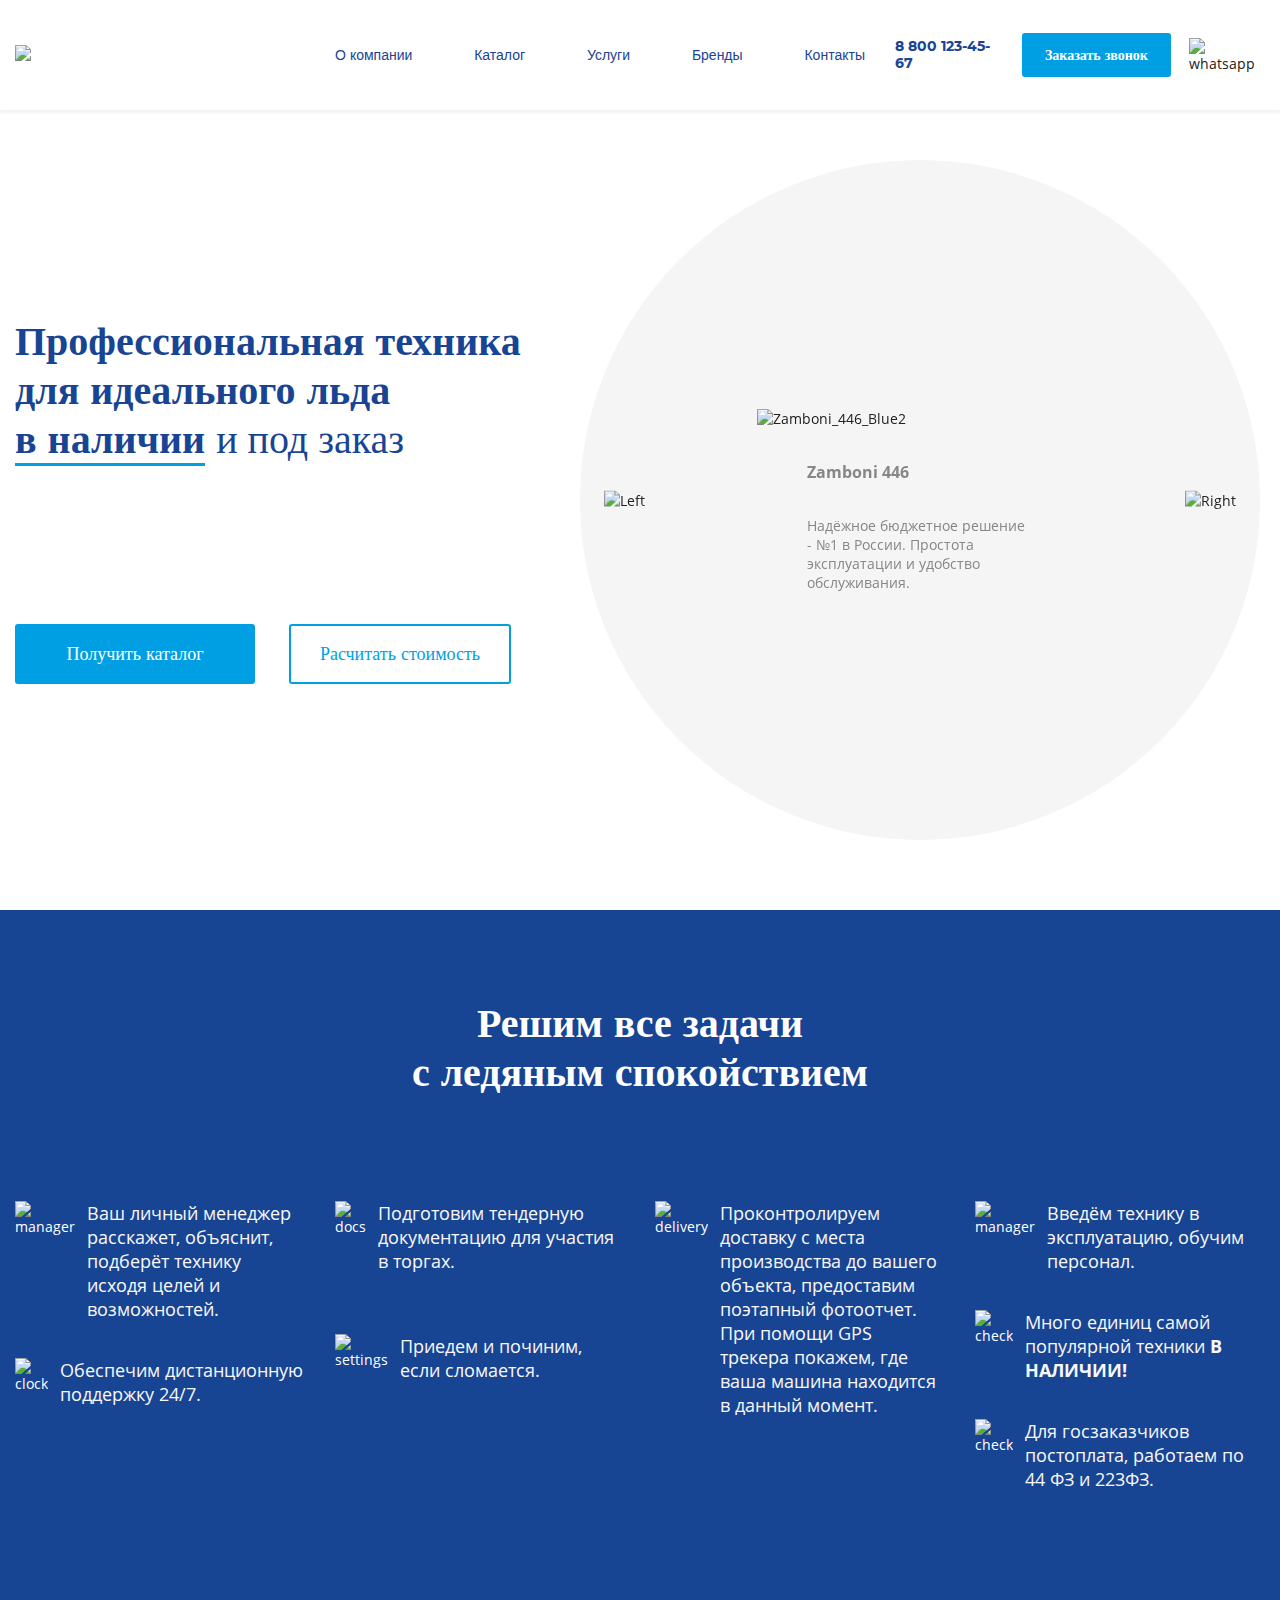
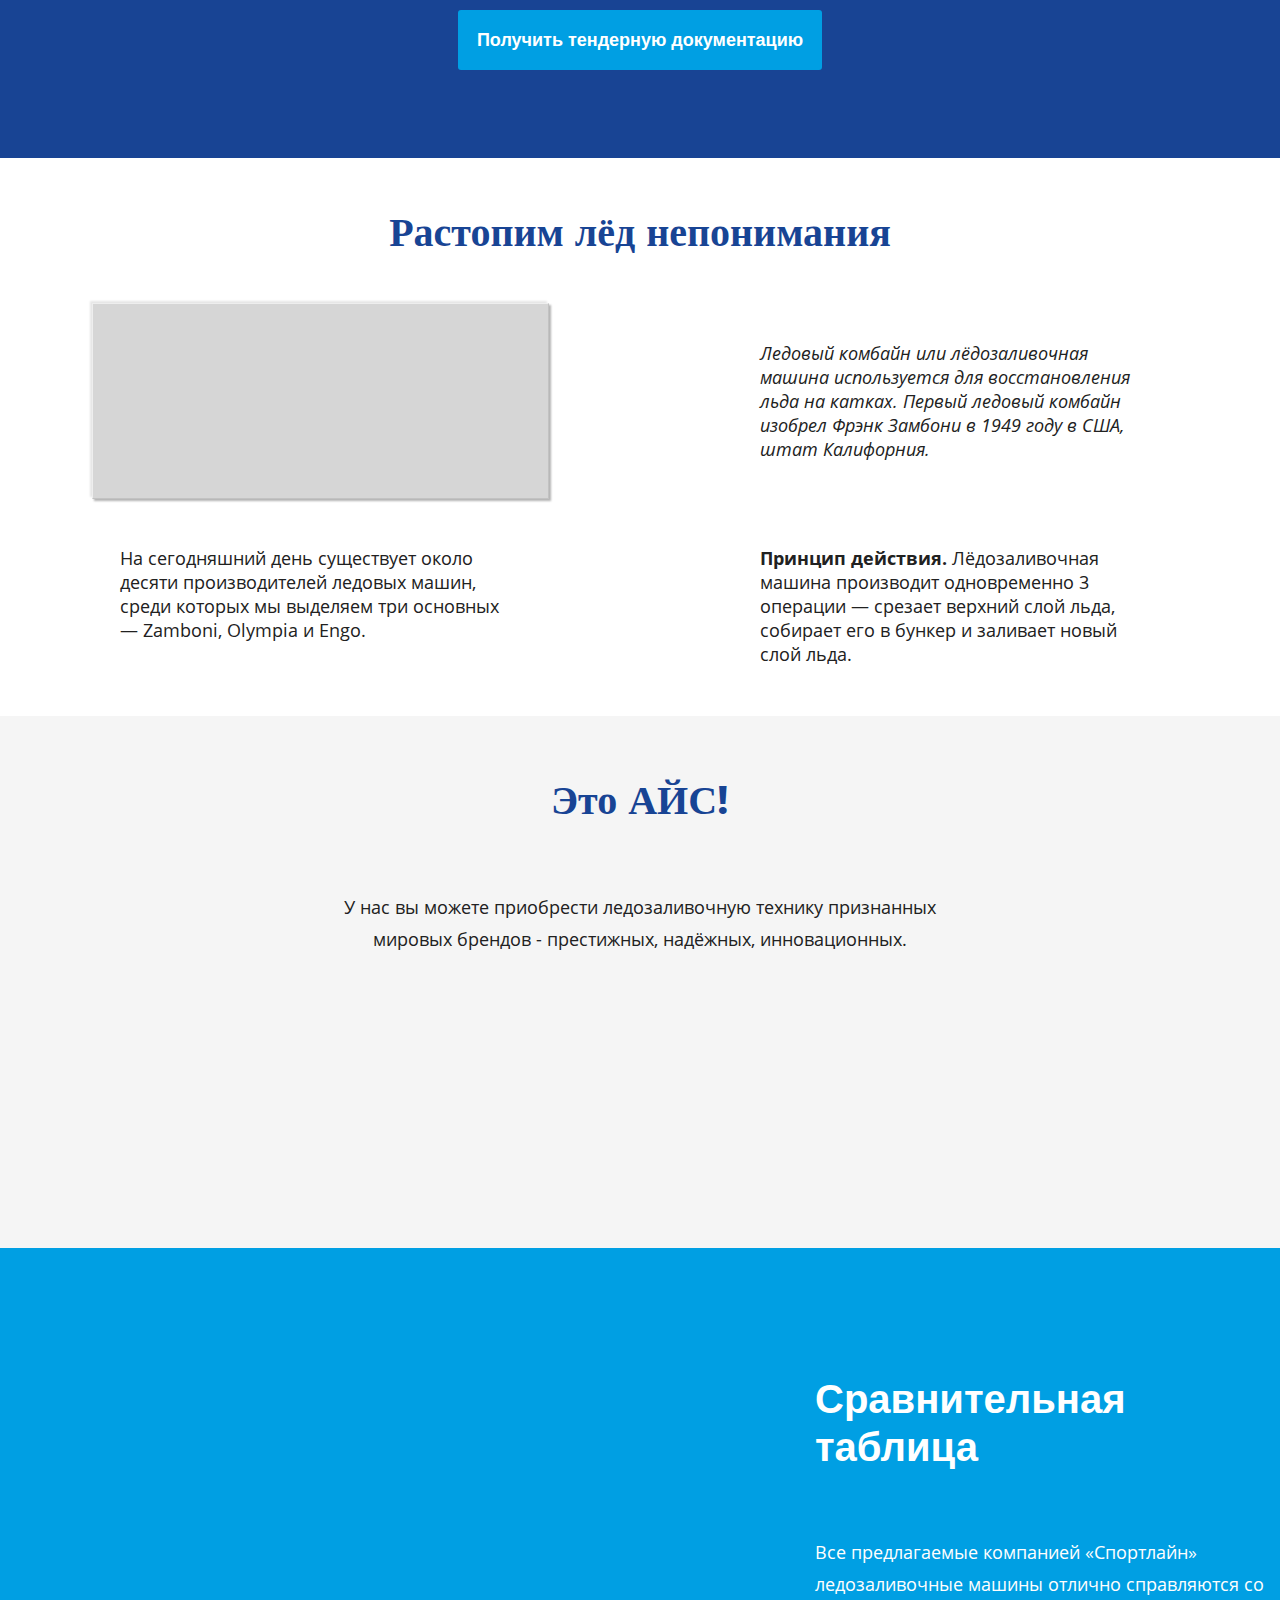
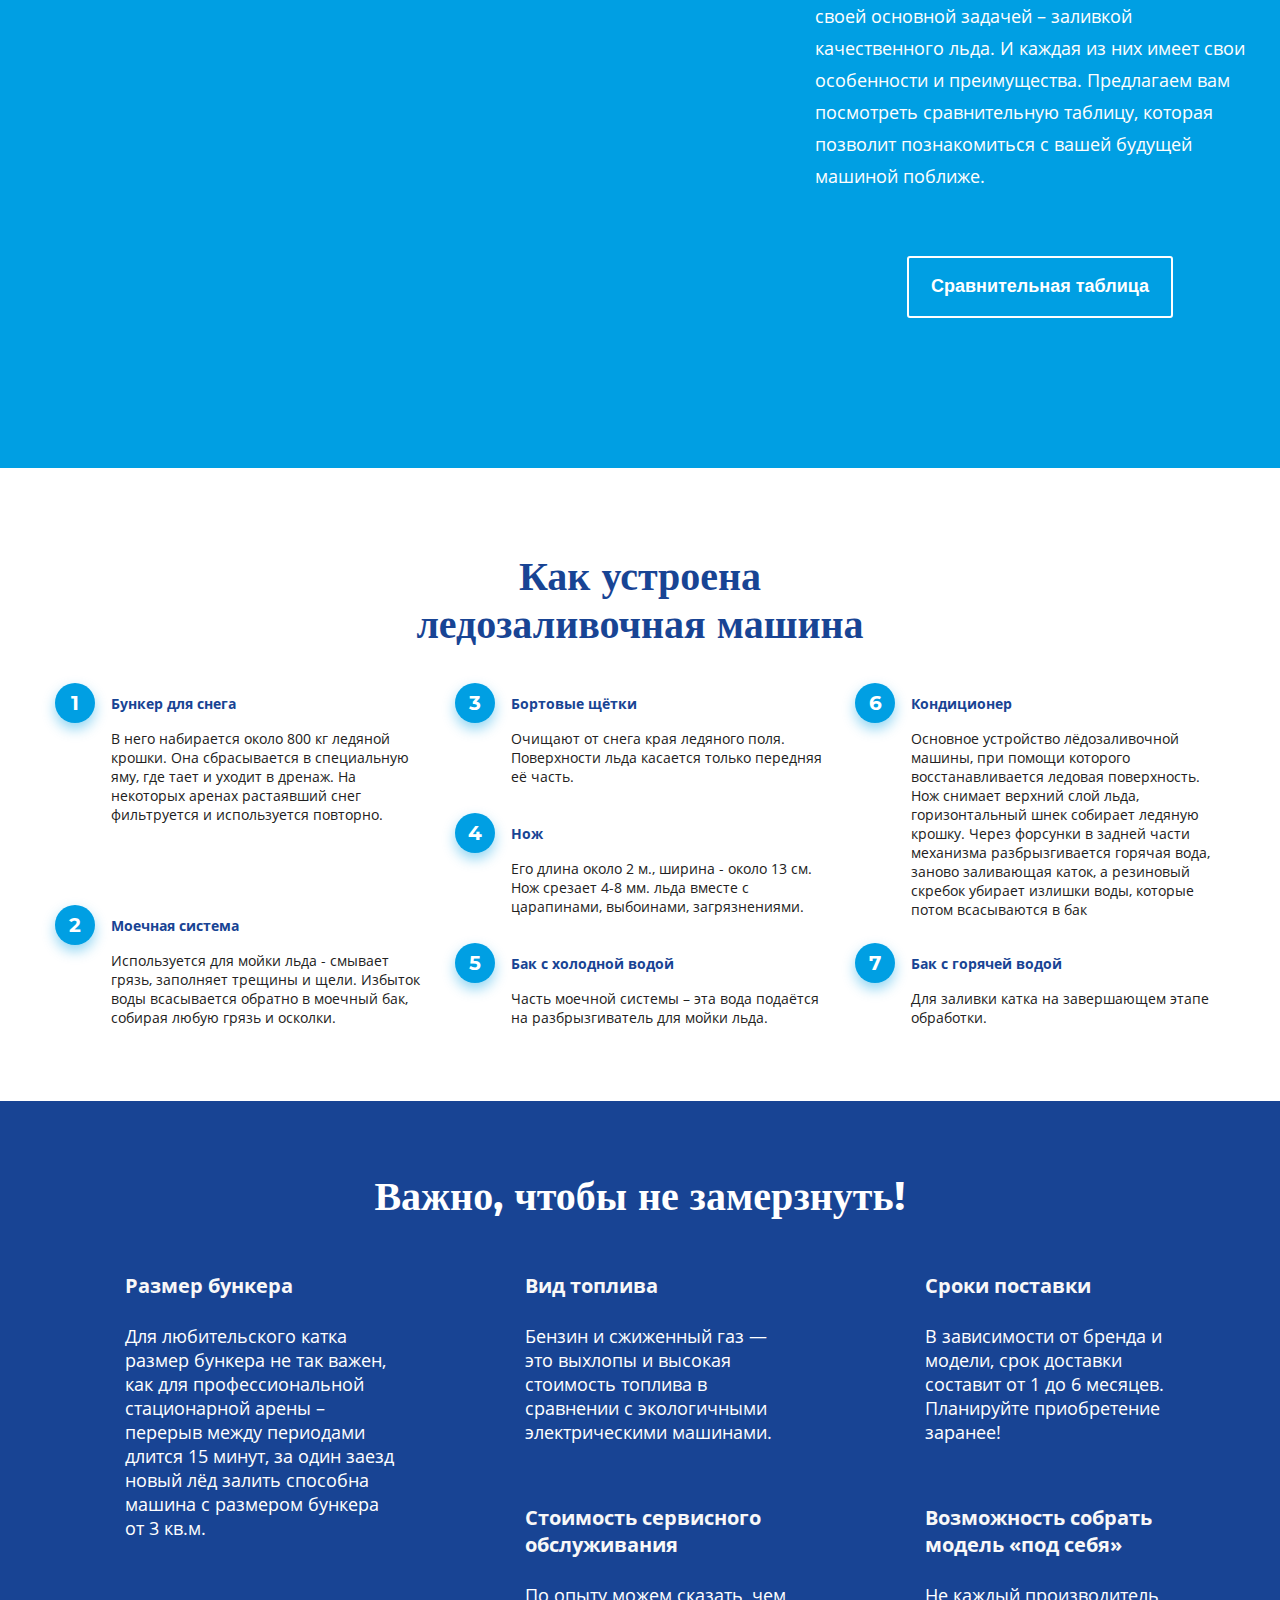
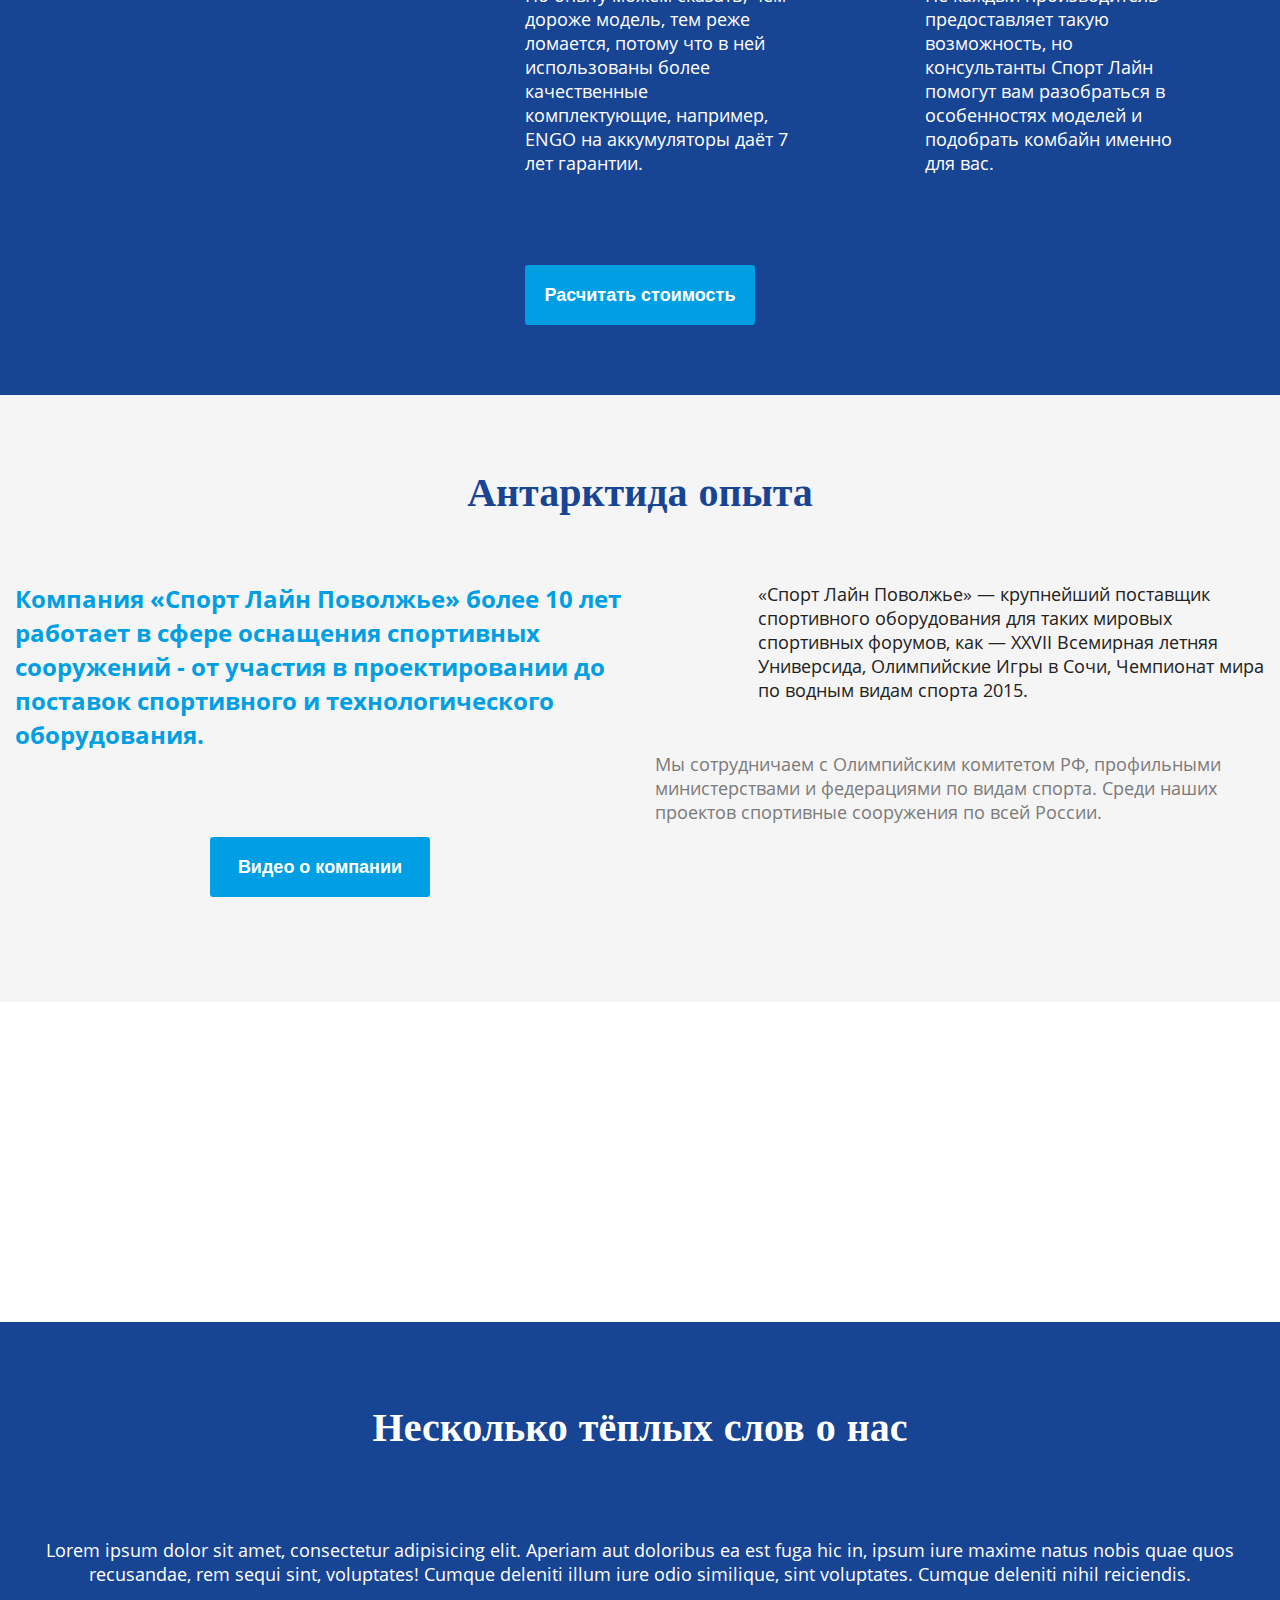
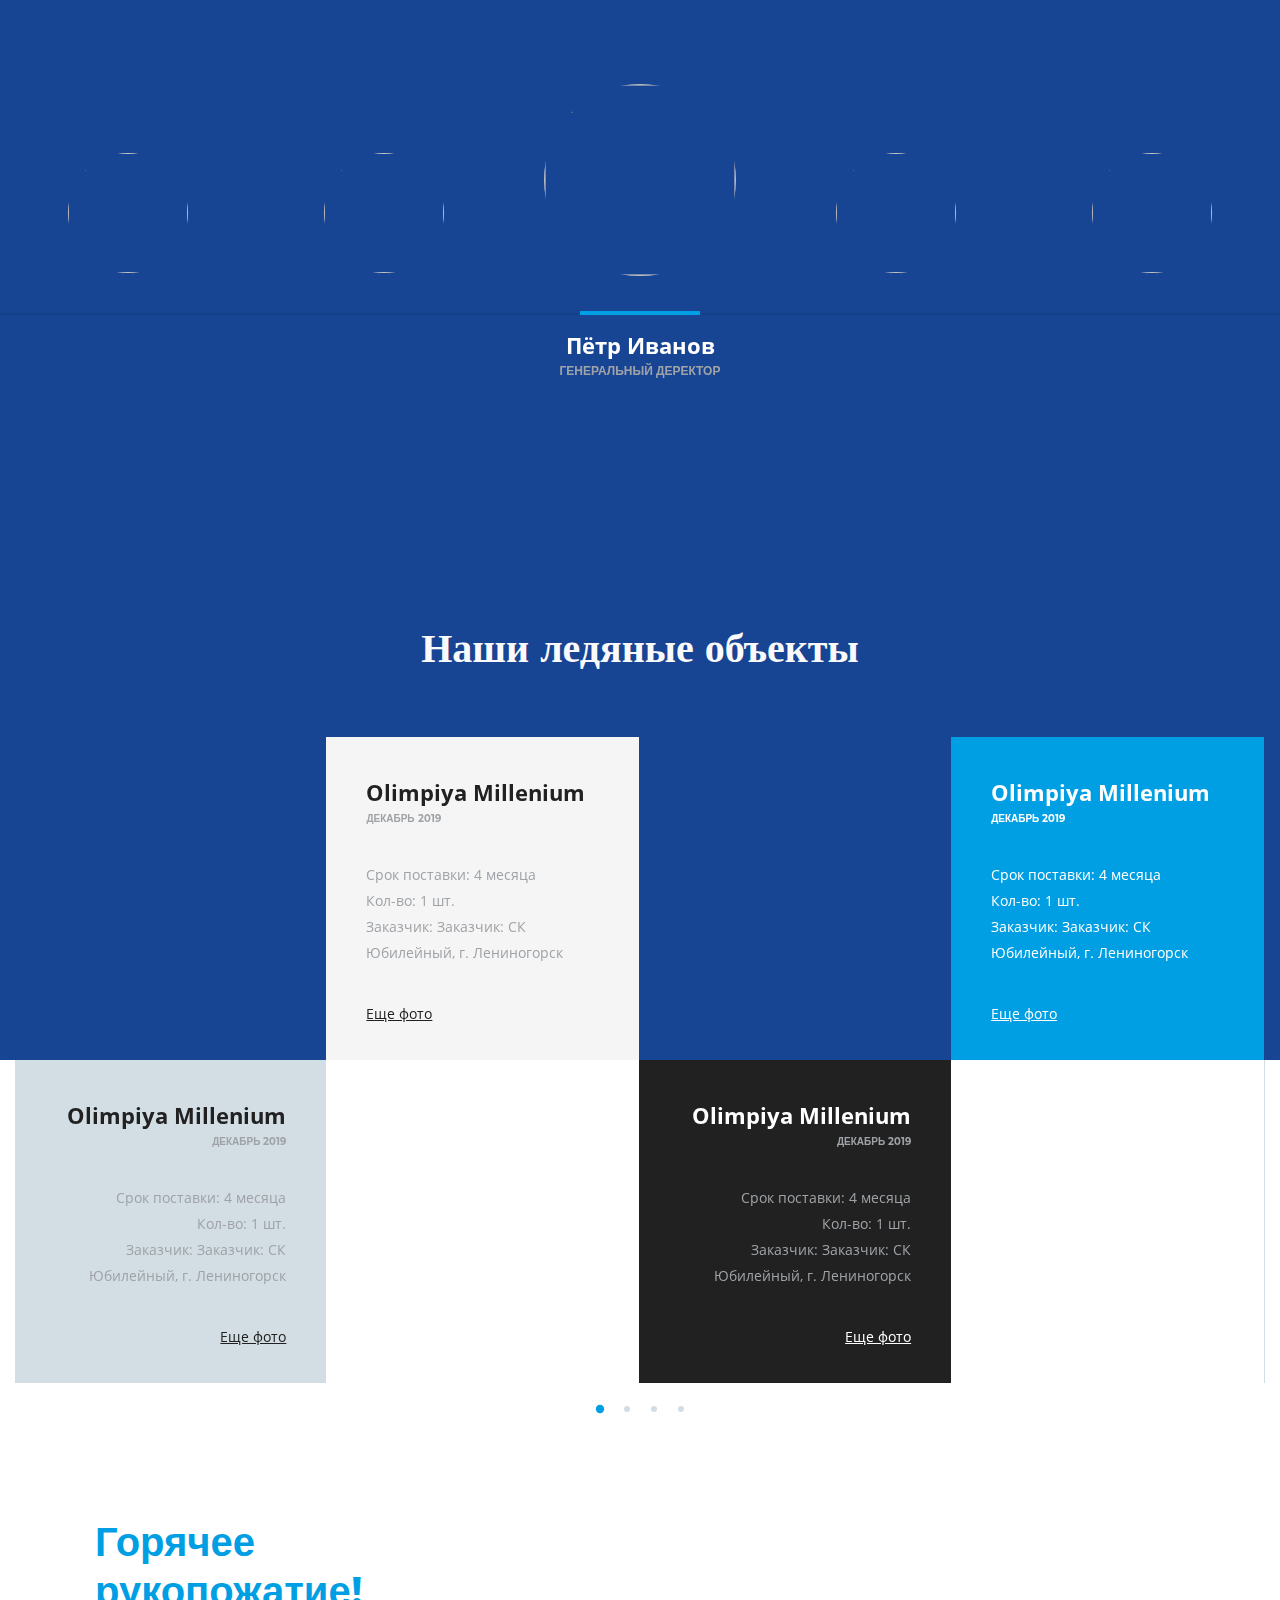
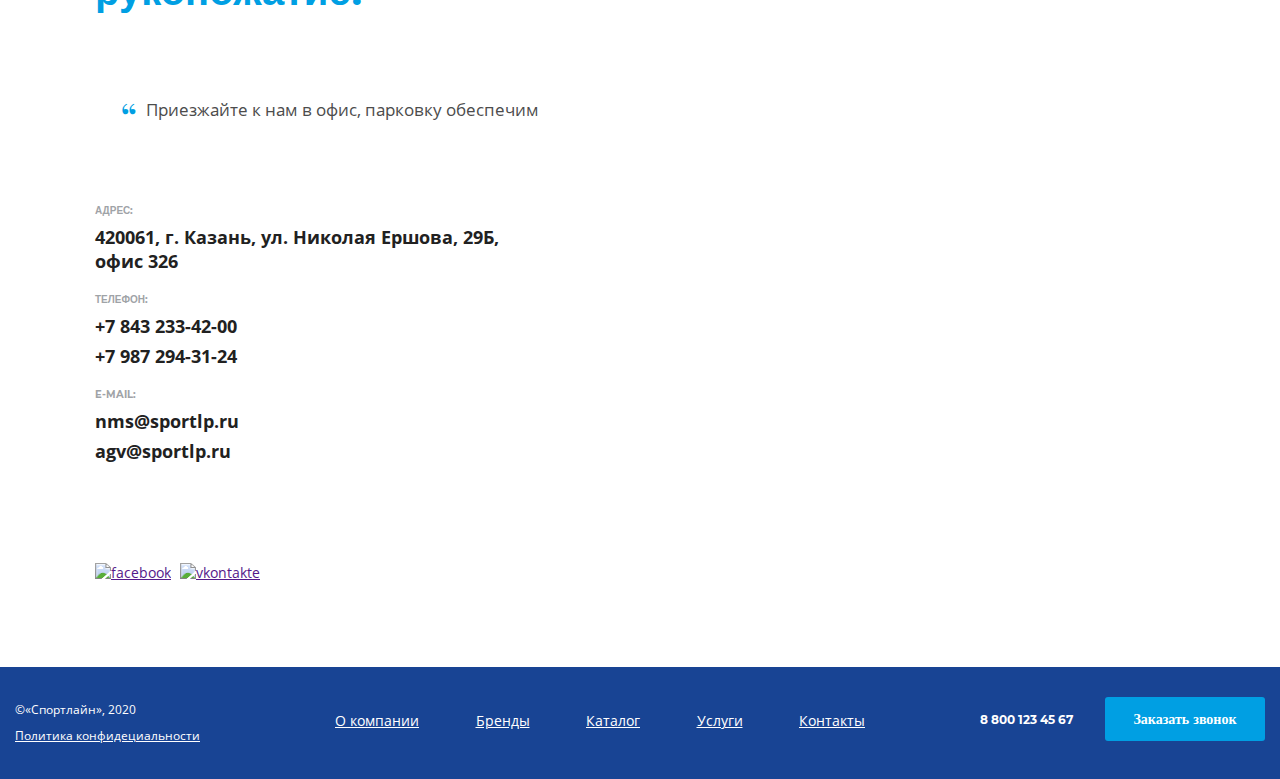
==== index.html @ 0ee933b5 "Add files via upload" ====
<!doctype html><html lang="ru"><head><meta charset="utf-8"/><meta name="viewport" content="width=device-width,initial-scale=1,shrink-to-fit=no"/><link rel="shortcut icon" href="favicon/favicon.ico"/><link rel="stylesheet" href="css/style.bundle.css"/><title>Главная | Спортлайн</title></head><body><header class="header"><div class="container"><div class="row align-items-center header__rowup"><div class="col-lg-4 col-md-8 col-sm-6 col"><a href="/" class="logot"><img src="img/logo.png" id="logo"/></a></div><div class="col-lg-7 d-none d-lg-block d-xl-block"><ul class="header__menu"><li class="header__menuItem"><a href="#antrkt" class="">О компании</a></li><li class="header__menuItem"><a href="/catalog.html">Каталог</a></li><li class="header__menuItem"><a href="/services.html">Услуги</a></li><li class="header__menuItem"><a href="#ice" class="">Бренды</a></li><li class="header__menuItem"><a href="#contacts" class="">Контакты</a></li></ul></div><div class="col-lg-5 col-md-8 col-sm-10 col header__transf"><div class="header__communicationPanel"><a href="tel:+78001234567" class="header__communicationPanelPhone">8 800 123-45-67 </a><a href="#pop" class="header__communicationPanelButton popup-with-form">Заказать звонок </a><a class="header__communicationPanelSocial"><img src="img/icons/whatsapp.png" alt="whatsapp"></a></div><button class="header__buttonMenu"><img src="img/icons/menu.png" alt=""></button></div></div></div><div class="header__menuMobile"><div class="container"><div class="row"><div class="col"><div class="header__menuMobile-mp"><h3>Навигация по сайту</h3><ul class="header__menuMobileNav"><li class="header__menuItem"><a href="#antrkt" class="" onclick="closeMenu()">О компании</a></li><li class="header__menuItem"><a onclick="closeMenu()" href="/qwer/catalog.html">Каталог</a></li><li class="header__menuItem"><a onclick="closeMenu()" href="/qwer/services.html">Услуги</a></li><li class="header__menuItem"><a onclick="closeMenu()" href="#ice" class="">Бренды</a></li><li class="header__menuItem"><a onclick="closeMenu()" href="#contacts" class="">Контакты</a></li></ul><div class="header__menuMobileCommunicationPanel"><a href="#pop" class="header__menuMobileCommunicationPanelButton popup-with-form">Заказать звонок </a><a class="header__menuMobileCommunicationPanelSocial"><img src="img/icons/whatsapp.png" alt="whatsapp"></a></div></div></div></div></div></div></header><div class="wrapper-main"><main class="home"><div class="container"><div class="row align-content-center"><div class="col-lg-7"><div class="home__mainTopPanel"><h1 class="home__mainTitle">Профессиональная техника для идеального льда<br><span class="home__mainTitleUnderline">в наличии</span> <span>и под заказ</span></h1><div class="home__getButtons"><div class="home__btnGetCatalogWrap"><img src="img/icons/arrow.png" alt=""> <a href="#popkatalog" class="home__btnGetCatalog popup-with-form">Получить каталог</a></div><a href="#kwiz" class="home__btnСalculate popup-modal">Расчитать стоимость</a></div></div></div><div class="col-lg-9"><ul id="mainCarouselTop" class="owl-carousel home__carousel"><li class="home__carouselItem"><img class="home__carouselItem-img-m" src="img/Zamboni_446_Blue2.png" alt="Zamboni_446_Blue2"><div class="home__carouselItemContainer"><div class="home__carouselItemHeader"><h3>Zamboni 446</h3><div class="home__carouselItemShapes"><img src="img/icons/shape.png" alt=""> <img src="img/icons/shape.png" alt=""> <img src="img/icons/shape.png" alt=""> <img src="img/icons/shape.png" alt=""> <img src="img/icons/shape-default.png" alt=""></div></div><p>Надёжное бюджетное решение - №1 в России. Простота эксплуатации и удобство обслуживания.</p></div></li><li class="home__carouselItem"><img class="home__carouselItem-img-m" src="img/Zamboni_446_Blue2.png" alt="Zamboni_446_Blue2"><div class="home__carouselItemContainer"><div class="home__carouselItemHeader"><h3>Zamboni 446</h3><div class="home__carouselItemShapes"><img src="img/icons/shape.png" alt=""> <img src="img/icons/shape.png" alt=""> <img src="img/icons/shape.png" alt=""> <img src="img/icons/shape.png" alt=""> <img src="img/icons/shape-default.png" alt=""></div></div><p>Надёжное бюджетное решение - №1 в России. Простота эксплуатации и удобство обслуживания.</p></div></li><li class="home__carouselItem"><img class="home__carouselItem-img-m" src="img/Zamboni_446_Blue2.png" alt="Zamboni_446_Blue2"><div class="home__carouselItemContainer"><div class="home__carouselItemHeader"><h3>Zamboni 446</h3><div class="home__carouselItemShapes"><img src="img/icons/shape.png" alt=""> <img src="img/icons/shape.png" alt=""> <img src="img/icons/shape.png" alt=""> <img src="img/icons/shape.png" alt=""> <img src="img/icons/shape-default.png" alt=""></div></div><p>Надёжное бюджетное решение - №1 в России. Простота эксплуатации и удобство обслуживания.</p></div></li><li class="home__carouselItem"><img class="home__carouselItem-img-m" src="img/Zamboni_446_Blue2.png" alt="Zamboni_446_Blue2"><div class="home__carouselItemContainer"><div class="home__carouselItemHeader"><h3>Zamboni 445</h3><div class="home__carouselItemShapes"><img src="img/icons/shape.png" alt=""> <img src="img/icons/shape.png" alt=""> <img src="img/icons/shape.png" alt=""> <img src="img/icons/shape.png" alt=""> <img src="img/icons/shape.png" alt=""></div></div><p>Надёжное бюджетное решение - №1 в России. Простота эксплуатации и удобство обслуживания.</p></div></li></ul></div></div><div class="row"><div class="col"><div class="home__carouselCustomDots"><button class="home__carouselCustomDotsButton home__carouselCustomDotsButton_active"><img src="img/home/engo-ice-lion-07.png" alt=""></button> <button class="home__carouselCustomDotsButton"><img src="img/home/engo-ice-lion-07.png" alt=""></button> <button class="home__carouselCustomDotsButton"><img src="img/home/engo-ice-lion-07.png" alt=""></button> <button class="home__carouselCustomDotsButton"><img src="img/home/engo-ice-lion-07.png" alt=""></button></div></div></div></div><div class="homeDocumentation"><div class="container"><div class="row"><div class="col"><h2 class="homeDocumentation__title">Решим все задачи<br>с ледяным спокойствием</h2></div></div><div class="row"><div class="col-lg-4"><div class="homeDocumentation__block"><img src="img/home/manager.png" alt="manager"><p>Ваш личный менеджер расскажет, объяснит, подберёт технику исходя целей и возможностей.</p></div><div class="homeDocumentation__block"><img src="img/home/clock.png" alt="clock"><p>Обеспечим дистанционную поддержку 24/7.</p></div></div><div class="col-lg-4"><div class="homeDocumentation__block"><img src="img/home/docs.png" alt="docs"><p>Подготовим тендерную документацию для участия в торгах.<br><br></p></div><div class="homeDocumentation__block"><img src="img/home/settings.png" alt="settings"><p>Приедем и починим, если сломается.</p></div></div><div class="col-lg-4"><div class="homeDocumentation__block"><img src="img/home/delivery.png" alt="delivery"><p>Проконтролируем доставку с места производства до вашего объекта, предоставим поэтапный фотоотчет. При помощи GPS трекера покажем, где ваша машина находится в данный момент.</p></div></div><div class="col-lg-4"><div class="homeDocumentation__block"><img src="img/home/man.png" alt="manager"><p>Введём технику в эксплуатацию, обучим персонал.</p></div><div class="homeDocumentation__block"><img src="img/home/check.png" alt="check"><p>Много единиц самой популярной техники <b>В НАЛИЧИИ!</b></p></div><div class="homeDocumentation__block"><img src="img/home/check.png" alt="check"><p>Для госзаказчиков постоплата, работаем по 44 ФЗ и 223ФЗ.</p></div></div></div><div class="row justify-content-center"><a href="#pop-docs" class="homeDocumentation__button popup-with-form">Получить тендерную документацию</a></div></div></div><div class="homeMelt"><div class="container"><div class="row"><div class="col"><h2 class="homeMelt__title">Растопим лёд непонимания</h2></div></div><div class="row"><div class="col-lg-8"><div class="homeMelt__imgWrap"><img src="img/home/Layer 3.png" alt=""></div></div><div class="col-lg-8"><div class="homeMelt__rightWrap"><div class="homeMelt__history"><div><img src="img/icons/arrow-left.png" alt=""> <i>Ледовый комбайн или лёдозаливочная машина используется для восстановления льда на катках. Первый ледовый комбайн изобрел Фрэнк Замбони в 1949 году в США, штат Калифорния.</i></div></div><img src="img/home/csm_header-solid-ice-00_b7a04b2cf1.png" alt=""></div></div></div><div class="row"><div class="col-lg-8"><p>На сегодняшний день существует около десяти производителей ледовых машин, среди которых мы выделяем три основных — Zamboni, Olympia и Engo.</p></div><div class="col-lg-8" id="ice"><p><b>Принцип действия.</b> Лёдозаливочная машина производит одновременно 3 операции — срезает верхний слой льда, собирает его в бункер и заливает новый слой льда.</p></div></div></div></div><div class="homeIce"><div class="container"><div class="row justify-content-center"><div class="col-lg-16"><h2 class="homeIce__title">Это АЙС!</h2></div><div class="col-lg-8"><p class="homeIce__desc">У нас вы можете приобрести ледозаливочную технику признанных мировых брендов - престижных, надёжных, инновационных.</p></div></div><div class="row"><div class="col"><div class="homeIce__brands"><div class="homeIce__brand" tabindex="0"><img class="homeIce__brandImg" src="img/home/olympia-logo-new.png" alt=""><div class="homeIce__brandDesc"><p>Lorem ipsum dolor sit amet, consectetur adipisicing elit. Atque cum eum illum quasi rerum saepe sint tempora ullam vitae voluptas.</p><a href="">Перейти в каталог</a></div></div><div class="homeIce__brand" tabindex="0"><img class="homeIce__brandImg" src="img/home/zamboni.png" alt=""><div class="homeIce__brandDesc"><p>Lorem ipsum dolor sit amet, consectetur adipisicing elit. Atque cum eum illum quasi rerum saepe sint tempora ullam vitae voluptas.</p><a href="">Перейти в каталог</a></div></div><div class="homeIce__brand" tabindex="0"><img class="homeIce__brandImg" src="img/home/logo_engo_header.png" alt=""><div class="homeIce__brandDesc"><p>Lorem ipsum dolor sit amet, consectetur adipisicing elit. Atque cum eum illum quasi rerum saepe sint tempora ullam vitae voluptas.</p><a href="">Перейти в каталог</a></div></div><div class="homeIce__brand" tabindex="0"><img class="homeIce__brandImg" src="img/home/WM Logo 3013.png" alt=""><div class="homeIce__brandDesc"><p>Lorem ipsum dolor sit amet, consectetur adipisicing elit. Atque cum eum illum quasi rerum saepe sint tempora ullam vitae voluptas.</p><a href="">Перейти в каталог</a></div></div></div><div class="homeIce__brands"><div class="homeIce__brand" tabindex="0" onclick="add()"><img class="homeIce__brandImg" src="img/home/ice-group.png" alt=""><div class="homeIce__brandDesc"><p>Lorem ipsum dolor sit amet, consectetur adipisicing elit. Atque cum eum illum quasi rerum saepe sint tempora ullam vitae voluptas.</p><a href="">Перейти в каталог</a></div></div><div class="homeIce__brand" tabindex="0" onclick="add()"><img class="homeIce__brandImg" src="img/home/forvard.png" alt=""><div class="homeIce__brandDesc"><p>Lorem ipsum dolor sit amet, consectetur adipisicing elit. Atque cum eum illum quasi rerum saepe sint tempora ullam vitae voluptas.</p><a href="">Перейти в каталог</a></div></div><div class="homeIce__brand" tabindex="0" onclick="add()"><img class="homeIce__brandImg" src="img/home/uaz.png" alt=""><div class="homeIce__brandDesc"><p>Lorem ipsum dolor sit amet, consectetur adipisicing elit. Atque cum eum illum quasi rerum saepe sint tempora ullam vitae voluptas.</p><a href="">Перейти в каталог</a></div></div></div></div></div></div></div><div class="homeComparativeTable"><img src="img/home/Macbook Air.png" alt=""><div class="container"><div class="row"><div class="col-lg-6 offset-lg-10"><div class="homeComparativeTable__desc"><h2>Сравнительная таблица</h2><p>Все предлагаемые компанией «Спортлайн» ледозаливочные машины отлично справляются со своей основной задачей – заливкой качественного льда. И каждая из них имеет свои особенности и преимущества. Предлагаем вам посмотреть сравнительную таблицу, которая позволит познакомиться с вашей будущей машиной поближе.</p><a href="">Сравнительная таблица</a></div></div></div></div></div><div class="homeMachineStructure"><div class="container"><div class="row"><div class="col"><h2 class="homeMachineStructure__title">Как устроена<br>ледозаливочная машина</h2></div></div><div class="row justify-content-center"><div class="col-lg-16"><img src="img/home/machine-structure.png" alt=""></div><div class="col-lg-5"><div class="homeMachineStructure__blocksWrap"><div class="homeMachineStructure__block"><span>1</span><h4>Бункер для снега</h4><p>В него набирается около 800 кг ледяной крошки. Она сбрасывается в специальную яму, где тает и уходит в дренаж. На некоторых аренах растаявший снег фильтруется и используется повторно.</p></div><div class="homeMachineStructure__block"><span>2</span><h4>Моечная система</h4><p>Используется для мойки льда - смывает грязь, заполняет трещины и щели. Избыток воды всасывается обратно в моечный бак, собирая любую грязь и осколки.</p></div></div></div><div class="col-lg-5"><div class="homeMachineStructure__blocksWrap"><div class="homeMachineStructure__block"><span>3</span><h4>Бортовые щётки</h4><p>Очищают от снега края ледяного поля. Поверхности льда касается только передняя её часть.</p></div><div class="homeMachineStructure__block"><span>4</span><h4>Нож</h4><p>Его длина около 2 м., ширина - около 13 см. Нож срезает 4-8 мм. льда вместе с царапинами, выбоинами, загрязнениями.</p></div><div class="homeMachineStructure__block"><span>5</span><h4>Бак с холодной водой</h4><p>Часть моечной системы – эта вода подаётся на разбрызгиватель для мойки льда.</p></div></div></div><div class="col-lg-5"><div class="homeMachineStructure__blocksWrap"><div class="homeMachineStructure__block"><span>6</span><h4>Кондиционер</h4><p>Основное устройство лёдозаливочной машины, при помощи которого восстанавливается ледовая поверхность. Нож снимает верхний слой льда, горизонтальный шнек собирает ледяную крошку. Через форсунки в задней части механизма разбрызгивается горячая вода, заново заливающая каток, а резиновый скребок убирает излишки воды, которые потом всасываются в бак</p></div><div class="homeMachineStructure__block"><span>7</span><h4>Бак с горячей водой</h4><p>Для заливки катка на завершающем этапе обработки.</p></div></div></div></div></div></div><div class="homeNotFreeze"><div class="container"><div class="row"><div class="col"><h2 class="homeNotFreeze__title">Важно, чтобы не замерзнуть!</h2></div></div><div class="row justify-content-center"><div class="col-lg-5"><div class="homeNotFreeze__blocksWrap"><div class="homeNotFreeze__block"><img src="img/icons/bunker.png" alt=""><div><h4>Размер бункера</h4><p>Для любительского катка размер бункера не так важен, как для профессиональной стационарной арены – перерыв между периодами длится 15 минут, за один заезд новый лёд залить способна машина с размером бункера от 3 кв.м.</p></div></div></div></div><div class="col-lg-5"><div class="homeNotFreeze__blocksWrap"><div class="homeNotFreeze__block"><img src="img/icons/fuel.png" alt=""><div><h4>Вид топлива</h4><p>Бензин и сжиженный газ — это выхлопы и высокая стоимость топлива в сравнении с экологичными электрическими машинами.</p></div></div><div class="homeNotFreeze__block"><img src="img/icons/service.png" alt=""><div><h4>Стоимость сервисного обслуживания</h4><p>По опыту можем сказать, чем дороже модель, тем реже ломается, потому что в ней использованы более качественные комплектующие, например, ENGO на аккумуляторы даёт 7 лет гарантии.</p></div></div></div></div><div class="col-lg-5"><div class="homeNotFreeze__blocksWrap"><div class="homeNotFreeze__block"><img src="img/icons/shipments.png" alt=""><div><h4>Сроки поставки</h4><p>В зависимости от бренда и модели, срок доставки составит от 1 до 6 месяцев. Планируйте приобретение заранее!</p></div></div><div class="homeNotFreeze__block"><img src="img/icons/settings-2.png" alt=""><div><h4>Возможность собрать модель «под себя»</h4><p>Не каждый производитель предоставляет такую возможность, но консультанты Спорт Лайн помогут вам разобраться в особенностях моделей и подобрать комбайн именно для вас.</p></div></div></div></div></div><div class="row"><div class="col"><div class="homeNotFreeze__footer"><div class="homeNotFreeze__buttonWrap"><img src="img/home/arrow-2.png" alt=""> <a href="#kwiz" class="homeNotFreeze__button popup-modal" id="antrkt">Расчитать стоимость</a></div></div></div></div></div></div><div class="homeAntarctica"><div class="container"><div class="row"><div class="col"><h2 class="homeAntarctica__title">Антарктида опыта</h2></div></div><div class="row align-content-center"><div class="col-lg-8"><p class="homeAntarctica__desc">Компания «Спорт Лайн Поволжье» более 10 лет работает в сфере оснащения спортивных сооружений - от участия в проектировании до поставок спортивного и технологического оборудования.</p></div><div class="col-lg-8"><p class="homeAntarctica__text">«Спорт Лайн Поволжье» — крупнейший поставщик спортивного оборудования для таких мировых спортивных форумов, как — XXVII Всемирная летняя Универсида, Олимпийские Игры в Сочи, Чемпионат мира по водным видам спорта 2015.</p></div><div class="col-lg-8"><div class="homeAntarctica__buttonWrap"><a href="">Видео о компании</a></div></div><div class="col-lg-8"><p class="homeAntarctica__text homeAntarctica__text_sub"><img src="img/home/CNO-RUS.png" alt=""> <span>Мы сотрудничаем с Олимпийским комитетом РФ, профильными министерствами и федерациями по видам спорта. Среди наших проектов спортивные сооружения по всей России.</span></p></div></div></div></div><div class="homeAntarcticaPhotosLine"><div class="homeAntarcticaPhotosLine__inner"><img class="homeAntarcticaPhotosLine_one" src="img/home/fir6.jpg" alt=""> <img class="homeAntarcticaPhotosLine_three" src="img/home/fir3.jpg" alt=""> <img class="homeAntarcticaPhotosLine_for" src="img/home/fir2.jpg" alt=""> <img class="homeAntarcticaPhotosLine_five" src="img/home/fir.jpg" alt=""> <img class="homeAntarcticaPhotosLine_two" src="img/home/fir4.jpg" alt=""> <img class="homeAntarcticaPhotosLine_six" src="img/home/fir5.jpg" alt=""></div></div><div class="homeSomeAboutUs"><div class="container"><div class="row"><div class="col"><h2 class="homeSomeAboutUs__title">Несколько тёплых слов о нас</h2><div class="homeSomeAboutUs__descWrap"><p class="homeSomeAboutUs__desc homeSomeAboutUs__desc_show">Lorem ipsum dolor sit amet, consectetur adipisicing elit. Aperiam aut doloribus ea est fuga hic in, ipsum iure maxime natus nobis quae quos recusandae, rem sequi sint, voluptates! Cumque deleniti illum iure odio similique, sint voluptates. Cumque deleniti nihil reiciendis.</p></div></div></div><div class="row justify-content-center"><div class="homeSomeAboutUs__comments owl_stage-comments"><div class="homeSomeAboutUs__comment"><img src="img/home/sliderimg1.jpg" alt=""><div class="homeSomeAboutUs__commentInfo"><span>Пётр Иванов</span> <span>Генеральный деректор</span></div></div><div class="homeSomeAboutUs__comment"><img src="img/home/sliderimg2.jpg" alt=""><div class="homeSomeAboutUs__commentInfo"><span>Дмитрий Иванов</span> <span>Генеральный деректор</span></div></div><div class="homeSomeAboutUs__comment"><img src="img/home/sliderimg3.jpg" alt=""><div class="homeSomeAboutUs__commentInfo"><span>Василий Иванов</span> <span>Генеральный деректор</span></div></div><div class="homeSomeAboutUs__comment"><img src="img/home/sliderimg4.jpg" alt=""><div class="homeSomeAboutUs__commentInfo"><span>Евгений Иванов</span> <span>Генеральный деректор</span></div></div><div class="homeSomeAboutUs__comment"><img src="img/home/sliderimg5.jpg" alt=""><div class="homeSomeAboutUs__commentInfo"><span>Иван Иванов</span> <span>Генеральный деректор</span></div></div></div></div></div></div><div class="homeOurObjects"><div class="container"><div class="row"><div class="col"><h2 class="homeOurObjects__title">Наши ледяные объекты</h2></div></div><div class="row"><div class="col-lg-16"><div id="homeOurObjects__carousel" class="owl-carousel homeOurObjects__carousel"><div class="homeOurObjects__carouselGrid"><div class="homeOurObjects__carouselGridItem homeOurObjects__carouselGridItemleft"><div class="homeOurObjects__carouselGridItemImg" style="background-image: url(img/home/1212.png)"></div><div class="homeOurObjects__carouselGridItemInfo homeOurObjects__carouselGridItemInfo_white homeOurObjects__carouselGridItemInfo_left"><div><h4>Olimpiya Millenium</h4><span>декабрь 2019</span></div><p>Срок поставки: 4 месяца<br>Кол-во: 1 шт.<br>Заказчик: Заказчик: СК Юбилейный, г. Лениногорск</p><div class="popup-gallery"><a href="img/home/popimg1.jpg">Еще фото</a> <a href="img/home/popimg2.jpg"></a> <a href="img/home/popimg3.jpg"></a> <a href="img/home/popimg4.jpg"></a> <a href="img/home/popimg5.jpg"></a></div></div></div><div class="homeOurObjects__carouselGridItem homeOurObjects__carouselGridItemleft"><div class="homeOurObjects__carouselGridItemImg" style="background-image: url(img/home/img-16n.png)"></div><div class="homeOurObjects__carouselGridItemInfo homeOurObjects__carouselGridItemInfo_blue homeOurObjects__carouselGridItemInfo_left"><div><h4>Olimpiya Millenium</h4><span>декабрь 2019</span></div><p>Срок поставки: 4 месяца<br>Кол-во: 1 шт.<br>Заказчик: Заказчик: СК Юбилейный, г. Лениногорск</p><div class="popup-gallery"><a href="img/home/popimg1.jpg">Еще фото</a> <a href="img/home/popimg2.jpg"></a> <a href="img/home/popimg3.jpg"></a> <a href="img/home/popimg4.jpg"></a> <a href="img/home/popimg5.jpg"></a></div></div></div><div class="homeOurObjects__carouselGridItem homeOurObjects__carouselGridItemright"><div class="homeOurObjects__carouselGridItemImg" style="background-image: url(img/home/img-12n.png)"></div><div class="homeOurObjects__carouselGridItemInfo homeOurObjects__carouselGridItemInfo_gray homeOurObjects__carouselGridItemInfo_right"><div><h4>Olimpiya Millenium</h4><span>декабрь 2019</span></div><p>Срок поставки: 4 месяца<br>Кол-во: 1 шт.<br>Заказчик: Заказчик: СК Юбилейный, г. Лениногорск</p><div class="popup-gallery"><a href="img/home/popimg1.jpg">Еще фото</a> <a href="img/home/popimg2.jpg"></a> <a href="img/home/popimg3.jpg"></a> <a href="img/home/popimg4.jpg"></a> <a href="img/home/popimg5.jpg"></a></div></div></div><div class="homeOurObjects__carouselGridItem homeOurObjects__carouselGridItemright"><div class="homeOurObjects__carouselGridItemImg" style="background-image: url(img/home/CABDASH-09A9932_CMYK-1.png)"></div><div class="homeOurObjects__carouselGridItemInfo homeOurObjects__carouselGridItemInfo_black homeOurObjects__carouselGridItemInfo_right"><div><h4>Olimpiya Millenium</h4><span>декабрь 2019</span></div><p>Срок поставки: 4 месяца<br>Кол-во: 1 шт.<br>Заказчик: Заказчик: СК Юбилейный, г. Лениногорск</p><div class="popup-gallery"><a href="img/home/popimg1.jpg">Еще фото</a> <a href="img/home/popimg2.jpg"></a> <a href="img/home/popimg3.jpg"></a> <a href="img/home/popimg4.jpg"></a> <a href="img/home/popimg5.jpg"></a></div></div></div></div><div class="homeOurObjects__carouselGrid"><div class="homeOurObjects__carouselGridItem"><div class="homeOurObjects__carouselGridItemImg" style="background-image: url(../img/home/1212.png)"></div><div class="homeOurObjects__carouselGridItemInfo homeOurObjects__carouselGridItemInfo_white homeOurObjects__carouselGridItemInfo_left"><div><h4>Olimpiya Millenium</h4><span>декабрь 2019</span></div><p>Срок поставки: 4 месяца<br>Кол-во: 1 шт.<br>Заказчик: Заказчик: СК Юбилейный, г. Лениногорск</p><a href="">Еще фото</a></div></div><div class="homeOurObjects__carouselGridItem"><div class="homeOurObjects__carouselGridItemImg" style="background-image: url(../img/home/img-16n.png)"></div><div class="homeOurObjects__carouselGridItemInfo homeOurObjects__carouselGridItemInfo_blue homeOurObjects__carouselGridItemInfo_left"><div><h4>Olimpiya Millenium</h4><span>декабрь 2019</span></div><p>Срок поставки: 4 месяца<br>Кол-во: 1 шт.<br>Заказчик: Заказчик: СК Юбилейный, г. Лениногорск</p><a href="">Еще фото</a></div></div><div class="homeOurObjects__carouselGridItem"><div class="homeOurObjects__carouselGridItemImg" style="background-image: url(../img/home/img-12n.png)"></div><div class="homeOurObjects__carouselGridItemInfo homeOurObjects__carouselGridItemInfo_gray homeOurObjects__carouselGridItemInfo_right"><div><h4>Olimpiya Millenium</h4><span>декабрь 2019</span></div><p>Срок поставки: 4 месяца<br>Кол-во: 1 шт.<br>Заказчик: Заказчик: СК Юбилейный, г. Лениногорск</p><a href="">Еще фото</a></div></div><div class="homeOurObjects__carouselGridItem"><div class="homeOurObjects__carouselGridItemImg" style="background-image: url(../img/home/CABDASH-09A9932_CMYK-1.png)"></div><div class="homeOurObjects__carouselGridItemInfo homeOurObjects__carouselGridItemInfo_black homeOurObjects__carouselGridItemInfo_right"><div><h4>Olimpiya Millenium</h4><span>декабрь 2019</span></div><p>Срок поставки: 4 месяца<br>Кол-во: 1 шт.<br>Заказчик: Заказчик: СК Юбилейный, г. Лениногорск</p><a href="">Еще фото</a></div></div></div><div class="homeOurObjects__carouselGrid"><div class="homeOurObjects__carouselGridItem"><div class="homeOurObjects__carouselGridItemImg" style="background-image: url(../img/home/1212.png)"></div><div class="homeOurObjects__carouselGridItemInfo homeOurObjects__carouselGridItemInfo_white homeOurObjects__carouselGridItemInfo_left"><div><h4>Olimpiya Millenium</h4><span>декабрь 2019</span></div><p>Срок поставки: 4 месяца<br>Кол-во: 1 шт.<br>Заказчик: Заказчик: СК Юбилейный, г. Лениногорск</p><a href="">Еще фото</a></div></div><div class="homeOurObjects__carouselGridItem"><div class="homeOurObjects__carouselGridItemImg" style="background-image: url(../img/home/img-16n.png)"></div><div class="homeOurObjects__carouselGridItemInfo homeOurObjects__carouselGridItemInfo_blue homeOurObjects__carouselGridItemInfo_left"><div><h4>Olimpiya Millenium</h4><span>декабрь 2019</span></div><p>Срок поставки: 4 месяца<br>Кол-во: 1 шт.<br>Заказчик: Заказчик: СК Юбилейный, г. Лениногорск</p><a href="">Еще фото</a></div></div><div class="homeOurObjects__carouselGridItem"><div class="homeOurObjects__carouselGridItemImg" style="background-image: url(../img/home/img-12n.png)"></div><div class="homeOurObjects__carouselGridItemInfo homeOurObjects__carouselGridItemInfo_gray homeOurObjects__carouselGridItemInfo_right"><div><h4>Olimpiya Millenium</h4><span>декабрь 2019</span></div><p>Срок поставки: 4 месяца<br>Кол-во: 1 шт.<br>Заказчик: Заказчик: СК Юбилейный, г. Лениногорск</p><a href="">Еще фото</a></div></div><div class="homeOurObjects__carouselGridItem"><div class="homeOurObjects__carouselGridItemImg" style="background-image: url(../img/home/CABDASH-09A9932_CMYK-1.png)"></div><div class="homeOurObjects__carouselGridItemInfo homeOurObjects__carouselGridItemInfo_black homeOurObjects__carouselGridItemInfo_right"><div><h4>Olimpiya Millenium</h4><span>декабрь 2019</span></div><p>Срок поставки: 4 месяца<br>Кол-во: 1 шт.<br>Заказчик: Заказчик: СК Юбилейный, г. Лениногорск</p><a href="">Еще фото</a></div></div></div><div class="homeOurObjects__carouselGrid"><div class="homeOurObjects__carouselGridItem"><div class="homeOurObjects__carouselGridItemImg" style="background-image: url(../img/home/1212.png)"></div><div class="homeOurObjects__carouselGridItemInfo homeOurObjects__carouselGridItemInfo_white homeOurObjects__carouselGridItemInfo_left"><div><h4>Olimpiya Millenium</h4><span>декабрь 2019</span></div><p>Срок поставки: 4 месяца<br>Кол-во: 1 шт.<br>Заказчик: Заказчик: СК Юбилейный, г. Лениногорск</p><a href="">Еще фото</a></div></div><div class="homeOurObjects__carouselGridItem"><div class="homeOurObjects__carouselGridItemImg" style="background-image: url(../img/home/img-16n.png)"></div><div class="homeOurObjects__carouselGridItemInfo homeOurObjects__carouselGridItemInfo_blue homeOurObjects__carouselGridItemInfo_left"><div><h4>Olimpiya Millenium</h4><span>декабрь 2019</span></div><p>Срок поставки: 4 месяца<br>Кол-во: 1 шт.<br>Заказчик: Заказчик: СК Юбилейный, г. Лениногорск</p><a href="">Еще фото</a></div></div><div class="homeOurObjects__carouselGridItem"><div class="homeOurObjects__carouselGridItemImg" style="background-image: url(../img/home/img-12n.png)"></div><div class="homeOurObjects__carouselGridItemInfo homeOurObjects__carouselGridItemInfo_gray homeOurObjects__carouselGridItemInfo_right"><div><h4>Olimpiya Millenium</h4><span>декабрь 2019</span></div><p>Срок поставки: 4 месяца<br>Кол-во: 1 шт.<br>Заказчик: Заказчик: СК Юбилейный, г. Лениногорск</p><a href="">Еще фото</a></div></div><div class="homeOurObjects__carouselGridItem"><div class="homeOurObjects__carouselGridItemImg" style="background-image: url(../img/home/CABDASH-09A9932_CMYK-1.png)"></div><div class="homeOurObjects__carouselGridItemInfo homeOurObjects__carouselGridItemInfo_black homeOurObjects__carouselGridItemInfo_right"><div><h4>Olimpiya Millenium</h4><span>декабрь 2019</span></div><p>Срок поставки: 4 месяца<br>Кол-во: 1 шт.<br>Заказчик: Заказчик: СК Юбилейный, г. Лениногорск</p><a href="">Еще фото</a></div></div></div></div></div></div></div></div><div class="homeAddress" id="contacts"><div class="container"><div class="row"><div class="col-lg-8 offset-lg-1 col-md-16"><div class="homeAddress__info"><h3>Горячее<br>рукопожатие!</h3><div class="homeAddress__quote"><img src="img/home/Img.png" alt=""><blockquote><span>“</span> Приезжайте к нам в офис, парковку обеспечим</blockquote></div><ul class="homeAddress__list"><li class="homeAddress__listItem">адрес:<div><address>420061, г. Казань, ул. Николая Ершова, 29Б,<br>офис 326</address></div></li><li class="homeAddress__listItem">телефон:<div><a href="tel:+78432334200">+7 843 233-42-00</a> <a href="tel:+79872943124">+7 987 294-31-24</a></div></li><li class="homeAddress__listItem">e-mail:<div><a href="mailto:nms@sportlp.ru">nms@sportlp.ru</a> <a href="mailto:agv@sportlp.ru">agv@sportlp.ru</a></div></li></ul><div class="homeAddress__socials"><a href=""><img src="img/home/facebook.png" alt="facebook"> </a><a href=""><img src="img/home/vk.png" alt="vkontakte"></a></div></div></div><div class="col-lg-8"></div></div></div><div class="homeAddress__img"></div></div><form id="pop-docs" class="white-popup-block mfp-hide pop-call pop-docs"><fieldset class="pop-docs__wrapper" style="border:0;"><ol class="pop-docs__block"><h4 class="pop-docs__title">Получит тендерную документацию</h4><p class="pop-docs__subtitle">Пожалуйста, ведите ваше имя и номер телефона, менеджер свяжется с вами в ближайшее время</p><li class="pop-docs__item pop-docs__item-name req req req-ok"><label class="pop-docs__label" for="pop-docs-name">Имя</label> <input class="pop-docs__inp" id="pop-docs-name" name="pop-docs-name" placeholder="" required=""></li><li class="pop-docs__item pop-docs__item-phone req"><label class="pop-docs__label" for="pop-docs-phone">Телефон</label> <input class="pop-docs__inp" id="pop-docs-phone" name="pop-docs-phone" type="tel" placeholder="" required=""></li></ol><div class="pop-docs__inner"><p class="pop-docs__text"><span>*</span>Обязательно для заполнения</p><button class="pop-docs__btn">Отправить</button></div><p class="pop-docs__ps">Нажимая кнопку «Отправить» я даю согласие на обработку персональных данных</p></fieldset></form><form id="popkatalog" class="white-popup-block mfp-hide pop-call popkatalog"><fieldset class="popkatalog__wrapper" style="border:0;"><h4 class="popkatalog__title">Получить каталог</h4><ol class="popkatalog__block"><li class="popkatalog__item popkatalog__item-name req req-ok"><label class="popkatalog__label" for="popkatalog-name">Имя</label> <input class="popkatalog__inp" id="popkatalog-name" name="popkatalog-name"></li><li class="popkatalog__item popkatalog__item-phone req"><label class="popkatalog__label" for="popkatalog-phone">Телефон</label> <input class="popkatalog__inp" id="popkatalog-phone" name="popkatalog-phone" type="tel"></li><li class="popkatalog__item popkatalog__item-email"><label class="popkatalog__label" for="popkatalog-email">E-mail</label> <input class="popkatalog__inp" id="popkatalog-email" name="popkatalog-email" type="email"></li></ol><div class="popkatalog__inner"><p class="popkatalog__text"><span>*</span>Обязательно для заполнения</p><button class="popkatalog__btn">Получить каталог</button></div><p class="popkatalog__ps">Нажимая кнопку «Получить каталог» я даю согласие на обработку персональных данных</p></fieldset></form><div id="kwiz" class="mfp-hide white-popup-block kwiz"><a class="kwiz-close" href="#"></a><div class="kwiz__wrapper"><h4 class="kwiz__title">Рассчитать стоимость</h4><p class="kwiz__subtitle">Ответьте на 5 вопросов и получите предварительный расчёт стоимости вашей лёдозаливочной техники</p></div><div class="kwiz-owl"><div class="kwiz-owl__slid"><div class="kwiz-owl__question">1. Выберите тип катка</div><div class="kwiz-owl__inner"><input class="kwiz-radio" checked="checked" type="radio" name="kwiz-radio1" id="kwiz-radio1-1"> <label class="kwiz-label" for="kwiz-radio1-1">Открытый</label> <input class="kwiz-radio" type="radio" name="kwiz-radio1" id="kwiz-radio1-2"> <label class="kwiz-label" for="kwiz-radio1-2">Крытый</label></div></div><div class="kwiz-owl__slid"><div class="kwiz-owl__question">2. Выберите назначение</div><div class="kwiz-owl__inner"><input class="kwiz-radio" checked="checked" type="radio" name="kwiz-radio2" id="kwiz-radio2-1"> <label class="kwiz-label" for="kwiz-radio2-1">Для подрезки льда у борта</label> <input class="kwiz-radio" type="radio" name="kwiz-radio2" id="kwiz-radio2-2"> <label class="kwiz-label" for="kwiz-radio2-2">Для малых арен</label> <input class="kwiz-radio" type="radio" name="kwiz-radio2" id="kwiz-radio2-3"> <label class="kwiz-label" for="kwiz-radio2-3">Для средних арен</label> <input class="kwiz-radio" type="radio" name="kwiz-radio2" id="kwiz-radio2-4"> <label class="kwiz-label" for="kwiz-radio2-4">Для больших арен</label></div></div><div class="kwiz-owl__slid"><div class="kwiz-owl__question">3. Площадь обработки</div><div class="kwiz-owl__inner"><input class="kwiz-radio" checked="checked" type="radio" name="kwiz-radio3" id="kwiz-radio3-1"> <label class="kwiz-label" for="kwiz-radio3-1">До 1 200 кв.м</label> <input class="kwiz-radio" type="radio" name="kwiz-radio3" id="kwiz-radio3-2"> <label class="kwiz-label" for="kwiz-radio3-2">До 1 800 кв.м</label> <input class="kwiz-radio" type="radio" name="kwiz-radio3" id="kwiz-radio3-3"> <label class="kwiz-label" for="kwiz-radio3-3">До 3 000 кв.м.</label> <input class="kwiz-radio" type="radio" name="kwiz-radio3" id="kwiz-radio3-4"> <label class="kwiz-label" for="kwiz-radio3-4">До 7 000 кв.м.</label></div></div><div class="kwiz-owl__slid"><div class="kwiz-owl__question">4. Вид топлива</div><div class="kwiz-owl__inner"><input class="kwiz-radio" checked="checked" type="radio" name="kwiz-radio4" id="kwiz-radio4-1"> <label class="kwiz-label" for="kwiz-radio4-1">Бензин</label> <input class="kwiz-radio" type="radio" name="kwiz-radio4" id="kwiz-radio4-2"> <label class="kwiz-label" for="kwiz-radio4-2">Газ</label> <input class="kwiz-radio" type="radio" name="kwiz-radio4" id="kwiz-radio4-3"> <label class="kwiz-label" for="kwiz-radio4-3">Электричество</label></div></div><div class="kwiz-owl__slid"><div class="kwiz-owl__question">5. Бренд</div><div class="kwiz-owl__inner"><input class="kwiz-radio" checked="checked" type="radio" name="kwiz-radio5" id="kwiz-radio5-1"> <label class="kwiz-label" for="kwiz-radio5-1">Олимпия</label> <input class="kwiz-radio" type="radio" name="kwiz-radio5" id="kwiz-radio5-2"> <label class="kwiz-label" for="kwiz-radio5-2">Замбони</label> <input class="kwiz-radio" type="radio" name="kwiz-radio5" id="kwiz-radio5-3"> <label class="kwiz-label" for="kwiz-radio5-3">Энго</label> <input class="kwiz-radio" type="radio" name="kwiz-radio5" id="kwiz-radio5-4"> <label class="kwiz-label" for="kwiz-radio5-4">Форвард</label> <input class="kwiz-radio" type="radio" name="kwiz-radio5" id="kwiz-radio5-5"> <label class="kwiz-label" for="kwiz-radio5-5">WM</label> <input class="kwiz-radio" type="radio" name="kwiz-radio5" id="kwiz-radio5-6"> <label class="kwiz-label" for="kwiz-radio5-6">N-ice</label> <input class="kwiz-radio" type="radio" name="kwiz-radio5" id="kwiz-radio5-7"> <label class="kwiz-label" for="kwiz-radio5-7">УАЗ</label></div></div><div class="kwiz-owl__endslide"><div class="kwiz-owl__end"><h4 class="kwiz__title">Рассчитать стоимость</h4><p class="kwiz__subtitle">Спасибо за ответы на вопросы!</p></div><ol class="kwiz__block"><li class="kwiz__item kwiz__item-name req req-ok"><label class="kwiz__lab" for="kwiz-name">Имя</label> <input class="kwiz__inp" id="kwiz-name" name="kwiz-name"></li><li class="kwiz__item kwiz__item-phone req"><label class="kwiz__lab" for="kwiz-phone">Телефон</label> <input class="kwiz__inp" id="kwiz-phone" name="kwiz-phone" type="tel"></li></ol><div class="kwiz__inner"><p class="kwiz__text"><span>*</span>Обязательно для заполнения</p><button class="kwiz__btn">Получить расчёт</button></div><p class="kwiz__ps">Нажимая кнопку «Получить расчёт» я даю согласие на обработку персональных данных</p></div></div><div class="kwiz-owl__thx goodbay"><div class="kwiz-owl__circle"></div><h4 class="kwiz-owl__title">Спасибо за ваш запрос, менеджер свяжется с вами в ближайшее время</h4></div></div></main></div><script src="js/home.bundle.js"></script><script>function closeMenu() {
			var headerMenuMobile = document.querySelector('.header__menuMobile');
			// headerMenuMobile.c('header__menuMobile_show');
            headerMenuMobile.classList.remove('header__menuMobile_show');
            
        }</script><footer class="footer"><div class="container"><div class="row align-content-center"><div class="col-lg-4 col-md-3 col-md-16 col-sm-16"><div class="footer__info"><span>©«Спортлайн», 2020</span> <a href="">Политика конфидециальности</a></div></div><div class="col-lg-7 col-md-16 col-sm-16"><ul class="footer__menu"><ul class="footer__menu"><li class="footer__menuItem"><a href="/">О компании</a></li><li class="footer__menuItem"><a href="/brands.html">Бренды</a></li><li class="footer__menuItem"><a href="/catalog.html">Каталог</a></li><li class="footer__menuItem"><a href="/services.html">Услуги</a></li><li class="footer__menuItem"><a href="/contacts.html">Контакты</a></li></ul></ul></div><div class="col-lg-5 col-md-16 col-sm-16"><div class="footer__communicationPanel"><a href="tel:+78001234567" class="footer__communicationPanelPhone">8 800 123 45 67 </a><a href="#pop" class="footer__communicationPanelButton popup-with-form">Заказать звонок</a></div></div></div></div></footer><form id="pop" class="white-popup-block mfp-hide pop-call pop"><fieldset class="pop__wrapper" style="border:0;"><ol class="pop__block"><li class="pop__item pop__item-name req"><label class="pop__label" for="pop-name">Имя</label> <input class="pop__inp" id="pop-name" name="pop-name" placeholder="" required=""></li><li class="pop__item pop__item-phone req"><label class="pop__label" for="pop-phone">Телефон</label> <input class="pop__inp" id="pop-phone" name="pop-phone" type="tel" placeholder="" required=""></li><li class="pop__item pop__item-txtar"><label class="pop__label" for="pop-textarea">Сообщение</label><br><textarea class="pop__textarea" id="pop-textarea"></textarea></li></ol><div class="pop__inner"><p class="pop__text"><span>*</span>Обязательно для заполнения</p><button class="pop__btn">Отправить</button></div><p class="pop__ps">Нажимая кнопку «Отправить» я даю согласие на обработку персональных данных</p></fieldset></form><script src="js/main.bundle.js"></script></body></html>
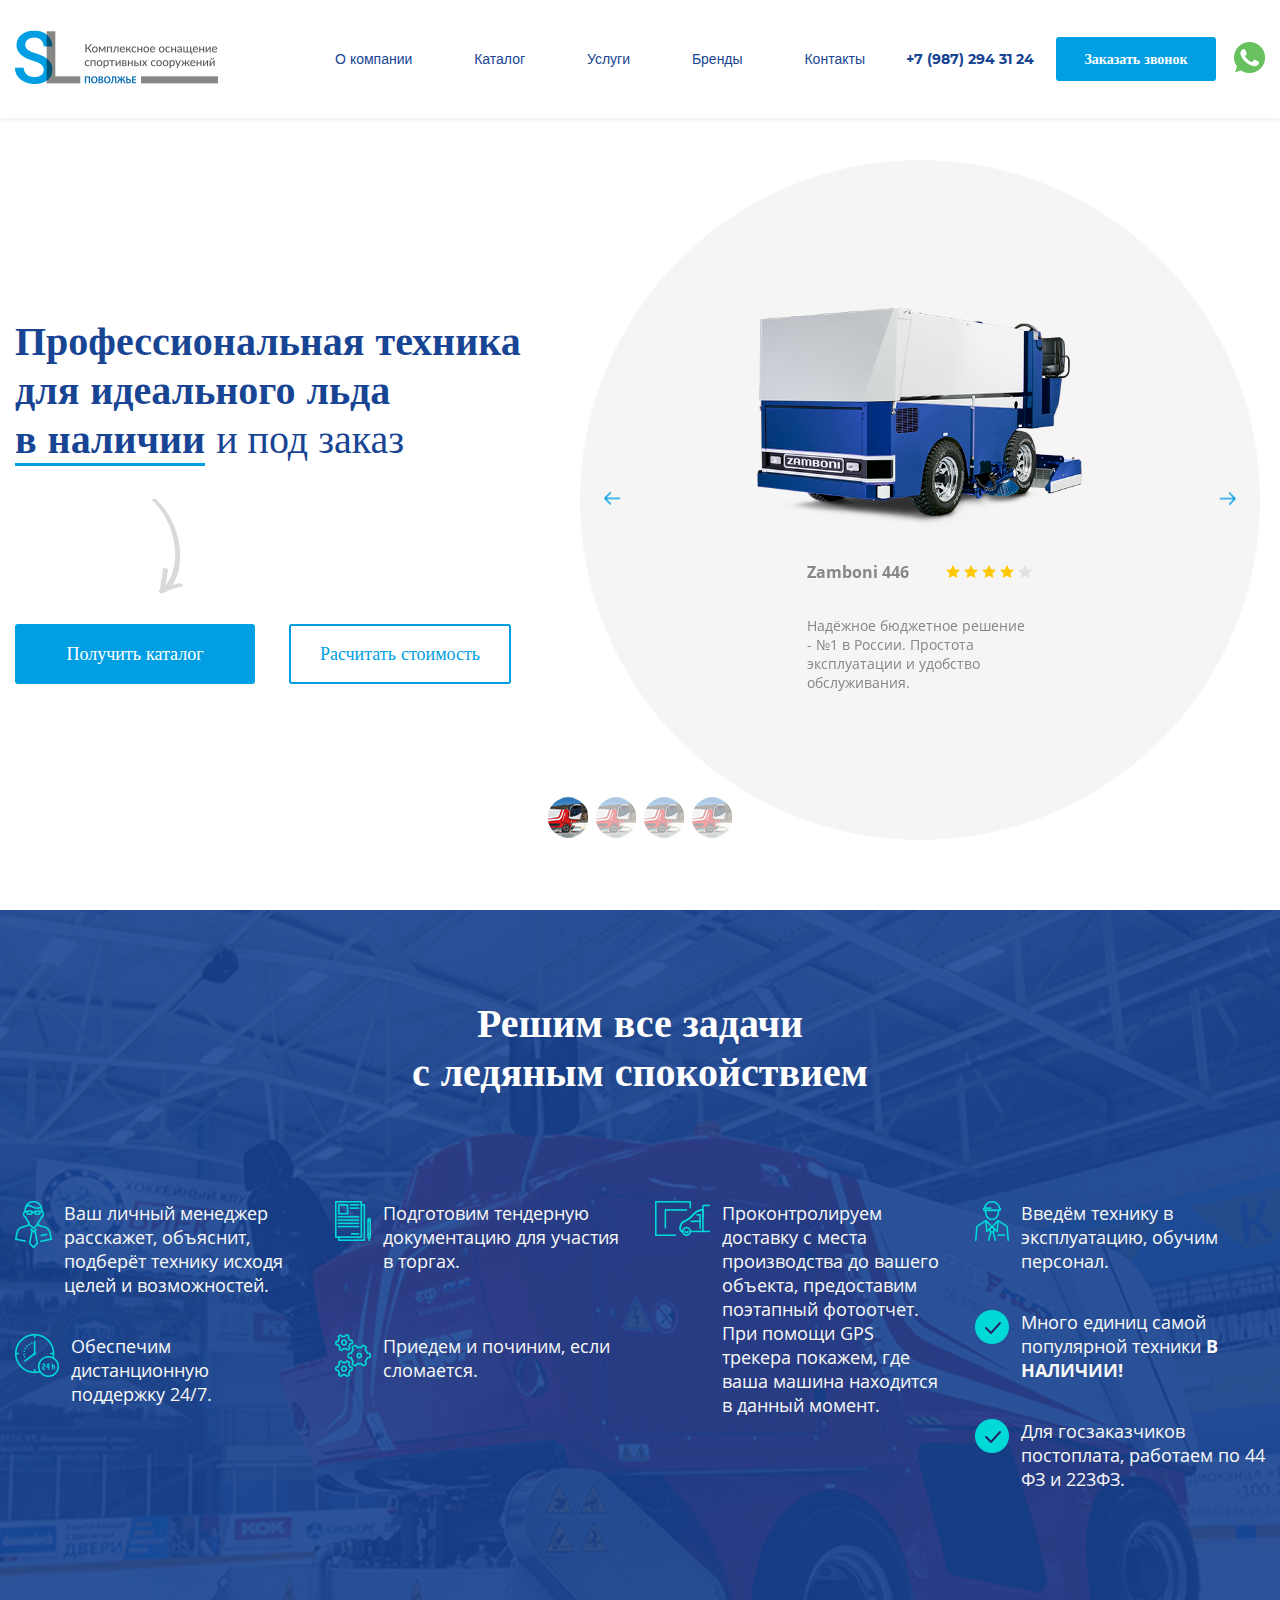
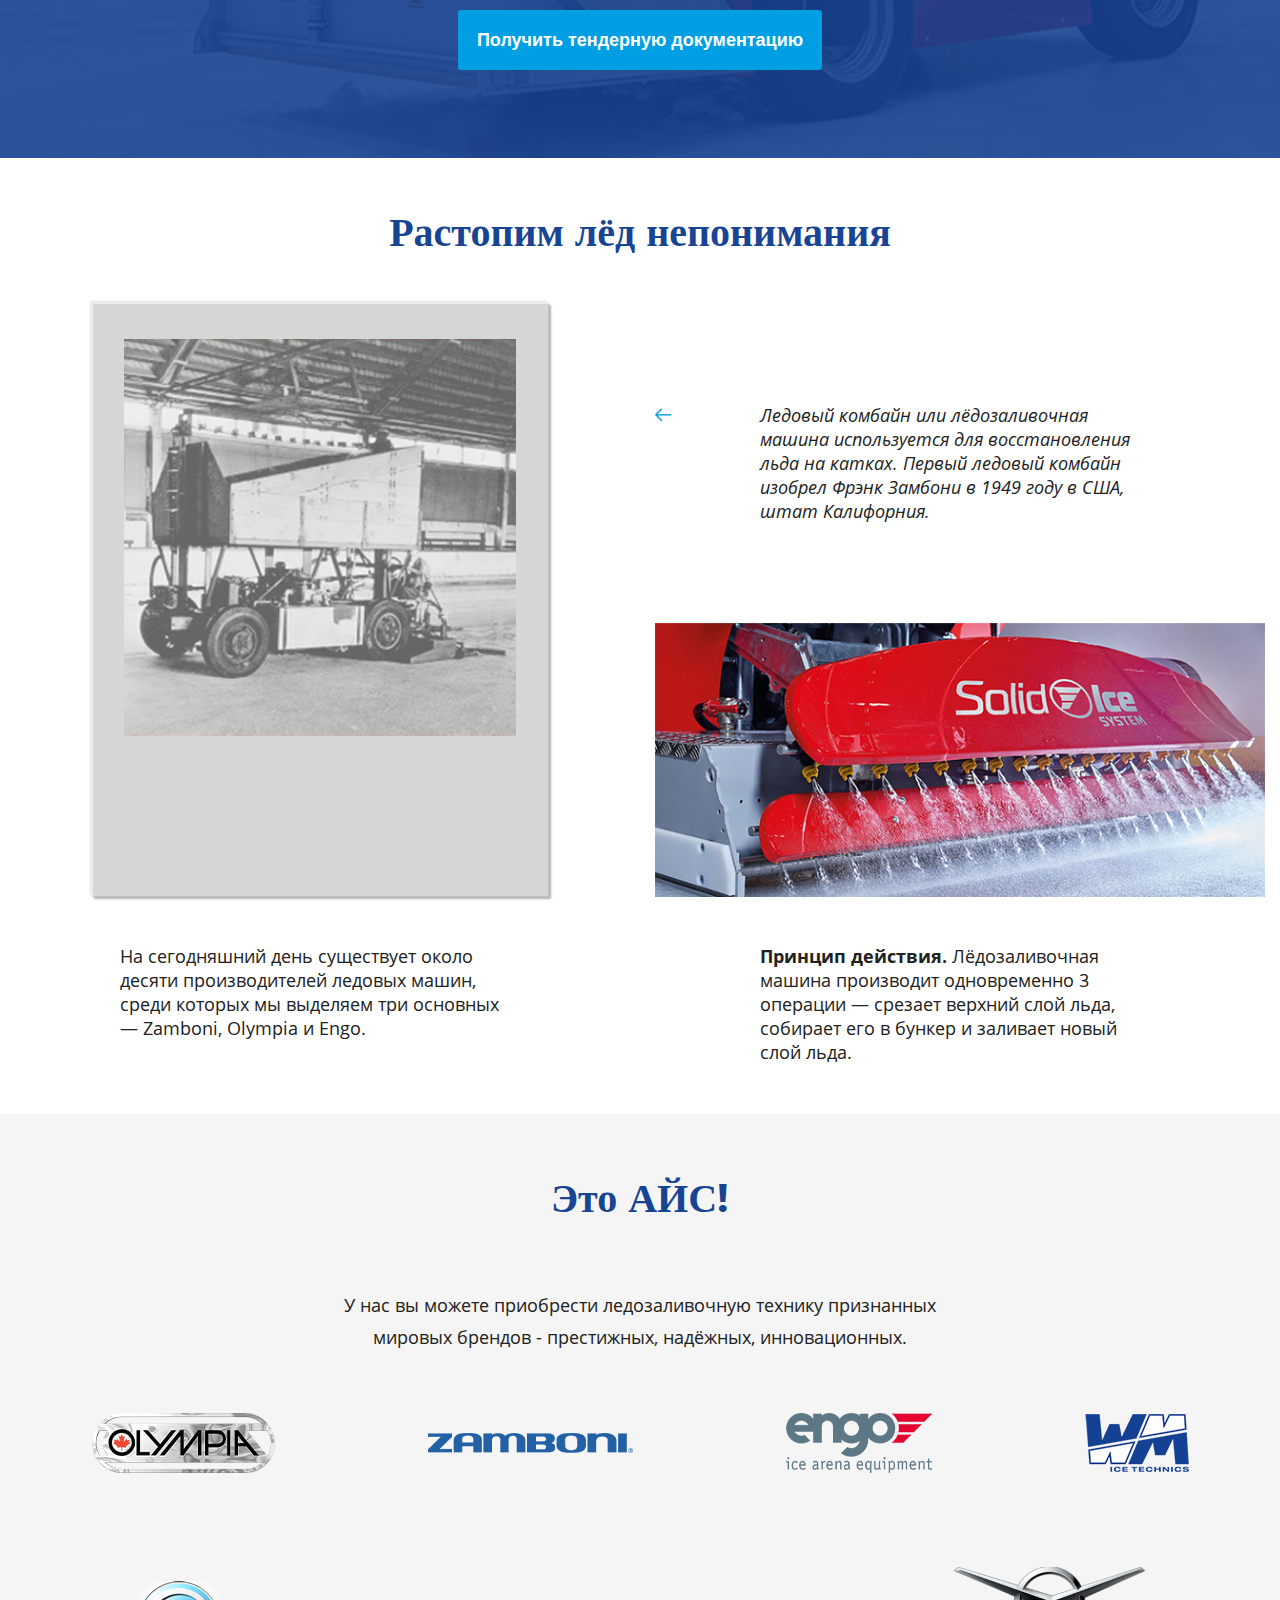
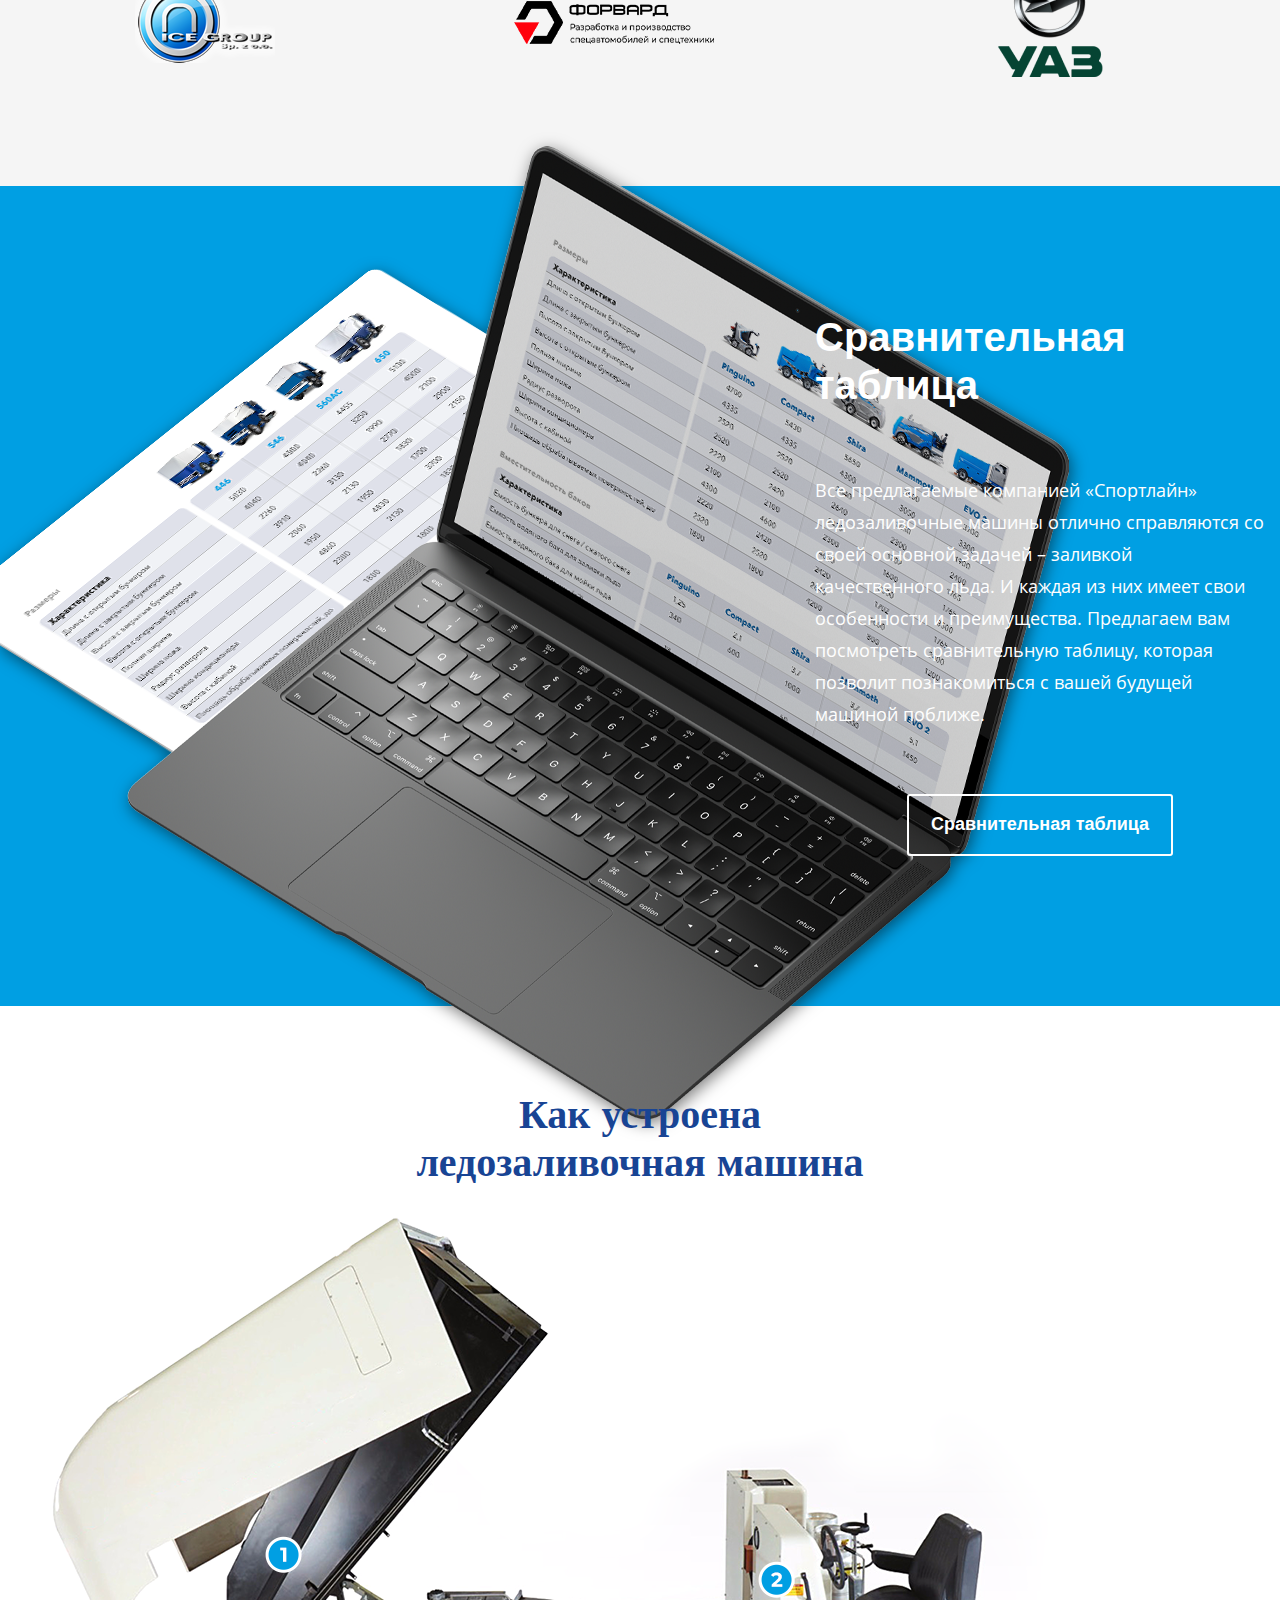
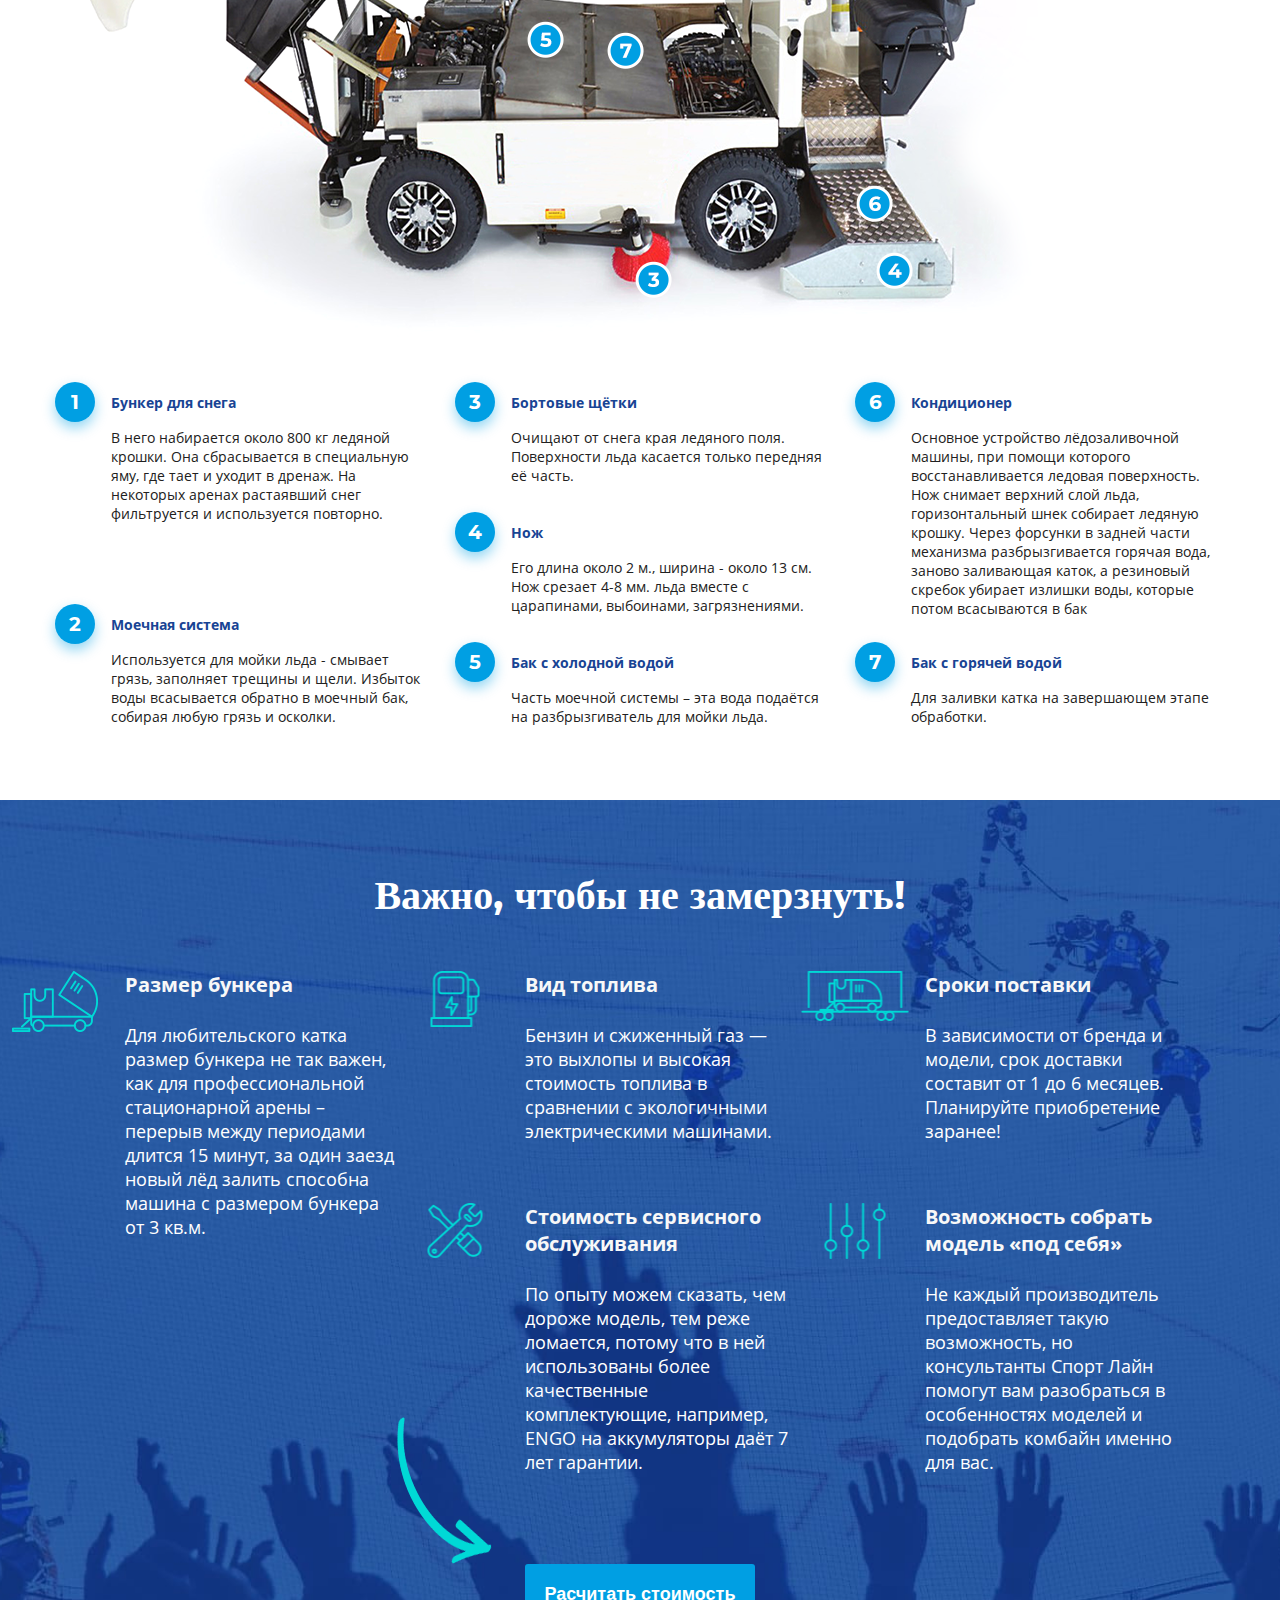
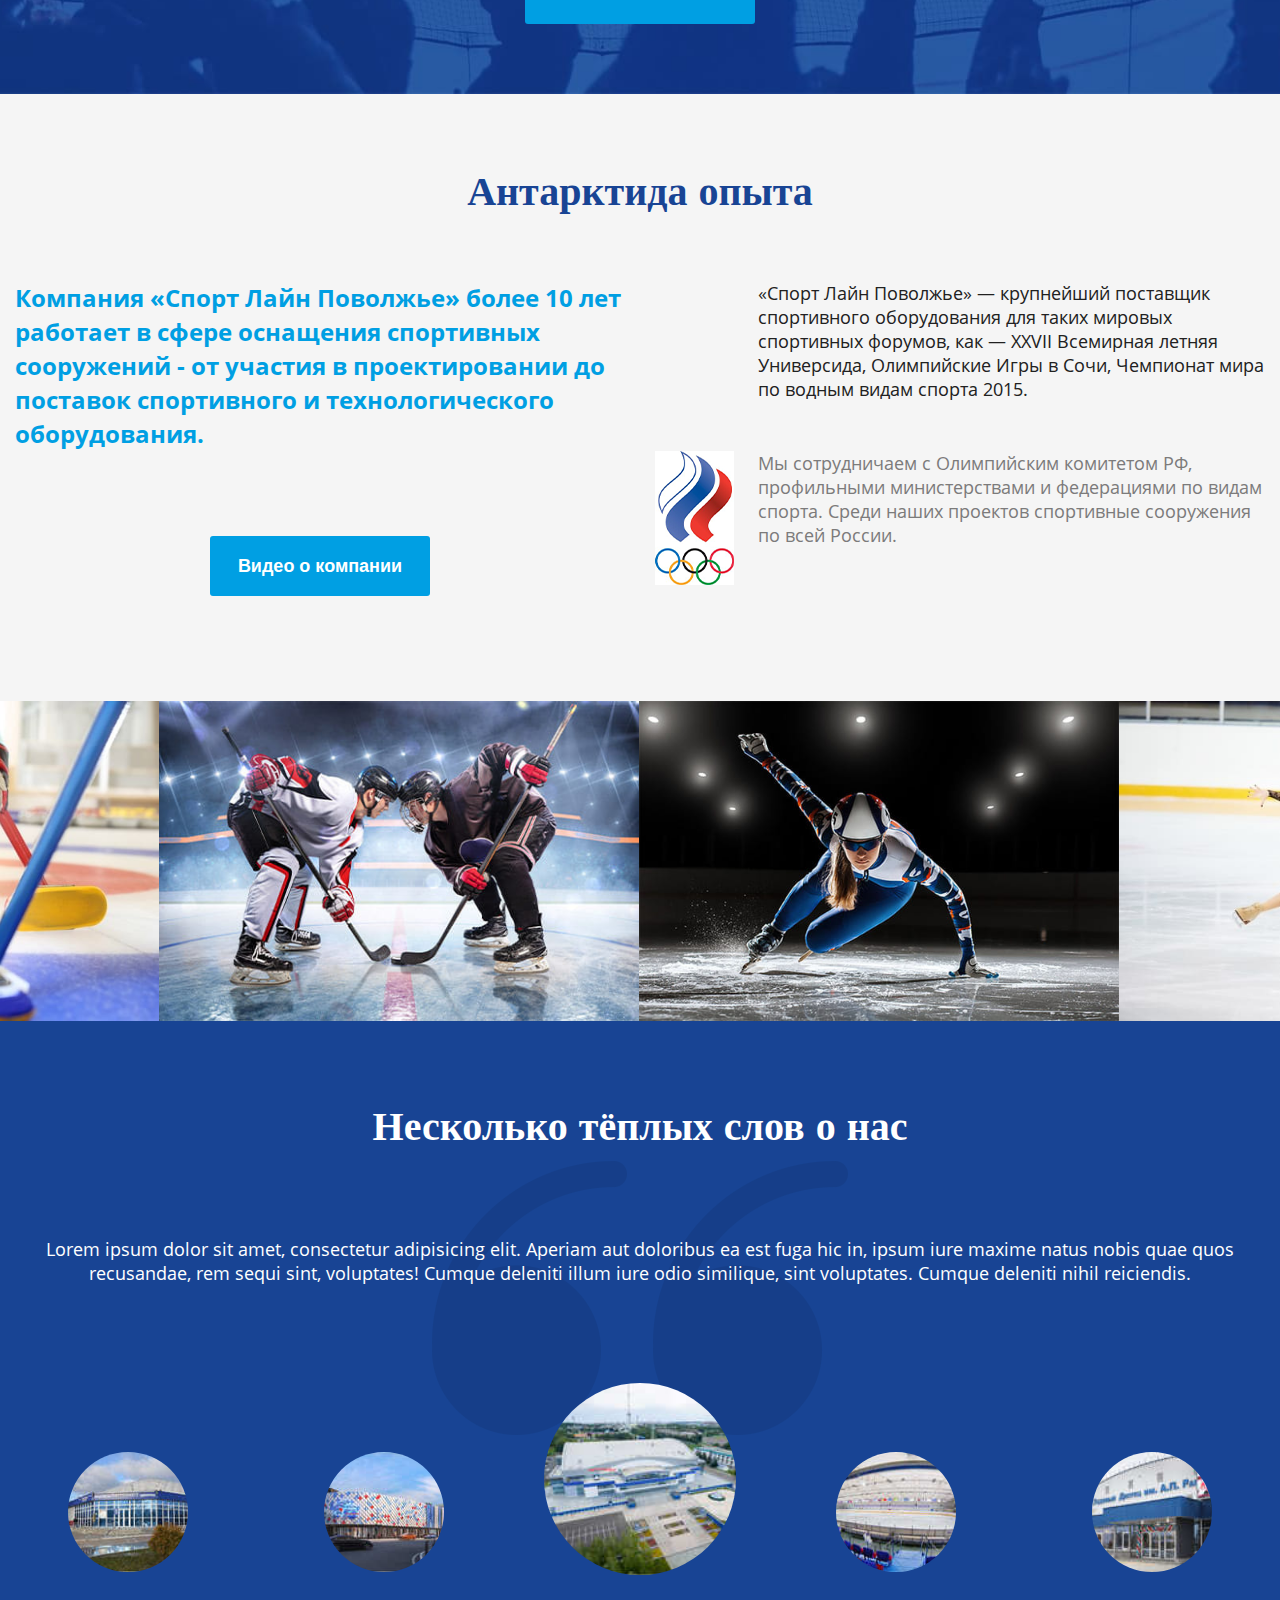
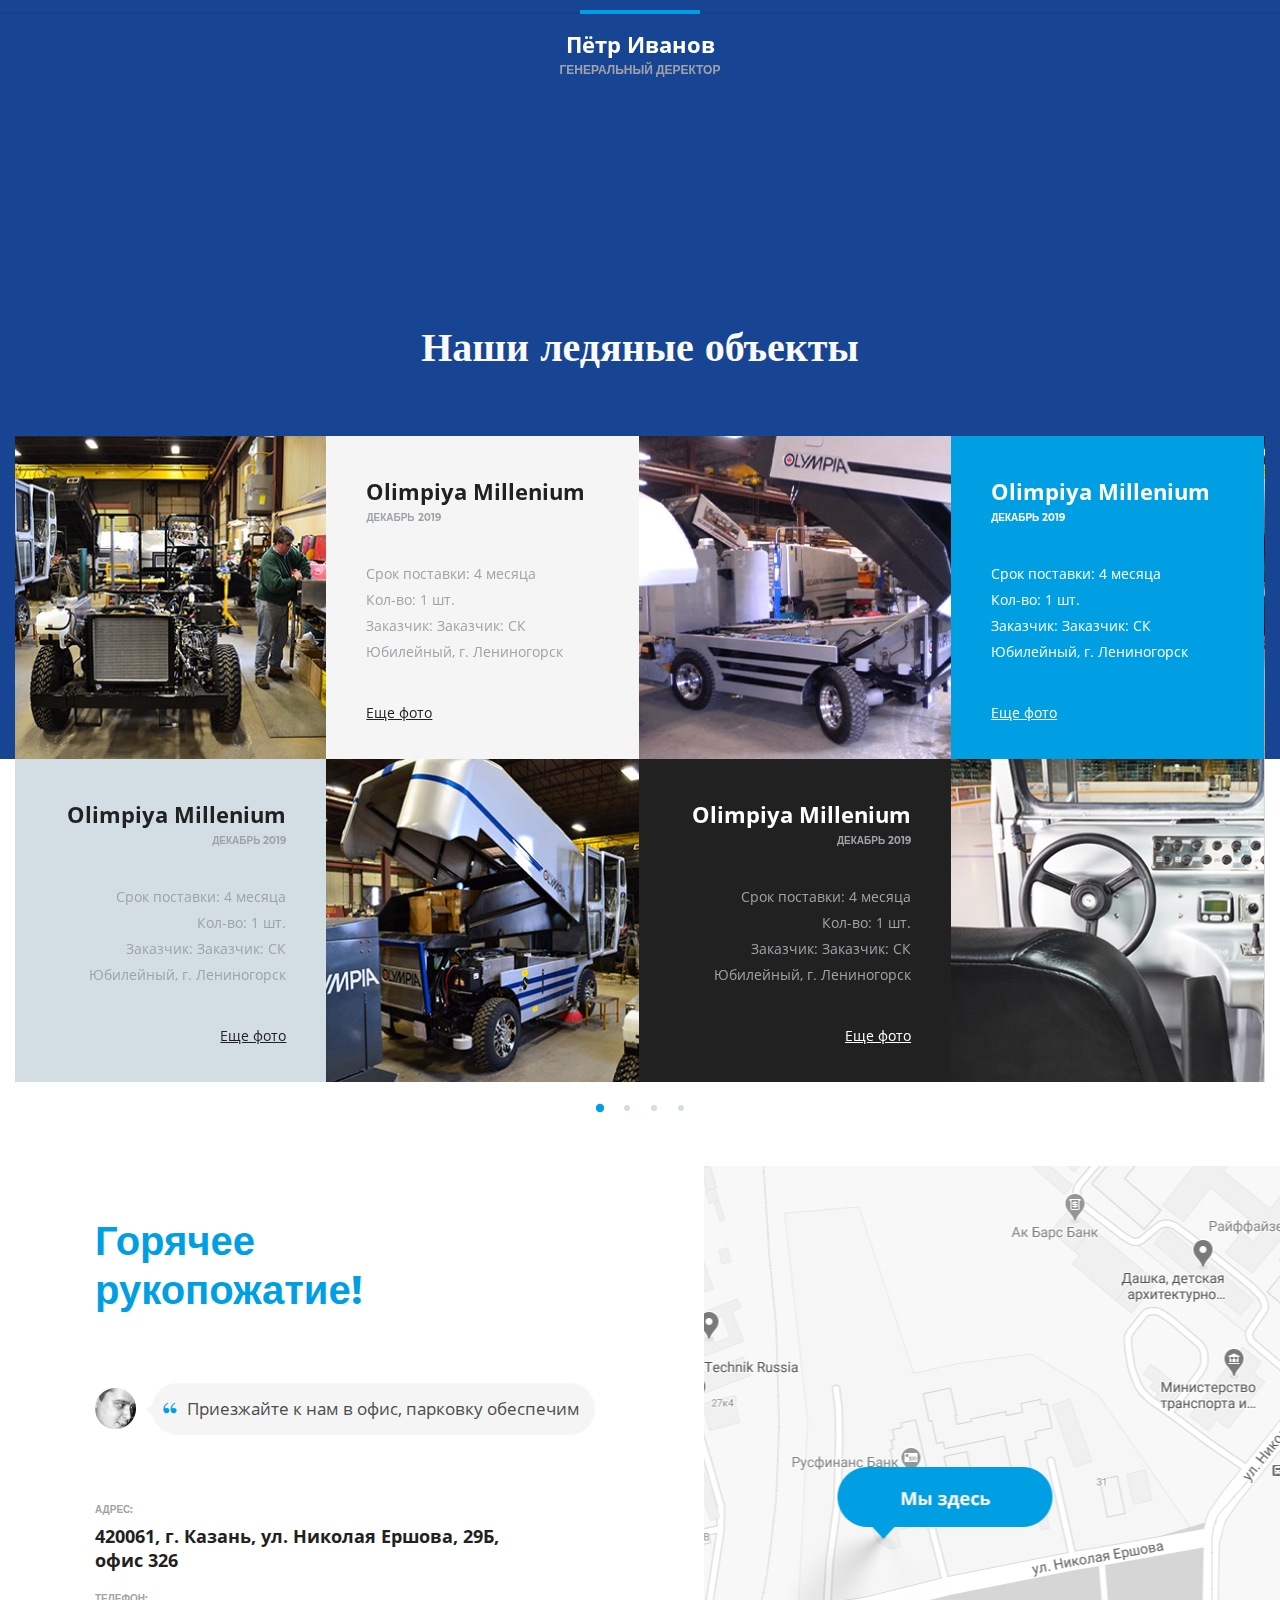
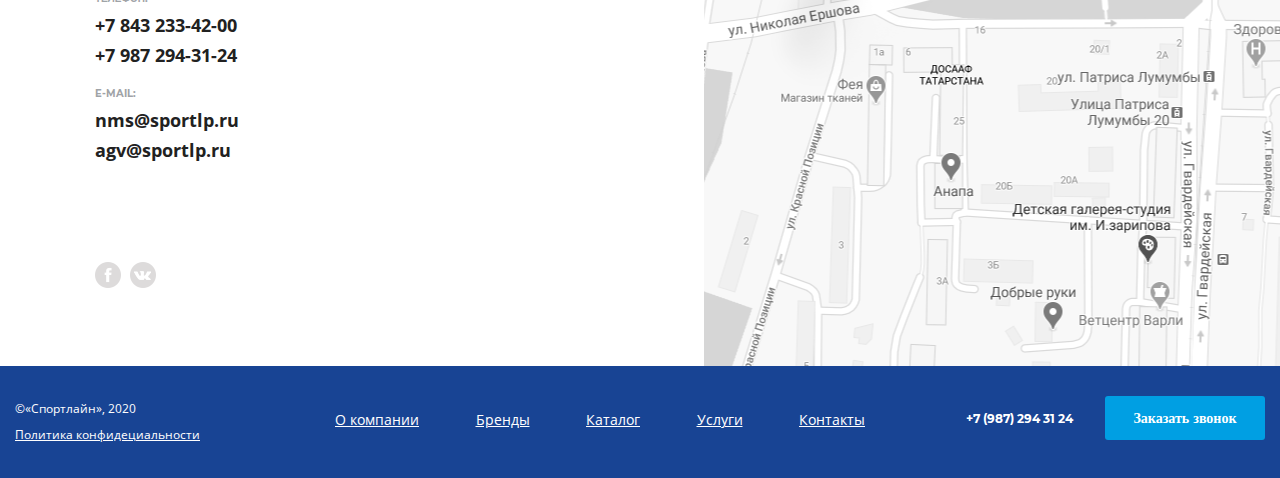
==== commit fd86f1eb: "Add files via upload" ====
--- a/index.html
+++ b/index.html
@@ -1,6 +1,713 @@
-<!doctype html><html lang="ru"><head><meta charset="utf-8"/><meta name="viewport" content="width=device-width,initial-scale=1,shrink-to-fit=no"/><link rel="shortcut icon" href="favicon/favicon.ico"/><link rel="stylesheet" href="css/style.bundle.css"/><title>Главная | Спортлайн</title></head><body><header class="header"><div class="container"><div class="row align-items-center header__rowup"><div class="col-lg-4 col-md-8 col-sm-6 col"><a href="/" class="logot"><img src="img/logo.png" id="logo"/></a></div><div class="col-lg-7 d-none d-lg-block d-xl-block"><ul class="header__menu"><li class="header__menuItem"><a href="#antrkt" class="">О компании</a></li><li class="header__menuItem"><a href="/catalog.html">Каталог</a></li><li class="header__menuItem"><a href="/services.html">Услуги</a></li><li class="header__menuItem"><a href="#ice" class="">Бренды</a></li><li class="header__menuItem"><a href="#contacts" class="">Контакты</a></li></ul></div><div class="col-lg-5 col-md-8 col-sm-10 col header__transf"><div class="header__communicationPanel"><a href="tel:+78001234567" class="header__communicationPanelPhone">8 800 123-45-67 </a><a href="#pop" class="header__communicationPanelButton popup-with-form">Заказать звонок </a><a class="header__communicationPanelSocial"><img src="img/icons/whatsapp.png" alt="whatsapp"></a></div><button class="header__buttonMenu"><img src="img/icons/menu.png" alt=""></button></div></div></div><div class="header__menuMobile"><div class="container"><div class="row"><div class="col"><div class="header__menuMobile-mp"><h3>Навигация по сайту</h3><ul class="header__menuMobileNav"><li class="header__menuItem"><a href="#antrkt" class="" onclick="closeMenu()">О компании</a></li><li class="header__menuItem"><a onclick="closeMenu()" href="/qwer/catalog.html">Каталог</a></li><li class="header__menuItem"><a onclick="closeMenu()" href="/qwer/services.html">Услуги</a></li><li class="header__menuItem"><a onclick="closeMenu()" href="#ice" class="">Бренды</a></li><li class="header__menuItem"><a onclick="closeMenu()" href="#contacts" class="">Контакты</a></li></ul><div class="header__menuMobileCommunicationPanel"><a href="#pop" class="header__menuMobileCommunicationPanelButton popup-with-form">Заказать звонок </a><a class="header__menuMobileCommunicationPanelSocial"><img src="img/icons/whatsapp.png" alt="whatsapp"></a></div></div></div></div></div></div></header><div class="wrapper-main"><main class="home"><div class="container"><div class="row align-content-center"><div class="col-lg-7"><div class="home__mainTopPanel"><h1 class="home__mainTitle">Профессиональная техника для идеального льда<br><span class="home__mainTitleUnderline">в наличии</span> <span>и под заказ</span></h1><div class="home__getButtons"><div class="home__btnGetCatalogWrap"><img src="img/icons/arrow.png" alt=""> <a href="#popkatalog" class="home__btnGetCatalog popup-with-form">Получить каталог</a></div><a href="#kwiz" class="home__btnСalculate popup-modal">Расчитать стоимость</a></div></div></div><div class="col-lg-9"><ul id="mainCarouselTop" class="owl-carousel home__carousel"><li class="home__carouselItem"><img class="home__carouselItem-img-m" src="img/Zamboni_446_Blue2.png" alt="Zamboni_446_Blue2"><div class="home__carouselItemContainer"><div class="home__carouselItemHeader"><h3>Zamboni 446</h3><div class="home__carouselItemShapes"><img src="img/icons/shape.png" alt=""> <img src="img/icons/shape.png" alt=""> <img src="img/icons/shape.png" alt=""> <img src="img/icons/shape.png" alt=""> <img src="img/icons/shape-default.png" alt=""></div></div><p>Надёжное бюджетное решение - №1 в России. Простота эксплуатации и удобство обслуживания.</p></div></li><li class="home__carouselItem"><img class="home__carouselItem-img-m" src="img/Zamboni_446_Blue2.png" alt="Zamboni_446_Blue2"><div class="home__carouselItemContainer"><div class="home__carouselItemHeader"><h3>Zamboni 446</h3><div class="home__carouselItemShapes"><img src="img/icons/shape.png" alt=""> <img src="img/icons/shape.png" alt=""> <img src="img/icons/shape.png" alt=""> <img src="img/icons/shape.png" alt=""> <img src="img/icons/shape-default.png" alt=""></div></div><p>Надёжное бюджетное решение - №1 в России. Простота эксплуатации и удобство обслуживания.</p></div></li><li class="home__carouselItem"><img class="home__carouselItem-img-m" src="img/Zamboni_446_Blue2.png" alt="Zamboni_446_Blue2"><div class="home__carouselItemContainer"><div class="home__carouselItemHeader"><h3>Zamboni 446</h3><div class="home__carouselItemShapes"><img src="img/icons/shape.png" alt=""> <img src="img/icons/shape.png" alt=""> <img src="img/icons/shape.png" alt=""> <img src="img/icons/shape.png" alt=""> <img src="img/icons/shape-default.png" alt=""></div></div><p>Надёжное бюджетное решение - №1 в России. Простота эксплуатации и удобство обслуживания.</p></div></li><li class="home__carouselItem"><img class="home__carouselItem-img-m" src="img/Zamboni_446_Blue2.png" alt="Zamboni_446_Blue2"><div class="home__carouselItemContainer"><div class="home__carouselItemHeader"><h3>Zamboni 445</h3><div class="home__carouselItemShapes"><img src="img/icons/shape.png" alt=""> <img src="img/icons/shape.png" alt=""> <img src="img/icons/shape.png" alt=""> <img src="img/icons/shape.png" alt=""> <img src="img/icons/shape.png" alt=""></div></div><p>Надёжное бюджетное решение - №1 в России. Простота эксплуатации и удобство обслуживания.</p></div></li></ul></div></div><div class="row"><div class="col"><div class="home__carouselCustomDots"><button class="home__carouselCustomDotsButton home__carouselCustomDotsButton_active"><img src="img/home/engo-ice-lion-07.png" alt=""></button> <button class="home__carouselCustomDotsButton"><img src="img/home/engo-ice-lion-07.png" alt=""></button> <button class="home__carouselCustomDotsButton"><img src="img/home/engo-ice-lion-07.png" alt=""></button> <button class="home__carouselCustomDotsButton"><img src="img/home/engo-ice-lion-07.png" alt=""></button></div></div></div></div><div class="homeDocumentation"><div class="container"><div class="row"><div class="col"><h2 class="homeDocumentation__title">Решим все задачи<br>с ледяным спокойствием</h2></div></div><div class="row"><div class="col-lg-4"><div class="homeDocumentation__block"><img src="img/home/manager.png" alt="manager"><p>Ваш личный менеджер расскажет, объяснит, подберёт технику исходя целей и возможностей.</p></div><div class="homeDocumentation__block"><img src="img/home/clock.png" alt="clock"><p>Обеспечим дистанционную поддержку 24/7.</p></div></div><div class="col-lg-4"><div class="homeDocumentation__block"><img src="img/home/docs.png" alt="docs"><p>Подготовим тендерную документацию для участия в торгах.<br><br></p></div><div class="homeDocumentation__block"><img src="img/home/settings.png" alt="settings"><p>Приедем и починим, если сломается.</p></div></div><div class="col-lg-4"><div class="homeDocumentation__block"><img src="img/home/delivery.png" alt="delivery"><p>Проконтролируем доставку с места производства до вашего объекта, предоставим поэтапный фотоотчет. При помощи GPS трекера покажем, где ваша машина находится в данный момент.</p></div></div><div class="col-lg-4"><div class="homeDocumentation__block"><img src="img/home/man.png" alt="manager"><p>Введём технику в эксплуатацию, обучим персонал.</p></div><div class="homeDocumentation__block"><img src="img/home/check.png" alt="check"><p>Много единиц самой популярной техники <b>В НАЛИЧИИ!</b></p></div><div class="homeDocumentation__block"><img src="img/home/check.png" alt="check"><p>Для госзаказчиков постоплата, работаем по 44 ФЗ и 223ФЗ.</p></div></div></div><div class="row justify-content-center"><a href="#pop-docs" class="homeDocumentation__button popup-with-form">Получить тендерную документацию</a></div></div></div><div class="homeMelt"><div class="container"><div class="row"><div class="col"><h2 class="homeMelt__title">Растопим лёд непонимания</h2></div></div><div class="row"><div class="col-lg-8"><div class="homeMelt__imgWrap"><img src="img/home/Layer 3.png" alt=""></div></div><div class="col-lg-8"><div class="homeMelt__rightWrap"><div class="homeMelt__history"><div><img src="img/icons/arrow-left.png" alt=""> <i>Ледовый комбайн или лёдозаливочная машина используется для восстановления льда на катках. Первый ледовый комбайн изобрел Фрэнк Замбони в 1949 году в США, штат Калифорния.</i></div></div><img src="img/home/csm_header-solid-ice-00_b7a04b2cf1.png" alt=""></div></div></div><div class="row"><div class="col-lg-8"><p>На сегодняшний день существует около десяти производителей ледовых машин, среди которых мы выделяем три основных — Zamboni, Olympia и Engo.</p></div><div class="col-lg-8" id="ice"><p><b>Принцип действия.</b> Лёдозаливочная машина производит одновременно 3 операции — срезает верхний слой льда, собирает его в бункер и заливает новый слой льда.</p></div></div></div></div><div class="homeIce"><div class="container"><div class="row justify-content-center"><div class="col-lg-16"><h2 class="homeIce__title">Это АЙС!</h2></div><div class="col-lg-8"><p class="homeIce__desc">У нас вы можете приобрести ледозаливочную технику признанных мировых брендов - престижных, надёжных, инновационных.</p></div></div><div class="row"><div class="col"><div class="homeIce__brands"><div class="homeIce__brand" tabindex="0"><img class="homeIce__brandImg" src="img/home/olympia-logo-new.png" alt=""><div class="homeIce__brandDesc"><p>Lorem ipsum dolor sit amet, consectetur adipisicing elit. Atque cum eum illum quasi rerum saepe sint tempora ullam vitae voluptas.</p><a href="">Перейти в каталог</a></div></div><div class="homeIce__brand" tabindex="0"><img class="homeIce__brandImg" src="img/home/zamboni.png" alt=""><div class="homeIce__brandDesc"><p>Lorem ipsum dolor sit amet, consectetur adipisicing elit. Atque cum eum illum quasi rerum saepe sint tempora ullam vitae voluptas.</p><a href="">Перейти в каталог</a></div></div><div class="homeIce__brand" tabindex="0"><img class="homeIce__brandImg" src="img/home/logo_engo_header.png" alt=""><div class="homeIce__brandDesc"><p>Lorem ipsum dolor sit amet, consectetur adipisicing elit. Atque cum eum illum quasi rerum saepe sint tempora ullam vitae voluptas.</p><a href="">Перейти в каталог</a></div></div><div class="homeIce__brand" tabindex="0"><img class="homeIce__brandImg" src="img/home/WM Logo 3013.png" alt=""><div class="homeIce__brandDesc"><p>Lorem ipsum dolor sit amet, consectetur adipisicing elit. Atque cum eum illum quasi rerum saepe sint tempora ullam vitae voluptas.</p><a href="">Перейти в каталог</a></div></div></div><div class="homeIce__brands"><div class="homeIce__brand" tabindex="0" onclick="add()"><img class="homeIce__brandImg" src="img/home/ice-group.png" alt=""><div class="homeIce__brandDesc"><p>Lorem ipsum dolor sit amet, consectetur adipisicing elit. Atque cum eum illum quasi rerum saepe sint tempora ullam vitae voluptas.</p><a href="">Перейти в каталог</a></div></div><div class="homeIce__brand" tabindex="0" onclick="add()"><img class="homeIce__brandImg" src="img/home/forvard.png" alt=""><div class="homeIce__brandDesc"><p>Lorem ipsum dolor sit amet, consectetur adipisicing elit. Atque cum eum illum quasi rerum saepe sint tempora ullam vitae voluptas.</p><a href="">Перейти в каталог</a></div></div><div class="homeIce__brand" tabindex="0" onclick="add()"><img class="homeIce__brandImg" src="img/home/uaz.png" alt=""><div class="homeIce__brandDesc"><p>Lorem ipsum dolor sit amet, consectetur adipisicing elit. Atque cum eum illum quasi rerum saepe sint tempora ullam vitae voluptas.</p><a href="">Перейти в каталог</a></div></div></div></div></div></div></div><div class="homeComparativeTable"><img src="img/home/Macbook Air.png" alt=""><div class="container"><div class="row"><div class="col-lg-6 offset-lg-10"><div class="homeComparativeTable__desc"><h2>Сравнительная таблица</h2><p>Все предлагаемые компанией «Спортлайн» ледозаливочные машины отлично справляются со своей основной задачей – заливкой качественного льда. И каждая из них имеет свои особенности и преимущества. Предлагаем вам посмотреть сравнительную таблицу, которая позволит познакомиться с вашей будущей машиной поближе.</p><a href="">Сравнительная таблица</a></div></div></div></div></div><div class="homeMachineStructure"><div class="container"><div class="row"><div class="col"><h2 class="homeMachineStructure__title">Как устроена<br>ледозаливочная машина</h2></div></div><div class="row justify-content-center"><div class="col-lg-16"><img src="img/home/machine-structure.png" alt=""></div><div class="col-lg-5"><div class="homeMachineStructure__blocksWrap"><div class="homeMachineStructure__block"><span>1</span><h4>Бункер для снега</h4><p>В него набирается около 800 кг ледяной крошки. Она сбрасывается в специальную яму, где тает и уходит в дренаж. На некоторых аренах растаявший снег фильтруется и используется повторно.</p></div><div class="homeMachineStructure__block"><span>2</span><h4>Моечная система</h4><p>Используется для мойки льда - смывает грязь, заполняет трещины и щели. Избыток воды всасывается обратно в моечный бак, собирая любую грязь и осколки.</p></div></div></div><div class="col-lg-5"><div class="homeMachineStructure__blocksWrap"><div class="homeMachineStructure__block"><span>3</span><h4>Бортовые щётки</h4><p>Очищают от снега края ледяного поля. Поверхности льда касается только передняя её часть.</p></div><div class="homeMachineStructure__block"><span>4</span><h4>Нож</h4><p>Его длина около 2 м., ширина - около 13 см. Нож срезает 4-8 мм. льда вместе с царапинами, выбоинами, загрязнениями.</p></div><div class="homeMachineStructure__block"><span>5</span><h4>Бак с холодной водой</h4><p>Часть моечной системы – эта вода подаётся на разбрызгиватель для мойки льда.</p></div></div></div><div class="col-lg-5"><div class="homeMachineStructure__blocksWrap"><div class="homeMachineStructure__block"><span>6</span><h4>Кондиционер</h4><p>Основное устройство лёдозаливочной машины, при помощи которого восстанавливается ледовая поверхность. Нож снимает верхний слой льда, горизонтальный шнек собирает ледяную крошку. Через форсунки в задней части механизма разбрызгивается горячая вода, заново заливающая каток, а резиновый скребок убирает излишки воды, которые потом всасываются в бак</p></div><div class="homeMachineStructure__block"><span>7</span><h4>Бак с горячей водой</h4><p>Для заливки катка на завершающем этапе обработки.</p></div></div></div></div></div></div><div class="homeNotFreeze"><div class="container"><div class="row"><div class="col"><h2 class="homeNotFreeze__title">Важно, чтобы не замерзнуть!</h2></div></div><div class="row justify-content-center"><div class="col-lg-5"><div class="homeNotFreeze__blocksWrap"><div class="homeNotFreeze__block"><img src="img/icons/bunker.png" alt=""><div><h4>Размер бункера</h4><p>Для любительского катка размер бункера не так важен, как для профессиональной стационарной арены – перерыв между периодами длится 15 минут, за один заезд новый лёд залить способна машина с размером бункера от 3 кв.м.</p></div></div></div></div><div class="col-lg-5"><div class="homeNotFreeze__blocksWrap"><div class="homeNotFreeze__block"><img src="img/icons/fuel.png" alt=""><div><h4>Вид топлива</h4><p>Бензин и сжиженный газ — это выхлопы и высокая стоимость топлива в сравнении с экологичными электрическими машинами.</p></div></div><div class="homeNotFreeze__block"><img src="img/icons/service.png" alt=""><div><h4>Стоимость сервисного обслуживания</h4><p>По опыту можем сказать, чем дороже модель, тем реже ломается, потому что в ней использованы более качественные комплектующие, например, ENGO на аккумуляторы даёт 7 лет гарантии.</p></div></div></div></div><div class="col-lg-5"><div class="homeNotFreeze__blocksWrap"><div class="homeNotFreeze__block"><img src="img/icons/shipments.png" alt=""><div><h4>Сроки поставки</h4><p>В зависимости от бренда и модели, срок доставки составит от 1 до 6 месяцев. Планируйте приобретение заранее!</p></div></div><div class="homeNotFreeze__block"><img src="img/icons/settings-2.png" alt=""><div><h4>Возможность собрать модель «под себя»</h4><p>Не каждый производитель предоставляет такую возможность, но консультанты Спорт Лайн помогут вам разобраться в особенностях моделей и подобрать комбайн именно для вас.</p></div></div></div></div></div><div class="row"><div class="col"><div class="homeNotFreeze__footer"><div class="homeNotFreeze__buttonWrap"><img src="img/home/arrow-2.png" alt=""> <a href="#kwiz" class="homeNotFreeze__button popup-modal" id="antrkt">Расчитать стоимость</a></div></div></div></div></div></div><div class="homeAntarctica"><div class="container"><div class="row"><div class="col"><h2 class="homeAntarctica__title">Антарктида опыта</h2></div></div><div class="row align-content-center"><div class="col-lg-8"><p class="homeAntarctica__desc">Компания «Спорт Лайн Поволжье» более 10 лет работает в сфере оснащения спортивных сооружений - от участия в проектировании до поставок спортивного и технологического оборудования.</p></div><div class="col-lg-8"><p class="homeAntarctica__text">«Спорт Лайн Поволжье» — крупнейший поставщик спортивного оборудования для таких мировых спортивных форумов, как — XXVII Всемирная летняя Универсида, Олимпийские Игры в Сочи, Чемпионат мира по водным видам спорта 2015.</p></div><div class="col-lg-8"><div class="homeAntarctica__buttonWrap"><a href="">Видео о компании</a></div></div><div class="col-lg-8"><p class="homeAntarctica__text homeAntarctica__text_sub"><img src="img/home/CNO-RUS.png" alt=""> <span>Мы сотрудничаем с Олимпийским комитетом РФ, профильными министерствами и федерациями по видам спорта. Среди наших проектов спортивные сооружения по всей России.</span></p></div></div></div></div><div class="homeAntarcticaPhotosLine"><div class="homeAntarcticaPhotosLine__inner"><img class="homeAntarcticaPhotosLine_one" src="img/home/fir6.jpg" alt=""> <img class="homeAntarcticaPhotosLine_three" src="img/home/fir3.jpg" alt=""> <img class="homeAntarcticaPhotosLine_for" src="img/home/fir2.jpg" alt=""> <img class="homeAntarcticaPhotosLine_five" src="img/home/fir.jpg" alt=""> <img class="homeAntarcticaPhotosLine_two" src="img/home/fir4.jpg" alt=""> <img class="homeAntarcticaPhotosLine_six" src="img/home/fir5.jpg" alt=""></div></div><div class="homeSomeAboutUs"><div class="container"><div class="row"><div class="col"><h2 class="homeSomeAboutUs__title">Несколько тёплых слов о нас</h2><div class="homeSomeAboutUs__descWrap"><p class="homeSomeAboutUs__desc homeSomeAboutUs__desc_show">Lorem ipsum dolor sit amet, consectetur adipisicing elit. Aperiam aut doloribus ea est fuga hic in, ipsum iure maxime natus nobis quae quos recusandae, rem sequi sint, voluptates! Cumque deleniti illum iure odio similique, sint voluptates. Cumque deleniti nihil reiciendis.</p></div></div></div><div class="row justify-content-center"><div class="homeSomeAboutUs__comments owl_stage-comments"><div class="homeSomeAboutUs__comment"><img src="img/home/sliderimg1.jpg" alt=""><div class="homeSomeAboutUs__commentInfo"><span>Пётр Иванов</span> <span>Генеральный деректор</span></div></div><div class="homeSomeAboutUs__comment"><img src="img/home/sliderimg2.jpg" alt=""><div class="homeSomeAboutUs__commentInfo"><span>Дмитрий Иванов</span> <span>Генеральный деректор</span></div></div><div class="homeSomeAboutUs__comment"><img src="img/home/sliderimg3.jpg" alt=""><div class="homeSomeAboutUs__commentInfo"><span>Василий Иванов</span> <span>Генеральный деректор</span></div></div><div class="homeSomeAboutUs__comment"><img src="img/home/sliderimg4.jpg" alt=""><div class="homeSomeAboutUs__commentInfo"><span>Евгений Иванов</span> <span>Генеральный деректор</span></div></div><div class="homeSomeAboutUs__comment"><img src="img/home/sliderimg5.jpg" alt=""><div class="homeSomeAboutUs__commentInfo"><span>Иван Иванов</span> <span>Генеральный деректор</span></div></div></div></div></div></div><div class="homeOurObjects"><div class="container"><div class="row"><div class="col"><h2 class="homeOurObjects__title">Наши ледяные объекты</h2></div></div><div class="row"><div class="col-lg-16"><div id="homeOurObjects__carousel" class="owl-carousel homeOurObjects__carousel"><div class="homeOurObjects__carouselGrid"><div class="homeOurObjects__carouselGridItem homeOurObjects__carouselGridItemleft"><div class="homeOurObjects__carouselGridItemImg" style="background-image: url(img/home/1212.png)"></div><div class="homeOurObjects__carouselGridItemInfo homeOurObjects__carouselGridItemInfo_white homeOurObjects__carouselGridItemInfo_left"><div><h4>Olimpiya Millenium</h4><span>декабрь 2019</span></div><p>Срок поставки: 4 месяца<br>Кол-во: 1 шт.<br>Заказчик: Заказчик: СК Юбилейный, г. Лениногорск</p><div class="popup-gallery"><a href="img/home/popimg1.jpg">Еще фото</a> <a href="img/home/popimg2.jpg"></a> <a href="img/home/popimg3.jpg"></a> <a href="img/home/popimg4.jpg"></a> <a href="img/home/popimg5.jpg"></a></div></div></div><div class="homeOurObjects__carouselGridItem homeOurObjects__carouselGridItemleft"><div class="homeOurObjects__carouselGridItemImg" style="background-image: url(img/home/img-16n.png)"></div><div class="homeOurObjects__carouselGridItemInfo homeOurObjects__carouselGridItemInfo_blue homeOurObjects__carouselGridItemInfo_left"><div><h4>Olimpiya Millenium</h4><span>декабрь 2019</span></div><p>Срок поставки: 4 месяца<br>Кол-во: 1 шт.<br>Заказчик: Заказчик: СК Юбилейный, г. Лениногорск</p><div class="popup-gallery"><a href="img/home/popimg1.jpg">Еще фото</a> <a href="img/home/popimg2.jpg"></a> <a href="img/home/popimg3.jpg"></a> <a href="img/home/popimg4.jpg"></a> <a href="img/home/popimg5.jpg"></a></div></div></div><div class="homeOurObjects__carouselGridItem homeOurObjects__carouselGridItemright"><div class="homeOurObjects__carouselGridItemImg" style="background-image: url(img/home/img-12n.png)"></div><div class="homeOurObjects__carouselGridItemInfo homeOurObjects__carouselGridItemInfo_gray homeOurObjects__carouselGridItemInfo_right"><div><h4>Olimpiya Millenium</h4><span>декабрь 2019</span></div><p>Срок поставки: 4 месяца<br>Кол-во: 1 шт.<br>Заказчик: Заказчик: СК Юбилейный, г. Лениногорск</p><div class="popup-gallery"><a href="img/home/popimg1.jpg">Еще фото</a> <a href="img/home/popimg2.jpg"></a> <a href="img/home/popimg3.jpg"></a> <a href="img/home/popimg4.jpg"></a> <a href="img/home/popimg5.jpg"></a></div></div></div><div class="homeOurObjects__carouselGridItem homeOurObjects__carouselGridItemright"><div class="homeOurObjects__carouselGridItemImg" style="background-image: url(img/home/CABDASH-09A9932_CMYK-1.png)"></div><div class="homeOurObjects__carouselGridItemInfo homeOurObjects__carouselGridItemInfo_black homeOurObjects__carouselGridItemInfo_right"><div><h4>Olimpiya Millenium</h4><span>декабрь 2019</span></div><p>Срок поставки: 4 месяца<br>Кол-во: 1 шт.<br>Заказчик: Заказчик: СК Юбилейный, г. Лениногорск</p><div class="popup-gallery"><a href="img/home/popimg1.jpg">Еще фото</a> <a href="img/home/popimg2.jpg"></a> <a href="img/home/popimg3.jpg"></a> <a href="img/home/popimg4.jpg"></a> <a href="img/home/popimg5.jpg"></a></div></div></div></div><div class="homeOurObjects__carouselGrid"><div class="homeOurObjects__carouselGridItem"><div class="homeOurObjects__carouselGridItemImg" style="background-image: url(../img/home/1212.png)"></div><div class="homeOurObjects__carouselGridItemInfo homeOurObjects__carouselGridItemInfo_white homeOurObjects__carouselGridItemInfo_left"><div><h4>Olimpiya Millenium</h4><span>декабрь 2019</span></div><p>Срок поставки: 4 месяца<br>Кол-во: 1 шт.<br>Заказчик: Заказчик: СК Юбилейный, г. Лениногорск</p><a href="">Еще фото</a></div></div><div class="homeOurObjects__carouselGridItem"><div class="homeOurObjects__carouselGridItemImg" style="background-image: url(../img/home/img-16n.png)"></div><div class="homeOurObjects__carouselGridItemInfo homeOurObjects__carouselGridItemInfo_blue homeOurObjects__carouselGridItemInfo_left"><div><h4>Olimpiya Millenium</h4><span>декабрь 2019</span></div><p>Срок поставки: 4 месяца<br>Кол-во: 1 шт.<br>Заказчик: Заказчик: СК Юбилейный, г. Лениногорск</p><a href="">Еще фото</a></div></div><div class="homeOurObjects__carouselGridItem"><div class="homeOurObjects__carouselGridItemImg" style="background-image: url(../img/home/img-12n.png)"></div><div class="homeOurObjects__carouselGridItemInfo homeOurObjects__carouselGridItemInfo_gray homeOurObjects__carouselGridItemInfo_right"><div><h4>Olimpiya Millenium</h4><span>декабрь 2019</span></div><p>Срок поставки: 4 месяца<br>Кол-во: 1 шт.<br>Заказчик: Заказчик: СК Юбилейный, г. Лениногорск</p><a href="">Еще фото</a></div></div><div class="homeOurObjects__carouselGridItem"><div class="homeOurObjects__carouselGridItemImg" style="background-image: url(../img/home/CABDASH-09A9932_CMYK-1.png)"></div><div class="homeOurObjects__carouselGridItemInfo homeOurObjects__carouselGridItemInfo_black homeOurObjects__carouselGridItemInfo_right"><div><h4>Olimpiya Millenium</h4><span>декабрь 2019</span></div><p>Срок поставки: 4 месяца<br>Кол-во: 1 шт.<br>Заказчик: Заказчик: СК Юбилейный, г. Лениногорск</p><a href="">Еще фото</a></div></div></div><div class="homeOurObjects__carouselGrid"><div class="homeOurObjects__carouselGridItem"><div class="homeOurObjects__carouselGridItemImg" style="background-image: url(../img/home/1212.png)"></div><div class="homeOurObjects__carouselGridItemInfo homeOurObjects__carouselGridItemInfo_white homeOurObjects__carouselGridItemInfo_left"><div><h4>Olimpiya Millenium</h4><span>декабрь 2019</span></div><p>Срок поставки: 4 месяца<br>Кол-во: 1 шт.<br>Заказчик: Заказчик: СК Юбилейный, г. Лениногорск</p><a href="">Еще фото</a></div></div><div class="homeOurObjects__carouselGridItem"><div class="homeOurObjects__carouselGridItemImg" style="background-image: url(../img/home/img-16n.png)"></div><div class="homeOurObjects__carouselGridItemInfo homeOurObjects__carouselGridItemInfo_blue homeOurObjects__carouselGridItemInfo_left"><div><h4>Olimpiya Millenium</h4><span>декабрь 2019</span></div><p>Срок поставки: 4 месяца<br>Кол-во: 1 шт.<br>Заказчик: Заказчик: СК Юбилейный, г. Лениногорск</p><a href="">Еще фото</a></div></div><div class="homeOurObjects__carouselGridItem"><div class="homeOurObjects__carouselGridItemImg" style="background-image: url(../img/home/img-12n.png)"></div><div class="homeOurObjects__carouselGridItemInfo homeOurObjects__carouselGridItemInfo_gray homeOurObjects__carouselGridItemInfo_right"><div><h4>Olimpiya Millenium</h4><span>декабрь 2019</span></div><p>Срок поставки: 4 месяца<br>Кол-во: 1 шт.<br>Заказчик: Заказчик: СК Юбилейный, г. Лениногорск</p><a href="">Еще фото</a></div></div><div class="homeOurObjects__carouselGridItem"><div class="homeOurObjects__carouselGridItemImg" style="background-image: url(../img/home/CABDASH-09A9932_CMYK-1.png)"></div><div class="homeOurObjects__carouselGridItemInfo homeOurObjects__carouselGridItemInfo_black homeOurObjects__carouselGridItemInfo_right"><div><h4>Olimpiya Millenium</h4><span>декабрь 2019</span></div><p>Срок поставки: 4 месяца<br>Кол-во: 1 шт.<br>Заказчик: Заказчик: СК Юбилейный, г. Лениногорск</p><a href="">Еще фото</a></div></div></div><div class="homeOurObjects__carouselGrid"><div class="homeOurObjects__carouselGridItem"><div class="homeOurObjects__carouselGridItemImg" style="background-image: url(../img/home/1212.png)"></div><div class="homeOurObjects__carouselGridItemInfo homeOurObjects__carouselGridItemInfo_white homeOurObjects__carouselGridItemInfo_left"><div><h4>Olimpiya Millenium</h4><span>декабрь 2019</span></div><p>Срок поставки: 4 месяца<br>Кол-во: 1 шт.<br>Заказчик: Заказчик: СК Юбилейный, г. Лениногорск</p><a href="">Еще фото</a></div></div><div class="homeOurObjects__carouselGridItem"><div class="homeOurObjects__carouselGridItemImg" style="background-image: url(../img/home/img-16n.png)"></div><div class="homeOurObjects__carouselGridItemInfo homeOurObjects__carouselGridItemInfo_blue homeOurObjects__carouselGridItemInfo_left"><div><h4>Olimpiya Millenium</h4><span>декабрь 2019</span></div><p>Срок поставки: 4 месяца<br>Кол-во: 1 шт.<br>Заказчик: Заказчик: СК Юбилейный, г. Лениногорск</p><a href="">Еще фото</a></div></div><div class="homeOurObjects__carouselGridItem"><div class="homeOurObjects__carouselGridItemImg" style="background-image: url(../img/home/img-12n.png)"></div><div class="homeOurObjects__carouselGridItemInfo homeOurObjects__carouselGridItemInfo_gray homeOurObjects__carouselGridItemInfo_right"><div><h4>Olimpiya Millenium</h4><span>декабрь 2019</span></div><p>Срок поставки: 4 месяца<br>Кол-во: 1 шт.<br>Заказчик: Заказчик: СК Юбилейный, г. Лениногорск</p><a href="">Еще фото</a></div></div><div class="homeOurObjects__carouselGridItem"><div class="homeOurObjects__carouselGridItemImg" style="background-image: url(../img/home/CABDASH-09A9932_CMYK-1.png)"></div><div class="homeOurObjects__carouselGridItemInfo homeOurObjects__carouselGridItemInfo_black homeOurObjects__carouselGridItemInfo_right"><div><h4>Olimpiya Millenium</h4><span>декабрь 2019</span></div><p>Срок поставки: 4 месяца<br>Кол-во: 1 шт.<br>Заказчик: Заказчик: СК Юбилейный, г. Лениногорск</p><a href="">Еще фото</a></div></div></div></div></div></div></div></div><div class="homeAddress" id="contacts"><div class="container"><div class="row"><div class="col-lg-8 offset-lg-1 col-md-16"><div class="homeAddress__info"><h3>Горячее<br>рукопожатие!</h3><div class="homeAddress__quote"><img src="img/home/Img.png" alt=""><blockquote><span>“</span> Приезжайте к нам в офис, парковку обеспечим</blockquote></div><ul class="homeAddress__list"><li class="homeAddress__listItem">адрес:<div><address>420061, г. Казань, ул. Николая Ершова, 29Б,<br>офис 326</address></div></li><li class="homeAddress__listItem">телефон:<div><a href="tel:+78432334200">+7 843 233-42-00</a> <a href="tel:+79872943124">+7 987 294-31-24</a></div></li><li class="homeAddress__listItem">e-mail:<div><a href="mailto:nms@sportlp.ru">nms@sportlp.ru</a> <a href="mailto:agv@sportlp.ru">agv@sportlp.ru</a></div></li></ul><div class="homeAddress__socials"><a href=""><img src="img/home/facebook.png" alt="facebook"> </a><a href=""><img src="img/home/vk.png" alt="vkontakte"></a></div></div></div><div class="col-lg-8"></div></div></div><div class="homeAddress__img"></div></div><form id="pop-docs" class="white-popup-block mfp-hide pop-call pop-docs"><fieldset class="pop-docs__wrapper" style="border:0;"><ol class="pop-docs__block"><h4 class="pop-docs__title">Получит тендерную документацию</h4><p class="pop-docs__subtitle">Пожалуйста, ведите ваше имя и номер телефона, менеджер свяжется с вами в ближайшее время</p><li class="pop-docs__item pop-docs__item-name req req req-ok"><label class="pop-docs__label" for="pop-docs-name">Имя</label> <input class="pop-docs__inp" id="pop-docs-name" name="pop-docs-name" placeholder="" required=""></li><li class="pop-docs__item pop-docs__item-phone req"><label class="pop-docs__label" for="pop-docs-phone">Телефон</label> <input class="pop-docs__inp" id="pop-docs-phone" name="pop-docs-phone" type="tel" placeholder="" required=""></li></ol><div class="pop-docs__inner"><p class="pop-docs__text"><span>*</span>Обязательно для заполнения</p><button class="pop-docs__btn">Отправить</button></div><p class="pop-docs__ps">Нажимая кнопку «Отправить» я даю согласие на обработку персональных данных</p></fieldset></form><form id="popkatalog" class="white-popup-block mfp-hide pop-call popkatalog"><fieldset class="popkatalog__wrapper" style="border:0;"><h4 class="popkatalog__title">Получить каталог</h4><ol class="popkatalog__block"><li class="popkatalog__item popkatalog__item-name req req-ok"><label class="popkatalog__label" for="popkatalog-name">Имя</label> <input class="popkatalog__inp" id="popkatalog-name" name="popkatalog-name"></li><li class="popkatalog__item popkatalog__item-phone req"><label class="popkatalog__label" for="popkatalog-phone">Телефон</label> <input class="popkatalog__inp" id="popkatalog-phone" name="popkatalog-phone" type="tel"></li><li class="popkatalog__item popkatalog__item-email"><label class="popkatalog__label" for="popkatalog-email">E-mail</label> <input class="popkatalog__inp" id="popkatalog-email" name="popkatalog-email" type="email"></li></ol><div class="popkatalog__inner"><p class="popkatalog__text"><span>*</span>Обязательно для заполнения</p><button class="popkatalog__btn">Получить каталог</button></div><p class="popkatalog__ps">Нажимая кнопку «Получить каталог» я даю согласие на обработку персональных данных</p></fieldset></form><div id="kwiz" class="mfp-hide white-popup-block kwiz"><a class="kwiz-close" href="#"></a><div class="kwiz__wrapper"><h4 class="kwiz__title">Рассчитать стоимость</h4><p class="kwiz__subtitle">Ответьте на 5 вопросов и получите предварительный расчёт стоимости вашей лёдозаливочной техники</p></div><div class="kwiz-owl"><div class="kwiz-owl__slid"><div class="kwiz-owl__question">1. Выберите тип катка</div><div class="kwiz-owl__inner"><input class="kwiz-radio" checked="checked" type="radio" name="kwiz-radio1" id="kwiz-radio1-1"> <label class="kwiz-label" for="kwiz-radio1-1">Открытый</label> <input class="kwiz-radio" type="radio" name="kwiz-radio1" id="kwiz-radio1-2"> <label class="kwiz-label" for="kwiz-radio1-2">Крытый</label></div></div><div class="kwiz-owl__slid"><div class="kwiz-owl__question">2. Выберите назначение</div><div class="kwiz-owl__inner"><input class="kwiz-radio" checked="checked" type="radio" name="kwiz-radio2" id="kwiz-radio2-1"> <label class="kwiz-label" for="kwiz-radio2-1">Для подрезки льда у борта</label> <input class="kwiz-radio" type="radio" name="kwiz-radio2" id="kwiz-radio2-2"> <label class="kwiz-label" for="kwiz-radio2-2">Для малых арен</label> <input class="kwiz-radio" type="radio" name="kwiz-radio2" id="kwiz-radio2-3"> <label class="kwiz-label" for="kwiz-radio2-3">Для средних арен</label> <input class="kwiz-radio" type="radio" name="kwiz-radio2" id="kwiz-radio2-4"> <label class="kwiz-label" for="kwiz-radio2-4">Для больших арен</label></div></div><div class="kwiz-owl__slid"><div class="kwiz-owl__question">3. Площадь обработки</div><div class="kwiz-owl__inner"><input class="kwiz-radio" checked="checked" type="radio" name="kwiz-radio3" id="kwiz-radio3-1"> <label class="kwiz-label" for="kwiz-radio3-1">До 1 200 кв.м</label> <input class="kwiz-radio" type="radio" name="kwiz-radio3" id="kwiz-radio3-2"> <label class="kwiz-label" for="kwiz-radio3-2">До 1 800 кв.м</label> <input class="kwiz-radio" type="radio" name="kwiz-radio3" id="kwiz-radio3-3"> <label class="kwiz-label" for="kwiz-radio3-3">До 3 000 кв.м.</label> <input class="kwiz-radio" type="radio" name="kwiz-radio3" id="kwiz-radio3-4"> <label class="kwiz-label" for="kwiz-radio3-4">До 7 000 кв.м.</label></div></div><div class="kwiz-owl__slid"><div class="kwiz-owl__question">4. Вид топлива</div><div class="kwiz-owl__inner"><input class="kwiz-radio" checked="checked" type="radio" name="kwiz-radio4" id="kwiz-radio4-1"> <label class="kwiz-label" for="kwiz-radio4-1">Бензин</label> <input class="kwiz-radio" type="radio" name="kwiz-radio4" id="kwiz-radio4-2"> <label class="kwiz-label" for="kwiz-radio4-2">Газ</label> <input class="kwiz-radio" type="radio" name="kwiz-radio4" id="kwiz-radio4-3"> <label class="kwiz-label" for="kwiz-radio4-3">Электричество</label></div></div><div class="kwiz-owl__slid"><div class="kwiz-owl__question">5. Бренд</div><div class="kwiz-owl__inner"><input class="kwiz-radio" checked="checked" type="radio" name="kwiz-radio5" id="kwiz-radio5-1"> <label class="kwiz-label" for="kwiz-radio5-1">Олимпия</label> <input class="kwiz-radio" type="radio" name="kwiz-radio5" id="kwiz-radio5-2"> <label class="kwiz-label" for="kwiz-radio5-2">Замбони</label> <input class="kwiz-radio" type="radio" name="kwiz-radio5" id="kwiz-radio5-3"> <label class="kwiz-label" for="kwiz-radio5-3">Энго</label> <input class="kwiz-radio" type="radio" name="kwiz-radio5" id="kwiz-radio5-4"> <label class="kwiz-label" for="kwiz-radio5-4">Форвард</label> <input class="kwiz-radio" type="radio" name="kwiz-radio5" id="kwiz-radio5-5"> <label class="kwiz-label" for="kwiz-radio5-5">WM</label> <input class="kwiz-radio" type="radio" name="kwiz-radio5" id="kwiz-radio5-6"> <label class="kwiz-label" for="kwiz-radio5-6">N-ice</label> <input class="kwiz-radio" type="radio" name="kwiz-radio5" id="kwiz-radio5-7"> <label class="kwiz-label" for="kwiz-radio5-7">УАЗ</label></div></div><div class="kwiz-owl__endslide"><div class="kwiz-owl__end"><h4 class="kwiz__title">Рассчитать стоимость</h4><p class="kwiz__subtitle">Спасибо за ответы на вопросы!</p></div><ol class="kwiz__block"><li class="kwiz__item kwiz__item-name req req-ok"><label class="kwiz__lab" for="kwiz-name">Имя</label> <input class="kwiz__inp" id="kwiz-name" name="kwiz-name"></li><li class="kwiz__item kwiz__item-phone req"><label class="kwiz__lab" for="kwiz-phone">Телефон</label> <input class="kwiz__inp" id="kwiz-phone" name="kwiz-phone" type="tel"></li></ol><div class="kwiz__inner"><p class="kwiz__text"><span>*</span>Обязательно для заполнения</p><button class="kwiz__btn">Получить расчёт</button></div><p class="kwiz__ps">Нажимая кнопку «Получить расчёт» я даю согласие на обработку персональных данных</p></div></div><div class="kwiz-owl__thx goodbay"><div class="kwiz-owl__circle"></div><h4 class="kwiz-owl__title">Спасибо за ваш запрос, менеджер свяжется с вами в ближайшее время</h4></div></div></main></div><script src="js/home.bundle.js"></script><script>function closeMenu() {
-			var headerMenuMobile = document.querySelector('.header__menuMobile');
-			// headerMenuMobile.c('header__menuMobile_show');
+<!doctype html>
+<html lang="ru">
+
+<head>
+    <meta charset="utf-8" />
+    <meta name="viewport" content="width=device-width,initial-scale=1,shrink-to-fit=no" />
+    <link rel="shortcut icon" href="favicon/favicon.ico" />
+    <link rel="stylesheet" href="css/style.bundle.css" />
+    <title>Главная | Спортлайн</title>
+</head>
+
+<body>
+    <header class="header">
+        <div class="container">
+            <div class="row align-items-center header__rowup">
+                <div class="col-lg-4 col-md-8 col-sm-6 col"><a href="https://alexeysoloberezin.github.io/qwe" class="logot"><img src="img/logo.png" id="logo"/></a></div>
+                <div class="col-lg-7 d-none d-lg-block d-xl-block">
+                    <ul class="header__menu">
+                        <li class="header__menuItem"><a href="#antrkt" class="">О компании</a></li>
+                        <li class="header__menuItem"><a href="https://alexeysoloberezin.github.io/qwe/catalog.html">Каталог</a></li>
+                        <li class="header__menuItem"><a href="https://alexeysoloberezin.github.io/qwe/services.html">Услуги</a></li>
+                        <li class="header__menuItem"><a href="#ice" class="">Бренды</a></li>
+                        <li class="header__menuItem"><a href="#contacts" class="">Контакты</a></li>
+                    </ul>
+                </div>
+                <div class="col-lg-5 col-md-8 col-sm-10 col header__transf">
+                    <div class="header__communicationPanel"><a href="tel:+79872943124" class="header__communicationPanelPhone">+7 (987) 294 31 24 </a><a href="#pop" class="header__communicationPanelButton popup-with-form">Заказать звонок </a><a class="header__communicationPanelSocial"><img src="img/icons/whatsapp.png" alt="whatsapp"></a></div>
+                    <button
+                        class="header__buttonMenu"><img src="img/icons/menu.png" alt=""></button>
+                </div>
+            </div>
+        </div>
+        <div class="header__menuMobile">
+            <div class="container">
+                <div class="row">
+                    <div class="col">
+                        <div class="header__menuMobile-mp">
+                            <h3>Навигация по сайту</h3>
+                            <ul class="header__menuMobileNav">
+                                <li class="header__menuItem"><a href="#antrkt" class="" onclick="closeMenu()">О компании</a></li>
+                                <li class="header__menuItem"><a onclick="closeMenu()" href="https://alexeysoloberezin.github.io/qwe/catalog.html">Каталог</a></li>
+                                <li class="header__menuItem"><a onclick="closeMenu()" href="https://alexeysoloberezin.github.io/qwe/services.html">Услуги</a></li>
+                                <li class="header__menuItem"><a onclick="closeMenu()" href="#ice" class="">Бренды</a></li>
+                                <li class="header__menuItem"><a onclick="closeMenu()" href="#contacts" class="">Контакты</a></li>
+                            </ul>
+                            <div class="header__menuMobileCommunicationPanel"><a href="#pop" class="header__menuMobileCommunicationPanelButton popup-with-form">Заказать звонок </a><a class="header__menuMobileCommunicationPanelSocial"><img src="img/icons/whatsapp.png" alt="whatsapp"></a></div>
+                        </div>
+                    </div>
+                </div>
+            </div>
+        </div>
+    </header>
+    <div class="wrapper-main">
+        <main class="home">
+            <div class="container">
+                <div class="row align-content-center">
+                    <div class="col-lg-7">
+                        <div class="home__mainTopPanel">
+                            <h1 class="home__mainTitle">Профессиональная техника для идеального льда<br><span class="home__mainTitleUnderline">в наличии</span> <span>и под заказ</span></h1>
+                            <div class="home__getButtons">
+                                <div class="home__btnGetCatalogWrap"><img src="img/icons/arrow.png" alt=""> <a href="#popkatalog" class="home__btnGetCatalog popup-with-form">Получить каталог</a></div><a href="#kwiz" class="home__btnСalculate popup-modal">Расчитать стоимость</a></div>
+                        </div>
+                    </div>
+                    <div class="col-lg-9">
+                        <ul id="mainCarouselTop" class="owl-carousel home__carousel">
+                            <li class="home__carouselItem"><img class="home__carouselItem-img-m" src="img/Zamboni_446_Blue2.png" alt="Zamboni_446_Blue2">
+                                <div class="home__carouselItemContainer">
+                                    <div class="home__carouselItemHeader">
+                                        <h3>Zamboni 446</h3>
+                                        <div class="home__carouselItemShapes"><img src="img/icons/shape.png" alt=""> <img src="img/icons/shape.png" alt=""> <img src="img/icons/shape.png" alt=""> <img src="img/icons/shape.png" alt=""> <img src="img/icons/shape-default.png" alt=""></div>
+                                    </div>
+                                    <p>Надёжное бюджетное решение - №1 в России. Простота эксплуатации и удобство обслуживания.</p>
+                                </div>
+                            </li>
+                            <li class="home__carouselItem"><img class="home__carouselItem-img-m" src="img/Zamboni_446_Blue2.png" alt="Zamboni_446_Blue2">
+                                <div class="home__carouselItemContainer">
+                                    <div class="home__carouselItemHeader">
+                                        <h3>Zamboni 446</h3>
+                                        <div class="home__carouselItemShapes"><img src="img/icons/shape.png" alt=""> <img src="img/icons/shape.png" alt=""> <img src="img/icons/shape.png" alt=""> <img src="img/icons/shape.png" alt=""> <img src="img/icons/shape-default.png" alt=""></div>
+                                    </div>
+                                    <p>Надёжное бюджетное решение - №1 в России. Простота эксплуатации и удобство обслуживания.</p>
+                                </div>
+                            </li>
+                            <li class="home__carouselItem"><img class="home__carouselItem-img-m" src="img/Zamboni_446_Blue2.png" alt="Zamboni_446_Blue2">
+                                <div class="home__carouselItemContainer">
+                                    <div class="home__carouselItemHeader">
+                                        <h3>Zamboni 446</h3>
+                                        <div class="home__carouselItemShapes"><img src="img/icons/shape.png" alt=""> <img src="img/icons/shape.png" alt=""> <img src="img/icons/shape.png" alt=""> <img src="img/icons/shape.png" alt=""> <img src="img/icons/shape-default.png" alt=""></div>
+                                    </div>
+                                    <p>Надёжное бюджетное решение - №1 в России. Простота эксплуатации и удобство обслуживания.</p>
+                                </div>
+                            </li>
+                            <li class="home__carouselItem"><img class="home__carouselItem-img-m" src="img/Zamboni_446_Blue2.png" alt="Zamboni_446_Blue2">
+                                <div class="home__carouselItemContainer">
+                                    <div class="home__carouselItemHeader">
+                                        <h3>Zamboni 445</h3>
+                                        <div class="home__carouselItemShapes"><img src="img/icons/shape.png" alt=""> <img src="img/icons/shape.png" alt=""> <img src="img/icons/shape.png" alt=""> <img src="img/icons/shape.png" alt=""> <img src="img/icons/shape.png" alt=""></div>
+                                    </div>
+                                    <p>Надёжное бюджетное решение - №1 в России. Простота эксплуатации и удобство обслуживания.</p>
+                                </div>
+                            </li>
+                        </ul>
+                    </div>
+                </div>
+                <div class="row">
+                    <div class="col">
+                        <div class="home__carouselCustomDots"><button class="home__carouselCustomDotsButton home__carouselCustomDotsButton_active"><img src="img/home/engo-ice-lion-07.png" alt=""></button> <button class="home__carouselCustomDotsButton"><img src="img/home/engo-ice-lion-07.png" alt=""></button>                            <button class="home__carouselCustomDotsButton"><img src="img/home/engo-ice-lion-07.png" alt=""></button> <button class="home__carouselCustomDotsButton"><img src="img/home/engo-ice-lion-07.png" alt=""></button></div>
+                    </div>
+                </div>
+            </div>
+            <div class="homeDocumentation">
+                <div class="container">
+                    <div class="row">
+                        <div class="col">
+                            <h2 class="homeDocumentation__title">Решим все задачи<br>с ледяным спокойствием</h2>
+                        </div>
+                    </div>
+                    <div class="row">
+                        <div class="col-lg-4">
+                            <div class="homeDocumentation__block"><img src="img/home/manager.png" alt="manager">
+                                <p>Ваш личный менеджер расскажет, объяснит, подберёт технику исходя целей и возможностей.</p>
+                            </div>
+                            <div class="homeDocumentation__block"><img src="img/home/clock.png" alt="clock">
+                                <p>Обеспечим дистанционную поддержку 24/7.</p>
+                            </div>
+                        </div>
+                        <div class="col-lg-4">
+                            <div class="homeDocumentation__block"><img src="img/home/docs.png" alt="docs">
+                                <p>Подготовим тендерную документацию для участия в торгах.<br><br></p>
+                            </div>
+                            <div class="homeDocumentation__block"><img src="img/home/settings.png" alt="settings">
+                                <p>Приедем и починим, если сломается.</p>
+                            </div>
+                        </div>
+                        <div class="col-lg-4">
+                            <div class="homeDocumentation__block"><img src="img/home/delivery.png" alt="delivery">
+                                <p>Проконтролируем доставку с места производства до вашего объекта, предоставим поэтапный фотоотчет. При помощи GPS трекера покажем, где ваша машина находится в данный момент.</p>
+                            </div>
+                        </div>
+                        <div class="col-lg-4">
+                            <div class="homeDocumentation__block"><img src="img/home/man.png" alt="manager">
+                                <p>Введём технику в эксплуатацию, обучим персонал.</p>
+                            </div>
+                            <div class="homeDocumentation__block"><img src="img/home/check.png" alt="check">
+                                <p>Много единиц самой популярной техники <b>В НАЛИЧИИ!</b></p>
+                            </div>
+                            <div class="homeDocumentation__block"><img src="img/home/check.png" alt="check">
+                                <p>Для госзаказчиков постоплата, работаем по 44 ФЗ и 223ФЗ.</p>
+                            </div>
+                        </div>
+                    </div>
+                    <div class="row justify-content-center"><a href="#pop-docs" class="homeDocumentation__button popup-with-form">Получить тендерную документацию</a></div>
+                </div>
+            </div>
+            <div class="homeMelt">
+                <div class="container">
+                    <div class="row">
+                        <div class="col">
+                            <h2 class="homeMelt__title">Растопим лёд непонимания</h2>
+                        </div>
+                    </div>
+                    <div class="row">
+                        <div class="col-lg-8">
+                            <div class="homeMelt__imgWrap"><img src="img/home/Layer 3.png" alt=""></div>
+                        </div>
+                        <div class="col-lg-8">
+                            <div class="homeMelt__rightWrap">
+                                <div class="homeMelt__history">
+                                    <div><img src="img/icons/arrow-left.png" alt=""> <i>Ледовый комбайн или лёдозаливочная машина используется для восстановления льда на катках. Первый ледовый комбайн изобрел Фрэнк Замбони в 1949 году в США, штат Калифорния.</i></div>
+                                </div><img src="img/home/csm_header-solid-ice-00_b7a04b2cf1.png" alt=""></div>
+                        </div>
+                    </div>
+                    <div class="row">
+                        <div class="col-lg-8">
+                            <p>На сегодняшний день существует около десяти производителей ледовых машин, среди которых мы выделяем три основных — Zamboni, Olympia и Engo.</p>
+                        </div>
+                        <div class="col-lg-8" id="ice">
+                            <p><b>Принцип действия.</b> Лёдозаливочная машина производит одновременно 3 операции — срезает верхний слой льда, собирает его в бункер и заливает новый слой льда.</p>
+                        </div>
+                    </div>
+                </div>
+            </div>
+            <div class="homeIce">
+                <div class="container">
+                    <div class="row justify-content-center">
+                        <div class="col-lg-16">
+                            <h2 class="homeIce__title">Это АЙС!</h2>
+                        </div>
+                        <div class="col-lg-8">
+                            <p class="homeIce__desc">У нас вы можете приобрести ледозаливочную технику признанных мировых брендов - престижных, надёжных, инновационных.</p>
+                        </div>
+                    </div>
+                    <div class="row">
+                        <div class="col">
+                            <div class="homeIce__brands">
+                                <div class="homeIce__brand" tabindex="0"><img class="homeIce__brandImg" src="img/home/olympia-logo-new.png" alt="">
+                                    <div class="homeIce__brandDesc">
+                                        <p>Lorem ipsum dolor sit amet, consectetur adipisicing elit. Atque cum eum illum quasi rerum saepe sint tempora ullam vitae voluptas.</p><a href="">Перейти в каталог</a></div>
+                                </div>
+                                <div class="homeIce__brand" tabindex="0"><img class="homeIce__brandImg" src="img/home/zamboni.png" alt="">
+                                    <div class="homeIce__brandDesc">
+                                        <p>Lorem ipsum dolor sit amet, consectetur adipisicing elit. Atque cum eum illum quasi rerum saepe sint tempora ullam vitae voluptas.</p><a href="">Перейти в каталог</a></div>
+                                </div>
+                                <div class="homeIce__brand" tabindex="0"><img class="homeIce__brandImg" src="img/home/logo_engo_header.png" alt="">
+                                    <div class="homeIce__brandDesc">
+                                        <p>Lorem ipsum dolor sit amet, consectetur adipisicing elit. Atque cum eum illum quasi rerum saepe sint tempora ullam vitae voluptas.</p><a href="">Перейти в каталог</a></div>
+                                </div>
+                                <div class="homeIce__brand" tabindex="0"><img class="homeIce__brandImg" src="img/home/WM Logo 3013.png" alt="">
+                                    <div class="homeIce__brandDesc">
+                                        <p>Lorem ipsum dolor sit amet, consectetur adipisicing elit. Atque cum eum illum quasi rerum saepe sint tempora ullam vitae voluptas.</p><a href="">Перейти в каталог</a></div>
+                                </div>
+                            </div>
+                            <div class="homeIce__brands">
+                                <div class="homeIce__brand" tabindex="0" onclick="add()"><img class="homeIce__brandImg" src="img/home/ice-group.png" alt="">
+                                    <div class="homeIce__brandDesc">
+                                        <p>Lorem ipsum dolor sit amet, consectetur adipisicing elit. Atque cum eum illum quasi rerum saepe sint tempora ullam vitae voluptas.</p><a href="">Перейти в каталог</a></div>
+                                </div>
+                                <div class="homeIce__brand" tabindex="0" onclick="add()"><img class="homeIce__brandImg" src="img/home/forvard.png" alt="">
+                                    <div class="homeIce__brandDesc">
+                                        <p>Lorem ipsum dolor sit amet, consectetur adipisicing elit. Atque cum eum illum quasi rerum saepe sint tempora ullam vitae voluptas.</p><a href="">Перейти в каталог</a></div>
+                                </div>
+                                <div class="homeIce__brand" tabindex="0" onclick="add()"><img class="homeIce__brandImg" src="img/home/uaz.png" alt="">
+                                    <div class="homeIce__brandDesc">
+                                        <p>Lorem ipsum dolor sit amet, consectetur adipisicing elit. Atque cum eum illum quasi rerum saepe sint tempora ullam vitae voluptas.</p><a href="">Перейти в каталог</a></div>
+                                </div>
+                            </div>
+                        </div>
+                    </div>
+                </div>
+            </div>
+            <div class="homeComparativeTable"><img src="img/home/Macbook Air.png" alt="">
+                <div class="container">
+                    <div class="row">
+                        <div class="col-lg-6 offset-lg-10">
+                            <div class="homeComparativeTable__desc">
+                                <h2>Сравнительная таблица</h2>
+                                <p>Все предлагаемые компанией «Спортлайн» ледозаливочные машины отлично справляются со своей основной задачей – заливкой качественного льда. И каждая из них имеет свои особенности и преимущества. Предлагаем вам посмотреть
+                                    сравнительную таблицу, которая позволит познакомиться с вашей будущей машиной поближе.</p><a href="">Сравнительная таблица</a></div>
+                        </div>
+                    </div>
+                </div>
+            </div>
+            <div class="homeMachineStructure">
+                <div class="container">
+                    <div class="row">
+                        <div class="col">
+                            <h2 class="homeMachineStructure__title">Как устроена<br>ледозаливочная машина</h2>
+                        </div>
+                    </div>
+                    <div class="row justify-content-center">
+                        <div class="col-lg-16"><img src="img/home/machine-structure.png" alt=""></div>
+                        <div class="col-lg-5">
+                            <div class="homeMachineStructure__blocksWrap">
+                                <div class="homeMachineStructure__block"><span>1</span>
+                                    <h4>Бункер для снега</h4>
+                                    <p>В него набирается около 800 кг ледяной крошки. Она сбрасывается в специальную яму, где тает и уходит в дренаж. На некоторых аренах растаявший снег фильтруется и используется повторно.</p>
+                                </div>
+                                <div class="homeMachineStructure__block"><span>2</span>
+                                    <h4>Моечная система</h4>
+                                    <p>Используется для мойки льда - смывает грязь, заполняет трещины и щели. Избыток воды всасывается обратно в моечный бак, собирая любую грязь и осколки.</p>
+                                </div>
+                            </div>
+                        </div>
+                        <div class="col-lg-5">
+                            <div class="homeMachineStructure__blocksWrap">
+                                <div class="homeMachineStructure__block"><span>3</span>
+                                    <h4>Бортовые щётки</h4>
+                                    <p>Очищают от снега края ледяного поля. Поверхности льда касается только передняя её часть.</p>
+                                </div>
+                                <div class="homeMachineStructure__block"><span>4</span>
+                                    <h4>Нож</h4>
+                                    <p>Его длина около 2 м., ширина - около 13 см. Нож срезает 4-8 мм. льда вместе с царапинами, выбоинами, загрязнениями.</p>
+                                </div>
+                                <div class="homeMachineStructure__block"><span>5</span>
+                                    <h4>Бак с холодной водой</h4>
+                                    <p>Часть моечной системы – эта вода подаётся на разбрызгиватель для мойки льда.</p>
+                                </div>
+                            </div>
+                        </div>
+                        <div class="col-lg-5">
+                            <div class="homeMachineStructure__blocksWrap">
+                                <div class="homeMachineStructure__block"><span>6</span>
+                                    <h4>Кондиционер</h4>
+                                    <p>Основное устройство лёдозаливочной машины, при помощи которого восстанавливается ледовая поверхность. Нож снимает верхний слой льда, горизонтальный шнек собирает ледяную крошку. Через форсунки в задней части механизма
+                                        разбрызгивается горячая вода, заново заливающая каток, а резиновый скребок убирает излишки воды, которые потом всасываются в бак</p>
+                                </div>
+                                <div class="homeMachineStructure__block"><span>7</span>
+                                    <h4>Бак с горячей водой</h4>
+                                    <p>Для заливки катка на завершающем этапе обработки.</p>
+                                </div>
+                            </div>
+                        </div>
+                    </div>
+                </div>
+            </div>
+            <div class="homeNotFreeze">
+                <div class="container">
+                    <div class="row">
+                        <div class="col">
+                            <h2 class="homeNotFreeze__title">Важно, чтобы не замерзнуть!</h2>
+                        </div>
+                    </div>
+                    <div class="row justify-content-center">
+                        <div class="col-lg-5">
+                            <div class="homeNotFreeze__blocksWrap">
+                                <div class="homeNotFreeze__block"><img src="img/icons/bunker.png" alt="">
+                                    <div>
+                                        <h4>Размер бункера</h4>
+                                        <p>Для любительского катка размер бункера не так важен, как для профессиональной стационарной арены – перерыв между периодами длится 15 минут, за один заезд новый лёд залить способна машина с размером бункера от 3
+                                            кв.м.</p>
+                                    </div>
+                                </div>
+                            </div>
+                        </div>
+                        <div class="col-lg-5">
+                            <div class="homeNotFreeze__blocksWrap">
+                                <div class="homeNotFreeze__block"><img src="img/icons/fuel.png" alt="">
+                                    <div>
+                                        <h4>Вид топлива</h4>
+                                        <p>Бензин и сжиженный газ — это выхлопы и высокая стоимость топлива в сравнении с экологичными электрическими машинами.</p>
+                                    </div>
+                                </div>
+                                <div class="homeNotFreeze__block"><img src="img/icons/service.png" alt="">
+                                    <div>
+                                        <h4>Стоимость сервисного обслуживания</h4>
+                                        <p>По опыту можем сказать, чем дороже модель, тем реже ломается, потому что в ней использованы более качественные комплектующие, например, ENGO на аккумуляторы даёт 7 лет гарантии.</p>
+                                    </div>
+                                </div>
+                            </div>
+                        </div>
+                        <div class="col-lg-5">
+                            <div class="homeNotFreeze__blocksWrap">
+                                <div class="homeNotFreeze__block"><img src="img/icons/shipments.png" alt="">
+                                    <div>
+                                        <h4>Сроки поставки</h4>
+                                        <p>В зависимости от бренда и модели, срок доставки составит от 1 до 6 месяцев. Планируйте приобретение заранее!</p>
+                                    </div>
+                                </div>
+                                <div class="homeNotFreeze__block"><img src="img/icons/settings-2.png" alt="">
+                                    <div>
+                                        <h4>Возможность собрать модель «под себя»</h4>
+                                        <p>Не каждый производитель предоставляет такую возможность, но консультанты Спорт Лайн помогут вам разобраться в особенностях моделей и подобрать комбайн именно для вас.</p>
+                                    </div>
+                                </div>
+                            </div>
+                        </div>
+                    </div>
+                    <div class="row">
+                        <div class="col">
+                            <div class="homeNotFreeze__footer">
+                                <div class="homeNotFreeze__buttonWrap"><img src="img/home/arrow-2.png" alt=""> <a href="#kwiz" class="homeNotFreeze__button popup-modal" id="antrkt">Расчитать стоимость</a></div>
+                            </div>
+                        </div>
+                    </div>
+                </div>
+            </div>
+            <div class="homeAntarctica">
+                <div class="container">
+                    <div class="row">
+                        <div class="col">
+                            <h2 class="homeAntarctica__title">Антарктида опыта</h2>
+                        </div>
+                    </div>
+                    <div class="row align-content-center">
+                        <div class="col-lg-8">
+                            <p class="homeAntarctica__desc">Компания «Спорт Лайн Поволжье» более 10 лет работает в сфере оснащения спортивных сооружений - от участия в проектировании до поставок спортивного и технологического оборудования.</p>
+                        </div>
+                        <div class="col-lg-8">
+                            <p class="homeAntarctica__text">«Спорт Лайн Поволжье» — крупнейший поставщик спортивного оборудования для таких мировых спортивных форумов, как — XXVII Всемирная летняя Универсида, Олимпийские Игры в Сочи, Чемпионат мира по водным видам спорта 2015.</p>
+                        </div>
+                        <div class="col-lg-8">
+                            <div class="homeAntarctica__buttonWrap"><a href="">Видео о компании</a></div>
+                        </div>
+                        <div class="col-lg-8">
+                            <p class="homeAntarctica__text homeAntarctica__text_sub"><img src="img/home/CNO-RUS.png" alt=""> <span>Мы сотрудничаем с Олимпийским комитетом РФ, профильными министерствами и федерациями по видам спорта. Среди наших проектов спортивные сооружения по всей России.</span></p>
+                        </div>
+                    </div>
+                </div>
+            </div>
+            <div class="homeAntarcticaPhotosLine">
+                <div class="homeAntarcticaPhotosLine__inner"><img class="homeAntarcticaPhotosLine_one" src="img/home/fir6.jpg" alt=""> <img class="homeAntarcticaPhotosLine_three" src="img/home/fir3.jpg" alt=""> <img class="homeAntarcticaPhotosLine_for" src="img/home/fir2.jpg" alt=""> <img class="homeAntarcticaPhotosLine_five"
+                        src="img/home/fir.jpg" alt=""> <img class="homeAntarcticaPhotosLine_two" src="img/home/fir4.jpg" alt=""> <img class="homeAntarcticaPhotosLine_six" src="img/home/fir5.jpg" alt=""></div>
+            </div>
+            <div class="homeSomeAboutUs">
+                <div class="container">
+                    <div class="row">
+                        <div class="col">
+                            <h2 class="homeSomeAboutUs__title">Несколько тёплых слов о нас</h2>
+                            <div class="homeSomeAboutUs__descWrap">
+                                <p class="homeSomeAboutUs__desc homeSomeAboutUs__desc_show">Lorem ipsum dolor sit amet, consectetur adipisicing elit. Aperiam aut doloribus ea est fuga hic in, ipsum iure maxime natus nobis quae quos recusandae, rem sequi sint, voluptates! Cumque deleniti illum iure odio similique,
+                                    sint voluptates. Cumque deleniti nihil reiciendis.</p>
+                            </div>
+                        </div>
+                    </div>
+                    <div class="row justify-content-center">
+                        <div class="homeSomeAboutUs__comments owl_stage-comments">
+                            <div class="homeSomeAboutUs__comment"><img src="img/home/sliderimg1.jpg" alt="">
+                                <div class="homeSomeAboutUs__commentInfo"><span>Пётр Иванов</span> <span>Генеральный деректор</span></div>
+                            </div>
+                            <div class="homeSomeAboutUs__comment"><img src="img/home/sliderimg2.jpg" alt="">
+                                <div class="homeSomeAboutUs__commentInfo"><span>Дмитрий Иванов</span> <span>Генеральный деректор</span></div>
+                            </div>
+                            <div class="homeSomeAboutUs__comment"><img src="img/home/sliderimg3.jpg" alt="">
+                                <div class="homeSomeAboutUs__commentInfo"><span>Василий Иванов</span> <span>Генеральный деректор</span></div>
+                            </div>
+                            <div class="homeSomeAboutUs__comment"><img src="img/home/sliderimg4.jpg" alt="">
+                                <div class="homeSomeAboutUs__commentInfo"><span>Евгений Иванов</span> <span>Генеральный деректор</span></div>
+                            </div>
+                            <div class="homeSomeAboutUs__comment"><img src="img/home/sliderimg5.jpg" alt="">
+                                <div class="homeSomeAboutUs__commentInfo"><span>Иван Иванов</span> <span>Генеральный деректор</span></div>
+                            </div>
+                        </div>
+                    </div>
+                </div>
+            </div>
+            <div class="homeOurObjects">
+                <div class="container">
+                    <div class="row">
+                        <div class="col">
+                            <h2 class="homeOurObjects__title">Наши ледяные объекты</h2>
+                        </div>
+                    </div>
+                    <div class="row">
+                        <div class="col-lg-16">
+                            <div id="homeOurObjects__carousel" class="owl-carousel homeOurObjects__carousel">
+                                <div class="homeOurObjects__carouselGrid">
+                                    <div class="homeOurObjects__carouselGridItem homeOurObjects__carouselGridItemleft">
+                                        <div class="homeOurObjects__carouselGridItemImg" style="background-image: url(img/home/1212.png)"></div>
+                                        <div class="homeOurObjects__carouselGridItemInfo homeOurObjects__carouselGridItemInfo_white homeOurObjects__carouselGridItemInfo_left">
+                                            <div>
+                                                <h4>Olimpiya Millenium</h4><span>декабрь 2019</span></div>
+                                            <p>Срок поставки: 4 месяца<br>Кол-во: 1 шт.<br>Заказчик: Заказчик: СК Юбилейный, г. Лениногорск</p>
+                                            <div class="popup-gallery"><a href="img/home/popimg1.jpg">Еще фото</a> <a href="img/home/popimg2.jpg"></a> <a href="img/home/popimg3.jpg"></a> <a href="img/home/popimg4.jpg"></a> <a href="img/home/popimg5.jpg"></a></div>
+                                        </div>
+                                    </div>
+                                    <div class="homeOurObjects__carouselGridItem homeOurObjects__carouselGridItemleft">
+                                        <div class="homeOurObjects__carouselGridItemImg" style="background-image: url(img/home/img-16n.png)"></div>
+                                        <div class="homeOurObjects__carouselGridItemInfo homeOurObjects__carouselGridItemInfo_blue homeOurObjects__carouselGridItemInfo_left">
+                                            <div>
+                                                <h4>Olimpiya Millenium</h4><span>декабрь 2019</span></div>
+                                            <p>Срок поставки: 4 месяца<br>Кол-во: 1 шт.<br>Заказчик: Заказчик: СК Юбилейный, г. Лениногорск</p>
+                                            <div class="popup-gallery"><a href="img/home/popimg1.jpg">Еще фото</a> <a href="img/home/popimg2.jpg"></a> <a href="img/home/popimg3.jpg"></a> <a href="img/home/popimg4.jpg"></a> <a href="img/home/popimg5.jpg"></a></div>
+                                        </div>
+                                    </div>
+                                    <div class="homeOurObjects__carouselGridItem homeOurObjects__carouselGridItemright">
+                                        <div class="homeOurObjects__carouselGridItemImg" style="background-image: url(img/home/img-12n.png)"></div>
+                                        <div class="homeOurObjects__carouselGridItemInfo homeOurObjects__carouselGridItemInfo_gray homeOurObjects__carouselGridItemInfo_right">
+                                            <div>
+                                                <h4>Olimpiya Millenium</h4><span>декабрь 2019</span></div>
+                                            <p>Срок поставки: 4 месяца<br>Кол-во: 1 шт.<br>Заказчик: Заказчик: СК Юбилейный, г. Лениногорск</p>
+                                            <div class="popup-gallery"><a href="img/home/popimg1.jpg">Еще фото</a> <a href="img/home/popimg2.jpg"></a> <a href="img/home/popimg3.jpg"></a> <a href="img/home/popimg4.jpg"></a> <a href="img/home/popimg5.jpg"></a></div>
+                                        </div>
+                                    </div>
+                                    <div class="homeOurObjects__carouselGridItem homeOurObjects__carouselGridItemright">
+                                        <div class="homeOurObjects__carouselGridItemImg" style="background-image: url(img/home/CABDASH-09A9932_CMYK-1.png)"></div>
+                                        <div class="homeOurObjects__carouselGridItemInfo homeOurObjects__carouselGridItemInfo_black homeOurObjects__carouselGridItemInfo_right">
+                                            <div>
+                                                <h4>Olimpiya Millenium</h4><span>декабрь 2019</span></div>
+                                            <p>Срок поставки: 4 месяца<br>Кол-во: 1 шт.<br>Заказчик: Заказчик: СК Юбилейный, г. Лениногорск</p>
+                                            <div class="popup-gallery"><a href="img/home/popimg1.jpg">Еще фото</a> <a href="img/home/popimg2.jpg"></a> <a href="img/home/popimg3.jpg"></a> <a href="img/home/popimg4.jpg"></a> <a href="img/home/popimg5.jpg"></a></div>
+                                        </div>
+                                    </div>
+                                </div>
+                                <div class="homeOurObjects__carouselGrid">
+                                    <div class="homeOurObjects__carouselGridItem">
+                                        <div class="homeOurObjects__carouselGridItemImg" style="background-image: url(../img/home/1212.png)"></div>
+                                        <div class="homeOurObjects__carouselGridItemInfo homeOurObjects__carouselGridItemInfo_white homeOurObjects__carouselGridItemInfo_left">
+                                            <div>
+                                                <h4>Olimpiya Millenium</h4><span>декабрь 2019</span></div>
+                                            <p>Срок поставки: 4 месяца<br>Кол-во: 1 шт.<br>Заказчик: Заказчик: СК Юбилейный, г. Лениногорск</p><a href="">Еще фото</a></div>
+                                    </div>
+                                    <div class="homeOurObjects__carouselGridItem">
+                                        <div class="homeOurObjects__carouselGridItemImg" style="background-image: url(../img/home/img-16n.png)"></div>
+                                        <div class="homeOurObjects__carouselGridItemInfo homeOurObjects__carouselGridItemInfo_blue homeOurObjects__carouselGridItemInfo_left">
+                                            <div>
+                                                <h4>Olimpiya Millenium</h4><span>декабрь 2019</span></div>
+                                            <p>Срок поставки: 4 месяца<br>Кол-во: 1 шт.<br>Заказчик: Заказчик: СК Юбилейный, г. Лениногорск</p><a href="">Еще фото</a></div>
+                                    </div>
+                                    <div class="homeOurObjects__carouselGridItem">
+                                        <div class="homeOurObjects__carouselGridItemImg" style="background-image: url(../img/home/img-12n.png)"></div>
+                                        <div class="homeOurObjects__carouselGridItemInfo homeOurObjects__carouselGridItemInfo_gray homeOurObjects__carouselGridItemInfo_right">
+                                            <div>
+                                                <h4>Olimpiya Millenium</h4><span>декабрь 2019</span></div>
+                                            <p>Срок поставки: 4 месяца<br>Кол-во: 1 шт.<br>Заказчик: Заказчик: СК Юбилейный, г. Лениногорск</p><a href="">Еще фото</a></div>
+                                    </div>
+                                    <div class="homeOurObjects__carouselGridItem">
+                                        <div class="homeOurObjects__carouselGridItemImg" style="background-image: url(../img/home/CABDASH-09A9932_CMYK-1.png)"></div>
+                                        <div class="homeOurObjects__carouselGridItemInfo homeOurObjects__carouselGridItemInfo_black homeOurObjects__carouselGridItemInfo_right">
+                                            <div>
+                                                <h4>Olimpiya Millenium</h4><span>декабрь 2019</span></div>
+                                            <p>Срок поставки: 4 месяца<br>Кол-во: 1 шт.<br>Заказчик: Заказчик: СК Юбилейный, г. Лениногорск</p><a href="">Еще фото</a></div>
+                                    </div>
+                                </div>
+                                <div class="homeOurObjects__carouselGrid">
+                                    <div class="homeOurObjects__carouselGridItem">
+                                        <div class="homeOurObjects__carouselGridItemImg" style="background-image: url(../img/home/1212.png)"></div>
+                                        <div class="homeOurObjects__carouselGridItemInfo homeOurObjects__carouselGridItemInfo_white homeOurObjects__carouselGridItemInfo_left">
+                                            <div>
+                                                <h4>Olimpiya Millenium</h4><span>декабрь 2019</span></div>
+                                            <p>Срок поставки: 4 месяца<br>Кол-во: 1 шт.<br>Заказчик: Заказчик: СК Юбилейный, г. Лениногорск</p><a href="">Еще фото</a></div>
+                                    </div>
+                                    <div class="homeOurObjects__carouselGridItem">
+                                        <div class="homeOurObjects__carouselGridItemImg" style="background-image: url(../img/home/img-16n.png)"></div>
+                                        <div class="homeOurObjects__carouselGridItemInfo homeOurObjects__carouselGridItemInfo_blue homeOurObjects__carouselGridItemInfo_left">
+                                            <div>
+                                                <h4>Olimpiya Millenium</h4><span>декабрь 2019</span></div>
+                                            <p>Срок поставки: 4 месяца<br>Кол-во: 1 шт.<br>Заказчик: Заказчик: СК Юбилейный, г. Лениногорск</p><a href="">Еще фото</a></div>
+                                    </div>
+                                    <div class="homeOurObjects__carouselGridItem">
+                                        <div class="homeOurObjects__carouselGridItemImg" style="background-image: url(../img/home/img-12n.png)"></div>
+                                        <div class="homeOurObjects__carouselGridItemInfo homeOurObjects__carouselGridItemInfo_gray homeOurObjects__carouselGridItemInfo_right">
+                                            <div>
+                                                <h4>Olimpiya Millenium</h4><span>декабрь 2019</span></div>
+                                            <p>Срок поставки: 4 месяца<br>Кол-во: 1 шт.<br>Заказчик: Заказчик: СК Юбилейный, г. Лениногорск</p><a href="">Еще фото</a></div>
+                                    </div>
+                                    <div class="homeOurObjects__carouselGridItem">
+                                        <div class="homeOurObjects__carouselGridItemImg" style="background-image: url(../img/home/CABDASH-09A9932_CMYK-1.png)"></div>
+                                        <div class="homeOurObjects__carouselGridItemInfo homeOurObjects__carouselGridItemInfo_black homeOurObjects__carouselGridItemInfo_right">
+                                            <div>
+                                                <h4>Olimpiya Millenium</h4><span>декабрь 2019</span></div>
+                                            <p>Срок поставки: 4 месяца<br>Кол-во: 1 шт.<br>Заказчик: Заказчик: СК Юбилейный, г. Лениногорск</p><a href="">Еще фото</a></div>
+                                    </div>
+                                </div>
+                                <div class="homeOurObjects__carouselGrid">
+                                    <div class="homeOurObjects__carouselGridItem">
+                                        <div class="homeOurObjects__carouselGridItemImg" style="background-image: url(../img/home/1212.png)"></div>
+                                        <div class="homeOurObjects__carouselGridItemInfo homeOurObjects__carouselGridItemInfo_white homeOurObjects__carouselGridItemInfo_left">
+                                            <div>
+                                                <h4>Olimpiya Millenium</h4><span>декабрь 2019</span></div>
+                                            <p>Срок поставки: 4 месяца<br>Кол-во: 1 шт.<br>Заказчик: Заказчик: СК Юбилейный, г. Лениногорск</p><a href="">Еще фото</a></div>
+                                    </div>
+                                    <div class="homeOurObjects__carouselGridItem">
+                                        <div class="homeOurObjects__carouselGridItemImg" style="background-image: url(../img/home/img-16n.png)"></div>
+                                        <div class="homeOurObjects__carouselGridItemInfo homeOurObjects__carouselGridItemInfo_blue homeOurObjects__carouselGridItemInfo_left">
+                                            <div>
+                                                <h4>Olimpiya Millenium</h4><span>декабрь 2019</span></div>
+                                            <p>Срок поставки: 4 месяца<br>Кол-во: 1 шт.<br>Заказчик: Заказчик: СК Юбилейный, г. Лениногорск</p><a href="">Еще фото</a></div>
+                                    </div>
+                                    <div class="homeOurObjects__carouselGridItem">
+                                        <div class="homeOurObjects__carouselGridItemImg" style="background-image: url(../img/home/img-12n.png)"></div>
+                                        <div class="homeOurObjects__carouselGridItemInfo homeOurObjects__carouselGridItemInfo_gray homeOurObjects__carouselGridItemInfo_right">
+                                            <div>
+                                                <h4>Olimpiya Millenium</h4><span>декабрь 2019</span></div>
+                                            <p>Срок поставки: 4 месяца<br>Кол-во: 1 шт.<br>Заказчик: Заказчик: СК Юбилейный, г. Лениногорск</p><a href="">Еще фото</a></div>
+                                    </div>
+                                    <div class="homeOurObjects__carouselGridItem">
+                                        <div class="homeOurObjects__carouselGridItemImg" style="background-image: url(../img/home/CABDASH-09A9932_CMYK-1.png)"></div>
+                                        <div class="homeOurObjects__carouselGridItemInfo homeOurObjects__carouselGridItemInfo_black homeOurObjects__carouselGridItemInfo_right">
+                                            <div>
+                                                <h4>Olimpiya Millenium</h4><span>декабрь 2019</span></div>
+                                            <p>Срок поставки: 4 месяца<br>Кол-во: 1 шт.<br>Заказчик: Заказчик: СК Юбилейный, г. Лениногорск</p><a href="">Еще фото</a></div>
+                                    </div>
+                                </div>
+                            </div>
+                        </div>
+                    </div>
+                </div>
+            </div>
+            <div class="homeAddress" id="contacts">
+                <div class="container">
+                    <div class="row">
+                        <div class="col-lg-8 offset-lg-1 col-md-16">
+                            <div class="homeAddress__info">
+                                <h3>Горячее<br>рукопожатие!</h3>
+                                <div class="homeAddress__quote"><img src="img/home/Img.png" alt="">
+                                    <blockquote><span>“</span> Приезжайте к нам в офис, парковку обеспечим</blockquote>
+                                </div>
+                                <ul class="homeAddress__list">
+                                    <li class="homeAddress__listItem">адрес:
+                                        <div><address>420061, г. Казань, ул. Николая Ершова, 29Б,<br>офис 326</address></div>
+                                    </li>
+                                    <li class="homeAddress__listItem">телефон:
+                                        <div><a href="tel:+78432334200">+7 843 233-42-00</a> <a href="tel:+79872943124">+7 987 294-31-24</a></div>
+                                    </li>
+                                    <li class="homeAddress__listItem">e-mail:
+                                        <div><a href="mailto:nms@sportlp.ru">nms@sportlp.ru</a> <a href="mailto:agv@sportlp.ru">agv@sportlp.ru</a></div>
+                                    </li>
+                                </ul>
+                                <div class="homeAddress__socials"><a href=""><img src="img/home/facebook.png" alt="facebook"> </a><a href=""><img src="img/home/vk.png" alt="vkontakte"></a></div>
+                            </div>
+                        </div>
+                        <div class="col-lg-8"></div>
+                    </div>
+                </div>
+                <div class="homeAddress__img"></div>
+            </div>
+            <form id="pop-docs" class="white-popup-block mfp-hide pop-call pop-docs">
+                <fieldset class="pop-docs__wrapper" style="border:0;">
+                    <ol class="pop-docs__block">
+                        <h4 class="pop-docs__title">Получит тендерную документацию</h4>
+                        <p class="pop-docs__subtitle">Пожалуйста, ведите ваше имя и номер телефона, менеджер свяжется с вами в ближайшее время</p>
+                        <li class="pop-docs__item pop-docs__item-name req req req-ok"><label class="pop-docs__label" for="pop-docs-name">Имя</label> <input class="pop-docs__inp" id="pop-docs-name" name="pop-docs-name" placeholder="" required=""></li>
+                        <li class="pop-docs__item pop-docs__item-phone req"><label class="pop-docs__label" for="pop-docs-phone">Телефон</label> <input class="pop-docs__inp" id="pop-docs-phone" name="pop-docs-phone" type="tel" placeholder="" required=""></li>
+                    </ol>
+                    <div class="pop-docs__inner">
+                        <p class="pop-docs__text"><span>*</span>Обязательно для заполнения</p><button class="pop-docs__btn">Отправить</button></div>
+                    <p class="pop-docs__ps">Нажимая кнопку «Отправить» я даю согласие на обработку персональных данных</p>
+                </fieldset>
+            </form>
+            <form id="popkatalog" class="white-popup-block mfp-hide pop-call popkatalog">
+                <fieldset class="popkatalog__wrapper" style="border:0;">
+                    <h4 class="popkatalog__title">Получить каталог</h4>
+                    <ol class="popkatalog__block">
+                        <li class="popkatalog__item popkatalog__item-name req req-ok"><label class="popkatalog__label" for="popkatalog-name">Имя</label> <input class="popkatalog__inp" id="popkatalog-name" name="popkatalog-name"></li>
+                        <li class="popkatalog__item popkatalog__item-phone req"><label class="popkatalog__label" for="popkatalog-phone">Телефон</label> <input class="popkatalog__inp" id="popkatalog-phone" name="popkatalog-phone" type="tel"></li>
+                        <li class="popkatalog__item popkatalog__item-email"><label class="popkatalog__label" for="popkatalog-email">E-mail</label> <input class="popkatalog__inp" id="popkatalog-email" name="popkatalog-email" type="email"></li>
+                    </ol>
+                    <div class="popkatalog__inner">
+                        <p class="popkatalog__text"><span>*</span>Обязательно для заполнения</p><button class="popkatalog__btn">Получить каталог</button></div>
+                    <p class="popkatalog__ps">Нажимая кнопку «Получить каталог» я даю согласие на обработку персональных данных</p>
+                </fieldset>
+            </form>
+            <div id="kwiz" class="mfp-hide white-popup-block kwiz"><a class="kwiz-close" href="#"></a>
+                <div class="kwiz__wrapper">
+                    <h4 class="kwiz__title">Рассчитать стоимость</h4>
+                    <p class="kwiz__subtitle">Ответьте на 5 вопросов и получите предварительный расчёт стоимости вашей лёдозаливочной техники</p>
+                </div>
+                <div class="kwiz-owl">
+                    <div class="kwiz-owl__slid">
+                        <div class="kwiz-owl__question">1. Выберите тип катка</div>
+                        <div class="kwiz-owl__inner"><input class="kwiz-radio" checked="checked" type="radio" name="kwiz-radio1" id="kwiz-radio1-1"> <label class="kwiz-label" for="kwiz-radio1-1">Открытый</label> <input class="kwiz-radio" type="radio" name="kwiz-radio1" id="kwiz-radio1-2">                            <label class="kwiz-label" for="kwiz-radio1-2">Крытый</label></div>
+                    </div>
+                    <div class="kwiz-owl__slid">
+                        <div class="kwiz-owl__question">2. Выберите назначение</div>
+                        <div class="kwiz-owl__inner"><input class="kwiz-radio" checked="checked" type="radio" name="kwiz-radio2" id="kwiz-radio2-1"> <label class="kwiz-label" for="kwiz-radio2-1">Для подрезки льда у борта</label> <input class="kwiz-radio" type="radio" name="kwiz-radio2"
+                                id="kwiz-radio2-2"> <label class="kwiz-label" for="kwiz-radio2-2">Для малых арен</label> <input class="kwiz-radio" type="radio" name="kwiz-radio2" id="kwiz-radio2-3"> <label class="kwiz-label" for="kwiz-radio2-3">Для средних арен</label>                            <input class="kwiz-radio" type="radio" name="kwiz-radio2" id="kwiz-radio2-4"> <label class="kwiz-label" for="kwiz-radio2-4">Для больших арен</label></div>
+                    </div>
+                    <div class="kwiz-owl__slid">
+                        <div class="kwiz-owl__question">3. Площадь обработки</div>
+                        <div class="kwiz-owl__inner"><input class="kwiz-radio" checked="checked" type="radio" name="kwiz-radio3" id="kwiz-radio3-1"> <label class="kwiz-label" for="kwiz-radio3-1">До 1 200 кв.м</label> <input class="kwiz-radio" type="radio" name="kwiz-radio3" id="kwiz-radio3-2">                            <label class="kwiz-label" for="kwiz-radio3-2">До 1 800 кв.м</label> <input class="kwiz-radio" type="radio" name="kwiz-radio3" id="kwiz-radio3-3"> <label class="kwiz-label" for="kwiz-radio3-3">До 3 000 кв.м.</label> <input class="kwiz-radio"
+                                type="radio" name="kwiz-radio3" id="kwiz-radio3-4"> <label class="kwiz-label" for="kwiz-radio3-4">До 7 000 кв.м.</label></div>
+                    </div>
+                    <div class="kwiz-owl__slid">
+                        <div class="kwiz-owl__question">4. Вид топлива</div>
+                        <div class="kwiz-owl__inner"><input class="kwiz-radio" checked="checked" type="radio" name="kwiz-radio4" id="kwiz-radio4-1"> <label class="kwiz-label" for="kwiz-radio4-1">Бензин</label> <input class="kwiz-radio" type="radio" name="kwiz-radio4" id="kwiz-radio4-2">                            <label class="kwiz-label" for="kwiz-radio4-2">Газ</label> <input class="kwiz-radio" type="radio" name="kwiz-radio4" id="kwiz-radio4-3"> <label class="kwiz-label" for="kwiz-radio4-3">Электричество</label></div>
+                    </div>
+                    <div class="kwiz-owl__slid">
+                        <div class="kwiz-owl__question">5. Бренд</div>
+                        <div class="kwiz-owl__inner"><input class="kwiz-radio" checked="checked" type="radio" name="kwiz-radio5" id="kwiz-radio5-1"> <label class="kwiz-label" for="kwiz-radio5-1">Олимпия</label> <input class="kwiz-radio" type="radio" name="kwiz-radio5" id="kwiz-radio5-2">                            <label class="kwiz-label" for="kwiz-radio5-2">Замбони</label> <input class="kwiz-radio" type="radio" name="kwiz-radio5" id="kwiz-radio5-3"> <label class="kwiz-label" for="kwiz-radio5-3">Энго</label> <input class="kwiz-radio"
+                                type="radio" name="kwiz-radio5" id="kwiz-radio5-4"> <label class="kwiz-label" for="kwiz-radio5-4">Форвард</label> <input class="kwiz-radio" type="radio" name="kwiz-radio5" id="kwiz-radio5-5"> <label class="kwiz-label" for="kwiz-radio5-5">WM</label>                            <input class="kwiz-radio" type="radio" name="kwiz-radio5" id="kwiz-radio5-6"> <label class="kwiz-label" for="kwiz-radio5-6">N-ice</label> <input class="kwiz-radio" type="radio" name="kwiz-radio5" id="kwiz-radio5-7">
+                            <label
+                                class="kwiz-label" for="kwiz-radio5-7">УАЗ</label>
+                        </div>
+                    </div>
+                    <div class="kwiz-owl__endslide">
+                        <div class="kwiz-owl__end">
+                            <h4 class="kwiz__title">Рассчитать стоимость</h4>
+                            <p class="kwiz__subtitle">Спасибо за ответы на вопросы!</p>
+                        </div>
+                        <ol class="kwiz__block">
+                            <li class="kwiz__item kwiz__item-name req req-ok"><label class="kwiz__lab" for="kwiz-name">Имя</label> <input class="kwiz__inp" id="kwiz-name" name="kwiz-name"></li>
+                            <li class="kwiz__item kwiz__item-phone req"><label class="kwiz__lab" for="kwiz-phone">Телефон</label> <input class="kwiz__inp" id="kwiz-phone" name="kwiz-phone" type="tel"></li>
+                        </ol>
+                        <div class="kwiz__inner">
+                            <p class="kwiz__text"><span>*</span>Обязательно для заполнения</p><button class="kwiz__btn">Получить расчёт</button></div>
+                        <p class="kwiz__ps">Нажимая кнопку «Получить расчёт» я даю согласие на обработку персональных данных</p>
+                    </div>
+                </div>
+                <div class="kwiz-owl__thx goodbay">
+                    <div class="kwiz-owl__circle"></div>
+                    <h4 class="kwiz-owl__title">Спасибо за ваш запрос, менеджер свяжется с вами в ближайшее время</h4>
+                </div>
+            </div>
+        </main>
+    </div>
+    <script src="js/home.bundle.js"></script>
+    <script>
+        function closeMenu() {
+            var headerMenuMobile = document.querySelector('.header__menuMobile');
+            // headerMenuMobile.c('header__menuMobile_show');
             headerMenuMobile.classList.remove('header__menuMobile_show');
-            
-        }</script><footer class="footer"><div class="container"><div class="row align-content-center"><div class="col-lg-4 col-md-3 col-md-16 col-sm-16"><div class="footer__info"><span>©«Спортлайн», 2020</span> <a href="">Политика конфидециальности</a></div></div><div class="col-lg-7 col-md-16 col-sm-16"><ul class="footer__menu"><ul class="footer__menu"><li class="footer__menuItem"><a href="/">О компании</a></li><li class="footer__menuItem"><a href="/brands.html">Бренды</a></li><li class="footer__menuItem"><a href="/catalog.html">Каталог</a></li><li class="footer__menuItem"><a href="/services.html">Услуги</a></li><li class="footer__menuItem"><a href="/contacts.html">Контакты</a></li></ul></ul></div><div class="col-lg-5 col-md-16 col-sm-16"><div class="footer__communicationPanel"><a href="tel:+78001234567" class="footer__communicationPanelPhone">8 800 123 45 67 </a><a href="#pop" class="footer__communicationPanelButton popup-with-form">Заказать звонок</a></div></div></div></div></footer><form id="pop" class="white-popup-block mfp-hide pop-call pop"><fieldset class="pop__wrapper" style="border:0;"><ol class="pop__block"><li class="pop__item pop__item-name req"><label class="pop__label" for="pop-name">Имя</label> <input class="pop__inp" id="pop-name" name="pop-name" placeholder="" required=""></li><li class="pop__item pop__item-phone req"><label class="pop__label" for="pop-phone">Телефон</label> <input class="pop__inp" id="pop-phone" name="pop-phone" type="tel" placeholder="" required=""></li><li class="pop__item pop__item-txtar"><label class="pop__label" for="pop-textarea">Сообщение</label><br><textarea class="pop__textarea" id="pop-textarea"></textarea></li></ol><div class="pop__inner"><p class="pop__text"><span>*</span>Обязательно для заполнения</p><button class="pop__btn">Отправить</button></div><p class="pop__ps">Нажимая кнопку «Отправить» я даю согласие на обработку персональных данных</p></fieldset></form><script src="js/main.bundle.js"></script></body></html>+
+        }
+    </script>
+    <footer class="footer">
+        <div class="container">
+            <div class="row align-content-center">
+                <div class="col-lg-4 col-md-3 col-md-16 col-sm-16">
+                    <div class="footer__info"><span>©«Спортлайн», 2020</span> <a href="">Политика конфидециальности</a></div>
+                </div>
+                <div class="col-lg-7 col-md-16 col-sm-16">
+                    <ul class="footer__menu">
+                        <ul class="footer__menu">
+                            <li class="footer__menuItem"><a href="/">О компании</a></li>
+                            <li class="footer__menuItem"><a href="/brands.html">Бренды</a></li>
+                            <li class="footer__menuItem"><a href="/catalog.html">Каталог</a></li>
+                            <li class="footer__menuItem"><a href="/services.html">Услуги</a></li>
+                            <li class="footer__menuItem"><a href="/contacts.html">Контакты</a></li>
+                        </ul>
+                    </ul>
+                </div>
+                <div class="col-lg-5 col-md-16 col-sm-16">
+                    <div class="footer__communicationPanel"><a href="tel:+79872943124" class="footer__communicationPanelPhone">+7 (987) 294 31 24 </a><a href="#pop" class="footer__communicationPanelButton popup-with-form">Заказать звонок</a></div>
+                </div>
+            </div>
+        </div>
+    </footer>
+    <form id="pop" class="white-popup-block mfp-hide pop-call pop">
+        <fieldset class="pop__wrapper" style="border:0;">
+            <ol class="pop__block">
+                <li class="pop__item pop__item-name req"><label class="pop__label" for="pop-name">Имя</label> <input class="pop__inp" id="pop-name" name="pop-name" placeholder="" required=""></li>
+                <li class="pop__item pop__item-phone req"><label class="pop__label" for="pop-phone">Телефон</label> <input class="pop__inp" id="pop-phone" name="pop-phone" type="tel" placeholder="" required=""></li>
+                <li class="pop__item pop__item-txtar"><label class="pop__label" for="pop-textarea">Сообщение</label><br><textarea class="pop__textarea" id="pop-textarea"></textarea></li>
+            </ol>
+            <div class="pop__inner">
+                <p class="pop__text"><span>*</span>Обязательно для заполнения</p><button class="pop__btn">Отправить</button></div>
+            <p class="pop__ps">Нажимая кнопку «Отправить» я даю согласие на обработку персональных данных</p>
+        </fieldset>
+    </form>
+    <script src="js/main.bundle.js"></script>
+</body>
+
+</html>--- a/css/style.bundle.css
+++ b/css/style.bundle.css
@@ -748,7 +748,7 @@
  * Copyright 2011-2020 The Bootstrap Authors
  * Copyright 2011-2020 Twitter, Inc.
  * Licensed under MIT (https://github.com/twbs/bootstrap/blob/main/LICENSE)
- */html{box-sizing:border-box;-ms-overflow-style:scrollbar}*,*::before,*::after{box-sizing:inherit}.container,.container-fluid,.container-sm,.container-md,.container-lg,.container-xl{width:100%;padding-right:15px;padding-left:15px;margin-right:auto;margin-left:auto}@media (min-width: 576px){.container,.container-sm{max-width:540px}}@media (min-width: 768px){.container,.container-sm,.container-md{max-width:720px}}@media (min-width: 992px){.container,.container-sm,.container-md,.container-lg{max-width:960px}}@media (min-width: 1200px){.container,.container-sm,.container-md,.container-lg,.container-xl{max-width:1280px}}.row{display:flex;flex-wrap:wrap;margin-right:-15px;margin-left:-15px}.no-gutters{margin-right:0;margin-left:0}.no-gutters>.col,.no-gutters>[class*="col-"]{padding-right:0;padding-left:0}.col-1,.col-2,.col-3,.col-4,.col-5,.col-6,.col-7,.col-8,.col-9,.col-10,.col-11,.col-12,.col-13,.col-14,.col-15,.col-16,.col,.col-auto,.col-sm-1,.col-sm-2,.col-sm-3,.col-sm-4,.col-sm-5,.col-sm-6,.col-sm-7,.col-sm-8,.col-sm-9,.col-sm-10,.col-sm-11,.col-sm-12,.col-sm-13,.col-sm-14,.col-sm-15,.col-sm-16,.col-sm,.col-sm-auto,.col-md-1,.col-md-2,.col-md-3,.col-md-4,.col-md-5,.col-md-6,.col-md-7,.col-md-8,.col-md-9,.col-md-10,.col-md-11,.col-md-12,.col-md-13,.col-md-14,.col-md-15,.col-md-16,.col-md,.col-md-auto,.col-lg-1,.col-lg-2,.col-lg-3,.col-lg-4,.col-lg-5,.col-lg-6,.col-lg-7,.col-lg-8,.col-lg-9,.col-lg-10,.col-lg-11,.col-lg-12,.col-lg-13,.col-lg-14,.col-lg-15,.col-lg-16,.col-lg,.col-lg-auto,.col-xl-1,.col-xl-2,.col-xl-3,.col-xl-4,.col-xl-5,.col-xl-6,.col-xl-7,.col-xl-8,.col-xl-9,.col-xl-10,.col-xl-11,.col-xl-12,.col-xl-13,.col-xl-14,.col-xl-15,.col-xl-16,.col-xl,.col-xl-auto{position:relative;width:100%;padding-right:15px;padding-left:15px}.col{flex-basis:0;flex-grow:1;max-width:100%}.row-cols-1>*{flex:0 0 100%;max-width:100%}.row-cols-2>*{flex:0 0 50%;max-width:50%}.row-cols-3>*{flex:0 0 33.33333%;max-width:33.33333%}.row-cols-4>*{flex:0 0 25%;max-width:25%}.row-cols-5>*{flex:0 0 20%;max-width:20%}.row-cols-6>*{flex:0 0 16.66667%;max-width:16.66667%}.col-auto{flex:0 0 auto;width:auto;max-width:100%}.col-1{flex:0 0 6.25%;max-width:6.25%}.col-2{flex:0 0 12.5%;max-width:12.5%}.col-3{flex:0 0 18.75%;max-width:18.75%}.col-4{flex:0 0 25%;max-width:25%}.col-5{flex:0 0 31.25%;max-width:31.25%}.col-6{flex:0 0 37.5%;max-width:37.5%}.col-7{flex:0 0 43.75%;max-width:43.75%}.col-8{flex:0 0 50%;max-width:50%}.col-9{flex:0 0 56.25%;max-width:56.25%}.col-10{flex:0 0 62.5%;max-width:62.5%}.col-11{flex:0 0 68.75%;max-width:68.75%}.col-12{flex:0 0 75%;max-width:75%}.col-13{flex:0 0 81.25%;max-width:81.25%}.col-14{flex:0 0 87.5%;max-width:87.5%}.col-15{flex:0 0 93.75%;max-width:93.75%}.col-16{flex:0 0 100%;max-width:100%}.order-first{order:-1}.order-last{order:17}.order-0{order:0}.order-1{order:1}.order-2{order:2}.order-3{order:3}.order-4{order:4}.order-5{order:5}.order-6{order:6}.order-7{order:7}.order-8{order:8}.order-9{order:9}.order-10{order:10}.order-11{order:11}.order-12{order:12}.order-13{order:13}.order-14{order:14}.order-15{order:15}.order-16{order:16}.offset-1{margin-left:6.25%}.offset-2{margin-left:12.5%}.offset-3{margin-left:18.75%}.offset-4{margin-left:25%}.offset-5{margin-left:31.25%}.offset-6{margin-left:37.5%}.offset-7{margin-left:43.75%}.offset-8{margin-left:50%}.offset-9{margin-left:56.25%}.offset-10{margin-left:62.5%}.offset-11{margin-left:68.75%}.offset-12{margin-left:75%}.offset-13{margin-left:81.25%}.offset-14{margin-left:87.5%}.offset-15{margin-left:93.75%}@media (min-width: 576px){.col-sm{flex-basis:0;flex-grow:1;max-width:100%}.row-cols-sm-1>*{flex:0 0 100%;max-width:100%}.row-cols-sm-2>*{flex:0 0 50%;max-width:50%}.row-cols-sm-3>*{flex:0 0 33.33333%;max-width:33.33333%}.row-cols-sm-4>*{flex:0 0 25%;max-width:25%}.row-cols-sm-5>*{flex:0 0 20%;max-width:20%}.row-cols-sm-6>*{flex:0 0 16.66667%;max-width:16.66667%}.col-sm-auto{flex:0 0 auto;width:auto;max-width:100%}.col-sm-1{flex:0 0 6.25%;max-width:6.25%}.col-sm-2{flex:0 0 12.5%;max-width:12.5%}.col-sm-3{flex:0 0 18.75%;max-width:18.75%}.col-sm-4{flex:0 0 25%;max-width:25%}.col-sm-5{flex:0 0 31.25%;max-width:31.25%}.col-sm-6{flex:0 0 37.5%;max-width:37.5%}.col-sm-7{flex:0 0 43.75%;max-width:43.75%}.col-sm-8{flex:0 0 50%;max-width:50%}.col-sm-9{flex:0 0 56.25%;max-width:56.25%}.col-sm-10{flex:0 0 62.5%;max-width:62.5%}.col-sm-11{flex:0 0 68.75%;max-width:68.75%}.col-sm-12{flex:0 0 75%;max-width:75%}.col-sm-13{flex:0 0 81.25%;max-width:81.25%}.col-sm-14{flex:0 0 87.5%;max-width:87.5%}.col-sm-15{flex:0 0 93.75%;max-width:93.75%}.col-sm-16{flex:0 0 100%;max-width:100%}.order-sm-first{order:-1}.order-sm-last{order:17}.order-sm-0{order:0}.order-sm-1{order:1}.order-sm-2{order:2}.order-sm-3{order:3}.order-sm-4{order:4}.order-sm-5{order:5}.order-sm-6{order:6}.order-sm-7{order:7}.order-sm-8{order:8}.order-sm-9{order:9}.order-sm-10{order:10}.order-sm-11{order:11}.order-sm-12{order:12}.order-sm-13{order:13}.order-sm-14{order:14}.order-sm-15{order:15}.order-sm-16{order:16}.offset-sm-0{margin-left:0}.offset-sm-1{margin-left:6.25%}.offset-sm-2{margin-left:12.5%}.offset-sm-3{margin-left:18.75%}.offset-sm-4{margin-left:25%}.offset-sm-5{margin-left:31.25%}.offset-sm-6{margin-left:37.5%}.offset-sm-7{margin-left:43.75%}.offset-sm-8{margin-left:50%}.offset-sm-9{margin-left:56.25%}.offset-sm-10{margin-left:62.5%}.offset-sm-11{margin-left:68.75%}.offset-sm-12{margin-left:75%}.offset-sm-13{margin-left:81.25%}.offset-sm-14{margin-left:87.5%}.offset-sm-15{margin-left:93.75%}}@media (min-width: 768px){.col-md{flex-basis:0;flex-grow:1;max-width:100%}.row-cols-md-1>*{flex:0 0 100%;max-width:100%}.row-cols-md-2>*{flex:0 0 50%;max-width:50%}.row-cols-md-3>*{flex:0 0 33.33333%;max-width:33.33333%}.row-cols-md-4>*{flex:0 0 25%;max-width:25%}.row-cols-md-5>*{flex:0 0 20%;max-width:20%}.row-cols-md-6>*{flex:0 0 16.66667%;max-width:16.66667%}.col-md-auto{flex:0 0 auto;width:auto;max-width:100%}.col-md-1{flex:0 0 6.25%;max-width:6.25%}.col-md-2{flex:0 0 12.5%;max-width:12.5%}.col-md-3{flex:0 0 18.75%;max-width:18.75%}.col-md-4{flex:0 0 25%;max-width:25%}.col-md-5{flex:0 0 31.25%;max-width:31.25%}.col-md-6{flex:0 0 37.5%;max-width:37.5%}.col-md-7{flex:0 0 43.75%;max-width:43.75%}.col-md-8{flex:0 0 50%;max-width:50%}.col-md-9{flex:0 0 56.25%;max-width:56.25%}.col-md-10{flex:0 0 62.5%;max-width:62.5%}.col-md-11{flex:0 0 68.75%;max-width:68.75%}.col-md-12{flex:0 0 75%;max-width:75%}.col-md-13{flex:0 0 81.25%;max-width:81.25%}.col-md-14{flex:0 0 87.5%;max-width:87.5%}.col-md-15{flex:0 0 93.75%;max-width:93.75%}.col-md-16{flex:0 0 100%;max-width:100%}.order-md-first{order:-1}.order-md-last{order:17}.order-md-0{order:0}.order-md-1{order:1}.order-md-2{order:2}.order-md-3{order:3}.order-md-4{order:4}.order-md-5{order:5}.order-md-6{order:6}.order-md-7{order:7}.order-md-8{order:8}.order-md-9{order:9}.order-md-10{order:10}.order-md-11{order:11}.order-md-12{order:12}.order-md-13{order:13}.order-md-14{order:14}.order-md-15{order:15}.order-md-16{order:16}.offset-md-0{margin-left:0}.offset-md-1{margin-left:6.25%}.offset-md-2{margin-left:12.5%}.offset-md-3{margin-left:18.75%}.offset-md-4{margin-left:25%}.offset-md-5{margin-left:31.25%}.offset-md-6{margin-left:37.5%}.offset-md-7{margin-left:43.75%}.offset-md-8{margin-left:50%}.offset-md-9{margin-left:56.25%}.offset-md-10{margin-left:62.5%}.offset-md-11{margin-left:68.75%}.offset-md-12{margin-left:75%}.offset-md-13{margin-left:81.25%}.offset-md-14{margin-left:87.5%}.offset-md-15{margin-left:93.75%}}@media (min-width: 992px){.col-lg{flex-basis:0;flex-grow:1;max-width:100%}.row-cols-lg-1>*{flex:0 0 100%;max-width:100%}.row-cols-lg-2>*{flex:0 0 50%;max-width:50%}.row-cols-lg-3>*{flex:0 0 33.33333%;max-width:33.33333%}.row-cols-lg-4>*{flex:0 0 25%;max-width:25%}.row-cols-lg-5>*{flex:0 0 20%;max-width:20%}.row-cols-lg-6>*{flex:0 0 16.66667%;max-width:16.66667%}.col-lg-auto{flex:0 0 auto;width:auto;max-width:100%}.col-lg-1{flex:0 0 6.25%;max-width:6.25%}.col-lg-2{flex:0 0 12.5%;max-width:12.5%}.col-lg-3{flex:0 0 18.75%;max-width:18.75%}.col-lg-4{flex:0 0 25%;max-width:25%}.col-lg-5{flex:0 0 31.25%;max-width:31.25%}.col-lg-6{flex:0 0 37.5%;max-width:37.5%}.col-lg-7{flex:0 0 43.75%;max-width:43.75%}.col-lg-8{flex:0 0 50%;max-width:50%}.col-lg-9{flex:0 0 56.25%;max-width:56.25%}.col-lg-10{flex:0 0 62.5%;max-width:62.5%}.col-lg-11{flex:0 0 68.75%;max-width:68.75%}.col-lg-12{flex:0 0 75%;max-width:75%}.col-lg-13{flex:0 0 81.25%;max-width:81.25%}.col-lg-14{flex:0 0 87.5%;max-width:87.5%}.col-lg-15{flex:0 0 93.75%;max-width:93.75%}.col-lg-16{flex:0 0 100%;max-width:100%}.order-lg-first{order:-1}.order-lg-last{order:17}.order-lg-0{order:0}.order-lg-1{order:1}.order-lg-2{order:2}.order-lg-3{order:3}.order-lg-4{order:4}.order-lg-5{order:5}.order-lg-6{order:6}.order-lg-7{order:7}.order-lg-8{order:8}.order-lg-9{order:9}.order-lg-10{order:10}.order-lg-11{order:11}.order-lg-12{order:12}.order-lg-13{order:13}.order-lg-14{order:14}.order-lg-15{order:15}.order-lg-16{order:16}.offset-lg-0{margin-left:0}.offset-lg-1{margin-left:6.25%}.offset-lg-2{margin-left:12.5%}.offset-lg-3{margin-left:18.75%}.offset-lg-4{margin-left:25%}.offset-lg-5{margin-left:31.25%}.offset-lg-6{margin-left:37.5%}.offset-lg-7{margin-left:43.75%}.offset-lg-8{margin-left:50%}.offset-lg-9{margin-left:56.25%}.offset-lg-10{margin-left:62.5%}.offset-lg-11{margin-left:68.75%}.offset-lg-12{margin-left:75%}.offset-lg-13{margin-left:81.25%}.offset-lg-14{margin-left:87.5%}.offset-lg-15{margin-left:93.75%}}@media (min-width: 1200px){.col-xl{flex-basis:0;flex-grow:1;max-width:100%}.row-cols-xl-1>*{flex:0 0 100%;max-width:100%}.row-cols-xl-2>*{flex:0 0 50%;max-width:50%}.row-cols-xl-3>*{flex:0 0 33.33333%;max-width:33.33333%}.row-cols-xl-4>*{flex:0 0 25%;max-width:25%}.row-cols-xl-5>*{flex:0 0 20%;max-width:20%}.row-cols-xl-6>*{flex:0 0 16.66667%;max-width:16.66667%}.col-xl-auto{flex:0 0 auto;width:auto;max-width:100%}.col-xl-1{flex:0 0 6.25%;max-width:6.25%}.col-xl-2{flex:0 0 12.5%;max-width:12.5%}.col-xl-3{flex:0 0 18.75%;max-width:18.75%}.col-xl-4{flex:0 0 25%;max-width:25%}.col-xl-5{flex:0 0 31.25%;max-width:31.25%}.col-xl-6{flex:0 0 37.5%;max-width:37.5%}.col-xl-7{flex:0 0 43.75%;max-width:43.75%}.col-xl-8{flex:0 0 50%;max-width:50%}.col-xl-9{flex:0 0 56.25%;max-width:56.25%}.col-xl-10{flex:0 0 62.5%;max-width:62.5%}.col-xl-11{flex:0 0 68.75%;max-width:68.75%}.col-xl-12{flex:0 0 75%;max-width:75%}.col-xl-13{flex:0 0 81.25%;max-width:81.25%}.col-xl-14{flex:0 0 87.5%;max-width:87.5%}.col-xl-15{flex:0 0 93.75%;max-width:93.75%}.col-xl-16{flex:0 0 100%;max-width:100%}.order-xl-first{order:-1}.order-xl-last{order:17}.order-xl-0{order:0}.order-xl-1{order:1}.order-xl-2{order:2}.order-xl-3{order:3}.order-xl-4{order:4}.order-xl-5{order:5}.order-xl-6{order:6}.order-xl-7{order:7}.order-xl-8{order:8}.order-xl-9{order:9}.order-xl-10{order:10}.order-xl-11{order:11}.order-xl-12{order:12}.order-xl-13{order:13}.order-xl-14{order:14}.order-xl-15{order:15}.order-xl-16{order:16}.offset-xl-0{margin-left:0}.offset-xl-1{margin-left:6.25%}.offset-xl-2{margin-left:12.5%}.offset-xl-3{margin-left:18.75%}.offset-xl-4{margin-left:25%}.offset-xl-5{margin-left:31.25%}.offset-xl-6{margin-left:37.5%}.offset-xl-7{margin-left:43.75%}.offset-xl-8{margin-left:50%}.offset-xl-9{margin-left:56.25%}.offset-xl-10{margin-left:62.5%}.offset-xl-11{margin-left:68.75%}.offset-xl-12{margin-left:75%}.offset-xl-13{margin-left:81.25%}.offset-xl-14{margin-left:87.5%}.offset-xl-15{margin-left:93.75%}}.d-none{display:none !important}.d-inline{display:inline !important}.d-inline-block{display:inline-block !important}.d-block{display:block !important}.d-table{display:table !important}.d-table-row{display:table-row !important}.d-table-cell{display:table-cell !important}.d-flex{display:flex !important}.d-inline-flex{display:inline-flex !important}@media (min-width: 576px){.d-sm-none{display:none !important}.d-sm-inline{display:inline !important}.d-sm-inline-block{display:inline-block !important}.d-sm-block{display:block !important}.d-sm-table{display:table !important}.d-sm-table-row{display:table-row !important}.d-sm-table-cell{display:table-cell !important}.d-sm-flex{display:flex !important}.d-sm-inline-flex{display:inline-flex !important}}@media (min-width: 768px){.d-md-none{display:none !important}.d-md-inline{display:inline !important}.d-md-inline-block{display:inline-block !important}.d-md-block{display:block !important}.d-md-table{display:table !important}.d-md-table-row{display:table-row !important}.d-md-table-cell{display:table-cell !important}.d-md-flex{display:flex !important}.d-md-inline-flex{display:inline-flex !important}}@media (min-width: 992px){.d-lg-none{display:none !important}.d-lg-inline{display:inline !important}.d-lg-inline-block{display:inline-block !important}.d-lg-block{display:block !important}.d-lg-table{display:table !important}.d-lg-table-row{display:table-row !important}.d-lg-table-cell{display:table-cell !important}.d-lg-flex{display:flex !important}.d-lg-inline-flex{display:inline-flex !important}}@media (min-width: 1200px){.d-xl-none{display:none !important}.d-xl-inline{display:inline !important}.d-xl-inline-block{display:inline-block !important}.d-xl-block{display:block !important}.d-xl-table{display:table !important}.d-xl-table-row{display:table-row !important}.d-xl-table-cell{display:table-cell !important}.d-xl-flex{display:flex !important}.d-xl-inline-flex{display:inline-flex !important}}@media print{.d-print-none{display:none !important}.d-print-inline{display:inline !important}.d-print-inline-block{display:inline-block !important}.d-print-block{display:block !important}.d-print-table{display:table !important}.d-print-table-row{display:table-row !important}.d-print-table-cell{display:table-cell !important}.d-print-flex{display:flex !important}.d-print-inline-flex{display:inline-flex !important}}.flex-row{flex-direction:row !important}.flex-column{flex-direction:column !important}.flex-row-reverse{flex-direction:row-reverse !important}.flex-column-reverse{flex-direction:column-reverse !important}.flex-wrap{flex-wrap:wrap !important}.flex-nowrap{flex-wrap:nowrap !important}.flex-wrap-reverse{flex-wrap:wrap-reverse !important}.flex-fill{flex:1 1 auto !important}.flex-grow-0{flex-grow:0 !important}.flex-grow-1{flex-grow:1 !important}.flex-shrink-0{flex-shrink:0 !important}.flex-shrink-1{flex-shrink:1 !important}.justify-content-start{justify-content:flex-start !important}.justify-content-end{justify-content:flex-end !important}.justify-content-center{justify-content:center !important}.justify-content-between{justify-content:space-between !important}.justify-content-around{justify-content:space-around !important}.align-items-start{align-items:flex-start !important}.align-items-end{align-items:flex-end !important}.align-items-center{align-items:center !important}.align-items-baseline{align-items:baseline !important}.align-items-stretch{align-items:stretch !important}.align-content-start{align-content:flex-start !important}.align-content-end{align-content:flex-end !important}.align-content-center{align-content:center !important}.align-content-between{align-content:space-between !important}.align-content-around{align-content:space-around !important}.align-content-stretch{align-content:stretch !important}.align-self-auto{align-self:auto !important}.align-self-start{align-self:flex-start !important}.align-self-end{align-self:flex-end !important}.align-self-center{align-self:center !important}.align-self-baseline{align-self:baseline !important}.align-self-stretch{align-self:stretch !important}@media (min-width: 576px){.flex-sm-row{flex-direction:row !important}.flex-sm-column{flex-direction:column !important}.flex-sm-row-reverse{flex-direction:row-reverse !important}.flex-sm-column-reverse{flex-direction:column-reverse !important}.flex-sm-wrap{flex-wrap:wrap !important}.flex-sm-nowrap{flex-wrap:nowrap !important}.flex-sm-wrap-reverse{flex-wrap:wrap-reverse !important}.flex-sm-fill{flex:1 1 auto !important}.flex-sm-grow-0{flex-grow:0 !important}.flex-sm-grow-1{flex-grow:1 !important}.flex-sm-shrink-0{flex-shrink:0 !important}.flex-sm-shrink-1{flex-shrink:1 !important}.justify-content-sm-start{justify-content:flex-start !important}.justify-content-sm-end{justify-content:flex-end !important}.justify-content-sm-center{justify-content:center !important}.justify-content-sm-between{justify-content:space-between !important}.justify-content-sm-around{justify-content:space-around !important}.align-items-sm-start{align-items:flex-start !important}.align-items-sm-end{align-items:flex-end !important}.align-items-sm-center{align-items:center !important}.align-items-sm-baseline{align-items:baseline !important}.align-items-sm-stretch{align-items:stretch !important}.align-content-sm-start{align-content:flex-start !important}.align-content-sm-end{align-content:flex-end !important}.align-content-sm-center{align-content:center !important}.align-content-sm-between{align-content:space-between !important}.align-content-sm-around{align-content:space-around !important}.align-content-sm-stretch{align-content:stretch !important}.align-self-sm-auto{align-self:auto !important}.align-self-sm-start{align-self:flex-start !important}.align-self-sm-end{align-self:flex-end !important}.align-self-sm-center{align-self:center !important}.align-self-sm-baseline{align-self:baseline !important}.align-self-sm-stretch{align-self:stretch !important}}@media (min-width: 768px){.flex-md-row{flex-direction:row !important}.flex-md-column{flex-direction:column !important}.flex-md-row-reverse{flex-direction:row-reverse !important}.flex-md-column-reverse{flex-direction:column-reverse !important}.flex-md-wrap{flex-wrap:wrap !important}.flex-md-nowrap{flex-wrap:nowrap !important}.flex-md-wrap-reverse{flex-wrap:wrap-reverse !important}.flex-md-fill{flex:1 1 auto !important}.flex-md-grow-0{flex-grow:0 !important}.flex-md-grow-1{flex-grow:1 !important}.flex-md-shrink-0{flex-shrink:0 !important}.flex-md-shrink-1{flex-shrink:1 !important}.justify-content-md-start{justify-content:flex-start !important}.justify-content-md-end{justify-content:flex-end !important}.justify-content-md-center{justify-content:center !important}.justify-content-md-between{justify-content:space-between !important}.justify-content-md-around{justify-content:space-around !important}.align-items-md-start{align-items:flex-start !important}.align-items-md-end{align-items:flex-end !important}.align-items-md-center{align-items:center !important}.align-items-md-baseline{align-items:baseline !important}.align-items-md-stretch{align-items:stretch !important}.align-content-md-start{align-content:flex-start !important}.align-content-md-end{align-content:flex-end !important}.align-content-md-center{align-content:center !important}.align-content-md-between{align-content:space-between !important}.align-content-md-around{align-content:space-around !important}.align-content-md-stretch{align-content:stretch !important}.align-self-md-auto{align-self:auto !important}.align-self-md-start{align-self:flex-start !important}.align-self-md-end{align-self:flex-end !important}.align-self-md-center{align-self:center !important}.align-self-md-baseline{align-self:baseline !important}.align-self-md-stretch{align-self:stretch !important}}@media (min-width: 992px){.flex-lg-row{flex-direction:row !important}.flex-lg-column{flex-direction:column !important}.flex-lg-row-reverse{flex-direction:row-reverse !important}.flex-lg-column-reverse{flex-direction:column-reverse !important}.flex-lg-wrap{flex-wrap:wrap !important}.flex-lg-nowrap{flex-wrap:nowrap !important}.flex-lg-wrap-reverse{flex-wrap:wrap-reverse !important}.flex-lg-fill{flex:1 1 auto !important}.flex-lg-grow-0{flex-grow:0 !important}.flex-lg-grow-1{flex-grow:1 !important}.flex-lg-shrink-0{flex-shrink:0 !important}.flex-lg-shrink-1{flex-shrink:1 !important}.justify-content-lg-start{justify-content:flex-start !important}.justify-content-lg-end{justify-content:flex-end !important}.justify-content-lg-center{justify-content:center !important}.justify-content-lg-between{justify-content:space-between !important}.justify-content-lg-around{justify-content:space-around !important}.align-items-lg-start{align-items:flex-start !important}.align-items-lg-end{align-items:flex-end !important}.align-items-lg-center{align-items:center !important}.align-items-lg-baseline{align-items:baseline !important}.align-items-lg-stretch{align-items:stretch !important}.align-content-lg-start{align-content:flex-start !important}.align-content-lg-end{align-content:flex-end !important}.align-content-lg-center{align-content:center !important}.align-content-lg-between{align-content:space-between !important}.align-content-lg-around{align-content:space-around !important}.align-content-lg-stretch{align-content:stretch !important}.align-self-lg-auto{align-self:auto !important}.align-self-lg-start{align-self:flex-start !important}.align-self-lg-end{align-self:flex-end !important}.align-self-lg-center{align-self:center !important}.align-self-lg-baseline{align-self:baseline !important}.align-self-lg-stretch{align-self:stretch !important}}@media (min-width: 1200px){.flex-xl-row{flex-direction:row !important}.flex-xl-column{flex-direction:column !important}.flex-xl-row-reverse{flex-direction:row-reverse !important}.flex-xl-column-reverse{flex-direction:column-reverse !important}.flex-xl-wrap{flex-wrap:wrap !important}.flex-xl-nowrap{flex-wrap:nowrap !important}.flex-xl-wrap-reverse{flex-wrap:wrap-reverse !important}.flex-xl-fill{flex:1 1 auto !important}.flex-xl-grow-0{flex-grow:0 !important}.flex-xl-grow-1{flex-grow:1 !important}.flex-xl-shrink-0{flex-shrink:0 !important}.flex-xl-shrink-1{flex-shrink:1 !important}.justify-content-xl-start{justify-content:flex-start !important}.justify-content-xl-end{justify-content:flex-end !important}.justify-content-xl-center{justify-content:center !important}.justify-content-xl-between{justify-content:space-between !important}.justify-content-xl-around{justify-content:space-around !important}.align-items-xl-start{align-items:flex-start !important}.align-items-xl-end{align-items:flex-end !important}.align-items-xl-center{align-items:center !important}.align-items-xl-baseline{align-items:baseline !important}.align-items-xl-stretch{align-items:stretch !important}.align-content-xl-start{align-content:flex-start !important}.align-content-xl-end{align-content:flex-end !important}.align-content-xl-center{align-content:center !important}.align-content-xl-between{align-content:space-between !important}.align-content-xl-around{align-content:space-around !important}.align-content-xl-stretch{align-content:stretch !important}.align-self-xl-auto{align-self:auto !important}.align-self-xl-start{align-self:flex-start !important}.align-self-xl-end{align-self:flex-end !important}.align-self-xl-center{align-self:center !important}.align-self-xl-baseline{align-self:baseline !important}.align-self-xl-stretch{align-self:stretch !important}}.m-0{margin:0 !important}.mt-0,.my-0{margin-top:0 !important}.mr-0,.mx-0{margin-right:0 !important}.mb-0,.my-0{margin-bottom:0 !important}.ml-0,.mx-0{margin-left:0 !important}.m-1{margin:.25rem !important}.mt-1,.my-1{margin-top:.25rem !important}.mr-1,.mx-1{margin-right:.25rem !important}.mb-1,.my-1{margin-bottom:.25rem !important}.ml-1,.mx-1{margin-left:.25rem !important}.m-2{margin:.5rem !important}.mt-2,.my-2{margin-top:.5rem !important}.mr-2,.mx-2{margin-right:.5rem !important}.mb-2,.my-2{margin-bottom:.5rem !important}.ml-2,.mx-2{margin-left:.5rem !important}.m-3{margin:1rem !important}.mt-3,.my-3{margin-top:1rem !important}.mr-3,.mx-3{margin-right:1rem !important}.mb-3,.my-3{margin-bottom:1rem !important}.ml-3,.mx-3{margin-left:1rem !important}.m-4{margin:1.5rem !important}.mt-4,.my-4{margin-top:1.5rem !important}.mr-4,.mx-4{margin-right:1.5rem !important}.mb-4,.my-4{margin-bottom:1.5rem !important}.ml-4,.mx-4{margin-left:1.5rem !important}.m-5{margin:3rem !important}.mt-5,.my-5{margin-top:3rem !important}.mr-5,.mx-5{margin-right:3rem !important}.mb-5,.my-5{margin-bottom:3rem !important}.ml-5,.mx-5{margin-left:3rem !important}.p-0{padding:0 !important}.pt-0,.py-0{padding-top:0 !important}.pr-0,.px-0{padding-right:0 !important}.pb-0,.py-0{padding-bottom:0 !important}.pl-0,.px-0{padding-left:0 !important}.p-1{padding:.25rem !important}.pt-1,.py-1{padding-top:.25rem !important}.pr-1,.px-1{padding-right:.25rem !important}.pb-1,.py-1{padding-bottom:.25rem !important}.pl-1,.px-1{padding-left:.25rem !important}.p-2{padding:.5rem !important}.pt-2,.py-2{padding-top:.5rem !important}.pr-2,.px-2{padding-right:.5rem !important}.pb-2,.py-2{padding-bottom:.5rem !important}.pl-2,.px-2{padding-left:.5rem !important}.p-3{padding:1rem !important}.pt-3,.py-3{padding-top:1rem !important}.pr-3,.px-3{padding-right:1rem !important}.pb-3,.py-3{padding-bottom:1rem !important}.pl-3,.px-3{padding-left:1rem !important}.p-4{padding:1.5rem !important}.pt-4,.py-4{padding-top:1.5rem !important}.pr-4,.px-4{padding-right:1.5rem !important}.pb-4,.py-4{padding-bottom:1.5rem !important}.pl-4,.px-4{padding-left:1.5rem !important}.p-5{padding:3rem !important}.pt-5,.py-5{padding-top:3rem !important}.pr-5,.px-5{padding-right:3rem !important}.pb-5,.py-5{padding-bottom:3rem !important}.pl-5,.px-5{padding-left:3rem !important}.m-n1{margin:-.25rem !important}.mt-n1,.my-n1{margin-top:-.25rem !important}.mr-n1,.mx-n1{margin-right:-.25rem !important}.mb-n1,.my-n1{margin-bottom:-.25rem !important}.ml-n1,.mx-n1{margin-left:-.25rem !important}.m-n2{margin:-.5rem !important}.mt-n2,.my-n2{margin-top:-.5rem !important}.mr-n2,.mx-n2{margin-right:-.5rem !important}.mb-n2,.my-n2{margin-bottom:-.5rem !important}.ml-n2,.mx-n2{margin-left:-.5rem !important}.m-n3{margin:-1rem !important}.mt-n3,.my-n3{margin-top:-1rem !important}.mr-n3,.mx-n3{margin-right:-1rem !important}.mb-n3,.my-n3{margin-bottom:-1rem !important}.ml-n3,.mx-n3{margin-left:-1rem !important}.m-n4{margin:-1.5rem !important}.mt-n4,.my-n4{margin-top:-1.5rem !important}.mr-n4,.mx-n4{margin-right:-1.5rem !important}.mb-n4,.my-n4{margin-bottom:-1.5rem !important}.ml-n4,.mx-n4{margin-left:-1.5rem !important}.m-n5{margin:-3rem !important}.mt-n5,.my-n5{margin-top:-3rem !important}.mr-n5,.mx-n5{margin-right:-3rem !important}.mb-n5,.my-n5{margin-bottom:-3rem !important}.ml-n5,.mx-n5{margin-left:-3rem !important}.m-auto{margin:auto !important}.mt-auto,.my-auto{margin-top:auto !important}.mr-auto,.mx-auto{margin-right:auto !important}.mb-auto,.my-auto{margin-bottom:auto !important}.ml-auto,.mx-auto{margin-left:auto !important}@media (min-width: 576px){.m-sm-0{margin:0 !important}.mt-sm-0,.my-sm-0{margin-top:0 !important}.mr-sm-0,.mx-sm-0{margin-right:0 !important}.mb-sm-0,.my-sm-0{margin-bottom:0 !important}.ml-sm-0,.mx-sm-0{margin-left:0 !important}.m-sm-1{margin:.25rem !important}.mt-sm-1,.my-sm-1{margin-top:.25rem !important}.mr-sm-1,.mx-sm-1{margin-right:.25rem !important}.mb-sm-1,.my-sm-1{margin-bottom:.25rem !important}.ml-sm-1,.mx-sm-1{margin-left:.25rem !important}.m-sm-2{margin:.5rem !important}.mt-sm-2,.my-sm-2{margin-top:.5rem !important}.mr-sm-2,.mx-sm-2{margin-right:.5rem !important}.mb-sm-2,.my-sm-2{margin-bottom:.5rem !important}.ml-sm-2,.mx-sm-2{margin-left:.5rem !important}.m-sm-3{margin:1rem !important}.mt-sm-3,.my-sm-3{margin-top:1rem !important}.mr-sm-3,.mx-sm-3{margin-right:1rem !important}.mb-sm-3,.my-sm-3{margin-bottom:1rem !important}.ml-sm-3,.mx-sm-3{margin-left:1rem !important}.m-sm-4{margin:1.5rem !important}.mt-sm-4,.my-sm-4{margin-top:1.5rem !important}.mr-sm-4,.mx-sm-4{margin-right:1.5rem !important}.mb-sm-4,.my-sm-4{margin-bottom:1.5rem !important}.ml-sm-4,.mx-sm-4{margin-left:1.5rem !important}.m-sm-5{margin:3rem !important}.mt-sm-5,.my-sm-5{margin-top:3rem !important}.mr-sm-5,.mx-sm-5{margin-right:3rem !important}.mb-sm-5,.my-sm-5{margin-bottom:3rem !important}.ml-sm-5,.mx-sm-5{margin-left:3rem !important}.p-sm-0{padding:0 !important}.pt-sm-0,.py-sm-0{padding-top:0 !important}.pr-sm-0,.px-sm-0{padding-right:0 !important}.pb-sm-0,.py-sm-0{padding-bottom:0 !important}.pl-sm-0,.px-sm-0{padding-left:0 !important}.p-sm-1{padding:.25rem !important}.pt-sm-1,.py-sm-1{padding-top:.25rem !important}.pr-sm-1,.px-sm-1{padding-right:.25rem !important}.pb-sm-1,.py-sm-1{padding-bottom:.25rem !important}.pl-sm-1,.px-sm-1{padding-left:.25rem !important}.p-sm-2{padding:.5rem !important}.pt-sm-2,.py-sm-2{padding-top:.5rem !important}.pr-sm-2,.px-sm-2{padding-right:.5rem !important}.pb-sm-2,.py-sm-2{padding-bottom:.5rem !important}.pl-sm-2,.px-sm-2{padding-left:.5rem !important}.p-sm-3{padding:1rem !important}.pt-sm-3,.py-sm-3{padding-top:1rem !important}.pr-sm-3,.px-sm-3{padding-right:1rem !important}.pb-sm-3,.py-sm-3{padding-bottom:1rem !important}.pl-sm-3,.px-sm-3{padding-left:1rem !important}.p-sm-4{padding:1.5rem !important}.pt-sm-4,.py-sm-4{padding-top:1.5rem !important}.pr-sm-4,.px-sm-4{padding-right:1.5rem !important}.pb-sm-4,.py-sm-4{padding-bottom:1.5rem !important}.pl-sm-4,.px-sm-4{padding-left:1.5rem !important}.p-sm-5{padding:3rem !important}.pt-sm-5,.py-sm-5{padding-top:3rem !important}.pr-sm-5,.px-sm-5{padding-right:3rem !important}.pb-sm-5,.py-sm-5{padding-bottom:3rem !important}.pl-sm-5,.px-sm-5{padding-left:3rem !important}.m-sm-n1{margin:-.25rem !important}.mt-sm-n1,.my-sm-n1{margin-top:-.25rem !important}.mr-sm-n1,.mx-sm-n1{margin-right:-.25rem !important}.mb-sm-n1,.my-sm-n1{margin-bottom:-.25rem !important}.ml-sm-n1,.mx-sm-n1{margin-left:-.25rem !important}.m-sm-n2{margin:-.5rem !important}.mt-sm-n2,.my-sm-n2{margin-top:-.5rem !important}.mr-sm-n2,.mx-sm-n2{margin-right:-.5rem !important}.mb-sm-n2,.my-sm-n2{margin-bottom:-.5rem !important}.ml-sm-n2,.mx-sm-n2{margin-left:-.5rem !important}.m-sm-n3{margin:-1rem !important}.mt-sm-n3,.my-sm-n3{margin-top:-1rem !important}.mr-sm-n3,.mx-sm-n3{margin-right:-1rem !important}.mb-sm-n3,.my-sm-n3{margin-bottom:-1rem !important}.ml-sm-n3,.mx-sm-n3{margin-left:-1rem !important}.m-sm-n4{margin:-1.5rem !important}.mt-sm-n4,.my-sm-n4{margin-top:-1.5rem !important}.mr-sm-n4,.mx-sm-n4{margin-right:-1.5rem !important}.mb-sm-n4,.my-sm-n4{margin-bottom:-1.5rem !important}.ml-sm-n4,.mx-sm-n4{margin-left:-1.5rem !important}.m-sm-n5{margin:-3rem !important}.mt-sm-n5,.my-sm-n5{margin-top:-3rem !important}.mr-sm-n5,.mx-sm-n5{margin-right:-3rem !important}.mb-sm-n5,.my-sm-n5{margin-bottom:-3rem !important}.ml-sm-n5,.mx-sm-n5{margin-left:-3rem !important}.m-sm-auto{margin:auto !important}.mt-sm-auto,.my-sm-auto{margin-top:auto !important}.mr-sm-auto,.mx-sm-auto{margin-right:auto !important}.mb-sm-auto,.my-sm-auto{margin-bottom:auto !important}.ml-sm-auto,.mx-sm-auto{margin-left:auto !important}}@media (min-width: 768px){.m-md-0{margin:0 !important}.mt-md-0,.my-md-0{margin-top:0 !important}.mr-md-0,.mx-md-0{margin-right:0 !important}.mb-md-0,.my-md-0{margin-bottom:0 !important}.ml-md-0,.mx-md-0{margin-left:0 !important}.m-md-1{margin:.25rem !important}.mt-md-1,.my-md-1{margin-top:.25rem !important}.mr-md-1,.mx-md-1{margin-right:.25rem !important}.mb-md-1,.my-md-1{margin-bottom:.25rem !important}.ml-md-1,.mx-md-1{margin-left:.25rem !important}.m-md-2{margin:.5rem !important}.mt-md-2,.my-md-2{margin-top:.5rem !important}.mr-md-2,.mx-md-2{margin-right:.5rem !important}.mb-md-2,.my-md-2{margin-bottom:.5rem !important}.ml-md-2,.mx-md-2{margin-left:.5rem !important}.m-md-3{margin:1rem !important}.mt-md-3,.my-md-3{margin-top:1rem !important}.mr-md-3,.mx-md-3{margin-right:1rem !important}.mb-md-3,.my-md-3{margin-bottom:1rem !important}.ml-md-3,.mx-md-3{margin-left:1rem !important}.m-md-4{margin:1.5rem !important}.mt-md-4,.my-md-4{margin-top:1.5rem !important}.mr-md-4,.mx-md-4{margin-right:1.5rem !important}.mb-md-4,.my-md-4{margin-bottom:1.5rem !important}.ml-md-4,.mx-md-4{margin-left:1.5rem !important}.m-md-5{margin:3rem !important}.mt-md-5,.my-md-5{margin-top:3rem !important}.mr-md-5,.mx-md-5{margin-right:3rem !important}.mb-md-5,.my-md-5{margin-bottom:3rem !important}.ml-md-5,.mx-md-5{margin-left:3rem !important}.p-md-0{padding:0 !important}.pt-md-0,.py-md-0{padding-top:0 !important}.pr-md-0,.px-md-0{padding-right:0 !important}.pb-md-0,.py-md-0{padding-bottom:0 !important}.pl-md-0,.px-md-0{padding-left:0 !important}.p-md-1{padding:.25rem !important}.pt-md-1,.py-md-1{padding-top:.25rem !important}.pr-md-1,.px-md-1{padding-right:.25rem !important}.pb-md-1,.py-md-1{padding-bottom:.25rem !important}.pl-md-1,.px-md-1{padding-left:.25rem !important}.p-md-2{padding:.5rem !important}.pt-md-2,.py-md-2{padding-top:.5rem !important}.pr-md-2,.px-md-2{padding-right:.5rem !important}.pb-md-2,.py-md-2{padding-bottom:.5rem !important}.pl-md-2,.px-md-2{padding-left:.5rem !important}.p-md-3{padding:1rem !important}.pt-md-3,.py-md-3{padding-top:1rem !important}.pr-md-3,.px-md-3{padding-right:1rem !important}.pb-md-3,.py-md-3{padding-bottom:1rem !important}.pl-md-3,.px-md-3{padding-left:1rem !important}.p-md-4{padding:1.5rem !important}.pt-md-4,.py-md-4{padding-top:1.5rem !important}.pr-md-4,.px-md-4{padding-right:1.5rem !important}.pb-md-4,.py-md-4{padding-bottom:1.5rem !important}.pl-md-4,.px-md-4{padding-left:1.5rem !important}.p-md-5{padding:3rem !important}.pt-md-5,.py-md-5{padding-top:3rem !important}.pr-md-5,.px-md-5{padding-right:3rem !important}.pb-md-5,.py-md-5{padding-bottom:3rem !important}.pl-md-5,.px-md-5{padding-left:3rem !important}.m-md-n1{margin:-.25rem !important}.mt-md-n1,.my-md-n1{margin-top:-.25rem !important}.mr-md-n1,.mx-md-n1{margin-right:-.25rem !important}.mb-md-n1,.my-md-n1{margin-bottom:-.25rem !important}.ml-md-n1,.mx-md-n1{margin-left:-.25rem !important}.m-md-n2{margin:-.5rem !important}.mt-md-n2,.my-md-n2{margin-top:-.5rem !important}.mr-md-n2,.mx-md-n2{margin-right:-.5rem !important}.mb-md-n2,.my-md-n2{margin-bottom:-.5rem !important}.ml-md-n2,.mx-md-n2{margin-left:-.5rem !important}.m-md-n3{margin:-1rem !important}.mt-md-n3,.my-md-n3{margin-top:-1rem !important}.mr-md-n3,.mx-md-n3{margin-right:-1rem !important}.mb-md-n3,.my-md-n3{margin-bottom:-1rem !important}.ml-md-n3,.mx-md-n3{margin-left:-1rem !important}.m-md-n4{margin:-1.5rem !important}.mt-md-n4,.my-md-n4{margin-top:-1.5rem !important}.mr-md-n4,.mx-md-n4{margin-right:-1.5rem !important}.mb-md-n4,.my-md-n4{margin-bottom:-1.5rem !important}.ml-md-n4,.mx-md-n4{margin-left:-1.5rem !important}.m-md-n5{margin:-3rem !important}.mt-md-n5,.my-md-n5{margin-top:-3rem !important}.mr-md-n5,.mx-md-n5{margin-right:-3rem !important}.mb-md-n5,.my-md-n5{margin-bottom:-3rem !important}.ml-md-n5,.mx-md-n5{margin-left:-3rem !important}.m-md-auto{margin:auto !important}.mt-md-auto,.my-md-auto{margin-top:auto !important}.mr-md-auto,.mx-md-auto{margin-right:auto !important}.mb-md-auto,.my-md-auto{margin-bottom:auto !important}.ml-md-auto,.mx-md-auto{margin-left:auto !important}}@media (min-width: 992px){.m-lg-0{margin:0 !important}.mt-lg-0,.my-lg-0{margin-top:0 !important}.mr-lg-0,.mx-lg-0{margin-right:0 !important}.mb-lg-0,.my-lg-0{margin-bottom:0 !important}.ml-lg-0,.mx-lg-0{margin-left:0 !important}.m-lg-1{margin:.25rem !important}.mt-lg-1,.my-lg-1{margin-top:.25rem !important}.mr-lg-1,.mx-lg-1{margin-right:.25rem !important}.mb-lg-1,.my-lg-1{margin-bottom:.25rem !important}.ml-lg-1,.mx-lg-1{margin-left:.25rem !important}.m-lg-2{margin:.5rem !important}.mt-lg-2,.my-lg-2{margin-top:.5rem !important}.mr-lg-2,.mx-lg-2{margin-right:.5rem !important}.mb-lg-2,.my-lg-2{margin-bottom:.5rem !important}.ml-lg-2,.mx-lg-2{margin-left:.5rem !important}.m-lg-3{margin:1rem !important}.mt-lg-3,.my-lg-3{margin-top:1rem !important}.mr-lg-3,.mx-lg-3{margin-right:1rem !important}.mb-lg-3,.my-lg-3{margin-bottom:1rem !important}.ml-lg-3,.mx-lg-3{margin-left:1rem !important}.m-lg-4{margin:1.5rem !important}.mt-lg-4,.my-lg-4{margin-top:1.5rem !important}.mr-lg-4,.mx-lg-4{margin-right:1.5rem !important}.mb-lg-4,.my-lg-4{margin-bottom:1.5rem !important}.ml-lg-4,.mx-lg-4{margin-left:1.5rem !important}.m-lg-5{margin:3rem !important}.mt-lg-5,.my-lg-5{margin-top:3rem !important}.mr-lg-5,.mx-lg-5{margin-right:3rem !important}.mb-lg-5,.my-lg-5{margin-bottom:3rem !important}.ml-lg-5,.mx-lg-5{margin-left:3rem !important}.p-lg-0{padding:0 !important}.pt-lg-0,.py-lg-0{padding-top:0 !important}.pr-lg-0,.px-lg-0{padding-right:0 !important}.pb-lg-0,.py-lg-0{padding-bottom:0 !important}.pl-lg-0,.px-lg-0{padding-left:0 !important}.p-lg-1{padding:.25rem !important}.pt-lg-1,.py-lg-1{padding-top:.25rem !important}.pr-lg-1,.px-lg-1{padding-right:.25rem !important}.pb-lg-1,.py-lg-1{padding-bottom:.25rem !important}.pl-lg-1,.px-lg-1{padding-left:.25rem !important}.p-lg-2{padding:.5rem !important}.pt-lg-2,.py-lg-2{padding-top:.5rem !important}.pr-lg-2,.px-lg-2{padding-right:.5rem !important}.pb-lg-2,.py-lg-2{padding-bottom:.5rem !important}.pl-lg-2,.px-lg-2{padding-left:.5rem !important}.p-lg-3{padding:1rem !important}.pt-lg-3,.py-lg-3{padding-top:1rem !important}.pr-lg-3,.px-lg-3{padding-right:1rem !important}.pb-lg-3,.py-lg-3{padding-bottom:1rem !important}.pl-lg-3,.px-lg-3{padding-left:1rem !important}.p-lg-4{padding:1.5rem !important}.pt-lg-4,.py-lg-4{padding-top:1.5rem !important}.pr-lg-4,.px-lg-4{padding-right:1.5rem !important}.pb-lg-4,.py-lg-4{padding-bottom:1.5rem !important}.pl-lg-4,.px-lg-4{padding-left:1.5rem !important}.p-lg-5{padding:3rem !important}.pt-lg-5,.py-lg-5{padding-top:3rem !important}.pr-lg-5,.px-lg-5{padding-right:3rem !important}.pb-lg-5,.py-lg-5{padding-bottom:3rem !important}.pl-lg-5,.px-lg-5{padding-left:3rem !important}.m-lg-n1{margin:-.25rem !important}.mt-lg-n1,.my-lg-n1{margin-top:-.25rem !important}.mr-lg-n1,.mx-lg-n1{margin-right:-.25rem !important}.mb-lg-n1,.my-lg-n1{margin-bottom:-.25rem !important}.ml-lg-n1,.mx-lg-n1{margin-left:-.25rem !important}.m-lg-n2{margin:-.5rem !important}.mt-lg-n2,.my-lg-n2{margin-top:-.5rem !important}.mr-lg-n2,.mx-lg-n2{margin-right:-.5rem !important}.mb-lg-n2,.my-lg-n2{margin-bottom:-.5rem !important}.ml-lg-n2,.mx-lg-n2{margin-left:-.5rem !important}.m-lg-n3{margin:-1rem !important}.mt-lg-n3,.my-lg-n3{margin-top:-1rem !important}.mr-lg-n3,.mx-lg-n3{margin-right:-1rem !important}.mb-lg-n3,.my-lg-n3{margin-bottom:-1rem !important}.ml-lg-n3,.mx-lg-n3{margin-left:-1rem !important}.m-lg-n4{margin:-1.5rem !important}.mt-lg-n4,.my-lg-n4{margin-top:-1.5rem !important}.mr-lg-n4,.mx-lg-n4{margin-right:-1.5rem !important}.mb-lg-n4,.my-lg-n4{margin-bottom:-1.5rem !important}.ml-lg-n4,.mx-lg-n4{margin-left:-1.5rem !important}.m-lg-n5{margin:-3rem !important}.mt-lg-n5,.my-lg-n5{margin-top:-3rem !important}.mr-lg-n5,.mx-lg-n5{margin-right:-3rem !important}.mb-lg-n5,.my-lg-n5{margin-bottom:-3rem !important}.ml-lg-n5,.mx-lg-n5{margin-left:-3rem !important}.m-lg-auto{margin:auto !important}.mt-lg-auto,.my-lg-auto{margin-top:auto !important}.mr-lg-auto,.mx-lg-auto{margin-right:auto !important}.mb-lg-auto,.my-lg-auto{margin-bottom:auto !important}.ml-lg-auto,.mx-lg-auto{margin-left:auto !important}}@media (min-width: 1200px){.m-xl-0{margin:0 !important}.mt-xl-0,.my-xl-0{margin-top:0 !important}.mr-xl-0,.mx-xl-0{margin-right:0 !important}.mb-xl-0,.my-xl-0{margin-bottom:0 !important}.ml-xl-0,.mx-xl-0{margin-left:0 !important}.m-xl-1{margin:.25rem !important}.mt-xl-1,.my-xl-1{margin-top:.25rem !important}.mr-xl-1,.mx-xl-1{margin-right:.25rem !important}.mb-xl-1,.my-xl-1{margin-bottom:.25rem !important}.ml-xl-1,.mx-xl-1{margin-left:.25rem !important}.m-xl-2{margin:.5rem !important}.mt-xl-2,.my-xl-2{margin-top:.5rem !important}.mr-xl-2,.mx-xl-2{margin-right:.5rem !important}.mb-xl-2,.my-xl-2{margin-bottom:.5rem !important}.ml-xl-2,.mx-xl-2{margin-left:.5rem !important}.m-xl-3{margin:1rem !important}.mt-xl-3,.my-xl-3{margin-top:1rem !important}.mr-xl-3,.mx-xl-3{margin-right:1rem !important}.mb-xl-3,.my-xl-3{margin-bottom:1rem !important}.ml-xl-3,.mx-xl-3{margin-left:1rem !important}.m-xl-4{margin:1.5rem !important}.mt-xl-4,.my-xl-4{margin-top:1.5rem !important}.mr-xl-4,.mx-xl-4{margin-right:1.5rem !important}.mb-xl-4,.my-xl-4{margin-bottom:1.5rem !important}.ml-xl-4,.mx-xl-4{margin-left:1.5rem !important}.m-xl-5{margin:3rem !important}.mt-xl-5,.my-xl-5{margin-top:3rem !important}.mr-xl-5,.mx-xl-5{margin-right:3rem !important}.mb-xl-5,.my-xl-5{margin-bottom:3rem !important}.ml-xl-5,.mx-xl-5{margin-left:3rem !important}.p-xl-0{padding:0 !important}.pt-xl-0,.py-xl-0{padding-top:0 !important}.pr-xl-0,.px-xl-0{padding-right:0 !important}.pb-xl-0,.py-xl-0{padding-bottom:0 !important}.pl-xl-0,.px-xl-0{padding-left:0 !important}.p-xl-1{padding:.25rem !important}.pt-xl-1,.py-xl-1{padding-top:.25rem !important}.pr-xl-1,.px-xl-1{padding-right:.25rem !important}.pb-xl-1,.py-xl-1{padding-bottom:.25rem !important}.pl-xl-1,.px-xl-1{padding-left:.25rem !important}.p-xl-2{padding:.5rem !important}.pt-xl-2,.py-xl-2{padding-top:.5rem !important}.pr-xl-2,.px-xl-2{padding-right:.5rem !important}.pb-xl-2,.py-xl-2{padding-bottom:.5rem !important}.pl-xl-2,.px-xl-2{padding-left:.5rem !important}.p-xl-3{padding:1rem !important}.pt-xl-3,.py-xl-3{padding-top:1rem !important}.pr-xl-3,.px-xl-3{padding-right:1rem !important}.pb-xl-3,.py-xl-3{padding-bottom:1rem !important}.pl-xl-3,.px-xl-3{padding-left:1rem !important}.p-xl-4{padding:1.5rem !important}.pt-xl-4,.py-xl-4{padding-top:1.5rem !important}.pr-xl-4,.px-xl-4{padding-right:1.5rem !important}.pb-xl-4,.py-xl-4{padding-bottom:1.5rem !important}.pl-xl-4,.px-xl-4{padding-left:1.5rem !important}.p-xl-5{padding:3rem !important}.pt-xl-5,.py-xl-5{padding-top:3rem !important}.pr-xl-5,.px-xl-5{padding-right:3rem !important}.pb-xl-5,.py-xl-5{padding-bottom:3rem !important}.pl-xl-5,.px-xl-5{padding-left:3rem !important}.m-xl-n1{margin:-.25rem !important}.mt-xl-n1,.my-xl-n1{margin-top:-.25rem !important}.mr-xl-n1,.mx-xl-n1{margin-right:-.25rem !important}.mb-xl-n1,.my-xl-n1{margin-bottom:-.25rem !important}.ml-xl-n1,.mx-xl-n1{margin-left:-.25rem !important}.m-xl-n2{margin:-.5rem !important}.mt-xl-n2,.my-xl-n2{margin-top:-.5rem !important}.mr-xl-n2,.mx-xl-n2{margin-right:-.5rem !important}.mb-xl-n2,.my-xl-n2{margin-bottom:-.5rem !important}.ml-xl-n2,.mx-xl-n2{margin-left:-.5rem !important}.m-xl-n3{margin:-1rem !important}.mt-xl-n3,.my-xl-n3{margin-top:-1rem !important}.mr-xl-n3,.mx-xl-n3{margin-right:-1rem !important}.mb-xl-n3,.my-xl-n3{margin-bottom:-1rem !important}.ml-xl-n3,.mx-xl-n3{margin-left:-1rem !important}.m-xl-n4{margin:-1.5rem !important}.mt-xl-n4,.my-xl-n4{margin-top:-1.5rem !important}.mr-xl-n4,.mx-xl-n4{margin-right:-1.5rem !important}.mb-xl-n4,.my-xl-n4{margin-bottom:-1.5rem !important}.ml-xl-n4,.mx-xl-n4{margin-left:-1.5rem !important}.m-xl-n5{margin:-3rem !important}.mt-xl-n5,.my-xl-n5{margin-top:-3rem !important}.mr-xl-n5,.mx-xl-n5{margin-right:-3rem !important}.mb-xl-n5,.my-xl-n5{margin-bottom:-3rem !important}.ml-xl-n5,.mx-xl-n5{margin-left:-3rem !important}.m-xl-auto{margin:auto !important}.mt-xl-auto,.my-xl-auto{margin-top:auto !important}.mr-xl-auto,.mx-xl-auto{margin-right:auto !important}.mb-xl-auto,.my-xl-auto{margin-bottom:auto !important}.ml-xl-auto,.mx-xl-auto{margin-left:auto !important}}.wrapper{max-width:100%;height:100%;min-width:420px;overflow-x:hidden}.compare__path{display:flex;flex-direction:row;align-items:center;padding:30px 0}.compare__path a{font-size:12px;color:#212121;line-height:2.333;text-decoration:none}.compare__path a:after{content:"|";display:inline-block;margin:0 13px}.compare__path a:last-child{font-weight:bold}.compare__path a:last-child:after{display:none}.compare{margin-top:130px;font-family:'Open Sans', sans-serif;margin-bottom:40px}.compare .container{overflow:hidden}.compare li,.compare ul{list-style-type:none}.compare__wrapper{display:flex;justify-content:space-between;align-items:center}.compare__title{font-family:'Montserrat', sans-serif;font-weight:700;font-size:40px;color:#184494;flex-grow:1;margin:0}.compare__label{font-size:14px;position:relative;padding-right:60px;user-select:none}.compare__label:before{content:'';background:#ececec;border-radius:10px;width:40px;height:20px;position:absolute;right:0;top:50%;transform:translateY(-50%);transition:.25s;cursor:pointer}.compare__label:After{content:'';position:absolute;right:20px;cursor:pointer;top:50%;border-radius:50%;width:16px;height:16px;background:#009fe3;transition:.25s;transform:translateY(-50%)}.compare__checkbox{visibility:hidden;max-height:0;max-width:0;opacity:0;pointer-events:none;position:absolute}.compare__inner{display:flex;margin-top:30px;height:620px}.compare__list{flex:0 0 320px;display:flex;flex-direction:column;justify-content:flex-end;padding:0}.compare__txt{font-family:'Montserrat', sans-serif;font-size:11px;font-weight:700;color:#9fa3a7;border-bottom:2px solid #dcdde1;padding-bottom:13px;display:block}.compare__item{display:block;position:relative}.compare__dip{max-height:0;padding:10px 0;overflow-y:auto;transition:1.3s, border 0s;border-bottom:2px solid #dcdde1;overflow-x:hidden;padding:0}.compare__dip li:nth-child(2n){background:#ebebeb}.compare__dip::-webkit-scrollbar{width:6px}.compare__dip::-webkit-scrollbar-thumb{background:#C4C4C4;border-radius:10px}.compare__dip-item{font-size:13px;color:#212121;padding:5px;margin-left:-5px;white-space:nowrap;width:325px;text-overflow:ellipsis}.compare__diprigth{display:flex;transition:.4s ease-in-out;flex-direction:column;flex-grow:1;justify-content:flex-end;margin-bottom:32px}.compare__diprigth-list{min-width:185px;max-width:185px;margin-right:17px;overflow-y:auto;max-height:15rem;padding:0;opacity:0;transition:.3s;transition-delay:.45s;margin:0}.compare__diprigth-list li:nth-child(2n){background:#ebebeb}.compare__diprigth-list::-webkit-scrollbar{width:0px}.compare__diprigth-list::-webkit-scrollbar-thumb{background:#C4C4C4;border-radius:10px}.compare .owl-stage-outer{height:100%}.compare .owl-item{min-height:580px;position:relative}.compare__heftez{position:absolute;bottom:191px}.compare__volume{position:absolute;bottom:247px}.compare .compare__diprigth-item{min-height:28px}.compare__proportions{position:absolute;bottom:302px}.compare__hodovie{position:absolute;bottom:135px}.compare__nalichee{position:absolute;bottom:62px}.compare__garenty{position:absolute;bottom:24px}.compare__owl-carusel{display:flex;overflow-x:scroll;overflow-y:hidden;margin-left:20px}.compare__diprigth-item{font-size:13px;color:#212121;padding:5px 5px 5px 8px}.compare__block{display:flex;margin-left:20px;overflow-x:auto}.compare__mintitle{position:relative;font-weight:700;font-size:15px;background:#fff;color:#212121;cursor:pointer;padding:17px 20px 17px 0;display:block}.compare__mintitle:before{content:'';position:absolute;right:0;top:50%;border:4px solid transparent;border-top:4px solid #212121;margin-top:-2px}.compare__point{margin-right:16px;display:flex;flex-direction:column;position:relative;height:100%}.compare__image{display:flex;width:185px;height:140px;border-radius:6px;background:#f5f5f5;position:relative}.compare__image img{width:100%;object-fit:contain}.compare__shapes{margin-top:10px}.compare__name{font-size:14px;font-weight:700;margin:15px 0 0 0;color:#184494;text-decoration:none;display:block}.compare__remove{position:absolute;top:5px;right:5px;width:10px;z-index:2;height:14px;border:1px solid #9c9c9c;border-radius:50%;cursor:pointer;transform:rotate(45deg)}.compare__remove:before{content:'';position:absolute;top:50%;left:50%;display:block;width:7px;height:2px;background:#9c9c9c;transform:translate(-50%, -50%);pointer-events:none}.compare__remove:after{content:'';position:absolute;top:50%;left:50%;display:block;width:7px;height:2px;background:#9c9c9c;transform:translate(-50%, -50%) rotate(90deg);pointer-events:none}.compare__item-big{max-height:30rem}.checkb:checked+.compare__dip{max-height:15rem;opacity:1;padding-bottom:15px}.checkb:checked ~ .compare__diprigth{opacity:1;visibility:visible}.active-diprigth{opacity:1}.compare-active{opacity:1}@media (max-width: 767px){.compare__list{flex:0 0 232px}.compare__dip-item{font-size:11px;padding:5px 0;margin-left:0}.compare__owl-carusel{margin-left:10px}.compare__diprigth-item{font-size:11px}.compare .compare__diprigth-item{min-height:25px}.compare__label{font-size:12px;text-align:right}}@media (max-width: 560px){.compare__dip-item{min-height:50px;display:flex;align-items:center}.compare__list{flex:0 0 175px}.compare .compare__diprigth-item{min-height:50px}.compare__dip-item{padding:5px}.compare__diprigth-item{min-height:50px;display:flex;align-items:center}.compare__dip-item,.compare__diprigth-item{font-size:13px}.checkb:checked+.compare__dip{max-height:17rem;opacity:1;padding-bottom:15px}.compare__label{padding-right:45px}.compare__title{font-size:35px}}.compare__owl-carusel::-webkit-scrollbar{height:8px}.compare__owl-carusel::-webkit-scrollbar-thumb{background:#bfbfbf;border-radius:15px}@media (max-width: 992px){.compare__owl-carusel::-webkit-scrollbar{height:0px}.compare__list{transform:translateY(8px)}.compare__owl-carusel::-webkit-scrollbar-thumb{background:#fff}}@media (max-width: 560px){.compare__inner{height:700px}.compare__hodovie{bottom:120px}.compare__diprigth-list{max-height:17rem}.compare__list{width:233px}.compare__dip{overflow-x:auto}.compare__dip::-webkit-scrollbar{height:0px}}.checkb{position:absolute;visibility:hidden;z-index:-22}.compare__checkbox:checked+.compare__labe{border-bottom:none}.compare__checkbox:checked+.compare__label:before{background:#009fe3}.compare__checkbox:checked+.compare__label:after{right:3px;background:#fff}@media (max-width: 440px){.compare__mintitle{font-size:13px}}/*!
+ */html{box-sizing:border-box;-ms-overflow-style:scrollbar}*,*::before,*::after{box-sizing:inherit}.container,.container-fluid,.container-sm,.container-md,.container-lg,.container-xl{width:100%;padding-right:15px;padding-left:15px;margin-right:auto;margin-left:auto}@media (min-width: 576px){.container,.container-sm{max-width:540px}}@media (min-width: 768px){.container,.container-sm,.container-md{max-width:720px}}@media (min-width: 992px){.container,.container-sm,.container-md,.container-lg{max-width:960px}}@media (min-width: 1200px){.container,.container-sm,.container-md,.container-lg,.container-xl{max-width:1280px}}.row{display:flex;flex-wrap:wrap;margin-right:-15px;margin-left:-15px}.no-gutters{margin-right:0;margin-left:0}.no-gutters>.col,.no-gutters>[class*="col-"]{padding-right:0;padding-left:0}.col-1,.col-2,.col-3,.col-4,.col-5,.col-6,.col-7,.col-8,.col-9,.col-10,.col-11,.col-12,.col-13,.col-14,.col-15,.col-16,.col,.col-auto,.col-sm-1,.col-sm-2,.col-sm-3,.col-sm-4,.col-sm-5,.col-sm-6,.col-sm-7,.col-sm-8,.col-sm-9,.col-sm-10,.col-sm-11,.col-sm-12,.col-sm-13,.col-sm-14,.col-sm-15,.col-sm-16,.col-sm,.col-sm-auto,.col-md-1,.col-md-2,.col-md-3,.col-md-4,.col-md-5,.col-md-6,.col-md-7,.col-md-8,.col-md-9,.col-md-10,.col-md-11,.col-md-12,.col-md-13,.col-md-14,.col-md-15,.col-md-16,.col-md,.col-md-auto,.col-lg-1,.col-lg-2,.col-lg-3,.col-lg-4,.col-lg-5,.col-lg-6,.col-lg-7,.col-lg-8,.col-lg-9,.col-lg-10,.col-lg-11,.col-lg-12,.col-lg-13,.col-lg-14,.col-lg-15,.col-lg-16,.col-lg,.col-lg-auto,.col-xl-1,.col-xl-2,.col-xl-3,.col-xl-4,.col-xl-5,.col-xl-6,.col-xl-7,.col-xl-8,.col-xl-9,.col-xl-10,.col-xl-11,.col-xl-12,.col-xl-13,.col-xl-14,.col-xl-15,.col-xl-16,.col-xl,.col-xl-auto{position:relative;width:100%;padding-right:15px;padding-left:15px}.col{flex-basis:0;flex-grow:1;max-width:100%}.row-cols-1>*{flex:0 0 100%;max-width:100%}.row-cols-2>*{flex:0 0 50%;max-width:50%}.row-cols-3>*{flex:0 0 33.33333%;max-width:33.33333%}.row-cols-4>*{flex:0 0 25%;max-width:25%}.row-cols-5>*{flex:0 0 20%;max-width:20%}.row-cols-6>*{flex:0 0 16.66667%;max-width:16.66667%}.col-auto{flex:0 0 auto;width:auto;max-width:100%}.col-1{flex:0 0 6.25%;max-width:6.25%}.col-2{flex:0 0 12.5%;max-width:12.5%}.col-3{flex:0 0 18.75%;max-width:18.75%}.col-4{flex:0 0 25%;max-width:25%}.col-5{flex:0 0 31.25%;max-width:31.25%}.col-6{flex:0 0 37.5%;max-width:37.5%}.col-7{flex:0 0 43.75%;max-width:43.75%}.col-8{flex:0 0 50%;max-width:50%}.col-9{flex:0 0 56.25%;max-width:56.25%}.col-10{flex:0 0 62.5%;max-width:62.5%}.col-11{flex:0 0 68.75%;max-width:68.75%}.col-12{flex:0 0 75%;max-width:75%}.col-13{flex:0 0 81.25%;max-width:81.25%}.col-14{flex:0 0 87.5%;max-width:87.5%}.col-15{flex:0 0 93.75%;max-width:93.75%}.col-16{flex:0 0 100%;max-width:100%}.order-first{order:-1}.order-last{order:17}.order-0{order:0}.order-1{order:1}.order-2{order:2}.order-3{order:3}.order-4{order:4}.order-5{order:5}.order-6{order:6}.order-7{order:7}.order-8{order:8}.order-9{order:9}.order-10{order:10}.order-11{order:11}.order-12{order:12}.order-13{order:13}.order-14{order:14}.order-15{order:15}.order-16{order:16}.offset-1{margin-left:6.25%}.offset-2{margin-left:12.5%}.offset-3{margin-left:18.75%}.offset-4{margin-left:25%}.offset-5{margin-left:31.25%}.offset-6{margin-left:37.5%}.offset-7{margin-left:43.75%}.offset-8{margin-left:50%}.offset-9{margin-left:56.25%}.offset-10{margin-left:62.5%}.offset-11{margin-left:68.75%}.offset-12{margin-left:75%}.offset-13{margin-left:81.25%}.offset-14{margin-left:87.5%}.offset-15{margin-left:93.75%}@media (min-width: 576px){.col-sm{flex-basis:0;flex-grow:1;max-width:100%}.row-cols-sm-1>*{flex:0 0 100%;max-width:100%}.row-cols-sm-2>*{flex:0 0 50%;max-width:50%}.row-cols-sm-3>*{flex:0 0 33.33333%;max-width:33.33333%}.row-cols-sm-4>*{flex:0 0 25%;max-width:25%}.row-cols-sm-5>*{flex:0 0 20%;max-width:20%}.row-cols-sm-6>*{flex:0 0 16.66667%;max-width:16.66667%}.col-sm-auto{flex:0 0 auto;width:auto;max-width:100%}.col-sm-1{flex:0 0 6.25%;max-width:6.25%}.col-sm-2{flex:0 0 12.5%;max-width:12.5%}.col-sm-3{flex:0 0 18.75%;max-width:18.75%}.col-sm-4{flex:0 0 25%;max-width:25%}.col-sm-5{flex:0 0 31.25%;max-width:31.25%}.col-sm-6{flex:0 0 37.5%;max-width:37.5%}.col-sm-7{flex:0 0 43.75%;max-width:43.75%}.col-sm-8{flex:0 0 50%;max-width:50%}.col-sm-9{flex:0 0 56.25%;max-width:56.25%}.col-sm-10{flex:0 0 62.5%;max-width:62.5%}.col-sm-11{flex:0 0 68.75%;max-width:68.75%}.col-sm-12{flex:0 0 75%;max-width:75%}.col-sm-13{flex:0 0 81.25%;max-width:81.25%}.col-sm-14{flex:0 0 87.5%;max-width:87.5%}.col-sm-15{flex:0 0 93.75%;max-width:93.75%}.col-sm-16{flex:0 0 100%;max-width:100%}.order-sm-first{order:-1}.order-sm-last{order:17}.order-sm-0{order:0}.order-sm-1{order:1}.order-sm-2{order:2}.order-sm-3{order:3}.order-sm-4{order:4}.order-sm-5{order:5}.order-sm-6{order:6}.order-sm-7{order:7}.order-sm-8{order:8}.order-sm-9{order:9}.order-sm-10{order:10}.order-sm-11{order:11}.order-sm-12{order:12}.order-sm-13{order:13}.order-sm-14{order:14}.order-sm-15{order:15}.order-sm-16{order:16}.offset-sm-0{margin-left:0}.offset-sm-1{margin-left:6.25%}.offset-sm-2{margin-left:12.5%}.offset-sm-3{margin-left:18.75%}.offset-sm-4{margin-left:25%}.offset-sm-5{margin-left:31.25%}.offset-sm-6{margin-left:37.5%}.offset-sm-7{margin-left:43.75%}.offset-sm-8{margin-left:50%}.offset-sm-9{margin-left:56.25%}.offset-sm-10{margin-left:62.5%}.offset-sm-11{margin-left:68.75%}.offset-sm-12{margin-left:75%}.offset-sm-13{margin-left:81.25%}.offset-sm-14{margin-left:87.5%}.offset-sm-15{margin-left:93.75%}}@media (min-width: 768px){.col-md{flex-basis:0;flex-grow:1;max-width:100%}.row-cols-md-1>*{flex:0 0 100%;max-width:100%}.row-cols-md-2>*{flex:0 0 50%;max-width:50%}.row-cols-md-3>*{flex:0 0 33.33333%;max-width:33.33333%}.row-cols-md-4>*{flex:0 0 25%;max-width:25%}.row-cols-md-5>*{flex:0 0 20%;max-width:20%}.row-cols-md-6>*{flex:0 0 16.66667%;max-width:16.66667%}.col-md-auto{flex:0 0 auto;width:auto;max-width:100%}.col-md-1{flex:0 0 6.25%;max-width:6.25%}.col-md-2{flex:0 0 12.5%;max-width:12.5%}.col-md-3{flex:0 0 18.75%;max-width:18.75%}.col-md-4{flex:0 0 25%;max-width:25%}.col-md-5{flex:0 0 31.25%;max-width:31.25%}.col-md-6{flex:0 0 37.5%;max-width:37.5%}.col-md-7{flex:0 0 43.75%;max-width:43.75%}.col-md-8{flex:0 0 50%;max-width:50%}.col-md-9{flex:0 0 56.25%;max-width:56.25%}.col-md-10{flex:0 0 62.5%;max-width:62.5%}.col-md-11{flex:0 0 68.75%;max-width:68.75%}.col-md-12{flex:0 0 75%;max-width:75%}.col-md-13{flex:0 0 81.25%;max-width:81.25%}.col-md-14{flex:0 0 87.5%;max-width:87.5%}.col-md-15{flex:0 0 93.75%;max-width:93.75%}.col-md-16{flex:0 0 100%;max-width:100%}.order-md-first{order:-1}.order-md-last{order:17}.order-md-0{order:0}.order-md-1{order:1}.order-md-2{order:2}.order-md-3{order:3}.order-md-4{order:4}.order-md-5{order:5}.order-md-6{order:6}.order-md-7{order:7}.order-md-8{order:8}.order-md-9{order:9}.order-md-10{order:10}.order-md-11{order:11}.order-md-12{order:12}.order-md-13{order:13}.order-md-14{order:14}.order-md-15{order:15}.order-md-16{order:16}.offset-md-0{margin-left:0}.offset-md-1{margin-left:6.25%}.offset-md-2{margin-left:12.5%}.offset-md-3{margin-left:18.75%}.offset-md-4{margin-left:25%}.offset-md-5{margin-left:31.25%}.offset-md-6{margin-left:37.5%}.offset-md-7{margin-left:43.75%}.offset-md-8{margin-left:50%}.offset-md-9{margin-left:56.25%}.offset-md-10{margin-left:62.5%}.offset-md-11{margin-left:68.75%}.offset-md-12{margin-left:75%}.offset-md-13{margin-left:81.25%}.offset-md-14{margin-left:87.5%}.offset-md-15{margin-left:93.75%}}@media (min-width: 992px){.col-lg{flex-basis:0;flex-grow:1;max-width:100%}.row-cols-lg-1>*{flex:0 0 100%;max-width:100%}.row-cols-lg-2>*{flex:0 0 50%;max-width:50%}.row-cols-lg-3>*{flex:0 0 33.33333%;max-width:33.33333%}.row-cols-lg-4>*{flex:0 0 25%;max-width:25%}.row-cols-lg-5>*{flex:0 0 20%;max-width:20%}.row-cols-lg-6>*{flex:0 0 16.66667%;max-width:16.66667%}.col-lg-auto{flex:0 0 auto;width:auto;max-width:100%}.col-lg-1{flex:0 0 6.25%;max-width:6.25%}.col-lg-2{flex:0 0 12.5%;max-width:12.5%}.col-lg-3{flex:0 0 18.75%;max-width:18.75%}.col-lg-4{flex:0 0 25%;max-width:25%}.col-lg-5{flex:0 0 31.25%;max-width:31.25%}.col-lg-6{flex:0 0 37.5%;max-width:37.5%}.col-lg-7{flex:0 0 43.75%;max-width:43.75%}.col-lg-8{flex:0 0 50%;max-width:50%}.col-lg-9{flex:0 0 56.25%;max-width:56.25%}.col-lg-10{flex:0 0 62.5%;max-width:62.5%}.col-lg-11{flex:0 0 68.75%;max-width:68.75%}.col-lg-12{flex:0 0 75%;max-width:75%}.col-lg-13{flex:0 0 81.25%;max-width:81.25%}.col-lg-14{flex:0 0 87.5%;max-width:87.5%}.col-lg-15{flex:0 0 93.75%;max-width:93.75%}.col-lg-16{flex:0 0 100%;max-width:100%}.order-lg-first{order:-1}.order-lg-last{order:17}.order-lg-0{order:0}.order-lg-1{order:1}.order-lg-2{order:2}.order-lg-3{order:3}.order-lg-4{order:4}.order-lg-5{order:5}.order-lg-6{order:6}.order-lg-7{order:7}.order-lg-8{order:8}.order-lg-9{order:9}.order-lg-10{order:10}.order-lg-11{order:11}.order-lg-12{order:12}.order-lg-13{order:13}.order-lg-14{order:14}.order-lg-15{order:15}.order-lg-16{order:16}.offset-lg-0{margin-left:0}.offset-lg-1{margin-left:6.25%}.offset-lg-2{margin-left:12.5%}.offset-lg-3{margin-left:18.75%}.offset-lg-4{margin-left:25%}.offset-lg-5{margin-left:31.25%}.offset-lg-6{margin-left:37.5%}.offset-lg-7{margin-left:43.75%}.offset-lg-8{margin-left:50%}.offset-lg-9{margin-left:56.25%}.offset-lg-10{margin-left:62.5%}.offset-lg-11{margin-left:68.75%}.offset-lg-12{margin-left:75%}.offset-lg-13{margin-left:81.25%}.offset-lg-14{margin-left:87.5%}.offset-lg-15{margin-left:93.75%}}@media (min-width: 1200px){.col-xl{flex-basis:0;flex-grow:1;max-width:100%}.row-cols-xl-1>*{flex:0 0 100%;max-width:100%}.row-cols-xl-2>*{flex:0 0 50%;max-width:50%}.row-cols-xl-3>*{flex:0 0 33.33333%;max-width:33.33333%}.row-cols-xl-4>*{flex:0 0 25%;max-width:25%}.row-cols-xl-5>*{flex:0 0 20%;max-width:20%}.row-cols-xl-6>*{flex:0 0 16.66667%;max-width:16.66667%}.col-xl-auto{flex:0 0 auto;width:auto;max-width:100%}.col-xl-1{flex:0 0 6.25%;max-width:6.25%}.col-xl-2{flex:0 0 12.5%;max-width:12.5%}.col-xl-3{flex:0 0 18.75%;max-width:18.75%}.col-xl-4{flex:0 0 25%;max-width:25%}.col-xl-5{flex:0 0 31.25%;max-width:31.25%}.col-xl-6{flex:0 0 37.5%;max-width:37.5%}.col-xl-7{flex:0 0 43.75%;max-width:43.75%}.col-xl-8{flex:0 0 50%;max-width:50%}.col-xl-9{flex:0 0 56.25%;max-width:56.25%}.col-xl-10{flex:0 0 62.5%;max-width:62.5%}.col-xl-11{flex:0 0 68.75%;max-width:68.75%}.col-xl-12{flex:0 0 75%;max-width:75%}.col-xl-13{flex:0 0 81.25%;max-width:81.25%}.col-xl-14{flex:0 0 87.5%;max-width:87.5%}.col-xl-15{flex:0 0 93.75%;max-width:93.75%}.col-xl-16{flex:0 0 100%;max-width:100%}.order-xl-first{order:-1}.order-xl-last{order:17}.order-xl-0{order:0}.order-xl-1{order:1}.order-xl-2{order:2}.order-xl-3{order:3}.order-xl-4{order:4}.order-xl-5{order:5}.order-xl-6{order:6}.order-xl-7{order:7}.order-xl-8{order:8}.order-xl-9{order:9}.order-xl-10{order:10}.order-xl-11{order:11}.order-xl-12{order:12}.order-xl-13{order:13}.order-xl-14{order:14}.order-xl-15{order:15}.order-xl-16{order:16}.offset-xl-0{margin-left:0}.offset-xl-1{margin-left:6.25%}.offset-xl-2{margin-left:12.5%}.offset-xl-3{margin-left:18.75%}.offset-xl-4{margin-left:25%}.offset-xl-5{margin-left:31.25%}.offset-xl-6{margin-left:37.5%}.offset-xl-7{margin-left:43.75%}.offset-xl-8{margin-left:50%}.offset-xl-9{margin-left:56.25%}.offset-xl-10{margin-left:62.5%}.offset-xl-11{margin-left:68.75%}.offset-xl-12{margin-left:75%}.offset-xl-13{margin-left:81.25%}.offset-xl-14{margin-left:87.5%}.offset-xl-15{margin-left:93.75%}}.d-none{display:none !important}.d-inline{display:inline !important}.d-inline-block{display:inline-block !important}.d-block{display:block !important}.d-table{display:table !important}.d-table-row{display:table-row !important}.d-table-cell{display:table-cell !important}.d-flex{display:flex !important}.d-inline-flex{display:inline-flex !important}@media (min-width: 576px){.d-sm-none{display:none !important}.d-sm-inline{display:inline !important}.d-sm-inline-block{display:inline-block !important}.d-sm-block{display:block !important}.d-sm-table{display:table !important}.d-sm-table-row{display:table-row !important}.d-sm-table-cell{display:table-cell !important}.d-sm-flex{display:flex !important}.d-sm-inline-flex{display:inline-flex !important}}@media (min-width: 768px){.d-md-none{display:none !important}.d-md-inline{display:inline !important}.d-md-inline-block{display:inline-block !important}.d-md-block{display:block !important}.d-md-table{display:table !important}.d-md-table-row{display:table-row !important}.d-md-table-cell{display:table-cell !important}.d-md-flex{display:flex !important}.d-md-inline-flex{display:inline-flex !important}}@media (min-width: 992px){.d-lg-none{display:none !important}.d-lg-inline{display:inline !important}.d-lg-inline-block{display:inline-block !important}.d-lg-block{display:block !important}.d-lg-table{display:table !important}.d-lg-table-row{display:table-row !important}.d-lg-table-cell{display:table-cell !important}.d-lg-flex{display:flex !important}.d-lg-inline-flex{display:inline-flex !important}}@media (min-width: 1200px){.d-xl-none{display:none !important}.d-xl-inline{display:inline !important}.d-xl-inline-block{display:inline-block !important}.d-xl-block{display:block !important}.d-xl-table{display:table !important}.d-xl-table-row{display:table-row !important}.d-xl-table-cell{display:table-cell !important}.d-xl-flex{display:flex !important}.d-xl-inline-flex{display:inline-flex !important}}@media print{.d-print-none{display:none !important}.d-print-inline{display:inline !important}.d-print-inline-block{display:inline-block !important}.d-print-block{display:block !important}.d-print-table{display:table !important}.d-print-table-row{display:table-row !important}.d-print-table-cell{display:table-cell !important}.d-print-flex{display:flex !important}.d-print-inline-flex{display:inline-flex !important}}.flex-row{flex-direction:row !important}.flex-column{flex-direction:column !important}.flex-row-reverse{flex-direction:row-reverse !important}.flex-column-reverse{flex-direction:column-reverse !important}.flex-wrap{flex-wrap:wrap !important}.flex-nowrap{flex-wrap:nowrap !important}.flex-wrap-reverse{flex-wrap:wrap-reverse !important}.flex-fill{flex:1 1 auto !important}.flex-grow-0{flex-grow:0 !important}.flex-grow-1{flex-grow:1 !important}.flex-shrink-0{flex-shrink:0 !important}.flex-shrink-1{flex-shrink:1 !important}.justify-content-start{justify-content:flex-start !important}.justify-content-end{justify-content:flex-end !important}.justify-content-center{justify-content:center !important}.justify-content-between{justify-content:space-between !important}.justify-content-around{justify-content:space-around !important}.align-items-start{align-items:flex-start !important}.align-items-end{align-items:flex-end !important}.align-items-center{align-items:center !important}.align-items-baseline{align-items:baseline !important}.align-items-stretch{align-items:stretch !important}.align-content-start{align-content:flex-start !important}.align-content-end{align-content:flex-end !important}.align-content-center{align-content:center !important}.align-content-between{align-content:space-between !important}.align-content-around{align-content:space-around !important}.align-content-stretch{align-content:stretch !important}.align-self-auto{align-self:auto !important}.align-self-start{align-self:flex-start !important}.align-self-end{align-self:flex-end !important}.align-self-center{align-self:center !important}.align-self-baseline{align-self:baseline !important}.align-self-stretch{align-self:stretch !important}@media (min-width: 576px){.flex-sm-row{flex-direction:row !important}.flex-sm-column{flex-direction:column !important}.flex-sm-row-reverse{flex-direction:row-reverse !important}.flex-sm-column-reverse{flex-direction:column-reverse !important}.flex-sm-wrap{flex-wrap:wrap !important}.flex-sm-nowrap{flex-wrap:nowrap !important}.flex-sm-wrap-reverse{flex-wrap:wrap-reverse !important}.flex-sm-fill{flex:1 1 auto !important}.flex-sm-grow-0{flex-grow:0 !important}.flex-sm-grow-1{flex-grow:1 !important}.flex-sm-shrink-0{flex-shrink:0 !important}.flex-sm-shrink-1{flex-shrink:1 !important}.justify-content-sm-start{justify-content:flex-start !important}.justify-content-sm-end{justify-content:flex-end !important}.justify-content-sm-center{justify-content:center !important}.justify-content-sm-between{justify-content:space-between !important}.justify-content-sm-around{justify-content:space-around !important}.align-items-sm-start{align-items:flex-start !important}.align-items-sm-end{align-items:flex-end !important}.align-items-sm-center{align-items:center !important}.align-items-sm-baseline{align-items:baseline !important}.align-items-sm-stretch{align-items:stretch !important}.align-content-sm-start{align-content:flex-start !important}.align-content-sm-end{align-content:flex-end !important}.align-content-sm-center{align-content:center !important}.align-content-sm-between{align-content:space-between !important}.align-content-sm-around{align-content:space-around !important}.align-content-sm-stretch{align-content:stretch !important}.align-self-sm-auto{align-self:auto !important}.align-self-sm-start{align-self:flex-start !important}.align-self-sm-end{align-self:flex-end !important}.align-self-sm-center{align-self:center !important}.align-self-sm-baseline{align-self:baseline !important}.align-self-sm-stretch{align-self:stretch !important}}@media (min-width: 768px){.flex-md-row{flex-direction:row !important}.flex-md-column{flex-direction:column !important}.flex-md-row-reverse{flex-direction:row-reverse !important}.flex-md-column-reverse{flex-direction:column-reverse !important}.flex-md-wrap{flex-wrap:wrap !important}.flex-md-nowrap{flex-wrap:nowrap !important}.flex-md-wrap-reverse{flex-wrap:wrap-reverse !important}.flex-md-fill{flex:1 1 auto !important}.flex-md-grow-0{flex-grow:0 !important}.flex-md-grow-1{flex-grow:1 !important}.flex-md-shrink-0{flex-shrink:0 !important}.flex-md-shrink-1{flex-shrink:1 !important}.justify-content-md-start{justify-content:flex-start !important}.justify-content-md-end{justify-content:flex-end !important}.justify-content-md-center{justify-content:center !important}.justify-content-md-between{justify-content:space-between !important}.justify-content-md-around{justify-content:space-around !important}.align-items-md-start{align-items:flex-start !important}.align-items-md-end{align-items:flex-end !important}.align-items-md-center{align-items:center !important}.align-items-md-baseline{align-items:baseline !important}.align-items-md-stretch{align-items:stretch !important}.align-content-md-start{align-content:flex-start !important}.align-content-md-end{align-content:flex-end !important}.align-content-md-center{align-content:center !important}.align-content-md-between{align-content:space-between !important}.align-content-md-around{align-content:space-around !important}.align-content-md-stretch{align-content:stretch !important}.align-self-md-auto{align-self:auto !important}.align-self-md-start{align-self:flex-start !important}.align-self-md-end{align-self:flex-end !important}.align-self-md-center{align-self:center !important}.align-self-md-baseline{align-self:baseline !important}.align-self-md-stretch{align-self:stretch !important}}@media (min-width: 992px){.flex-lg-row{flex-direction:row !important}.flex-lg-column{flex-direction:column !important}.flex-lg-row-reverse{flex-direction:row-reverse !important}.flex-lg-column-reverse{flex-direction:column-reverse !important}.flex-lg-wrap{flex-wrap:wrap !important}.flex-lg-nowrap{flex-wrap:nowrap !important}.flex-lg-wrap-reverse{flex-wrap:wrap-reverse !important}.flex-lg-fill{flex:1 1 auto !important}.flex-lg-grow-0{flex-grow:0 !important}.flex-lg-grow-1{flex-grow:1 !important}.flex-lg-shrink-0{flex-shrink:0 !important}.flex-lg-shrink-1{flex-shrink:1 !important}.justify-content-lg-start{justify-content:flex-start !important}.justify-content-lg-end{justify-content:flex-end !important}.justify-content-lg-center{justify-content:center !important}.justify-content-lg-between{justify-content:space-between !important}.justify-content-lg-around{justify-content:space-around !important}.align-items-lg-start{align-items:flex-start !important}.align-items-lg-end{align-items:flex-end !important}.align-items-lg-center{align-items:center !important}.align-items-lg-baseline{align-items:baseline !important}.align-items-lg-stretch{align-items:stretch !important}.align-content-lg-start{align-content:flex-start !important}.align-content-lg-end{align-content:flex-end !important}.align-content-lg-center{align-content:center !important}.align-content-lg-between{align-content:space-between !important}.align-content-lg-around{align-content:space-around !important}.align-content-lg-stretch{align-content:stretch !important}.align-self-lg-auto{align-self:auto !important}.align-self-lg-start{align-self:flex-start !important}.align-self-lg-end{align-self:flex-end !important}.align-self-lg-center{align-self:center !important}.align-self-lg-baseline{align-self:baseline !important}.align-self-lg-stretch{align-self:stretch !important}}@media (min-width: 1200px){.flex-xl-row{flex-direction:row !important}.flex-xl-column{flex-direction:column !important}.flex-xl-row-reverse{flex-direction:row-reverse !important}.flex-xl-column-reverse{flex-direction:column-reverse !important}.flex-xl-wrap{flex-wrap:wrap !important}.flex-xl-nowrap{flex-wrap:nowrap !important}.flex-xl-wrap-reverse{flex-wrap:wrap-reverse !important}.flex-xl-fill{flex:1 1 auto !important}.flex-xl-grow-0{flex-grow:0 !important}.flex-xl-grow-1{flex-grow:1 !important}.flex-xl-shrink-0{flex-shrink:0 !important}.flex-xl-shrink-1{flex-shrink:1 !important}.justify-content-xl-start{justify-content:flex-start !important}.justify-content-xl-end{justify-content:flex-end !important}.justify-content-xl-center{justify-content:center !important}.justify-content-xl-between{justify-content:space-between !important}.justify-content-xl-around{justify-content:space-around !important}.align-items-xl-start{align-items:flex-start !important}.align-items-xl-end{align-items:flex-end !important}.align-items-xl-center{align-items:center !important}.align-items-xl-baseline{align-items:baseline !important}.align-items-xl-stretch{align-items:stretch !important}.align-content-xl-start{align-content:flex-start !important}.align-content-xl-end{align-content:flex-end !important}.align-content-xl-center{align-content:center !important}.align-content-xl-between{align-content:space-between !important}.align-content-xl-around{align-content:space-around !important}.align-content-xl-stretch{align-content:stretch !important}.align-self-xl-auto{align-self:auto !important}.align-self-xl-start{align-self:flex-start !important}.align-self-xl-end{align-self:flex-end !important}.align-self-xl-center{align-self:center !important}.align-self-xl-baseline{align-self:baseline !important}.align-self-xl-stretch{align-self:stretch !important}}.m-0{margin:0 !important}.mt-0,.my-0{margin-top:0 !important}.mr-0,.mx-0{margin-right:0 !important}.mb-0,.my-0{margin-bottom:0 !important}.ml-0,.mx-0{margin-left:0 !important}.m-1{margin:.25rem !important}.mt-1,.my-1{margin-top:.25rem !important}.mr-1,.mx-1{margin-right:.25rem !important}.mb-1,.my-1{margin-bottom:.25rem !important}.ml-1,.mx-1{margin-left:.25rem !important}.m-2{margin:.5rem !important}.mt-2,.my-2{margin-top:.5rem !important}.mr-2,.mx-2{margin-right:.5rem !important}.mb-2,.my-2{margin-bottom:.5rem !important}.ml-2,.mx-2{margin-left:.5rem !important}.m-3{margin:1rem !important}.mt-3,.my-3{margin-top:1rem !important}.mr-3,.mx-3{margin-right:1rem !important}.mb-3,.my-3{margin-bottom:1rem !important}.ml-3,.mx-3{margin-left:1rem !important}.m-4{margin:1.5rem !important}.mt-4,.my-4{margin-top:1.5rem !important}.mr-4,.mx-4{margin-right:1.5rem !important}.mb-4,.my-4{margin-bottom:1.5rem !important}.ml-4,.mx-4{margin-left:1.5rem !important}.m-5{margin:3rem !important}.mt-5,.my-5{margin-top:3rem !important}.mr-5,.mx-5{margin-right:3rem !important}.mb-5,.my-5{margin-bottom:3rem !important}.ml-5,.mx-5{margin-left:3rem !important}.p-0{padding:0 !important}.pt-0,.py-0{padding-top:0 !important}.pr-0,.px-0{padding-right:0 !important}.pb-0,.py-0{padding-bottom:0 !important}.pl-0,.px-0{padding-left:0 !important}.p-1{padding:.25rem !important}.pt-1,.py-1{padding-top:.25rem !important}.pr-1,.px-1{padding-right:.25rem !important}.pb-1,.py-1{padding-bottom:.25rem !important}.pl-1,.px-1{padding-left:.25rem !important}.p-2{padding:.5rem !important}.pt-2,.py-2{padding-top:.5rem !important}.pr-2,.px-2{padding-right:.5rem !important}.pb-2,.py-2{padding-bottom:.5rem !important}.pl-2,.px-2{padding-left:.5rem !important}.p-3{padding:1rem !important}.pt-3,.py-3{padding-top:1rem !important}.pr-3,.px-3{padding-right:1rem !important}.pb-3,.py-3{padding-bottom:1rem !important}.pl-3,.px-3{padding-left:1rem !important}.p-4{padding:1.5rem !important}.pt-4,.py-4{padding-top:1.5rem !important}.pr-4,.px-4{padding-right:1.5rem !important}.pb-4,.py-4{padding-bottom:1.5rem !important}.pl-4,.px-4{padding-left:1.5rem !important}.p-5{padding:3rem !important}.pt-5,.py-5{padding-top:3rem !important}.pr-5,.px-5{padding-right:3rem !important}.pb-5,.py-5{padding-bottom:3rem !important}.pl-5,.px-5{padding-left:3rem !important}.m-n1{margin:-.25rem !important}.mt-n1,.my-n1{margin-top:-.25rem !important}.mr-n1,.mx-n1{margin-right:-.25rem !important}.mb-n1,.my-n1{margin-bottom:-.25rem !important}.ml-n1,.mx-n1{margin-left:-.25rem !important}.m-n2{margin:-.5rem !important}.mt-n2,.my-n2{margin-top:-.5rem !important}.mr-n2,.mx-n2{margin-right:-.5rem !important}.mb-n2,.my-n2{margin-bottom:-.5rem !important}.ml-n2,.mx-n2{margin-left:-.5rem !important}.m-n3{margin:-1rem !important}.mt-n3,.my-n3{margin-top:-1rem !important}.mr-n3,.mx-n3{margin-right:-1rem !important}.mb-n3,.my-n3{margin-bottom:-1rem !important}.ml-n3,.mx-n3{margin-left:-1rem !important}.m-n4{margin:-1.5rem !important}.mt-n4,.my-n4{margin-top:-1.5rem !important}.mr-n4,.mx-n4{margin-right:-1.5rem !important}.mb-n4,.my-n4{margin-bottom:-1.5rem !important}.ml-n4,.mx-n4{margin-left:-1.5rem !important}.m-n5{margin:-3rem !important}.mt-n5,.my-n5{margin-top:-3rem !important}.mr-n5,.mx-n5{margin-right:-3rem !important}.mb-n5,.my-n5{margin-bottom:-3rem !important}.ml-n5,.mx-n5{margin-left:-3rem !important}.m-auto{margin:auto !important}.mt-auto,.my-auto{margin-top:auto !important}.mr-auto,.mx-auto{margin-right:auto !important}.mb-auto,.my-auto{margin-bottom:auto !important}.ml-auto,.mx-auto{margin-left:auto !important}@media (min-width: 576px){.m-sm-0{margin:0 !important}.mt-sm-0,.my-sm-0{margin-top:0 !important}.mr-sm-0,.mx-sm-0{margin-right:0 !important}.mb-sm-0,.my-sm-0{margin-bottom:0 !important}.ml-sm-0,.mx-sm-0{margin-left:0 !important}.m-sm-1{margin:.25rem !important}.mt-sm-1,.my-sm-1{margin-top:.25rem !important}.mr-sm-1,.mx-sm-1{margin-right:.25rem !important}.mb-sm-1,.my-sm-1{margin-bottom:.25rem !important}.ml-sm-1,.mx-sm-1{margin-left:.25rem !important}.m-sm-2{margin:.5rem !important}.mt-sm-2,.my-sm-2{margin-top:.5rem !important}.mr-sm-2,.mx-sm-2{margin-right:.5rem !important}.mb-sm-2,.my-sm-2{margin-bottom:.5rem !important}.ml-sm-2,.mx-sm-2{margin-left:.5rem !important}.m-sm-3{margin:1rem !important}.mt-sm-3,.my-sm-3{margin-top:1rem !important}.mr-sm-3,.mx-sm-3{margin-right:1rem !important}.mb-sm-3,.my-sm-3{margin-bottom:1rem !important}.ml-sm-3,.mx-sm-3{margin-left:1rem !important}.m-sm-4{margin:1.5rem !important}.mt-sm-4,.my-sm-4{margin-top:1.5rem !important}.mr-sm-4,.mx-sm-4{margin-right:1.5rem !important}.mb-sm-4,.my-sm-4{margin-bottom:1.5rem !important}.ml-sm-4,.mx-sm-4{margin-left:1.5rem !important}.m-sm-5{margin:3rem !important}.mt-sm-5,.my-sm-5{margin-top:3rem !important}.mr-sm-5,.mx-sm-5{margin-right:3rem !important}.mb-sm-5,.my-sm-5{margin-bottom:3rem !important}.ml-sm-5,.mx-sm-5{margin-left:3rem !important}.p-sm-0{padding:0 !important}.pt-sm-0,.py-sm-0{padding-top:0 !important}.pr-sm-0,.px-sm-0{padding-right:0 !important}.pb-sm-0,.py-sm-0{padding-bottom:0 !important}.pl-sm-0,.px-sm-0{padding-left:0 !important}.p-sm-1{padding:.25rem !important}.pt-sm-1,.py-sm-1{padding-top:.25rem !important}.pr-sm-1,.px-sm-1{padding-right:.25rem !important}.pb-sm-1,.py-sm-1{padding-bottom:.25rem !important}.pl-sm-1,.px-sm-1{padding-left:.25rem !important}.p-sm-2{padding:.5rem !important}.pt-sm-2,.py-sm-2{padding-top:.5rem !important}.pr-sm-2,.px-sm-2{padding-right:.5rem !important}.pb-sm-2,.py-sm-2{padding-bottom:.5rem !important}.pl-sm-2,.px-sm-2{padding-left:.5rem !important}.p-sm-3{padding:1rem !important}.pt-sm-3,.py-sm-3{padding-top:1rem !important}.pr-sm-3,.px-sm-3{padding-right:1rem !important}.pb-sm-3,.py-sm-3{padding-bottom:1rem !important}.pl-sm-3,.px-sm-3{padding-left:1rem !important}.p-sm-4{padding:1.5rem !important}.pt-sm-4,.py-sm-4{padding-top:1.5rem !important}.pr-sm-4,.px-sm-4{padding-right:1.5rem !important}.pb-sm-4,.py-sm-4{padding-bottom:1.5rem !important}.pl-sm-4,.px-sm-4{padding-left:1.5rem !important}.p-sm-5{padding:3rem !important}.pt-sm-5,.py-sm-5{padding-top:3rem !important}.pr-sm-5,.px-sm-5{padding-right:3rem !important}.pb-sm-5,.py-sm-5{padding-bottom:3rem !important}.pl-sm-5,.px-sm-5{padding-left:3rem !important}.m-sm-n1{margin:-.25rem !important}.mt-sm-n1,.my-sm-n1{margin-top:-.25rem !important}.mr-sm-n1,.mx-sm-n1{margin-right:-.25rem !important}.mb-sm-n1,.my-sm-n1{margin-bottom:-.25rem !important}.ml-sm-n1,.mx-sm-n1{margin-left:-.25rem !important}.m-sm-n2{margin:-.5rem !important}.mt-sm-n2,.my-sm-n2{margin-top:-.5rem !important}.mr-sm-n2,.mx-sm-n2{margin-right:-.5rem !important}.mb-sm-n2,.my-sm-n2{margin-bottom:-.5rem !important}.ml-sm-n2,.mx-sm-n2{margin-left:-.5rem !important}.m-sm-n3{margin:-1rem !important}.mt-sm-n3,.my-sm-n3{margin-top:-1rem !important}.mr-sm-n3,.mx-sm-n3{margin-right:-1rem !important}.mb-sm-n3,.my-sm-n3{margin-bottom:-1rem !important}.ml-sm-n3,.mx-sm-n3{margin-left:-1rem !important}.m-sm-n4{margin:-1.5rem !important}.mt-sm-n4,.my-sm-n4{margin-top:-1.5rem !important}.mr-sm-n4,.mx-sm-n4{margin-right:-1.5rem !important}.mb-sm-n4,.my-sm-n4{margin-bottom:-1.5rem !important}.ml-sm-n4,.mx-sm-n4{margin-left:-1.5rem !important}.m-sm-n5{margin:-3rem !important}.mt-sm-n5,.my-sm-n5{margin-top:-3rem !important}.mr-sm-n5,.mx-sm-n5{margin-right:-3rem !important}.mb-sm-n5,.my-sm-n5{margin-bottom:-3rem !important}.ml-sm-n5,.mx-sm-n5{margin-left:-3rem !important}.m-sm-auto{margin:auto !important}.mt-sm-auto,.my-sm-auto{margin-top:auto !important}.mr-sm-auto,.mx-sm-auto{margin-right:auto !important}.mb-sm-auto,.my-sm-auto{margin-bottom:auto !important}.ml-sm-auto,.mx-sm-auto{margin-left:auto !important}}@media (min-width: 768px){.m-md-0{margin:0 !important}.mt-md-0,.my-md-0{margin-top:0 !important}.mr-md-0,.mx-md-0{margin-right:0 !important}.mb-md-0,.my-md-0{margin-bottom:0 !important}.ml-md-0,.mx-md-0{margin-left:0 !important}.m-md-1{margin:.25rem !important}.mt-md-1,.my-md-1{margin-top:.25rem !important}.mr-md-1,.mx-md-1{margin-right:.25rem !important}.mb-md-1,.my-md-1{margin-bottom:.25rem !important}.ml-md-1,.mx-md-1{margin-left:.25rem !important}.m-md-2{margin:.5rem !important}.mt-md-2,.my-md-2{margin-top:.5rem !important}.mr-md-2,.mx-md-2{margin-right:.5rem !important}.mb-md-2,.my-md-2{margin-bottom:.5rem !important}.ml-md-2,.mx-md-2{margin-left:.5rem !important}.m-md-3{margin:1rem !important}.mt-md-3,.my-md-3{margin-top:1rem !important}.mr-md-3,.mx-md-3{margin-right:1rem !important}.mb-md-3,.my-md-3{margin-bottom:1rem !important}.ml-md-3,.mx-md-3{margin-left:1rem !important}.m-md-4{margin:1.5rem !important}.mt-md-4,.my-md-4{margin-top:1.5rem !important}.mr-md-4,.mx-md-4{margin-right:1.5rem !important}.mb-md-4,.my-md-4{margin-bottom:1.5rem !important}.ml-md-4,.mx-md-4{margin-left:1.5rem !important}.m-md-5{margin:3rem !important}.mt-md-5,.my-md-5{margin-top:3rem !important}.mr-md-5,.mx-md-5{margin-right:3rem !important}.mb-md-5,.my-md-5{margin-bottom:3rem !important}.ml-md-5,.mx-md-5{margin-left:3rem !important}.p-md-0{padding:0 !important}.pt-md-0,.py-md-0{padding-top:0 !important}.pr-md-0,.px-md-0{padding-right:0 !important}.pb-md-0,.py-md-0{padding-bottom:0 !important}.pl-md-0,.px-md-0{padding-left:0 !important}.p-md-1{padding:.25rem !important}.pt-md-1,.py-md-1{padding-top:.25rem !important}.pr-md-1,.px-md-1{padding-right:.25rem !important}.pb-md-1,.py-md-1{padding-bottom:.25rem !important}.pl-md-1,.px-md-1{padding-left:.25rem !important}.p-md-2{padding:.5rem !important}.pt-md-2,.py-md-2{padding-top:.5rem !important}.pr-md-2,.px-md-2{padding-right:.5rem !important}.pb-md-2,.py-md-2{padding-bottom:.5rem !important}.pl-md-2,.px-md-2{padding-left:.5rem !important}.p-md-3{padding:1rem !important}.pt-md-3,.py-md-3{padding-top:1rem !important}.pr-md-3,.px-md-3{padding-right:1rem !important}.pb-md-3,.py-md-3{padding-bottom:1rem !important}.pl-md-3,.px-md-3{padding-left:1rem !important}.p-md-4{padding:1.5rem !important}.pt-md-4,.py-md-4{padding-top:1.5rem !important}.pr-md-4,.px-md-4{padding-right:1.5rem !important}.pb-md-4,.py-md-4{padding-bottom:1.5rem !important}.pl-md-4,.px-md-4{padding-left:1.5rem !important}.p-md-5{padding:3rem !important}.pt-md-5,.py-md-5{padding-top:3rem !important}.pr-md-5,.px-md-5{padding-right:3rem !important}.pb-md-5,.py-md-5{padding-bottom:3rem !important}.pl-md-5,.px-md-5{padding-left:3rem !important}.m-md-n1{margin:-.25rem !important}.mt-md-n1,.my-md-n1{margin-top:-.25rem !important}.mr-md-n1,.mx-md-n1{margin-right:-.25rem !important}.mb-md-n1,.my-md-n1{margin-bottom:-.25rem !important}.ml-md-n1,.mx-md-n1{margin-left:-.25rem !important}.m-md-n2{margin:-.5rem !important}.mt-md-n2,.my-md-n2{margin-top:-.5rem !important}.mr-md-n2,.mx-md-n2{margin-right:-.5rem !important}.mb-md-n2,.my-md-n2{margin-bottom:-.5rem !important}.ml-md-n2,.mx-md-n2{margin-left:-.5rem !important}.m-md-n3{margin:-1rem !important}.mt-md-n3,.my-md-n3{margin-top:-1rem !important}.mr-md-n3,.mx-md-n3{margin-right:-1rem !important}.mb-md-n3,.my-md-n3{margin-bottom:-1rem !important}.ml-md-n3,.mx-md-n3{margin-left:-1rem !important}.m-md-n4{margin:-1.5rem !important}.mt-md-n4,.my-md-n4{margin-top:-1.5rem !important}.mr-md-n4,.mx-md-n4{margin-right:-1.5rem !important}.mb-md-n4,.my-md-n4{margin-bottom:-1.5rem !important}.ml-md-n4,.mx-md-n4{margin-left:-1.5rem !important}.m-md-n5{margin:-3rem !important}.mt-md-n5,.my-md-n5{margin-top:-3rem !important}.mr-md-n5,.mx-md-n5{margin-right:-3rem !important}.mb-md-n5,.my-md-n5{margin-bottom:-3rem !important}.ml-md-n5,.mx-md-n5{margin-left:-3rem !important}.m-md-auto{margin:auto !important}.mt-md-auto,.my-md-auto{margin-top:auto !important}.mr-md-auto,.mx-md-auto{margin-right:auto !important}.mb-md-auto,.my-md-auto{margin-bottom:auto !important}.ml-md-auto,.mx-md-auto{margin-left:auto !important}}@media (min-width: 992px){.m-lg-0{margin:0 !important}.mt-lg-0,.my-lg-0{margin-top:0 !important}.mr-lg-0,.mx-lg-0{margin-right:0 !important}.mb-lg-0,.my-lg-0{margin-bottom:0 !important}.ml-lg-0,.mx-lg-0{margin-left:0 !important}.m-lg-1{margin:.25rem !important}.mt-lg-1,.my-lg-1{margin-top:.25rem !important}.mr-lg-1,.mx-lg-1{margin-right:.25rem !important}.mb-lg-1,.my-lg-1{margin-bottom:.25rem !important}.ml-lg-1,.mx-lg-1{margin-left:.25rem !important}.m-lg-2{margin:.5rem !important}.mt-lg-2,.my-lg-2{margin-top:.5rem !important}.mr-lg-2,.mx-lg-2{margin-right:.5rem !important}.mb-lg-2,.my-lg-2{margin-bottom:.5rem !important}.ml-lg-2,.mx-lg-2{margin-left:.5rem !important}.m-lg-3{margin:1rem !important}.mt-lg-3,.my-lg-3{margin-top:1rem !important}.mr-lg-3,.mx-lg-3{margin-right:1rem !important}.mb-lg-3,.my-lg-3{margin-bottom:1rem !important}.ml-lg-3,.mx-lg-3{margin-left:1rem !important}.m-lg-4{margin:1.5rem !important}.mt-lg-4,.my-lg-4{margin-top:1.5rem !important}.mr-lg-4,.mx-lg-4{margin-right:1.5rem !important}.mb-lg-4,.my-lg-4{margin-bottom:1.5rem !important}.ml-lg-4,.mx-lg-4{margin-left:1.5rem !important}.m-lg-5{margin:3rem !important}.mt-lg-5,.my-lg-5{margin-top:3rem !important}.mr-lg-5,.mx-lg-5{margin-right:3rem !important}.mb-lg-5,.my-lg-5{margin-bottom:3rem !important}.ml-lg-5,.mx-lg-5{margin-left:3rem !important}.p-lg-0{padding:0 !important}.pt-lg-0,.py-lg-0{padding-top:0 !important}.pr-lg-0,.px-lg-0{padding-right:0 !important}.pb-lg-0,.py-lg-0{padding-bottom:0 !important}.pl-lg-0,.px-lg-0{padding-left:0 !important}.p-lg-1{padding:.25rem !important}.pt-lg-1,.py-lg-1{padding-top:.25rem !important}.pr-lg-1,.px-lg-1{padding-right:.25rem !important}.pb-lg-1,.py-lg-1{padding-bottom:.25rem !important}.pl-lg-1,.px-lg-1{padding-left:.25rem !important}.p-lg-2{padding:.5rem !important}.pt-lg-2,.py-lg-2{padding-top:.5rem !important}.pr-lg-2,.px-lg-2{padding-right:.5rem !important}.pb-lg-2,.py-lg-2{padding-bottom:.5rem !important}.pl-lg-2,.px-lg-2{padding-left:.5rem !important}.p-lg-3{padding:1rem !important}.pt-lg-3,.py-lg-3{padding-top:1rem !important}.pr-lg-3,.px-lg-3{padding-right:1rem !important}.pb-lg-3,.py-lg-3{padding-bottom:1rem !important}.pl-lg-3,.px-lg-3{padding-left:1rem !important}.p-lg-4{padding:1.5rem !important}.pt-lg-4,.py-lg-4{padding-top:1.5rem !important}.pr-lg-4,.px-lg-4{padding-right:1.5rem !important}.pb-lg-4,.py-lg-4{padding-bottom:1.5rem !important}.pl-lg-4,.px-lg-4{padding-left:1.5rem !important}.p-lg-5{padding:3rem !important}.pt-lg-5,.py-lg-5{padding-top:3rem !important}.pr-lg-5,.px-lg-5{padding-right:3rem !important}.pb-lg-5,.py-lg-5{padding-bottom:3rem !important}.pl-lg-5,.px-lg-5{padding-left:3rem !important}.m-lg-n1{margin:-.25rem !important}.mt-lg-n1,.my-lg-n1{margin-top:-.25rem !important}.mr-lg-n1,.mx-lg-n1{margin-right:-.25rem !important}.mb-lg-n1,.my-lg-n1{margin-bottom:-.25rem !important}.ml-lg-n1,.mx-lg-n1{margin-left:-.25rem !important}.m-lg-n2{margin:-.5rem !important}.mt-lg-n2,.my-lg-n2{margin-top:-.5rem !important}.mr-lg-n2,.mx-lg-n2{margin-right:-.5rem !important}.mb-lg-n2,.my-lg-n2{margin-bottom:-.5rem !important}.ml-lg-n2,.mx-lg-n2{margin-left:-.5rem !important}.m-lg-n3{margin:-1rem !important}.mt-lg-n3,.my-lg-n3{margin-top:-1rem !important}.mr-lg-n3,.mx-lg-n3{margin-right:-1rem !important}.mb-lg-n3,.my-lg-n3{margin-bottom:-1rem !important}.ml-lg-n3,.mx-lg-n3{margin-left:-1rem !important}.m-lg-n4{margin:-1.5rem !important}.mt-lg-n4,.my-lg-n4{margin-top:-1.5rem !important}.mr-lg-n4,.mx-lg-n4{margin-right:-1.5rem !important}.mb-lg-n4,.my-lg-n4{margin-bottom:-1.5rem !important}.ml-lg-n4,.mx-lg-n4{margin-left:-1.5rem !important}.m-lg-n5{margin:-3rem !important}.mt-lg-n5,.my-lg-n5{margin-top:-3rem !important}.mr-lg-n5,.mx-lg-n5{margin-right:-3rem !important}.mb-lg-n5,.my-lg-n5{margin-bottom:-3rem !important}.ml-lg-n5,.mx-lg-n5{margin-left:-3rem !important}.m-lg-auto{margin:auto !important}.mt-lg-auto,.my-lg-auto{margin-top:auto !important}.mr-lg-auto,.mx-lg-auto{margin-right:auto !important}.mb-lg-auto,.my-lg-auto{margin-bottom:auto !important}.ml-lg-auto,.mx-lg-auto{margin-left:auto !important}}@media (min-width: 1200px){.m-xl-0{margin:0 !important}.mt-xl-0,.my-xl-0{margin-top:0 !important}.mr-xl-0,.mx-xl-0{margin-right:0 !important}.mb-xl-0,.my-xl-0{margin-bottom:0 !important}.ml-xl-0,.mx-xl-0{margin-left:0 !important}.m-xl-1{margin:.25rem !important}.mt-xl-1,.my-xl-1{margin-top:.25rem !important}.mr-xl-1,.mx-xl-1{margin-right:.25rem !important}.mb-xl-1,.my-xl-1{margin-bottom:.25rem !important}.ml-xl-1,.mx-xl-1{margin-left:.25rem !important}.m-xl-2{margin:.5rem !important}.mt-xl-2,.my-xl-2{margin-top:.5rem !important}.mr-xl-2,.mx-xl-2{margin-right:.5rem !important}.mb-xl-2,.my-xl-2{margin-bottom:.5rem !important}.ml-xl-2,.mx-xl-2{margin-left:.5rem !important}.m-xl-3{margin:1rem !important}.mt-xl-3,.my-xl-3{margin-top:1rem !important}.mr-xl-3,.mx-xl-3{margin-right:1rem !important}.mb-xl-3,.my-xl-3{margin-bottom:1rem !important}.ml-xl-3,.mx-xl-3{margin-left:1rem !important}.m-xl-4{margin:1.5rem !important}.mt-xl-4,.my-xl-4{margin-top:1.5rem !important}.mr-xl-4,.mx-xl-4{margin-right:1.5rem !important}.mb-xl-4,.my-xl-4{margin-bottom:1.5rem !important}.ml-xl-4,.mx-xl-4{margin-left:1.5rem !important}.m-xl-5{margin:3rem !important}.mt-xl-5,.my-xl-5{margin-top:3rem !important}.mr-xl-5,.mx-xl-5{margin-right:3rem !important}.mb-xl-5,.my-xl-5{margin-bottom:3rem !important}.ml-xl-5,.mx-xl-5{margin-left:3rem !important}.p-xl-0{padding:0 !important}.pt-xl-0,.py-xl-0{padding-top:0 !important}.pr-xl-0,.px-xl-0{padding-right:0 !important}.pb-xl-0,.py-xl-0{padding-bottom:0 !important}.pl-xl-0,.px-xl-0{padding-left:0 !important}.p-xl-1{padding:.25rem !important}.pt-xl-1,.py-xl-1{padding-top:.25rem !important}.pr-xl-1,.px-xl-1{padding-right:.25rem !important}.pb-xl-1,.py-xl-1{padding-bottom:.25rem !important}.pl-xl-1,.px-xl-1{padding-left:.25rem !important}.p-xl-2{padding:.5rem !important}.pt-xl-2,.py-xl-2{padding-top:.5rem !important}.pr-xl-2,.px-xl-2{padding-right:.5rem !important}.pb-xl-2,.py-xl-2{padding-bottom:.5rem !important}.pl-xl-2,.px-xl-2{padding-left:.5rem !important}.p-xl-3{padding:1rem !important}.pt-xl-3,.py-xl-3{padding-top:1rem !important}.pr-xl-3,.px-xl-3{padding-right:1rem !important}.pb-xl-3,.py-xl-3{padding-bottom:1rem !important}.pl-xl-3,.px-xl-3{padding-left:1rem !important}.p-xl-4{padding:1.5rem !important}.pt-xl-4,.py-xl-4{padding-top:1.5rem !important}.pr-xl-4,.px-xl-4{padding-right:1.5rem !important}.pb-xl-4,.py-xl-4{padding-bottom:1.5rem !important}.pl-xl-4,.px-xl-4{padding-left:1.5rem !important}.p-xl-5{padding:3rem !important}.pt-xl-5,.py-xl-5{padding-top:3rem !important}.pr-xl-5,.px-xl-5{padding-right:3rem !important}.pb-xl-5,.py-xl-5{padding-bottom:3rem !important}.pl-xl-5,.px-xl-5{padding-left:3rem !important}.m-xl-n1{margin:-.25rem !important}.mt-xl-n1,.my-xl-n1{margin-top:-.25rem !important}.mr-xl-n1,.mx-xl-n1{margin-right:-.25rem !important}.mb-xl-n1,.my-xl-n1{margin-bottom:-.25rem !important}.ml-xl-n1,.mx-xl-n1{margin-left:-.25rem !important}.m-xl-n2{margin:-.5rem !important}.mt-xl-n2,.my-xl-n2{margin-top:-.5rem !important}.mr-xl-n2,.mx-xl-n2{margin-right:-.5rem !important}.mb-xl-n2,.my-xl-n2{margin-bottom:-.5rem !important}.ml-xl-n2,.mx-xl-n2{margin-left:-.5rem !important}.m-xl-n3{margin:-1rem !important}.mt-xl-n3,.my-xl-n3{margin-top:-1rem !important}.mr-xl-n3,.mx-xl-n3{margin-right:-1rem !important}.mb-xl-n3,.my-xl-n3{margin-bottom:-1rem !important}.ml-xl-n3,.mx-xl-n3{margin-left:-1rem !important}.m-xl-n4{margin:-1.5rem !important}.mt-xl-n4,.my-xl-n4{margin-top:-1.5rem !important}.mr-xl-n4,.mx-xl-n4{margin-right:-1.5rem !important}.mb-xl-n4,.my-xl-n4{margin-bottom:-1.5rem !important}.ml-xl-n4,.mx-xl-n4{margin-left:-1.5rem !important}.m-xl-n5{margin:-3rem !important}.mt-xl-n5,.my-xl-n5{margin-top:-3rem !important}.mr-xl-n5,.mx-xl-n5{margin-right:-3rem !important}.mb-xl-n5,.my-xl-n5{margin-bottom:-3rem !important}.ml-xl-n5,.mx-xl-n5{margin-left:-3rem !important}.m-xl-auto{margin:auto !important}.mt-xl-auto,.my-xl-auto{margin-top:auto !important}.mr-xl-auto,.mx-xl-auto{margin-right:auto !important}.mb-xl-auto,.my-xl-auto{margin-bottom:auto !important}.ml-xl-auto,.mx-xl-auto{margin-left:auto !important}}.wrapper{max-width:100%;height:100%;min-width:420px;overflow-x:hidden}.compare__path{display:flex;flex-direction:row;align-items:center;padding:30px 0}.compare__path a{font-size:12px;color:#212121;line-height:2.333;text-decoration:none}.compare__path a:after{content:"|";display:inline-block;margin:0 13px}.compare__path a:last-child{font-weight:bold}.compare__path a:last-child:after{display:none}.compare{margin-top:130px;font-family:'Open Sans', sans-serif;margin-bottom:40px}.compare .container{overflow:hidden}.compare li,.compare ul{list-style-type:none}.compare__wrapper{display:flex;justify-content:space-between;align-items:center}.compare__title{font-family:'Montserrat', sans-serif;font-weight:700;font-size:40px;color:#184494;flex-grow:1;margin:0}.compare__label{font-size:14px;position:relative;padding-right:60px;user-select:none}.compare__label:before{content:'';background:#ececec;border-radius:10px;width:40px;height:20px;position:absolute;right:0;top:50%;transform:translateY(-50%);transition:.25s;cursor:pointer}.compare__label:After{content:'';position:absolute;right:20px;cursor:pointer;top:50%;border-radius:50%;width:16px;height:16px;background:#009fe3;transition:.25s;transform:translateY(-50%)}.compare__checkbox{visibility:hidden;max-height:0;max-width:0;opacity:0;pointer-events:none;position:absolute}.compare__inner{display:flex;margin-top:30px;height:620px}.compare__list{flex:0 0 320px;display:flex;flex-direction:column;justify-content:flex-end;padding:0}.compare__txt{font-family:'Montserrat', sans-serif;font-size:11px;font-weight:700;color:#9fa3a7;border-bottom:2px solid #dcdde1;padding-bottom:13px;display:block}.compare__item{display:block;position:relative}.compare__dip{max-height:0;padding:10px 0;overflow-y:auto;transition:1.3s, border 0s;border-bottom:2px solid #dcdde1;overflow-x:hidden;padding:0}.compare__dip li:nth-child(2n){background:#ebebeb}.compare__dip::-webkit-scrollbar{width:6px}.compare__dip::-webkit-scrollbar-thumb{background:#C4C4C4;border-radius:10px}.compare__dip-item{font-size:13px;color:#212121;padding:5px;margin-left:-5px;white-space:nowrap;width:325px;text-overflow:ellipsis}.compare__diprigth{display:flex;transition:.4s ease-in-out;flex-direction:column;flex-grow:1;justify-content:flex-end;margin-bottom:32px}.compare__diprigth-list{min-width:185px;max-width:185px;margin-right:17px;overflow-y:auto;max-height:15rem;padding:0;opacity:0;transition:.3s;transition-delay:.45s;margin:0}.compare__diprigth-list li:nth-child(2n){background:#ebebeb}.compare__diprigth-list::-webkit-scrollbar{width:0px}.compare__diprigth-list::-webkit-scrollbar-thumb{background:#C4C4C4;border-radius:10px}.compare .owl-stage-outer{height:100%}.compare .owl-item{min-height:580px;position:relative}.compare__heftez{position:absolute;bottom:191px}.compare__volume{position:absolute;bottom:247px}.compare .compare__diprigth-item{min-height:28px}.compare__proportions{position:absolute;bottom:302px}.compare__hodovie{position:absolute;bottom:135px}.compare__nalichee{position:absolute;bottom:62px}.compare__garenty{position:absolute;bottom:24px}.compare__owl-carusel{display:flex;overflow-x:scroll;overflow-y:hidden;margin-left:20px}.compare__diprigth-item{font-size:13px;color:#212121;padding:5px 5px 5px 8px}.compare__block{display:flex;margin-left:20px;overflow-x:auto}.compare__mintitle{position:relative;font-weight:700;font-size:15px;background:#fff;color:#212121;cursor:pointer;padding:17px 20px 17px 0;display:block}.compare__mintitle:before{content:'';position:absolute;right:0;top:50%;border:4px solid transparent;border-top:4px solid #212121;margin-top:-2px}.compare__point{margin-right:16px;display:flex;flex-direction:column;position:relative;height:100%}.compare__image{display:flex;width:185px;height:140px;border-radius:6px;background:#f5f5f5;position:relative}.compare__image img{width:100%;object-fit:contain}.compare__shapes{margin-top:10px}.compare__name{font-size:14px;font-weight:700;margin:15px 0 0 0;color:#184494;text-decoration:none;display:block}.compare__remove{position:absolute;top:5px;right:5px;width:10px;z-index:2;height:14px;border:1px solid #9c9c9c;border-radius:50%;cursor:pointer;transform:rotate(45deg)}.compare__remove:before{content:'';position:absolute;top:50%;left:50%;display:block;width:7px;height:2px;background:#9c9c9c;transform:translate(-50%, -50%);pointer-events:none}.compare__remove:after{content:'';position:absolute;top:50%;left:50%;display:block;width:7px;height:2px;background:#9c9c9c;transform:translate(-50%, -50%) rotate(90deg);pointer-events:none}.compare__item-big{max-height:30rem}.checkb:checked+.compare__dip{max-height:15rem;opacity:1;padding-bottom:15px}.checkb:checked ~ .compare__diprigth{opacity:1;visibility:visible}.active-diprigth{opacity:1}.compare-active{opacity:1}@media (max-width: 767px){.compare__list{flex:0 0 232px}.compare__dip-item{font-size:11px;padding:5px 0;margin-left:0}.compare__owl-carusel{margin-left:10px}.compare__diprigth-item{font-size:11px}.compare .compare__diprigth-item{min-height:25px}.compare__label{font-size:12px;text-align:right}}@media (max-width: 560px){.compare__dip-item{min-height:50px;display:flex;align-items:center}.compare__list{flex:0 0 175px}.compare .compare__diprigth-item{min-height:50px}.compare__dip-item{padding:5px}.compare__diprigth-item{min-height:50px;display:flex;align-items:center}.compare__dip-item,.compare__diprigth-item{font-size:13px}.checkb:checked+.compare__dip{max-height:17rem;opacity:1;padding-bottom:15px}.compare__label{padding-right:45px}.compare__title{font-size:35px}}.compare__owl-carusel::-webkit-scrollbar{height:8px}.compare__owl-carusel::-webkit-scrollbar-thumb{background:#bfbfbf;border-radius:15px}@media (max-width: 992px){.compare__owl-carusel::-webkit-scrollbar{height:0px}.compare__list{transform:translateY(8px)}.compare__owl-carusel::-webkit-scrollbar-thumb{background:#fff}}@media (max-width: 560px){.compare__inner{height:700px}.compare__hodovie{bottom:120px}.compare__diprigth-list{max-height:17rem}.compare__list{width:233px}.compare__dip{overflow-x:auto}.compare__dip::-webkit-scrollbar{height:0px}}.checkb{position:absolute;visibility:hidden;z-index:-22}.compare__checkbox:checked+.compare__labe{border-bottom:none}.compare__checkbox:checked+.compare__label:before{background:#009fe3}.compare__checkbox:checked+.compare__label:after{right:3px;background:#fff}@media (max-width: 440px){.compare__mintitle{font-size:13px}}@media (max-width: 420px){.compare__list{width:196px}}@media (max-width: 500px){.compare__proportions{position:absolute;bottom:307px}.compare__heftez{position:absolute;bottom:198px}.compare__hodovie{bottom:116px}.compare__nalichee{position:absolute;bottom:60px}}/*!
  * Bootstrap Grid v4.5.3 (https://getbootstrap.com/)
  * Copyright 2011-2020 The Bootstrap Authors
  * Copyright 2011-2020 Twitter, Inc.
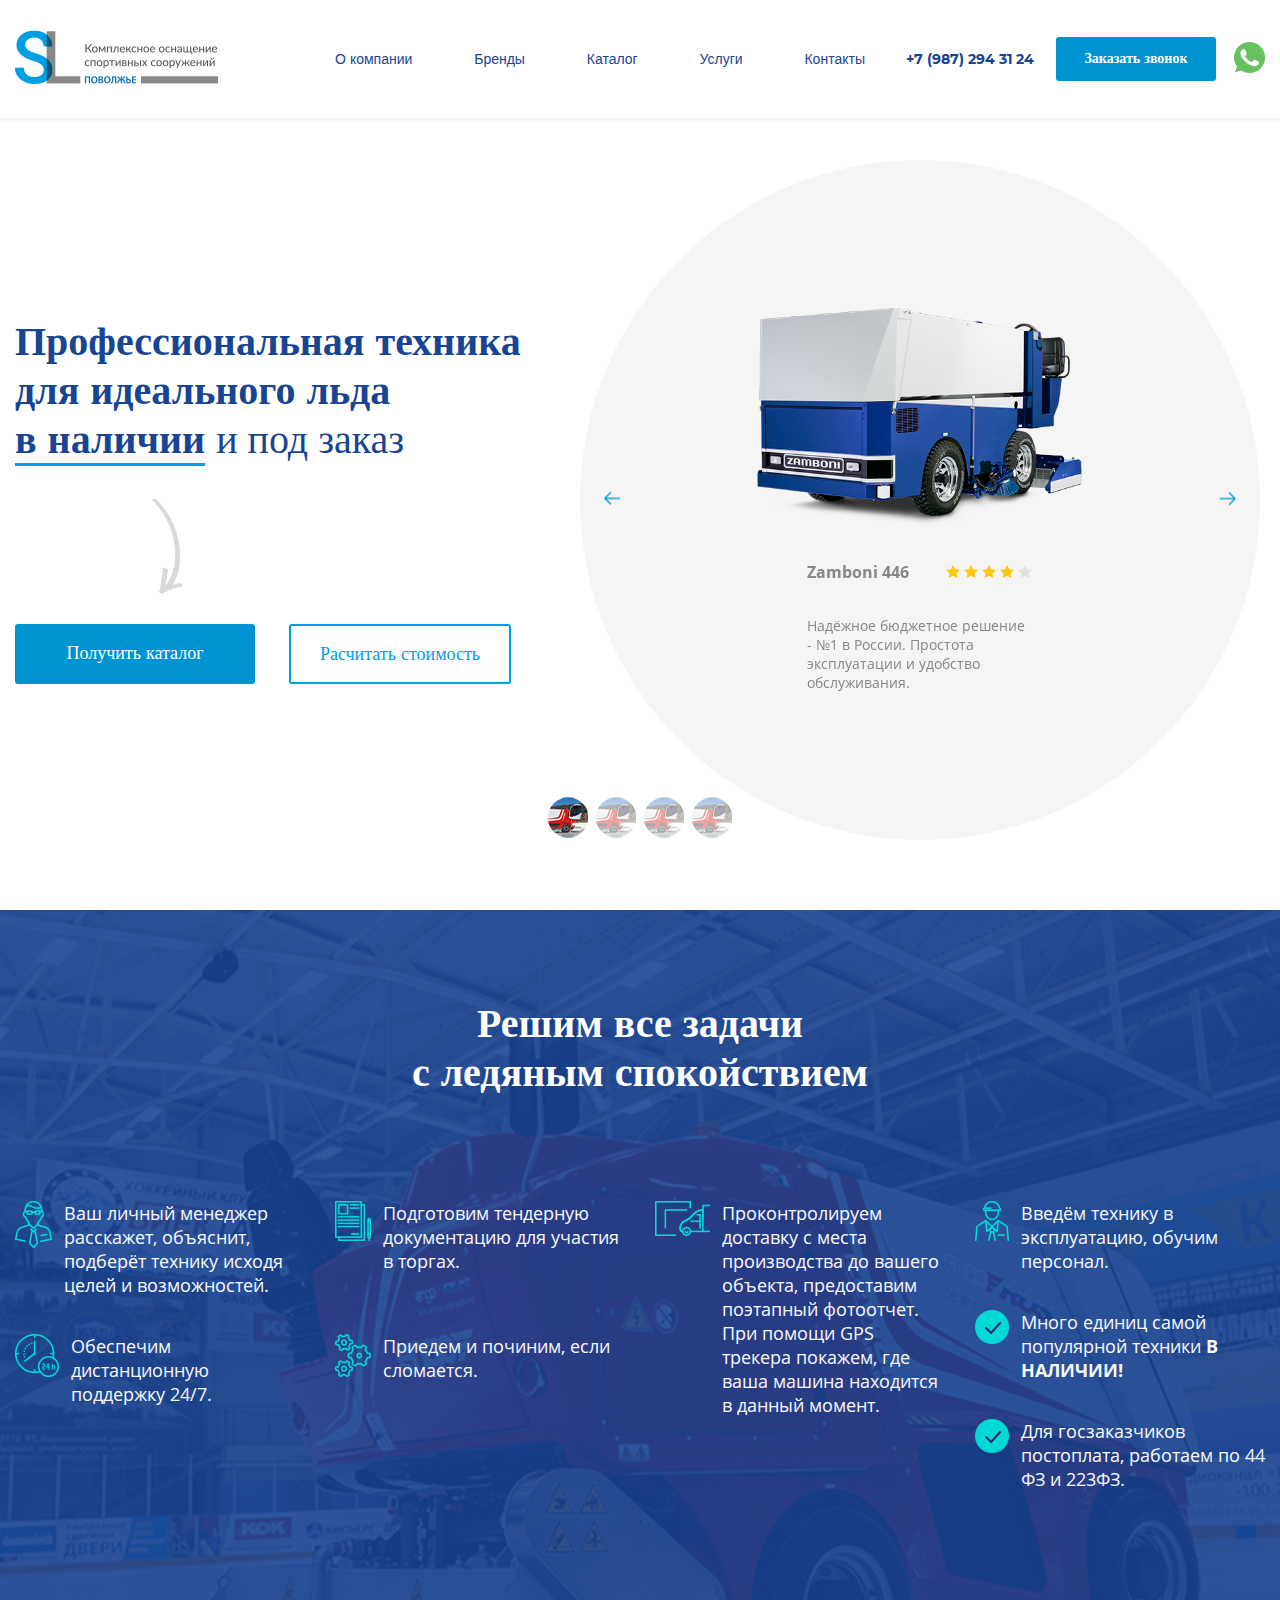
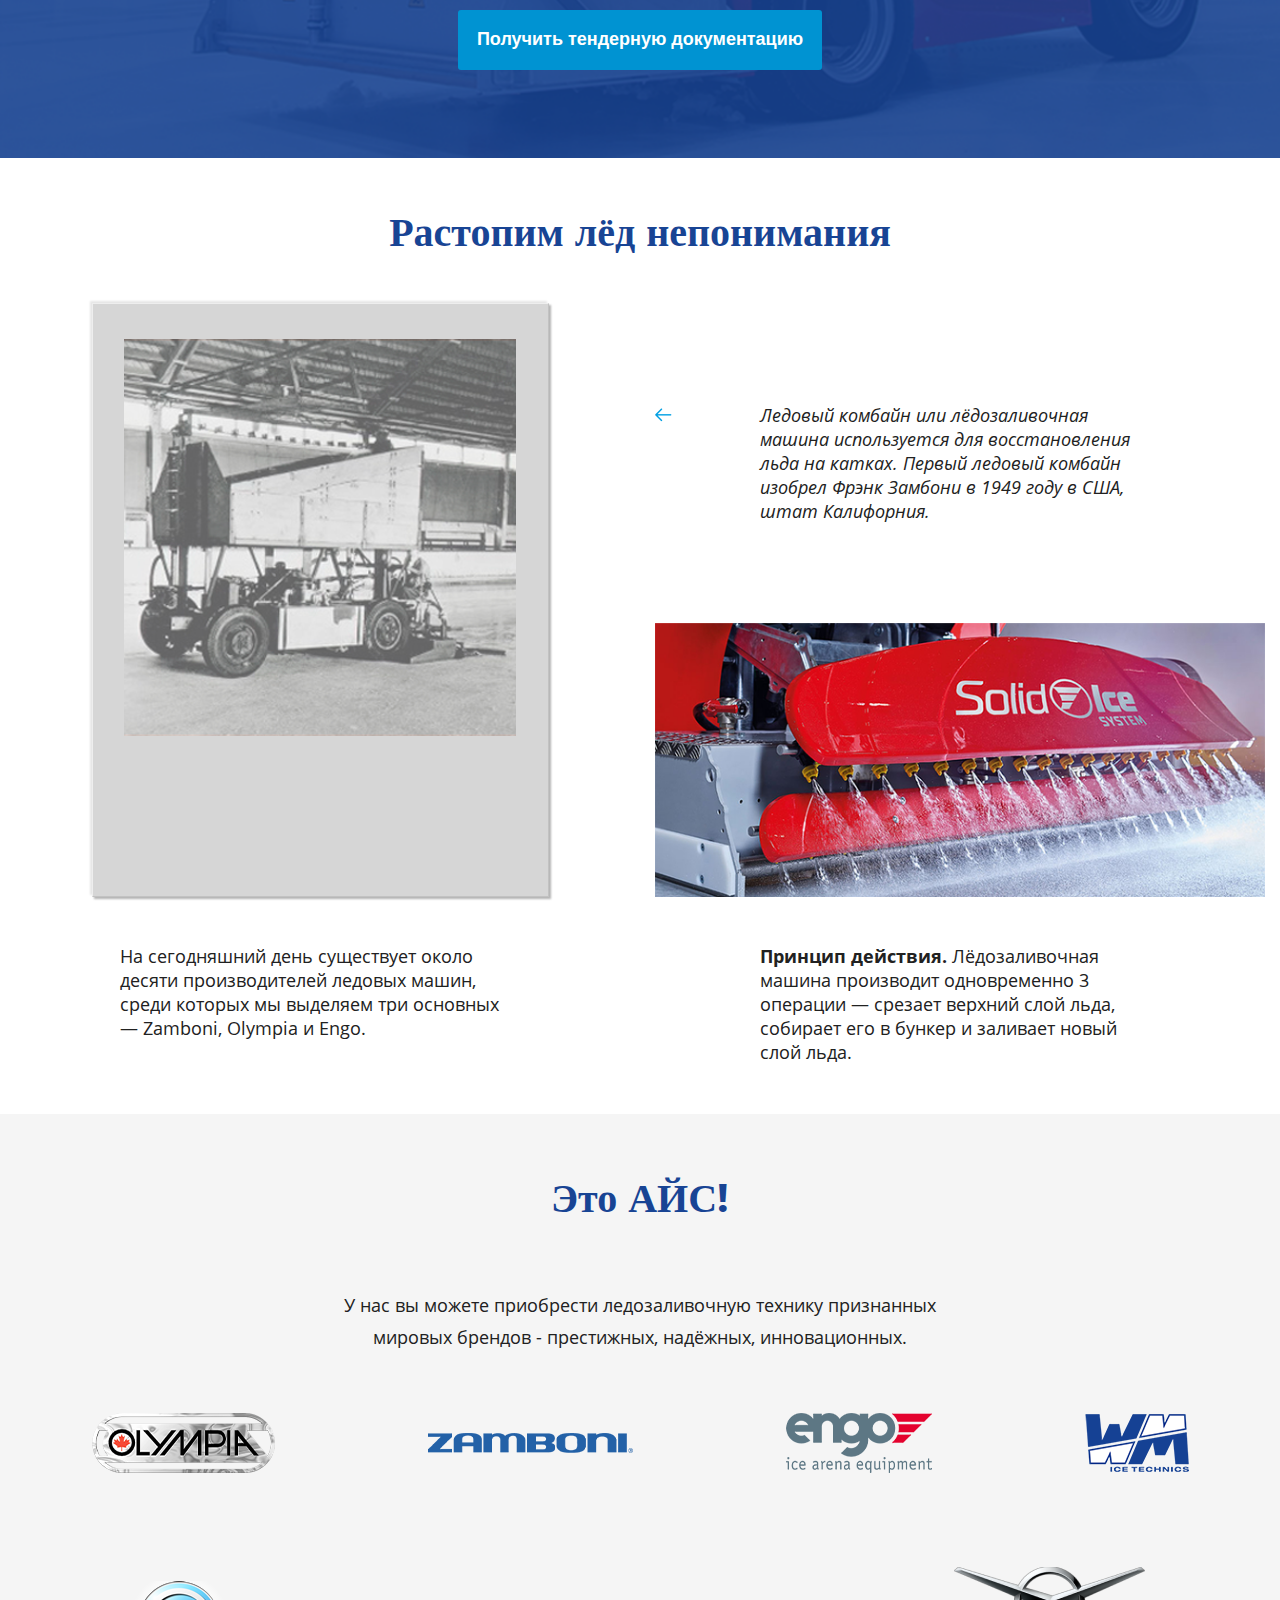
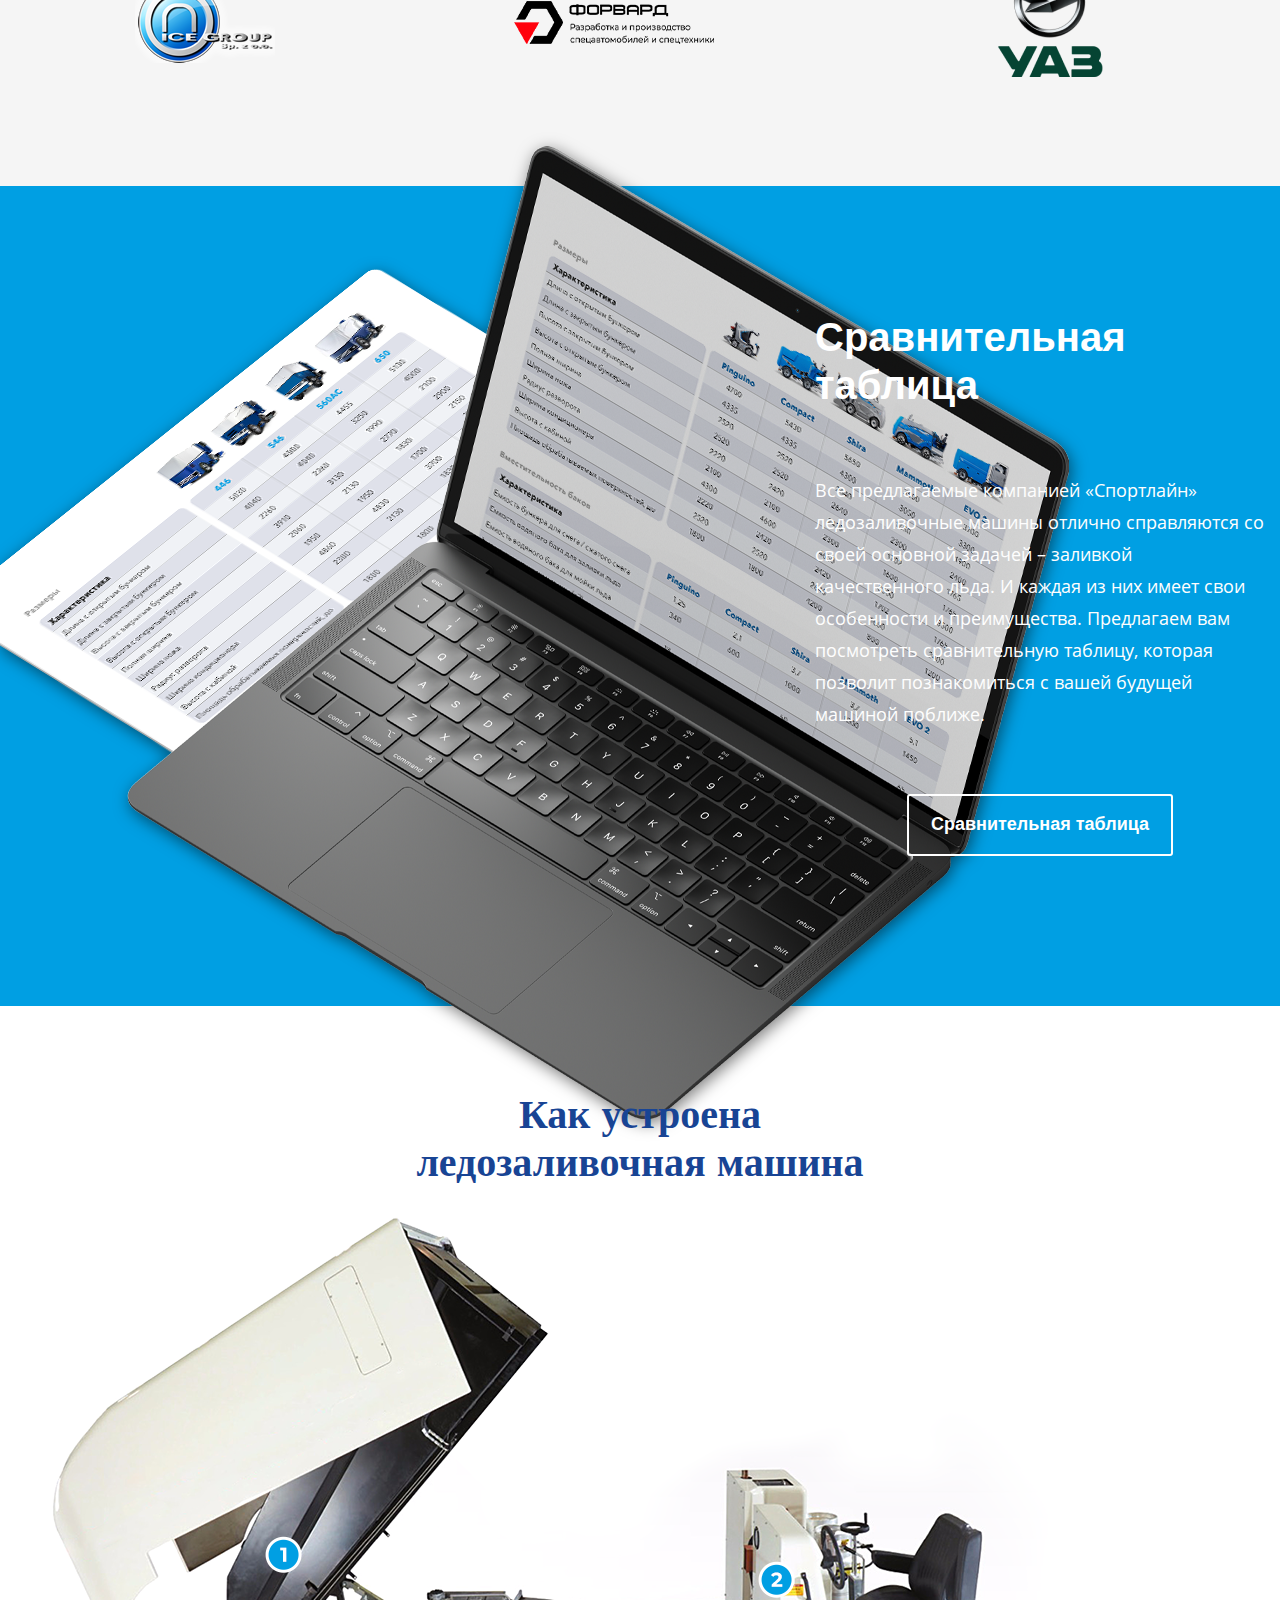
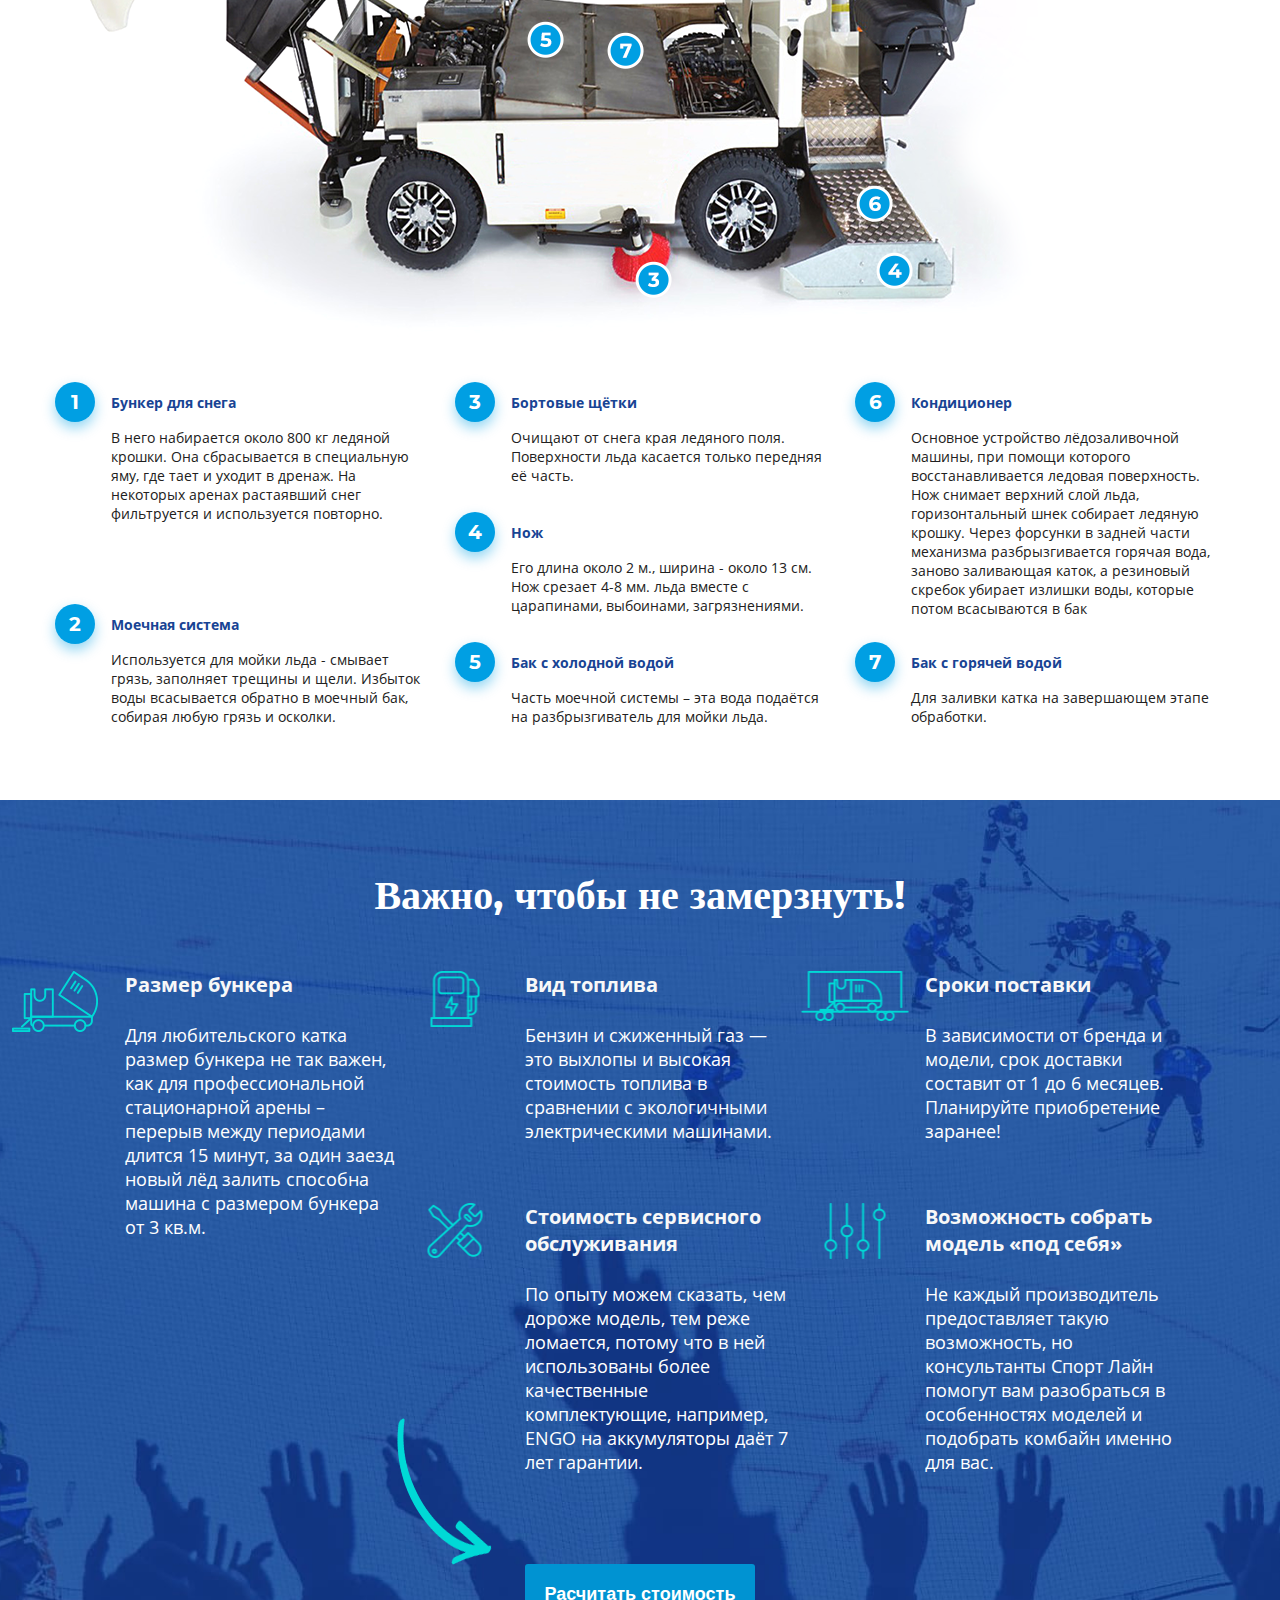
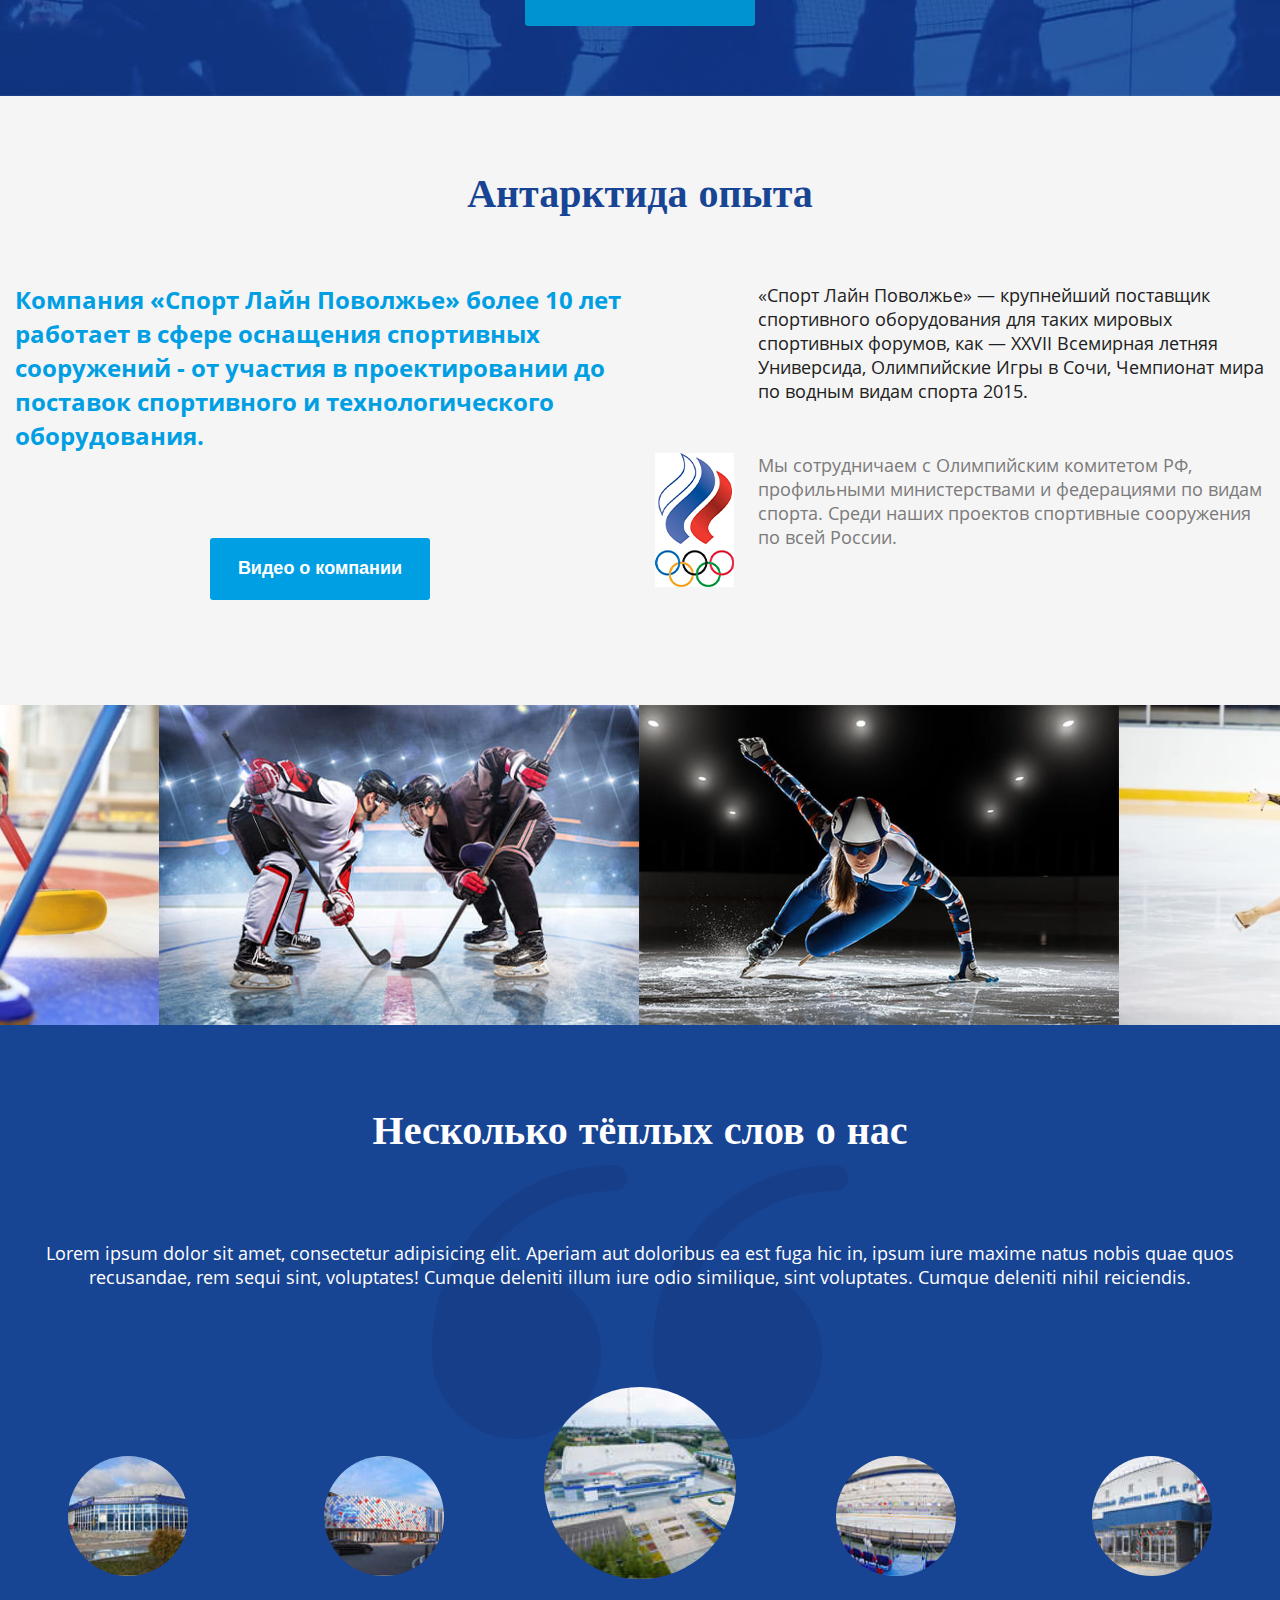
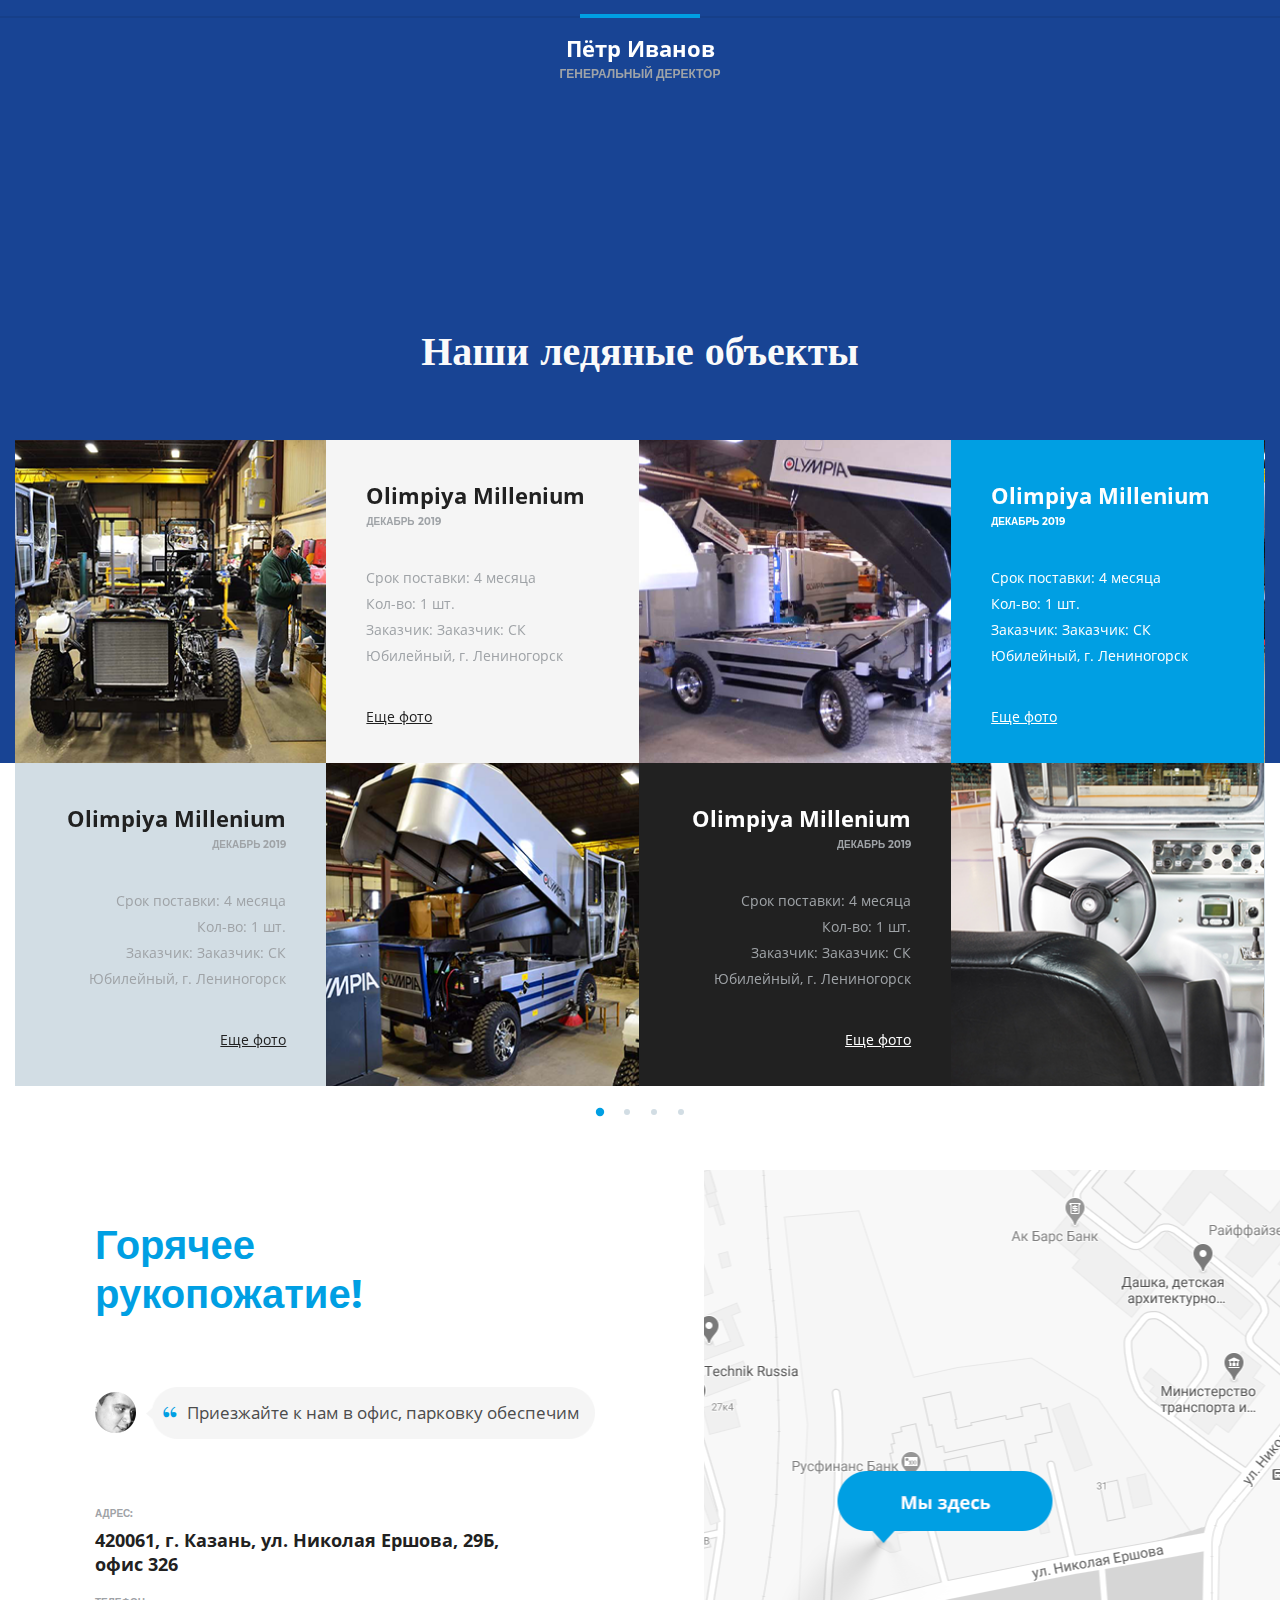
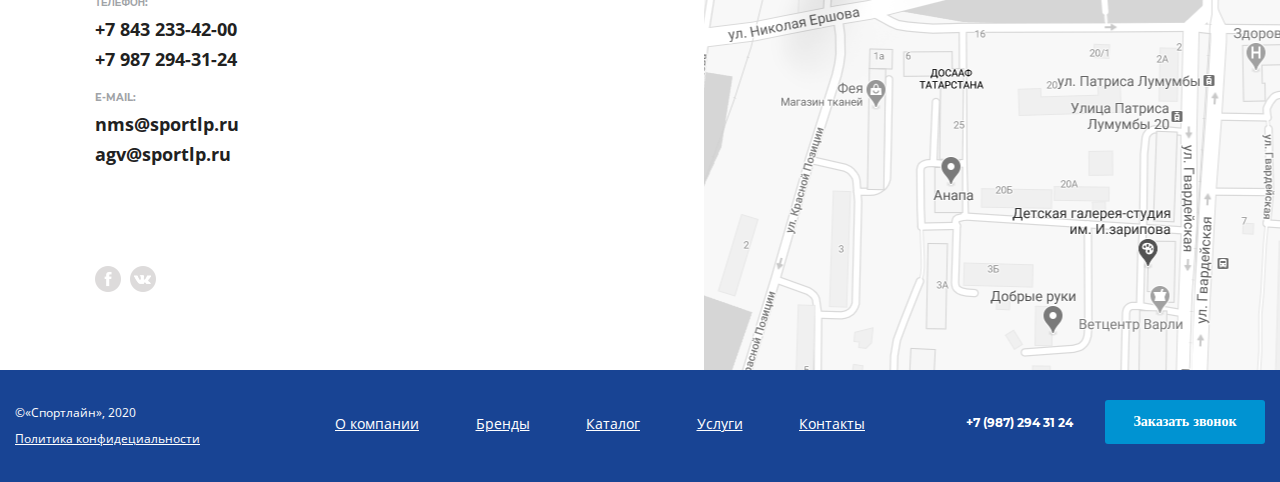
==== commit fe66ecc2: "Add files via upload" ====
--- a/index.html
+++ b/index.html
@@ -1,713 +1,6 @@
-<!doctype html>
-<html lang="ru">
-
-<head>
-    <meta charset="utf-8" />
-    <meta name="viewport" content="width=device-width,initial-scale=1,shrink-to-fit=no" />
-    <link rel="shortcut icon" href="favicon/favicon.ico" />
-    <link rel="stylesheet" href="css/style.bundle.css" />
-    <title>Главная | Спортлайн</title>
-</head>
-
-<body>
-    <header class="header">
-        <div class="container">
-            <div class="row align-items-center header__rowup">
-                <div class="col-lg-4 col-md-8 col-sm-6 col"><a href="https://alexeysoloberezin.github.io/qwe" class="logot"><img src="img/logo.png" id="logo"/></a></div>
-                <div class="col-lg-7 d-none d-lg-block d-xl-block">
-                    <ul class="header__menu">
-                        <li class="header__menuItem"><a href="#antrkt" class="">О компании</a></li>
-                        <li class="header__menuItem"><a href="https://alexeysoloberezin.github.io/qwe/catalog.html">Каталог</a></li>
-                        <li class="header__menuItem"><a href="https://alexeysoloberezin.github.io/qwe/services.html">Услуги</a></li>
-                        <li class="header__menuItem"><a href="#ice" class="">Бренды</a></li>
-                        <li class="header__menuItem"><a href="#contacts" class="">Контакты</a></li>
-                    </ul>
-                </div>
-                <div class="col-lg-5 col-md-8 col-sm-10 col header__transf">
-                    <div class="header__communicationPanel"><a href="tel:+79872943124" class="header__communicationPanelPhone">+7 (987) 294 31 24 </a><a href="#pop" class="header__communicationPanelButton popup-with-form">Заказать звонок </a><a class="header__communicationPanelSocial"><img src="img/icons/whatsapp.png" alt="whatsapp"></a></div>
-                    <button
-                        class="header__buttonMenu"><img src="img/icons/menu.png" alt=""></button>
-                </div>
-            </div>
-        </div>
-        <div class="header__menuMobile">
-            <div class="container">
-                <div class="row">
-                    <div class="col">
-                        <div class="header__menuMobile-mp">
-                            <h3>Навигация по сайту</h3>
-                            <ul class="header__menuMobileNav">
-                                <li class="header__menuItem"><a href="#antrkt" class="" onclick="closeMenu()">О компании</a></li>
-                                <li class="header__menuItem"><a onclick="closeMenu()" href="https://alexeysoloberezin.github.io/qwe/catalog.html">Каталог</a></li>
-                                <li class="header__menuItem"><a onclick="closeMenu()" href="https://alexeysoloberezin.github.io/qwe/services.html">Услуги</a></li>
-                                <li class="header__menuItem"><a onclick="closeMenu()" href="#ice" class="">Бренды</a></li>
-                                <li class="header__menuItem"><a onclick="closeMenu()" href="#contacts" class="">Контакты</a></li>
-                            </ul>
-                            <div class="header__menuMobileCommunicationPanel"><a href="#pop" class="header__menuMobileCommunicationPanelButton popup-with-form">Заказать звонок </a><a class="header__menuMobileCommunicationPanelSocial"><img src="img/icons/whatsapp.png" alt="whatsapp"></a></div>
-                        </div>
-                    </div>
-                </div>
-            </div>
-        </div>
-    </header>
-    <div class="wrapper-main">
-        <main class="home">
-            <div class="container">
-                <div class="row align-content-center">
-                    <div class="col-lg-7">
-                        <div class="home__mainTopPanel">
-                            <h1 class="home__mainTitle">Профессиональная техника для идеального льда<br><span class="home__mainTitleUnderline">в наличии</span> <span>и под заказ</span></h1>
-                            <div class="home__getButtons">
-                                <div class="home__btnGetCatalogWrap"><img src="img/icons/arrow.png" alt=""> <a href="#popkatalog" class="home__btnGetCatalog popup-with-form">Получить каталог</a></div><a href="#kwiz" class="home__btnСalculate popup-modal">Расчитать стоимость</a></div>
-                        </div>
-                    </div>
-                    <div class="col-lg-9">
-                        <ul id="mainCarouselTop" class="owl-carousel home__carousel">
-                            <li class="home__carouselItem"><img class="home__carouselItem-img-m" src="img/Zamboni_446_Blue2.png" alt="Zamboni_446_Blue2">
-                                <div class="home__carouselItemContainer">
-                                    <div class="home__carouselItemHeader">
-                                        <h3>Zamboni 446</h3>
-                                        <div class="home__carouselItemShapes"><img src="img/icons/shape.png" alt=""> <img src="img/icons/shape.png" alt=""> <img src="img/icons/shape.png" alt=""> <img src="img/icons/shape.png" alt=""> <img src="img/icons/shape-default.png" alt=""></div>
-                                    </div>
-                                    <p>Надёжное бюджетное решение - №1 в России. Простота эксплуатации и удобство обслуживания.</p>
-                                </div>
-                            </li>
-                            <li class="home__carouselItem"><img class="home__carouselItem-img-m" src="img/Zamboni_446_Blue2.png" alt="Zamboni_446_Blue2">
-                                <div class="home__carouselItemContainer">
-                                    <div class="home__carouselItemHeader">
-                                        <h3>Zamboni 446</h3>
-                                        <div class="home__carouselItemShapes"><img src="img/icons/shape.png" alt=""> <img src="img/icons/shape.png" alt=""> <img src="img/icons/shape.png" alt=""> <img src="img/icons/shape.png" alt=""> <img src="img/icons/shape-default.png" alt=""></div>
-                                    </div>
-                                    <p>Надёжное бюджетное решение - №1 в России. Простота эксплуатации и удобство обслуживания.</p>
-                                </div>
-                            </li>
-                            <li class="home__carouselItem"><img class="home__carouselItem-img-m" src="img/Zamboni_446_Blue2.png" alt="Zamboni_446_Blue2">
-                                <div class="home__carouselItemContainer">
-                                    <div class="home__carouselItemHeader">
-                                        <h3>Zamboni 446</h3>
-                                        <div class="home__carouselItemShapes"><img src="img/icons/shape.png" alt=""> <img src="img/icons/shape.png" alt=""> <img src="img/icons/shape.png" alt=""> <img src="img/icons/shape.png" alt=""> <img src="img/icons/shape-default.png" alt=""></div>
-                                    </div>
-                                    <p>Надёжное бюджетное решение - №1 в России. Простота эксплуатации и удобство обслуживания.</p>
-                                </div>
-                            </li>
-                            <li class="home__carouselItem"><img class="home__carouselItem-img-m" src="img/Zamboni_446_Blue2.png" alt="Zamboni_446_Blue2">
-                                <div class="home__carouselItemContainer">
-                                    <div class="home__carouselItemHeader">
-                                        <h3>Zamboni 445</h3>
-                                        <div class="home__carouselItemShapes"><img src="img/icons/shape.png" alt=""> <img src="img/icons/shape.png" alt=""> <img src="img/icons/shape.png" alt=""> <img src="img/icons/shape.png" alt=""> <img src="img/icons/shape.png" alt=""></div>
-                                    </div>
-                                    <p>Надёжное бюджетное решение - №1 в России. Простота эксплуатации и удобство обслуживания.</p>
-                                </div>
-                            </li>
-                        </ul>
-                    </div>
-                </div>
-                <div class="row">
-                    <div class="col">
-                        <div class="home__carouselCustomDots"><button class="home__carouselCustomDotsButton home__carouselCustomDotsButton_active"><img src="img/home/engo-ice-lion-07.png" alt=""></button> <button class="home__carouselCustomDotsButton"><img src="img/home/engo-ice-lion-07.png" alt=""></button>                            <button class="home__carouselCustomDotsButton"><img src="img/home/engo-ice-lion-07.png" alt=""></button> <button class="home__carouselCustomDotsButton"><img src="img/home/engo-ice-lion-07.png" alt=""></button></div>
-                    </div>
-                </div>
-            </div>
-            <div class="homeDocumentation">
-                <div class="container">
-                    <div class="row">
-                        <div class="col">
-                            <h2 class="homeDocumentation__title">Решим все задачи<br>с ледяным спокойствием</h2>
-                        </div>
-                    </div>
-                    <div class="row">
-                        <div class="col-lg-4">
-                            <div class="homeDocumentation__block"><img src="img/home/manager.png" alt="manager">
-                                <p>Ваш личный менеджер расскажет, объяснит, подберёт технику исходя целей и возможностей.</p>
-                            </div>
-                            <div class="homeDocumentation__block"><img src="img/home/clock.png" alt="clock">
-                                <p>Обеспечим дистанционную поддержку 24/7.</p>
-                            </div>
-                        </div>
-                        <div class="col-lg-4">
-                            <div class="homeDocumentation__block"><img src="img/home/docs.png" alt="docs">
-                                <p>Подготовим тендерную документацию для участия в торгах.<br><br></p>
-                            </div>
-                            <div class="homeDocumentation__block"><img src="img/home/settings.png" alt="settings">
-                                <p>Приедем и починим, если сломается.</p>
-                            </div>
-                        </div>
-                        <div class="col-lg-4">
-                            <div class="homeDocumentation__block"><img src="img/home/delivery.png" alt="delivery">
-                                <p>Проконтролируем доставку с места производства до вашего объекта, предоставим поэтапный фотоотчет. При помощи GPS трекера покажем, где ваша машина находится в данный момент.</p>
-                            </div>
-                        </div>
-                        <div class="col-lg-4">
-                            <div class="homeDocumentation__block"><img src="img/home/man.png" alt="manager">
-                                <p>Введём технику в эксплуатацию, обучим персонал.</p>
-                            </div>
-                            <div class="homeDocumentation__block"><img src="img/home/check.png" alt="check">
-                                <p>Много единиц самой популярной техники <b>В НАЛИЧИИ!</b></p>
-                            </div>
-                            <div class="homeDocumentation__block"><img src="img/home/check.png" alt="check">
-                                <p>Для госзаказчиков постоплата, работаем по 44 ФЗ и 223ФЗ.</p>
-                            </div>
-                        </div>
-                    </div>
-                    <div class="row justify-content-center"><a href="#pop-docs" class="homeDocumentation__button popup-with-form">Получить тендерную документацию</a></div>
-                </div>
-            </div>
-            <div class="homeMelt">
-                <div class="container">
-                    <div class="row">
-                        <div class="col">
-                            <h2 class="homeMelt__title">Растопим лёд непонимания</h2>
-                        </div>
-                    </div>
-                    <div class="row">
-                        <div class="col-lg-8">
-                            <div class="homeMelt__imgWrap"><img src="img/home/Layer 3.png" alt=""></div>
-                        </div>
-                        <div class="col-lg-8">
-                            <div class="homeMelt__rightWrap">
-                                <div class="homeMelt__history">
-                                    <div><img src="img/icons/arrow-left.png" alt=""> <i>Ледовый комбайн или лёдозаливочная машина используется для восстановления льда на катках. Первый ледовый комбайн изобрел Фрэнк Замбони в 1949 году в США, штат Калифорния.</i></div>
-                                </div><img src="img/home/csm_header-solid-ice-00_b7a04b2cf1.png" alt=""></div>
-                        </div>
-                    </div>
-                    <div class="row">
-                        <div class="col-lg-8">
-                            <p>На сегодняшний день существует около десяти производителей ледовых машин, среди которых мы выделяем три основных — Zamboni, Olympia и Engo.</p>
-                        </div>
-                        <div class="col-lg-8" id="ice">
-                            <p><b>Принцип действия.</b> Лёдозаливочная машина производит одновременно 3 операции — срезает верхний слой льда, собирает его в бункер и заливает новый слой льда.</p>
-                        </div>
-                    </div>
-                </div>
-            </div>
-            <div class="homeIce">
-                <div class="container">
-                    <div class="row justify-content-center">
-                        <div class="col-lg-16">
-                            <h2 class="homeIce__title">Это АЙС!</h2>
-                        </div>
-                        <div class="col-lg-8">
-                            <p class="homeIce__desc">У нас вы можете приобрести ледозаливочную технику признанных мировых брендов - престижных, надёжных, инновационных.</p>
-                        </div>
-                    </div>
-                    <div class="row">
-                        <div class="col">
-                            <div class="homeIce__brands">
-                                <div class="homeIce__brand" tabindex="0"><img class="homeIce__brandImg" src="img/home/olympia-logo-new.png" alt="">
-                                    <div class="homeIce__brandDesc">
-                                        <p>Lorem ipsum dolor sit amet, consectetur adipisicing elit. Atque cum eum illum quasi rerum saepe sint tempora ullam vitae voluptas.</p><a href="">Перейти в каталог</a></div>
-                                </div>
-                                <div class="homeIce__brand" tabindex="0"><img class="homeIce__brandImg" src="img/home/zamboni.png" alt="">
-                                    <div class="homeIce__brandDesc">
-                                        <p>Lorem ipsum dolor sit amet, consectetur adipisicing elit. Atque cum eum illum quasi rerum saepe sint tempora ullam vitae voluptas.</p><a href="">Перейти в каталог</a></div>
-                                </div>
-                                <div class="homeIce__brand" tabindex="0"><img class="homeIce__brandImg" src="img/home/logo_engo_header.png" alt="">
-                                    <div class="homeIce__brandDesc">
-                                        <p>Lorem ipsum dolor sit amet, consectetur adipisicing elit. Atque cum eum illum quasi rerum saepe sint tempora ullam vitae voluptas.</p><a href="">Перейти в каталог</a></div>
-                                </div>
-                                <div class="homeIce__brand" tabindex="0"><img class="homeIce__brandImg" src="img/home/WM Logo 3013.png" alt="">
-                                    <div class="homeIce__brandDesc">
-                                        <p>Lorem ipsum dolor sit amet, consectetur adipisicing elit. Atque cum eum illum quasi rerum saepe sint tempora ullam vitae voluptas.</p><a href="">Перейти в каталог</a></div>
-                                </div>
-                            </div>
-                            <div class="homeIce__brands">
-                                <div class="homeIce__brand" tabindex="0" onclick="add()"><img class="homeIce__brandImg" src="img/home/ice-group.png" alt="">
-                                    <div class="homeIce__brandDesc">
-                                        <p>Lorem ipsum dolor sit amet, consectetur adipisicing elit. Atque cum eum illum quasi rerum saepe sint tempora ullam vitae voluptas.</p><a href="">Перейти в каталог</a></div>
-                                </div>
-                                <div class="homeIce__brand" tabindex="0" onclick="add()"><img class="homeIce__brandImg" src="img/home/forvard.png" alt="">
-                                    <div class="homeIce__brandDesc">
-                                        <p>Lorem ipsum dolor sit amet, consectetur adipisicing elit. Atque cum eum illum quasi rerum saepe sint tempora ullam vitae voluptas.</p><a href="">Перейти в каталог</a></div>
-                                </div>
-                                <div class="homeIce__brand" tabindex="0" onclick="add()"><img class="homeIce__brandImg" src="img/home/uaz.png" alt="">
-                                    <div class="homeIce__brandDesc">
-                                        <p>Lorem ipsum dolor sit amet, consectetur adipisicing elit. Atque cum eum illum quasi rerum saepe sint tempora ullam vitae voluptas.</p><a href="">Перейти в каталог</a></div>
-                                </div>
-                            </div>
-                        </div>
-                    </div>
-                </div>
-            </div>
-            <div class="homeComparativeTable"><img src="img/home/Macbook Air.png" alt="">
-                <div class="container">
-                    <div class="row">
-                        <div class="col-lg-6 offset-lg-10">
-                            <div class="homeComparativeTable__desc">
-                                <h2>Сравнительная таблица</h2>
-                                <p>Все предлагаемые компанией «Спортлайн» ледозаливочные машины отлично справляются со своей основной задачей – заливкой качественного льда. И каждая из них имеет свои особенности и преимущества. Предлагаем вам посмотреть
-                                    сравнительную таблицу, которая позволит познакомиться с вашей будущей машиной поближе.</p><a href="">Сравнительная таблица</a></div>
-                        </div>
-                    </div>
-                </div>
-            </div>
-            <div class="homeMachineStructure">
-                <div class="container">
-                    <div class="row">
-                        <div class="col">
-                            <h2 class="homeMachineStructure__title">Как устроена<br>ледозаливочная машина</h2>
-                        </div>
-                    </div>
-                    <div class="row justify-content-center">
-                        <div class="col-lg-16"><img src="img/home/machine-structure.png" alt=""></div>
-                        <div class="col-lg-5">
-                            <div class="homeMachineStructure__blocksWrap">
-                                <div class="homeMachineStructure__block"><span>1</span>
-                                    <h4>Бункер для снега</h4>
-                                    <p>В него набирается около 800 кг ледяной крошки. Она сбрасывается в специальную яму, где тает и уходит в дренаж. На некоторых аренах растаявший снег фильтруется и используется повторно.</p>
-                                </div>
-                                <div class="homeMachineStructure__block"><span>2</span>
-                                    <h4>Моечная система</h4>
-                                    <p>Используется для мойки льда - смывает грязь, заполняет трещины и щели. Избыток воды всасывается обратно в моечный бак, собирая любую грязь и осколки.</p>
-                                </div>
-                            </div>
-                        </div>
-                        <div class="col-lg-5">
-                            <div class="homeMachineStructure__blocksWrap">
-                                <div class="homeMachineStructure__block"><span>3</span>
-                                    <h4>Бортовые щётки</h4>
-                                    <p>Очищают от снега края ледяного поля. Поверхности льда касается только передняя её часть.</p>
-                                </div>
-                                <div class="homeMachineStructure__block"><span>4</span>
-                                    <h4>Нож</h4>
-                                    <p>Его длина около 2 м., ширина - около 13 см. Нож срезает 4-8 мм. льда вместе с царапинами, выбоинами, загрязнениями.</p>
-                                </div>
-                                <div class="homeMachineStructure__block"><span>5</span>
-                                    <h4>Бак с холодной водой</h4>
-                                    <p>Часть моечной системы – эта вода подаётся на разбрызгиватель для мойки льда.</p>
-                                </div>
-                            </div>
-                        </div>
-                        <div class="col-lg-5">
-                            <div class="homeMachineStructure__blocksWrap">
-                                <div class="homeMachineStructure__block"><span>6</span>
-                                    <h4>Кондиционер</h4>
-                                    <p>Основное устройство лёдозаливочной машины, при помощи которого восстанавливается ледовая поверхность. Нож снимает верхний слой льда, горизонтальный шнек собирает ледяную крошку. Через форсунки в задней части механизма
-                                        разбрызгивается горячая вода, заново заливающая каток, а резиновый скребок убирает излишки воды, которые потом всасываются в бак</p>
-                                </div>
-                                <div class="homeMachineStructure__block"><span>7</span>
-                                    <h4>Бак с горячей водой</h4>
-                                    <p>Для заливки катка на завершающем этапе обработки.</p>
-                                </div>
-                            </div>
-                        </div>
-                    </div>
-                </div>
-            </div>
-            <div class="homeNotFreeze">
-                <div class="container">
-                    <div class="row">
-                        <div class="col">
-                            <h2 class="homeNotFreeze__title">Важно, чтобы не замерзнуть!</h2>
-                        </div>
-                    </div>
-                    <div class="row justify-content-center">
-                        <div class="col-lg-5">
-                            <div class="homeNotFreeze__blocksWrap">
-                                <div class="homeNotFreeze__block"><img src="img/icons/bunker.png" alt="">
-                                    <div>
-                                        <h4>Размер бункера</h4>
-                                        <p>Для любительского катка размер бункера не так важен, как для профессиональной стационарной арены – перерыв между периодами длится 15 минут, за один заезд новый лёд залить способна машина с размером бункера от 3
-                                            кв.м.</p>
-                                    </div>
-                                </div>
-                            </div>
-                        </div>
-                        <div class="col-lg-5">
-                            <div class="homeNotFreeze__blocksWrap">
-                                <div class="homeNotFreeze__block"><img src="img/icons/fuel.png" alt="">
-                                    <div>
-                                        <h4>Вид топлива</h4>
-                                        <p>Бензин и сжиженный газ — это выхлопы и высокая стоимость топлива в сравнении с экологичными электрическими машинами.</p>
-                                    </div>
-                                </div>
-                                <div class="homeNotFreeze__block"><img src="img/icons/service.png" alt="">
-                                    <div>
-                                        <h4>Стоимость сервисного обслуживания</h4>
-                                        <p>По опыту можем сказать, чем дороже модель, тем реже ломается, потому что в ней использованы более качественные комплектующие, например, ENGO на аккумуляторы даёт 7 лет гарантии.</p>
-                                    </div>
-                                </div>
-                            </div>
-                        </div>
-                        <div class="col-lg-5">
-                            <div class="homeNotFreeze__blocksWrap">
-                                <div class="homeNotFreeze__block"><img src="img/icons/shipments.png" alt="">
-                                    <div>
-                                        <h4>Сроки поставки</h4>
-                                        <p>В зависимости от бренда и модели, срок доставки составит от 1 до 6 месяцев. Планируйте приобретение заранее!</p>
-                                    </div>
-                                </div>
-                                <div class="homeNotFreeze__block"><img src="img/icons/settings-2.png" alt="">
-                                    <div>
-                                        <h4>Возможность собрать модель «под себя»</h4>
-                                        <p>Не каждый производитель предоставляет такую возможность, но консультанты Спорт Лайн помогут вам разобраться в особенностях моделей и подобрать комбайн именно для вас.</p>
-                                    </div>
-                                </div>
-                            </div>
-                        </div>
-                    </div>
-                    <div class="row">
-                        <div class="col">
-                            <div class="homeNotFreeze__footer">
-                                <div class="homeNotFreeze__buttonWrap"><img src="img/home/arrow-2.png" alt=""> <a href="#kwiz" class="homeNotFreeze__button popup-modal" id="antrkt">Расчитать стоимость</a></div>
-                            </div>
-                        </div>
-                    </div>
-                </div>
-            </div>
-            <div class="homeAntarctica">
-                <div class="container">
-                    <div class="row">
-                        <div class="col">
-                            <h2 class="homeAntarctica__title">Антарктида опыта</h2>
-                        </div>
-                    </div>
-                    <div class="row align-content-center">
-                        <div class="col-lg-8">
-                            <p class="homeAntarctica__desc">Компания «Спорт Лайн Поволжье» более 10 лет работает в сфере оснащения спортивных сооружений - от участия в проектировании до поставок спортивного и технологического оборудования.</p>
-                        </div>
-                        <div class="col-lg-8">
-                            <p class="homeAntarctica__text">«Спорт Лайн Поволжье» — крупнейший поставщик спортивного оборудования для таких мировых спортивных форумов, как — XXVII Всемирная летняя Универсида, Олимпийские Игры в Сочи, Чемпионат мира по водным видам спорта 2015.</p>
-                        </div>
-                        <div class="col-lg-8">
-                            <div class="homeAntarctica__buttonWrap"><a href="">Видео о компании</a></div>
-                        </div>
-                        <div class="col-lg-8">
-                            <p class="homeAntarctica__text homeAntarctica__text_sub"><img src="img/home/CNO-RUS.png" alt=""> <span>Мы сотрудничаем с Олимпийским комитетом РФ, профильными министерствами и федерациями по видам спорта. Среди наших проектов спортивные сооружения по всей России.</span></p>
-                        </div>
-                    </div>
-                </div>
-            </div>
-            <div class="homeAntarcticaPhotosLine">
-                <div class="homeAntarcticaPhotosLine__inner"><img class="homeAntarcticaPhotosLine_one" src="img/home/fir6.jpg" alt=""> <img class="homeAntarcticaPhotosLine_three" src="img/home/fir3.jpg" alt=""> <img class="homeAntarcticaPhotosLine_for" src="img/home/fir2.jpg" alt=""> <img class="homeAntarcticaPhotosLine_five"
-                        src="img/home/fir.jpg" alt=""> <img class="homeAntarcticaPhotosLine_two" src="img/home/fir4.jpg" alt=""> <img class="homeAntarcticaPhotosLine_six" src="img/home/fir5.jpg" alt=""></div>
-            </div>
-            <div class="homeSomeAboutUs">
-                <div class="container">
-                    <div class="row">
-                        <div class="col">
-                            <h2 class="homeSomeAboutUs__title">Несколько тёплых слов о нас</h2>
-                            <div class="homeSomeAboutUs__descWrap">
-                                <p class="homeSomeAboutUs__desc homeSomeAboutUs__desc_show">Lorem ipsum dolor sit amet, consectetur adipisicing elit. Aperiam aut doloribus ea est fuga hic in, ipsum iure maxime natus nobis quae quos recusandae, rem sequi sint, voluptates! Cumque deleniti illum iure odio similique,
-                                    sint voluptates. Cumque deleniti nihil reiciendis.</p>
-                            </div>
-                        </div>
-                    </div>
-                    <div class="row justify-content-center">
-                        <div class="homeSomeAboutUs__comments owl_stage-comments">
-                            <div class="homeSomeAboutUs__comment"><img src="img/home/sliderimg1.jpg" alt="">
-                                <div class="homeSomeAboutUs__commentInfo"><span>Пётр Иванов</span> <span>Генеральный деректор</span></div>
-                            </div>
-                            <div class="homeSomeAboutUs__comment"><img src="img/home/sliderimg2.jpg" alt="">
-                                <div class="homeSomeAboutUs__commentInfo"><span>Дмитрий Иванов</span> <span>Генеральный деректор</span></div>
-                            </div>
-                            <div class="homeSomeAboutUs__comment"><img src="img/home/sliderimg3.jpg" alt="">
-                                <div class="homeSomeAboutUs__commentInfo"><span>Василий Иванов</span> <span>Генеральный деректор</span></div>
-                            </div>
-                            <div class="homeSomeAboutUs__comment"><img src="img/home/sliderimg4.jpg" alt="">
-                                <div class="homeSomeAboutUs__commentInfo"><span>Евгений Иванов</span> <span>Генеральный деректор</span></div>
-                            </div>
-                            <div class="homeSomeAboutUs__comment"><img src="img/home/sliderimg5.jpg" alt="">
-                                <div class="homeSomeAboutUs__commentInfo"><span>Иван Иванов</span> <span>Генеральный деректор</span></div>
-                            </div>
-                        </div>
-                    </div>
-                </div>
-            </div>
-            <div class="homeOurObjects">
-                <div class="container">
-                    <div class="row">
-                        <div class="col">
-                            <h2 class="homeOurObjects__title">Наши ледяные объекты</h2>
-                        </div>
-                    </div>
-                    <div class="row">
-                        <div class="col-lg-16">
-                            <div id="homeOurObjects__carousel" class="owl-carousel homeOurObjects__carousel">
-                                <div class="homeOurObjects__carouselGrid">
-                                    <div class="homeOurObjects__carouselGridItem homeOurObjects__carouselGridItemleft">
-                                        <div class="homeOurObjects__carouselGridItemImg" style="background-image: url(img/home/1212.png)"></div>
-                                        <div class="homeOurObjects__carouselGridItemInfo homeOurObjects__carouselGridItemInfo_white homeOurObjects__carouselGridItemInfo_left">
-                                            <div>
-                                                <h4>Olimpiya Millenium</h4><span>декабрь 2019</span></div>
-                                            <p>Срок поставки: 4 месяца<br>Кол-во: 1 шт.<br>Заказчик: Заказчик: СК Юбилейный, г. Лениногорск</p>
-                                            <div class="popup-gallery"><a href="img/home/popimg1.jpg">Еще фото</a> <a href="img/home/popimg2.jpg"></a> <a href="img/home/popimg3.jpg"></a> <a href="img/home/popimg4.jpg"></a> <a href="img/home/popimg5.jpg"></a></div>
-                                        </div>
-                                    </div>
-                                    <div class="homeOurObjects__carouselGridItem homeOurObjects__carouselGridItemleft">
-                                        <div class="homeOurObjects__carouselGridItemImg" style="background-image: url(img/home/img-16n.png)"></div>
-                                        <div class="homeOurObjects__carouselGridItemInfo homeOurObjects__carouselGridItemInfo_blue homeOurObjects__carouselGridItemInfo_left">
-                                            <div>
-                                                <h4>Olimpiya Millenium</h4><span>декабрь 2019</span></div>
-                                            <p>Срок поставки: 4 месяца<br>Кол-во: 1 шт.<br>Заказчик: Заказчик: СК Юбилейный, г. Лениногорск</p>
-                                            <div class="popup-gallery"><a href="img/home/popimg1.jpg">Еще фото</a> <a href="img/home/popimg2.jpg"></a> <a href="img/home/popimg3.jpg"></a> <a href="img/home/popimg4.jpg"></a> <a href="img/home/popimg5.jpg"></a></div>
-                                        </div>
-                                    </div>
-                                    <div class="homeOurObjects__carouselGridItem homeOurObjects__carouselGridItemright">
-                                        <div class="homeOurObjects__carouselGridItemImg" style="background-image: url(img/home/img-12n.png)"></div>
-                                        <div class="homeOurObjects__carouselGridItemInfo homeOurObjects__carouselGridItemInfo_gray homeOurObjects__carouselGridItemInfo_right">
-                                            <div>
-                                                <h4>Olimpiya Millenium</h4><span>декабрь 2019</span></div>
-                                            <p>Срок поставки: 4 месяца<br>Кол-во: 1 шт.<br>Заказчик: Заказчик: СК Юбилейный, г. Лениногорск</p>
-                                            <div class="popup-gallery"><a href="img/home/popimg1.jpg">Еще фото</a> <a href="img/home/popimg2.jpg"></a> <a href="img/home/popimg3.jpg"></a> <a href="img/home/popimg4.jpg"></a> <a href="img/home/popimg5.jpg"></a></div>
-                                        </div>
-                                    </div>
-                                    <div class="homeOurObjects__carouselGridItem homeOurObjects__carouselGridItemright">
-                                        <div class="homeOurObjects__carouselGridItemImg" style="background-image: url(img/home/CABDASH-09A9932_CMYK-1.png)"></div>
-                                        <div class="homeOurObjects__carouselGridItemInfo homeOurObjects__carouselGridItemInfo_black homeOurObjects__carouselGridItemInfo_right">
-                                            <div>
-                                                <h4>Olimpiya Millenium</h4><span>декабрь 2019</span></div>
-                                            <p>Срок поставки: 4 месяца<br>Кол-во: 1 шт.<br>Заказчик: Заказчик: СК Юбилейный, г. Лениногорск</p>
-                                            <div class="popup-gallery"><a href="img/home/popimg1.jpg">Еще фото</a> <a href="img/home/popimg2.jpg"></a> <a href="img/home/popimg3.jpg"></a> <a href="img/home/popimg4.jpg"></a> <a href="img/home/popimg5.jpg"></a></div>
-                                        </div>
-                                    </div>
-                                </div>
-                                <div class="homeOurObjects__carouselGrid">
-                                    <div class="homeOurObjects__carouselGridItem">
-                                        <div class="homeOurObjects__carouselGridItemImg" style="background-image: url(../img/home/1212.png)"></div>
-                                        <div class="homeOurObjects__carouselGridItemInfo homeOurObjects__carouselGridItemInfo_white homeOurObjects__carouselGridItemInfo_left">
-                                            <div>
-                                                <h4>Olimpiya Millenium</h4><span>декабрь 2019</span></div>
-                                            <p>Срок поставки: 4 месяца<br>Кол-во: 1 шт.<br>Заказчик: Заказчик: СК Юбилейный, г. Лениногорск</p><a href="">Еще фото</a></div>
-                                    </div>
-                                    <div class="homeOurObjects__carouselGridItem">
-                                        <div class="homeOurObjects__carouselGridItemImg" style="background-image: url(../img/home/img-16n.png)"></div>
-                                        <div class="homeOurObjects__carouselGridItemInfo homeOurObjects__carouselGridItemInfo_blue homeOurObjects__carouselGridItemInfo_left">
-                                            <div>
-                                                <h4>Olimpiya Millenium</h4><span>декабрь 2019</span></div>
-                                            <p>Срок поставки: 4 месяца<br>Кол-во: 1 шт.<br>Заказчик: Заказчик: СК Юбилейный, г. Лениногорск</p><a href="">Еще фото</a></div>
-                                    </div>
-                                    <div class="homeOurObjects__carouselGridItem">
-                                        <div class="homeOurObjects__carouselGridItemImg" style="background-image: url(../img/home/img-12n.png)"></div>
-                                        <div class="homeOurObjects__carouselGridItemInfo homeOurObjects__carouselGridItemInfo_gray homeOurObjects__carouselGridItemInfo_right">
-                                            <div>
-                                                <h4>Olimpiya Millenium</h4><span>декабрь 2019</span></div>
-                                            <p>Срок поставки: 4 месяца<br>Кол-во: 1 шт.<br>Заказчик: Заказчик: СК Юбилейный, г. Лениногорск</p><a href="">Еще фото</a></div>
-                                    </div>
-                                    <div class="homeOurObjects__carouselGridItem">
-                                        <div class="homeOurObjects__carouselGridItemImg" style="background-image: url(../img/home/CABDASH-09A9932_CMYK-1.png)"></div>
-                                        <div class="homeOurObjects__carouselGridItemInfo homeOurObjects__carouselGridItemInfo_black homeOurObjects__carouselGridItemInfo_right">
-                                            <div>
-                                                <h4>Olimpiya Millenium</h4><span>декабрь 2019</span></div>
-                                            <p>Срок поставки: 4 месяца<br>Кол-во: 1 шт.<br>Заказчик: Заказчик: СК Юбилейный, г. Лениногорск</p><a href="">Еще фото</a></div>
-                                    </div>
-                                </div>
-                                <div class="homeOurObjects__carouselGrid">
-                                    <div class="homeOurObjects__carouselGridItem">
-                                        <div class="homeOurObjects__carouselGridItemImg" style="background-image: url(../img/home/1212.png)"></div>
-                                        <div class="homeOurObjects__carouselGridItemInfo homeOurObjects__carouselGridItemInfo_white homeOurObjects__carouselGridItemInfo_left">
-                                            <div>
-                                                <h4>Olimpiya Millenium</h4><span>декабрь 2019</span></div>
-                                            <p>Срок поставки: 4 месяца<br>Кол-во: 1 шт.<br>Заказчик: Заказчик: СК Юбилейный, г. Лениногорск</p><a href="">Еще фото</a></div>
-                                    </div>
-                                    <div class="homeOurObjects__carouselGridItem">
-                                        <div class="homeOurObjects__carouselGridItemImg" style="background-image: url(../img/home/img-16n.png)"></div>
-                                        <div class="homeOurObjects__carouselGridItemInfo homeOurObjects__carouselGridItemInfo_blue homeOurObjects__carouselGridItemInfo_left">
-                                            <div>
-                                                <h4>Olimpiya Millenium</h4><span>декабрь 2019</span></div>
-                                            <p>Срок поставки: 4 месяца<br>Кол-во: 1 шт.<br>Заказчик: Заказчик: СК Юбилейный, г. Лениногорск</p><a href="">Еще фото</a></div>
-                                    </div>
-                                    <div class="homeOurObjects__carouselGridItem">
-                                        <div class="homeOurObjects__carouselGridItemImg" style="background-image: url(../img/home/img-12n.png)"></div>
-                                        <div class="homeOurObjects__carouselGridItemInfo homeOurObjects__carouselGridItemInfo_gray homeOurObjects__carouselGridItemInfo_right">
-                                            <div>
-                                                <h4>Olimpiya Millenium</h4><span>декабрь 2019</span></div>
-                                            <p>Срок поставки: 4 месяца<br>Кол-во: 1 шт.<br>Заказчик: Заказчик: СК Юбилейный, г. Лениногорск</p><a href="">Еще фото</a></div>
-                                    </div>
-                                    <div class="homeOurObjects__carouselGridItem">
-                                        <div class="homeOurObjects__carouselGridItemImg" style="background-image: url(../img/home/CABDASH-09A9932_CMYK-1.png)"></div>
-                                        <div class="homeOurObjects__carouselGridItemInfo homeOurObjects__carouselGridItemInfo_black homeOurObjects__carouselGridItemInfo_right">
-                                            <div>
-                                                <h4>Olimpiya Millenium</h4><span>декабрь 2019</span></div>
-                                            <p>Срок поставки: 4 месяца<br>Кол-во: 1 шт.<br>Заказчик: Заказчик: СК Юбилейный, г. Лениногорск</p><a href="">Еще фото</a></div>
-                                    </div>
-                                </div>
-                                <div class="homeOurObjects__carouselGrid">
-                                    <div class="homeOurObjects__carouselGridItem">
-                                        <div class="homeOurObjects__carouselGridItemImg" style="background-image: url(../img/home/1212.png)"></div>
-                                        <div class="homeOurObjects__carouselGridItemInfo homeOurObjects__carouselGridItemInfo_white homeOurObjects__carouselGridItemInfo_left">
-                                            <div>
-                                                <h4>Olimpiya Millenium</h4><span>декабрь 2019</span></div>
-                                            <p>Срок поставки: 4 месяца<br>Кол-во: 1 шт.<br>Заказчик: Заказчик: СК Юбилейный, г. Лениногорск</p><a href="">Еще фото</a></div>
-                                    </div>
-                                    <div class="homeOurObjects__carouselGridItem">
-                                        <div class="homeOurObjects__carouselGridItemImg" style="background-image: url(../img/home/img-16n.png)"></div>
-                                        <div class="homeOurObjects__carouselGridItemInfo homeOurObjects__carouselGridItemInfo_blue homeOurObjects__carouselGridItemInfo_left">
-                                            <div>
-                                                <h4>Olimpiya Millenium</h4><span>декабрь 2019</span></div>
-                                            <p>Срок поставки: 4 месяца<br>Кол-во: 1 шт.<br>Заказчик: Заказчик: СК Юбилейный, г. Лениногорск</p><a href="">Еще фото</a></div>
-                                    </div>
-                                    <div class="homeOurObjects__carouselGridItem">
-                                        <div class="homeOurObjects__carouselGridItemImg" style="background-image: url(../img/home/img-12n.png)"></div>
-                                        <div class="homeOurObjects__carouselGridItemInfo homeOurObjects__carouselGridItemInfo_gray homeOurObjects__carouselGridItemInfo_right">
-                                            <div>
-                                                <h4>Olimpiya Millenium</h4><span>декабрь 2019</span></div>
-                                            <p>Срок поставки: 4 месяца<br>Кол-во: 1 шт.<br>Заказчик: Заказчик: СК Юбилейный, г. Лениногорск</p><a href="">Еще фото</a></div>
-                                    </div>
-                                    <div class="homeOurObjects__carouselGridItem">
-                                        <div class="homeOurObjects__carouselGridItemImg" style="background-image: url(../img/home/CABDASH-09A9932_CMYK-1.png)"></div>
-                                        <div class="homeOurObjects__carouselGridItemInfo homeOurObjects__carouselGridItemInfo_black homeOurObjects__carouselGridItemInfo_right">
-                                            <div>
-                                                <h4>Olimpiya Millenium</h4><span>декабрь 2019</span></div>
-                                            <p>Срок поставки: 4 месяца<br>Кол-во: 1 шт.<br>Заказчик: Заказчик: СК Юбилейный, г. Лениногорск</p><a href="">Еще фото</a></div>
-                                    </div>
-                                </div>
-                            </div>
-                        </div>
-                    </div>
-                </div>
-            </div>
-            <div class="homeAddress" id="contacts">
-                <div class="container">
-                    <div class="row">
-                        <div class="col-lg-8 offset-lg-1 col-md-16">
-                            <div class="homeAddress__info">
-                                <h3>Горячее<br>рукопожатие!</h3>
-                                <div class="homeAddress__quote"><img src="img/home/Img.png" alt="">
-                                    <blockquote><span>“</span> Приезжайте к нам в офис, парковку обеспечим</blockquote>
-                                </div>
-                                <ul class="homeAddress__list">
-                                    <li class="homeAddress__listItem">адрес:
-                                        <div><address>420061, г. Казань, ул. Николая Ершова, 29Б,<br>офис 326</address></div>
-                                    </li>
-                                    <li class="homeAddress__listItem">телефон:
-                                        <div><a href="tel:+78432334200">+7 843 233-42-00</a> <a href="tel:+79872943124">+7 987 294-31-24</a></div>
-                                    </li>
-                                    <li class="homeAddress__listItem">e-mail:
-                                        <div><a href="mailto:nms@sportlp.ru">nms@sportlp.ru</a> <a href="mailto:agv@sportlp.ru">agv@sportlp.ru</a></div>
-                                    </li>
-                                </ul>
-                                <div class="homeAddress__socials"><a href=""><img src="img/home/facebook.png" alt="facebook"> </a><a href=""><img src="img/home/vk.png" alt="vkontakte"></a></div>
-                            </div>
-                        </div>
-                        <div class="col-lg-8"></div>
-                    </div>
-                </div>
-                <div class="homeAddress__img"></div>
-            </div>
-            <form id="pop-docs" class="white-popup-block mfp-hide pop-call pop-docs">
-                <fieldset class="pop-docs__wrapper" style="border:0;">
-                    <ol class="pop-docs__block">
-                        <h4 class="pop-docs__title">Получит тендерную документацию</h4>
-                        <p class="pop-docs__subtitle">Пожалуйста, ведите ваше имя и номер телефона, менеджер свяжется с вами в ближайшее время</p>
-                        <li class="pop-docs__item pop-docs__item-name req req req-ok"><label class="pop-docs__label" for="pop-docs-name">Имя</label> <input class="pop-docs__inp" id="pop-docs-name" name="pop-docs-name" placeholder="" required=""></li>
-                        <li class="pop-docs__item pop-docs__item-phone req"><label class="pop-docs__label" for="pop-docs-phone">Телефон</label> <input class="pop-docs__inp" id="pop-docs-phone" name="pop-docs-phone" type="tel" placeholder="" required=""></li>
-                    </ol>
-                    <div class="pop-docs__inner">
-                        <p class="pop-docs__text"><span>*</span>Обязательно для заполнения</p><button class="pop-docs__btn">Отправить</button></div>
-                    <p class="pop-docs__ps">Нажимая кнопку «Отправить» я даю согласие на обработку персональных данных</p>
-                </fieldset>
-            </form>
-            <form id="popkatalog" class="white-popup-block mfp-hide pop-call popkatalog">
-                <fieldset class="popkatalog__wrapper" style="border:0;">
-                    <h4 class="popkatalog__title">Получить каталог</h4>
-                    <ol class="popkatalog__block">
-                        <li class="popkatalog__item popkatalog__item-name req req-ok"><label class="popkatalog__label" for="popkatalog-name">Имя</label> <input class="popkatalog__inp" id="popkatalog-name" name="popkatalog-name"></li>
-                        <li class="popkatalog__item popkatalog__item-phone req"><label class="popkatalog__label" for="popkatalog-phone">Телефон</label> <input class="popkatalog__inp" id="popkatalog-phone" name="popkatalog-phone" type="tel"></li>
-                        <li class="popkatalog__item popkatalog__item-email"><label class="popkatalog__label" for="popkatalog-email">E-mail</label> <input class="popkatalog__inp" id="popkatalog-email" name="popkatalog-email" type="email"></li>
-                    </ol>
-                    <div class="popkatalog__inner">
-                        <p class="popkatalog__text"><span>*</span>Обязательно для заполнения</p><button class="popkatalog__btn">Получить каталог</button></div>
-                    <p class="popkatalog__ps">Нажимая кнопку «Получить каталог» я даю согласие на обработку персональных данных</p>
-                </fieldset>
-            </form>
-            <div id="kwiz" class="mfp-hide white-popup-block kwiz"><a class="kwiz-close" href="#"></a>
-                <div class="kwiz__wrapper">
-                    <h4 class="kwiz__title">Рассчитать стоимость</h4>
-                    <p class="kwiz__subtitle">Ответьте на 5 вопросов и получите предварительный расчёт стоимости вашей лёдозаливочной техники</p>
-                </div>
-                <div class="kwiz-owl">
-                    <div class="kwiz-owl__slid">
-                        <div class="kwiz-owl__question">1. Выберите тип катка</div>
-                        <div class="kwiz-owl__inner"><input class="kwiz-radio" checked="checked" type="radio" name="kwiz-radio1" id="kwiz-radio1-1"> <label class="kwiz-label" for="kwiz-radio1-1">Открытый</label> <input class="kwiz-radio" type="radio" name="kwiz-radio1" id="kwiz-radio1-2">                            <label class="kwiz-label" for="kwiz-radio1-2">Крытый</label></div>
-                    </div>
-                    <div class="kwiz-owl__slid">
-                        <div class="kwiz-owl__question">2. Выберите назначение</div>
-                        <div class="kwiz-owl__inner"><input class="kwiz-radio" checked="checked" type="radio" name="kwiz-radio2" id="kwiz-radio2-1"> <label class="kwiz-label" for="kwiz-radio2-1">Для подрезки льда у борта</label> <input class="kwiz-radio" type="radio" name="kwiz-radio2"
-                                id="kwiz-radio2-2"> <label class="kwiz-label" for="kwiz-radio2-2">Для малых арен</label> <input class="kwiz-radio" type="radio" name="kwiz-radio2" id="kwiz-radio2-3"> <label class="kwiz-label" for="kwiz-radio2-3">Для средних арен</label>                            <input class="kwiz-radio" type="radio" name="kwiz-radio2" id="kwiz-radio2-4"> <label class="kwiz-label" for="kwiz-radio2-4">Для больших арен</label></div>
-                    </div>
-                    <div class="kwiz-owl__slid">
-                        <div class="kwiz-owl__question">3. Площадь обработки</div>
-                        <div class="kwiz-owl__inner"><input class="kwiz-radio" checked="checked" type="radio" name="kwiz-radio3" id="kwiz-radio3-1"> <label class="kwiz-label" for="kwiz-radio3-1">До 1 200 кв.м</label> <input class="kwiz-radio" type="radio" name="kwiz-radio3" id="kwiz-radio3-2">                            <label class="kwiz-label" for="kwiz-radio3-2">До 1 800 кв.м</label> <input class="kwiz-radio" type="radio" name="kwiz-radio3" id="kwiz-radio3-3"> <label class="kwiz-label" for="kwiz-radio3-3">До 3 000 кв.м.</label> <input class="kwiz-radio"
-                                type="radio" name="kwiz-radio3" id="kwiz-radio3-4"> <label class="kwiz-label" for="kwiz-radio3-4">До 7 000 кв.м.</label></div>
-                    </div>
-                    <div class="kwiz-owl__slid">
-                        <div class="kwiz-owl__question">4. Вид топлива</div>
-                        <div class="kwiz-owl__inner"><input class="kwiz-radio" checked="checked" type="radio" name="kwiz-radio4" id="kwiz-radio4-1"> <label class="kwiz-label" for="kwiz-radio4-1">Бензин</label> <input class="kwiz-radio" type="radio" name="kwiz-radio4" id="kwiz-radio4-2">                            <label class="kwiz-label" for="kwiz-radio4-2">Газ</label> <input class="kwiz-radio" type="radio" name="kwiz-radio4" id="kwiz-radio4-3"> <label class="kwiz-label" for="kwiz-radio4-3">Электричество</label></div>
-                    </div>
-                    <div class="kwiz-owl__slid">
-                        <div class="kwiz-owl__question">5. Бренд</div>
-                        <div class="kwiz-owl__inner"><input class="kwiz-radio" checked="checked" type="radio" name="kwiz-radio5" id="kwiz-radio5-1"> <label class="kwiz-label" for="kwiz-radio5-1">Олимпия</label> <input class="kwiz-radio" type="radio" name="kwiz-radio5" id="kwiz-radio5-2">                            <label class="kwiz-label" for="kwiz-radio5-2">Замбони</label> <input class="kwiz-radio" type="radio" name="kwiz-radio5" id="kwiz-radio5-3"> <label class="kwiz-label" for="kwiz-radio5-3">Энго</label> <input class="kwiz-radio"
-                                type="radio" name="kwiz-radio5" id="kwiz-radio5-4"> <label class="kwiz-label" for="kwiz-radio5-4">Форвард</label> <input class="kwiz-radio" type="radio" name="kwiz-radio5" id="kwiz-radio5-5"> <label class="kwiz-label" for="kwiz-radio5-5">WM</label>                            <input class="kwiz-radio" type="radio" name="kwiz-radio5" id="kwiz-radio5-6"> <label class="kwiz-label" for="kwiz-radio5-6">N-ice</label> <input class="kwiz-radio" type="radio" name="kwiz-radio5" id="kwiz-radio5-7">
-                            <label
-                                class="kwiz-label" for="kwiz-radio5-7">УАЗ</label>
-                        </div>
-                    </div>
-                    <div class="kwiz-owl__endslide">
-                        <div class="kwiz-owl__end">
-                            <h4 class="kwiz__title">Рассчитать стоимость</h4>
-                            <p class="kwiz__subtitle">Спасибо за ответы на вопросы!</p>
-                        </div>
-                        <ol class="kwiz__block">
-                            <li class="kwiz__item kwiz__item-name req req-ok"><label class="kwiz__lab" for="kwiz-name">Имя</label> <input class="kwiz__inp" id="kwiz-name" name="kwiz-name"></li>
-                            <li class="kwiz__item kwiz__item-phone req"><label class="kwiz__lab" for="kwiz-phone">Телефон</label> <input class="kwiz__inp" id="kwiz-phone" name="kwiz-phone" type="tel"></li>
-                        </ol>
-                        <div class="kwiz__inner">
-                            <p class="kwiz__text"><span>*</span>Обязательно для заполнения</p><button class="kwiz__btn">Получить расчёт</button></div>
-                        <p class="kwiz__ps">Нажимая кнопку «Получить расчёт» я даю согласие на обработку персональных данных</p>
-                    </div>
-                </div>
-                <div class="kwiz-owl__thx goodbay">
-                    <div class="kwiz-owl__circle"></div>
-                    <h4 class="kwiz-owl__title">Спасибо за ваш запрос, менеджер свяжется с вами в ближайшее время</h4>
-                </div>
-            </div>
-        </main>
-    </div>
-    <script src="js/home.bundle.js"></script>
-    <script>
-        function closeMenu() {
-            var headerMenuMobile = document.querySelector('.header__menuMobile');
-            // headerMenuMobile.c('header__menuMobile_show');
+<!doctype html><html lang="ru"><head><meta charset="utf-8"/><meta name="viewport" content="width=device-width,initial-scale=1,shrink-to-fit=no"/><link rel="shortcut icon" href="favicon/favicon.ico"/><link rel="stylesheet" href="css/style.bundle.css"/><title>Главная | Спортлайн</title></head><body><header class="header"><div class="container"><div class="row align-items-center header__rowup"><div class="col-lg-4 col-md-8 col-sm-6 col"><a href="https://alexeysoloberezin.github.io/qwe" class="logot"><img src="img/logo.png" id="logo"/></a></div><div class="col-lg-7 d-none d-lg-block d-xl-block"><ul class="header__menu"><li class="header__menuItem"><a href="#antrkt" class="">О компании</a></li><li class="header__menuItem"><a href="#ice" class="">Бренды</a></li><li class="header__menuItem"><a href="https://alexeysoloberezin.github.io/qwe/catalog.html" class="">Каталог</a></li><li class="header__menuItem"><a href="https://alexeysoloberezin.github.io/qwe/services.html" class="">Услуги</a></li><li class="header__menuItem"><a href="#contacts" class="">Контакты</a></li></ul></div><div class="col-lg-5 col-md-8 col-sm-10 col header__transf"><div class="header__communicationPanel"><a href="tel:+79872943124" class="header__communicationPanelPhone">+7 (987) 294 31 24 </a><a href="#pop" class="header__communicationPanelButton popup-with-form btn__hover-blue">Заказать звонок </a><a class="header__communicationPanelSocial"><img src="img/icons/whatsapp.png" alt="whatsapp"></a></div><button class="header__buttonMenu"><img src="img/icons/menu.png" alt=""></button></div></div></div><div class="header__menuMobile"><div class="container"><div class="row"><div class="col"><div class="header__menuMobile-mp"><h3>Навигация по сайту</h3><ul class="header__menuMobileNav"><li class="header__menuItem"><a href="#antrkt" class="" onclick="closeMenu()">О компании</a></li><li class="header__menuItem"><a onclick="closeMenu()" href="#ice" class="">Бренды</a></li><li class="header__menuItem"><a onclick="closeMenu()" href="https://alexeysoloberezin.github.io/qwe/catalog.html" class="">Каталог</a></li><li class="header__menuItem"><a onclick="closeMenu()" href="https://alexeysoloberezin.github.io/qwe/services.html" class="">Услуги</a></li><li class="header__menuItem"><a onclick="closeMenu()" href="#contacts" class="">Контакты</a></li></ul><div class="header__menuMobileCommunicationPanel"><a href="#pop" class="header__menuMobileCommunicationPanelButton popup-with-form btn__hover-blue">Заказать звонок </a><a class="header__menuMobileCommunicationPanelSocial"><img src="img/icons/whatsapp.png" alt="whatsapp"></a></div></div></div></div></div></div></header><div class="wrapper-main"><main class="home"><div class="container"><div class="row align-content-center"><div class="col-lg-7"><div class="home__mainTopPanel"><h1 class="home__mainTitle">Профессиональная техника для идеального льда<br><span class="home__mainTitleUnderline">в наличии</span> <span>и под заказ</span></h1><div class="home__getButtons"><div class="home__btnGetCatalogWrap"><img src="img/icons/arrow.png" alt=""> <a href="#popkatalog" class="home__btnGetCatalog popup-with-form btn__hover-blue">Получить каталог</a></div><a href="#kwiz" class="home__btnСalculate popup-modal btn__hover-white">Расчитать стоимость</a></div></div></div><div class="col-lg-9"><ul id="mainCarouselTop" class="owl-carousel home__carousel"><li class="home__carouselItem"><img class="home__carouselItem-img-m" src="img/Zamboni_446_Blue2.png" alt="Zamboni_446_Blue2"><div class="home__carouselItemContainer"><div class="home__carouselItemHeader"><h3>Zamboni 446</h3><div class="home__carouselItemShapes"><img src="img/icons/shape.png" alt=""> <img src="img/icons/shape.png" alt=""> <img src="img/icons/shape.png" alt=""> <img src="img/icons/shape.png" alt=""> <img src="img/icons/shape-default.png" alt=""></div></div><p>Надёжное бюджетное решение - №1 в России. Простота эксплуатации и удобство обслуживания.</p></div></li><li class="home__carouselItem"><img class="home__carouselItem-img-m" src="img/Zamboni_446_Blue2.png" alt="Zamboni_446_Blue2"><div class="home__carouselItemContainer"><div class="home__carouselItemHeader"><h3>Zamboni 446</h3><div class="home__carouselItemShapes"><img src="img/icons/shape.png" alt=""> <img src="img/icons/shape.png" alt=""> <img src="img/icons/shape.png" alt=""> <img src="img/icons/shape.png" alt=""> <img src="img/icons/shape-default.png" alt=""></div></div><p>Надёжное бюджетное решение - №1 в России. Простота эксплуатации и удобство обслуживания.</p></div></li><li class="home__carouselItem"><img class="home__carouselItem-img-m" src="img/Zamboni_446_Blue2.png" alt="Zamboni_446_Blue2"><div class="home__carouselItemContainer"><div class="home__carouselItemHeader"><h3>Zamboni 446</h3><div class="home__carouselItemShapes"><img src="img/icons/shape.png" alt=""> <img src="img/icons/shape.png" alt=""> <img src="img/icons/shape.png" alt=""> <img src="img/icons/shape.png" alt=""> <img src="img/icons/shape-default.png" alt=""></div></div><p>Надёжное бюджетное решение - №1 в России. Простота эксплуатации и удобство обслуживания.</p></div></li><li class="home__carouselItem"><img class="home__carouselItem-img-m" src="img/Zamboni_446_Blue2.png" alt="Zamboni_446_Blue2"><div class="home__carouselItemContainer"><div class="home__carouselItemHeader"><h3>Zamboni 445</h3><div class="home__carouselItemShapes"><img src="img/icons/shape.png" alt=""> <img src="img/icons/shape.png" alt=""> <img src="img/icons/shape.png" alt=""> <img src="img/icons/shape.png" alt=""> <img src="img/icons/shape.png" alt=""></div></div><p>Надёжное бюджетное решение - №1 в России. Простота эксплуатации и удобство обслуживания.</p></div></li></ul></div></div><div class="row"><div class="col"><div class="home__carouselCustomDots"><button class="home__carouselCustomDotsButton home__carouselCustomDotsButton_active"><img src="img/home/engo-ice-lion-07.png" alt=""></button> <button class="home__carouselCustomDotsButton"><img src="img/home/engo-ice-lion-07.png" alt=""></button> <button class="home__carouselCustomDotsButton"><img src="img/home/engo-ice-lion-07.png" alt=""></button> <button class="home__carouselCustomDotsButton"><img src="img/home/engo-ice-lion-07.png" alt=""></button></div></div></div></div><div class="homeDocumentation"><div class="container"><div class="row"><div class="col"><h2 class="homeDocumentation__title">Решим все задачи<br>с ледяным спокойствием</h2></div></div><div class="row"><div class="col-lg-4"><div class="homeDocumentation__block"><img src="img/home/manager.png" alt="manager"><p>Ваш личный менеджер расскажет, объяснит, подберёт технику исходя целей и возможностей.</p></div><div class="homeDocumentation__block"><img src="img/home/clock.png" alt="clock"><p>Обеспечим дистанционную поддержку 24/7.</p></div></div><div class="col-lg-4"><div class="homeDocumentation__block"><img src="img/home/docs.png" alt="docs"><p>Подготовим тендерную документацию для участия в торгах.<br><br></p></div><div class="homeDocumentation__block"><img src="img/home/settings.png" alt="settings"><p>Приедем и починим, если сломается.</p></div></div><div class="col-lg-4"><div class="homeDocumentation__block"><img src="img/home/delivery.png" alt="delivery"><p>Проконтролируем доставку с места производства до вашего объекта, предоставим поэтапный фотоотчет. При помощи GPS трекера покажем, где ваша машина находится в данный момент.</p></div></div><div class="col-lg-4"><div class="homeDocumentation__block"><img src="img/home/man.png" alt="manager"><p>Введём технику в эксплуатацию, обучим персонал.</p></div><div class="homeDocumentation__block"><img src="img/home/check.png" alt="check"><p>Много единиц самой популярной техники <b>В НАЛИЧИИ!</b></p></div><div class="homeDocumentation__block"><img src="img/home/check.png" alt="check"><p>Для госзаказчиков постоплата, работаем по 44 ФЗ и 223ФЗ.</p></div></div></div><div class="row justify-content-center"><a href="#pop-docs" class="homeDocumentation__button popup-with-form btn__hover-blue">Получить тендерную документацию</a></div></div></div><div class="homeMelt"><div class="container"><div class="row"><div class="col"><h2 class="homeMelt__title">Растопим лёд непонимания</h2></div></div><div class="row"><div class="col-lg-8"><div class="homeMelt__imgWrap"><img src="img/home/Layer 3.png" alt=""></div></div><div class="col-lg-8"><div class="homeMelt__rightWrap"><div class="homeMelt__history"><div><img src="img/icons/arrow-left.png" alt=""> <i>Ледовый комбайн или лёдозаливочная машина используется для восстановления льда на катках. Первый ледовый комбайн изобрел Фрэнк Замбони в 1949 году в США, штат Калифорния.</i></div></div><img src="img/home/csm_header-solid-ice-00_b7a04b2cf1.png" alt=""></div></div></div><div class="row"><div class="col-lg-8"><p>На сегодняшний день существует около десяти производителей ледовых машин, среди которых мы выделяем три основных — Zamboni, Olympia и Engo.</p></div><div class="col-lg-8" id="ice"><p><b>Принцип действия.</b> Лёдозаливочная машина производит одновременно 3 операции — срезает верхний слой льда, собирает его в бункер и заливает новый слой льда.</p></div></div></div></div><div class="homeIce"><div class="container"><div class="row justify-content-center"><div class="col-lg-16"><h2 class="homeIce__title">Это АЙС!</h2></div><div class="col-lg-8"><p class="homeIce__desc">У нас вы можете приобрести ледозаливочную технику признанных мировых брендов - престижных, надёжных, инновационных.</p></div></div><div class="row"><div class="col"><div class="homeIce__brands"><div class="homeIce__brand" tabindex="0"><img class="homeIce__brandImg" src="img/home/olympia-logo-new.png" alt=""><div class="homeIce__brandDesc"><p>Lorem ipsum dolor sit amet, consectetur adipisicing elit. Atque cum eum illum quasi rerum saepe sint tempora ullam vitae voluptas.</p><a href="" class="btn__hover-blue">Перейти в каталог</a></div></div><div class="homeIce__brand" tabindex="0"><img class="homeIce__brandImg" src="img/home/zamboni.png" alt=""><div class="homeIce__brandDesc"><p>Lorem ipsum dolor sit amet, consectetur adipisicing elit. Atque cum eum illum quasi rerum saepe sint tempora ullam vitae voluptas.</p><a href="" class="btn__hover-blue">Перейти в каталог</a></div></div><div class="homeIce__brand" tabindex="0"><img class="homeIce__brandImg" src="img/home/logo_engo_header.png" alt=""><div class="homeIce__brandDesc"><p>Lorem ipsum dolor sit amet, consectetur adipisicing elit. Atque cum eum illum quasi rerum saepe sint tempora ullam vitae voluptas.</p><a href="" class="btn__hover-blue">Перейти в каталог</a></div></div><div class="homeIce__brand" tabindex="0"><img class="homeIce__brandImg" src="img/home/WM Logo 3013.png" alt=""><div class="homeIce__brandDesc"><p>Lorem ipsum dolor sit amet, consectetur adipisicing elit. Atque cum eum illum quasi rerum saepe sint tempora ullam vitae voluptas.</p><a href="" class="btn__hover-blue">Перейти в каталог</a></div></div></div><div class="homeIce__brands"><div class="homeIce__brand" tabindex="0" onclick="add()"><img class="homeIce__brandImg" src="img/home/ice-group.png" alt=""><div class="homeIce__brandDesc"><p>Lorem ipsum dolor sit amet, consectetur adipisicing elit. Atque cum eum illum quasi rerum saepe sint tempora ullam vitae voluptas.</p><a href="" class="btn__hover-blue">Перейти в каталог</a></div></div><div class="homeIce__brand" tabindex="0" onclick="add()"><img class="homeIce__brandImg" src="img/home/forvard.png" alt=""><div class="homeIce__brandDesc"><p>Lorem ipsum dolor sit amet, consectetur adipisicing elit. Atque cum eum illum quasi rerum saepe sint tempora ullam vitae voluptas.</p><a href="" class="btn__hover-blue">Перейти в каталог</a></div></div><div class="homeIce__brand" tabindex="0" onclick="add()"><img class="homeIce__brandImg" src="img/home/uaz.png" alt=""><div class="homeIce__brandDesc"><p>Lorem ipsum dolor sit amet, consectetur adipisicing elit. Atque cum eum illum quasi rerum saepe sint tempora ullam vitae voluptas.</p><a href="" class="btn__hover-blue">Перейти в каталог</a></div></div></div></div></div></div></div><div class="homeComparativeTable"><img src="img/home/Macbook Air.png" alt=""><div class="container"><div class="row"><div class="col-lg-6 offset-lg-10"><div class="homeComparativeTable__desc"><h2>Сравнительная таблица</h2><p>Все предлагаемые компанией «Спортлайн» ледозаливочные машины отлично справляются со своей основной задачей – заливкой качественного льда. И каждая из них имеет свои особенности и преимущества. Предлагаем вам посмотреть сравнительную таблицу, которая позволит познакомиться с вашей будущей машиной поближе.</p><a href="pdf/Сравнительная таблица.pdf" download class="btn__hover-bluwhite">Сравнительная таблица</a></div></div></div></div></div><div class="homeMachineStructure"><div class="container"><div class="row"><div class="col"><h2 class="homeMachineStructure__title">Как устроена<br>ледозаливочная машина</h2></div></div><div class="row justify-content-center"><div class="col-lg-16"><img src="img/home/machine-structure.png" alt=""></div><div class="col-lg-5"><div class="homeMachineStructure__blocksWrap"><div class="homeMachineStructure__block"><span>1</span><h4>Бункер для снега</h4><p>В него набирается около 800 кг ледяной крошки. Она сбрасывается в специальную яму, где тает и уходит в дренаж. На некоторых аренах растаявший снег фильтруется и используется повторно.</p></div><div class="homeMachineStructure__block"><span>2</span><h4>Моечная система</h4><p>Используется для мойки льда - смывает грязь, заполняет трещины и щели. Избыток воды всасывается обратно в моечный бак, собирая любую грязь и осколки.</p></div></div></div><div class="col-lg-5"><div class="homeMachineStructure__blocksWrap"><div class="homeMachineStructure__block"><span>3</span><h4>Бортовые щётки</h4><p>Очищают от снега края ледяного поля. Поверхности льда касается только передняя её часть.</p></div><div class="homeMachineStructure__block"><span>4</span><h4>Нож</h4><p>Его длина около 2 м., ширина - около 13 см. Нож срезает 4-8 мм. льда вместе с царапинами, выбоинами, загрязнениями.</p></div><div class="homeMachineStructure__block"><span>5</span><h4>Бак с холодной водой</h4><p>Часть моечной системы – эта вода подаётся на разбрызгиватель для мойки льда.</p></div></div></div><div class="col-lg-5"><div class="homeMachineStructure__blocksWrap"><div class="homeMachineStructure__block"><span>6</span><h4>Кондиционер</h4><p>Основное устройство лёдозаливочной машины, при помощи которого восстанавливается ледовая поверхность. Нож снимает верхний слой льда, горизонтальный шнек собирает ледяную крошку. Через форсунки в задней части механизма разбрызгивается горячая вода, заново заливающая каток, а резиновый скребок убирает излишки воды, которые потом всасываются в бак</p></div><div class="homeMachineStructure__block"><span>7</span><h4>Бак с горячей водой</h4><p>Для заливки катка на завершающем этапе обработки.</p></div></div></div></div></div></div><div class="homeNotFreeze"><div class="container"><div class="row"><div class="col"><h2 class="homeNotFreeze__title">Важно, чтобы не замерзнуть!</h2></div></div><div class="row justify-content-center"><div class="col-lg-5"><div class="homeNotFreeze__blocksWrap"><div class="homeNotFreeze__block"><img src="img/icons/bunker.png" alt=""><div><h4>Размер бункера</h4><p>Для любительского катка размер бункера не так важен, как для профессиональной стационарной арены – перерыв между периодами длится 15 минут, за один заезд новый лёд залить способна машина с размером бункера от 3 кв.м.</p></div></div></div></div><div class="col-lg-5"><div class="homeNotFreeze__blocksWrap"><div class="homeNotFreeze__block"><img src="img/icons/fuel.png" alt=""><div><h4>Вид топлива</h4><p>Бензин и сжиженный газ — это выхлопы и высокая стоимость топлива в сравнении с экологичными электрическими машинами.</p></div></div><div class="homeNotFreeze__block"><img src="img/icons/service.png" alt=""><div><h4>Стоимость сервисного обслуживания</h4><p>По опыту можем сказать, чем дороже модель, тем реже ломается, потому что в ней использованы более качественные комплектующие, например, ENGO на аккумуляторы даёт 7 лет гарантии.</p></div></div></div></div><div class="col-lg-5"><div class="homeNotFreeze__blocksWrap"><div class="homeNotFreeze__block"><img src="img/icons/shipments.png" alt=""><div><h4>Сроки поставки</h4><p>В зависимости от бренда и модели, срок доставки составит от 1 до 6 месяцев. Планируйте приобретение заранее!</p></div></div><div class="homeNotFreeze__block"><img src="img/icons/settings-2.png" alt=""><div><h4>Возможность собрать модель «под себя»</h4><p>Не каждый производитель предоставляет такую возможность, но консультанты Спорт Лайн помогут вам разобраться в особенностях моделей и подобрать комбайн именно для вас.</p></div></div></div></div></div><div class="row"><div class="col"><div class="homeNotFreeze__footer"><div class="homeNotFreeze__buttonWrap"><img src="img/home/arrow-2.png" alt=""> <a href="#kwiz" class="homeNotFreeze__button popup-modal btn__hover-blue" id="antrkt">Расчитать стоимость</a></div></div></div></div></div></div><div class="homeAntarctica"><div class="container"><div class="row"><div class="col"><h2 class="homeAntarctica__title">Антарктида опыта</h2></div></div><div class="row align-content-center"><div class="col-lg-8"><p class="homeAntarctica__desc">Компания «Спорт Лайн Поволжье» более 10 лет работает в сфере оснащения спортивных сооружений - от участия в проектировании до поставок спортивного и технологического оборудования.</p></div><div class="col-lg-8"><p class="homeAntarctica__text">«Спорт Лайн Поволжье» — крупнейший поставщик спортивного оборудования для таких мировых спортивных форумов, как — XXVII Всемирная летняя Универсида, Олимпийские Игры в Сочи, Чемпионат мира по водным видам спорта 2015.</p></div><div class="col-lg-8"><div class="homeAntarctica__buttonWrap"><a href="" class="btn__hover-blue">Видео о компании</a></div></div><div class="col-lg-8"><p class="homeAntarctica__text homeAntarctica__text_sub"><img src="img/home/CNO-RUS.png" alt=""> <span>Мы сотрудничаем с Олимпийским комитетом РФ, профильными министерствами и федерациями по видам спорта. Среди наших проектов спортивные сооружения по всей России.</span></p></div></div></div></div><div class="homeAntarcticaPhotosLine"><div class="homeAntarcticaPhotosLine__inner"><img class="homeAntarcticaPhotosLine_one" src="img/home/fir6.jpg" alt=""> <img class="homeAntarcticaPhotosLine_three" src="img/home/fir3.jpg" alt=""> <img class="homeAntarcticaPhotosLine_for" src="img/home/fir2.jpg" alt=""> <img class="homeAntarcticaPhotosLine_five" src="img/home/fir.jpg" alt=""> <img class="homeAntarcticaPhotosLine_two" src="img/home/fir4.jpg" alt=""> <img class="homeAntarcticaPhotosLine_six" src="img/home/fir5.jpg" alt=""></div></div><div class="homeSomeAboutUs"><div class="container"><div class="row"><div class="col"><h2 class="homeSomeAboutUs__title">Несколько тёплых слов о нас</h2><div class="homeSomeAboutUs__descWrap"><p class="homeSomeAboutUs__desc homeSomeAboutUs__desc_show">Lorem ipsum dolor sit amet, consectetur adipisicing elit. Aperiam aut doloribus ea est fuga hic in, ipsum iure maxime natus nobis quae quos recusandae, rem sequi sint, voluptates! Cumque deleniti illum iure odio similique, sint voluptates. Cumque deleniti nihil reiciendis.</p></div></div></div><div class="row justify-content-center"><div class="homeSomeAboutUs__comments owl_stage-comments"><div class="homeSomeAboutUs__comment"><img src="img/home/sliderimg1.jpg" alt=""><div class="homeSomeAboutUs__commentInfo"><span>Пётр Иванов</span> <span>Генеральный деректор</span></div></div><div class="homeSomeAboutUs__comment"><img src="img/home/sliderimg2.jpg" alt=""><div class="homeSomeAboutUs__commentInfo"><span>Дмитрий Иванов</span> <span>Генеральный деректор</span></div></div><div class="homeSomeAboutUs__comment"><img src="img/home/sliderimg3.jpg" alt=""><div class="homeSomeAboutUs__commentInfo"><span>Василий Иванов</span> <span>Генеральный деректор</span></div></div><div class="homeSomeAboutUs__comment"><img src="img/home/sliderimg4.jpg" alt=""><div class="homeSomeAboutUs__commentInfo"><span>Евгений Иванов</span> <span>Генеральный деректор</span></div></div><div class="homeSomeAboutUs__comment"><img src="img/home/sliderimg5.jpg" alt=""><div class="homeSomeAboutUs__commentInfo"><span>Иван Иванов</span> <span>Генеральный деректор</span></div></div></div></div></div></div><div class="homeOurObjects"><div class="container"><div class="row"><div class="col"><h2 class="homeOurObjects__title">Наши ледяные объекты</h2></div></div><div class="row"><div class="col-lg-16"><div id="homeOurObjects__carousel" class="owl-carousel homeOurObjects__carousel"><div class="homeOurObjects__carouselGrid"><div class="homeOurObjects__carouselGridItem homeOurObjects__carouselGridItemleft"><div class="homeOurObjects__carouselGridItemImg" style="background-image: url(img/home/1212.png)"></div><div class="homeOurObjects__carouselGridItemInfo homeOurObjects__carouselGridItemInfo_white homeOurObjects__carouselGridItemInfo_left"><div><h4>Olimpiya Millenium</h4><span>декабрь 2019</span></div><p>Срок поставки: 4 месяца<br>Кол-во: 1 шт.<br>Заказчик: Заказчик: СК Юбилейный, г. Лениногорск</p><div class="popup-gallery"><a href="img/home/popimg1.jpg">Еще фото</a> <a href="img/home/popimg2.jpg"></a> <a href="img/home/popimg3.jpg"></a> <a href="img/home/popimg4.jpg"></a> <a href="img/home/popimg5.jpg"></a></div></div></div><div class="homeOurObjects__carouselGridItem homeOurObjects__carouselGridItemleft"><div class="homeOurObjects__carouselGridItemImg" style="background-image: url(img/home/img-16n.png)"></div><div class="homeOurObjects__carouselGridItemInfo homeOurObjects__carouselGridItemInfo_blue homeOurObjects__carouselGridItemInfo_left"><div><h4>Olimpiya Millenium</h4><span>декабрь 2019</span></div><p>Срок поставки: 4 месяца<br>Кол-во: 1 шт.<br>Заказчик: Заказчик: СК Юбилейный, г. Лениногорск</p><div class="popup-gallery"><a href="img/home/popimg1.jpg">Еще фото</a> <a href="img/home/popimg2.jpg"></a> <a href="img/home/popimg3.jpg"></a> <a href="img/home/popimg4.jpg"></a> <a href="img/home/popimg5.jpg"></a></div></div></div><div class="homeOurObjects__carouselGridItem homeOurObjects__carouselGridItemright"><div class="homeOurObjects__carouselGridItemImg" style="background-image: url(img/home/img-12n.png)"></div><div class="homeOurObjects__carouselGridItemInfo homeOurObjects__carouselGridItemInfo_gray homeOurObjects__carouselGridItemInfo_right"><div><h4>Olimpiya Millenium</h4><span>декабрь 2019</span></div><p>Срок поставки: 4 месяца<br>Кол-во: 1 шт.<br>Заказчик: Заказчик: СК Юбилейный, г. Лениногорск</p><div class="popup-gallery"><a href="img/home/popimg1.jpg">Еще фото</a> <a href="img/home/popimg2.jpg"></a> <a href="img/home/popimg3.jpg"></a> <a href="img/home/popimg4.jpg"></a> <a href="img/home/popimg5.jpg"></a></div></div></div><div class="homeOurObjects__carouselGridItem homeOurObjects__carouselGridItemright"><div class="homeOurObjects__carouselGridItemImg" style="background-image: url(img/home/CABDASH-09A9932_CMYK-1.png)"></div><div class="homeOurObjects__carouselGridItemInfo homeOurObjects__carouselGridItemInfo_black homeOurObjects__carouselGridItemInfo_right"><div><h4>Olimpiya Millenium</h4><span>декабрь 2019</span></div><p>Срок поставки: 4 месяца<br>Кол-во: 1 шт.<br>Заказчик: Заказчик: СК Юбилейный, г. Лениногорск</p><div class="popup-gallery"><a href="img/home/popimg1.jpg">Еще фото</a> <a href="img/home/popimg2.jpg"></a> <a href="img/home/popimg3.jpg"></a> <a href="img/home/popimg4.jpg"></a> <a href="img/home/popimg5.jpg"></a></div></div></div></div><div class="homeOurObjects__carouselGrid"><div class="homeOurObjects__carouselGridItem"><div class="homeOurObjects__carouselGridItemImg" style="background-image: url(../img/home/1212.png)"></div><div class="homeOurObjects__carouselGridItemInfo homeOurObjects__carouselGridItemInfo_white homeOurObjects__carouselGridItemInfo_left"><div><h4>Olimpiya Millenium</h4><span>декабрь 2019</span></div><p>Срок поставки: 4 месяца<br>Кол-во: 1 шт.<br>Заказчик: Заказчик: СК Юбилейный, г. Лениногорск</p><a href="">Еще фото</a></div></div><div class="homeOurObjects__carouselGridItem"><div class="homeOurObjects__carouselGridItemImg" style="background-image: url(../img/home/img-16n.png)"></div><div class="homeOurObjects__carouselGridItemInfo homeOurObjects__carouselGridItemInfo_blue homeOurObjects__carouselGridItemInfo_left"><div><h4>Olimpiya Millenium</h4><span>декабрь 2019</span></div><p>Срок поставки: 4 месяца<br>Кол-во: 1 шт.<br>Заказчик: Заказчик: СК Юбилейный, г. Лениногорск</p><a href="">Еще фото</a></div></div><div class="homeOurObjects__carouselGridItem"><div class="homeOurObjects__carouselGridItemImg" style="background-image: url(../img/home/img-12n.png)"></div><div class="homeOurObjects__carouselGridItemInfo homeOurObjects__carouselGridItemInfo_gray homeOurObjects__carouselGridItemInfo_right"><div><h4>Olimpiya Millenium</h4><span>декабрь 2019</span></div><p>Срок поставки: 4 месяца<br>Кол-во: 1 шт.<br>Заказчик: Заказчик: СК Юбилейный, г. Лениногорск</p><a href="">Еще фото</a></div></div><div class="homeOurObjects__carouselGridItem"><div class="homeOurObjects__carouselGridItemImg" style="background-image: url(../img/home/CABDASH-09A9932_CMYK-1.png)"></div><div class="homeOurObjects__carouselGridItemInfo homeOurObjects__carouselGridItemInfo_black homeOurObjects__carouselGridItemInfo_right"><div><h4>Olimpiya Millenium</h4><span>декабрь 2019</span></div><p>Срок поставки: 4 месяца<br>Кол-во: 1 шт.<br>Заказчик: Заказчик: СК Юбилейный, г. Лениногорск</p><a href="">Еще фото</a></div></div></div><div class="homeOurObjects__carouselGrid"><div class="homeOurObjects__carouselGridItem"><div class="homeOurObjects__carouselGridItemImg" style="background-image: url(../img/home/1212.png)"></div><div class="homeOurObjects__carouselGridItemInfo homeOurObjects__carouselGridItemInfo_white homeOurObjects__carouselGridItemInfo_left"><div><h4>Olimpiya Millenium</h4><span>декабрь 2019</span></div><p>Срок поставки: 4 месяца<br>Кол-во: 1 шт.<br>Заказчик: Заказчик: СК Юбилейный, г. Лениногорск</p><a href="">Еще фото</a></div></div><div class="homeOurObjects__carouselGridItem"><div class="homeOurObjects__carouselGridItemImg" style="background-image: url(../img/home/img-16n.png)"></div><div class="homeOurObjects__carouselGridItemInfo homeOurObjects__carouselGridItemInfo_blue homeOurObjects__carouselGridItemInfo_left"><div><h4>Olimpiya Millenium</h4><span>декабрь 2019</span></div><p>Срок поставки: 4 месяца<br>Кол-во: 1 шт.<br>Заказчик: Заказчик: СК Юбилейный, г. Лениногорск</p><a href="">Еще фото</a></div></div><div class="homeOurObjects__carouselGridItem"><div class="homeOurObjects__carouselGridItemImg" style="background-image: url(../img/home/img-12n.png)"></div><div class="homeOurObjects__carouselGridItemInfo homeOurObjects__carouselGridItemInfo_gray homeOurObjects__carouselGridItemInfo_right"><div><h4>Olimpiya Millenium</h4><span>декабрь 2019</span></div><p>Срок поставки: 4 месяца<br>Кол-во: 1 шт.<br>Заказчик: Заказчик: СК Юбилейный, г. Лениногорск</p><a href="">Еще фото</a></div></div><div class="homeOurObjects__carouselGridItem"><div class="homeOurObjects__carouselGridItemImg" style="background-image: url(../img/home/CABDASH-09A9932_CMYK-1.png)"></div><div class="homeOurObjects__carouselGridItemInfo homeOurObjects__carouselGridItemInfo_black homeOurObjects__carouselGridItemInfo_right"><div><h4>Olimpiya Millenium</h4><span>декабрь 2019</span></div><p>Срок поставки: 4 месяца<br>Кол-во: 1 шт.<br>Заказчик: Заказчик: СК Юбилейный, г. Лениногорск</p><a href="">Еще фото</a></div></div></div><div class="homeOurObjects__carouselGrid"><div class="homeOurObjects__carouselGridItem"><div class="homeOurObjects__carouselGridItemImg" style="background-image: url(../img/home/1212.png)"></div><div class="homeOurObjects__carouselGridItemInfo homeOurObjects__carouselGridItemInfo_white homeOurObjects__carouselGridItemInfo_left"><div><h4>Olimpiya Millenium</h4><span>декабрь 2019</span></div><p>Срок поставки: 4 месяца<br>Кол-во: 1 шт.<br>Заказчик: Заказчик: СК Юбилейный, г. Лениногорск</p><a href="">Еще фото</a></div></div><div class="homeOurObjects__carouselGridItem"><div class="homeOurObjects__carouselGridItemImg" style="background-image: url(../img/home/img-16n.png)"></div><div class="homeOurObjects__carouselGridItemInfo homeOurObjects__carouselGridItemInfo_blue homeOurObjects__carouselGridItemInfo_left"><div><h4>Olimpiya Millenium</h4><span>декабрь 2019</span></div><p>Срок поставки: 4 месяца<br>Кол-во: 1 шт.<br>Заказчик: Заказчик: СК Юбилейный, г. Лениногорск</p><a href="">Еще фото</a></div></div><div class="homeOurObjects__carouselGridItem"><div class="homeOurObjects__carouselGridItemImg" style="background-image: url(../img/home/img-12n.png)"></div><div class="homeOurObjects__carouselGridItemInfo homeOurObjects__carouselGridItemInfo_gray homeOurObjects__carouselGridItemInfo_right"><div><h4>Olimpiya Millenium</h4><span>декабрь 2019</span></div><p>Срок поставки: 4 месяца<br>Кол-во: 1 шт.<br>Заказчик: Заказчик: СК Юбилейный, г. Лениногорск</p><a href="">Еще фото</a></div></div><div class="homeOurObjects__carouselGridItem"><div class="homeOurObjects__carouselGridItemImg" style="background-image: url(../img/home/CABDASH-09A9932_CMYK-1.png)"></div><div class="homeOurObjects__carouselGridItemInfo homeOurObjects__carouselGridItemInfo_black homeOurObjects__carouselGridItemInfo_right"><div><h4>Olimpiya Millenium</h4><span>декабрь 2019</span></div><p>Срок поставки: 4 месяца<br>Кол-во: 1 шт.<br>Заказчик: Заказчик: СК Юбилейный, г. Лениногорск</p><a href="">Еще фото</a></div></div></div></div></div></div></div></div><div class="homeAddress" id="contacts"><div class="container"><div class="row"><div class="col-lg-8 offset-lg-1 col-md-16"><div class="homeAddress__info"><h3>Горячее<br>рукопожатие!</h3><div class="homeAddress__quote"><img src="img/home/Img.png" alt=""><blockquote><span>“</span> Приезжайте к нам в офис, парковку обеспечим</blockquote></div><ul class="homeAddress__list"><li class="homeAddress__listItem">адрес:<div><address>420061, г. Казань, ул. Николая Ершова, 29Б,<br>офис 326</address></div></li><li class="homeAddress__listItem">телефон:<div><a href="tel:+78432334200">+7 843 233-42-00</a> <a href="tel:+79872943124">+7 987 294-31-24</a></div></li><li class="homeAddress__listItem">e-mail:<div><a href="mailto:nms@sportlp.ru">nms@sportlp.ru</a> <a href="mailto:agv@sportlp.ru">agv@sportlp.ru</a></div></li></ul><div class="homeAddress__socials"><a href=""><img src="img/home/facebook.png" alt="facebook"> </a><a href=""><img src="img/home/vk.png" alt="vkontakte"></a></div></div></div><div class="col-lg-8"></div></div></div><div class="homeAddress__img"></div></div><form id="pop-docs" class="white-popup-block mfp-hide pop-call pop-docs"><fieldset class="pop-docs__wrapper" style="border:0;"><ol class="pop-docs__block"><h4 class="pop-docs__title">Получит тендерную документацию</h4><p class="pop-docs__subtitle">Пожалуйста, ведите ваше имя и номер телефона, менеджер свяжется с вами в ближайшее время</p><li class="pop-docs__item pop-docs__item-name req req req-ok"><label class="pop-docs__label" for="pop-docs-name">Имя</label> <input class="pop-docs__inp" id="pop-docs-name" name="pop-docs-name" placeholder="" required=""></li><li class="pop-docs__item pop-docs__item-phone req"><label class="pop-docs__label" for="pop-docs-phone">Телефон</label> <input class="pop-docs__inp" id="pop-docs-phone" name="pop-docs-phone" type="tel" placeholder="" required=""></li></ol><div class="pop-docs__inner"><p class="pop-docs__text"><span>*</span>Обязательно для заполнения</p><button class="pop-docs__btn">Отправить</button></div><p class="pop-docs__ps">Нажимая кнопку «Отправить» я даю согласие на обработку персональных данных</p></fieldset></form><form id="popkatalog" class="white-popup-block mfp-hide pop-call popkatalog"><fieldset class="popkatalog__wrapper" style="border:0;"><h4 class="popkatalog__title">Получить каталог</h4><ol class="popkatalog__block"><li class="popkatalog__item popkatalog__item-name req req-ok"><label class="popkatalog__label" for="popkatalog-name">Имя</label> <input class="popkatalog__inp" id="popkatalog-name" name="popkatalog-name"></li><li class="popkatalog__item popkatalog__item-phone req"><label class="popkatalog__label" for="popkatalog-phone">Телефон</label> <input class="popkatalog__inp" id="popkatalog-phone" name="popkatalog-phone" type="tel"></li><li class="popkatalog__item popkatalog__item-email"><label class="popkatalog__label" for="popkatalog-email">E-mail</label> <input class="popkatalog__inp" id="popkatalog-email" name="popkatalog-email" type="email"></li></ol><div class="popkatalog__inner"><p class="popkatalog__text"><span>*</span>Обязательно для заполнения</p><button class="popkatalog__btn">Получить каталог</button></div><p class="popkatalog__ps">Нажимая кнопку «Получить каталог» я даю согласие на обработку персональных данных</p></fieldset></form><div id="kwiz" class="mfp-hide white-popup-block kwiz"><a class="kwiz-close" href="#"></a><div class="kwiz__wrapper"><h4 class="kwiz__title">Рассчитать стоимость</h4><p class="kwiz__subtitle">Ответьте на 5 вопросов и получите предварительный расчёт стоимости вашей лёдозаливочной техники</p></div><div class="kwiz-owl"><div class="kwiz-owl__slid"><div class="kwiz-owl__question">1. Выберите тип катка</div><div class="kwiz-owl__inner"><input class="kwiz-radio" checked="checked" type="radio" name="kwiz-radio1" id="kwiz-radio1-1"> <label class="kwiz-label" for="kwiz-radio1-1">Открытый</label> <input class="kwiz-radio" type="radio" name="kwiz-radio1" id="kwiz-radio1-2"> <label class="kwiz-label" for="kwiz-radio1-2">Крытый</label></div></div><div class="kwiz-owl__slid"><div class="kwiz-owl__question">2. Выберите назначение</div><div class="kwiz-owl__inner"><input class="kwiz-radio" checked="checked" type="radio" name="kwiz-radio2" id="kwiz-radio2-1"> <label class="kwiz-label" for="kwiz-radio2-1">Для подрезки льда у борта</label> <input class="kwiz-radio" type="radio" name="kwiz-radio2" id="kwiz-radio2-2"> <label class="kwiz-label" for="kwiz-radio2-2">Для малых арен</label> <input class="kwiz-radio" type="radio" name="kwiz-radio2" id="kwiz-radio2-3"> <label class="kwiz-label" for="kwiz-radio2-3">Для средних арен</label> <input class="kwiz-radio" type="radio" name="kwiz-radio2" id="kwiz-radio2-4"> <label class="kwiz-label" for="kwiz-radio2-4">Для больших арен</label></div></div><div class="kwiz-owl__slid"><div class="kwiz-owl__question">3. Площадь обработки</div><div class="kwiz-owl__inner"><input class="kwiz-radio" checked="checked" type="radio" name="kwiz-radio3" id="kwiz-radio3-1"> <label class="kwiz-label" for="kwiz-radio3-1">До 1 200 кв.м</label> <input class="kwiz-radio" type="radio" name="kwiz-radio3" id="kwiz-radio3-2"> <label class="kwiz-label" for="kwiz-radio3-2">До 1 800 кв.м</label> <input class="kwiz-radio" type="radio" name="kwiz-radio3" id="kwiz-radio3-3"> <label class="kwiz-label" for="kwiz-radio3-3">До 3 000 кв.м.</label> <input class="kwiz-radio" type="radio" name="kwiz-radio3" id="kwiz-radio3-4"> <label class="kwiz-label" for="kwiz-radio3-4">До 7 000 кв.м.</label></div></div><div class="kwiz-owl__slid"><div class="kwiz-owl__question">4. Вид топлива</div><div class="kwiz-owl__inner"><input class="kwiz-radio" checked="checked" type="radio" name="kwiz-radio4" id="kwiz-radio4-1"> <label class="kwiz-label" for="kwiz-radio4-1">Бензин</label> <input class="kwiz-radio" type="radio" name="kwiz-radio4" id="kwiz-radio4-2"> <label class="kwiz-label" for="kwiz-radio4-2">Газ</label> <input class="kwiz-radio" type="radio" name="kwiz-radio4" id="kwiz-radio4-3"> <label class="kwiz-label" for="kwiz-radio4-3">Электричество</label></div></div><div class="kwiz-owl__slid"><div class="kwiz-owl__question">5. Бренд</div><div class="kwiz-owl__inner"><input class="kwiz-radio" checked="checked" type="radio" name="kwiz-radio5" id="kwiz-radio5-1"> <label class="kwiz-label" for="kwiz-radio5-1">Олимпия</label> <input class="kwiz-radio" type="radio" name="kwiz-radio5" id="kwiz-radio5-2"> <label class="kwiz-label" for="kwiz-radio5-2">Замбони</label> <input class="kwiz-radio" type="radio" name="kwiz-radio5" id="kwiz-radio5-3"> <label class="kwiz-label" for="kwiz-radio5-3">Энго</label> <input class="kwiz-radio" type="radio" name="kwiz-radio5" id="kwiz-radio5-4"> <label class="kwiz-label" for="kwiz-radio5-4">Форвард</label> <input class="kwiz-radio" type="radio" name="kwiz-radio5" id="kwiz-radio5-5"> <label class="kwiz-label" for="kwiz-radio5-5">WM</label> <input class="kwiz-radio" type="radio" name="kwiz-radio5" id="kwiz-radio5-6"> <label class="kwiz-label" for="kwiz-radio5-6">N-ice</label> <input class="kwiz-radio" type="radio" name="kwiz-radio5" id="kwiz-radio5-7"> <label class="kwiz-label" for="kwiz-radio5-7">УАЗ</label></div></div><div class="kwiz-owl__endslide"><div class="kwiz-owl__end"><h4 class="kwiz__title">Рассчитать стоимость</h4><p class="kwiz__subtitle">Спасибо за ответы на вопросы!</p></div><ol class="kwiz__block"><li class="kwiz__item kwiz__item-name req req-ok"><label class="kwiz__lab" for="kwiz-name">Имя</label> <input class="kwiz__inp" id="kwiz-name" name="kwiz-name"></li><li class="kwiz__item kwiz__item-phone req"><label class="kwiz__lab" for="kwiz-phone">Телефон</label> <input class="kwiz__inp" id="kwiz-phone" name="kwiz-phone" type="tel"></li></ol><div class="kwiz__inner"><p class="kwiz__text"><span>*</span>Обязательно для заполнения</p><button class="kwiz__btn">Получить расчёт</button></div><p class="kwiz__ps">Нажимая кнопку «Получить расчёт» я даю согласие на обработку персональных данных</p></div></div><div class="kwiz-owl__thx goodbay"><div class="kwiz-owl__circle"></div><h4 class="kwiz-owl__title">Спасибо за ваш запрос, менеджер свяжется с вами в ближайшее время</h4></div></div></main></div><script src="js/home.bundle.js"></script><script>function closeMenu() {
+			var headerMenuMobile = document.querySelector('.header__menuMobile');
+			// headerMenuMobile.c('header__menuMobile_show');
             headerMenuMobile.classList.remove('header__menuMobile_show');
-
-        }
-    </script>
-    <footer class="footer">
-        <div class="container">
-            <div class="row align-content-center">
-                <div class="col-lg-4 col-md-3 col-md-16 col-sm-16">
-                    <div class="footer__info"><span>©«Спортлайн», 2020</span> <a href="">Политика конфидециальности</a></div>
-                </div>
-                <div class="col-lg-7 col-md-16 col-sm-16">
-                    <ul class="footer__menu">
-                        <ul class="footer__menu">
-                            <li class="footer__menuItem"><a href="/">О компании</a></li>
-                            <li class="footer__menuItem"><a href="/brands.html">Бренды</a></li>
-                            <li class="footer__menuItem"><a href="/catalog.html">Каталог</a></li>
-                            <li class="footer__menuItem"><a href="/services.html">Услуги</a></li>
-                            <li class="footer__menuItem"><a href="/contacts.html">Контакты</a></li>
-                        </ul>
-                    </ul>
-                </div>
-                <div class="col-lg-5 col-md-16 col-sm-16">
-                    <div class="footer__communicationPanel"><a href="tel:+79872943124" class="footer__communicationPanelPhone">+7 (987) 294 31 24 </a><a href="#pop" class="footer__communicationPanelButton popup-with-form">Заказать звонок</a></div>
-                </div>
-            </div>
-        </div>
-    </footer>
-    <form id="pop" class="white-popup-block mfp-hide pop-call pop">
-        <fieldset class="pop__wrapper" style="border:0;">
-            <ol class="pop__block">
-                <li class="pop__item pop__item-name req"><label class="pop__label" for="pop-name">Имя</label> <input class="pop__inp" id="pop-name" name="pop-name" placeholder="" required=""></li>
-                <li class="pop__item pop__item-phone req"><label class="pop__label" for="pop-phone">Телефон</label> <input class="pop__inp" id="pop-phone" name="pop-phone" type="tel" placeholder="" required=""></li>
-                <li class="pop__item pop__item-txtar"><label class="pop__label" for="pop-textarea">Сообщение</label><br><textarea class="pop__textarea" id="pop-textarea"></textarea></li>
-            </ol>
-            <div class="pop__inner">
-                <p class="pop__text"><span>*</span>Обязательно для заполнения</p><button class="pop__btn">Отправить</button></div>
-            <p class="pop__ps">Нажимая кнопку «Отправить» я даю согласие на обработку персональных данных</p>
-        </fieldset>
-    </form>
-    <script src="js/main.bundle.js"></script>
-</body>
-
-</html>+            
+        }</script><footer class="footer"><div class="container"><div class="row align-content-center"><div class="col-lg-4 col-md-3 col-md-16 col-sm-16"><div class="footer__info"><span>©«Спортлайн», 2020</span> <a href="">Политика конфидециальности</a></div></div><div class="col-lg-7 col-md-16 col-sm-16"><ul class="footer__menu"><ul class="footer__menu"><li class="footer__menuItem"><a href="/">О компании</a></li><li class="footer__menuItem"><a href="/brands.html">Бренды</a></li><li class="footer__menuItem"><a href="/catalog.html">Каталог</a></li><li class="footer__menuItem"><a href="/services.html">Услуги</a></li><li class="footer__menuItem"><a href="/contacts.html">Контакты</a></li></ul></ul></div><div class="col-lg-5 col-md-16 col-sm-16"><div class="footer__communicationPanel"><a href="tel:+79872943124" class="footer__communicationPanelPhone">+7 (987) 294 31 24 </a><a href="#pop" class="footer__communicationPanelButton popup-with-form btn__hover-blue">Заказать звонок</a></div></div></div></div></footer><form id="pop" class="white-popup-block mfp-hide pop-call pop"><fieldset class="pop__wrapper" style="border:0;"><ol class="pop__block"><li class="pop__item pop__item-name req"><label class="pop__label" for="pop-name">Имя</label> <input class="pop__inp" id="pop-name" name="pop-name" placeholder="" required=""></li><li class="pop__item pop__item-phone req"><label class="pop__label" for="pop-phone">Телефон</label> <input class="pop__inp" id="pop-phone" name="pop-phone" type="tel" placeholder="" required=""></li><li class="pop__item pop__item-txtar"><label class="pop__label" for="pop-textarea">Сообщение</label><br><textarea class="pop__textarea" id="pop-textarea"></textarea></li></ol><div class="pop__inner"><p class="pop__text"><span>*</span>Обязательно для заполнения</p><button class="pop__btn">Отправить</button></div><p class="pop__ps">Нажимая кнопку «Отправить» я даю согласие на обработку персональных данных</p></fieldset></form><script src="js/main.bundle.js"></script></body></html>--- a/css/style.bundle.css
+++ b/css/style.bundle.css
@@ -723,7 +723,7 @@
  * Copyright 2011-2020 The Bootstrap Authors
  * Copyright 2011-2020 Twitter, Inc.
  * Licensed under MIT (https://github.com/twbs/bootstrap/blob/main/LICENSE)
- */html{box-sizing:border-box;-ms-overflow-style:scrollbar}*,*::before,*::after{box-sizing:inherit}.container,.container-fluid,.container-sm,.container-md,.container-lg,.container-xl{width:100%;padding-right:15px;padding-left:15px;margin-right:auto;margin-left:auto}@media (min-width: 576px){.container,.container-sm{max-width:540px}}@media (min-width: 768px){.container,.container-sm,.container-md{max-width:720px}}@media (min-width: 992px){.container,.container-sm,.container-md,.container-lg{max-width:960px}}@media (min-width: 1200px){.container,.container-sm,.container-md,.container-lg,.container-xl{max-width:1280px}}.row{display:flex;flex-wrap:wrap;margin-right:-15px;margin-left:-15px}.no-gutters{margin-right:0;margin-left:0}.no-gutters>.col,.no-gutters>[class*="col-"]{padding-right:0;padding-left:0}.col-1,.col-2,.col-3,.col-4,.col-5,.col-6,.col-7,.col-8,.col-9,.col-10,.col-11,.col-12,.col-13,.col-14,.col-15,.col-16,.col,.col-auto,.col-sm-1,.col-sm-2,.col-sm-3,.col-sm-4,.col-sm-5,.col-sm-6,.col-sm-7,.col-sm-8,.col-sm-9,.col-sm-10,.col-sm-11,.col-sm-12,.col-sm-13,.col-sm-14,.col-sm-15,.col-sm-16,.col-sm,.col-sm-auto,.col-md-1,.col-md-2,.col-md-3,.col-md-4,.col-md-5,.col-md-6,.col-md-7,.col-md-8,.col-md-9,.col-md-10,.col-md-11,.col-md-12,.col-md-13,.col-md-14,.col-md-15,.col-md-16,.col-md,.col-md-auto,.col-lg-1,.col-lg-2,.col-lg-3,.col-lg-4,.col-lg-5,.col-lg-6,.col-lg-7,.col-lg-8,.col-lg-9,.col-lg-10,.col-lg-11,.col-lg-12,.col-lg-13,.col-lg-14,.col-lg-15,.col-lg-16,.col-lg,.col-lg-auto,.col-xl-1,.col-xl-2,.col-xl-3,.col-xl-4,.col-xl-5,.col-xl-6,.col-xl-7,.col-xl-8,.col-xl-9,.col-xl-10,.col-xl-11,.col-xl-12,.col-xl-13,.col-xl-14,.col-xl-15,.col-xl-16,.col-xl,.col-xl-auto{position:relative;width:100%;padding-right:15px;padding-left:15px}.col{flex-basis:0;flex-grow:1;max-width:100%}.row-cols-1>*{flex:0 0 100%;max-width:100%}.row-cols-2>*{flex:0 0 50%;max-width:50%}.row-cols-3>*{flex:0 0 33.33333%;max-width:33.33333%}.row-cols-4>*{flex:0 0 25%;max-width:25%}.row-cols-5>*{flex:0 0 20%;max-width:20%}.row-cols-6>*{flex:0 0 16.66667%;max-width:16.66667%}.col-auto{flex:0 0 auto;width:auto;max-width:100%}.col-1{flex:0 0 6.25%;max-width:6.25%}.col-2{flex:0 0 12.5%;max-width:12.5%}.col-3{flex:0 0 18.75%;max-width:18.75%}.col-4{flex:0 0 25%;max-width:25%}.col-5{flex:0 0 31.25%;max-width:31.25%}.col-6{flex:0 0 37.5%;max-width:37.5%}.col-7{flex:0 0 43.75%;max-width:43.75%}.col-8{flex:0 0 50%;max-width:50%}.col-9{flex:0 0 56.25%;max-width:56.25%}.col-10{flex:0 0 62.5%;max-width:62.5%}.col-11{flex:0 0 68.75%;max-width:68.75%}.col-12{flex:0 0 75%;max-width:75%}.col-13{flex:0 0 81.25%;max-width:81.25%}.col-14{flex:0 0 87.5%;max-width:87.5%}.col-15{flex:0 0 93.75%;max-width:93.75%}.col-16{flex:0 0 100%;max-width:100%}.order-first{order:-1}.order-last{order:17}.order-0{order:0}.order-1{order:1}.order-2{order:2}.order-3{order:3}.order-4{order:4}.order-5{order:5}.order-6{order:6}.order-7{order:7}.order-8{order:8}.order-9{order:9}.order-10{order:10}.order-11{order:11}.order-12{order:12}.order-13{order:13}.order-14{order:14}.order-15{order:15}.order-16{order:16}.offset-1{margin-left:6.25%}.offset-2{margin-left:12.5%}.offset-3{margin-left:18.75%}.offset-4{margin-left:25%}.offset-5{margin-left:31.25%}.offset-6{margin-left:37.5%}.offset-7{margin-left:43.75%}.offset-8{margin-left:50%}.offset-9{margin-left:56.25%}.offset-10{margin-left:62.5%}.offset-11{margin-left:68.75%}.offset-12{margin-left:75%}.offset-13{margin-left:81.25%}.offset-14{margin-left:87.5%}.offset-15{margin-left:93.75%}@media (min-width: 576px){.col-sm{flex-basis:0;flex-grow:1;max-width:100%}.row-cols-sm-1>*{flex:0 0 100%;max-width:100%}.row-cols-sm-2>*{flex:0 0 50%;max-width:50%}.row-cols-sm-3>*{flex:0 0 33.33333%;max-width:33.33333%}.row-cols-sm-4>*{flex:0 0 25%;max-width:25%}.row-cols-sm-5>*{flex:0 0 20%;max-width:20%}.row-cols-sm-6>*{flex:0 0 16.66667%;max-width:16.66667%}.col-sm-auto{flex:0 0 auto;width:auto;max-width:100%}.col-sm-1{flex:0 0 6.25%;max-width:6.25%}.col-sm-2{flex:0 0 12.5%;max-width:12.5%}.col-sm-3{flex:0 0 18.75%;max-width:18.75%}.col-sm-4{flex:0 0 25%;max-width:25%}.col-sm-5{flex:0 0 31.25%;max-width:31.25%}.col-sm-6{flex:0 0 37.5%;max-width:37.5%}.col-sm-7{flex:0 0 43.75%;max-width:43.75%}.col-sm-8{flex:0 0 50%;max-width:50%}.col-sm-9{flex:0 0 56.25%;max-width:56.25%}.col-sm-10{flex:0 0 62.5%;max-width:62.5%}.col-sm-11{flex:0 0 68.75%;max-width:68.75%}.col-sm-12{flex:0 0 75%;max-width:75%}.col-sm-13{flex:0 0 81.25%;max-width:81.25%}.col-sm-14{flex:0 0 87.5%;max-width:87.5%}.col-sm-15{flex:0 0 93.75%;max-width:93.75%}.col-sm-16{flex:0 0 100%;max-width:100%}.order-sm-first{order:-1}.order-sm-last{order:17}.order-sm-0{order:0}.order-sm-1{order:1}.order-sm-2{order:2}.order-sm-3{order:3}.order-sm-4{order:4}.order-sm-5{order:5}.order-sm-6{order:6}.order-sm-7{order:7}.order-sm-8{order:8}.order-sm-9{order:9}.order-sm-10{order:10}.order-sm-11{order:11}.order-sm-12{order:12}.order-sm-13{order:13}.order-sm-14{order:14}.order-sm-15{order:15}.order-sm-16{order:16}.offset-sm-0{margin-left:0}.offset-sm-1{margin-left:6.25%}.offset-sm-2{margin-left:12.5%}.offset-sm-3{margin-left:18.75%}.offset-sm-4{margin-left:25%}.offset-sm-5{margin-left:31.25%}.offset-sm-6{margin-left:37.5%}.offset-sm-7{margin-left:43.75%}.offset-sm-8{margin-left:50%}.offset-sm-9{margin-left:56.25%}.offset-sm-10{margin-left:62.5%}.offset-sm-11{margin-left:68.75%}.offset-sm-12{margin-left:75%}.offset-sm-13{margin-left:81.25%}.offset-sm-14{margin-left:87.5%}.offset-sm-15{margin-left:93.75%}}@media (min-width: 768px){.col-md{flex-basis:0;flex-grow:1;max-width:100%}.row-cols-md-1>*{flex:0 0 100%;max-width:100%}.row-cols-md-2>*{flex:0 0 50%;max-width:50%}.row-cols-md-3>*{flex:0 0 33.33333%;max-width:33.33333%}.row-cols-md-4>*{flex:0 0 25%;max-width:25%}.row-cols-md-5>*{flex:0 0 20%;max-width:20%}.row-cols-md-6>*{flex:0 0 16.66667%;max-width:16.66667%}.col-md-auto{flex:0 0 auto;width:auto;max-width:100%}.col-md-1{flex:0 0 6.25%;max-width:6.25%}.col-md-2{flex:0 0 12.5%;max-width:12.5%}.col-md-3{flex:0 0 18.75%;max-width:18.75%}.col-md-4{flex:0 0 25%;max-width:25%}.col-md-5{flex:0 0 31.25%;max-width:31.25%}.col-md-6{flex:0 0 37.5%;max-width:37.5%}.col-md-7{flex:0 0 43.75%;max-width:43.75%}.col-md-8{flex:0 0 50%;max-width:50%}.col-md-9{flex:0 0 56.25%;max-width:56.25%}.col-md-10{flex:0 0 62.5%;max-width:62.5%}.col-md-11{flex:0 0 68.75%;max-width:68.75%}.col-md-12{flex:0 0 75%;max-width:75%}.col-md-13{flex:0 0 81.25%;max-width:81.25%}.col-md-14{flex:0 0 87.5%;max-width:87.5%}.col-md-15{flex:0 0 93.75%;max-width:93.75%}.col-md-16{flex:0 0 100%;max-width:100%}.order-md-first{order:-1}.order-md-last{order:17}.order-md-0{order:0}.order-md-1{order:1}.order-md-2{order:2}.order-md-3{order:3}.order-md-4{order:4}.order-md-5{order:5}.order-md-6{order:6}.order-md-7{order:7}.order-md-8{order:8}.order-md-9{order:9}.order-md-10{order:10}.order-md-11{order:11}.order-md-12{order:12}.order-md-13{order:13}.order-md-14{order:14}.order-md-15{order:15}.order-md-16{order:16}.offset-md-0{margin-left:0}.offset-md-1{margin-left:6.25%}.offset-md-2{margin-left:12.5%}.offset-md-3{margin-left:18.75%}.offset-md-4{margin-left:25%}.offset-md-5{margin-left:31.25%}.offset-md-6{margin-left:37.5%}.offset-md-7{margin-left:43.75%}.offset-md-8{margin-left:50%}.offset-md-9{margin-left:56.25%}.offset-md-10{margin-left:62.5%}.offset-md-11{margin-left:68.75%}.offset-md-12{margin-left:75%}.offset-md-13{margin-left:81.25%}.offset-md-14{margin-left:87.5%}.offset-md-15{margin-left:93.75%}}@media (min-width: 992px){.col-lg{flex-basis:0;flex-grow:1;max-width:100%}.row-cols-lg-1>*{flex:0 0 100%;max-width:100%}.row-cols-lg-2>*{flex:0 0 50%;max-width:50%}.row-cols-lg-3>*{flex:0 0 33.33333%;max-width:33.33333%}.row-cols-lg-4>*{flex:0 0 25%;max-width:25%}.row-cols-lg-5>*{flex:0 0 20%;max-width:20%}.row-cols-lg-6>*{flex:0 0 16.66667%;max-width:16.66667%}.col-lg-auto{flex:0 0 auto;width:auto;max-width:100%}.col-lg-1{flex:0 0 6.25%;max-width:6.25%}.col-lg-2{flex:0 0 12.5%;max-width:12.5%}.col-lg-3{flex:0 0 18.75%;max-width:18.75%}.col-lg-4{flex:0 0 25%;max-width:25%}.col-lg-5{flex:0 0 31.25%;max-width:31.25%}.col-lg-6{flex:0 0 37.5%;max-width:37.5%}.col-lg-7{flex:0 0 43.75%;max-width:43.75%}.col-lg-8{flex:0 0 50%;max-width:50%}.col-lg-9{flex:0 0 56.25%;max-width:56.25%}.col-lg-10{flex:0 0 62.5%;max-width:62.5%}.col-lg-11{flex:0 0 68.75%;max-width:68.75%}.col-lg-12{flex:0 0 75%;max-width:75%}.col-lg-13{flex:0 0 81.25%;max-width:81.25%}.col-lg-14{flex:0 0 87.5%;max-width:87.5%}.col-lg-15{flex:0 0 93.75%;max-width:93.75%}.col-lg-16{flex:0 0 100%;max-width:100%}.order-lg-first{order:-1}.order-lg-last{order:17}.order-lg-0{order:0}.order-lg-1{order:1}.order-lg-2{order:2}.order-lg-3{order:3}.order-lg-4{order:4}.order-lg-5{order:5}.order-lg-6{order:6}.order-lg-7{order:7}.order-lg-8{order:8}.order-lg-9{order:9}.order-lg-10{order:10}.order-lg-11{order:11}.order-lg-12{order:12}.order-lg-13{order:13}.order-lg-14{order:14}.order-lg-15{order:15}.order-lg-16{order:16}.offset-lg-0{margin-left:0}.offset-lg-1{margin-left:6.25%}.offset-lg-2{margin-left:12.5%}.offset-lg-3{margin-left:18.75%}.offset-lg-4{margin-left:25%}.offset-lg-5{margin-left:31.25%}.offset-lg-6{margin-left:37.5%}.offset-lg-7{margin-left:43.75%}.offset-lg-8{margin-left:50%}.offset-lg-9{margin-left:56.25%}.offset-lg-10{margin-left:62.5%}.offset-lg-11{margin-left:68.75%}.offset-lg-12{margin-left:75%}.offset-lg-13{margin-left:81.25%}.offset-lg-14{margin-left:87.5%}.offset-lg-15{margin-left:93.75%}}@media (min-width: 1200px){.col-xl{flex-basis:0;flex-grow:1;max-width:100%}.row-cols-xl-1>*{flex:0 0 100%;max-width:100%}.row-cols-xl-2>*{flex:0 0 50%;max-width:50%}.row-cols-xl-3>*{flex:0 0 33.33333%;max-width:33.33333%}.row-cols-xl-4>*{flex:0 0 25%;max-width:25%}.row-cols-xl-5>*{flex:0 0 20%;max-width:20%}.row-cols-xl-6>*{flex:0 0 16.66667%;max-width:16.66667%}.col-xl-auto{flex:0 0 auto;width:auto;max-width:100%}.col-xl-1{flex:0 0 6.25%;max-width:6.25%}.col-xl-2{flex:0 0 12.5%;max-width:12.5%}.col-xl-3{flex:0 0 18.75%;max-width:18.75%}.col-xl-4{flex:0 0 25%;max-width:25%}.col-xl-5{flex:0 0 31.25%;max-width:31.25%}.col-xl-6{flex:0 0 37.5%;max-width:37.5%}.col-xl-7{flex:0 0 43.75%;max-width:43.75%}.col-xl-8{flex:0 0 50%;max-width:50%}.col-xl-9{flex:0 0 56.25%;max-width:56.25%}.col-xl-10{flex:0 0 62.5%;max-width:62.5%}.col-xl-11{flex:0 0 68.75%;max-width:68.75%}.col-xl-12{flex:0 0 75%;max-width:75%}.col-xl-13{flex:0 0 81.25%;max-width:81.25%}.col-xl-14{flex:0 0 87.5%;max-width:87.5%}.col-xl-15{flex:0 0 93.75%;max-width:93.75%}.col-xl-16{flex:0 0 100%;max-width:100%}.order-xl-first{order:-1}.order-xl-last{order:17}.order-xl-0{order:0}.order-xl-1{order:1}.order-xl-2{order:2}.order-xl-3{order:3}.order-xl-4{order:4}.order-xl-5{order:5}.order-xl-6{order:6}.order-xl-7{order:7}.order-xl-8{order:8}.order-xl-9{order:9}.order-xl-10{order:10}.order-xl-11{order:11}.order-xl-12{order:12}.order-xl-13{order:13}.order-xl-14{order:14}.order-xl-15{order:15}.order-xl-16{order:16}.offset-xl-0{margin-left:0}.offset-xl-1{margin-left:6.25%}.offset-xl-2{margin-left:12.5%}.offset-xl-3{margin-left:18.75%}.offset-xl-4{margin-left:25%}.offset-xl-5{margin-left:31.25%}.offset-xl-6{margin-left:37.5%}.offset-xl-7{margin-left:43.75%}.offset-xl-8{margin-left:50%}.offset-xl-9{margin-left:56.25%}.offset-xl-10{margin-left:62.5%}.offset-xl-11{margin-left:68.75%}.offset-xl-12{margin-left:75%}.offset-xl-13{margin-left:81.25%}.offset-xl-14{margin-left:87.5%}.offset-xl-15{margin-left:93.75%}}.d-none{display:none !important}.d-inline{display:inline !important}.d-inline-block{display:inline-block !important}.d-block{display:block !important}.d-table{display:table !important}.d-table-row{display:table-row !important}.d-table-cell{display:table-cell !important}.d-flex{display:flex !important}.d-inline-flex{display:inline-flex !important}@media (min-width: 576px){.d-sm-none{display:none !important}.d-sm-inline{display:inline !important}.d-sm-inline-block{display:inline-block !important}.d-sm-block{display:block !important}.d-sm-table{display:table !important}.d-sm-table-row{display:table-row !important}.d-sm-table-cell{display:table-cell !important}.d-sm-flex{display:flex !important}.d-sm-inline-flex{display:inline-flex !important}}@media (min-width: 768px){.d-md-none{display:none !important}.d-md-inline{display:inline !important}.d-md-inline-block{display:inline-block !important}.d-md-block{display:block !important}.d-md-table{display:table !important}.d-md-table-row{display:table-row !important}.d-md-table-cell{display:table-cell !important}.d-md-flex{display:flex !important}.d-md-inline-flex{display:inline-flex !important}}@media (min-width: 992px){.d-lg-none{display:none !important}.d-lg-inline{display:inline !important}.d-lg-inline-block{display:inline-block !important}.d-lg-block{display:block !important}.d-lg-table{display:table !important}.d-lg-table-row{display:table-row !important}.d-lg-table-cell{display:table-cell !important}.d-lg-flex{display:flex !important}.d-lg-inline-flex{display:inline-flex !important}}@media (min-width: 1200px){.d-xl-none{display:none !important}.d-xl-inline{display:inline !important}.d-xl-inline-block{display:inline-block !important}.d-xl-block{display:block !important}.d-xl-table{display:table !important}.d-xl-table-row{display:table-row !important}.d-xl-table-cell{display:table-cell !important}.d-xl-flex{display:flex !important}.d-xl-inline-flex{display:inline-flex !important}}@media print{.d-print-none{display:none !important}.d-print-inline{display:inline !important}.d-print-inline-block{display:inline-block !important}.d-print-block{display:block !important}.d-print-table{display:table !important}.d-print-table-row{display:table-row !important}.d-print-table-cell{display:table-cell !important}.d-print-flex{display:flex !important}.d-print-inline-flex{display:inline-flex !important}}.flex-row{flex-direction:row !important}.flex-column{flex-direction:column !important}.flex-row-reverse{flex-direction:row-reverse !important}.flex-column-reverse{flex-direction:column-reverse !important}.flex-wrap{flex-wrap:wrap !important}.flex-nowrap{flex-wrap:nowrap !important}.flex-wrap-reverse{flex-wrap:wrap-reverse !important}.flex-fill{flex:1 1 auto !important}.flex-grow-0{flex-grow:0 !important}.flex-grow-1{flex-grow:1 !important}.flex-shrink-0{flex-shrink:0 !important}.flex-shrink-1{flex-shrink:1 !important}.justify-content-start{justify-content:flex-start !important}.justify-content-end{justify-content:flex-end !important}.justify-content-center{justify-content:center !important}.justify-content-between{justify-content:space-between !important}.justify-content-around{justify-content:space-around !important}.align-items-start{align-items:flex-start !important}.align-items-end{align-items:flex-end !important}.align-items-center{align-items:center !important}.align-items-baseline{align-items:baseline !important}.align-items-stretch{align-items:stretch !important}.align-content-start{align-content:flex-start !important}.align-content-end{align-content:flex-end !important}.align-content-center{align-content:center !important}.align-content-between{align-content:space-between !important}.align-content-around{align-content:space-around !important}.align-content-stretch{align-content:stretch !important}.align-self-auto{align-self:auto !important}.align-self-start{align-self:flex-start !important}.align-self-end{align-self:flex-end !important}.align-self-center{align-self:center !important}.align-self-baseline{align-self:baseline !important}.align-self-stretch{align-self:stretch !important}@media (min-width: 576px){.flex-sm-row{flex-direction:row !important}.flex-sm-column{flex-direction:column !important}.flex-sm-row-reverse{flex-direction:row-reverse !important}.flex-sm-column-reverse{flex-direction:column-reverse !important}.flex-sm-wrap{flex-wrap:wrap !important}.flex-sm-nowrap{flex-wrap:nowrap !important}.flex-sm-wrap-reverse{flex-wrap:wrap-reverse !important}.flex-sm-fill{flex:1 1 auto !important}.flex-sm-grow-0{flex-grow:0 !important}.flex-sm-grow-1{flex-grow:1 !important}.flex-sm-shrink-0{flex-shrink:0 !important}.flex-sm-shrink-1{flex-shrink:1 !important}.justify-content-sm-start{justify-content:flex-start !important}.justify-content-sm-end{justify-content:flex-end !important}.justify-content-sm-center{justify-content:center !important}.justify-content-sm-between{justify-content:space-between !important}.justify-content-sm-around{justify-content:space-around !important}.align-items-sm-start{align-items:flex-start !important}.align-items-sm-end{align-items:flex-end !important}.align-items-sm-center{align-items:center !important}.align-items-sm-baseline{align-items:baseline !important}.align-items-sm-stretch{align-items:stretch !important}.align-content-sm-start{align-content:flex-start !important}.align-content-sm-end{align-content:flex-end !important}.align-content-sm-center{align-content:center !important}.align-content-sm-between{align-content:space-between !important}.align-content-sm-around{align-content:space-around !important}.align-content-sm-stretch{align-content:stretch !important}.align-self-sm-auto{align-self:auto !important}.align-self-sm-start{align-self:flex-start !important}.align-self-sm-end{align-self:flex-end !important}.align-self-sm-center{align-self:center !important}.align-self-sm-baseline{align-self:baseline !important}.align-self-sm-stretch{align-self:stretch !important}}@media (min-width: 768px){.flex-md-row{flex-direction:row !important}.flex-md-column{flex-direction:column !important}.flex-md-row-reverse{flex-direction:row-reverse !important}.flex-md-column-reverse{flex-direction:column-reverse !important}.flex-md-wrap{flex-wrap:wrap !important}.flex-md-nowrap{flex-wrap:nowrap !important}.flex-md-wrap-reverse{flex-wrap:wrap-reverse !important}.flex-md-fill{flex:1 1 auto !important}.flex-md-grow-0{flex-grow:0 !important}.flex-md-grow-1{flex-grow:1 !important}.flex-md-shrink-0{flex-shrink:0 !important}.flex-md-shrink-1{flex-shrink:1 !important}.justify-content-md-start{justify-content:flex-start !important}.justify-content-md-end{justify-content:flex-end !important}.justify-content-md-center{justify-content:center !important}.justify-content-md-between{justify-content:space-between !important}.justify-content-md-around{justify-content:space-around !important}.align-items-md-start{align-items:flex-start !important}.align-items-md-end{align-items:flex-end !important}.align-items-md-center{align-items:center !important}.align-items-md-baseline{align-items:baseline !important}.align-items-md-stretch{align-items:stretch !important}.align-content-md-start{align-content:flex-start !important}.align-content-md-end{align-content:flex-end !important}.align-content-md-center{align-content:center !important}.align-content-md-between{align-content:space-between !important}.align-content-md-around{align-content:space-around !important}.align-content-md-stretch{align-content:stretch !important}.align-self-md-auto{align-self:auto !important}.align-self-md-start{align-self:flex-start !important}.align-self-md-end{align-self:flex-end !important}.align-self-md-center{align-self:center !important}.align-self-md-baseline{align-self:baseline !important}.align-self-md-stretch{align-self:stretch !important}}@media (min-width: 992px){.flex-lg-row{flex-direction:row !important}.flex-lg-column{flex-direction:column !important}.flex-lg-row-reverse{flex-direction:row-reverse !important}.flex-lg-column-reverse{flex-direction:column-reverse !important}.flex-lg-wrap{flex-wrap:wrap !important}.flex-lg-nowrap{flex-wrap:nowrap !important}.flex-lg-wrap-reverse{flex-wrap:wrap-reverse !important}.flex-lg-fill{flex:1 1 auto !important}.flex-lg-grow-0{flex-grow:0 !important}.flex-lg-grow-1{flex-grow:1 !important}.flex-lg-shrink-0{flex-shrink:0 !important}.flex-lg-shrink-1{flex-shrink:1 !important}.justify-content-lg-start{justify-content:flex-start !important}.justify-content-lg-end{justify-content:flex-end !important}.justify-content-lg-center{justify-content:center !important}.justify-content-lg-between{justify-content:space-between !important}.justify-content-lg-around{justify-content:space-around !important}.align-items-lg-start{align-items:flex-start !important}.align-items-lg-end{align-items:flex-end !important}.align-items-lg-center{align-items:center !important}.align-items-lg-baseline{align-items:baseline !important}.align-items-lg-stretch{align-items:stretch !important}.align-content-lg-start{align-content:flex-start !important}.align-content-lg-end{align-content:flex-end !important}.align-content-lg-center{align-content:center !important}.align-content-lg-between{align-content:space-between !important}.align-content-lg-around{align-content:space-around !important}.align-content-lg-stretch{align-content:stretch !important}.align-self-lg-auto{align-self:auto !important}.align-self-lg-start{align-self:flex-start !important}.align-self-lg-end{align-self:flex-end !important}.align-self-lg-center{align-self:center !important}.align-self-lg-baseline{align-self:baseline !important}.align-self-lg-stretch{align-self:stretch !important}}@media (min-width: 1200px){.flex-xl-row{flex-direction:row !important}.flex-xl-column{flex-direction:column !important}.flex-xl-row-reverse{flex-direction:row-reverse !important}.flex-xl-column-reverse{flex-direction:column-reverse !important}.flex-xl-wrap{flex-wrap:wrap !important}.flex-xl-nowrap{flex-wrap:nowrap !important}.flex-xl-wrap-reverse{flex-wrap:wrap-reverse !important}.flex-xl-fill{flex:1 1 auto !important}.flex-xl-grow-0{flex-grow:0 !important}.flex-xl-grow-1{flex-grow:1 !important}.flex-xl-shrink-0{flex-shrink:0 !important}.flex-xl-shrink-1{flex-shrink:1 !important}.justify-content-xl-start{justify-content:flex-start !important}.justify-content-xl-end{justify-content:flex-end !important}.justify-content-xl-center{justify-content:center !important}.justify-content-xl-between{justify-content:space-between !important}.justify-content-xl-around{justify-content:space-around !important}.align-items-xl-start{align-items:flex-start !important}.align-items-xl-end{align-items:flex-end !important}.align-items-xl-center{align-items:center !important}.align-items-xl-baseline{align-items:baseline !important}.align-items-xl-stretch{align-items:stretch !important}.align-content-xl-start{align-content:flex-start !important}.align-content-xl-end{align-content:flex-end !important}.align-content-xl-center{align-content:center !important}.align-content-xl-between{align-content:space-between !important}.align-content-xl-around{align-content:space-around !important}.align-content-xl-stretch{align-content:stretch !important}.align-self-xl-auto{align-self:auto !important}.align-self-xl-start{align-self:flex-start !important}.align-self-xl-end{align-self:flex-end !important}.align-self-xl-center{align-self:center !important}.align-self-xl-baseline{align-self:baseline !important}.align-self-xl-stretch{align-self:stretch !important}}.m-0{margin:0 !important}.mt-0,.my-0{margin-top:0 !important}.mr-0,.mx-0{margin-right:0 !important}.mb-0,.my-0{margin-bottom:0 !important}.ml-0,.mx-0{margin-left:0 !important}.m-1{margin:.25rem !important}.mt-1,.my-1{margin-top:.25rem !important}.mr-1,.mx-1{margin-right:.25rem !important}.mb-1,.my-1{margin-bottom:.25rem !important}.ml-1,.mx-1{margin-left:.25rem !important}.m-2{margin:.5rem !important}.mt-2,.my-2{margin-top:.5rem !important}.mr-2,.mx-2{margin-right:.5rem !important}.mb-2,.my-2{margin-bottom:.5rem !important}.ml-2,.mx-2{margin-left:.5rem !important}.m-3{margin:1rem !important}.mt-3,.my-3{margin-top:1rem !important}.mr-3,.mx-3{margin-right:1rem !important}.mb-3,.my-3{margin-bottom:1rem !important}.ml-3,.mx-3{margin-left:1rem !important}.m-4{margin:1.5rem !important}.mt-4,.my-4{margin-top:1.5rem !important}.mr-4,.mx-4{margin-right:1.5rem !important}.mb-4,.my-4{margin-bottom:1.5rem !important}.ml-4,.mx-4{margin-left:1.5rem !important}.m-5{margin:3rem !important}.mt-5,.my-5{margin-top:3rem !important}.mr-5,.mx-5{margin-right:3rem !important}.mb-5,.my-5{margin-bottom:3rem !important}.ml-5,.mx-5{margin-left:3rem !important}.p-0{padding:0 !important}.pt-0,.py-0{padding-top:0 !important}.pr-0,.px-0{padding-right:0 !important}.pb-0,.py-0{padding-bottom:0 !important}.pl-0,.px-0{padding-left:0 !important}.p-1{padding:.25rem !important}.pt-1,.py-1{padding-top:.25rem !important}.pr-1,.px-1{padding-right:.25rem !important}.pb-1,.py-1{padding-bottom:.25rem !important}.pl-1,.px-1{padding-left:.25rem !important}.p-2{padding:.5rem !important}.pt-2,.py-2{padding-top:.5rem !important}.pr-2,.px-2{padding-right:.5rem !important}.pb-2,.py-2{padding-bottom:.5rem !important}.pl-2,.px-2{padding-left:.5rem !important}.p-3{padding:1rem !important}.pt-3,.py-3{padding-top:1rem !important}.pr-3,.px-3{padding-right:1rem !important}.pb-3,.py-3{padding-bottom:1rem !important}.pl-3,.px-3{padding-left:1rem !important}.p-4{padding:1.5rem !important}.pt-4,.py-4{padding-top:1.5rem !important}.pr-4,.px-4{padding-right:1.5rem !important}.pb-4,.py-4{padding-bottom:1.5rem !important}.pl-4,.px-4{padding-left:1.5rem !important}.p-5{padding:3rem !important}.pt-5,.py-5{padding-top:3rem !important}.pr-5,.px-5{padding-right:3rem !important}.pb-5,.py-5{padding-bottom:3rem !important}.pl-5,.px-5{padding-left:3rem !important}.m-n1{margin:-.25rem !important}.mt-n1,.my-n1{margin-top:-.25rem !important}.mr-n1,.mx-n1{margin-right:-.25rem !important}.mb-n1,.my-n1{margin-bottom:-.25rem !important}.ml-n1,.mx-n1{margin-left:-.25rem !important}.m-n2{margin:-.5rem !important}.mt-n2,.my-n2{margin-top:-.5rem !important}.mr-n2,.mx-n2{margin-right:-.5rem !important}.mb-n2,.my-n2{margin-bottom:-.5rem !important}.ml-n2,.mx-n2{margin-left:-.5rem !important}.m-n3{margin:-1rem !important}.mt-n3,.my-n3{margin-top:-1rem !important}.mr-n3,.mx-n3{margin-right:-1rem !important}.mb-n3,.my-n3{margin-bottom:-1rem !important}.ml-n3,.mx-n3{margin-left:-1rem !important}.m-n4{margin:-1.5rem !important}.mt-n4,.my-n4{margin-top:-1.5rem !important}.mr-n4,.mx-n4{margin-right:-1.5rem !important}.mb-n4,.my-n4{margin-bottom:-1.5rem !important}.ml-n4,.mx-n4{margin-left:-1.5rem !important}.m-n5{margin:-3rem !important}.mt-n5,.my-n5{margin-top:-3rem !important}.mr-n5,.mx-n5{margin-right:-3rem !important}.mb-n5,.my-n5{margin-bottom:-3rem !important}.ml-n5,.mx-n5{margin-left:-3rem !important}.m-auto{margin:auto !important}.mt-auto,.my-auto{margin-top:auto !important}.mr-auto,.mx-auto{margin-right:auto !important}.mb-auto,.my-auto{margin-bottom:auto !important}.ml-auto,.mx-auto{margin-left:auto !important}@media (min-width: 576px){.m-sm-0{margin:0 !important}.mt-sm-0,.my-sm-0{margin-top:0 !important}.mr-sm-0,.mx-sm-0{margin-right:0 !important}.mb-sm-0,.my-sm-0{margin-bottom:0 !important}.ml-sm-0,.mx-sm-0{margin-left:0 !important}.m-sm-1{margin:.25rem !important}.mt-sm-1,.my-sm-1{margin-top:.25rem !important}.mr-sm-1,.mx-sm-1{margin-right:.25rem !important}.mb-sm-1,.my-sm-1{margin-bottom:.25rem !important}.ml-sm-1,.mx-sm-1{margin-left:.25rem !important}.m-sm-2{margin:.5rem !important}.mt-sm-2,.my-sm-2{margin-top:.5rem !important}.mr-sm-2,.mx-sm-2{margin-right:.5rem !important}.mb-sm-2,.my-sm-2{margin-bottom:.5rem !important}.ml-sm-2,.mx-sm-2{margin-left:.5rem !important}.m-sm-3{margin:1rem !important}.mt-sm-3,.my-sm-3{margin-top:1rem !important}.mr-sm-3,.mx-sm-3{margin-right:1rem !important}.mb-sm-3,.my-sm-3{margin-bottom:1rem !important}.ml-sm-3,.mx-sm-3{margin-left:1rem !important}.m-sm-4{margin:1.5rem !important}.mt-sm-4,.my-sm-4{margin-top:1.5rem !important}.mr-sm-4,.mx-sm-4{margin-right:1.5rem !important}.mb-sm-4,.my-sm-4{margin-bottom:1.5rem !important}.ml-sm-4,.mx-sm-4{margin-left:1.5rem !important}.m-sm-5{margin:3rem !important}.mt-sm-5,.my-sm-5{margin-top:3rem !important}.mr-sm-5,.mx-sm-5{margin-right:3rem !important}.mb-sm-5,.my-sm-5{margin-bottom:3rem !important}.ml-sm-5,.mx-sm-5{margin-left:3rem !important}.p-sm-0{padding:0 !important}.pt-sm-0,.py-sm-0{padding-top:0 !important}.pr-sm-0,.px-sm-0{padding-right:0 !important}.pb-sm-0,.py-sm-0{padding-bottom:0 !important}.pl-sm-0,.px-sm-0{padding-left:0 !important}.p-sm-1{padding:.25rem !important}.pt-sm-1,.py-sm-1{padding-top:.25rem !important}.pr-sm-1,.px-sm-1{padding-right:.25rem !important}.pb-sm-1,.py-sm-1{padding-bottom:.25rem !important}.pl-sm-1,.px-sm-1{padding-left:.25rem !important}.p-sm-2{padding:.5rem !important}.pt-sm-2,.py-sm-2{padding-top:.5rem !important}.pr-sm-2,.px-sm-2{padding-right:.5rem !important}.pb-sm-2,.py-sm-2{padding-bottom:.5rem !important}.pl-sm-2,.px-sm-2{padding-left:.5rem !important}.p-sm-3{padding:1rem !important}.pt-sm-3,.py-sm-3{padding-top:1rem !important}.pr-sm-3,.px-sm-3{padding-right:1rem !important}.pb-sm-3,.py-sm-3{padding-bottom:1rem !important}.pl-sm-3,.px-sm-3{padding-left:1rem !important}.p-sm-4{padding:1.5rem !important}.pt-sm-4,.py-sm-4{padding-top:1.5rem !important}.pr-sm-4,.px-sm-4{padding-right:1.5rem !important}.pb-sm-4,.py-sm-4{padding-bottom:1.5rem !important}.pl-sm-4,.px-sm-4{padding-left:1.5rem !important}.p-sm-5{padding:3rem !important}.pt-sm-5,.py-sm-5{padding-top:3rem !important}.pr-sm-5,.px-sm-5{padding-right:3rem !important}.pb-sm-5,.py-sm-5{padding-bottom:3rem !important}.pl-sm-5,.px-sm-5{padding-left:3rem !important}.m-sm-n1{margin:-.25rem !important}.mt-sm-n1,.my-sm-n1{margin-top:-.25rem !important}.mr-sm-n1,.mx-sm-n1{margin-right:-.25rem !important}.mb-sm-n1,.my-sm-n1{margin-bottom:-.25rem !important}.ml-sm-n1,.mx-sm-n1{margin-left:-.25rem !important}.m-sm-n2{margin:-.5rem !important}.mt-sm-n2,.my-sm-n2{margin-top:-.5rem !important}.mr-sm-n2,.mx-sm-n2{margin-right:-.5rem !important}.mb-sm-n2,.my-sm-n2{margin-bottom:-.5rem !important}.ml-sm-n2,.mx-sm-n2{margin-left:-.5rem !important}.m-sm-n3{margin:-1rem !important}.mt-sm-n3,.my-sm-n3{margin-top:-1rem !important}.mr-sm-n3,.mx-sm-n3{margin-right:-1rem !important}.mb-sm-n3,.my-sm-n3{margin-bottom:-1rem !important}.ml-sm-n3,.mx-sm-n3{margin-left:-1rem !important}.m-sm-n4{margin:-1.5rem !important}.mt-sm-n4,.my-sm-n4{margin-top:-1.5rem !important}.mr-sm-n4,.mx-sm-n4{margin-right:-1.5rem !important}.mb-sm-n4,.my-sm-n4{margin-bottom:-1.5rem !important}.ml-sm-n4,.mx-sm-n4{margin-left:-1.5rem !important}.m-sm-n5{margin:-3rem !important}.mt-sm-n5,.my-sm-n5{margin-top:-3rem !important}.mr-sm-n5,.mx-sm-n5{margin-right:-3rem !important}.mb-sm-n5,.my-sm-n5{margin-bottom:-3rem !important}.ml-sm-n5,.mx-sm-n5{margin-left:-3rem !important}.m-sm-auto{margin:auto !important}.mt-sm-auto,.my-sm-auto{margin-top:auto !important}.mr-sm-auto,.mx-sm-auto{margin-right:auto !important}.mb-sm-auto,.my-sm-auto{margin-bottom:auto !important}.ml-sm-auto,.mx-sm-auto{margin-left:auto !important}}@media (min-width: 768px){.m-md-0{margin:0 !important}.mt-md-0,.my-md-0{margin-top:0 !important}.mr-md-0,.mx-md-0{margin-right:0 !important}.mb-md-0,.my-md-0{margin-bottom:0 !important}.ml-md-0,.mx-md-0{margin-left:0 !important}.m-md-1{margin:.25rem !important}.mt-md-1,.my-md-1{margin-top:.25rem !important}.mr-md-1,.mx-md-1{margin-right:.25rem !important}.mb-md-1,.my-md-1{margin-bottom:.25rem !important}.ml-md-1,.mx-md-1{margin-left:.25rem !important}.m-md-2{margin:.5rem !important}.mt-md-2,.my-md-2{margin-top:.5rem !important}.mr-md-2,.mx-md-2{margin-right:.5rem !important}.mb-md-2,.my-md-2{margin-bottom:.5rem !important}.ml-md-2,.mx-md-2{margin-left:.5rem !important}.m-md-3{margin:1rem !important}.mt-md-3,.my-md-3{margin-top:1rem !important}.mr-md-3,.mx-md-3{margin-right:1rem !important}.mb-md-3,.my-md-3{margin-bottom:1rem !important}.ml-md-3,.mx-md-3{margin-left:1rem !important}.m-md-4{margin:1.5rem !important}.mt-md-4,.my-md-4{margin-top:1.5rem !important}.mr-md-4,.mx-md-4{margin-right:1.5rem !important}.mb-md-4,.my-md-4{margin-bottom:1.5rem !important}.ml-md-4,.mx-md-4{margin-left:1.5rem !important}.m-md-5{margin:3rem !important}.mt-md-5,.my-md-5{margin-top:3rem !important}.mr-md-5,.mx-md-5{margin-right:3rem !important}.mb-md-5,.my-md-5{margin-bottom:3rem !important}.ml-md-5,.mx-md-5{margin-left:3rem !important}.p-md-0{padding:0 !important}.pt-md-0,.py-md-0{padding-top:0 !important}.pr-md-0,.px-md-0{padding-right:0 !important}.pb-md-0,.py-md-0{padding-bottom:0 !important}.pl-md-0,.px-md-0{padding-left:0 !important}.p-md-1{padding:.25rem !important}.pt-md-1,.py-md-1{padding-top:.25rem !important}.pr-md-1,.px-md-1{padding-right:.25rem !important}.pb-md-1,.py-md-1{padding-bottom:.25rem !important}.pl-md-1,.px-md-1{padding-left:.25rem !important}.p-md-2{padding:.5rem !important}.pt-md-2,.py-md-2{padding-top:.5rem !important}.pr-md-2,.px-md-2{padding-right:.5rem !important}.pb-md-2,.py-md-2{padding-bottom:.5rem !important}.pl-md-2,.px-md-2{padding-left:.5rem !important}.p-md-3{padding:1rem !important}.pt-md-3,.py-md-3{padding-top:1rem !important}.pr-md-3,.px-md-3{padding-right:1rem !important}.pb-md-3,.py-md-3{padding-bottom:1rem !important}.pl-md-3,.px-md-3{padding-left:1rem !important}.p-md-4{padding:1.5rem !important}.pt-md-4,.py-md-4{padding-top:1.5rem !important}.pr-md-4,.px-md-4{padding-right:1.5rem !important}.pb-md-4,.py-md-4{padding-bottom:1.5rem !important}.pl-md-4,.px-md-4{padding-left:1.5rem !important}.p-md-5{padding:3rem !important}.pt-md-5,.py-md-5{padding-top:3rem !important}.pr-md-5,.px-md-5{padding-right:3rem !important}.pb-md-5,.py-md-5{padding-bottom:3rem !important}.pl-md-5,.px-md-5{padding-left:3rem !important}.m-md-n1{margin:-.25rem !important}.mt-md-n1,.my-md-n1{margin-top:-.25rem !important}.mr-md-n1,.mx-md-n1{margin-right:-.25rem !important}.mb-md-n1,.my-md-n1{margin-bottom:-.25rem !important}.ml-md-n1,.mx-md-n1{margin-left:-.25rem !important}.m-md-n2{margin:-.5rem !important}.mt-md-n2,.my-md-n2{margin-top:-.5rem !important}.mr-md-n2,.mx-md-n2{margin-right:-.5rem !important}.mb-md-n2,.my-md-n2{margin-bottom:-.5rem !important}.ml-md-n2,.mx-md-n2{margin-left:-.5rem !important}.m-md-n3{margin:-1rem !important}.mt-md-n3,.my-md-n3{margin-top:-1rem !important}.mr-md-n3,.mx-md-n3{margin-right:-1rem !important}.mb-md-n3,.my-md-n3{margin-bottom:-1rem !important}.ml-md-n3,.mx-md-n3{margin-left:-1rem !important}.m-md-n4{margin:-1.5rem !important}.mt-md-n4,.my-md-n4{margin-top:-1.5rem !important}.mr-md-n4,.mx-md-n4{margin-right:-1.5rem !important}.mb-md-n4,.my-md-n4{margin-bottom:-1.5rem !important}.ml-md-n4,.mx-md-n4{margin-left:-1.5rem !important}.m-md-n5{margin:-3rem !important}.mt-md-n5,.my-md-n5{margin-top:-3rem !important}.mr-md-n5,.mx-md-n5{margin-right:-3rem !important}.mb-md-n5,.my-md-n5{margin-bottom:-3rem !important}.ml-md-n5,.mx-md-n5{margin-left:-3rem !important}.m-md-auto{margin:auto !important}.mt-md-auto,.my-md-auto{margin-top:auto !important}.mr-md-auto,.mx-md-auto{margin-right:auto !important}.mb-md-auto,.my-md-auto{margin-bottom:auto !important}.ml-md-auto,.mx-md-auto{margin-left:auto !important}}@media (min-width: 992px){.m-lg-0{margin:0 !important}.mt-lg-0,.my-lg-0{margin-top:0 !important}.mr-lg-0,.mx-lg-0{margin-right:0 !important}.mb-lg-0,.my-lg-0{margin-bottom:0 !important}.ml-lg-0,.mx-lg-0{margin-left:0 !important}.m-lg-1{margin:.25rem !important}.mt-lg-1,.my-lg-1{margin-top:.25rem !important}.mr-lg-1,.mx-lg-1{margin-right:.25rem !important}.mb-lg-1,.my-lg-1{margin-bottom:.25rem !important}.ml-lg-1,.mx-lg-1{margin-left:.25rem !important}.m-lg-2{margin:.5rem !important}.mt-lg-2,.my-lg-2{margin-top:.5rem !important}.mr-lg-2,.mx-lg-2{margin-right:.5rem !important}.mb-lg-2,.my-lg-2{margin-bottom:.5rem !important}.ml-lg-2,.mx-lg-2{margin-left:.5rem !important}.m-lg-3{margin:1rem !important}.mt-lg-3,.my-lg-3{margin-top:1rem !important}.mr-lg-3,.mx-lg-3{margin-right:1rem !important}.mb-lg-3,.my-lg-3{margin-bottom:1rem !important}.ml-lg-3,.mx-lg-3{margin-left:1rem !important}.m-lg-4{margin:1.5rem !important}.mt-lg-4,.my-lg-4{margin-top:1.5rem !important}.mr-lg-4,.mx-lg-4{margin-right:1.5rem !important}.mb-lg-4,.my-lg-4{margin-bottom:1.5rem !important}.ml-lg-4,.mx-lg-4{margin-left:1.5rem !important}.m-lg-5{margin:3rem !important}.mt-lg-5,.my-lg-5{margin-top:3rem !important}.mr-lg-5,.mx-lg-5{margin-right:3rem !important}.mb-lg-5,.my-lg-5{margin-bottom:3rem !important}.ml-lg-5,.mx-lg-5{margin-left:3rem !important}.p-lg-0{padding:0 !important}.pt-lg-0,.py-lg-0{padding-top:0 !important}.pr-lg-0,.px-lg-0{padding-right:0 !important}.pb-lg-0,.py-lg-0{padding-bottom:0 !important}.pl-lg-0,.px-lg-0{padding-left:0 !important}.p-lg-1{padding:.25rem !important}.pt-lg-1,.py-lg-1{padding-top:.25rem !important}.pr-lg-1,.px-lg-1{padding-right:.25rem !important}.pb-lg-1,.py-lg-1{padding-bottom:.25rem !important}.pl-lg-1,.px-lg-1{padding-left:.25rem !important}.p-lg-2{padding:.5rem !important}.pt-lg-2,.py-lg-2{padding-top:.5rem !important}.pr-lg-2,.px-lg-2{padding-right:.5rem !important}.pb-lg-2,.py-lg-2{padding-bottom:.5rem !important}.pl-lg-2,.px-lg-2{padding-left:.5rem !important}.p-lg-3{padding:1rem !important}.pt-lg-3,.py-lg-3{padding-top:1rem !important}.pr-lg-3,.px-lg-3{padding-right:1rem !important}.pb-lg-3,.py-lg-3{padding-bottom:1rem !important}.pl-lg-3,.px-lg-3{padding-left:1rem !important}.p-lg-4{padding:1.5rem !important}.pt-lg-4,.py-lg-4{padding-top:1.5rem !important}.pr-lg-4,.px-lg-4{padding-right:1.5rem !important}.pb-lg-4,.py-lg-4{padding-bottom:1.5rem !important}.pl-lg-4,.px-lg-4{padding-left:1.5rem !important}.p-lg-5{padding:3rem !important}.pt-lg-5,.py-lg-5{padding-top:3rem !important}.pr-lg-5,.px-lg-5{padding-right:3rem !important}.pb-lg-5,.py-lg-5{padding-bottom:3rem !important}.pl-lg-5,.px-lg-5{padding-left:3rem !important}.m-lg-n1{margin:-.25rem !important}.mt-lg-n1,.my-lg-n1{margin-top:-.25rem !important}.mr-lg-n1,.mx-lg-n1{margin-right:-.25rem !important}.mb-lg-n1,.my-lg-n1{margin-bottom:-.25rem !important}.ml-lg-n1,.mx-lg-n1{margin-left:-.25rem !important}.m-lg-n2{margin:-.5rem !important}.mt-lg-n2,.my-lg-n2{margin-top:-.5rem !important}.mr-lg-n2,.mx-lg-n2{margin-right:-.5rem !important}.mb-lg-n2,.my-lg-n2{margin-bottom:-.5rem !important}.ml-lg-n2,.mx-lg-n2{margin-left:-.5rem !important}.m-lg-n3{margin:-1rem !important}.mt-lg-n3,.my-lg-n3{margin-top:-1rem !important}.mr-lg-n3,.mx-lg-n3{margin-right:-1rem !important}.mb-lg-n3,.my-lg-n3{margin-bottom:-1rem !important}.ml-lg-n3,.mx-lg-n3{margin-left:-1rem !important}.m-lg-n4{margin:-1.5rem !important}.mt-lg-n4,.my-lg-n4{margin-top:-1.5rem !important}.mr-lg-n4,.mx-lg-n4{margin-right:-1.5rem !important}.mb-lg-n4,.my-lg-n4{margin-bottom:-1.5rem !important}.ml-lg-n4,.mx-lg-n4{margin-left:-1.5rem !important}.m-lg-n5{margin:-3rem !important}.mt-lg-n5,.my-lg-n5{margin-top:-3rem !important}.mr-lg-n5,.mx-lg-n5{margin-right:-3rem !important}.mb-lg-n5,.my-lg-n5{margin-bottom:-3rem !important}.ml-lg-n5,.mx-lg-n5{margin-left:-3rem !important}.m-lg-auto{margin:auto !important}.mt-lg-auto,.my-lg-auto{margin-top:auto !important}.mr-lg-auto,.mx-lg-auto{margin-right:auto !important}.mb-lg-auto,.my-lg-auto{margin-bottom:auto !important}.ml-lg-auto,.mx-lg-auto{margin-left:auto !important}}@media (min-width: 1200px){.m-xl-0{margin:0 !important}.mt-xl-0,.my-xl-0{margin-top:0 !important}.mr-xl-0,.mx-xl-0{margin-right:0 !important}.mb-xl-0,.my-xl-0{margin-bottom:0 !important}.ml-xl-0,.mx-xl-0{margin-left:0 !important}.m-xl-1{margin:.25rem !important}.mt-xl-1,.my-xl-1{margin-top:.25rem !important}.mr-xl-1,.mx-xl-1{margin-right:.25rem !important}.mb-xl-1,.my-xl-1{margin-bottom:.25rem !important}.ml-xl-1,.mx-xl-1{margin-left:.25rem !important}.m-xl-2{margin:.5rem !important}.mt-xl-2,.my-xl-2{margin-top:.5rem !important}.mr-xl-2,.mx-xl-2{margin-right:.5rem !important}.mb-xl-2,.my-xl-2{margin-bottom:.5rem !important}.ml-xl-2,.mx-xl-2{margin-left:.5rem !important}.m-xl-3{margin:1rem !important}.mt-xl-3,.my-xl-3{margin-top:1rem !important}.mr-xl-3,.mx-xl-3{margin-right:1rem !important}.mb-xl-3,.my-xl-3{margin-bottom:1rem !important}.ml-xl-3,.mx-xl-3{margin-left:1rem !important}.m-xl-4{margin:1.5rem !important}.mt-xl-4,.my-xl-4{margin-top:1.5rem !important}.mr-xl-4,.mx-xl-4{margin-right:1.5rem !important}.mb-xl-4,.my-xl-4{margin-bottom:1.5rem !important}.ml-xl-4,.mx-xl-4{margin-left:1.5rem !important}.m-xl-5{margin:3rem !important}.mt-xl-5,.my-xl-5{margin-top:3rem !important}.mr-xl-5,.mx-xl-5{margin-right:3rem !important}.mb-xl-5,.my-xl-5{margin-bottom:3rem !important}.ml-xl-5,.mx-xl-5{margin-left:3rem !important}.p-xl-0{padding:0 !important}.pt-xl-0,.py-xl-0{padding-top:0 !important}.pr-xl-0,.px-xl-0{padding-right:0 !important}.pb-xl-0,.py-xl-0{padding-bottom:0 !important}.pl-xl-0,.px-xl-0{padding-left:0 !important}.p-xl-1{padding:.25rem !important}.pt-xl-1,.py-xl-1{padding-top:.25rem !important}.pr-xl-1,.px-xl-1{padding-right:.25rem !important}.pb-xl-1,.py-xl-1{padding-bottom:.25rem !important}.pl-xl-1,.px-xl-1{padding-left:.25rem !important}.p-xl-2{padding:.5rem !important}.pt-xl-2,.py-xl-2{padding-top:.5rem !important}.pr-xl-2,.px-xl-2{padding-right:.5rem !important}.pb-xl-2,.py-xl-2{padding-bottom:.5rem !important}.pl-xl-2,.px-xl-2{padding-left:.5rem !important}.p-xl-3{padding:1rem !important}.pt-xl-3,.py-xl-3{padding-top:1rem !important}.pr-xl-3,.px-xl-3{padding-right:1rem !important}.pb-xl-3,.py-xl-3{padding-bottom:1rem !important}.pl-xl-3,.px-xl-3{padding-left:1rem !important}.p-xl-4{padding:1.5rem !important}.pt-xl-4,.py-xl-4{padding-top:1.5rem !important}.pr-xl-4,.px-xl-4{padding-right:1.5rem !important}.pb-xl-4,.py-xl-4{padding-bottom:1.5rem !important}.pl-xl-4,.px-xl-4{padding-left:1.5rem !important}.p-xl-5{padding:3rem !important}.pt-xl-5,.py-xl-5{padding-top:3rem !important}.pr-xl-5,.px-xl-5{padding-right:3rem !important}.pb-xl-5,.py-xl-5{padding-bottom:3rem !important}.pl-xl-5,.px-xl-5{padding-left:3rem !important}.m-xl-n1{margin:-.25rem !important}.mt-xl-n1,.my-xl-n1{margin-top:-.25rem !important}.mr-xl-n1,.mx-xl-n1{margin-right:-.25rem !important}.mb-xl-n1,.my-xl-n1{margin-bottom:-.25rem !important}.ml-xl-n1,.mx-xl-n1{margin-left:-.25rem !important}.m-xl-n2{margin:-.5rem !important}.mt-xl-n2,.my-xl-n2{margin-top:-.5rem !important}.mr-xl-n2,.mx-xl-n2{margin-right:-.5rem !important}.mb-xl-n2,.my-xl-n2{margin-bottom:-.5rem !important}.ml-xl-n2,.mx-xl-n2{margin-left:-.5rem !important}.m-xl-n3{margin:-1rem !important}.mt-xl-n3,.my-xl-n3{margin-top:-1rem !important}.mr-xl-n3,.mx-xl-n3{margin-right:-1rem !important}.mb-xl-n3,.my-xl-n3{margin-bottom:-1rem !important}.ml-xl-n3,.mx-xl-n3{margin-left:-1rem !important}.m-xl-n4{margin:-1.5rem !important}.mt-xl-n4,.my-xl-n4{margin-top:-1.5rem !important}.mr-xl-n4,.mx-xl-n4{margin-right:-1.5rem !important}.mb-xl-n4,.my-xl-n4{margin-bottom:-1.5rem !important}.ml-xl-n4,.mx-xl-n4{margin-left:-1.5rem !important}.m-xl-n5{margin:-3rem !important}.mt-xl-n5,.my-xl-n5{margin-top:-3rem !important}.mr-xl-n5,.mx-xl-n5{margin-right:-3rem !important}.mb-xl-n5,.my-xl-n5{margin-bottom:-3rem !important}.ml-xl-n5,.mx-xl-n5{margin-left:-3rem !important}.m-xl-auto{margin:auto !important}.mt-xl-auto,.my-xl-auto{margin-top:auto !important}.mr-xl-auto,.mx-xl-auto{margin-right:auto !important}.mb-xl-auto,.my-xl-auto{margin-bottom:auto !important}.ml-xl-auto,.mx-xl-auto{margin-left:auto !important}}.header{background-color:#fff;padding:30px 0;position:fixed;width:100%;top:0;box-shadow:0 3px 3px rgba(0,0,0,0.05);z-index:50}.logot{position:relative;z-index:100}.header__menu{display:flex;flex-direction:row;align-items:center;justify-content:space-between;list-style:none;background:#fff;margin:0;padding:0}@media (max-width: 991.98px){.header__menu{display:none}}.header__menuItem a{display:block;color:#184494;font-family:"Montserrat", sans-serif;font-size:14px;text-decoration:none;position:relative;width:100%;text-align:left;padding:16px 0}.header__menuItem a:after{content:"";display:none;height:8px;width:23px;background-color:#009fe3;position:absolute;left:0;bottom:0}.header__menuItem_active a:after{display:block}.header__communicationPanel{display:flex;flex-direction:row;align-items:center;justify-content:flex-end}@media (max-width: 992px){.header__communicationPanel{transform:translate(-45px, 28px)}.header__transf{transform:translateY(-5px)}.header__communicationPanelButton,.header__communicationPanelSocial{display:none !important}}@media (max-width: 380px){.header__communicationPanel{position:fixed;right:25px;top:0;white-space:nowrap;transform:translate(-13px, 12px)}.header__communicationPanel a{font-size:13px}.header__transf{transform:translateY(3px);padding:0 !important}}.header__communicationPanelSocial{margin-left:18px;cursor:pointer}.header__communicationPanelSocial img{width:31px;height:31px}.header__communicationPanelButton{margin-left:22px;border-radius:3px;background-color:#009fe3;font-family:'Montserrat', 'sans-serif';color:#fff;border:none;display:flex;align-items:center;text-align:center;justify-content:center;text-decoration:none;font-weight:bold;line-height:1.2;font-size:14px;width:160px;height:44px;cursor:pointer}.header__communicationPanelPhone{font-size:14px;font-family:'Montserrat', 'sans-serif';color:#184494;font-weight:bold;line-height:1.2;text-decoration:none}.header__buttonMenu{padding:0;margin:0;border:none;background:none;float:right;position:relative;z-index:120}.header__buttonMenu img{height:40px}@media (min-width: 992px){.header__buttonMenu{display:none}}.header__rowup{background:#fff}.header__menuMobile{position:fixed;display:none;background:#fff;overflow:auto;top:105px;left:0;right:0;z-index:80;bottom:0;padding:0 0 30px 0}.header__menuMobile_show{display:block}.header__menuMobile h3{font-family:"Montserrat", sans-serif;font-size:18px}@media (min-width: 992px){.header__menuMobile{display:none}}.header__menuMobileNav{list-style:none;padding:0 0 30px;margin:0;background:#fff}.header__menuMobileCommunicationPanel{display:flex;flex-direction:column;justify-content:flex-start;align-items:flex-start;border-top:1px solid rgba(0,0,0,0.1);padding-top:30px;background:#fff}.header__menuMobileCommunicationPanelPhone{font-size:14px;font-family:"Montserrat", sans-serif;color:#184494;font-weight:bold;line-height:1.2;margin-bottom:20px;display:inline-block}.header__menuMobileCommunicationPanelButton{border-radius:3px;border:none;background:#009fe3;padding:17px 20px;font-size:14px;font-family:"Montserrat", sans-serif;color:#fff;font-weight:bold;margin-bottom:20px}.pop-call{position:fixed;max-width:500px;margin:0 auto;background:#Fff;top:50%;left:50%;transform:translate(-50%, -50%)}.pop__block{display:flex;flex-direction:column;padding:0}.pop__wrapper{display:flex;flex-direction:column;padding:40px 37px 15px 37px}.pop__item{display:flex;margin-bottom:45px}.pop__inp{border:none;outline:none;border-bottom:1px solid #9fa3a7;display:flex;width:100%;font-size:14px;padding-bottom:5px;color:#2c2c2c}.pop__label{display:flex;flex:0 0 100px;margin-top:4px;font-family:'Montserrat', sans-serif;font-size:11px;text-transform:uppercase;color:#9fa3a7;background:#fff;position:relative;z-index:6;font-weight:700}.pop__inner{display:flex;justify-content:space-between}.pop__text{font-size:12px;color:#9fa3a7}.pop__text span{color:#f9593a;margin-right:10px;font-size:16px;font-weight:700}.pop__btn{width:160px;height:45px;background:#009fe3;font-family:'Montserrat', sans-serif;font-weight:700;font-size:14px;color:#fff;border:none;transition:.3s}.pop__btn:hover{background:#0086bf}.pop__ps{color:#9fa3a7;font-size:10px;margin-top:25px}.pop__item-txtar{position:relative}.pop__item-txtar:before{content:'';position:absolute;top:33%;left:0;background:#9fa3a7;width:100%;height:1px;z-index:6}.pop__item-txtar:after{content:'';position:absolute;width:100%;background:#9fa3a7;height:1px;top:66%;z-index:5;left:0}.pop__textarea{width:100%;height:105px;border:none;outline:none;border-bottom:1px solid #9fa3a7;position:relative;color:#2c2c2c;z-index:5;font-size:15px;line-height:16px;resize:none}.pop .req{position:relative}.pop .req:After{content:'✔';position:absolute;top:50%;right:5px;color:#1cc933;font-size:16px;transform:translate(-50%, -50%);font-weight:700;display:none}.pop .req:before{content:'*';position:absolute;color:#f9593a;font-size:16px;right:10px;top:50%;font-weight:700;transform:translate(-50%, -50%)}@media (max-width: 992px){.header{padding:8px 0}.logot{display:flex;transform:scale(0.7) translateX(-71px)}.header__buttonMenu{transform:scale(0.7)}.header__menuMobile{top:67px}}@media (max-width: 767px){.logot{transform:scale(0.7) translateX(-38px)}}@media (max-width: 575px){.logot{display:flex;transform:scale(0.7) translateX(-52px)}}/*!
+ */html{box-sizing:border-box;-ms-overflow-style:scrollbar}*,*::before,*::after{box-sizing:inherit}.container,.container-fluid,.container-sm,.container-md,.container-lg,.container-xl{width:100%;padding-right:15px;padding-left:15px;margin-right:auto;margin-left:auto}@media (min-width: 576px){.container,.container-sm{max-width:540px}}@media (min-width: 768px){.container,.container-sm,.container-md{max-width:720px}}@media (min-width: 992px){.container,.container-sm,.container-md,.container-lg{max-width:960px}}@media (min-width: 1200px){.container,.container-sm,.container-md,.container-lg,.container-xl{max-width:1280px}}.row{display:flex;flex-wrap:wrap;margin-right:-15px;margin-left:-15px}.no-gutters{margin-right:0;margin-left:0}.no-gutters>.col,.no-gutters>[class*="col-"]{padding-right:0;padding-left:0}.col-1,.col-2,.col-3,.col-4,.col-5,.col-6,.col-7,.col-8,.col-9,.col-10,.col-11,.col-12,.col-13,.col-14,.col-15,.col-16,.col,.col-auto,.col-sm-1,.col-sm-2,.col-sm-3,.col-sm-4,.col-sm-5,.col-sm-6,.col-sm-7,.col-sm-8,.col-sm-9,.col-sm-10,.col-sm-11,.col-sm-12,.col-sm-13,.col-sm-14,.col-sm-15,.col-sm-16,.col-sm,.col-sm-auto,.col-md-1,.col-md-2,.col-md-3,.col-md-4,.col-md-5,.col-md-6,.col-md-7,.col-md-8,.col-md-9,.col-md-10,.col-md-11,.col-md-12,.col-md-13,.col-md-14,.col-md-15,.col-md-16,.col-md,.col-md-auto,.col-lg-1,.col-lg-2,.col-lg-3,.col-lg-4,.col-lg-5,.col-lg-6,.col-lg-7,.col-lg-8,.col-lg-9,.col-lg-10,.col-lg-11,.col-lg-12,.col-lg-13,.col-lg-14,.col-lg-15,.col-lg-16,.col-lg,.col-lg-auto,.col-xl-1,.col-xl-2,.col-xl-3,.col-xl-4,.col-xl-5,.col-xl-6,.col-xl-7,.col-xl-8,.col-xl-9,.col-xl-10,.col-xl-11,.col-xl-12,.col-xl-13,.col-xl-14,.col-xl-15,.col-xl-16,.col-xl,.col-xl-auto{position:relative;width:100%;padding-right:15px;padding-left:15px}.col{flex-basis:0;flex-grow:1;max-width:100%}.row-cols-1>*{flex:0 0 100%;max-width:100%}.row-cols-2>*{flex:0 0 50%;max-width:50%}.row-cols-3>*{flex:0 0 33.33333%;max-width:33.33333%}.row-cols-4>*{flex:0 0 25%;max-width:25%}.row-cols-5>*{flex:0 0 20%;max-width:20%}.row-cols-6>*{flex:0 0 16.66667%;max-width:16.66667%}.col-auto{flex:0 0 auto;width:auto;max-width:100%}.col-1{flex:0 0 6.25%;max-width:6.25%}.col-2{flex:0 0 12.5%;max-width:12.5%}.col-3{flex:0 0 18.75%;max-width:18.75%}.col-4{flex:0 0 25%;max-width:25%}.col-5{flex:0 0 31.25%;max-width:31.25%}.col-6{flex:0 0 37.5%;max-width:37.5%}.col-7{flex:0 0 43.75%;max-width:43.75%}.col-8{flex:0 0 50%;max-width:50%}.col-9{flex:0 0 56.25%;max-width:56.25%}.col-10{flex:0 0 62.5%;max-width:62.5%}.col-11{flex:0 0 68.75%;max-width:68.75%}.col-12{flex:0 0 75%;max-width:75%}.col-13{flex:0 0 81.25%;max-width:81.25%}.col-14{flex:0 0 87.5%;max-width:87.5%}.col-15{flex:0 0 93.75%;max-width:93.75%}.col-16{flex:0 0 100%;max-width:100%}.order-first{order:-1}.order-last{order:17}.order-0{order:0}.order-1{order:1}.order-2{order:2}.order-3{order:3}.order-4{order:4}.order-5{order:5}.order-6{order:6}.order-7{order:7}.order-8{order:8}.order-9{order:9}.order-10{order:10}.order-11{order:11}.order-12{order:12}.order-13{order:13}.order-14{order:14}.order-15{order:15}.order-16{order:16}.offset-1{margin-left:6.25%}.offset-2{margin-left:12.5%}.offset-3{margin-left:18.75%}.offset-4{margin-left:25%}.offset-5{margin-left:31.25%}.offset-6{margin-left:37.5%}.offset-7{margin-left:43.75%}.offset-8{margin-left:50%}.offset-9{margin-left:56.25%}.offset-10{margin-left:62.5%}.offset-11{margin-left:68.75%}.offset-12{margin-left:75%}.offset-13{margin-left:81.25%}.offset-14{margin-left:87.5%}.offset-15{margin-left:93.75%}@media (min-width: 576px){.col-sm{flex-basis:0;flex-grow:1;max-width:100%}.row-cols-sm-1>*{flex:0 0 100%;max-width:100%}.row-cols-sm-2>*{flex:0 0 50%;max-width:50%}.row-cols-sm-3>*{flex:0 0 33.33333%;max-width:33.33333%}.row-cols-sm-4>*{flex:0 0 25%;max-width:25%}.row-cols-sm-5>*{flex:0 0 20%;max-width:20%}.row-cols-sm-6>*{flex:0 0 16.66667%;max-width:16.66667%}.col-sm-auto{flex:0 0 auto;width:auto;max-width:100%}.col-sm-1{flex:0 0 6.25%;max-width:6.25%}.col-sm-2{flex:0 0 12.5%;max-width:12.5%}.col-sm-3{flex:0 0 18.75%;max-width:18.75%}.col-sm-4{flex:0 0 25%;max-width:25%}.col-sm-5{flex:0 0 31.25%;max-width:31.25%}.col-sm-6{flex:0 0 37.5%;max-width:37.5%}.col-sm-7{flex:0 0 43.75%;max-width:43.75%}.col-sm-8{flex:0 0 50%;max-width:50%}.col-sm-9{flex:0 0 56.25%;max-width:56.25%}.col-sm-10{flex:0 0 62.5%;max-width:62.5%}.col-sm-11{flex:0 0 68.75%;max-width:68.75%}.col-sm-12{flex:0 0 75%;max-width:75%}.col-sm-13{flex:0 0 81.25%;max-width:81.25%}.col-sm-14{flex:0 0 87.5%;max-width:87.5%}.col-sm-15{flex:0 0 93.75%;max-width:93.75%}.col-sm-16{flex:0 0 100%;max-width:100%}.order-sm-first{order:-1}.order-sm-last{order:17}.order-sm-0{order:0}.order-sm-1{order:1}.order-sm-2{order:2}.order-sm-3{order:3}.order-sm-4{order:4}.order-sm-5{order:5}.order-sm-6{order:6}.order-sm-7{order:7}.order-sm-8{order:8}.order-sm-9{order:9}.order-sm-10{order:10}.order-sm-11{order:11}.order-sm-12{order:12}.order-sm-13{order:13}.order-sm-14{order:14}.order-sm-15{order:15}.order-sm-16{order:16}.offset-sm-0{margin-left:0}.offset-sm-1{margin-left:6.25%}.offset-sm-2{margin-left:12.5%}.offset-sm-3{margin-left:18.75%}.offset-sm-4{margin-left:25%}.offset-sm-5{margin-left:31.25%}.offset-sm-6{margin-left:37.5%}.offset-sm-7{margin-left:43.75%}.offset-sm-8{margin-left:50%}.offset-sm-9{margin-left:56.25%}.offset-sm-10{margin-left:62.5%}.offset-sm-11{margin-left:68.75%}.offset-sm-12{margin-left:75%}.offset-sm-13{margin-left:81.25%}.offset-sm-14{margin-left:87.5%}.offset-sm-15{margin-left:93.75%}}@media (min-width: 768px){.col-md{flex-basis:0;flex-grow:1;max-width:100%}.row-cols-md-1>*{flex:0 0 100%;max-width:100%}.row-cols-md-2>*{flex:0 0 50%;max-width:50%}.row-cols-md-3>*{flex:0 0 33.33333%;max-width:33.33333%}.row-cols-md-4>*{flex:0 0 25%;max-width:25%}.row-cols-md-5>*{flex:0 0 20%;max-width:20%}.row-cols-md-6>*{flex:0 0 16.66667%;max-width:16.66667%}.col-md-auto{flex:0 0 auto;width:auto;max-width:100%}.col-md-1{flex:0 0 6.25%;max-width:6.25%}.col-md-2{flex:0 0 12.5%;max-width:12.5%}.col-md-3{flex:0 0 18.75%;max-width:18.75%}.col-md-4{flex:0 0 25%;max-width:25%}.col-md-5{flex:0 0 31.25%;max-width:31.25%}.col-md-6{flex:0 0 37.5%;max-width:37.5%}.col-md-7{flex:0 0 43.75%;max-width:43.75%}.col-md-8{flex:0 0 50%;max-width:50%}.col-md-9{flex:0 0 56.25%;max-width:56.25%}.col-md-10{flex:0 0 62.5%;max-width:62.5%}.col-md-11{flex:0 0 68.75%;max-width:68.75%}.col-md-12{flex:0 0 75%;max-width:75%}.col-md-13{flex:0 0 81.25%;max-width:81.25%}.col-md-14{flex:0 0 87.5%;max-width:87.5%}.col-md-15{flex:0 0 93.75%;max-width:93.75%}.col-md-16{flex:0 0 100%;max-width:100%}.order-md-first{order:-1}.order-md-last{order:17}.order-md-0{order:0}.order-md-1{order:1}.order-md-2{order:2}.order-md-3{order:3}.order-md-4{order:4}.order-md-5{order:5}.order-md-6{order:6}.order-md-7{order:7}.order-md-8{order:8}.order-md-9{order:9}.order-md-10{order:10}.order-md-11{order:11}.order-md-12{order:12}.order-md-13{order:13}.order-md-14{order:14}.order-md-15{order:15}.order-md-16{order:16}.offset-md-0{margin-left:0}.offset-md-1{margin-left:6.25%}.offset-md-2{margin-left:12.5%}.offset-md-3{margin-left:18.75%}.offset-md-4{margin-left:25%}.offset-md-5{margin-left:31.25%}.offset-md-6{margin-left:37.5%}.offset-md-7{margin-left:43.75%}.offset-md-8{margin-left:50%}.offset-md-9{margin-left:56.25%}.offset-md-10{margin-left:62.5%}.offset-md-11{margin-left:68.75%}.offset-md-12{margin-left:75%}.offset-md-13{margin-left:81.25%}.offset-md-14{margin-left:87.5%}.offset-md-15{margin-left:93.75%}}@media (min-width: 992px){.col-lg{flex-basis:0;flex-grow:1;max-width:100%}.row-cols-lg-1>*{flex:0 0 100%;max-width:100%}.row-cols-lg-2>*{flex:0 0 50%;max-width:50%}.row-cols-lg-3>*{flex:0 0 33.33333%;max-width:33.33333%}.row-cols-lg-4>*{flex:0 0 25%;max-width:25%}.row-cols-lg-5>*{flex:0 0 20%;max-width:20%}.row-cols-lg-6>*{flex:0 0 16.66667%;max-width:16.66667%}.col-lg-auto{flex:0 0 auto;width:auto;max-width:100%}.col-lg-1{flex:0 0 6.25%;max-width:6.25%}.col-lg-2{flex:0 0 12.5%;max-width:12.5%}.col-lg-3{flex:0 0 18.75%;max-width:18.75%}.col-lg-4{flex:0 0 25%;max-width:25%}.col-lg-5{flex:0 0 31.25%;max-width:31.25%}.col-lg-6{flex:0 0 37.5%;max-width:37.5%}.col-lg-7{flex:0 0 43.75%;max-width:43.75%}.col-lg-8{flex:0 0 50%;max-width:50%}.col-lg-9{flex:0 0 56.25%;max-width:56.25%}.col-lg-10{flex:0 0 62.5%;max-width:62.5%}.col-lg-11{flex:0 0 68.75%;max-width:68.75%}.col-lg-12{flex:0 0 75%;max-width:75%}.col-lg-13{flex:0 0 81.25%;max-width:81.25%}.col-lg-14{flex:0 0 87.5%;max-width:87.5%}.col-lg-15{flex:0 0 93.75%;max-width:93.75%}.col-lg-16{flex:0 0 100%;max-width:100%}.order-lg-first{order:-1}.order-lg-last{order:17}.order-lg-0{order:0}.order-lg-1{order:1}.order-lg-2{order:2}.order-lg-3{order:3}.order-lg-4{order:4}.order-lg-5{order:5}.order-lg-6{order:6}.order-lg-7{order:7}.order-lg-8{order:8}.order-lg-9{order:9}.order-lg-10{order:10}.order-lg-11{order:11}.order-lg-12{order:12}.order-lg-13{order:13}.order-lg-14{order:14}.order-lg-15{order:15}.order-lg-16{order:16}.offset-lg-0{margin-left:0}.offset-lg-1{margin-left:6.25%}.offset-lg-2{margin-left:12.5%}.offset-lg-3{margin-left:18.75%}.offset-lg-4{margin-left:25%}.offset-lg-5{margin-left:31.25%}.offset-lg-6{margin-left:37.5%}.offset-lg-7{margin-left:43.75%}.offset-lg-8{margin-left:50%}.offset-lg-9{margin-left:56.25%}.offset-lg-10{margin-left:62.5%}.offset-lg-11{margin-left:68.75%}.offset-lg-12{margin-left:75%}.offset-lg-13{margin-left:81.25%}.offset-lg-14{margin-left:87.5%}.offset-lg-15{margin-left:93.75%}}@media (min-width: 1200px){.col-xl{flex-basis:0;flex-grow:1;max-width:100%}.row-cols-xl-1>*{flex:0 0 100%;max-width:100%}.row-cols-xl-2>*{flex:0 0 50%;max-width:50%}.row-cols-xl-3>*{flex:0 0 33.33333%;max-width:33.33333%}.row-cols-xl-4>*{flex:0 0 25%;max-width:25%}.row-cols-xl-5>*{flex:0 0 20%;max-width:20%}.row-cols-xl-6>*{flex:0 0 16.66667%;max-width:16.66667%}.col-xl-auto{flex:0 0 auto;width:auto;max-width:100%}.col-xl-1{flex:0 0 6.25%;max-width:6.25%}.col-xl-2{flex:0 0 12.5%;max-width:12.5%}.col-xl-3{flex:0 0 18.75%;max-width:18.75%}.col-xl-4{flex:0 0 25%;max-width:25%}.col-xl-5{flex:0 0 31.25%;max-width:31.25%}.col-xl-6{flex:0 0 37.5%;max-width:37.5%}.col-xl-7{flex:0 0 43.75%;max-width:43.75%}.col-xl-8{flex:0 0 50%;max-width:50%}.col-xl-9{flex:0 0 56.25%;max-width:56.25%}.col-xl-10{flex:0 0 62.5%;max-width:62.5%}.col-xl-11{flex:0 0 68.75%;max-width:68.75%}.col-xl-12{flex:0 0 75%;max-width:75%}.col-xl-13{flex:0 0 81.25%;max-width:81.25%}.col-xl-14{flex:0 0 87.5%;max-width:87.5%}.col-xl-15{flex:0 0 93.75%;max-width:93.75%}.col-xl-16{flex:0 0 100%;max-width:100%}.order-xl-first{order:-1}.order-xl-last{order:17}.order-xl-0{order:0}.order-xl-1{order:1}.order-xl-2{order:2}.order-xl-3{order:3}.order-xl-4{order:4}.order-xl-5{order:5}.order-xl-6{order:6}.order-xl-7{order:7}.order-xl-8{order:8}.order-xl-9{order:9}.order-xl-10{order:10}.order-xl-11{order:11}.order-xl-12{order:12}.order-xl-13{order:13}.order-xl-14{order:14}.order-xl-15{order:15}.order-xl-16{order:16}.offset-xl-0{margin-left:0}.offset-xl-1{margin-left:6.25%}.offset-xl-2{margin-left:12.5%}.offset-xl-3{margin-left:18.75%}.offset-xl-4{margin-left:25%}.offset-xl-5{margin-left:31.25%}.offset-xl-6{margin-left:37.5%}.offset-xl-7{margin-left:43.75%}.offset-xl-8{margin-left:50%}.offset-xl-9{margin-left:56.25%}.offset-xl-10{margin-left:62.5%}.offset-xl-11{margin-left:68.75%}.offset-xl-12{margin-left:75%}.offset-xl-13{margin-left:81.25%}.offset-xl-14{margin-left:87.5%}.offset-xl-15{margin-left:93.75%}}.d-none{display:none !important}.d-inline{display:inline !important}.d-inline-block{display:inline-block !important}.d-block{display:block !important}.d-table{display:table !important}.d-table-row{display:table-row !important}.d-table-cell{display:table-cell !important}.d-flex{display:flex !important}.d-inline-flex{display:inline-flex !important}@media (min-width: 576px){.d-sm-none{display:none !important}.d-sm-inline{display:inline !important}.d-sm-inline-block{display:inline-block !important}.d-sm-block{display:block !important}.d-sm-table{display:table !important}.d-sm-table-row{display:table-row !important}.d-sm-table-cell{display:table-cell !important}.d-sm-flex{display:flex !important}.d-sm-inline-flex{display:inline-flex !important}}@media (min-width: 768px){.d-md-none{display:none !important}.d-md-inline{display:inline !important}.d-md-inline-block{display:inline-block !important}.d-md-block{display:block !important}.d-md-table{display:table !important}.d-md-table-row{display:table-row !important}.d-md-table-cell{display:table-cell !important}.d-md-flex{display:flex !important}.d-md-inline-flex{display:inline-flex !important}}@media (min-width: 992px){.d-lg-none{display:none !important}.d-lg-inline{display:inline !important}.d-lg-inline-block{display:inline-block !important}.d-lg-block{display:block !important}.d-lg-table{display:table !important}.d-lg-table-row{display:table-row !important}.d-lg-table-cell{display:table-cell !important}.d-lg-flex{display:flex !important}.d-lg-inline-flex{display:inline-flex !important}}@media (min-width: 1200px){.d-xl-none{display:none !important}.d-xl-inline{display:inline !important}.d-xl-inline-block{display:inline-block !important}.d-xl-block{display:block !important}.d-xl-table{display:table !important}.d-xl-table-row{display:table-row !important}.d-xl-table-cell{display:table-cell !important}.d-xl-flex{display:flex !important}.d-xl-inline-flex{display:inline-flex !important}}@media print{.d-print-none{display:none !important}.d-print-inline{display:inline !important}.d-print-inline-block{display:inline-block !important}.d-print-block{display:block !important}.d-print-table{display:table !important}.d-print-table-row{display:table-row !important}.d-print-table-cell{display:table-cell !important}.d-print-flex{display:flex !important}.d-print-inline-flex{display:inline-flex !important}}.flex-row{flex-direction:row !important}.flex-column{flex-direction:column !important}.flex-row-reverse{flex-direction:row-reverse !important}.flex-column-reverse{flex-direction:column-reverse !important}.flex-wrap{flex-wrap:wrap !important}.flex-nowrap{flex-wrap:nowrap !important}.flex-wrap-reverse{flex-wrap:wrap-reverse !important}.flex-fill{flex:1 1 auto !important}.flex-grow-0{flex-grow:0 !important}.flex-grow-1{flex-grow:1 !important}.flex-shrink-0{flex-shrink:0 !important}.flex-shrink-1{flex-shrink:1 !important}.justify-content-start{justify-content:flex-start !important}.justify-content-end{justify-content:flex-end !important}.justify-content-center{justify-content:center !important}.justify-content-between{justify-content:space-between !important}.justify-content-around{justify-content:space-around !important}.align-items-start{align-items:flex-start !important}.align-items-end{align-items:flex-end !important}.align-items-center{align-items:center !important}.align-items-baseline{align-items:baseline !important}.align-items-stretch{align-items:stretch !important}.align-content-start{align-content:flex-start !important}.align-content-end{align-content:flex-end !important}.align-content-center{align-content:center !important}.align-content-between{align-content:space-between !important}.align-content-around{align-content:space-around !important}.align-content-stretch{align-content:stretch !important}.align-self-auto{align-self:auto !important}.align-self-start{align-self:flex-start !important}.align-self-end{align-self:flex-end !important}.align-self-center{align-self:center !important}.align-self-baseline{align-self:baseline !important}.align-self-stretch{align-self:stretch !important}@media (min-width: 576px){.flex-sm-row{flex-direction:row !important}.flex-sm-column{flex-direction:column !important}.flex-sm-row-reverse{flex-direction:row-reverse !important}.flex-sm-column-reverse{flex-direction:column-reverse !important}.flex-sm-wrap{flex-wrap:wrap !important}.flex-sm-nowrap{flex-wrap:nowrap !important}.flex-sm-wrap-reverse{flex-wrap:wrap-reverse !important}.flex-sm-fill{flex:1 1 auto !important}.flex-sm-grow-0{flex-grow:0 !important}.flex-sm-grow-1{flex-grow:1 !important}.flex-sm-shrink-0{flex-shrink:0 !important}.flex-sm-shrink-1{flex-shrink:1 !important}.justify-content-sm-start{justify-content:flex-start !important}.justify-content-sm-end{justify-content:flex-end !important}.justify-content-sm-center{justify-content:center !important}.justify-content-sm-between{justify-content:space-between !important}.justify-content-sm-around{justify-content:space-around !important}.align-items-sm-start{align-items:flex-start !important}.align-items-sm-end{align-items:flex-end !important}.align-items-sm-center{align-items:center !important}.align-items-sm-baseline{align-items:baseline !important}.align-items-sm-stretch{align-items:stretch !important}.align-content-sm-start{align-content:flex-start !important}.align-content-sm-end{align-content:flex-end !important}.align-content-sm-center{align-content:center !important}.align-content-sm-between{align-content:space-between !important}.align-content-sm-around{align-content:space-around !important}.align-content-sm-stretch{align-content:stretch !important}.align-self-sm-auto{align-self:auto !important}.align-self-sm-start{align-self:flex-start !important}.align-self-sm-end{align-self:flex-end !important}.align-self-sm-center{align-self:center !important}.align-self-sm-baseline{align-self:baseline !important}.align-self-sm-stretch{align-self:stretch !important}}@media (min-width: 768px){.flex-md-row{flex-direction:row !important}.flex-md-column{flex-direction:column !important}.flex-md-row-reverse{flex-direction:row-reverse !important}.flex-md-column-reverse{flex-direction:column-reverse !important}.flex-md-wrap{flex-wrap:wrap !important}.flex-md-nowrap{flex-wrap:nowrap !important}.flex-md-wrap-reverse{flex-wrap:wrap-reverse !important}.flex-md-fill{flex:1 1 auto !important}.flex-md-grow-0{flex-grow:0 !important}.flex-md-grow-1{flex-grow:1 !important}.flex-md-shrink-0{flex-shrink:0 !important}.flex-md-shrink-1{flex-shrink:1 !important}.justify-content-md-start{justify-content:flex-start !important}.justify-content-md-end{justify-content:flex-end !important}.justify-content-md-center{justify-content:center !important}.justify-content-md-between{justify-content:space-between !important}.justify-content-md-around{justify-content:space-around !important}.align-items-md-start{align-items:flex-start !important}.align-items-md-end{align-items:flex-end !important}.align-items-md-center{align-items:center !important}.align-items-md-baseline{align-items:baseline !important}.align-items-md-stretch{align-items:stretch !important}.align-content-md-start{align-content:flex-start !important}.align-content-md-end{align-content:flex-end !important}.align-content-md-center{align-content:center !important}.align-content-md-between{align-content:space-between !important}.align-content-md-around{align-content:space-around !important}.align-content-md-stretch{align-content:stretch !important}.align-self-md-auto{align-self:auto !important}.align-self-md-start{align-self:flex-start !important}.align-self-md-end{align-self:flex-end !important}.align-self-md-center{align-self:center !important}.align-self-md-baseline{align-self:baseline !important}.align-self-md-stretch{align-self:stretch !important}}@media (min-width: 992px){.flex-lg-row{flex-direction:row !important}.flex-lg-column{flex-direction:column !important}.flex-lg-row-reverse{flex-direction:row-reverse !important}.flex-lg-column-reverse{flex-direction:column-reverse !important}.flex-lg-wrap{flex-wrap:wrap !important}.flex-lg-nowrap{flex-wrap:nowrap !important}.flex-lg-wrap-reverse{flex-wrap:wrap-reverse !important}.flex-lg-fill{flex:1 1 auto !important}.flex-lg-grow-0{flex-grow:0 !important}.flex-lg-grow-1{flex-grow:1 !important}.flex-lg-shrink-0{flex-shrink:0 !important}.flex-lg-shrink-1{flex-shrink:1 !important}.justify-content-lg-start{justify-content:flex-start !important}.justify-content-lg-end{justify-content:flex-end !important}.justify-content-lg-center{justify-content:center !important}.justify-content-lg-between{justify-content:space-between !important}.justify-content-lg-around{justify-content:space-around !important}.align-items-lg-start{align-items:flex-start !important}.align-items-lg-end{align-items:flex-end !important}.align-items-lg-center{align-items:center !important}.align-items-lg-baseline{align-items:baseline !important}.align-items-lg-stretch{align-items:stretch !important}.align-content-lg-start{align-content:flex-start !important}.align-content-lg-end{align-content:flex-end !important}.align-content-lg-center{align-content:center !important}.align-content-lg-between{align-content:space-between !important}.align-content-lg-around{align-content:space-around !important}.align-content-lg-stretch{align-content:stretch !important}.align-self-lg-auto{align-self:auto !important}.align-self-lg-start{align-self:flex-start !important}.align-self-lg-end{align-self:flex-end !important}.align-self-lg-center{align-self:center !important}.align-self-lg-baseline{align-self:baseline !important}.align-self-lg-stretch{align-self:stretch !important}}@media (min-width: 1200px){.flex-xl-row{flex-direction:row !important}.flex-xl-column{flex-direction:column !important}.flex-xl-row-reverse{flex-direction:row-reverse !important}.flex-xl-column-reverse{flex-direction:column-reverse !important}.flex-xl-wrap{flex-wrap:wrap !important}.flex-xl-nowrap{flex-wrap:nowrap !important}.flex-xl-wrap-reverse{flex-wrap:wrap-reverse !important}.flex-xl-fill{flex:1 1 auto !important}.flex-xl-grow-0{flex-grow:0 !important}.flex-xl-grow-1{flex-grow:1 !important}.flex-xl-shrink-0{flex-shrink:0 !important}.flex-xl-shrink-1{flex-shrink:1 !important}.justify-content-xl-start{justify-content:flex-start !important}.justify-content-xl-end{justify-content:flex-end !important}.justify-content-xl-center{justify-content:center !important}.justify-content-xl-between{justify-content:space-between !important}.justify-content-xl-around{justify-content:space-around !important}.align-items-xl-start{align-items:flex-start !important}.align-items-xl-end{align-items:flex-end !important}.align-items-xl-center{align-items:center !important}.align-items-xl-baseline{align-items:baseline !important}.align-items-xl-stretch{align-items:stretch !important}.align-content-xl-start{align-content:flex-start !important}.align-content-xl-end{align-content:flex-end !important}.align-content-xl-center{align-content:center !important}.align-content-xl-between{align-content:space-between !important}.align-content-xl-around{align-content:space-around !important}.align-content-xl-stretch{align-content:stretch !important}.align-self-xl-auto{align-self:auto !important}.align-self-xl-start{align-self:flex-start !important}.align-self-xl-end{align-self:flex-end !important}.align-self-xl-center{align-self:center !important}.align-self-xl-baseline{align-self:baseline !important}.align-self-xl-stretch{align-self:stretch !important}}.m-0{margin:0 !important}.mt-0,.my-0{margin-top:0 !important}.mr-0,.mx-0{margin-right:0 !important}.mb-0,.my-0{margin-bottom:0 !important}.ml-0,.mx-0{margin-left:0 !important}.m-1{margin:.25rem !important}.mt-1,.my-1{margin-top:.25rem !important}.mr-1,.mx-1{margin-right:.25rem !important}.mb-1,.my-1{margin-bottom:.25rem !important}.ml-1,.mx-1{margin-left:.25rem !important}.m-2{margin:.5rem !important}.mt-2,.my-2{margin-top:.5rem !important}.mr-2,.mx-2{margin-right:.5rem !important}.mb-2,.my-2{margin-bottom:.5rem !important}.ml-2,.mx-2{margin-left:.5rem !important}.m-3{margin:1rem !important}.mt-3,.my-3{margin-top:1rem !important}.mr-3,.mx-3{margin-right:1rem !important}.mb-3,.my-3{margin-bottom:1rem !important}.ml-3,.mx-3{margin-left:1rem !important}.m-4{margin:1.5rem !important}.mt-4,.my-4{margin-top:1.5rem !important}.mr-4,.mx-4{margin-right:1.5rem !important}.mb-4,.my-4{margin-bottom:1.5rem !important}.ml-4,.mx-4{margin-left:1.5rem !important}.m-5{margin:3rem !important}.mt-5,.my-5{margin-top:3rem !important}.mr-5,.mx-5{margin-right:3rem !important}.mb-5,.my-5{margin-bottom:3rem !important}.ml-5,.mx-5{margin-left:3rem !important}.p-0{padding:0 !important}.pt-0,.py-0{padding-top:0 !important}.pr-0,.px-0{padding-right:0 !important}.pb-0,.py-0{padding-bottom:0 !important}.pl-0,.px-0{padding-left:0 !important}.p-1{padding:.25rem !important}.pt-1,.py-1{padding-top:.25rem !important}.pr-1,.px-1{padding-right:.25rem !important}.pb-1,.py-1{padding-bottom:.25rem !important}.pl-1,.px-1{padding-left:.25rem !important}.p-2{padding:.5rem !important}.pt-2,.py-2{padding-top:.5rem !important}.pr-2,.px-2{padding-right:.5rem !important}.pb-2,.py-2{padding-bottom:.5rem !important}.pl-2,.px-2{padding-left:.5rem !important}.p-3{padding:1rem !important}.pt-3,.py-3{padding-top:1rem !important}.pr-3,.px-3{padding-right:1rem !important}.pb-3,.py-3{padding-bottom:1rem !important}.pl-3,.px-3{padding-left:1rem !important}.p-4{padding:1.5rem !important}.pt-4,.py-4{padding-top:1.5rem !important}.pr-4,.px-4{padding-right:1.5rem !important}.pb-4,.py-4{padding-bottom:1.5rem !important}.pl-4,.px-4{padding-left:1.5rem !important}.p-5{padding:3rem !important}.pt-5,.py-5{padding-top:3rem !important}.pr-5,.px-5{padding-right:3rem !important}.pb-5,.py-5{padding-bottom:3rem !important}.pl-5,.px-5{padding-left:3rem !important}.m-n1{margin:-.25rem !important}.mt-n1,.my-n1{margin-top:-.25rem !important}.mr-n1,.mx-n1{margin-right:-.25rem !important}.mb-n1,.my-n1{margin-bottom:-.25rem !important}.ml-n1,.mx-n1{margin-left:-.25rem !important}.m-n2{margin:-.5rem !important}.mt-n2,.my-n2{margin-top:-.5rem !important}.mr-n2,.mx-n2{margin-right:-.5rem !important}.mb-n2,.my-n2{margin-bottom:-.5rem !important}.ml-n2,.mx-n2{margin-left:-.5rem !important}.m-n3{margin:-1rem !important}.mt-n3,.my-n3{margin-top:-1rem !important}.mr-n3,.mx-n3{margin-right:-1rem !important}.mb-n3,.my-n3{margin-bottom:-1rem !important}.ml-n3,.mx-n3{margin-left:-1rem !important}.m-n4{margin:-1.5rem !important}.mt-n4,.my-n4{margin-top:-1.5rem !important}.mr-n4,.mx-n4{margin-right:-1.5rem !important}.mb-n4,.my-n4{margin-bottom:-1.5rem !important}.ml-n4,.mx-n4{margin-left:-1.5rem !important}.m-n5{margin:-3rem !important}.mt-n5,.my-n5{margin-top:-3rem !important}.mr-n5,.mx-n5{margin-right:-3rem !important}.mb-n5,.my-n5{margin-bottom:-3rem !important}.ml-n5,.mx-n5{margin-left:-3rem !important}.m-auto{margin:auto !important}.mt-auto,.my-auto{margin-top:auto !important}.mr-auto,.mx-auto{margin-right:auto !important}.mb-auto,.my-auto{margin-bottom:auto !important}.ml-auto,.mx-auto{margin-left:auto !important}@media (min-width: 576px){.m-sm-0{margin:0 !important}.mt-sm-0,.my-sm-0{margin-top:0 !important}.mr-sm-0,.mx-sm-0{margin-right:0 !important}.mb-sm-0,.my-sm-0{margin-bottom:0 !important}.ml-sm-0,.mx-sm-0{margin-left:0 !important}.m-sm-1{margin:.25rem !important}.mt-sm-1,.my-sm-1{margin-top:.25rem !important}.mr-sm-1,.mx-sm-1{margin-right:.25rem !important}.mb-sm-1,.my-sm-1{margin-bottom:.25rem !important}.ml-sm-1,.mx-sm-1{margin-left:.25rem !important}.m-sm-2{margin:.5rem !important}.mt-sm-2,.my-sm-2{margin-top:.5rem !important}.mr-sm-2,.mx-sm-2{margin-right:.5rem !important}.mb-sm-2,.my-sm-2{margin-bottom:.5rem !important}.ml-sm-2,.mx-sm-2{margin-left:.5rem !important}.m-sm-3{margin:1rem !important}.mt-sm-3,.my-sm-3{margin-top:1rem !important}.mr-sm-3,.mx-sm-3{margin-right:1rem !important}.mb-sm-3,.my-sm-3{margin-bottom:1rem !important}.ml-sm-3,.mx-sm-3{margin-left:1rem !important}.m-sm-4{margin:1.5rem !important}.mt-sm-4,.my-sm-4{margin-top:1.5rem !important}.mr-sm-4,.mx-sm-4{margin-right:1.5rem !important}.mb-sm-4,.my-sm-4{margin-bottom:1.5rem !important}.ml-sm-4,.mx-sm-4{margin-left:1.5rem !important}.m-sm-5{margin:3rem !important}.mt-sm-5,.my-sm-5{margin-top:3rem !important}.mr-sm-5,.mx-sm-5{margin-right:3rem !important}.mb-sm-5,.my-sm-5{margin-bottom:3rem !important}.ml-sm-5,.mx-sm-5{margin-left:3rem !important}.p-sm-0{padding:0 !important}.pt-sm-0,.py-sm-0{padding-top:0 !important}.pr-sm-0,.px-sm-0{padding-right:0 !important}.pb-sm-0,.py-sm-0{padding-bottom:0 !important}.pl-sm-0,.px-sm-0{padding-left:0 !important}.p-sm-1{padding:.25rem !important}.pt-sm-1,.py-sm-1{padding-top:.25rem !important}.pr-sm-1,.px-sm-1{padding-right:.25rem !important}.pb-sm-1,.py-sm-1{padding-bottom:.25rem !important}.pl-sm-1,.px-sm-1{padding-left:.25rem !important}.p-sm-2{padding:.5rem !important}.pt-sm-2,.py-sm-2{padding-top:.5rem !important}.pr-sm-2,.px-sm-2{padding-right:.5rem !important}.pb-sm-2,.py-sm-2{padding-bottom:.5rem !important}.pl-sm-2,.px-sm-2{padding-left:.5rem !important}.p-sm-3{padding:1rem !important}.pt-sm-3,.py-sm-3{padding-top:1rem !important}.pr-sm-3,.px-sm-3{padding-right:1rem !important}.pb-sm-3,.py-sm-3{padding-bottom:1rem !important}.pl-sm-3,.px-sm-3{padding-left:1rem !important}.p-sm-4{padding:1.5rem !important}.pt-sm-4,.py-sm-4{padding-top:1.5rem !important}.pr-sm-4,.px-sm-4{padding-right:1.5rem !important}.pb-sm-4,.py-sm-4{padding-bottom:1.5rem !important}.pl-sm-4,.px-sm-4{padding-left:1.5rem !important}.p-sm-5{padding:3rem !important}.pt-sm-5,.py-sm-5{padding-top:3rem !important}.pr-sm-5,.px-sm-5{padding-right:3rem !important}.pb-sm-5,.py-sm-5{padding-bottom:3rem !important}.pl-sm-5,.px-sm-5{padding-left:3rem !important}.m-sm-n1{margin:-.25rem !important}.mt-sm-n1,.my-sm-n1{margin-top:-.25rem !important}.mr-sm-n1,.mx-sm-n1{margin-right:-.25rem !important}.mb-sm-n1,.my-sm-n1{margin-bottom:-.25rem !important}.ml-sm-n1,.mx-sm-n1{margin-left:-.25rem !important}.m-sm-n2{margin:-.5rem !important}.mt-sm-n2,.my-sm-n2{margin-top:-.5rem !important}.mr-sm-n2,.mx-sm-n2{margin-right:-.5rem !important}.mb-sm-n2,.my-sm-n2{margin-bottom:-.5rem !important}.ml-sm-n2,.mx-sm-n2{margin-left:-.5rem !important}.m-sm-n3{margin:-1rem !important}.mt-sm-n3,.my-sm-n3{margin-top:-1rem !important}.mr-sm-n3,.mx-sm-n3{margin-right:-1rem !important}.mb-sm-n3,.my-sm-n3{margin-bottom:-1rem !important}.ml-sm-n3,.mx-sm-n3{margin-left:-1rem !important}.m-sm-n4{margin:-1.5rem !important}.mt-sm-n4,.my-sm-n4{margin-top:-1.5rem !important}.mr-sm-n4,.mx-sm-n4{margin-right:-1.5rem !important}.mb-sm-n4,.my-sm-n4{margin-bottom:-1.5rem !important}.ml-sm-n4,.mx-sm-n4{margin-left:-1.5rem !important}.m-sm-n5{margin:-3rem !important}.mt-sm-n5,.my-sm-n5{margin-top:-3rem !important}.mr-sm-n5,.mx-sm-n5{margin-right:-3rem !important}.mb-sm-n5,.my-sm-n5{margin-bottom:-3rem !important}.ml-sm-n5,.mx-sm-n5{margin-left:-3rem !important}.m-sm-auto{margin:auto !important}.mt-sm-auto,.my-sm-auto{margin-top:auto !important}.mr-sm-auto,.mx-sm-auto{margin-right:auto !important}.mb-sm-auto,.my-sm-auto{margin-bottom:auto !important}.ml-sm-auto,.mx-sm-auto{margin-left:auto !important}}@media (min-width: 768px){.m-md-0{margin:0 !important}.mt-md-0,.my-md-0{margin-top:0 !important}.mr-md-0,.mx-md-0{margin-right:0 !important}.mb-md-0,.my-md-0{margin-bottom:0 !important}.ml-md-0,.mx-md-0{margin-left:0 !important}.m-md-1{margin:.25rem !important}.mt-md-1,.my-md-1{margin-top:.25rem !important}.mr-md-1,.mx-md-1{margin-right:.25rem !important}.mb-md-1,.my-md-1{margin-bottom:.25rem !important}.ml-md-1,.mx-md-1{margin-left:.25rem !important}.m-md-2{margin:.5rem !important}.mt-md-2,.my-md-2{margin-top:.5rem !important}.mr-md-2,.mx-md-2{margin-right:.5rem !important}.mb-md-2,.my-md-2{margin-bottom:.5rem !important}.ml-md-2,.mx-md-2{margin-left:.5rem !important}.m-md-3{margin:1rem !important}.mt-md-3,.my-md-3{margin-top:1rem !important}.mr-md-3,.mx-md-3{margin-right:1rem !important}.mb-md-3,.my-md-3{margin-bottom:1rem !important}.ml-md-3,.mx-md-3{margin-left:1rem !important}.m-md-4{margin:1.5rem !important}.mt-md-4,.my-md-4{margin-top:1.5rem !important}.mr-md-4,.mx-md-4{margin-right:1.5rem !important}.mb-md-4,.my-md-4{margin-bottom:1.5rem !important}.ml-md-4,.mx-md-4{margin-left:1.5rem !important}.m-md-5{margin:3rem !important}.mt-md-5,.my-md-5{margin-top:3rem !important}.mr-md-5,.mx-md-5{margin-right:3rem !important}.mb-md-5,.my-md-5{margin-bottom:3rem !important}.ml-md-5,.mx-md-5{margin-left:3rem !important}.p-md-0{padding:0 !important}.pt-md-0,.py-md-0{padding-top:0 !important}.pr-md-0,.px-md-0{padding-right:0 !important}.pb-md-0,.py-md-0{padding-bottom:0 !important}.pl-md-0,.px-md-0{padding-left:0 !important}.p-md-1{padding:.25rem !important}.pt-md-1,.py-md-1{padding-top:.25rem !important}.pr-md-1,.px-md-1{padding-right:.25rem !important}.pb-md-1,.py-md-1{padding-bottom:.25rem !important}.pl-md-1,.px-md-1{padding-left:.25rem !important}.p-md-2{padding:.5rem !important}.pt-md-2,.py-md-2{padding-top:.5rem !important}.pr-md-2,.px-md-2{padding-right:.5rem !important}.pb-md-2,.py-md-2{padding-bottom:.5rem !important}.pl-md-2,.px-md-2{padding-left:.5rem !important}.p-md-3{padding:1rem !important}.pt-md-3,.py-md-3{padding-top:1rem !important}.pr-md-3,.px-md-3{padding-right:1rem !important}.pb-md-3,.py-md-3{padding-bottom:1rem !important}.pl-md-3,.px-md-3{padding-left:1rem !important}.p-md-4{padding:1.5rem !important}.pt-md-4,.py-md-4{padding-top:1.5rem !important}.pr-md-4,.px-md-4{padding-right:1.5rem !important}.pb-md-4,.py-md-4{padding-bottom:1.5rem !important}.pl-md-4,.px-md-4{padding-left:1.5rem !important}.p-md-5{padding:3rem !important}.pt-md-5,.py-md-5{padding-top:3rem !important}.pr-md-5,.px-md-5{padding-right:3rem !important}.pb-md-5,.py-md-5{padding-bottom:3rem !important}.pl-md-5,.px-md-5{padding-left:3rem !important}.m-md-n1{margin:-.25rem !important}.mt-md-n1,.my-md-n1{margin-top:-.25rem !important}.mr-md-n1,.mx-md-n1{margin-right:-.25rem !important}.mb-md-n1,.my-md-n1{margin-bottom:-.25rem !important}.ml-md-n1,.mx-md-n1{margin-left:-.25rem !important}.m-md-n2{margin:-.5rem !important}.mt-md-n2,.my-md-n2{margin-top:-.5rem !important}.mr-md-n2,.mx-md-n2{margin-right:-.5rem !important}.mb-md-n2,.my-md-n2{margin-bottom:-.5rem !important}.ml-md-n2,.mx-md-n2{margin-left:-.5rem !important}.m-md-n3{margin:-1rem !important}.mt-md-n3,.my-md-n3{margin-top:-1rem !important}.mr-md-n3,.mx-md-n3{margin-right:-1rem !important}.mb-md-n3,.my-md-n3{margin-bottom:-1rem !important}.ml-md-n3,.mx-md-n3{margin-left:-1rem !important}.m-md-n4{margin:-1.5rem !important}.mt-md-n4,.my-md-n4{margin-top:-1.5rem !important}.mr-md-n4,.mx-md-n4{margin-right:-1.5rem !important}.mb-md-n4,.my-md-n4{margin-bottom:-1.5rem !important}.ml-md-n4,.mx-md-n4{margin-left:-1.5rem !important}.m-md-n5{margin:-3rem !important}.mt-md-n5,.my-md-n5{margin-top:-3rem !important}.mr-md-n5,.mx-md-n5{margin-right:-3rem !important}.mb-md-n5,.my-md-n5{margin-bottom:-3rem !important}.ml-md-n5,.mx-md-n5{margin-left:-3rem !important}.m-md-auto{margin:auto !important}.mt-md-auto,.my-md-auto{margin-top:auto !important}.mr-md-auto,.mx-md-auto{margin-right:auto !important}.mb-md-auto,.my-md-auto{margin-bottom:auto !important}.ml-md-auto,.mx-md-auto{margin-left:auto !important}}@media (min-width: 992px){.m-lg-0{margin:0 !important}.mt-lg-0,.my-lg-0{margin-top:0 !important}.mr-lg-0,.mx-lg-0{margin-right:0 !important}.mb-lg-0,.my-lg-0{margin-bottom:0 !important}.ml-lg-0,.mx-lg-0{margin-left:0 !important}.m-lg-1{margin:.25rem !important}.mt-lg-1,.my-lg-1{margin-top:.25rem !important}.mr-lg-1,.mx-lg-1{margin-right:.25rem !important}.mb-lg-1,.my-lg-1{margin-bottom:.25rem !important}.ml-lg-1,.mx-lg-1{margin-left:.25rem !important}.m-lg-2{margin:.5rem !important}.mt-lg-2,.my-lg-2{margin-top:.5rem !important}.mr-lg-2,.mx-lg-2{margin-right:.5rem !important}.mb-lg-2,.my-lg-2{margin-bottom:.5rem !important}.ml-lg-2,.mx-lg-2{margin-left:.5rem !important}.m-lg-3{margin:1rem !important}.mt-lg-3,.my-lg-3{margin-top:1rem !important}.mr-lg-3,.mx-lg-3{margin-right:1rem !important}.mb-lg-3,.my-lg-3{margin-bottom:1rem !important}.ml-lg-3,.mx-lg-3{margin-left:1rem !important}.m-lg-4{margin:1.5rem !important}.mt-lg-4,.my-lg-4{margin-top:1.5rem !important}.mr-lg-4,.mx-lg-4{margin-right:1.5rem !important}.mb-lg-4,.my-lg-4{margin-bottom:1.5rem !important}.ml-lg-4,.mx-lg-4{margin-left:1.5rem !important}.m-lg-5{margin:3rem !important}.mt-lg-5,.my-lg-5{margin-top:3rem !important}.mr-lg-5,.mx-lg-5{margin-right:3rem !important}.mb-lg-5,.my-lg-5{margin-bottom:3rem !important}.ml-lg-5,.mx-lg-5{margin-left:3rem !important}.p-lg-0{padding:0 !important}.pt-lg-0,.py-lg-0{padding-top:0 !important}.pr-lg-0,.px-lg-0{padding-right:0 !important}.pb-lg-0,.py-lg-0{padding-bottom:0 !important}.pl-lg-0,.px-lg-0{padding-left:0 !important}.p-lg-1{padding:.25rem !important}.pt-lg-1,.py-lg-1{padding-top:.25rem !important}.pr-lg-1,.px-lg-1{padding-right:.25rem !important}.pb-lg-1,.py-lg-1{padding-bottom:.25rem !important}.pl-lg-1,.px-lg-1{padding-left:.25rem !important}.p-lg-2{padding:.5rem !important}.pt-lg-2,.py-lg-2{padding-top:.5rem !important}.pr-lg-2,.px-lg-2{padding-right:.5rem !important}.pb-lg-2,.py-lg-2{padding-bottom:.5rem !important}.pl-lg-2,.px-lg-2{padding-left:.5rem !important}.p-lg-3{padding:1rem !important}.pt-lg-3,.py-lg-3{padding-top:1rem !important}.pr-lg-3,.px-lg-3{padding-right:1rem !important}.pb-lg-3,.py-lg-3{padding-bottom:1rem !important}.pl-lg-3,.px-lg-3{padding-left:1rem !important}.p-lg-4{padding:1.5rem !important}.pt-lg-4,.py-lg-4{padding-top:1.5rem !important}.pr-lg-4,.px-lg-4{padding-right:1.5rem !important}.pb-lg-4,.py-lg-4{padding-bottom:1.5rem !important}.pl-lg-4,.px-lg-4{padding-left:1.5rem !important}.p-lg-5{padding:3rem !important}.pt-lg-5,.py-lg-5{padding-top:3rem !important}.pr-lg-5,.px-lg-5{padding-right:3rem !important}.pb-lg-5,.py-lg-5{padding-bottom:3rem !important}.pl-lg-5,.px-lg-5{padding-left:3rem !important}.m-lg-n1{margin:-.25rem !important}.mt-lg-n1,.my-lg-n1{margin-top:-.25rem !important}.mr-lg-n1,.mx-lg-n1{margin-right:-.25rem !important}.mb-lg-n1,.my-lg-n1{margin-bottom:-.25rem !important}.ml-lg-n1,.mx-lg-n1{margin-left:-.25rem !important}.m-lg-n2{margin:-.5rem !important}.mt-lg-n2,.my-lg-n2{margin-top:-.5rem !important}.mr-lg-n2,.mx-lg-n2{margin-right:-.5rem !important}.mb-lg-n2,.my-lg-n2{margin-bottom:-.5rem !important}.ml-lg-n2,.mx-lg-n2{margin-left:-.5rem !important}.m-lg-n3{margin:-1rem !important}.mt-lg-n3,.my-lg-n3{margin-top:-1rem !important}.mr-lg-n3,.mx-lg-n3{margin-right:-1rem !important}.mb-lg-n3,.my-lg-n3{margin-bottom:-1rem !important}.ml-lg-n3,.mx-lg-n3{margin-left:-1rem !important}.m-lg-n4{margin:-1.5rem !important}.mt-lg-n4,.my-lg-n4{margin-top:-1.5rem !important}.mr-lg-n4,.mx-lg-n4{margin-right:-1.5rem !important}.mb-lg-n4,.my-lg-n4{margin-bottom:-1.5rem !important}.ml-lg-n4,.mx-lg-n4{margin-left:-1.5rem !important}.m-lg-n5{margin:-3rem !important}.mt-lg-n5,.my-lg-n5{margin-top:-3rem !important}.mr-lg-n5,.mx-lg-n5{margin-right:-3rem !important}.mb-lg-n5,.my-lg-n5{margin-bottom:-3rem !important}.ml-lg-n5,.mx-lg-n5{margin-left:-3rem !important}.m-lg-auto{margin:auto !important}.mt-lg-auto,.my-lg-auto{margin-top:auto !important}.mr-lg-auto,.mx-lg-auto{margin-right:auto !important}.mb-lg-auto,.my-lg-auto{margin-bottom:auto !important}.ml-lg-auto,.mx-lg-auto{margin-left:auto !important}}@media (min-width: 1200px){.m-xl-0{margin:0 !important}.mt-xl-0,.my-xl-0{margin-top:0 !important}.mr-xl-0,.mx-xl-0{margin-right:0 !important}.mb-xl-0,.my-xl-0{margin-bottom:0 !important}.ml-xl-0,.mx-xl-0{margin-left:0 !important}.m-xl-1{margin:.25rem !important}.mt-xl-1,.my-xl-1{margin-top:.25rem !important}.mr-xl-1,.mx-xl-1{margin-right:.25rem !important}.mb-xl-1,.my-xl-1{margin-bottom:.25rem !important}.ml-xl-1,.mx-xl-1{margin-left:.25rem !important}.m-xl-2{margin:.5rem !important}.mt-xl-2,.my-xl-2{margin-top:.5rem !important}.mr-xl-2,.mx-xl-2{margin-right:.5rem !important}.mb-xl-2,.my-xl-2{margin-bottom:.5rem !important}.ml-xl-2,.mx-xl-2{margin-left:.5rem !important}.m-xl-3{margin:1rem !important}.mt-xl-3,.my-xl-3{margin-top:1rem !important}.mr-xl-3,.mx-xl-3{margin-right:1rem !important}.mb-xl-3,.my-xl-3{margin-bottom:1rem !important}.ml-xl-3,.mx-xl-3{margin-left:1rem !important}.m-xl-4{margin:1.5rem !important}.mt-xl-4,.my-xl-4{margin-top:1.5rem !important}.mr-xl-4,.mx-xl-4{margin-right:1.5rem !important}.mb-xl-4,.my-xl-4{margin-bottom:1.5rem !important}.ml-xl-4,.mx-xl-4{margin-left:1.5rem !important}.m-xl-5{margin:3rem !important}.mt-xl-5,.my-xl-5{margin-top:3rem !important}.mr-xl-5,.mx-xl-5{margin-right:3rem !important}.mb-xl-5,.my-xl-5{margin-bottom:3rem !important}.ml-xl-5,.mx-xl-5{margin-left:3rem !important}.p-xl-0{padding:0 !important}.pt-xl-0,.py-xl-0{padding-top:0 !important}.pr-xl-0,.px-xl-0{padding-right:0 !important}.pb-xl-0,.py-xl-0{padding-bottom:0 !important}.pl-xl-0,.px-xl-0{padding-left:0 !important}.p-xl-1{padding:.25rem !important}.pt-xl-1,.py-xl-1{padding-top:.25rem !important}.pr-xl-1,.px-xl-1{padding-right:.25rem !important}.pb-xl-1,.py-xl-1{padding-bottom:.25rem !important}.pl-xl-1,.px-xl-1{padding-left:.25rem !important}.p-xl-2{padding:.5rem !important}.pt-xl-2,.py-xl-2{padding-top:.5rem !important}.pr-xl-2,.px-xl-2{padding-right:.5rem !important}.pb-xl-2,.py-xl-2{padding-bottom:.5rem !important}.pl-xl-2,.px-xl-2{padding-left:.5rem !important}.p-xl-3{padding:1rem !important}.pt-xl-3,.py-xl-3{padding-top:1rem !important}.pr-xl-3,.px-xl-3{padding-right:1rem !important}.pb-xl-3,.py-xl-3{padding-bottom:1rem !important}.pl-xl-3,.px-xl-3{padding-left:1rem !important}.p-xl-4{padding:1.5rem !important}.pt-xl-4,.py-xl-4{padding-top:1.5rem !important}.pr-xl-4,.px-xl-4{padding-right:1.5rem !important}.pb-xl-4,.py-xl-4{padding-bottom:1.5rem !important}.pl-xl-4,.px-xl-4{padding-left:1.5rem !important}.p-xl-5{padding:3rem !important}.pt-xl-5,.py-xl-5{padding-top:3rem !important}.pr-xl-5,.px-xl-5{padding-right:3rem !important}.pb-xl-5,.py-xl-5{padding-bottom:3rem !important}.pl-xl-5,.px-xl-5{padding-left:3rem !important}.m-xl-n1{margin:-.25rem !important}.mt-xl-n1,.my-xl-n1{margin-top:-.25rem !important}.mr-xl-n1,.mx-xl-n1{margin-right:-.25rem !important}.mb-xl-n1,.my-xl-n1{margin-bottom:-.25rem !important}.ml-xl-n1,.mx-xl-n1{margin-left:-.25rem !important}.m-xl-n2{margin:-.5rem !important}.mt-xl-n2,.my-xl-n2{margin-top:-.5rem !important}.mr-xl-n2,.mx-xl-n2{margin-right:-.5rem !important}.mb-xl-n2,.my-xl-n2{margin-bottom:-.5rem !important}.ml-xl-n2,.mx-xl-n2{margin-left:-.5rem !important}.m-xl-n3{margin:-1rem !important}.mt-xl-n3,.my-xl-n3{margin-top:-1rem !important}.mr-xl-n3,.mx-xl-n3{margin-right:-1rem !important}.mb-xl-n3,.my-xl-n3{margin-bottom:-1rem !important}.ml-xl-n3,.mx-xl-n3{margin-left:-1rem !important}.m-xl-n4{margin:-1.5rem !important}.mt-xl-n4,.my-xl-n4{margin-top:-1.5rem !important}.mr-xl-n4,.mx-xl-n4{margin-right:-1.5rem !important}.mb-xl-n4,.my-xl-n4{margin-bottom:-1.5rem !important}.ml-xl-n4,.mx-xl-n4{margin-left:-1.5rem !important}.m-xl-n5{margin:-3rem !important}.mt-xl-n5,.my-xl-n5{margin-top:-3rem !important}.mr-xl-n5,.mx-xl-n5{margin-right:-3rem !important}.mb-xl-n5,.my-xl-n5{margin-bottom:-3rem !important}.ml-xl-n5,.mx-xl-n5{margin-left:-3rem !important}.m-xl-auto{margin:auto !important}.mt-xl-auto,.my-xl-auto{margin-top:auto !important}.mr-xl-auto,.mx-xl-auto{margin-right:auto !important}.mb-xl-auto,.my-xl-auto{margin-bottom:auto !important}.ml-xl-auto,.mx-xl-auto{margin-left:auto !important}}.header{background-color:#fff;padding:30px 0;position:fixed;width:100%;top:0;box-shadow:0 3px 3px rgba(0,0,0,0.05);z-index:50}.logot{position:relative;z-index:100}.header__menu{display:flex;flex-direction:row;align-items:center;justify-content:space-between;list-style:none;background:#fff;margin:0;padding:0}@media (max-width: 991.98px){.header__menu{display:none}}.header__menuItem a{display:block;color:#184494;font-family:"Montserrat", sans-serif;font-size:14px;text-decoration:none;position:relative;width:100%;text-align:left;padding:16px 0}.header__menuItem a:after{content:"";display:none;height:8px;width:23px;background-color:#009fe3;position:absolute;left:0;bottom:0}.header__menuItem_active a:after{display:block}.header__communicationPanel{display:flex;flex-direction:row;align-items:center;justify-content:flex-end}@media (max-width: 992px){.header__communicationPanel{transform:translate(-45px, 28px)}.header__transf{transform:translateY(-5px)}.header__communicationPanelButton,.header__communicationPanelSocial{display:none !important}}@media (max-width: 400px){.header__communicationPanel{position:fixed;right:31px;top:0;white-space:nowrap;transform:translate(-13px, 12px)}.header__communicationPanel a{font-size:13px}.header__transf{transform:translateY(3px);padding:0 !important}}@media (max-width: 320px){.header__communicationPanel{right:27px}}.header__communicationPanelSocial{margin-left:18px;cursor:pointer}.header__communicationPanelSocial img{width:31px;height:31px}.header__communicationPanelButton{margin-left:22px;border-radius:3px;background-color:#009fe3;font-family:'Montserrat', 'sans-serif';color:#fff;border:none;display:flex;align-items:center;text-align:center;justify-content:center;text-decoration:none;font-weight:bold;line-height:1.2;font-size:14px;width:160px;height:44px;cursor:pointer}.header__communicationPanelPhone{font-size:14px;font-family:'Montserrat', 'sans-serif';color:#184494;font-weight:bold;line-height:1.2;text-decoration:none}.header__buttonMenu{padding:0;margin:0;border:none;background:none;float:right;position:relative;z-index:120}.header__buttonMenu img{height:40px}@media (min-width: 992px){.header__buttonMenu{display:none}}.header__rowup{background:#fff}.header__menuMobile{position:fixed;display:none;background:#fff;overflow:auto;top:105px;left:0;right:0;z-index:80;bottom:0;padding:0 0 30px 0}.header__menuMobile_show{display:block}.header__menuMobile h3{font-family:"Montserrat", sans-serif;font-size:18px}@media (min-width: 992px){.header__menuMobile{display:none}}.header__menuMobileNav{list-style:none;padding:0 0 30px;margin:0;background:#fff}.header__menuMobileCommunicationPanel{display:flex;flex-direction:column;justify-content:flex-start;align-items:flex-start;border-top:1px solid rgba(0,0,0,0.1);padding-top:30px;background:#fff}.header__menuMobileCommunicationPanelPhone{font-size:14px;font-family:"Montserrat", sans-serif;color:#184494;font-weight:bold;line-height:1.2;margin-bottom:20px;display:inline-block}.header__menuMobileCommunicationPanelButton{border-radius:3px;border:none;background:#009fe3;padding:17px 20px;font-size:14px;font-family:"Montserrat", sans-serif;color:#fff;font-weight:bold;margin-bottom:20px}.pop-call{position:fixed;max-width:500px;margin:0 auto;background:#Fff;top:50%;left:50%;transform:translate(-50%, -50%)}.pop__block{display:flex;flex-direction:column;padding:0}.pop__wrapper{display:flex;flex-direction:column;padding:40px 37px 15px 37px}.pop__item{display:flex;margin-bottom:45px}.pop__inp{border:none;outline:none;border-bottom:1px solid #9fa3a7;display:flex;width:100%;font-size:14px;padding-bottom:5px;color:#2c2c2c}.pop__label{display:flex;flex:0 0 100px;margin-top:4px;font-family:'Montserrat', sans-serif;font-size:11px;text-transform:uppercase;color:#9fa3a7;background:#fff;position:relative;z-index:6;font-weight:700}.pop__inner{display:flex;justify-content:space-between}.pop__text{font-size:12px;color:#9fa3a7}.pop__text span{color:#f9593a;margin-right:10px;font-size:16px;font-weight:700}.pop__btn{width:160px;height:45px;background:#009fe3;font-family:'Montserrat', sans-serif;font-weight:700;font-size:14px;color:#fff;border:none;transition:.3s}.pop__btn:hover{background:#0086bf}.pop__ps{color:#9fa3a7;font-size:10px;margin-top:25px}.pop__item-txtar{position:relative}.pop__item-txtar:before{content:'';position:absolute;top:33%;left:0;background:#9fa3a7;width:100%;height:1px;z-index:6}.pop__item-txtar:after{content:'';position:absolute;width:100%;background:#9fa3a7;height:1px;top:66%;z-index:5;left:0}.pop__textarea{width:100%;height:105px;border:none;outline:none;border-bottom:1px solid #9fa3a7;position:relative;color:#2c2c2c;z-index:5;font-size:15px;line-height:16px;resize:none}.pop .req{position:relative}.pop .req:After{content:'✔';position:absolute;top:50%;right:5px;color:#1cc933;font-size:16px;transform:translate(-50%, -50%);font-weight:700;display:none}.pop .req:before{content:'*';position:absolute;color:#f9593a;font-size:16px;right:10px;top:50%;font-weight:700;transform:translate(-50%, -50%)}@media (max-width: 992px){.header{padding:8px 0}.logot{display:flex;transform:scale(0.7) translateX(-71px)}.header__buttonMenu{transform:scale(0.7)}.header__menuMobile{top:67px}}@media (max-width: 767px){.logot{transform:scale(0.7) translateX(-38px)}}@media (max-width: 575px){.logot{display:flex;transform:scale(0.7) translateX(-52px)}}/*!
  * Bootstrap Grid v4.5.3 (https://getbootstrap.com/)
  * Copyright 2011-2020 The Bootstrap Authors
  * Copyright 2011-2020 Twitter, Inc.
@@ -733,27 +733,27 @@
  * Copyright 2011-2020 The Bootstrap Authors
  * Copyright 2011-2020 Twitter, Inc.
  * Licensed under MIT (https://github.com/twbs/bootstrap/blob/main/LICENSE)
- */html{box-sizing:border-box;-ms-overflow-style:scrollbar}*,*::before,*::after{box-sizing:inherit}.container,.container-fluid,.container-sm,.container-md,.container-lg,.container-xl{width:100%;padding-right:15px;padding-left:15px;margin-right:auto;margin-left:auto}@media (min-width: 576px){.container,.container-sm{max-width:540px}}@media (min-width: 768px){.container,.container-sm,.container-md{max-width:720px}}@media (min-width: 992px){.container,.container-sm,.container-md,.container-lg{max-width:960px}}@media (min-width: 1200px){.container,.container-sm,.container-md,.container-lg,.container-xl{max-width:1280px}}.row{display:flex;flex-wrap:wrap;margin-right:-15px;margin-left:-15px}.no-gutters{margin-right:0;margin-left:0}.no-gutters>.col,.no-gutters>[class*="col-"]{padding-right:0;padding-left:0}.col-1,.col-2,.col-3,.col-4,.col-5,.col-6,.col-7,.col-8,.col-9,.col-10,.col-11,.col-12,.col-13,.col-14,.col-15,.col-16,.col,.col-auto,.col-sm-1,.col-sm-2,.col-sm-3,.col-sm-4,.col-sm-5,.col-sm-6,.col-sm-7,.col-sm-8,.col-sm-9,.col-sm-10,.col-sm-11,.col-sm-12,.col-sm-13,.col-sm-14,.col-sm-15,.col-sm-16,.col-sm,.col-sm-auto,.col-md-1,.col-md-2,.col-md-3,.col-md-4,.col-md-5,.col-md-6,.col-md-7,.col-md-8,.col-md-9,.col-md-10,.col-md-11,.col-md-12,.col-md-13,.col-md-14,.col-md-15,.col-md-16,.col-md,.col-md-auto,.col-lg-1,.col-lg-2,.col-lg-3,.col-lg-4,.col-lg-5,.col-lg-6,.col-lg-7,.col-lg-8,.col-lg-9,.col-lg-10,.col-lg-11,.col-lg-12,.col-lg-13,.col-lg-14,.col-lg-15,.col-lg-16,.col-lg,.col-lg-auto,.col-xl-1,.col-xl-2,.col-xl-3,.col-xl-4,.col-xl-5,.col-xl-6,.col-xl-7,.col-xl-8,.col-xl-9,.col-xl-10,.col-xl-11,.col-xl-12,.col-xl-13,.col-xl-14,.col-xl-15,.col-xl-16,.col-xl,.col-xl-auto{position:relative;width:100%;padding-right:15px;padding-left:15px}.col{flex-basis:0;flex-grow:1;max-width:100%}.row-cols-1>*{flex:0 0 100%;max-width:100%}.row-cols-2>*{flex:0 0 50%;max-width:50%}.row-cols-3>*{flex:0 0 33.33333%;max-width:33.33333%}.row-cols-4>*{flex:0 0 25%;max-width:25%}.row-cols-5>*{flex:0 0 20%;max-width:20%}.row-cols-6>*{flex:0 0 16.66667%;max-width:16.66667%}.col-auto{flex:0 0 auto;width:auto;max-width:100%}.col-1{flex:0 0 6.25%;max-width:6.25%}.col-2{flex:0 0 12.5%;max-width:12.5%}.col-3{flex:0 0 18.75%;max-width:18.75%}.col-4{flex:0 0 25%;max-width:25%}.col-5{flex:0 0 31.25%;max-width:31.25%}.col-6{flex:0 0 37.5%;max-width:37.5%}.col-7{flex:0 0 43.75%;max-width:43.75%}.col-8{flex:0 0 50%;max-width:50%}.col-9{flex:0 0 56.25%;max-width:56.25%}.col-10{flex:0 0 62.5%;max-width:62.5%}.col-11{flex:0 0 68.75%;max-width:68.75%}.col-12{flex:0 0 75%;max-width:75%}.col-13{flex:0 0 81.25%;max-width:81.25%}.col-14{flex:0 0 87.5%;max-width:87.5%}.col-15{flex:0 0 93.75%;max-width:93.75%}.col-16{flex:0 0 100%;max-width:100%}.order-first{order:-1}.order-last{order:17}.order-0{order:0}.order-1{order:1}.order-2{order:2}.order-3{order:3}.order-4{order:4}.order-5{order:5}.order-6{order:6}.order-7{order:7}.order-8{order:8}.order-9{order:9}.order-10{order:10}.order-11{order:11}.order-12{order:12}.order-13{order:13}.order-14{order:14}.order-15{order:15}.order-16{order:16}.offset-1{margin-left:6.25%}.offset-2{margin-left:12.5%}.offset-3{margin-left:18.75%}.offset-4{margin-left:25%}.offset-5{margin-left:31.25%}.offset-6{margin-left:37.5%}.offset-7{margin-left:43.75%}.offset-8{margin-left:50%}.offset-9{margin-left:56.25%}.offset-10{margin-left:62.5%}.offset-11{margin-left:68.75%}.offset-12{margin-left:75%}.offset-13{margin-left:81.25%}.offset-14{margin-left:87.5%}.offset-15{margin-left:93.75%}@media (min-width: 576px){.col-sm{flex-basis:0;flex-grow:1;max-width:100%}.row-cols-sm-1>*{flex:0 0 100%;max-width:100%}.row-cols-sm-2>*{flex:0 0 50%;max-width:50%}.row-cols-sm-3>*{flex:0 0 33.33333%;max-width:33.33333%}.row-cols-sm-4>*{flex:0 0 25%;max-width:25%}.row-cols-sm-5>*{flex:0 0 20%;max-width:20%}.row-cols-sm-6>*{flex:0 0 16.66667%;max-width:16.66667%}.col-sm-auto{flex:0 0 auto;width:auto;max-width:100%}.col-sm-1{flex:0 0 6.25%;max-width:6.25%}.col-sm-2{flex:0 0 12.5%;max-width:12.5%}.col-sm-3{flex:0 0 18.75%;max-width:18.75%}.col-sm-4{flex:0 0 25%;max-width:25%}.col-sm-5{flex:0 0 31.25%;max-width:31.25%}.col-sm-6{flex:0 0 37.5%;max-width:37.5%}.col-sm-7{flex:0 0 43.75%;max-width:43.75%}.col-sm-8{flex:0 0 50%;max-width:50%}.col-sm-9{flex:0 0 56.25%;max-width:56.25%}.col-sm-10{flex:0 0 62.5%;max-width:62.5%}.col-sm-11{flex:0 0 68.75%;max-width:68.75%}.col-sm-12{flex:0 0 75%;max-width:75%}.col-sm-13{flex:0 0 81.25%;max-width:81.25%}.col-sm-14{flex:0 0 87.5%;max-width:87.5%}.col-sm-15{flex:0 0 93.75%;max-width:93.75%}.col-sm-16{flex:0 0 100%;max-width:100%}.order-sm-first{order:-1}.order-sm-last{order:17}.order-sm-0{order:0}.order-sm-1{order:1}.order-sm-2{order:2}.order-sm-3{order:3}.order-sm-4{order:4}.order-sm-5{order:5}.order-sm-6{order:6}.order-sm-7{order:7}.order-sm-8{order:8}.order-sm-9{order:9}.order-sm-10{order:10}.order-sm-11{order:11}.order-sm-12{order:12}.order-sm-13{order:13}.order-sm-14{order:14}.order-sm-15{order:15}.order-sm-16{order:16}.offset-sm-0{margin-left:0}.offset-sm-1{margin-left:6.25%}.offset-sm-2{margin-left:12.5%}.offset-sm-3{margin-left:18.75%}.offset-sm-4{margin-left:25%}.offset-sm-5{margin-left:31.25%}.offset-sm-6{margin-left:37.5%}.offset-sm-7{margin-left:43.75%}.offset-sm-8{margin-left:50%}.offset-sm-9{margin-left:56.25%}.offset-sm-10{margin-left:62.5%}.offset-sm-11{margin-left:68.75%}.offset-sm-12{margin-left:75%}.offset-sm-13{margin-left:81.25%}.offset-sm-14{margin-left:87.5%}.offset-sm-15{margin-left:93.75%}}@media (min-width: 768px){.col-md{flex-basis:0;flex-grow:1;max-width:100%}.row-cols-md-1>*{flex:0 0 100%;max-width:100%}.row-cols-md-2>*{flex:0 0 50%;max-width:50%}.row-cols-md-3>*{flex:0 0 33.33333%;max-width:33.33333%}.row-cols-md-4>*{flex:0 0 25%;max-width:25%}.row-cols-md-5>*{flex:0 0 20%;max-width:20%}.row-cols-md-6>*{flex:0 0 16.66667%;max-width:16.66667%}.col-md-auto{flex:0 0 auto;width:auto;max-width:100%}.col-md-1{flex:0 0 6.25%;max-width:6.25%}.col-md-2{flex:0 0 12.5%;max-width:12.5%}.col-md-3{flex:0 0 18.75%;max-width:18.75%}.col-md-4{flex:0 0 25%;max-width:25%}.col-md-5{flex:0 0 31.25%;max-width:31.25%}.col-md-6{flex:0 0 37.5%;max-width:37.5%}.col-md-7{flex:0 0 43.75%;max-width:43.75%}.col-md-8{flex:0 0 50%;max-width:50%}.col-md-9{flex:0 0 56.25%;max-width:56.25%}.col-md-10{flex:0 0 62.5%;max-width:62.5%}.col-md-11{flex:0 0 68.75%;max-width:68.75%}.col-md-12{flex:0 0 75%;max-width:75%}.col-md-13{flex:0 0 81.25%;max-width:81.25%}.col-md-14{flex:0 0 87.5%;max-width:87.5%}.col-md-15{flex:0 0 93.75%;max-width:93.75%}.col-md-16{flex:0 0 100%;max-width:100%}.order-md-first{order:-1}.order-md-last{order:17}.order-md-0{order:0}.order-md-1{order:1}.order-md-2{order:2}.order-md-3{order:3}.order-md-4{order:4}.order-md-5{order:5}.order-md-6{order:6}.order-md-7{order:7}.order-md-8{order:8}.order-md-9{order:9}.order-md-10{order:10}.order-md-11{order:11}.order-md-12{order:12}.order-md-13{order:13}.order-md-14{order:14}.order-md-15{order:15}.order-md-16{order:16}.offset-md-0{margin-left:0}.offset-md-1{margin-left:6.25%}.offset-md-2{margin-left:12.5%}.offset-md-3{margin-left:18.75%}.offset-md-4{margin-left:25%}.offset-md-5{margin-left:31.25%}.offset-md-6{margin-left:37.5%}.offset-md-7{margin-left:43.75%}.offset-md-8{margin-left:50%}.offset-md-9{margin-left:56.25%}.offset-md-10{margin-left:62.5%}.offset-md-11{margin-left:68.75%}.offset-md-12{margin-left:75%}.offset-md-13{margin-left:81.25%}.offset-md-14{margin-left:87.5%}.offset-md-15{margin-left:93.75%}}@media (min-width: 992px){.col-lg{flex-basis:0;flex-grow:1;max-width:100%}.row-cols-lg-1>*{flex:0 0 100%;max-width:100%}.row-cols-lg-2>*{flex:0 0 50%;max-width:50%}.row-cols-lg-3>*{flex:0 0 33.33333%;max-width:33.33333%}.row-cols-lg-4>*{flex:0 0 25%;max-width:25%}.row-cols-lg-5>*{flex:0 0 20%;max-width:20%}.row-cols-lg-6>*{flex:0 0 16.66667%;max-width:16.66667%}.col-lg-auto{flex:0 0 auto;width:auto;max-width:100%}.col-lg-1{flex:0 0 6.25%;max-width:6.25%}.col-lg-2{flex:0 0 12.5%;max-width:12.5%}.col-lg-3{flex:0 0 18.75%;max-width:18.75%}.col-lg-4{flex:0 0 25%;max-width:25%}.col-lg-5{flex:0 0 31.25%;max-width:31.25%}.col-lg-6{flex:0 0 37.5%;max-width:37.5%}.col-lg-7{flex:0 0 43.75%;max-width:43.75%}.col-lg-8{flex:0 0 50%;max-width:50%}.col-lg-9{flex:0 0 56.25%;max-width:56.25%}.col-lg-10{flex:0 0 62.5%;max-width:62.5%}.col-lg-11{flex:0 0 68.75%;max-width:68.75%}.col-lg-12{flex:0 0 75%;max-width:75%}.col-lg-13{flex:0 0 81.25%;max-width:81.25%}.col-lg-14{flex:0 0 87.5%;max-width:87.5%}.col-lg-15{flex:0 0 93.75%;max-width:93.75%}.col-lg-16{flex:0 0 100%;max-width:100%}.order-lg-first{order:-1}.order-lg-last{order:17}.order-lg-0{order:0}.order-lg-1{order:1}.order-lg-2{order:2}.order-lg-3{order:3}.order-lg-4{order:4}.order-lg-5{order:5}.order-lg-6{order:6}.order-lg-7{order:7}.order-lg-8{order:8}.order-lg-9{order:9}.order-lg-10{order:10}.order-lg-11{order:11}.order-lg-12{order:12}.order-lg-13{order:13}.order-lg-14{order:14}.order-lg-15{order:15}.order-lg-16{order:16}.offset-lg-0{margin-left:0}.offset-lg-1{margin-left:6.25%}.offset-lg-2{margin-left:12.5%}.offset-lg-3{margin-left:18.75%}.offset-lg-4{margin-left:25%}.offset-lg-5{margin-left:31.25%}.offset-lg-6{margin-left:37.5%}.offset-lg-7{margin-left:43.75%}.offset-lg-8{margin-left:50%}.offset-lg-9{margin-left:56.25%}.offset-lg-10{margin-left:62.5%}.offset-lg-11{margin-left:68.75%}.offset-lg-12{margin-left:75%}.offset-lg-13{margin-left:81.25%}.offset-lg-14{margin-left:87.5%}.offset-lg-15{margin-left:93.75%}}@media (min-width: 1200px){.col-xl{flex-basis:0;flex-grow:1;max-width:100%}.row-cols-xl-1>*{flex:0 0 100%;max-width:100%}.row-cols-xl-2>*{flex:0 0 50%;max-width:50%}.row-cols-xl-3>*{flex:0 0 33.33333%;max-width:33.33333%}.row-cols-xl-4>*{flex:0 0 25%;max-width:25%}.row-cols-xl-5>*{flex:0 0 20%;max-width:20%}.row-cols-xl-6>*{flex:0 0 16.66667%;max-width:16.66667%}.col-xl-auto{flex:0 0 auto;width:auto;max-width:100%}.col-xl-1{flex:0 0 6.25%;max-width:6.25%}.col-xl-2{flex:0 0 12.5%;max-width:12.5%}.col-xl-3{flex:0 0 18.75%;max-width:18.75%}.col-xl-4{flex:0 0 25%;max-width:25%}.col-xl-5{flex:0 0 31.25%;max-width:31.25%}.col-xl-6{flex:0 0 37.5%;max-width:37.5%}.col-xl-7{flex:0 0 43.75%;max-width:43.75%}.col-xl-8{flex:0 0 50%;max-width:50%}.col-xl-9{flex:0 0 56.25%;max-width:56.25%}.col-xl-10{flex:0 0 62.5%;max-width:62.5%}.col-xl-11{flex:0 0 68.75%;max-width:68.75%}.col-xl-12{flex:0 0 75%;max-width:75%}.col-xl-13{flex:0 0 81.25%;max-width:81.25%}.col-xl-14{flex:0 0 87.5%;max-width:87.5%}.col-xl-15{flex:0 0 93.75%;max-width:93.75%}.col-xl-16{flex:0 0 100%;max-width:100%}.order-xl-first{order:-1}.order-xl-last{order:17}.order-xl-0{order:0}.order-xl-1{order:1}.order-xl-2{order:2}.order-xl-3{order:3}.order-xl-4{order:4}.order-xl-5{order:5}.order-xl-6{order:6}.order-xl-7{order:7}.order-xl-8{order:8}.order-xl-9{order:9}.order-xl-10{order:10}.order-xl-11{order:11}.order-xl-12{order:12}.order-xl-13{order:13}.order-xl-14{order:14}.order-xl-15{order:15}.order-xl-16{order:16}.offset-xl-0{margin-left:0}.offset-xl-1{margin-left:6.25%}.offset-xl-2{margin-left:12.5%}.offset-xl-3{margin-left:18.75%}.offset-xl-4{margin-left:25%}.offset-xl-5{margin-left:31.25%}.offset-xl-6{margin-left:37.5%}.offset-xl-7{margin-left:43.75%}.offset-xl-8{margin-left:50%}.offset-xl-9{margin-left:56.25%}.offset-xl-10{margin-left:62.5%}.offset-xl-11{margin-left:68.75%}.offset-xl-12{margin-left:75%}.offset-xl-13{margin-left:81.25%}.offset-xl-14{margin-left:87.5%}.offset-xl-15{margin-left:93.75%}}.d-none{display:none !important}.d-inline{display:inline !important}.d-inline-block{display:inline-block !important}.d-block{display:block !important}.d-table{display:table !important}.d-table-row{display:table-row !important}.d-table-cell{display:table-cell !important}.d-flex{display:flex !important}.d-inline-flex{display:inline-flex !important}@media (min-width: 576px){.d-sm-none{display:none !important}.d-sm-inline{display:inline !important}.d-sm-inline-block{display:inline-block !important}.d-sm-block{display:block !important}.d-sm-table{display:table !important}.d-sm-table-row{display:table-row !important}.d-sm-table-cell{display:table-cell !important}.d-sm-flex{display:flex !important}.d-sm-inline-flex{display:inline-flex !important}}@media (min-width: 768px){.d-md-none{display:none !important}.d-md-inline{display:inline !important}.d-md-inline-block{display:inline-block !important}.d-md-block{display:block !important}.d-md-table{display:table !important}.d-md-table-row{display:table-row !important}.d-md-table-cell{display:table-cell !important}.d-md-flex{display:flex !important}.d-md-inline-flex{display:inline-flex !important}}@media (min-width: 992px){.d-lg-none{display:none !important}.d-lg-inline{display:inline !important}.d-lg-inline-block{display:inline-block !important}.d-lg-block{display:block !important}.d-lg-table{display:table !important}.d-lg-table-row{display:table-row !important}.d-lg-table-cell{display:table-cell !important}.d-lg-flex{display:flex !important}.d-lg-inline-flex{display:inline-flex !important}}@media (min-width: 1200px){.d-xl-none{display:none !important}.d-xl-inline{display:inline !important}.d-xl-inline-block{display:inline-block !important}.d-xl-block{display:block !important}.d-xl-table{display:table !important}.d-xl-table-row{display:table-row !important}.d-xl-table-cell{display:table-cell !important}.d-xl-flex{display:flex !important}.d-xl-inline-flex{display:inline-flex !important}}@media print{.d-print-none{display:none !important}.d-print-inline{display:inline !important}.d-print-inline-block{display:inline-block !important}.d-print-block{display:block !important}.d-print-table{display:table !important}.d-print-table-row{display:table-row !important}.d-print-table-cell{display:table-cell !important}.d-print-flex{display:flex !important}.d-print-inline-flex{display:inline-flex !important}}.flex-row{flex-direction:row !important}.flex-column{flex-direction:column !important}.flex-row-reverse{flex-direction:row-reverse !important}.flex-column-reverse{flex-direction:column-reverse !important}.flex-wrap{flex-wrap:wrap !important}.flex-nowrap{flex-wrap:nowrap !important}.flex-wrap-reverse{flex-wrap:wrap-reverse !important}.flex-fill{flex:1 1 auto !important}.flex-grow-0{flex-grow:0 !important}.flex-grow-1{flex-grow:1 !important}.flex-shrink-0{flex-shrink:0 !important}.flex-shrink-1{flex-shrink:1 !important}.justify-content-start{justify-content:flex-start !important}.justify-content-end{justify-content:flex-end !important}.justify-content-center{justify-content:center !important}.justify-content-between{justify-content:space-between !important}.justify-content-around{justify-content:space-around !important}.align-items-start{align-items:flex-start !important}.align-items-end{align-items:flex-end !important}.align-items-center{align-items:center !important}.align-items-baseline{align-items:baseline !important}.align-items-stretch{align-items:stretch !important}.align-content-start{align-content:flex-start !important}.align-content-end{align-content:flex-end !important}.align-content-center{align-content:center !important}.align-content-between{align-content:space-between !important}.align-content-around{align-content:space-around !important}.align-content-stretch{align-content:stretch !important}.align-self-auto{align-self:auto !important}.align-self-start{align-self:flex-start !important}.align-self-end{align-self:flex-end !important}.align-self-center{align-self:center !important}.align-self-baseline{align-self:baseline !important}.align-self-stretch{align-self:stretch !important}@media (min-width: 576px){.flex-sm-row{flex-direction:row !important}.flex-sm-column{flex-direction:column !important}.flex-sm-row-reverse{flex-direction:row-reverse !important}.flex-sm-column-reverse{flex-direction:column-reverse !important}.flex-sm-wrap{flex-wrap:wrap !important}.flex-sm-nowrap{flex-wrap:nowrap !important}.flex-sm-wrap-reverse{flex-wrap:wrap-reverse !important}.flex-sm-fill{flex:1 1 auto !important}.flex-sm-grow-0{flex-grow:0 !important}.flex-sm-grow-1{flex-grow:1 !important}.flex-sm-shrink-0{flex-shrink:0 !important}.flex-sm-shrink-1{flex-shrink:1 !important}.justify-content-sm-start{justify-content:flex-start !important}.justify-content-sm-end{justify-content:flex-end !important}.justify-content-sm-center{justify-content:center !important}.justify-content-sm-between{justify-content:space-between !important}.justify-content-sm-around{justify-content:space-around !important}.align-items-sm-start{align-items:flex-start !important}.align-items-sm-end{align-items:flex-end !important}.align-items-sm-center{align-items:center !important}.align-items-sm-baseline{align-items:baseline !important}.align-items-sm-stretch{align-items:stretch !important}.align-content-sm-start{align-content:flex-start !important}.align-content-sm-end{align-content:flex-end !important}.align-content-sm-center{align-content:center !important}.align-content-sm-between{align-content:space-between !important}.align-content-sm-around{align-content:space-around !important}.align-content-sm-stretch{align-content:stretch !important}.align-self-sm-auto{align-self:auto !important}.align-self-sm-start{align-self:flex-start !important}.align-self-sm-end{align-self:flex-end !important}.align-self-sm-center{align-self:center !important}.align-self-sm-baseline{align-self:baseline !important}.align-self-sm-stretch{align-self:stretch !important}}@media (min-width: 768px){.flex-md-row{flex-direction:row !important}.flex-md-column{flex-direction:column !important}.flex-md-row-reverse{flex-direction:row-reverse !important}.flex-md-column-reverse{flex-direction:column-reverse !important}.flex-md-wrap{flex-wrap:wrap !important}.flex-md-nowrap{flex-wrap:nowrap !important}.flex-md-wrap-reverse{flex-wrap:wrap-reverse !important}.flex-md-fill{flex:1 1 auto !important}.flex-md-grow-0{flex-grow:0 !important}.flex-md-grow-1{flex-grow:1 !important}.flex-md-shrink-0{flex-shrink:0 !important}.flex-md-shrink-1{flex-shrink:1 !important}.justify-content-md-start{justify-content:flex-start !important}.justify-content-md-end{justify-content:flex-end !important}.justify-content-md-center{justify-content:center !important}.justify-content-md-between{justify-content:space-between !important}.justify-content-md-around{justify-content:space-around !important}.align-items-md-start{align-items:flex-start !important}.align-items-md-end{align-items:flex-end !important}.align-items-md-center{align-items:center !important}.align-items-md-baseline{align-items:baseline !important}.align-items-md-stretch{align-items:stretch !important}.align-content-md-start{align-content:flex-start !important}.align-content-md-end{align-content:flex-end !important}.align-content-md-center{align-content:center !important}.align-content-md-between{align-content:space-between !important}.align-content-md-around{align-content:space-around !important}.align-content-md-stretch{align-content:stretch !important}.align-self-md-auto{align-self:auto !important}.align-self-md-start{align-self:flex-start !important}.align-self-md-end{align-self:flex-end !important}.align-self-md-center{align-self:center !important}.align-self-md-baseline{align-self:baseline !important}.align-self-md-stretch{align-self:stretch !important}}@media (min-width: 992px){.flex-lg-row{flex-direction:row !important}.flex-lg-column{flex-direction:column !important}.flex-lg-row-reverse{flex-direction:row-reverse !important}.flex-lg-column-reverse{flex-direction:column-reverse !important}.flex-lg-wrap{flex-wrap:wrap !important}.flex-lg-nowrap{flex-wrap:nowrap !important}.flex-lg-wrap-reverse{flex-wrap:wrap-reverse !important}.flex-lg-fill{flex:1 1 auto !important}.flex-lg-grow-0{flex-grow:0 !important}.flex-lg-grow-1{flex-grow:1 !important}.flex-lg-shrink-0{flex-shrink:0 !important}.flex-lg-shrink-1{flex-shrink:1 !important}.justify-content-lg-start{justify-content:flex-start !important}.justify-content-lg-end{justify-content:flex-end !important}.justify-content-lg-center{justify-content:center !important}.justify-content-lg-between{justify-content:space-between !important}.justify-content-lg-around{justify-content:space-around !important}.align-items-lg-start{align-items:flex-start !important}.align-items-lg-end{align-items:flex-end !important}.align-items-lg-center{align-items:center !important}.align-items-lg-baseline{align-items:baseline !important}.align-items-lg-stretch{align-items:stretch !important}.align-content-lg-start{align-content:flex-start !important}.align-content-lg-end{align-content:flex-end !important}.align-content-lg-center{align-content:center !important}.align-content-lg-between{align-content:space-between !important}.align-content-lg-around{align-content:space-around !important}.align-content-lg-stretch{align-content:stretch !important}.align-self-lg-auto{align-self:auto !important}.align-self-lg-start{align-self:flex-start !important}.align-self-lg-end{align-self:flex-end !important}.align-self-lg-center{align-self:center !important}.align-self-lg-baseline{align-self:baseline !important}.align-self-lg-stretch{align-self:stretch !important}}@media (min-width: 1200px){.flex-xl-row{flex-direction:row !important}.flex-xl-column{flex-direction:column !important}.flex-xl-row-reverse{flex-direction:row-reverse !important}.flex-xl-column-reverse{flex-direction:column-reverse !important}.flex-xl-wrap{flex-wrap:wrap !important}.flex-xl-nowrap{flex-wrap:nowrap !important}.flex-xl-wrap-reverse{flex-wrap:wrap-reverse !important}.flex-xl-fill{flex:1 1 auto !important}.flex-xl-grow-0{flex-grow:0 !important}.flex-xl-grow-1{flex-grow:1 !important}.flex-xl-shrink-0{flex-shrink:0 !important}.flex-xl-shrink-1{flex-shrink:1 !important}.justify-content-xl-start{justify-content:flex-start !important}.justify-content-xl-end{justify-content:flex-end !important}.justify-content-xl-center{justify-content:center !important}.justify-content-xl-between{justify-content:space-between !important}.justify-content-xl-around{justify-content:space-around !important}.align-items-xl-start{align-items:flex-start !important}.align-items-xl-end{align-items:flex-end !important}.align-items-xl-center{align-items:center !important}.align-items-xl-baseline{align-items:baseline !important}.align-items-xl-stretch{align-items:stretch !important}.align-content-xl-start{align-content:flex-start !important}.align-content-xl-end{align-content:flex-end !important}.align-content-xl-center{align-content:center !important}.align-content-xl-between{align-content:space-between !important}.align-content-xl-around{align-content:space-around !important}.align-content-xl-stretch{align-content:stretch !important}.align-self-xl-auto{align-self:auto !important}.align-self-xl-start{align-self:flex-start !important}.align-self-xl-end{align-self:flex-end !important}.align-self-xl-center{align-self:center !important}.align-self-xl-baseline{align-self:baseline !important}.align-self-xl-stretch{align-self:stretch !important}}.m-0{margin:0 !important}.mt-0,.my-0{margin-top:0 !important}.mr-0,.mx-0{margin-right:0 !important}.mb-0,.my-0{margin-bottom:0 !important}.ml-0,.mx-0{margin-left:0 !important}.m-1{margin:.25rem !important}.mt-1,.my-1{margin-top:.25rem !important}.mr-1,.mx-1{margin-right:.25rem !important}.mb-1,.my-1{margin-bottom:.25rem !important}.ml-1,.mx-1{margin-left:.25rem !important}.m-2{margin:.5rem !important}.mt-2,.my-2{margin-top:.5rem !important}.mr-2,.mx-2{margin-right:.5rem !important}.mb-2,.my-2{margin-bottom:.5rem !important}.ml-2,.mx-2{margin-left:.5rem !important}.m-3{margin:1rem !important}.mt-3,.my-3{margin-top:1rem !important}.mr-3,.mx-3{margin-right:1rem !important}.mb-3,.my-3{margin-bottom:1rem !important}.ml-3,.mx-3{margin-left:1rem !important}.m-4{margin:1.5rem !important}.mt-4,.my-4{margin-top:1.5rem !important}.mr-4,.mx-4{margin-right:1.5rem !important}.mb-4,.my-4{margin-bottom:1.5rem !important}.ml-4,.mx-4{margin-left:1.5rem !important}.m-5{margin:3rem !important}.mt-5,.my-5{margin-top:3rem !important}.mr-5,.mx-5{margin-right:3rem !important}.mb-5,.my-5{margin-bottom:3rem !important}.ml-5,.mx-5{margin-left:3rem !important}.p-0{padding:0 !important}.pt-0,.py-0{padding-top:0 !important}.pr-0,.px-0{padding-right:0 !important}.pb-0,.py-0{padding-bottom:0 !important}.pl-0,.px-0{padding-left:0 !important}.p-1{padding:.25rem !important}.pt-1,.py-1{padding-top:.25rem !important}.pr-1,.px-1{padding-right:.25rem !important}.pb-1,.py-1{padding-bottom:.25rem !important}.pl-1,.px-1{padding-left:.25rem !important}.p-2{padding:.5rem !important}.pt-2,.py-2{padding-top:.5rem !important}.pr-2,.px-2{padding-right:.5rem !important}.pb-2,.py-2{padding-bottom:.5rem !important}.pl-2,.px-2{padding-left:.5rem !important}.p-3{padding:1rem !important}.pt-3,.py-3{padding-top:1rem !important}.pr-3,.px-3{padding-right:1rem !important}.pb-3,.py-3{padding-bottom:1rem !important}.pl-3,.px-3{padding-left:1rem !important}.p-4{padding:1.5rem !important}.pt-4,.py-4{padding-top:1.5rem !important}.pr-4,.px-4{padding-right:1.5rem !important}.pb-4,.py-4{padding-bottom:1.5rem !important}.pl-4,.px-4{padding-left:1.5rem !important}.p-5{padding:3rem !important}.pt-5,.py-5{padding-top:3rem !important}.pr-5,.px-5{padding-right:3rem !important}.pb-5,.py-5{padding-bottom:3rem !important}.pl-5,.px-5{padding-left:3rem !important}.m-n1{margin:-.25rem !important}.mt-n1,.my-n1{margin-top:-.25rem !important}.mr-n1,.mx-n1{margin-right:-.25rem !important}.mb-n1,.my-n1{margin-bottom:-.25rem !important}.ml-n1,.mx-n1{margin-left:-.25rem !important}.m-n2{margin:-.5rem !important}.mt-n2,.my-n2{margin-top:-.5rem !important}.mr-n2,.mx-n2{margin-right:-.5rem !important}.mb-n2,.my-n2{margin-bottom:-.5rem !important}.ml-n2,.mx-n2{margin-left:-.5rem !important}.m-n3{margin:-1rem !important}.mt-n3,.my-n3{margin-top:-1rem !important}.mr-n3,.mx-n3{margin-right:-1rem !important}.mb-n3,.my-n3{margin-bottom:-1rem !important}.ml-n3,.mx-n3{margin-left:-1rem !important}.m-n4{margin:-1.5rem !important}.mt-n4,.my-n4{margin-top:-1.5rem !important}.mr-n4,.mx-n4{margin-right:-1.5rem !important}.mb-n4,.my-n4{margin-bottom:-1.5rem !important}.ml-n4,.mx-n4{margin-left:-1.5rem !important}.m-n5{margin:-3rem !important}.mt-n5,.my-n5{margin-top:-3rem !important}.mr-n5,.mx-n5{margin-right:-3rem !important}.mb-n5,.my-n5{margin-bottom:-3rem !important}.ml-n5,.mx-n5{margin-left:-3rem !important}.m-auto{margin:auto !important}.mt-auto,.my-auto{margin-top:auto !important}.mr-auto,.mx-auto{margin-right:auto !important}.mb-auto,.my-auto{margin-bottom:auto !important}.ml-auto,.mx-auto{margin-left:auto !important}@media (min-width: 576px){.m-sm-0{margin:0 !important}.mt-sm-0,.my-sm-0{margin-top:0 !important}.mr-sm-0,.mx-sm-0{margin-right:0 !important}.mb-sm-0,.my-sm-0{margin-bottom:0 !important}.ml-sm-0,.mx-sm-0{margin-left:0 !important}.m-sm-1{margin:.25rem !important}.mt-sm-1,.my-sm-1{margin-top:.25rem !important}.mr-sm-1,.mx-sm-1{margin-right:.25rem !important}.mb-sm-1,.my-sm-1{margin-bottom:.25rem !important}.ml-sm-1,.mx-sm-1{margin-left:.25rem !important}.m-sm-2{margin:.5rem !important}.mt-sm-2,.my-sm-2{margin-top:.5rem !important}.mr-sm-2,.mx-sm-2{margin-right:.5rem !important}.mb-sm-2,.my-sm-2{margin-bottom:.5rem !important}.ml-sm-2,.mx-sm-2{margin-left:.5rem !important}.m-sm-3{margin:1rem !important}.mt-sm-3,.my-sm-3{margin-top:1rem !important}.mr-sm-3,.mx-sm-3{margin-right:1rem !important}.mb-sm-3,.my-sm-3{margin-bottom:1rem !important}.ml-sm-3,.mx-sm-3{margin-left:1rem !important}.m-sm-4{margin:1.5rem !important}.mt-sm-4,.my-sm-4{margin-top:1.5rem !important}.mr-sm-4,.mx-sm-4{margin-right:1.5rem !important}.mb-sm-4,.my-sm-4{margin-bottom:1.5rem !important}.ml-sm-4,.mx-sm-4{margin-left:1.5rem !important}.m-sm-5{margin:3rem !important}.mt-sm-5,.my-sm-5{margin-top:3rem !important}.mr-sm-5,.mx-sm-5{margin-right:3rem !important}.mb-sm-5,.my-sm-5{margin-bottom:3rem !important}.ml-sm-5,.mx-sm-5{margin-left:3rem !important}.p-sm-0{padding:0 !important}.pt-sm-0,.py-sm-0{padding-top:0 !important}.pr-sm-0,.px-sm-0{padding-right:0 !important}.pb-sm-0,.py-sm-0{padding-bottom:0 !important}.pl-sm-0,.px-sm-0{padding-left:0 !important}.p-sm-1{padding:.25rem !important}.pt-sm-1,.py-sm-1{padding-top:.25rem !important}.pr-sm-1,.px-sm-1{padding-right:.25rem !important}.pb-sm-1,.py-sm-1{padding-bottom:.25rem !important}.pl-sm-1,.px-sm-1{padding-left:.25rem !important}.p-sm-2{padding:.5rem !important}.pt-sm-2,.py-sm-2{padding-top:.5rem !important}.pr-sm-2,.px-sm-2{padding-right:.5rem !important}.pb-sm-2,.py-sm-2{padding-bottom:.5rem !important}.pl-sm-2,.px-sm-2{padding-left:.5rem !important}.p-sm-3{padding:1rem !important}.pt-sm-3,.py-sm-3{padding-top:1rem !important}.pr-sm-3,.px-sm-3{padding-right:1rem !important}.pb-sm-3,.py-sm-3{padding-bottom:1rem !important}.pl-sm-3,.px-sm-3{padding-left:1rem !important}.p-sm-4{padding:1.5rem !important}.pt-sm-4,.py-sm-4{padding-top:1.5rem !important}.pr-sm-4,.px-sm-4{padding-right:1.5rem !important}.pb-sm-4,.py-sm-4{padding-bottom:1.5rem !important}.pl-sm-4,.px-sm-4{padding-left:1.5rem !important}.p-sm-5{padding:3rem !important}.pt-sm-5,.py-sm-5{padding-top:3rem !important}.pr-sm-5,.px-sm-5{padding-right:3rem !important}.pb-sm-5,.py-sm-5{padding-bottom:3rem !important}.pl-sm-5,.px-sm-5{padding-left:3rem !important}.m-sm-n1{margin:-.25rem !important}.mt-sm-n1,.my-sm-n1{margin-top:-.25rem !important}.mr-sm-n1,.mx-sm-n1{margin-right:-.25rem !important}.mb-sm-n1,.my-sm-n1{margin-bottom:-.25rem !important}.ml-sm-n1,.mx-sm-n1{margin-left:-.25rem !important}.m-sm-n2{margin:-.5rem !important}.mt-sm-n2,.my-sm-n2{margin-top:-.5rem !important}.mr-sm-n2,.mx-sm-n2{margin-right:-.5rem !important}.mb-sm-n2,.my-sm-n2{margin-bottom:-.5rem !important}.ml-sm-n2,.mx-sm-n2{margin-left:-.5rem !important}.m-sm-n3{margin:-1rem !important}.mt-sm-n3,.my-sm-n3{margin-top:-1rem !important}.mr-sm-n3,.mx-sm-n3{margin-right:-1rem !important}.mb-sm-n3,.my-sm-n3{margin-bottom:-1rem !important}.ml-sm-n3,.mx-sm-n3{margin-left:-1rem !important}.m-sm-n4{margin:-1.5rem !important}.mt-sm-n4,.my-sm-n4{margin-top:-1.5rem !important}.mr-sm-n4,.mx-sm-n4{margin-right:-1.5rem !important}.mb-sm-n4,.my-sm-n4{margin-bottom:-1.5rem !important}.ml-sm-n4,.mx-sm-n4{margin-left:-1.5rem !important}.m-sm-n5{margin:-3rem !important}.mt-sm-n5,.my-sm-n5{margin-top:-3rem !important}.mr-sm-n5,.mx-sm-n5{margin-right:-3rem !important}.mb-sm-n5,.my-sm-n5{margin-bottom:-3rem !important}.ml-sm-n5,.mx-sm-n5{margin-left:-3rem !important}.m-sm-auto{margin:auto !important}.mt-sm-auto,.my-sm-auto{margin-top:auto !important}.mr-sm-auto,.mx-sm-auto{margin-right:auto !important}.mb-sm-auto,.my-sm-auto{margin-bottom:auto !important}.ml-sm-auto,.mx-sm-auto{margin-left:auto !important}}@media (min-width: 768px){.m-md-0{margin:0 !important}.mt-md-0,.my-md-0{margin-top:0 !important}.mr-md-0,.mx-md-0{margin-right:0 !important}.mb-md-0,.my-md-0{margin-bottom:0 !important}.ml-md-0,.mx-md-0{margin-left:0 !important}.m-md-1{margin:.25rem !important}.mt-md-1,.my-md-1{margin-top:.25rem !important}.mr-md-1,.mx-md-1{margin-right:.25rem !important}.mb-md-1,.my-md-1{margin-bottom:.25rem !important}.ml-md-1,.mx-md-1{margin-left:.25rem !important}.m-md-2{margin:.5rem !important}.mt-md-2,.my-md-2{margin-top:.5rem !important}.mr-md-2,.mx-md-2{margin-right:.5rem !important}.mb-md-2,.my-md-2{margin-bottom:.5rem !important}.ml-md-2,.mx-md-2{margin-left:.5rem !important}.m-md-3{margin:1rem !important}.mt-md-3,.my-md-3{margin-top:1rem !important}.mr-md-3,.mx-md-3{margin-right:1rem !important}.mb-md-3,.my-md-3{margin-bottom:1rem !important}.ml-md-3,.mx-md-3{margin-left:1rem !important}.m-md-4{margin:1.5rem !important}.mt-md-4,.my-md-4{margin-top:1.5rem !important}.mr-md-4,.mx-md-4{margin-right:1.5rem !important}.mb-md-4,.my-md-4{margin-bottom:1.5rem !important}.ml-md-4,.mx-md-4{margin-left:1.5rem !important}.m-md-5{margin:3rem !important}.mt-md-5,.my-md-5{margin-top:3rem !important}.mr-md-5,.mx-md-5{margin-right:3rem !important}.mb-md-5,.my-md-5{margin-bottom:3rem !important}.ml-md-5,.mx-md-5{margin-left:3rem !important}.p-md-0{padding:0 !important}.pt-md-0,.py-md-0{padding-top:0 !important}.pr-md-0,.px-md-0{padding-right:0 !important}.pb-md-0,.py-md-0{padding-bottom:0 !important}.pl-md-0,.px-md-0{padding-left:0 !important}.p-md-1{padding:.25rem !important}.pt-md-1,.py-md-1{padding-top:.25rem !important}.pr-md-1,.px-md-1{padding-right:.25rem !important}.pb-md-1,.py-md-1{padding-bottom:.25rem !important}.pl-md-1,.px-md-1{padding-left:.25rem !important}.p-md-2{padding:.5rem !important}.pt-md-2,.py-md-2{padding-top:.5rem !important}.pr-md-2,.px-md-2{padding-right:.5rem !important}.pb-md-2,.py-md-2{padding-bottom:.5rem !important}.pl-md-2,.px-md-2{padding-left:.5rem !important}.p-md-3{padding:1rem !important}.pt-md-3,.py-md-3{padding-top:1rem !important}.pr-md-3,.px-md-3{padding-right:1rem !important}.pb-md-3,.py-md-3{padding-bottom:1rem !important}.pl-md-3,.px-md-3{padding-left:1rem !important}.p-md-4{padding:1.5rem !important}.pt-md-4,.py-md-4{padding-top:1.5rem !important}.pr-md-4,.px-md-4{padding-right:1.5rem !important}.pb-md-4,.py-md-4{padding-bottom:1.5rem !important}.pl-md-4,.px-md-4{padding-left:1.5rem !important}.p-md-5{padding:3rem !important}.pt-md-5,.py-md-5{padding-top:3rem !important}.pr-md-5,.px-md-5{padding-right:3rem !important}.pb-md-5,.py-md-5{padding-bottom:3rem !important}.pl-md-5,.px-md-5{padding-left:3rem !important}.m-md-n1{margin:-.25rem !important}.mt-md-n1,.my-md-n1{margin-top:-.25rem !important}.mr-md-n1,.mx-md-n1{margin-right:-.25rem !important}.mb-md-n1,.my-md-n1{margin-bottom:-.25rem !important}.ml-md-n1,.mx-md-n1{margin-left:-.25rem !important}.m-md-n2{margin:-.5rem !important}.mt-md-n2,.my-md-n2{margin-top:-.5rem !important}.mr-md-n2,.mx-md-n2{margin-right:-.5rem !important}.mb-md-n2,.my-md-n2{margin-bottom:-.5rem !important}.ml-md-n2,.mx-md-n2{margin-left:-.5rem !important}.m-md-n3{margin:-1rem !important}.mt-md-n3,.my-md-n3{margin-top:-1rem !important}.mr-md-n3,.mx-md-n3{margin-right:-1rem !important}.mb-md-n3,.my-md-n3{margin-bottom:-1rem !important}.ml-md-n3,.mx-md-n3{margin-left:-1rem !important}.m-md-n4{margin:-1.5rem !important}.mt-md-n4,.my-md-n4{margin-top:-1.5rem !important}.mr-md-n4,.mx-md-n4{margin-right:-1.5rem !important}.mb-md-n4,.my-md-n4{margin-bottom:-1.5rem !important}.ml-md-n4,.mx-md-n4{margin-left:-1.5rem !important}.m-md-n5{margin:-3rem !important}.mt-md-n5,.my-md-n5{margin-top:-3rem !important}.mr-md-n5,.mx-md-n5{margin-right:-3rem !important}.mb-md-n5,.my-md-n5{margin-bottom:-3rem !important}.ml-md-n5,.mx-md-n5{margin-left:-3rem !important}.m-md-auto{margin:auto !important}.mt-md-auto,.my-md-auto{margin-top:auto !important}.mr-md-auto,.mx-md-auto{margin-right:auto !important}.mb-md-auto,.my-md-auto{margin-bottom:auto !important}.ml-md-auto,.mx-md-auto{margin-left:auto !important}}@media (min-width: 992px){.m-lg-0{margin:0 !important}.mt-lg-0,.my-lg-0{margin-top:0 !important}.mr-lg-0,.mx-lg-0{margin-right:0 !important}.mb-lg-0,.my-lg-0{margin-bottom:0 !important}.ml-lg-0,.mx-lg-0{margin-left:0 !important}.m-lg-1{margin:.25rem !important}.mt-lg-1,.my-lg-1{margin-top:.25rem !important}.mr-lg-1,.mx-lg-1{margin-right:.25rem !important}.mb-lg-1,.my-lg-1{margin-bottom:.25rem !important}.ml-lg-1,.mx-lg-1{margin-left:.25rem !important}.m-lg-2{margin:.5rem !important}.mt-lg-2,.my-lg-2{margin-top:.5rem !important}.mr-lg-2,.mx-lg-2{margin-right:.5rem !important}.mb-lg-2,.my-lg-2{margin-bottom:.5rem !important}.ml-lg-2,.mx-lg-2{margin-left:.5rem !important}.m-lg-3{margin:1rem !important}.mt-lg-3,.my-lg-3{margin-top:1rem !important}.mr-lg-3,.mx-lg-3{margin-right:1rem !important}.mb-lg-3,.my-lg-3{margin-bottom:1rem !important}.ml-lg-3,.mx-lg-3{margin-left:1rem !important}.m-lg-4{margin:1.5rem !important}.mt-lg-4,.my-lg-4{margin-top:1.5rem !important}.mr-lg-4,.mx-lg-4{margin-right:1.5rem !important}.mb-lg-4,.my-lg-4{margin-bottom:1.5rem !important}.ml-lg-4,.mx-lg-4{margin-left:1.5rem !important}.m-lg-5{margin:3rem !important}.mt-lg-5,.my-lg-5{margin-top:3rem !important}.mr-lg-5,.mx-lg-5{margin-right:3rem !important}.mb-lg-5,.my-lg-5{margin-bottom:3rem !important}.ml-lg-5,.mx-lg-5{margin-left:3rem !important}.p-lg-0{padding:0 !important}.pt-lg-0,.py-lg-0{padding-top:0 !important}.pr-lg-0,.px-lg-0{padding-right:0 !important}.pb-lg-0,.py-lg-0{padding-bottom:0 !important}.pl-lg-0,.px-lg-0{padding-left:0 !important}.p-lg-1{padding:.25rem !important}.pt-lg-1,.py-lg-1{padding-top:.25rem !important}.pr-lg-1,.px-lg-1{padding-right:.25rem !important}.pb-lg-1,.py-lg-1{padding-bottom:.25rem !important}.pl-lg-1,.px-lg-1{padding-left:.25rem !important}.p-lg-2{padding:.5rem !important}.pt-lg-2,.py-lg-2{padding-top:.5rem !important}.pr-lg-2,.px-lg-2{padding-right:.5rem !important}.pb-lg-2,.py-lg-2{padding-bottom:.5rem !important}.pl-lg-2,.px-lg-2{padding-left:.5rem !important}.p-lg-3{padding:1rem !important}.pt-lg-3,.py-lg-3{padding-top:1rem !important}.pr-lg-3,.px-lg-3{padding-right:1rem !important}.pb-lg-3,.py-lg-3{padding-bottom:1rem !important}.pl-lg-3,.px-lg-3{padding-left:1rem !important}.p-lg-4{padding:1.5rem !important}.pt-lg-4,.py-lg-4{padding-top:1.5rem !important}.pr-lg-4,.px-lg-4{padding-right:1.5rem !important}.pb-lg-4,.py-lg-4{padding-bottom:1.5rem !important}.pl-lg-4,.px-lg-4{padding-left:1.5rem !important}.p-lg-5{padding:3rem !important}.pt-lg-5,.py-lg-5{padding-top:3rem !important}.pr-lg-5,.px-lg-5{padding-right:3rem !important}.pb-lg-5,.py-lg-5{padding-bottom:3rem !important}.pl-lg-5,.px-lg-5{padding-left:3rem !important}.m-lg-n1{margin:-.25rem !important}.mt-lg-n1,.my-lg-n1{margin-top:-.25rem !important}.mr-lg-n1,.mx-lg-n1{margin-right:-.25rem !important}.mb-lg-n1,.my-lg-n1{margin-bottom:-.25rem !important}.ml-lg-n1,.mx-lg-n1{margin-left:-.25rem !important}.m-lg-n2{margin:-.5rem !important}.mt-lg-n2,.my-lg-n2{margin-top:-.5rem !important}.mr-lg-n2,.mx-lg-n2{margin-right:-.5rem !important}.mb-lg-n2,.my-lg-n2{margin-bottom:-.5rem !important}.ml-lg-n2,.mx-lg-n2{margin-left:-.5rem !important}.m-lg-n3{margin:-1rem !important}.mt-lg-n3,.my-lg-n3{margin-top:-1rem !important}.mr-lg-n3,.mx-lg-n3{margin-right:-1rem !important}.mb-lg-n3,.my-lg-n3{margin-bottom:-1rem !important}.ml-lg-n3,.mx-lg-n3{margin-left:-1rem !important}.m-lg-n4{margin:-1.5rem !important}.mt-lg-n4,.my-lg-n4{margin-top:-1.5rem !important}.mr-lg-n4,.mx-lg-n4{margin-right:-1.5rem !important}.mb-lg-n4,.my-lg-n4{margin-bottom:-1.5rem !important}.ml-lg-n4,.mx-lg-n4{margin-left:-1.5rem !important}.m-lg-n5{margin:-3rem !important}.mt-lg-n5,.my-lg-n5{margin-top:-3rem !important}.mr-lg-n5,.mx-lg-n5{margin-right:-3rem !important}.mb-lg-n5,.my-lg-n5{margin-bottom:-3rem !important}.ml-lg-n5,.mx-lg-n5{margin-left:-3rem !important}.m-lg-auto{margin:auto !important}.mt-lg-auto,.my-lg-auto{margin-top:auto !important}.mr-lg-auto,.mx-lg-auto{margin-right:auto !important}.mb-lg-auto,.my-lg-auto{margin-bottom:auto !important}.ml-lg-auto,.mx-lg-auto{margin-left:auto !important}}@media (min-width: 1200px){.m-xl-0{margin:0 !important}.mt-xl-0,.my-xl-0{margin-top:0 !important}.mr-xl-0,.mx-xl-0{margin-right:0 !important}.mb-xl-0,.my-xl-0{margin-bottom:0 !important}.ml-xl-0,.mx-xl-0{margin-left:0 !important}.m-xl-1{margin:.25rem !important}.mt-xl-1,.my-xl-1{margin-top:.25rem !important}.mr-xl-1,.mx-xl-1{margin-right:.25rem !important}.mb-xl-1,.my-xl-1{margin-bottom:.25rem !important}.ml-xl-1,.mx-xl-1{margin-left:.25rem !important}.m-xl-2{margin:.5rem !important}.mt-xl-2,.my-xl-2{margin-top:.5rem !important}.mr-xl-2,.mx-xl-2{margin-right:.5rem !important}.mb-xl-2,.my-xl-2{margin-bottom:.5rem !important}.ml-xl-2,.mx-xl-2{margin-left:.5rem !important}.m-xl-3{margin:1rem !important}.mt-xl-3,.my-xl-3{margin-top:1rem !important}.mr-xl-3,.mx-xl-3{margin-right:1rem !important}.mb-xl-3,.my-xl-3{margin-bottom:1rem !important}.ml-xl-3,.mx-xl-3{margin-left:1rem !important}.m-xl-4{margin:1.5rem !important}.mt-xl-4,.my-xl-4{margin-top:1.5rem !important}.mr-xl-4,.mx-xl-4{margin-right:1.5rem !important}.mb-xl-4,.my-xl-4{margin-bottom:1.5rem !important}.ml-xl-4,.mx-xl-4{margin-left:1.5rem !important}.m-xl-5{margin:3rem !important}.mt-xl-5,.my-xl-5{margin-top:3rem !important}.mr-xl-5,.mx-xl-5{margin-right:3rem !important}.mb-xl-5,.my-xl-5{margin-bottom:3rem !important}.ml-xl-5,.mx-xl-5{margin-left:3rem !important}.p-xl-0{padding:0 !important}.pt-xl-0,.py-xl-0{padding-top:0 !important}.pr-xl-0,.px-xl-0{padding-right:0 !important}.pb-xl-0,.py-xl-0{padding-bottom:0 !important}.pl-xl-0,.px-xl-0{padding-left:0 !important}.p-xl-1{padding:.25rem !important}.pt-xl-1,.py-xl-1{padding-top:.25rem !important}.pr-xl-1,.px-xl-1{padding-right:.25rem !important}.pb-xl-1,.py-xl-1{padding-bottom:.25rem !important}.pl-xl-1,.px-xl-1{padding-left:.25rem !important}.p-xl-2{padding:.5rem !important}.pt-xl-2,.py-xl-2{padding-top:.5rem !important}.pr-xl-2,.px-xl-2{padding-right:.5rem !important}.pb-xl-2,.py-xl-2{padding-bottom:.5rem !important}.pl-xl-2,.px-xl-2{padding-left:.5rem !important}.p-xl-3{padding:1rem !important}.pt-xl-3,.py-xl-3{padding-top:1rem !important}.pr-xl-3,.px-xl-3{padding-right:1rem !important}.pb-xl-3,.py-xl-3{padding-bottom:1rem !important}.pl-xl-3,.px-xl-3{padding-left:1rem !important}.p-xl-4{padding:1.5rem !important}.pt-xl-4,.py-xl-4{padding-top:1.5rem !important}.pr-xl-4,.px-xl-4{padding-right:1.5rem !important}.pb-xl-4,.py-xl-4{padding-bottom:1.5rem !important}.pl-xl-4,.px-xl-4{padding-left:1.5rem !important}.p-xl-5{padding:3rem !important}.pt-xl-5,.py-xl-5{padding-top:3rem !important}.pr-xl-5,.px-xl-5{padding-right:3rem !important}.pb-xl-5,.py-xl-5{padding-bottom:3rem !important}.pl-xl-5,.px-xl-5{padding-left:3rem !important}.m-xl-n1{margin:-.25rem !important}.mt-xl-n1,.my-xl-n1{margin-top:-.25rem !important}.mr-xl-n1,.mx-xl-n1{margin-right:-.25rem !important}.mb-xl-n1,.my-xl-n1{margin-bottom:-.25rem !important}.ml-xl-n1,.mx-xl-n1{margin-left:-.25rem !important}.m-xl-n2{margin:-.5rem !important}.mt-xl-n2,.my-xl-n2{margin-top:-.5rem !important}.mr-xl-n2,.mx-xl-n2{margin-right:-.5rem !important}.mb-xl-n2,.my-xl-n2{margin-bottom:-.5rem !important}.ml-xl-n2,.mx-xl-n2{margin-left:-.5rem !important}.m-xl-n3{margin:-1rem !important}.mt-xl-n3,.my-xl-n3{margin-top:-1rem !important}.mr-xl-n3,.mx-xl-n3{margin-right:-1rem !important}.mb-xl-n3,.my-xl-n3{margin-bottom:-1rem !important}.ml-xl-n3,.mx-xl-n3{margin-left:-1rem !important}.m-xl-n4{margin:-1.5rem !important}.mt-xl-n4,.my-xl-n4{margin-top:-1.5rem !important}.mr-xl-n4,.mx-xl-n4{margin-right:-1.5rem !important}.mb-xl-n4,.my-xl-n4{margin-bottom:-1.5rem !important}.ml-xl-n4,.mx-xl-n4{margin-left:-1.5rem !important}.m-xl-n5{margin:-3rem !important}.mt-xl-n5,.my-xl-n5{margin-top:-3rem !important}.mr-xl-n5,.mx-xl-n5{margin-right:-3rem !important}.mb-xl-n5,.my-xl-n5{margin-bottom:-3rem !important}.ml-xl-n5,.mx-xl-n5{margin-left:-3rem !important}.m-xl-auto{margin:auto !important}.mt-xl-auto,.my-xl-auto{margin-top:auto !important}.mr-xl-auto,.mx-xl-auto{margin-right:auto !important}.mb-xl-auto,.my-xl-auto{margin-bottom:auto !important}.ml-xl-auto,.mx-xl-auto{margin-left:auto !important}}html{margin-right:0 !important}.home{padding-top:160px;overflow-x:hidden}.home h2{font-size:40px;font-family:'Montserrat'}@media (max-width: 767.98px){.home h2{font-size:28px}}.home__mainTitle{font-family:'Montserrat'}.home__mainTopPanel{display:flex;height:100%;flex-direction:column;justify-content:center}@media (max-width: 991.98px){.home__mainTopPanel{padding-top:40px;text-align:center}}.home__mainTitle{margin:0;padding:0;font-weight:bold;font-family:'Montserrat';color:#184494;font-size:40px}.home__mainTitle span:last-child{font-weight:normal}@media (max-width: 767.98px){.home__mainTitle{font-size:28px}}.home__mainTitleUnderline{border-bottom:3px solid #009fe3}.home__getButtons{display:flex;flex-direction:row}@media (max-width: 991.98px){.home__getButtons{justify-content:center;margin-bottom:40px}}@media (max-width: 767.98px){.home__getButtons{flex-direction:column;justify-content:center;margin-bottom:40px}}.home__btnGetCatalogWrap{position:relative;margin-top:161px}.home__btnGetCatalogWrap img{position:absolute;left:50%;height:96px;bottom:calc(100% + 30px)}.home__btnGetCatalog{width:240px;height:60px;display:flex;align-items:center;justify-content:center;text-align:center;text-decoration:none;margin-right:34px;border-radius:3px;font-family:'Montserrat', 'sans-serif';color:#fff;font-size:18px;background-color:#009fe3;border:none}@media (max-width: 767.98px){.home__btnGetCatalog{margin:20px auto}}.home__btnСalculate{width:240px;height:60px;margin-top:161px;border-radius:3px;font-family:'Montserrat', 'sans-serif';color:#009fe3;font-size:18px;background-color:transparent;position:relative;border:2px solid #009fe3;margin-right:34px;display:flex;align-items:center;justify-content:center;text-align:center;text-decoration:none}@media (max-width: 767.98px){.home__btnСalculate{margin:20px auto}}.home__carousel{padding:0;list-style:none;width:680px;height:680px;border-radius:50%;background-color:#f5f5f5;overflow:hidden;position:relative;margin:0 auto}.home__carousel .owl-stage-outer,.home__carousel .owl-stage,.home__carousel .owl-item{height:100%}.home__carousel .owl-nav button{position:absolute;top:50%;transform:translateY(-50%)}.home__carousel .owl-nav button:first-child{left:24px}.home__carousel .owl-nav button:last-child{right:24px}@media (max-width: 1199.98px){.home__carousel{width:400px;height:400px}}@media (max-width: 991.98px){.home__carousel{width:450px;height:450px}}@media (max-width: 767.98px){.home__carousel{width:80vw;height:80vw}}.home__carouselItem{height:100%;display:flex;flex-direction:column;align-items:center;justify-content:center}.home__carouselItem>img{width:325px !important;margin-bottom:33px}.home__carouselItem h3{font-size:16px;color:#878786;font-weight:bold;margin:0}.home__carouselItem p{padding-top:33px;font-size:14px;color:#878786;margin:0}@media (max-width: 1199.98px){.home__carouselItem>img{width:60% !important}.home__carouselItem h3{font-size:14px}.home__carouselItem p{padding-top:15px;font-size:10px}}.home__carouselItemHeader{display:flex;flex-direction:row;align-items:center;justify-content:space-between}.home__carouselItemContainer{width:225px;text-align:left}.home__carouselItemShapes{display:grid;grid-template-columns:repeat(5, 1fr);grid-gap:4px}.home__carouselItemShapes img{width:14px !important}.home__carouselCustomDots{display:flex;flex-direction:row;align-items:center;justify-content:center;height:42px;margin-top:-42px;position:relative;z-index:2}@media (max-width: 991.98px){.home__carouselCustomDots{margin-top:20px}}.home__carouselCustomDotsButton{padding:0;margin:0 8px 0 0;opacity:0.4;background-color:transparent;border:none}.home__carouselCustomDotsButton_active{opacity:1}.home__carouselCustomDotsButton:last-child{margin-right:0}.homeDocumentation{background-image:url(../img/home/Photo-48.png);background-position-x:center;background-position-y:center;background-size:cover;background-repeat:no-repeat;background-attachment:initial;background-origin:initial;background-clip:initial;background-color:#184494;color:#fff;padding:88px 0;margin-top:70px}.homeDocumentation__title{margin:0 0 105px 0;padding:0;font-size:40px;font-family:"Montserrat", sans-serif;color:#fff;font-weight:bold;text-align:center}.homeDocumentation__block{display:flex;flex-direction:row;align-items:flex-start;margin-bottom:37px}.homeDocumentation__block img{margin-right:12px}.homeDocumentation__block p{margin:0;font-size:18px;color:#f8f8f8}@media (max-width: 991.98px){.homeDocumentation__block{text-align:center}.homeDocumentation__block p{flex:1}}.homeDocumentation__button{border-radius:3px;height:60px;background-color:#009fe3;font-size:18px;font-family:"Montserrat", sans-serif;color:#fff;font-weight:bold;padding:0 19px;border:none;margin-top:82px;display:flex;align-items:center;justify-content:center;text-align:center;text-decoration:none}.homeMelt{font-size:18px;color:#212121;padding:50px 0}.homeMelt p{max-width:400px;margin:47px auto 0}.homeMelt__title{font-size:40px;font-family:"Montserrat", sans-serif;color:#184494;font-weight:bold;line-height:1.2;text-align:center;padding:0;margin:0 0 47px 0}.homeMelt__imgWrap{margin:0 auto;width:457px;display:flex;flex-direction:column;align-items:center;padding:34px 60px 160px;background:#d6d6d6;box-shadow:2px 2px 2px rgba(0,0,0,0.3),-2px -2px 2px rgba(0,0,0,0.1);border-left:1px solid #eeeeee;border-top:1px solid #eeeeee;border-right:1px solid #c2c2c2;border-bottom:1px solid #c2c2c2}@media (max-width: 767.98px){.homeMelt__imgWrap{width:100%;padding:20px 30px 75px}.homeMelt__imgWrap img{width:100%}}.homeMelt__rightWrap{display:flex;flex-direction:column;height:100%}.homeMelt__rightWrap>img{width:100%}.homeMelt__history{display:flex;flex:1;align-items:center}.homeMelt__history>div{position:relative;width:100%}.homeMelt__history>div img{position:absolute;left:0;top:5px}.homeMelt__history>div i{display:block;max-width:400px;margin:0 auto}@media (max-width: 991.98px){.homeMelt__history>div img{display:none}.homeMelt__history>div i{margin:20px auto 40px}}.homeIce{background:#f5f5f5;padding:60px 0}.homeIce__title{padding:0;margin:0 0 67px 0;text-align:center;font-size:40px;font-family:"Montserrat", sans-serif;color:#184494;font-weight:bold;line-height:1.2}.homeIce__desc{font-size:18px;color:#212121;line-height:1.778;text-align:center;margin:0 0 15px 0}.homeIce__brands{display:flex;flex-direction:row;align-items:center;justify-content:space-around;padding:45px 0;cursor:pointer}@media (max-width: 991.98px){.homeIce__brands{display:grid;padding-bottom:0;grid-template-columns:1fr;text-align:center;grid-gap:45px}}.homeIce__brand{position:relative}.homeIce__brandDesc{position:absolute;display:none;left:50%;top:100%;width:340px;border-radius:3px;background:rgba(255,255,255,0.95);box-shadow:0 38px 94.05px 0.95px rgba(61,61,61,0.22);z-index:5;text-align:center;transform:translateX(-50%)}.homeIce__brandDesc p{margin:42px 42px 20px;font-size:18px;text-align:left}.homeIce__brandDesc a{display:inline-flex;align-items:center;justify-content:center;border-radius:3px;height:60px;padding:0 30px;font-size:18px;font-family:"Montserrat", sans-serif;color:#fff;background:#009fe3;text-decoration:none;margin-bottom:27px}.homeIce__brand{outline:none}.asd{display:block}.homeComparativeTable{background:#009fe3;position:relative;height:820px;padding:95px 0 118px}.homeComparativeTable .container,.homeComparativeTable .row{height:100%}.homeComparativeTable>img{position:absolute;left:0;top:-40px;filter:drop-shadow(2px 4px 8px rgba(0,0,0,0.5))}@media (max-width: 991.98px){.homeComparativeTable{text-align:center}.homeComparativeTable>img{display:none}}.homeComparativeTable__desc{display:flex;flex-direction:column;justify-content:space-around;align-items:center;height:100%}.homeComparativeTable__desc h2{font-size:40px;font-family:"Montserrat", sans-serif;color:#fff;font-weight:bold;line-height:1.2;margin:0}.homeComparativeTable__desc p{margin:0;font-size:18px;color:#fefefe;line-height:1.778;text-align:left}@media (max-width: 991.98px){.homeComparativeTable__desc p{text-align:center}}.homeComparativeTable__desc a{display:inline-block;border:2px solid #fff;border-radius:3px;text-decoration:none;font-size:18px;font-family:"Montserrat", sans-serif;color:#fff;font-weight:bold;line-height:3.178;padding:0 22px}.homeMachineStructure{padding:84px 0 60px}@media (max-width: 1199.98px){.homeMachineStructure img{width:100%}}.homeMachineStructure__title{font-size:40px;font-family:"Montserrat", sans-serif;color:#184494;font-weight:bold;line-height:1.2;text-align:center;margin:0 0 26px}.homeMachineStructure__blocksWrap{display:flex;flex-direction:column;justify-content:space-between;height:100%}.homeMachineStructure__block{position:relative;padding-left:56px;margin-bottom:20px}.homeMachineStructure__block span{display:flex;align-items:center;justify-content:center;position:absolute;left:0;width:40px;height:40px;border-radius:50%;background:#009fe3;font-size:20px;font-family:"Montserrat", sans-serif;color:#fff;font-weight:bold;transform:translateY(-25%);box-shadow:0 6px 13px 0 rgba(0,159,227,0.43)}.homeMachineStructure__block h4{font-size:14px;color:#184494;font-weight:bold;line-height:1.571;margin:0}.homeMachineStructure__block:last-child{margin-bottom:0}.homeNotFreeze{padding:70px 0;color:#fff;background-image:url(../img/home/stock-photo-hands-of-fans-during-ice-hockey-game-627876656.jpg);background-position-x:center;background-position-y:center;background-size:cover;background-repeat:no-repeat;background-attachment:initial;background-origin:initial;background-clip:initial;background-color:#184494}.homeNotFreeze__title{font-size:40px;font-family:"Montserrat", sans-serif;color:#fff;font-weight:bold;margin:0 0 52px;text-align:center}.homeNotFreeze__blocksWrap{height:100%;display:flex;flex-direction:column;justify-content:space-between}.homeNotFreeze__block{position:relative;padding:0 30px 0 70px;margin-bottom:60px}.homeNotFreeze__block img{position:absolute;right:100%;transform:translateX(50%);top:0}.homeNotFreeze__block h4{font-size:20px;color:#f8f8f8;font-weight:bold;margin:0 0 25px}.homeNotFreeze__block p{margin:0;font-size:18px}.homeNotFreeze__block:last-child{margin-bottom:0}@media (max-width: 620px){.homeNotFreeze__block{padding:0 10px 0 100px;margin:30px 0}.homeNotFreeze__block h4{margin:0 0 10px}.homeNotFreeze__block img{transform:translateX(-12%);left:0}}.homeNotFreeze__footer{text-align:center}.homeNotFreeze__buttonWrap{position:relative;margin:0 auto;display:inline-block}.homeNotFreeze__buttonWrap img{position:absolute;right:100%;bottom:50%;transform:translate3d(-33px, 15px, 0)}@media (max-width: 991.98px){.homeNotFreeze__buttonWrap img{transform:translate3d(-33px, 70px, 0)}}@media (max-width: 767.98px){.homeNotFreeze__buttonWrap img{display:none}}.homeNotFreeze__button{display:inline-block;border-radius:3px;background:#009fe3;font-family:'Montserrat', sans-serif;font-size:18px;font-weight:bold;color:#fff;padding:19px 20px;text-decoration:none;margin-top:90px}@media (max-width: 991.98px){.homeNotFreeze__button{margin-top:130px}}.homeAntarctica{background:#f5f5f5;padding:72px 0 105px}@media (max-width: 991.98px){.homeAntarctica{text-align:center}}.homeAntarctica__title{font-size:40px;font-family:"Montserrat", sans-serif;color:#184494;font-weight:bold;text-align:center;margin:0 0 66px}.homeAntarctica__desc{font-size:24px;color:#009fe3;font-weight:bold;line-height:1.417;text-align:left;margin:0}@media (max-width: 991.98px){.homeAntarctica__desc{text-align:center}}@media (max-width: 500px){.homeAntarctica__text_sub{display:flex}.homeAntarctica__text_sub img{flex:0 0 auto;height:134px}}.homeAntarctica__text{margin:0;font-size:18px;color:#212121;padding-left:103px}.homeAntarctica__text_sub{color:#7c7b7b;padding-left:0}.homeAntarctica__text img{display:inline-block;clear:both;float:left;margin-right:24px}@media (max-width: 991.98px){.homeAntarctica__text{padding-left:0;margin-top:40px}}.homeAntarctica__buttonWrap{margin-top:85px;text-align:center}.homeAntarctica__buttonWrap a{display:inline-block;font-size:18px;font-family:"Montserrat", sans-serif;color:#fff;font-weight:bold;background:#009fe3;text-decoration:none;border-radius:3px;padding:19px 28px}@media (max-width: 991.98px){.homeAntarctica__buttonWrap{margin-bottom:40px}}.homeAntarcticaPhotosLine{height:320px;display:flex;flex-direction:row;align-items:flex-start;justify-content:center;overflow:hidden}.homeAntarcticaPhotosLine>div{flex:1 100%;display:flex;flex-direction:row;align-items:flex-start}.homeAntarcticaPhotosLine>div img{height:320px;transition:0.15s ease;position:relative;z-index:1;object-fit:cover}@media (max-width: 576px){.homeAntarcticaPhotosLine__inner img{width:50%}.homeAntarcticaPhotosLine_five{order:-1}.homeAntarcticaPhotosLine_for{order:-1}}.owl-stage{display:flex}.owl_stage-comments{overflow:hidden;display:flex;position:relative}.owl_stage-comments:before{content:'';position:absolute;bottom:120px;width:100%;height:2px;background:#163f89}.owl_stage-comments:after{content:'';position:absolute;bottom:118px;width:120px;background:#009fe3;height:4px;left:50%;transform:translate(-50%, -50%)}.homeSomeAboutUs{padding:80px 0 625px;color:#fff;overflow:hidden;background-image:url(../img/home/Icon.png);background-position-x:center;background-position-y:140px;background-repeat:no-repeat;background-attachment:initial;background-origin:initial;background-clip:initial;background-color:#184494}.homeSomeAboutUs__title{text-align:center;font-size:40px;font-family:"Montserrat", sans-serif;margin:0 0 87px}.homeSomeAboutUs__desc{display:none;text-align:center;font-size:18px;margin:0 0 97px}.homeSomeAboutUs__desc_show{display:block}.homeSomeAboutUs__comments{display:grid;grid-template-columns:repeat(5, 1fr);grid-gap:40px}.homeSomeAboutUs__comment{flex:1;display:flex;flex-direction:column;align-items:center;justify-content:flex-end;text-align:center;position:relative;padding-bottom:20px}.homeSomeAboutUs__comment img{cursor:pointer;transition:0.15s ease;object-fit:cover;width:120px;height:120px;border-radius:50%;overflow:hidden;margin-top:70px}.homeSomeAboutUs__commentInfo{transition:0.15s ease;opacity:0;display:flex;flex-direction:column;margin-top:90px;transform:translateY(2px)}.homeSomeAboutUs__commentInfo span{white-space:nowrap}.center .homeSomeAboutUs__commentInfo{opacity:1}.center .homeSomeAboutUs__comment img{transform:scale(1.6);margin-top:37px}.homeSomeAboutUs__commentInfo span:first-child{font-size:22px;font-weight:bold;text-align:center;line-height:1.2}.homeSomeAboutUs__commentInfo span:last-child{font-size:12px;font-family:"Montserrat", sans-serif;color:#9fa3a7;font-weight:bold;text-transform:uppercase;line-height:2.171;text-align:center}.homeOurObjects{margin-top:-437px;padding-bottom:55px}.homeOurObjects__title{font-family:"Montserrat", sans-serif;text-align:center;font-size:40px;color:#fafafa;font-weight:bold;margin:0 0 65px}.homeOurObjects__carousel .owl-dots{display:flex;flex-direction:row;align-items:center;justify-content:center;margin-top:23px}.homeOurObjects__carousel .owl-dots button{margin-right:21px;width:6px;height:6px;border-radius:50%;background:#d2dde4;transition:0.15s ease}.homeOurObjects__carousel .owl-dots button:last-child{margin-right:0}.homeOurObjects__carousel .owl-dots button.active{transform:scale(1.4);background:#009fe3}.homeOurObjects__carouselGrid{display:grid;grid-template-columns:1fr 1fr;grid-template-rows:323px 323px}@media (max-width: 991.98px){.homeOurObjects__carouselGrid{grid-template-columns:1fr}}.homeOurObjects__carouselGridItem{display:grid;grid-template-columns:1fr 1fr}@media (max-width: 767.98px){.homeOurObjects__carouselGridItem_left{grid-template-columns:1fr 70%}.homeOurObjects__carouselGridItem_right{grid-template-columns:70% 1fr}}.homeOurObjects__carouselGridItemImg{background-position-x:center;background-position-y:center;background-repeat:no-repeat;background-size:cover}.homeOurObjects__carouselGridItemInfo{padding:40px 40px 33px;display:flex;flex-direction:column;justify-content:space-between}.homeOurObjects__carouselGridItemInfo h4{font-size:22px;font-weight:bold;margin:0}.homeOurObjects__carouselGridItemInfo span{font-size:10px;font-family:"Montserrat", sans-serif;font-weight:bold;text-transform:uppercase}.homeOurObjects__carouselGridItemInfo p{font-size:14px;line-height:1.857;margin:0}.homeOurObjects__carouselGridItemInfo a{font-size:14px;text-decoration:underline;line-height:1.857}@media (max-width: 767.98px){.homeOurObjects__carouselGridItemInfo h4{font-size:18px}.homeOurObjects__carouselGridItemInfo span{font-size:8px}.homeOurObjects__carouselGridItemInfo p{font-size:10px;line-height:1.6;margin:0}.homeOurObjects__carouselGridItemInfo a{font-size:12px;line-height:1.8}}.homeOurObjects__carouselGridItemInfo_left{text-align:left}.homeOurObjects__carouselGridItemInfo_right{text-align:right;grid-row-start:1}.homeOurObjects__carouselGridItemInfo_white{background:#f5f5f5}.homeOurObjects__carouselGridItemInfo_white h4{color:#212121}.homeOurObjects__carouselGridItemInfo_white span{color:#9fa3a7}.homeOurObjects__carouselGridItemInfo_white p{color:#9fa3a7}.homeOurObjects__carouselGridItemInfo_white a{color:#212121}.homeOurObjects__carouselGridItemInfo_blue{background:#009fe3}.homeOurObjects__carouselGridItemInfo_blue h4{color:#fefefe}.homeOurObjects__carouselGridItemInfo_blue span{color:#ffffff}.homeOurObjects__carouselGridItemInfo_blue p{color:#ffffff}.homeOurObjects__carouselGridItemInfo_blue a{color:#ffffff}.homeOurObjects__carouselGridItemInfo_gray{background:#d2dde4}.homeOurObjects__carouselGridItemInfo_gray h4{color:#212121}.homeOurObjects__carouselGridItemInfo_gray span{color:#9fa3a7}.homeOurObjects__carouselGridItemInfo_gray p{color:#9fa3a7}.homeOurObjects__carouselGridItemInfo_gray a{color:#212121}.homeOurObjects__carouselGridItemInfo_black{background:#212121}.homeOurObjects__carouselGridItemInfo_black h4{color:#ffffff}.homeOurObjects__carouselGridItemInfo_black span{color:#9fa3a7}.homeOurObjects__carouselGridItemInfo_black p{color:#9fa3a7}.homeOurObjects__carouselGridItemInfo_black a{color:#ffffff}.homeAddress{overflow:hidden;position:relative;height:800px}.homeAddress h3{font-family:'Montserrat', sans-serif;font-size:40px;margin:50px 0 60px;color:#009fe3}@media (max-width: 991.98px){.homeAddress{height:unset}}.homeAddress__quote{display:flex;flex-direction:row;align-items:center;margin-bottom:60px}.homeAddress__quote img{margin-right:10px}.homeAddress__quote blockquote{margin:0;font-size:17px;color:#4c4c4c;padding:23px 15px;background-image:url(../img/home/Rectangle.png);background-position-x:center;background-position-y:center;background-repeat:no-repeat;background-size:contain}.homeAddress__quote blockquote span{display:inline-block;font-size:42px;font-family:"Playfair Display", serif;color:#009fe3;vertical-align:middle;transform:translateY(5px);margin-right:4px;line-height:0}.homeAddress__list{list-style:none;margin:0 0 100px;padding:0}.homeAddress__listItem{font-size:10px;font-family:"Montserrat", sans-serif;color:#9fa3a7;font-weight:bold;text-transform:uppercase;margin-bottom:20px}.homeAddress__listItem:last-child{margin-bottom:0}.homeAddress__listItem div{padding-top:8px;text-transform:none;font-size:18px;font-family:"Open Sans", sans-serif;font-weight:bold;display:flex;flex-direction:column;align-items:flex-start}.homeAddress__listItem div address,.homeAddress__listItem div a{font-style:normal;display:inline-block;margin-bottom:6px;text-decoration:none;color:#212121}.homeAddress__listItem div address:last-child,.homeAddress__listItem div a:last-child{margin-bottom:0}.homeAddress__socials{display:flex;flex-direction:row;align-items:center}.homeAddress__socials a{margin-right:9px;display:inline-block}.homeAddress__img{position:absolute;right:0;top:0;bottom:0;width:45%;background-image:url(../img/home/here.png);background-position-x:center;background-position-y:center;background-repeat:no-repeat;background-size:cover}@media (max-width: 991.98px){.homeAddress__img{display:block;position:relative;width:100%;left:unset;top:unset;bottom:unset;height:500px;margin-top:40px}}.visiblee .homeIce__brandDesc{display:block}.mfp-counter{display:none}.mfp-with-zoom .mfp-container,.mfp-with-zoom.mfp-bg{opacity:0;-webkit-backface-visibility:hidden;-webkit-transition:all 0.3s ease-out;-moz-transition:all 0.3s ease-out;-o-transition:all 0.3s ease-out;transition:all 0.3s ease-out}.mfp-with-zoom.mfp-ready .mfp-container{opacity:1}.mfp-with-zoom.mfp-ready.mfp-bg{opacity:0.8}.mfp-with-zoom.mfp-removing .mfp-container,.mfp-with-zoom.mfp-removing.mfp-bg{opacity:0}.mfp-arrow{opacity:1 !important}.mfp-arrow-right{transform:translateX(475px);right:50%}.mfp-arrow-left{transform:translateX(-475px);left:50%}.mfp-image-holder .mfp-close,.mfp-iframe-holder .mfp-close{color:#009fe3}.mfp-close{opacity:1 !important}.mfp-arrow-right:before{border-left:27px solid #2e2e2e}.mfp-arrow-left:before{border-right:27px solid #2e2e2e}.mfp-arrow-right:after{border-left:17px solid #009fe3}.mfp-arrow-left:after{border-right:17px solid #009fe3}@media (max-width: 992px){.mfp-arrow-right{right:0;transform:none}.mfp-arrow-left{left:0;transform:none}.mfp-wrap{width:95%;left:2%}}@media (max-width: 500px){.mfp-arrow-right{right:-15px}.mfp-arrow-left{left:-15px}}@media (max-width: 450px){.home__carouselItem p{padding-top:4px}.home__carouselItem>img{transform:scale(0.8);margin-bottom:0;margin-top:-30px}}@media (max-width: 360px){.home__carouselItem p{margin-left:10px}.home__carouselItem h3{padding-left:10px}}.pop-call{position:fixed;max-width:500px;margin:0 auto;background:#Fff;top:50%;left:50%;transform:translate(-50%, -50%)}.pop-docs__block{display:flex;flex-direction:column;padding:0 0 40px 0}.pop-docs__title{color:#009fe3;font-size:18px;margin:0 0 20px 0}.pop-docs__subtitle{color:#9fa3a7;font-size:13px;margin:0 0 20px 0}.pop-docs__wrapper{display:flex;flex-direction:column;padding:40px 37px 15px 37px}.pop-docs__item{display:flex;margin-bottom:45px}.pop-docs__inp{border:none;outline:none;border-bottom:1px solid #9fa3a7;display:flex;width:100%;font-size:14px;padding-bottom:5px;color:#2c2c2c;padding-right:40px}.pop-docs__label{display:flex;flex:0 0 100px;margin-top:4px;font-family:'Montserrat', sans-serif;font-size:11px;text-transform:uppercase;color:#9fa3a7;background:#fff;position:relative;z-index:6;font-weight:700}.pop-docs__inner{display:flex;justify-content:space-between}.pop-docs__text{font-size:12px;color:#9fa3a7}.pop-docs__text span{color:#f9593a;margin-right:10px;font-size:16px;font-weight:700}.pop-docs__btn{width:160px;height:45px;background:#009fe3;font-family:'Montserrat', sans-serif;font-weight:700;font-size:14px;color:#fff;border:none;transition:.3s}.pop-docs__btn:hover{background:#0086bf}.pop-docs__ps{color:#9fa3a7;font-size:10px;margin-top:25px}.pop-docs__item-txtar{position:relative}.pop-docs__item-txtar:before{content:'';position:absolute;top:33%;left:0;background:#9fa3a7;width:100%;height:1px;z-index:6}.pop-docs__item-txtar:after{content:'';position:absolute;width:100%;background:#9fa3a7;height:1px;top:66%;z-index:5;left:0}.pop-docs__textarea{width:100%;height:105px;border:none;outline:none;border-bottom:1px solid #9fa3a7;position:relative;color:#2c2c2c;z-index:5;font-size:15px;line-height:16px;resize:none}.req{position:relative}.req:before{content:'*';position:absolute;color:#f9593a;font-size:16px;right:10px;top:50%;font-weight:700;transform:translate(-50%, -50%)}.req-ok::before{content:'✔';position:absolute;color:#1cc933;font-size:16px;right:6px;top:50%;font-weight:700;transform:translate(-50%, -50%)}.kwiz{max-width:490px;min-height:450px;margin:0 auto;padding:0px 35px 35px 35px;background:#fff;background-image:url(../img/home/kwizbg.png);background-repeat:no-repeat;background-position:100% 100%;position:relative}.kwiz-owl__endslide{padding-top:32px}.kwiz__block{display:flex;flex-direction:column;padding:0 0 40px 0}.kwiz__inner{display:flex;justify-content:space-between}.kwiz__text{font-size:12px;color:#9fa3a7}.kwiz__text span{color:#f9593a;margin-right:10px;font-size:16px;font-weight:700}.kwiz__btn{width:160px;height:45px;background:#009fe3;font-family:'Montserrat', sans-serif;font-weight:700;font-size:14px;color:#fff;border:none;transition:.3s}.kwiz__btn:hover{background:#0086bf}.kwiz__ps{color:#9fa3a7;font-size:10px;margin-top:25px}.kwiz__item{display:flex;margin-bottom:35px}.kwiz__lab{display:flex;background:none;flex:0 0 100px;margin-top:4px;font-family:'Montserrat', sans-serif;font-size:11px;text-transform:uppercase;color:#9fa3a7;position:relative;z-index:6;font-weight:700}.kwiz__inp{border:none;outline:none;border-bottom:1px solid #9fa3a7;display:flex;width:100%;background:none;font-size:14px;padding-bottom:5px;padding-right:40px;color:#2c2c2c}.kwiz-owl__end{background:#fff;width:150%}.kwiz-owl__end .kwiz__subtitle{margin:0;padding-bottom:25px}.kwiz-close{position:absolute;top:12px;right:12px;width:20px;height:20px;display:block;border:1px solid #0086bf;border-radius:50%;cursor:pointer;z-index:6;transform:rotate(45deg)}.kwiz-close:before{content:'';position:absolute;top:50%;left:50%;display:block;width:10px;height:2px;background:#0086bf;transform:translate(-50%, -50%);pointer-events:none}.kwiz-close:after{content:'';position:absolute;top:50%;left:50%;display:block;width:10px;height:2px;background:#0086bf;transform:translate(-50%, -50%) rotate(90deg);pointer-events:none}.kwiz__wrapper{position:absolute;top:32px;max-width:90%}.kwiz-label{color:#2c2c2c;position:relative;padding:3px 0 3px 20px;cursor:pointer}.kwiz-label:before{content:'';position:absolute;top:8px;left:0;display:block;width:11px;height:11px;border:1px solid #cccccc}.kwiz-label:after{content:'';position:absolute;top:11px;left:3px;display:block;width:5px;height:5px;background:#009fe3;transition:.6s;transform:scale(0)}.kwiz .owl-stage-outer{overflow:hidden}.kwiz__title{font-size:18px;color:#009fe3;margin:0 0 15px 0}.kwiz__subtitle{color:#9fa3a7;font-size:13px;margin:0 0 25px 0}.kwiz-owl .owl-next,.kwiz-owl .owl-prev{display:none !important}.kwiz-owl__slid{padding-top:140px}.kwiz-owl__question{color:#2c2c2c;font-size:14px;border-bottom:1px solid #a6a6a6;padding-bottom:3px}.kwiz-owl__inner{display:flex;flex-direction:column;margin-top:17px}.kwiz-owl__thx{flex-direction:column;display:none}.kwiz-owl__circle{width:87px;height:87px;background:#009fe3;position:relative;border-radius:50%}.kwiz-owl__circle:before{content:'';position:absolute;top:50%;left:49%;transform:translate(-89%, 29%) rotate(45deg);background:#fff;width:21px;height:6px;border-radius:20px}.kwiz-owl__circle:after{content:'';position:absolute;top:50%;left:49%;transform:translate(-27%, -48%) rotate(-51deg);background:#fff;width:37px;height:6px;border-radius:20px}.kwiz-owl__title{max-width:280px;padding:0 10px}.goodbay{display:flex;align-items:center;position:absolute;top:0;left:0;width:100%;background-color:#fff;height:100%;justify-content:center;text-align:center;z-index:3;background-image:url(../img/home/kwizbg.png);background-position:100% 100%;background-repeat:no-repeat;font-size:18px;color:#009fe3}.kwiz-radio{position:absolute;visibility:hidden;opacity:1;height:0;width:0}.kwiz-radio:checked+.kwiz-label:after{transform:scale(1)}/*!
+ */html{box-sizing:border-box;-ms-overflow-style:scrollbar}*,*::before,*::after{box-sizing:inherit}.container,.container-fluid,.container-sm,.container-md,.container-lg,.container-xl{width:100%;padding-right:15px;padding-left:15px;margin-right:auto;margin-left:auto}@media (min-width: 576px){.container,.container-sm{max-width:540px}}@media (min-width: 768px){.container,.container-sm,.container-md{max-width:720px}}@media (min-width: 992px){.container,.container-sm,.container-md,.container-lg{max-width:960px}}@media (min-width: 1200px){.container,.container-sm,.container-md,.container-lg,.container-xl{max-width:1280px}}.row{display:flex;flex-wrap:wrap;margin-right:-15px;margin-left:-15px}.no-gutters{margin-right:0;margin-left:0}.no-gutters>.col,.no-gutters>[class*="col-"]{padding-right:0;padding-left:0}.col-1,.col-2,.col-3,.col-4,.col-5,.col-6,.col-7,.col-8,.col-9,.col-10,.col-11,.col-12,.col-13,.col-14,.col-15,.col-16,.col,.col-auto,.col-sm-1,.col-sm-2,.col-sm-3,.col-sm-4,.col-sm-5,.col-sm-6,.col-sm-7,.col-sm-8,.col-sm-9,.col-sm-10,.col-sm-11,.col-sm-12,.col-sm-13,.col-sm-14,.col-sm-15,.col-sm-16,.col-sm,.col-sm-auto,.col-md-1,.col-md-2,.col-md-3,.col-md-4,.col-md-5,.col-md-6,.col-md-7,.col-md-8,.col-md-9,.col-md-10,.col-md-11,.col-md-12,.col-md-13,.col-md-14,.col-md-15,.col-md-16,.col-md,.col-md-auto,.col-lg-1,.col-lg-2,.col-lg-3,.col-lg-4,.col-lg-5,.col-lg-6,.col-lg-7,.col-lg-8,.col-lg-9,.col-lg-10,.col-lg-11,.col-lg-12,.col-lg-13,.col-lg-14,.col-lg-15,.col-lg-16,.col-lg,.col-lg-auto,.col-xl-1,.col-xl-2,.col-xl-3,.col-xl-4,.col-xl-5,.col-xl-6,.col-xl-7,.col-xl-8,.col-xl-9,.col-xl-10,.col-xl-11,.col-xl-12,.col-xl-13,.col-xl-14,.col-xl-15,.col-xl-16,.col-xl,.col-xl-auto{position:relative;width:100%;padding-right:15px;padding-left:15px}.col{flex-basis:0;flex-grow:1;max-width:100%}.row-cols-1>*{flex:0 0 100%;max-width:100%}.row-cols-2>*{flex:0 0 50%;max-width:50%}.row-cols-3>*{flex:0 0 33.33333%;max-width:33.33333%}.row-cols-4>*{flex:0 0 25%;max-width:25%}.row-cols-5>*{flex:0 0 20%;max-width:20%}.row-cols-6>*{flex:0 0 16.66667%;max-width:16.66667%}.col-auto{flex:0 0 auto;width:auto;max-width:100%}.col-1{flex:0 0 6.25%;max-width:6.25%}.col-2{flex:0 0 12.5%;max-width:12.5%}.col-3{flex:0 0 18.75%;max-width:18.75%}.col-4{flex:0 0 25%;max-width:25%}.col-5{flex:0 0 31.25%;max-width:31.25%}.col-6{flex:0 0 37.5%;max-width:37.5%}.col-7{flex:0 0 43.75%;max-width:43.75%}.col-8{flex:0 0 50%;max-width:50%}.col-9{flex:0 0 56.25%;max-width:56.25%}.col-10{flex:0 0 62.5%;max-width:62.5%}.col-11{flex:0 0 68.75%;max-width:68.75%}.col-12{flex:0 0 75%;max-width:75%}.col-13{flex:0 0 81.25%;max-width:81.25%}.col-14{flex:0 0 87.5%;max-width:87.5%}.col-15{flex:0 0 93.75%;max-width:93.75%}.col-16{flex:0 0 100%;max-width:100%}.order-first{order:-1}.order-last{order:17}.order-0{order:0}.order-1{order:1}.order-2{order:2}.order-3{order:3}.order-4{order:4}.order-5{order:5}.order-6{order:6}.order-7{order:7}.order-8{order:8}.order-9{order:9}.order-10{order:10}.order-11{order:11}.order-12{order:12}.order-13{order:13}.order-14{order:14}.order-15{order:15}.order-16{order:16}.offset-1{margin-left:6.25%}.offset-2{margin-left:12.5%}.offset-3{margin-left:18.75%}.offset-4{margin-left:25%}.offset-5{margin-left:31.25%}.offset-6{margin-left:37.5%}.offset-7{margin-left:43.75%}.offset-8{margin-left:50%}.offset-9{margin-left:56.25%}.offset-10{margin-left:62.5%}.offset-11{margin-left:68.75%}.offset-12{margin-left:75%}.offset-13{margin-left:81.25%}.offset-14{margin-left:87.5%}.offset-15{margin-left:93.75%}@media (min-width: 576px){.col-sm{flex-basis:0;flex-grow:1;max-width:100%}.row-cols-sm-1>*{flex:0 0 100%;max-width:100%}.row-cols-sm-2>*{flex:0 0 50%;max-width:50%}.row-cols-sm-3>*{flex:0 0 33.33333%;max-width:33.33333%}.row-cols-sm-4>*{flex:0 0 25%;max-width:25%}.row-cols-sm-5>*{flex:0 0 20%;max-width:20%}.row-cols-sm-6>*{flex:0 0 16.66667%;max-width:16.66667%}.col-sm-auto{flex:0 0 auto;width:auto;max-width:100%}.col-sm-1{flex:0 0 6.25%;max-width:6.25%}.col-sm-2{flex:0 0 12.5%;max-width:12.5%}.col-sm-3{flex:0 0 18.75%;max-width:18.75%}.col-sm-4{flex:0 0 25%;max-width:25%}.col-sm-5{flex:0 0 31.25%;max-width:31.25%}.col-sm-6{flex:0 0 37.5%;max-width:37.5%}.col-sm-7{flex:0 0 43.75%;max-width:43.75%}.col-sm-8{flex:0 0 50%;max-width:50%}.col-sm-9{flex:0 0 56.25%;max-width:56.25%}.col-sm-10{flex:0 0 62.5%;max-width:62.5%}.col-sm-11{flex:0 0 68.75%;max-width:68.75%}.col-sm-12{flex:0 0 75%;max-width:75%}.col-sm-13{flex:0 0 81.25%;max-width:81.25%}.col-sm-14{flex:0 0 87.5%;max-width:87.5%}.col-sm-15{flex:0 0 93.75%;max-width:93.75%}.col-sm-16{flex:0 0 100%;max-width:100%}.order-sm-first{order:-1}.order-sm-last{order:17}.order-sm-0{order:0}.order-sm-1{order:1}.order-sm-2{order:2}.order-sm-3{order:3}.order-sm-4{order:4}.order-sm-5{order:5}.order-sm-6{order:6}.order-sm-7{order:7}.order-sm-8{order:8}.order-sm-9{order:9}.order-sm-10{order:10}.order-sm-11{order:11}.order-sm-12{order:12}.order-sm-13{order:13}.order-sm-14{order:14}.order-sm-15{order:15}.order-sm-16{order:16}.offset-sm-0{margin-left:0}.offset-sm-1{margin-left:6.25%}.offset-sm-2{margin-left:12.5%}.offset-sm-3{margin-left:18.75%}.offset-sm-4{margin-left:25%}.offset-sm-5{margin-left:31.25%}.offset-sm-6{margin-left:37.5%}.offset-sm-7{margin-left:43.75%}.offset-sm-8{margin-left:50%}.offset-sm-9{margin-left:56.25%}.offset-sm-10{margin-left:62.5%}.offset-sm-11{margin-left:68.75%}.offset-sm-12{margin-left:75%}.offset-sm-13{margin-left:81.25%}.offset-sm-14{margin-left:87.5%}.offset-sm-15{margin-left:93.75%}}@media (min-width: 768px){.col-md{flex-basis:0;flex-grow:1;max-width:100%}.row-cols-md-1>*{flex:0 0 100%;max-width:100%}.row-cols-md-2>*{flex:0 0 50%;max-width:50%}.row-cols-md-3>*{flex:0 0 33.33333%;max-width:33.33333%}.row-cols-md-4>*{flex:0 0 25%;max-width:25%}.row-cols-md-5>*{flex:0 0 20%;max-width:20%}.row-cols-md-6>*{flex:0 0 16.66667%;max-width:16.66667%}.col-md-auto{flex:0 0 auto;width:auto;max-width:100%}.col-md-1{flex:0 0 6.25%;max-width:6.25%}.col-md-2{flex:0 0 12.5%;max-width:12.5%}.col-md-3{flex:0 0 18.75%;max-width:18.75%}.col-md-4{flex:0 0 25%;max-width:25%}.col-md-5{flex:0 0 31.25%;max-width:31.25%}.col-md-6{flex:0 0 37.5%;max-width:37.5%}.col-md-7{flex:0 0 43.75%;max-width:43.75%}.col-md-8{flex:0 0 50%;max-width:50%}.col-md-9{flex:0 0 56.25%;max-width:56.25%}.col-md-10{flex:0 0 62.5%;max-width:62.5%}.col-md-11{flex:0 0 68.75%;max-width:68.75%}.col-md-12{flex:0 0 75%;max-width:75%}.col-md-13{flex:0 0 81.25%;max-width:81.25%}.col-md-14{flex:0 0 87.5%;max-width:87.5%}.col-md-15{flex:0 0 93.75%;max-width:93.75%}.col-md-16{flex:0 0 100%;max-width:100%}.order-md-first{order:-1}.order-md-last{order:17}.order-md-0{order:0}.order-md-1{order:1}.order-md-2{order:2}.order-md-3{order:3}.order-md-4{order:4}.order-md-5{order:5}.order-md-6{order:6}.order-md-7{order:7}.order-md-8{order:8}.order-md-9{order:9}.order-md-10{order:10}.order-md-11{order:11}.order-md-12{order:12}.order-md-13{order:13}.order-md-14{order:14}.order-md-15{order:15}.order-md-16{order:16}.offset-md-0{margin-left:0}.offset-md-1{margin-left:6.25%}.offset-md-2{margin-left:12.5%}.offset-md-3{margin-left:18.75%}.offset-md-4{margin-left:25%}.offset-md-5{margin-left:31.25%}.offset-md-6{margin-left:37.5%}.offset-md-7{margin-left:43.75%}.offset-md-8{margin-left:50%}.offset-md-9{margin-left:56.25%}.offset-md-10{margin-left:62.5%}.offset-md-11{margin-left:68.75%}.offset-md-12{margin-left:75%}.offset-md-13{margin-left:81.25%}.offset-md-14{margin-left:87.5%}.offset-md-15{margin-left:93.75%}}@media (min-width: 992px){.col-lg{flex-basis:0;flex-grow:1;max-width:100%}.row-cols-lg-1>*{flex:0 0 100%;max-width:100%}.row-cols-lg-2>*{flex:0 0 50%;max-width:50%}.row-cols-lg-3>*{flex:0 0 33.33333%;max-width:33.33333%}.row-cols-lg-4>*{flex:0 0 25%;max-width:25%}.row-cols-lg-5>*{flex:0 0 20%;max-width:20%}.row-cols-lg-6>*{flex:0 0 16.66667%;max-width:16.66667%}.col-lg-auto{flex:0 0 auto;width:auto;max-width:100%}.col-lg-1{flex:0 0 6.25%;max-width:6.25%}.col-lg-2{flex:0 0 12.5%;max-width:12.5%}.col-lg-3{flex:0 0 18.75%;max-width:18.75%}.col-lg-4{flex:0 0 25%;max-width:25%}.col-lg-5{flex:0 0 31.25%;max-width:31.25%}.col-lg-6{flex:0 0 37.5%;max-width:37.5%}.col-lg-7{flex:0 0 43.75%;max-width:43.75%}.col-lg-8{flex:0 0 50%;max-width:50%}.col-lg-9{flex:0 0 56.25%;max-width:56.25%}.col-lg-10{flex:0 0 62.5%;max-width:62.5%}.col-lg-11{flex:0 0 68.75%;max-width:68.75%}.col-lg-12{flex:0 0 75%;max-width:75%}.col-lg-13{flex:0 0 81.25%;max-width:81.25%}.col-lg-14{flex:0 0 87.5%;max-width:87.5%}.col-lg-15{flex:0 0 93.75%;max-width:93.75%}.col-lg-16{flex:0 0 100%;max-width:100%}.order-lg-first{order:-1}.order-lg-last{order:17}.order-lg-0{order:0}.order-lg-1{order:1}.order-lg-2{order:2}.order-lg-3{order:3}.order-lg-4{order:4}.order-lg-5{order:5}.order-lg-6{order:6}.order-lg-7{order:7}.order-lg-8{order:8}.order-lg-9{order:9}.order-lg-10{order:10}.order-lg-11{order:11}.order-lg-12{order:12}.order-lg-13{order:13}.order-lg-14{order:14}.order-lg-15{order:15}.order-lg-16{order:16}.offset-lg-0{margin-left:0}.offset-lg-1{margin-left:6.25%}.offset-lg-2{margin-left:12.5%}.offset-lg-3{margin-left:18.75%}.offset-lg-4{margin-left:25%}.offset-lg-5{margin-left:31.25%}.offset-lg-6{margin-left:37.5%}.offset-lg-7{margin-left:43.75%}.offset-lg-8{margin-left:50%}.offset-lg-9{margin-left:56.25%}.offset-lg-10{margin-left:62.5%}.offset-lg-11{margin-left:68.75%}.offset-lg-12{margin-left:75%}.offset-lg-13{margin-left:81.25%}.offset-lg-14{margin-left:87.5%}.offset-lg-15{margin-left:93.75%}}@media (min-width: 1200px){.col-xl{flex-basis:0;flex-grow:1;max-width:100%}.row-cols-xl-1>*{flex:0 0 100%;max-width:100%}.row-cols-xl-2>*{flex:0 0 50%;max-width:50%}.row-cols-xl-3>*{flex:0 0 33.33333%;max-width:33.33333%}.row-cols-xl-4>*{flex:0 0 25%;max-width:25%}.row-cols-xl-5>*{flex:0 0 20%;max-width:20%}.row-cols-xl-6>*{flex:0 0 16.66667%;max-width:16.66667%}.col-xl-auto{flex:0 0 auto;width:auto;max-width:100%}.col-xl-1{flex:0 0 6.25%;max-width:6.25%}.col-xl-2{flex:0 0 12.5%;max-width:12.5%}.col-xl-3{flex:0 0 18.75%;max-width:18.75%}.col-xl-4{flex:0 0 25%;max-width:25%}.col-xl-5{flex:0 0 31.25%;max-width:31.25%}.col-xl-6{flex:0 0 37.5%;max-width:37.5%}.col-xl-7{flex:0 0 43.75%;max-width:43.75%}.col-xl-8{flex:0 0 50%;max-width:50%}.col-xl-9{flex:0 0 56.25%;max-width:56.25%}.col-xl-10{flex:0 0 62.5%;max-width:62.5%}.col-xl-11{flex:0 0 68.75%;max-width:68.75%}.col-xl-12{flex:0 0 75%;max-width:75%}.col-xl-13{flex:0 0 81.25%;max-width:81.25%}.col-xl-14{flex:0 0 87.5%;max-width:87.5%}.col-xl-15{flex:0 0 93.75%;max-width:93.75%}.col-xl-16{flex:0 0 100%;max-width:100%}.order-xl-first{order:-1}.order-xl-last{order:17}.order-xl-0{order:0}.order-xl-1{order:1}.order-xl-2{order:2}.order-xl-3{order:3}.order-xl-4{order:4}.order-xl-5{order:5}.order-xl-6{order:6}.order-xl-7{order:7}.order-xl-8{order:8}.order-xl-9{order:9}.order-xl-10{order:10}.order-xl-11{order:11}.order-xl-12{order:12}.order-xl-13{order:13}.order-xl-14{order:14}.order-xl-15{order:15}.order-xl-16{order:16}.offset-xl-0{margin-left:0}.offset-xl-1{margin-left:6.25%}.offset-xl-2{margin-left:12.5%}.offset-xl-3{margin-left:18.75%}.offset-xl-4{margin-left:25%}.offset-xl-5{margin-left:31.25%}.offset-xl-6{margin-left:37.5%}.offset-xl-7{margin-left:43.75%}.offset-xl-8{margin-left:50%}.offset-xl-9{margin-left:56.25%}.offset-xl-10{margin-left:62.5%}.offset-xl-11{margin-left:68.75%}.offset-xl-12{margin-left:75%}.offset-xl-13{margin-left:81.25%}.offset-xl-14{margin-left:87.5%}.offset-xl-15{margin-left:93.75%}}.d-none{display:none !important}.d-inline{display:inline !important}.d-inline-block{display:inline-block !important}.d-block{display:block !important}.d-table{display:table !important}.d-table-row{display:table-row !important}.d-table-cell{display:table-cell !important}.d-flex{display:flex !important}.d-inline-flex{display:inline-flex !important}@media (min-width: 576px){.d-sm-none{display:none !important}.d-sm-inline{display:inline !important}.d-sm-inline-block{display:inline-block !important}.d-sm-block{display:block !important}.d-sm-table{display:table !important}.d-sm-table-row{display:table-row !important}.d-sm-table-cell{display:table-cell !important}.d-sm-flex{display:flex !important}.d-sm-inline-flex{display:inline-flex !important}}@media (min-width: 768px){.d-md-none{display:none !important}.d-md-inline{display:inline !important}.d-md-inline-block{display:inline-block !important}.d-md-block{display:block !important}.d-md-table{display:table !important}.d-md-table-row{display:table-row !important}.d-md-table-cell{display:table-cell !important}.d-md-flex{display:flex !important}.d-md-inline-flex{display:inline-flex !important}}@media (min-width: 992px){.d-lg-none{display:none !important}.d-lg-inline{display:inline !important}.d-lg-inline-block{display:inline-block !important}.d-lg-block{display:block !important}.d-lg-table{display:table !important}.d-lg-table-row{display:table-row !important}.d-lg-table-cell{display:table-cell !important}.d-lg-flex{display:flex !important}.d-lg-inline-flex{display:inline-flex !important}}@media (min-width: 1200px){.d-xl-none{display:none !important}.d-xl-inline{display:inline !important}.d-xl-inline-block{display:inline-block !important}.d-xl-block{display:block !important}.d-xl-table{display:table !important}.d-xl-table-row{display:table-row !important}.d-xl-table-cell{display:table-cell !important}.d-xl-flex{display:flex !important}.d-xl-inline-flex{display:inline-flex !important}}@media print{.d-print-none{display:none !important}.d-print-inline{display:inline !important}.d-print-inline-block{display:inline-block !important}.d-print-block{display:block !important}.d-print-table{display:table !important}.d-print-table-row{display:table-row !important}.d-print-table-cell{display:table-cell !important}.d-print-flex{display:flex !important}.d-print-inline-flex{display:inline-flex !important}}.flex-row{flex-direction:row !important}.flex-column{flex-direction:column !important}.flex-row-reverse{flex-direction:row-reverse !important}.flex-column-reverse{flex-direction:column-reverse !important}.flex-wrap{flex-wrap:wrap !important}.flex-nowrap{flex-wrap:nowrap !important}.flex-wrap-reverse{flex-wrap:wrap-reverse !important}.flex-fill{flex:1 1 auto !important}.flex-grow-0{flex-grow:0 !important}.flex-grow-1{flex-grow:1 !important}.flex-shrink-0{flex-shrink:0 !important}.flex-shrink-1{flex-shrink:1 !important}.justify-content-start{justify-content:flex-start !important}.justify-content-end{justify-content:flex-end !important}.justify-content-center{justify-content:center !important}.justify-content-between{justify-content:space-between !important}.justify-content-around{justify-content:space-around !important}.align-items-start{align-items:flex-start !important}.align-items-end{align-items:flex-end !important}.align-items-center{align-items:center !important}.align-items-baseline{align-items:baseline !important}.align-items-stretch{align-items:stretch !important}.align-content-start{align-content:flex-start !important}.align-content-end{align-content:flex-end !important}.align-content-center{align-content:center !important}.align-content-between{align-content:space-between !important}.align-content-around{align-content:space-around !important}.align-content-stretch{align-content:stretch !important}.align-self-auto{align-self:auto !important}.align-self-start{align-self:flex-start !important}.align-self-end{align-self:flex-end !important}.align-self-center{align-self:center !important}.align-self-baseline{align-self:baseline !important}.align-self-stretch{align-self:stretch !important}@media (min-width: 576px){.flex-sm-row{flex-direction:row !important}.flex-sm-column{flex-direction:column !important}.flex-sm-row-reverse{flex-direction:row-reverse !important}.flex-sm-column-reverse{flex-direction:column-reverse !important}.flex-sm-wrap{flex-wrap:wrap !important}.flex-sm-nowrap{flex-wrap:nowrap !important}.flex-sm-wrap-reverse{flex-wrap:wrap-reverse !important}.flex-sm-fill{flex:1 1 auto !important}.flex-sm-grow-0{flex-grow:0 !important}.flex-sm-grow-1{flex-grow:1 !important}.flex-sm-shrink-0{flex-shrink:0 !important}.flex-sm-shrink-1{flex-shrink:1 !important}.justify-content-sm-start{justify-content:flex-start !important}.justify-content-sm-end{justify-content:flex-end !important}.justify-content-sm-center{justify-content:center !important}.justify-content-sm-between{justify-content:space-between !important}.justify-content-sm-around{justify-content:space-around !important}.align-items-sm-start{align-items:flex-start !important}.align-items-sm-end{align-items:flex-end !important}.align-items-sm-center{align-items:center !important}.align-items-sm-baseline{align-items:baseline !important}.align-items-sm-stretch{align-items:stretch !important}.align-content-sm-start{align-content:flex-start !important}.align-content-sm-end{align-content:flex-end !important}.align-content-sm-center{align-content:center !important}.align-content-sm-between{align-content:space-between !important}.align-content-sm-around{align-content:space-around !important}.align-content-sm-stretch{align-content:stretch !important}.align-self-sm-auto{align-self:auto !important}.align-self-sm-start{align-self:flex-start !important}.align-self-sm-end{align-self:flex-end !important}.align-self-sm-center{align-self:center !important}.align-self-sm-baseline{align-self:baseline !important}.align-self-sm-stretch{align-self:stretch !important}}@media (min-width: 768px){.flex-md-row{flex-direction:row !important}.flex-md-column{flex-direction:column !important}.flex-md-row-reverse{flex-direction:row-reverse !important}.flex-md-column-reverse{flex-direction:column-reverse !important}.flex-md-wrap{flex-wrap:wrap !important}.flex-md-nowrap{flex-wrap:nowrap !important}.flex-md-wrap-reverse{flex-wrap:wrap-reverse !important}.flex-md-fill{flex:1 1 auto !important}.flex-md-grow-0{flex-grow:0 !important}.flex-md-grow-1{flex-grow:1 !important}.flex-md-shrink-0{flex-shrink:0 !important}.flex-md-shrink-1{flex-shrink:1 !important}.justify-content-md-start{justify-content:flex-start !important}.justify-content-md-end{justify-content:flex-end !important}.justify-content-md-center{justify-content:center !important}.justify-content-md-between{justify-content:space-between !important}.justify-content-md-around{justify-content:space-around !important}.align-items-md-start{align-items:flex-start !important}.align-items-md-end{align-items:flex-end !important}.align-items-md-center{align-items:center !important}.align-items-md-baseline{align-items:baseline !important}.align-items-md-stretch{align-items:stretch !important}.align-content-md-start{align-content:flex-start !important}.align-content-md-end{align-content:flex-end !important}.align-content-md-center{align-content:center !important}.align-content-md-between{align-content:space-between !important}.align-content-md-around{align-content:space-around !important}.align-content-md-stretch{align-content:stretch !important}.align-self-md-auto{align-self:auto !important}.align-self-md-start{align-self:flex-start !important}.align-self-md-end{align-self:flex-end !important}.align-self-md-center{align-self:center !important}.align-self-md-baseline{align-self:baseline !important}.align-self-md-stretch{align-self:stretch !important}}@media (min-width: 992px){.flex-lg-row{flex-direction:row !important}.flex-lg-column{flex-direction:column !important}.flex-lg-row-reverse{flex-direction:row-reverse !important}.flex-lg-column-reverse{flex-direction:column-reverse !important}.flex-lg-wrap{flex-wrap:wrap !important}.flex-lg-nowrap{flex-wrap:nowrap !important}.flex-lg-wrap-reverse{flex-wrap:wrap-reverse !important}.flex-lg-fill{flex:1 1 auto !important}.flex-lg-grow-0{flex-grow:0 !important}.flex-lg-grow-1{flex-grow:1 !important}.flex-lg-shrink-0{flex-shrink:0 !important}.flex-lg-shrink-1{flex-shrink:1 !important}.justify-content-lg-start{justify-content:flex-start !important}.justify-content-lg-end{justify-content:flex-end !important}.justify-content-lg-center{justify-content:center !important}.justify-content-lg-between{justify-content:space-between !important}.justify-content-lg-around{justify-content:space-around !important}.align-items-lg-start{align-items:flex-start !important}.align-items-lg-end{align-items:flex-end !important}.align-items-lg-center{align-items:center !important}.align-items-lg-baseline{align-items:baseline !important}.align-items-lg-stretch{align-items:stretch !important}.align-content-lg-start{align-content:flex-start !important}.align-content-lg-end{align-content:flex-end !important}.align-content-lg-center{align-content:center !important}.align-content-lg-between{align-content:space-between !important}.align-content-lg-around{align-content:space-around !important}.align-content-lg-stretch{align-content:stretch !important}.align-self-lg-auto{align-self:auto !important}.align-self-lg-start{align-self:flex-start !important}.align-self-lg-end{align-self:flex-end !important}.align-self-lg-center{align-self:center !important}.align-self-lg-baseline{align-self:baseline !important}.align-self-lg-stretch{align-self:stretch !important}}@media (min-width: 1200px){.flex-xl-row{flex-direction:row !important}.flex-xl-column{flex-direction:column !important}.flex-xl-row-reverse{flex-direction:row-reverse !important}.flex-xl-column-reverse{flex-direction:column-reverse !important}.flex-xl-wrap{flex-wrap:wrap !important}.flex-xl-nowrap{flex-wrap:nowrap !important}.flex-xl-wrap-reverse{flex-wrap:wrap-reverse !important}.flex-xl-fill{flex:1 1 auto !important}.flex-xl-grow-0{flex-grow:0 !important}.flex-xl-grow-1{flex-grow:1 !important}.flex-xl-shrink-0{flex-shrink:0 !important}.flex-xl-shrink-1{flex-shrink:1 !important}.justify-content-xl-start{justify-content:flex-start !important}.justify-content-xl-end{justify-content:flex-end !important}.justify-content-xl-center{justify-content:center !important}.justify-content-xl-between{justify-content:space-between !important}.justify-content-xl-around{justify-content:space-around !important}.align-items-xl-start{align-items:flex-start !important}.align-items-xl-end{align-items:flex-end !important}.align-items-xl-center{align-items:center !important}.align-items-xl-baseline{align-items:baseline !important}.align-items-xl-stretch{align-items:stretch !important}.align-content-xl-start{align-content:flex-start !important}.align-content-xl-end{align-content:flex-end !important}.align-content-xl-center{align-content:center !important}.align-content-xl-between{align-content:space-between !important}.align-content-xl-around{align-content:space-around !important}.align-content-xl-stretch{align-content:stretch !important}.align-self-xl-auto{align-self:auto !important}.align-self-xl-start{align-self:flex-start !important}.align-self-xl-end{align-self:flex-end !important}.align-self-xl-center{align-self:center !important}.align-self-xl-baseline{align-self:baseline !important}.align-self-xl-stretch{align-self:stretch !important}}.m-0{margin:0 !important}.mt-0,.my-0{margin-top:0 !important}.mr-0,.mx-0{margin-right:0 !important}.mb-0,.my-0{margin-bottom:0 !important}.ml-0,.mx-0{margin-left:0 !important}.m-1{margin:.25rem !important}.mt-1,.my-1{margin-top:.25rem !important}.mr-1,.mx-1{margin-right:.25rem !important}.mb-1,.my-1{margin-bottom:.25rem !important}.ml-1,.mx-1{margin-left:.25rem !important}.m-2{margin:.5rem !important}.mt-2,.my-2{margin-top:.5rem !important}.mr-2,.mx-2{margin-right:.5rem !important}.mb-2,.my-2{margin-bottom:.5rem !important}.ml-2,.mx-2{margin-left:.5rem !important}.m-3{margin:1rem !important}.mt-3,.my-3{margin-top:1rem !important}.mr-3,.mx-3{margin-right:1rem !important}.mb-3,.my-3{margin-bottom:1rem !important}.ml-3,.mx-3{margin-left:1rem !important}.m-4{margin:1.5rem !important}.mt-4,.my-4{margin-top:1.5rem !important}.mr-4,.mx-4{margin-right:1.5rem !important}.mb-4,.my-4{margin-bottom:1.5rem !important}.ml-4,.mx-4{margin-left:1.5rem !important}.m-5{margin:3rem !important}.mt-5,.my-5{margin-top:3rem !important}.mr-5,.mx-5{margin-right:3rem !important}.mb-5,.my-5{margin-bottom:3rem !important}.ml-5,.mx-5{margin-left:3rem !important}.p-0{padding:0 !important}.pt-0,.py-0{padding-top:0 !important}.pr-0,.px-0{padding-right:0 !important}.pb-0,.py-0{padding-bottom:0 !important}.pl-0,.px-0{padding-left:0 !important}.p-1{padding:.25rem !important}.pt-1,.py-1{padding-top:.25rem !important}.pr-1,.px-1{padding-right:.25rem !important}.pb-1,.py-1{padding-bottom:.25rem !important}.pl-1,.px-1{padding-left:.25rem !important}.p-2{padding:.5rem !important}.pt-2,.py-2{padding-top:.5rem !important}.pr-2,.px-2{padding-right:.5rem !important}.pb-2,.py-2{padding-bottom:.5rem !important}.pl-2,.px-2{padding-left:.5rem !important}.p-3{padding:1rem !important}.pt-3,.py-3{padding-top:1rem !important}.pr-3,.px-3{padding-right:1rem !important}.pb-3,.py-3{padding-bottom:1rem !important}.pl-3,.px-3{padding-left:1rem !important}.p-4{padding:1.5rem !important}.pt-4,.py-4{padding-top:1.5rem !important}.pr-4,.px-4{padding-right:1.5rem !important}.pb-4,.py-4{padding-bottom:1.5rem !important}.pl-4,.px-4{padding-left:1.5rem !important}.p-5{padding:3rem !important}.pt-5,.py-5{padding-top:3rem !important}.pr-5,.px-5{padding-right:3rem !important}.pb-5,.py-5{padding-bottom:3rem !important}.pl-5,.px-5{padding-left:3rem !important}.m-n1{margin:-.25rem !important}.mt-n1,.my-n1{margin-top:-.25rem !important}.mr-n1,.mx-n1{margin-right:-.25rem !important}.mb-n1,.my-n1{margin-bottom:-.25rem !important}.ml-n1,.mx-n1{margin-left:-.25rem !important}.m-n2{margin:-.5rem !important}.mt-n2,.my-n2{margin-top:-.5rem !important}.mr-n2,.mx-n2{margin-right:-.5rem !important}.mb-n2,.my-n2{margin-bottom:-.5rem !important}.ml-n2,.mx-n2{margin-left:-.5rem !important}.m-n3{margin:-1rem !important}.mt-n3,.my-n3{margin-top:-1rem !important}.mr-n3,.mx-n3{margin-right:-1rem !important}.mb-n3,.my-n3{margin-bottom:-1rem !important}.ml-n3,.mx-n3{margin-left:-1rem !important}.m-n4{margin:-1.5rem !important}.mt-n4,.my-n4{margin-top:-1.5rem !important}.mr-n4,.mx-n4{margin-right:-1.5rem !important}.mb-n4,.my-n4{margin-bottom:-1.5rem !important}.ml-n4,.mx-n4{margin-left:-1.5rem !important}.m-n5{margin:-3rem !important}.mt-n5,.my-n5{margin-top:-3rem !important}.mr-n5,.mx-n5{margin-right:-3rem !important}.mb-n5,.my-n5{margin-bottom:-3rem !important}.ml-n5,.mx-n5{margin-left:-3rem !important}.m-auto{margin:auto !important}.mt-auto,.my-auto{margin-top:auto !important}.mr-auto,.mx-auto{margin-right:auto !important}.mb-auto,.my-auto{margin-bottom:auto !important}.ml-auto,.mx-auto{margin-left:auto !important}@media (min-width: 576px){.m-sm-0{margin:0 !important}.mt-sm-0,.my-sm-0{margin-top:0 !important}.mr-sm-0,.mx-sm-0{margin-right:0 !important}.mb-sm-0,.my-sm-0{margin-bottom:0 !important}.ml-sm-0,.mx-sm-0{margin-left:0 !important}.m-sm-1{margin:.25rem !important}.mt-sm-1,.my-sm-1{margin-top:.25rem !important}.mr-sm-1,.mx-sm-1{margin-right:.25rem !important}.mb-sm-1,.my-sm-1{margin-bottom:.25rem !important}.ml-sm-1,.mx-sm-1{margin-left:.25rem !important}.m-sm-2{margin:.5rem !important}.mt-sm-2,.my-sm-2{margin-top:.5rem !important}.mr-sm-2,.mx-sm-2{margin-right:.5rem !important}.mb-sm-2,.my-sm-2{margin-bottom:.5rem !important}.ml-sm-2,.mx-sm-2{margin-left:.5rem !important}.m-sm-3{margin:1rem !important}.mt-sm-3,.my-sm-3{margin-top:1rem !important}.mr-sm-3,.mx-sm-3{margin-right:1rem !important}.mb-sm-3,.my-sm-3{margin-bottom:1rem !important}.ml-sm-3,.mx-sm-3{margin-left:1rem !important}.m-sm-4{margin:1.5rem !important}.mt-sm-4,.my-sm-4{margin-top:1.5rem !important}.mr-sm-4,.mx-sm-4{margin-right:1.5rem !important}.mb-sm-4,.my-sm-4{margin-bottom:1.5rem !important}.ml-sm-4,.mx-sm-4{margin-left:1.5rem !important}.m-sm-5{margin:3rem !important}.mt-sm-5,.my-sm-5{margin-top:3rem !important}.mr-sm-5,.mx-sm-5{margin-right:3rem !important}.mb-sm-5,.my-sm-5{margin-bottom:3rem !important}.ml-sm-5,.mx-sm-5{margin-left:3rem !important}.p-sm-0{padding:0 !important}.pt-sm-0,.py-sm-0{padding-top:0 !important}.pr-sm-0,.px-sm-0{padding-right:0 !important}.pb-sm-0,.py-sm-0{padding-bottom:0 !important}.pl-sm-0,.px-sm-0{padding-left:0 !important}.p-sm-1{padding:.25rem !important}.pt-sm-1,.py-sm-1{padding-top:.25rem !important}.pr-sm-1,.px-sm-1{padding-right:.25rem !important}.pb-sm-1,.py-sm-1{padding-bottom:.25rem !important}.pl-sm-1,.px-sm-1{padding-left:.25rem !important}.p-sm-2{padding:.5rem !important}.pt-sm-2,.py-sm-2{padding-top:.5rem !important}.pr-sm-2,.px-sm-2{padding-right:.5rem !important}.pb-sm-2,.py-sm-2{padding-bottom:.5rem !important}.pl-sm-2,.px-sm-2{padding-left:.5rem !important}.p-sm-3{padding:1rem !important}.pt-sm-3,.py-sm-3{padding-top:1rem !important}.pr-sm-3,.px-sm-3{padding-right:1rem !important}.pb-sm-3,.py-sm-3{padding-bottom:1rem !important}.pl-sm-3,.px-sm-3{padding-left:1rem !important}.p-sm-4{padding:1.5rem !important}.pt-sm-4,.py-sm-4{padding-top:1.5rem !important}.pr-sm-4,.px-sm-4{padding-right:1.5rem !important}.pb-sm-4,.py-sm-4{padding-bottom:1.5rem !important}.pl-sm-4,.px-sm-4{padding-left:1.5rem !important}.p-sm-5{padding:3rem !important}.pt-sm-5,.py-sm-5{padding-top:3rem !important}.pr-sm-5,.px-sm-5{padding-right:3rem !important}.pb-sm-5,.py-sm-5{padding-bottom:3rem !important}.pl-sm-5,.px-sm-5{padding-left:3rem !important}.m-sm-n1{margin:-.25rem !important}.mt-sm-n1,.my-sm-n1{margin-top:-.25rem !important}.mr-sm-n1,.mx-sm-n1{margin-right:-.25rem !important}.mb-sm-n1,.my-sm-n1{margin-bottom:-.25rem !important}.ml-sm-n1,.mx-sm-n1{margin-left:-.25rem !important}.m-sm-n2{margin:-.5rem !important}.mt-sm-n2,.my-sm-n2{margin-top:-.5rem !important}.mr-sm-n2,.mx-sm-n2{margin-right:-.5rem !important}.mb-sm-n2,.my-sm-n2{margin-bottom:-.5rem !important}.ml-sm-n2,.mx-sm-n2{margin-left:-.5rem !important}.m-sm-n3{margin:-1rem !important}.mt-sm-n3,.my-sm-n3{margin-top:-1rem !important}.mr-sm-n3,.mx-sm-n3{margin-right:-1rem !important}.mb-sm-n3,.my-sm-n3{margin-bottom:-1rem !important}.ml-sm-n3,.mx-sm-n3{margin-left:-1rem !important}.m-sm-n4{margin:-1.5rem !important}.mt-sm-n4,.my-sm-n4{margin-top:-1.5rem !important}.mr-sm-n4,.mx-sm-n4{margin-right:-1.5rem !important}.mb-sm-n4,.my-sm-n4{margin-bottom:-1.5rem !important}.ml-sm-n4,.mx-sm-n4{margin-left:-1.5rem !important}.m-sm-n5{margin:-3rem !important}.mt-sm-n5,.my-sm-n5{margin-top:-3rem !important}.mr-sm-n5,.mx-sm-n5{margin-right:-3rem !important}.mb-sm-n5,.my-sm-n5{margin-bottom:-3rem !important}.ml-sm-n5,.mx-sm-n5{margin-left:-3rem !important}.m-sm-auto{margin:auto !important}.mt-sm-auto,.my-sm-auto{margin-top:auto !important}.mr-sm-auto,.mx-sm-auto{margin-right:auto !important}.mb-sm-auto,.my-sm-auto{margin-bottom:auto !important}.ml-sm-auto,.mx-sm-auto{margin-left:auto !important}}@media (min-width: 768px){.m-md-0{margin:0 !important}.mt-md-0,.my-md-0{margin-top:0 !important}.mr-md-0,.mx-md-0{margin-right:0 !important}.mb-md-0,.my-md-0{margin-bottom:0 !important}.ml-md-0,.mx-md-0{margin-left:0 !important}.m-md-1{margin:.25rem !important}.mt-md-1,.my-md-1{margin-top:.25rem !important}.mr-md-1,.mx-md-1{margin-right:.25rem !important}.mb-md-1,.my-md-1{margin-bottom:.25rem !important}.ml-md-1,.mx-md-1{margin-left:.25rem !important}.m-md-2{margin:.5rem !important}.mt-md-2,.my-md-2{margin-top:.5rem !important}.mr-md-2,.mx-md-2{margin-right:.5rem !important}.mb-md-2,.my-md-2{margin-bottom:.5rem !important}.ml-md-2,.mx-md-2{margin-left:.5rem !important}.m-md-3{margin:1rem !important}.mt-md-3,.my-md-3{margin-top:1rem !important}.mr-md-3,.mx-md-3{margin-right:1rem !important}.mb-md-3,.my-md-3{margin-bottom:1rem !important}.ml-md-3,.mx-md-3{margin-left:1rem !important}.m-md-4{margin:1.5rem !important}.mt-md-4,.my-md-4{margin-top:1.5rem !important}.mr-md-4,.mx-md-4{margin-right:1.5rem !important}.mb-md-4,.my-md-4{margin-bottom:1.5rem !important}.ml-md-4,.mx-md-4{margin-left:1.5rem !import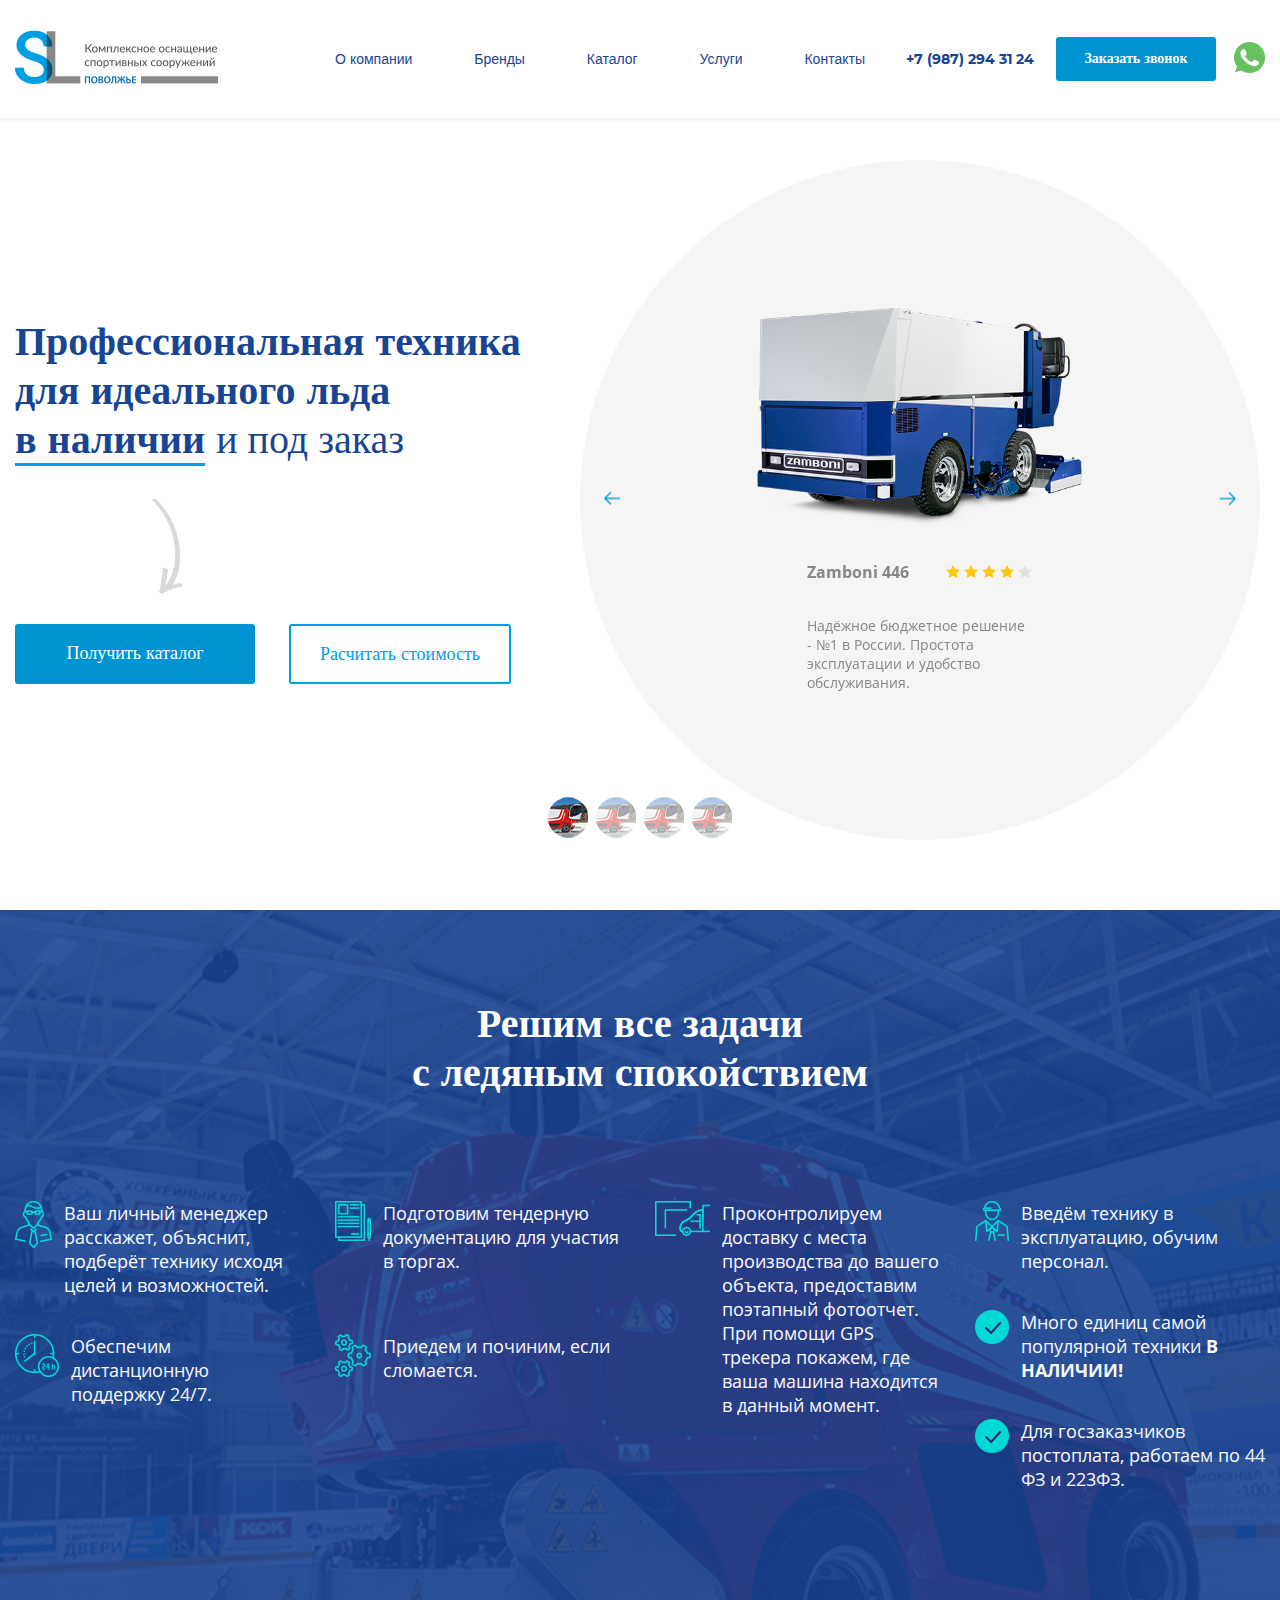
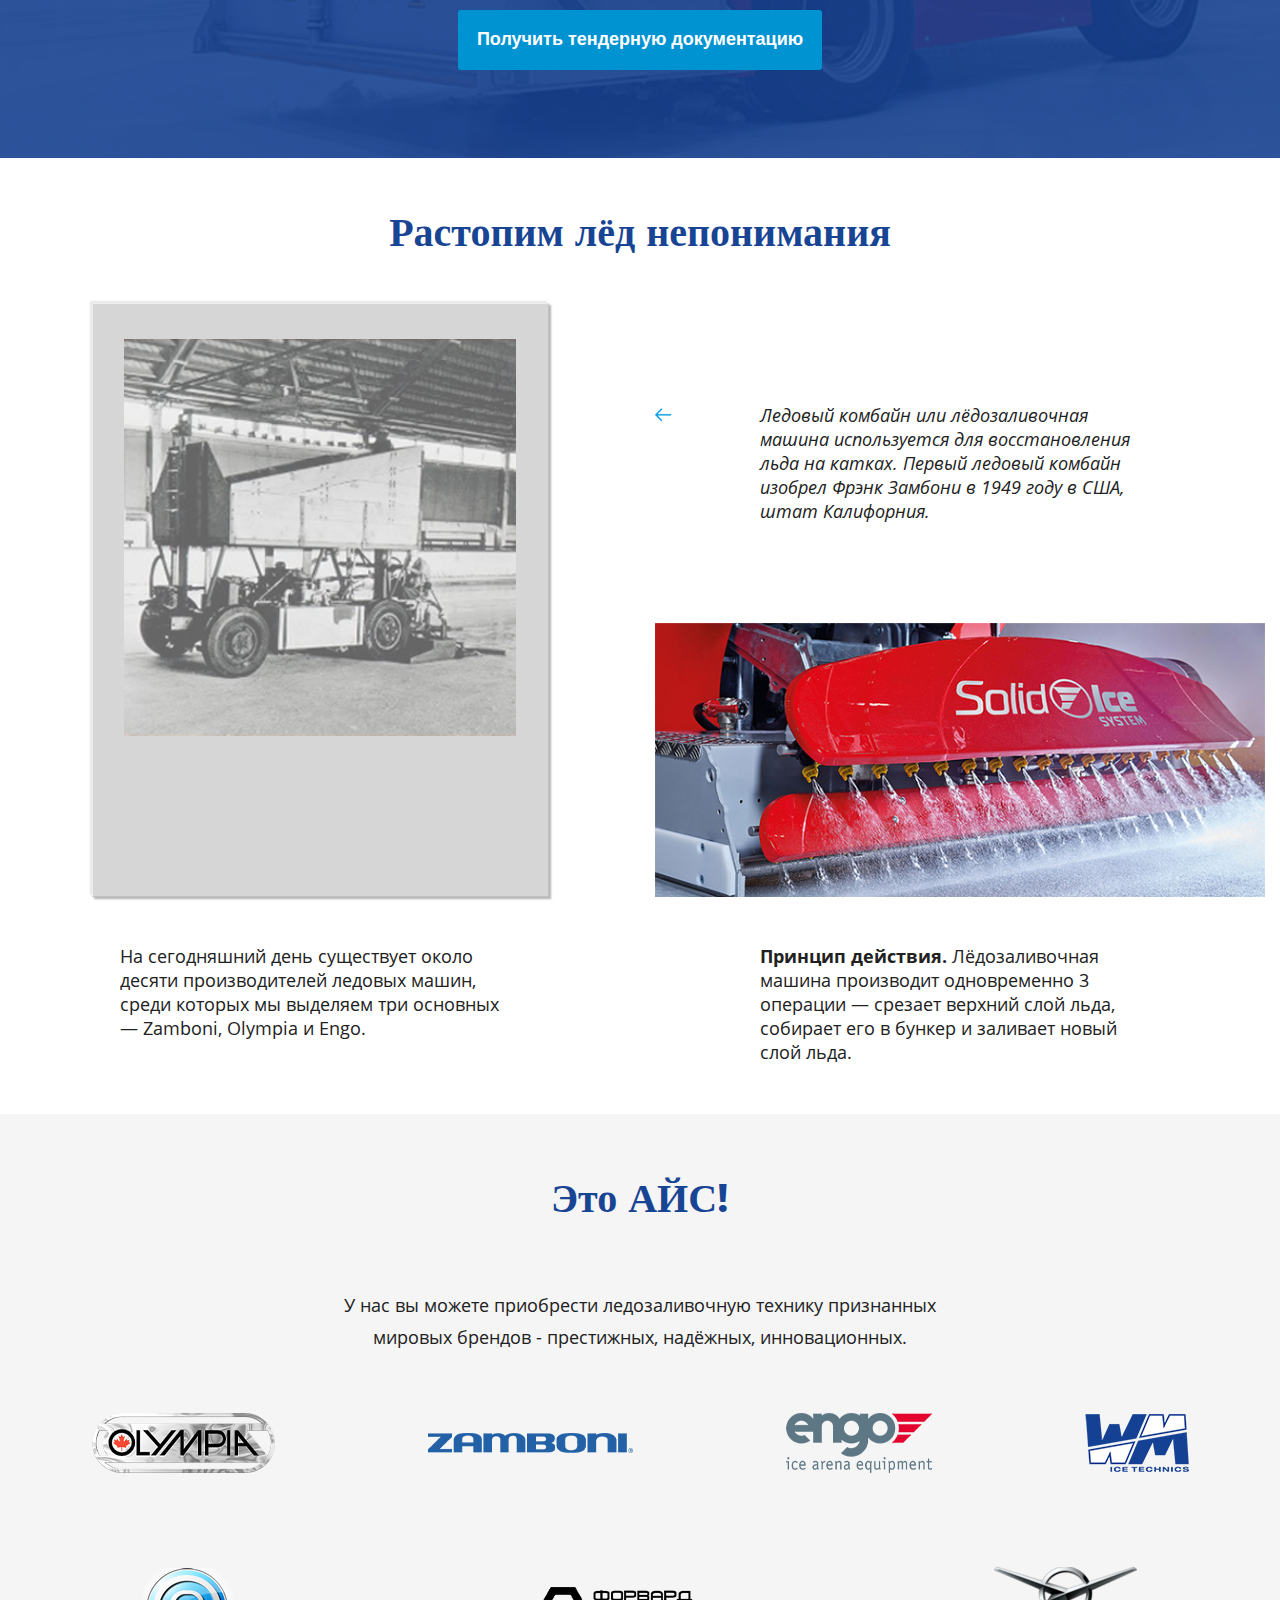
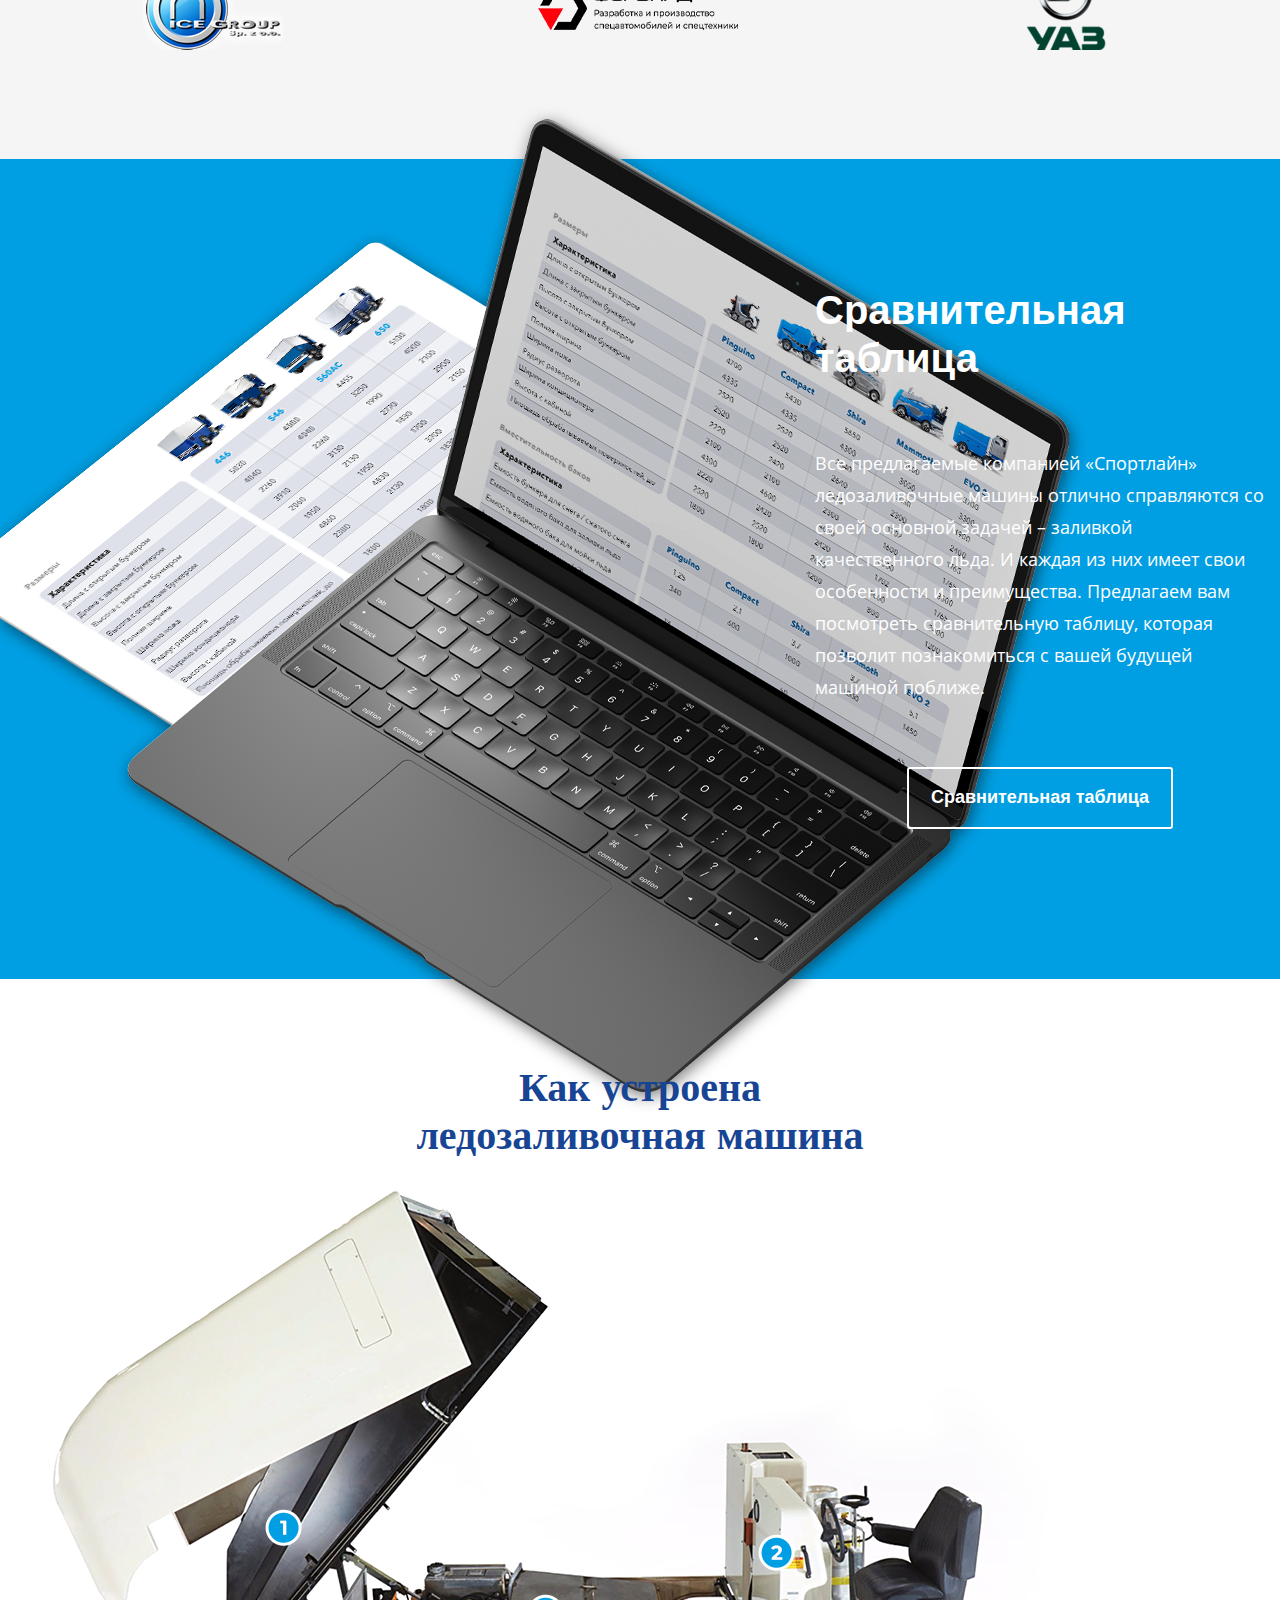
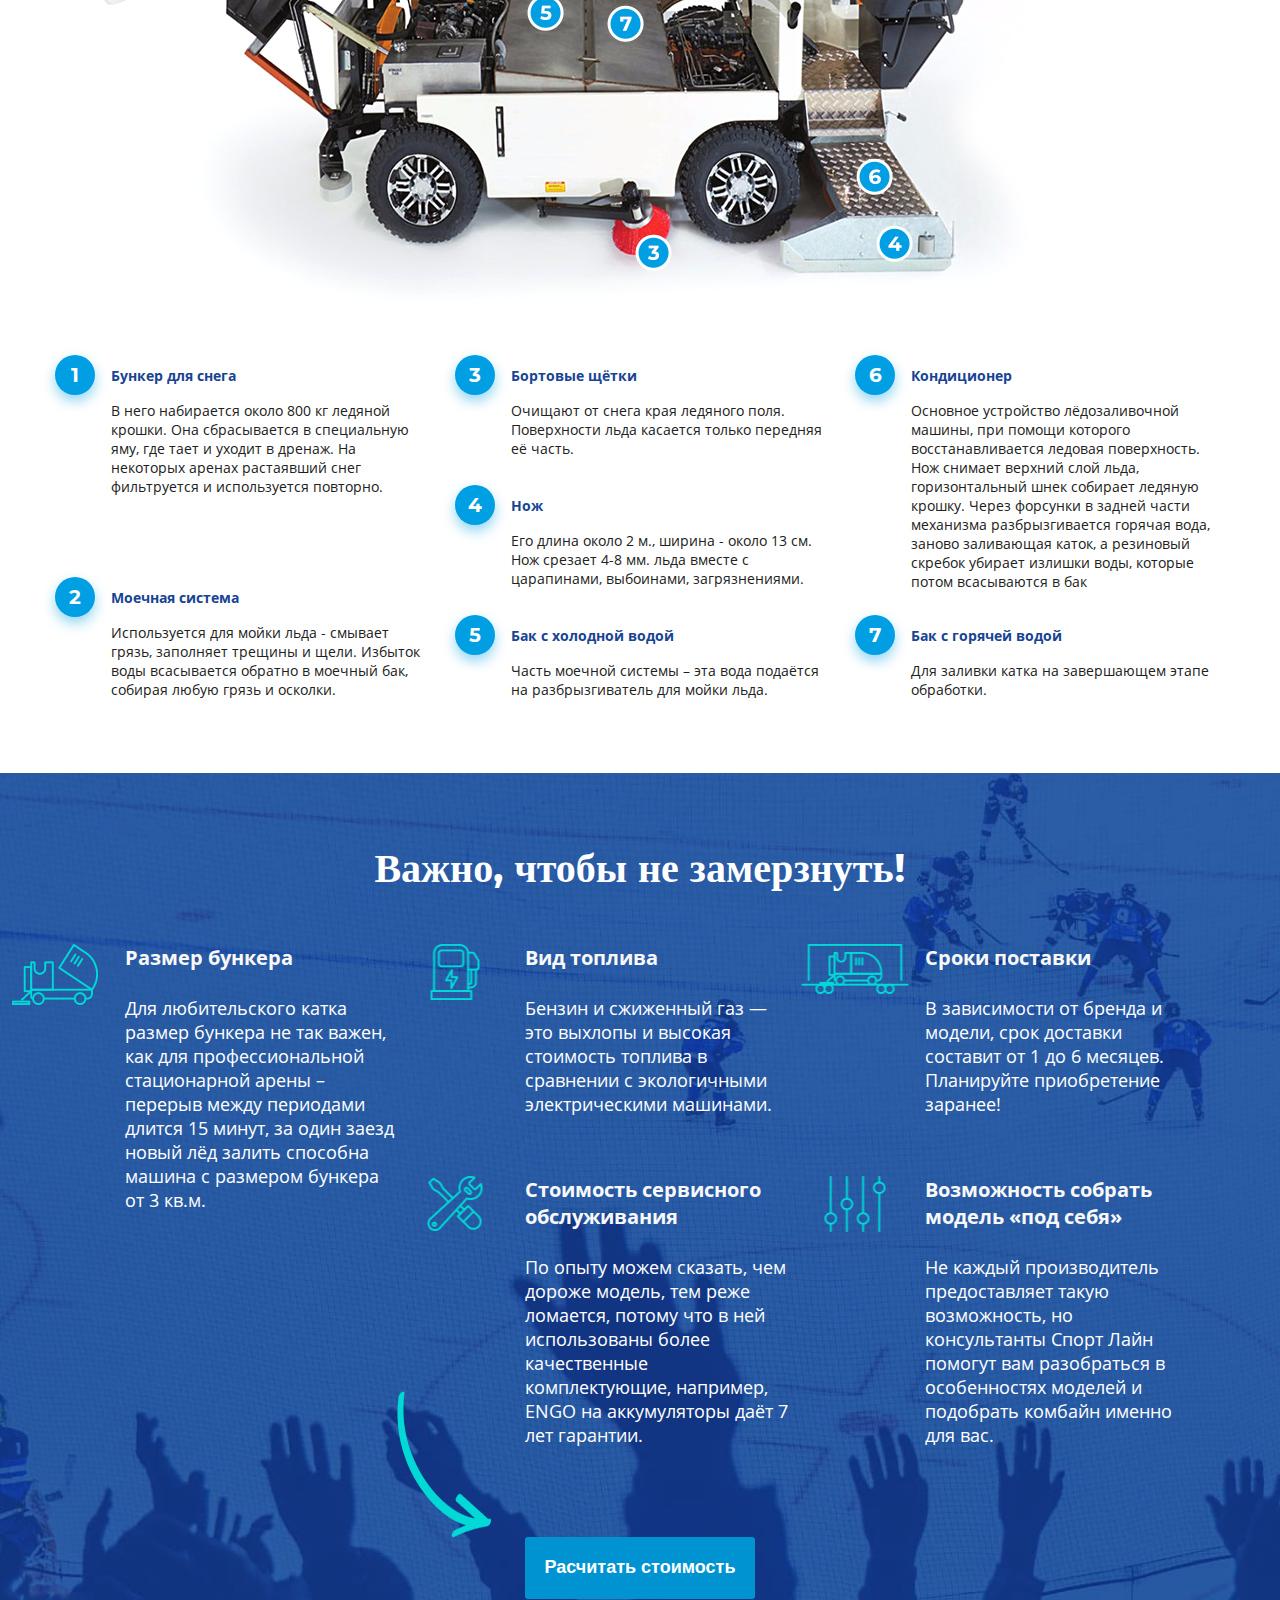
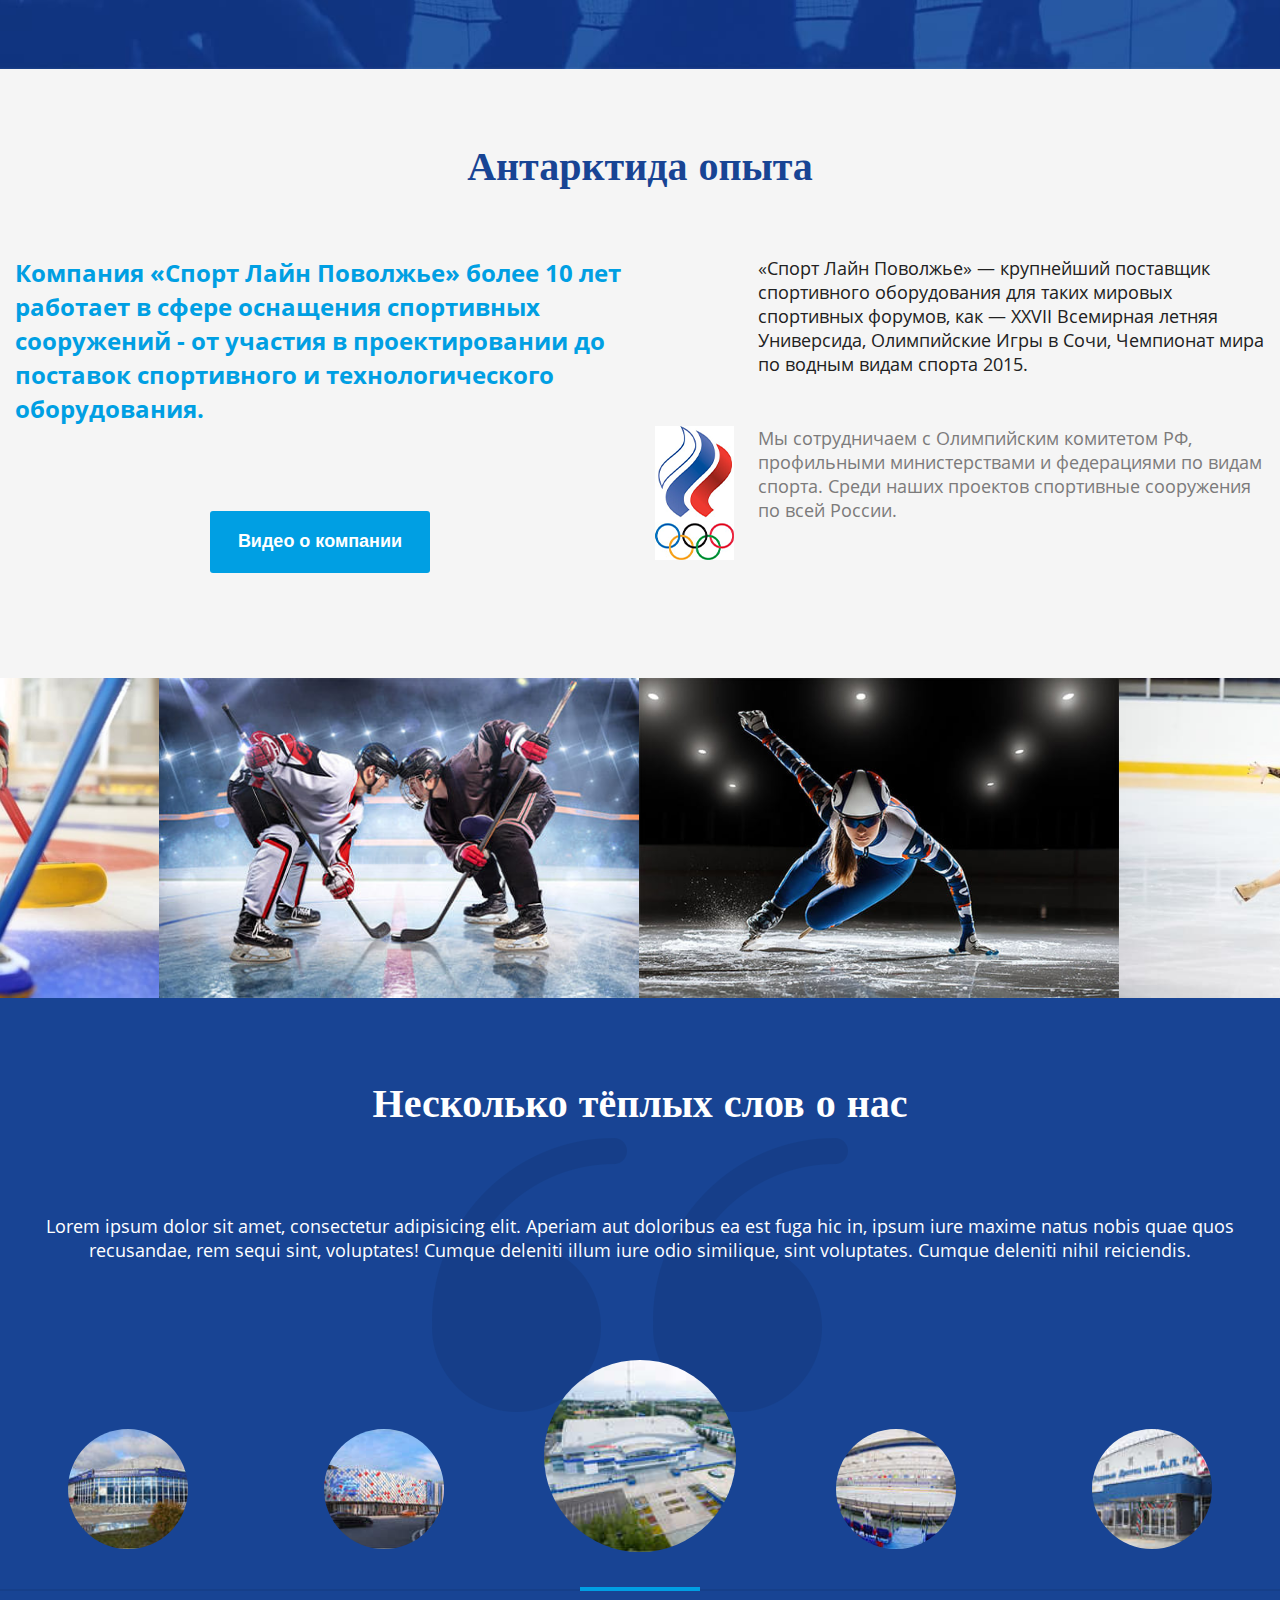
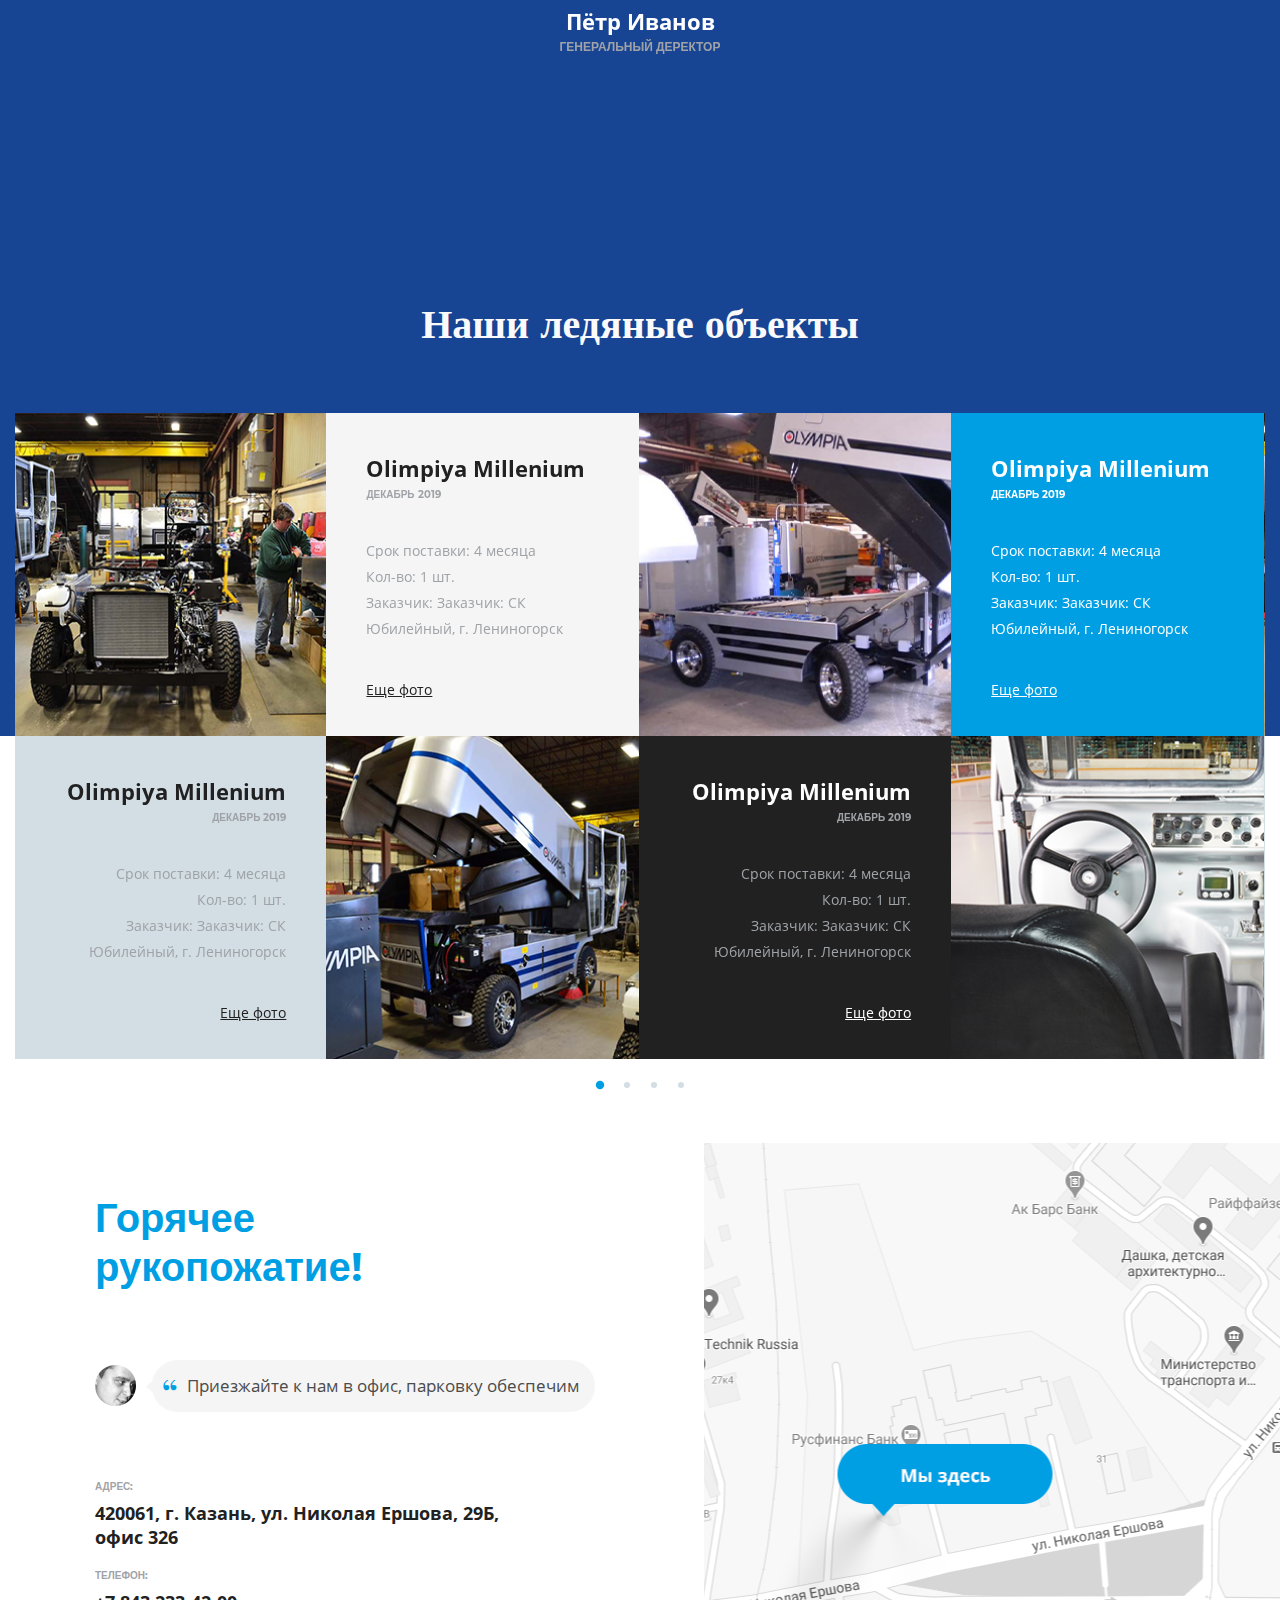
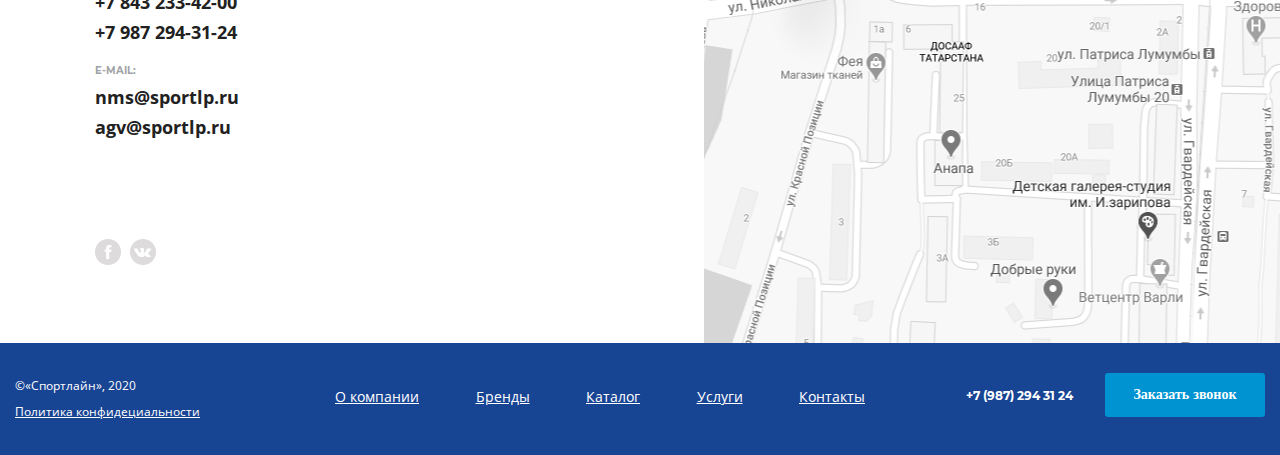
==== commit 90a81cbf: "Add files via upload" ====
--- a/index.html
+++ b/index.html
@@ -1,4 +1,4 @@
-<!doctype html><html lang="ru"><head><meta charset="utf-8"/><meta name="viewport" content="width=device-width,initial-scale=1,shrink-to-fit=no"/><link rel="shortcut icon" href="favicon/favicon.ico"/><link rel="stylesheet" href="css/style.bundle.css"/><title>Главная | Спортлайн</title></head><body><header class="header"><div class="container"><div class="row align-items-center header__rowup"><div class="col-lg-4 col-md-8 col-sm-6 col"><a href="https://alexeysoloberezin.github.io/qwe" class="logot"><img src="img/logo.png" id="logo"/></a></div><div class="col-lg-7 d-none d-lg-block d-xl-block"><ul class="header__menu"><li class="header__menuItem"><a href="#antrkt" class="">О компании</a></li><li class="header__menuItem"><a href="#ice" class="">Бренды</a></li><li class="header__menuItem"><a href="https://alexeysoloberezin.github.io/qwe/catalog.html" class="">Каталог</a></li><li class="header__menuItem"><a href="https://alexeysoloberezin.github.io/qwe/services.html" class="">Услуги</a></li><li class="header__menuItem"><a href="#contacts" class="">Контакты</a></li></ul></div><div class="col-lg-5 col-md-8 col-sm-10 col header__transf"><div class="header__communicationPanel"><a href="tel:+79872943124" class="header__communicationPanelPhone">+7 (987) 294 31 24 </a><a href="#pop" class="header__communicationPanelButton popup-with-form btn__hover-blue">Заказать звонок </a><a class="header__communicationPanelSocial"><img src="img/icons/whatsapp.png" alt="whatsapp"></a></div><button class="header__buttonMenu"><img src="img/icons/menu.png" alt=""></button></div></div></div><div class="header__menuMobile"><div class="container"><div class="row"><div class="col"><div class="header__menuMobile-mp"><h3>Навигация по сайту</h3><ul class="header__menuMobileNav"><li class="header__menuItem"><a href="#antrkt" class="" onclick="closeMenu()">О компании</a></li><li class="header__menuItem"><a onclick="closeMenu()" href="#ice" class="">Бренды</a></li><li class="header__menuItem"><a onclick="closeMenu()" href="https://alexeysoloberezin.github.io/qwe/catalog.html" class="">Каталог</a></li><li class="header__menuItem"><a onclick="closeMenu()" href="https://alexeysoloberezin.github.io/qwe/services.html" class="">Услуги</a></li><li class="header__menuItem"><a onclick="closeMenu()" href="#contacts" class="">Контакты</a></li></ul><div class="header__menuMobileCommunicationPanel"><a href="#pop" class="header__menuMobileCommunicationPanelButton popup-with-form btn__hover-blue">Заказать звонок </a><a class="header__menuMobileCommunicationPanelSocial"><img src="img/icons/whatsapp.png" alt="whatsapp"></a></div></div></div></div></div></div></header><div class="wrapper-main"><main class="home"><div class="container"><div class="row align-content-center"><div class="col-lg-7"><div class="home__mainTopPanel"><h1 class="home__mainTitle">Профессиональная техника для идеального льда<br><span class="home__mainTitleUnderline">в наличии</span> <span>и под заказ</span></h1><div class="home__getButtons"><div class="home__btnGetCatalogWrap"><img src="img/icons/arrow.png" alt=""> <a href="#popkatalog" class="home__btnGetCatalog popup-with-form btn__hover-blue">Получить каталог</a></div><a href="#kwiz" class="home__btnСalculate popup-modal btn__hover-white">Расчитать стоимость</a></div></div></div><div class="col-lg-9"><ul id="mainCarouselTop" class="owl-carousel home__carousel"><li class="home__carouselItem"><img class="home__carouselItem-img-m" src="img/Zamboni_446_Blue2.png" alt="Zamboni_446_Blue2"><div class="home__carouselItemContainer"><div class="home__carouselItemHeader"><h3>Zamboni 446</h3><div class="home__carouselItemShapes"><img src="img/icons/shape.png" alt=""> <img src="img/icons/shape.png" alt=""> <img src="img/icons/shape.png" alt=""> <img src="img/icons/shape.png" alt=""> <img src="img/icons/shape-default.png" alt=""></div></div><p>Надёжное бюджетное решение - №1 в России. Простота эксплуатации и удобство обслуживания.</p></div></li><li class="home__carouselItem"><img class="home__carouselItem-img-m" src="img/Zamboni_446_Blue2.png" alt="Zamboni_446_Blue2"><div class="home__carouselItemContainer"><div class="home__carouselItemHeader"><h3>Zamboni 446</h3><div class="home__carouselItemShapes"><img src="img/icons/shape.png" alt=""> <img src="img/icons/shape.png" alt=""> <img src="img/icons/shape.png" alt=""> <img src="img/icons/shape.png" alt=""> <img src="img/icons/shape-default.png" alt=""></div></div><p>Надёжное бюджетное решение - №1 в России. Простота эксплуатации и удобство обслуживания.</p></div></li><li class="home__carouselItem"><img class="home__carouselItem-img-m" src="img/Zamboni_446_Blue2.png" alt="Zamboni_446_Blue2"><div class="home__carouselItemContainer"><div class="home__carouselItemHeader"><h3>Zamboni 446</h3><div class="home__carouselItemShapes"><img src="img/icons/shape.png" alt=""> <img src="img/icons/shape.png" alt=""> <img src="img/icons/shape.png" alt=""> <img src="img/icons/shape.png" alt=""> <img src="img/icons/shape-default.png" alt=""></div></div><p>Надёжное бюджетное решение - №1 в России. Простота эксплуатации и удобство обслуживания.</p></div></li><li class="home__carouselItem"><img class="home__carouselItem-img-m" src="img/Zamboni_446_Blue2.png" alt="Zamboni_446_Blue2"><div class="home__carouselItemContainer"><div class="home__carouselItemHeader"><h3>Zamboni 445</h3><div class="home__carouselItemShapes"><img src="img/icons/shape.png" alt=""> <img src="img/icons/shape.png" alt=""> <img src="img/icons/shape.png" alt=""> <img src="img/icons/shape.png" alt=""> <img src="img/icons/shape.png" alt=""></div></div><p>Надёжное бюджетное решение - №1 в России. Простота эксплуатации и удобство обслуживания.</p></div></li></ul></div></div><div class="row"><div class="col"><div class="home__carouselCustomDots"><button class="home__carouselCustomDotsButton home__carouselCustomDotsButton_active"><img src="img/home/engo-ice-lion-07.png" alt=""></button> <button class="home__carouselCustomDotsButton"><img src="img/home/engo-ice-lion-07.png" alt=""></button> <button class="home__carouselCustomDotsButton"><img src="img/home/engo-ice-lion-07.png" alt=""></button> <button class="home__carouselCustomDotsButton"><img src="img/home/engo-ice-lion-07.png" alt=""></button></div></div></div></div><div class="homeDocumentation"><div class="container"><div class="row"><div class="col"><h2 class="homeDocumentation__title">Решим все задачи<br>с ледяным спокойствием</h2></div></div><div class="row"><div class="col-lg-4"><div class="homeDocumentation__block"><img src="img/home/manager.png" alt="manager"><p>Ваш личный менеджер расскажет, объяснит, подберёт технику исходя целей и возможностей.</p></div><div class="homeDocumentation__block"><img src="img/home/clock.png" alt="clock"><p>Обеспечим дистанционную поддержку 24/7.</p></div></div><div class="col-lg-4"><div class="homeDocumentation__block"><img src="img/home/docs.png" alt="docs"><p>Подготовим тендерную документацию для участия в торгах.<br><br></p></div><div class="homeDocumentation__block"><img src="img/home/settings.png" alt="settings"><p>Приедем и починим, если сломается.</p></div></div><div class="col-lg-4"><div class="homeDocumentation__block"><img src="img/home/delivery.png" alt="delivery"><p>Проконтролируем доставку с места производства до вашего объекта, предоставим поэтапный фотоотчет. При помощи GPS трекера покажем, где ваша машина находится в данный момент.</p></div></div><div class="col-lg-4"><div class="homeDocumentation__block"><img src="img/home/man.png" alt="manager"><p>Введём технику в эксплуатацию, обучим персонал.</p></div><div class="homeDocumentation__block"><img src="img/home/check.png" alt="check"><p>Много единиц самой популярной техники <b>В НАЛИЧИИ!</b></p></div><div class="homeDocumentation__block"><img src="img/home/check.png" alt="check"><p>Для госзаказчиков постоплата, работаем по 44 ФЗ и 223ФЗ.</p></div></div></div><div class="row justify-content-center"><a href="#pop-docs" class="homeDocumentation__button popup-with-form btn__hover-blue">Получить тендерную документацию</a></div></div></div><div class="homeMelt"><div class="container"><div class="row"><div class="col"><h2 class="homeMelt__title">Растопим лёд непонимания</h2></div></div><div class="row"><div class="col-lg-8"><div class="homeMelt__imgWrap"><img src="img/home/Layer 3.png" alt=""></div></div><div class="col-lg-8"><div class="homeMelt__rightWrap"><div class="homeMelt__history"><div><img src="img/icons/arrow-left.png" alt=""> <i>Ледовый комбайн или лёдозаливочная машина используется для восстановления льда на катках. Первый ледовый комбайн изобрел Фрэнк Замбони в 1949 году в США, штат Калифорния.</i></div></div><img src="img/home/csm_header-solid-ice-00_b7a04b2cf1.png" alt=""></div></div></div><div class="row"><div class="col-lg-8"><p>На сегодняшний день существует около десяти производителей ледовых машин, среди которых мы выделяем три основных — Zamboni, Olympia и Engo.</p></div><div class="col-lg-8" id="ice"><p><b>Принцип действия.</b> Лёдозаливочная машина производит одновременно 3 операции — срезает верхний слой льда, собирает его в бункер и заливает новый слой льда.</p></div></div></div></div><div class="homeIce"><div class="container"><div class="row justify-content-center"><div class="col-lg-16"><h2 class="homeIce__title">Это АЙС!</h2></div><div class="col-lg-8"><p class="homeIce__desc">У нас вы можете приобрести ледозаливочную технику признанных мировых брендов - престижных, надёжных, инновационных.</p></div></div><div class="row"><div class="col"><div class="homeIce__brands"><div class="homeIce__brand" tabindex="0"><img class="homeIce__brandImg" src="img/home/olympia-logo-new.png" alt=""><div class="homeIce__brandDesc"><p>Lorem ipsum dolor sit amet, consectetur adipisicing elit. Atque cum eum illum quasi rerum saepe sint tempora ullam vitae voluptas.</p><a href="" class="btn__hover-blue">Перейти в каталог</a></div></div><div class="homeIce__brand" tabindex="0"><img class="homeIce__brandImg" src="img/home/zamboni.png" alt=""><div class="homeIce__brandDesc"><p>Lorem ipsum dolor sit amet, consectetur adipisicing elit. Atque cum eum illum quasi rerum saepe sint tempora ullam vitae voluptas.</p><a href="" class="btn__hover-blue">Перейти в каталог</a></div></div><div class="homeIce__brand" tabindex="0"><img class="homeIce__brandImg" src="img/home/logo_engo_header.png" alt=""><div class="homeIce__brandDesc"><p>Lorem ipsum dolor sit amet, consectetur adipisicing elit. Atque cum eum illum quasi rerum saepe sint tempora ullam vitae voluptas.</p><a href="" class="btn__hover-blue">Перейти в каталог</a></div></div><div class="homeIce__brand" tabindex="0"><img class="homeIce__brandImg" src="img/home/WM Logo 3013.png" alt=""><div class="homeIce__brandDesc"><p>Lorem ipsum dolor sit amet, consectetur adipisicing elit. Atque cum eum illum quasi rerum saepe sint tempora ullam vitae voluptas.</p><a href="" class="btn__hover-blue">Перейти в каталог</a></div></div></div><div class="homeIce__brands"><div class="homeIce__brand" tabindex="0" onclick="add()"><img class="homeIce__brandImg" src="img/home/ice-group.png" alt=""><div class="homeIce__brandDesc"><p>Lorem ipsum dolor sit amet, consectetur adipisicing elit. Atque cum eum illum quasi rerum saepe sint tempora ullam vitae voluptas.</p><a href="" class="btn__hover-blue">Перейти в каталог</a></div></div><div class="homeIce__brand" tabindex="0" onclick="add()"><img class="homeIce__brandImg" src="img/home/forvard.png" alt=""><div class="homeIce__brandDesc"><p>Lorem ipsum dolor sit amet, consectetur adipisicing elit. Atque cum eum illum quasi rerum saepe sint tempora ullam vitae voluptas.</p><a href="" class="btn__hover-blue">Перейти в каталог</a></div></div><div class="homeIce__brand" tabindex="0" onclick="add()"><img class="homeIce__brandImg" src="img/home/uaz.png" alt=""><div class="homeIce__brandDesc"><p>Lorem ipsum dolor sit amet, consectetur adipisicing elit. Atque cum eum illum quasi rerum saepe sint tempora ullam vitae voluptas.</p><a href="" class="btn__hover-blue">Перейти в каталог</a></div></div></div></div></div></div></div><div class="homeComparativeTable"><img src="img/home/Macbook Air.png" alt=""><div class="container"><div class="row"><div class="col-lg-6 offset-lg-10"><div class="homeComparativeTable__desc"><h2>Сравнительная таблица</h2><p>Все предлагаемые компанией «Спортлайн» ледозаливочные машины отлично справляются со своей основной задачей – заливкой качественного льда. И каждая из них имеет свои особенности и преимущества. Предлагаем вам посмотреть сравнительную таблицу, которая позволит познакомиться с вашей будущей машиной поближе.</p><a href="pdf/Сравнительная таблица.pdf" download class="btn__hover-bluwhite">Сравнительная таблица</a></div></div></div></div></div><div class="homeMachineStructure"><div class="container"><div class="row"><div class="col"><h2 class="homeMachineStructure__title">Как устроена<br>ледозаливочная машина</h2></div></div><div class="row justify-content-center"><div class="col-lg-16"><img src="img/home/machine-structure.png" alt=""></div><div class="col-lg-5"><div class="homeMachineStructure__blocksWrap"><div class="homeMachineStructure__block"><span>1</span><h4>Бункер для снега</h4><p>В него набирается около 800 кг ледяной крошки. Она сбрасывается в специальную яму, где тает и уходит в дренаж. На некоторых аренах растаявший снег фильтруется и используется повторно.</p></div><div class="homeMachineStructure__block"><span>2</span><h4>Моечная система</h4><p>Используется для мойки льда - смывает грязь, заполняет трещины и щели. Избыток воды всасывается обратно в моечный бак, собирая любую грязь и осколки.</p></div></div></div><div class="col-lg-5"><div class="homeMachineStructure__blocksWrap"><div class="homeMachineStructure__block"><span>3</span><h4>Бортовые щётки</h4><p>Очищают от снега края ледяного поля. Поверхности льда касается только передняя её часть.</p></div><div class="homeMachineStructure__block"><span>4</span><h4>Нож</h4><p>Его длина около 2 м., ширина - около 13 см. Нож срезает 4-8 мм. льда вместе с царапинами, выбоинами, загрязнениями.</p></div><div class="homeMachineStructure__block"><span>5</span><h4>Бак с холодной водой</h4><p>Часть моечной системы – эта вода подаётся на разбрызгиватель для мойки льда.</p></div></div></div><div class="col-lg-5"><div class="homeMachineStructure__blocksWrap"><div class="homeMachineStructure__block"><span>6</span><h4>Кондиционер</h4><p>Основное устройство лёдозаливочной машины, при помощи которого восстанавливается ледовая поверхность. Нож снимает верхний слой льда, горизонтальный шнек собирает ледяную крошку. Через форсунки в задней части механизма разбрызгивается горячая вода, заново заливающая каток, а резиновый скребок убирает излишки воды, которые потом всасываются в бак</p></div><div class="homeMachineStructure__block"><span>7</span><h4>Бак с горячей водой</h4><p>Для заливки катка на завершающем этапе обработки.</p></div></div></div></div></div></div><div class="homeNotFreeze"><div class="container"><div class="row"><div class="col"><h2 class="homeNotFreeze__title">Важно, чтобы не замерзнуть!</h2></div></div><div class="row justify-content-center"><div class="col-lg-5"><div class="homeNotFreeze__blocksWrap"><div class="homeNotFreeze__block"><img src="img/icons/bunker.png" alt=""><div><h4>Размер бункера</h4><p>Для любительского катка размер бункера не так важен, как для профессиональной стационарной арены – перерыв между периодами длится 15 минут, за один заезд новый лёд залить способна машина с размером бункера от 3 кв.м.</p></div></div></div></div><div class="col-lg-5"><div class="homeNotFreeze__blocksWrap"><div class="homeNotFreeze__block"><img src="img/icons/fuel.png" alt=""><div><h4>Вид топлива</h4><p>Бензин и сжиженный газ — это выхлопы и высокая стоимость топлива в сравнении с экологичными электрическими машинами.</p></div></div><div class="homeNotFreeze__block"><img src="img/icons/service.png" alt=""><div><h4>Стоимость сервисного обслуживания</h4><p>По опыту можем сказать, чем дороже модель, тем реже ломается, потому что в ней использованы более качественные комплектующие, например, ENGO на аккумуляторы даёт 7 лет гарантии.</p></div></div></div></div><div class="col-lg-5"><div class="homeNotFreeze__blocksWrap"><div class="homeNotFreeze__block"><img src="img/icons/shipments.png" alt=""><div><h4>Сроки поставки</h4><p>В зависимости от бренда и модели, срок доставки составит от 1 до 6 месяцев. Планируйте приобретение заранее!</p></div></div><div class="homeNotFreeze__block"><img src="img/icons/settings-2.png" alt=""><div><h4>Возможность собрать модель «под себя»</h4><p>Не каждый производитель предоставляет такую возможность, но консультанты Спорт Лайн помогут вам разобраться в особенностях моделей и подобрать комбайн именно для вас.</p></div></div></div></div></div><div class="row"><div class="col"><div class="homeNotFreeze__footer"><div class="homeNotFreeze__buttonWrap"><img src="img/home/arrow-2.png" alt=""> <a href="#kwiz" class="homeNotFreeze__button popup-modal btn__hover-blue" id="antrkt">Расчитать стоимость</a></div></div></div></div></div></div><div class="homeAntarctica"><div class="container"><div class="row"><div class="col"><h2 class="homeAntarctica__title">Антарктида опыта</h2></div></div><div class="row align-content-center"><div class="col-lg-8"><p class="homeAntarctica__desc">Компания «Спорт Лайн Поволжье» более 10 лет работает в сфере оснащения спортивных сооружений - от участия в проектировании до поставок спортивного и технологического оборудования.</p></div><div class="col-lg-8"><p class="homeAntarctica__text">«Спорт Лайн Поволжье» — крупнейший поставщик спортивного оборудования для таких мировых спортивных форумов, как — XXVII Всемирная летняя Универсида, Олимпийские Игры в Сочи, Чемпионат мира по водным видам спорта 2015.</p></div><div class="col-lg-8"><div class="homeAntarctica__buttonWrap"><a href="" class="btn__hover-blue">Видео о компании</a></div></div><div class="col-lg-8"><p class="homeAntarctica__text homeAntarctica__text_sub"><img src="img/home/CNO-RUS.png" alt=""> <span>Мы сотрудничаем с Олимпийским комитетом РФ, профильными министерствами и федерациями по видам спорта. Среди наших проектов спортивные сооружения по всей России.</span></p></div></div></div></div><div class="homeAntarcticaPhotosLine"><div class="homeAntarcticaPhotosLine__inner"><img class="homeAntarcticaPhotosLine_one" src="img/home/fir6.jpg" alt=""> <img class="homeAntarcticaPhotosLine_three" src="img/home/fir3.jpg" alt=""> <img class="homeAntarcticaPhotosLine_for" src="img/home/fir2.jpg" alt=""> <img class="homeAntarcticaPhotosLine_five" src="img/home/fir.jpg" alt=""> <img class="homeAntarcticaPhotosLine_two" src="img/home/fir4.jpg" alt=""> <img class="homeAntarcticaPhotosLine_six" src="img/home/fir5.jpg" alt=""></div></div><div class="homeSomeAboutUs"><div class="container"><div class="row"><div class="col"><h2 class="homeSomeAboutUs__title">Несколько тёплых слов о нас</h2><div class="homeSomeAboutUs__descWrap"><p class="homeSomeAboutUs__desc homeSomeAboutUs__desc_show">Lorem ipsum dolor sit amet, consectetur adipisicing elit. Aperiam aut doloribus ea est fuga hic in, ipsum iure maxime natus nobis quae quos recusandae, rem sequi sint, voluptates! Cumque deleniti illum iure odio similique, sint voluptates. Cumque deleniti nihil reiciendis.</p></div></div></div><div class="row justify-content-center"><div class="homeSomeAboutUs__comments owl_stage-comments"><div class="homeSomeAboutUs__comment"><img src="img/home/sliderimg1.jpg" alt=""><div class="homeSomeAboutUs__commentInfo"><span>Пётр Иванов</span> <span>Генеральный деректор</span></div></div><div class="homeSomeAboutUs__comment"><img src="img/home/sliderimg2.jpg" alt=""><div class="homeSomeAboutUs__commentInfo"><span>Дмитрий Иванов</span> <span>Генеральный деректор</span></div></div><div class="homeSomeAboutUs__comment"><img src="img/home/sliderimg3.jpg" alt=""><div class="homeSomeAboutUs__commentInfo"><span>Василий Иванов</span> <span>Генеральный деректор</span></div></div><div class="homeSomeAboutUs__comment"><img src="img/home/sliderimg4.jpg" alt=""><div class="homeSomeAboutUs__commentInfo"><span>Евгений Иванов</span> <span>Генеральный деректор</span></div></div><div class="homeSomeAboutUs__comment"><img src="img/home/sliderimg5.jpg" alt=""><div class="homeSomeAboutUs__commentInfo"><span>Иван Иванов</span> <span>Генеральный деректор</span></div></div></div></div></div></div><div class="homeOurObjects"><div class="container"><div class="row"><div class="col"><h2 class="homeOurObjects__title">Наши ледяные объекты</h2></div></div><div class="row"><div class="col-lg-16"><div id="homeOurObjects__carousel" class="owl-carousel homeOurObjects__carousel"><div class="homeOurObjects__carouselGrid"><div class="homeOurObjects__carouselGridItem homeOurObjects__carouselGridItemleft"><div class="homeOurObjects__carouselGridItemImg" style="background-image: url(img/home/1212.png)"></div><div class="homeOurObjects__carouselGridItemInfo homeOurObjects__carouselGridItemInfo_white homeOurObjects__carouselGridItemInfo_left"><div><h4>Olimpiya Millenium</h4><span>декабрь 2019</span></div><p>Срок поставки: 4 месяца<br>Кол-во: 1 шт.<br>Заказчик: Заказчик: СК Юбилейный, г. Лениногорск</p><div class="popup-gallery"><a href="img/home/popimg1.jpg">Еще фото</a> <a href="img/home/popimg2.jpg"></a> <a href="img/home/popimg3.jpg"></a> <a href="img/home/popimg4.jpg"></a> <a href="img/home/popimg5.jpg"></a></div></div></div><div class="homeOurObjects__carouselGridItem homeOurObjects__carouselGridItemleft"><div class="homeOurObjects__carouselGridItemImg" style="background-image: url(img/home/img-16n.png)"></div><div class="homeOurObjects__carouselGridItemInfo homeOurObjects__carouselGridItemInfo_blue homeOurObjects__carouselGridItemInfo_left"><div><h4>Olimpiya Millenium</h4><span>декабрь 2019</span></div><p>Срок поставки: 4 месяца<br>Кол-во: 1 шт.<br>Заказчик: Заказчик: СК Юбилейный, г. Лениногорск</p><div class="popup-gallery"><a href="img/home/popimg1.jpg">Еще фото</a> <a href="img/home/popimg2.jpg"></a> <a href="img/home/popimg3.jpg"></a> <a href="img/home/popimg4.jpg"></a> <a href="img/home/popimg5.jpg"></a></div></div></div><div class="homeOurObjects__carouselGridItem homeOurObjects__carouselGridItemright"><div class="homeOurObjects__carouselGridItemImg" style="background-image: url(img/home/img-12n.png)"></div><div class="homeOurObjects__carouselGridItemInfo homeOurObjects__carouselGridItemInfo_gray homeOurObjects__carouselGridItemInfo_right"><div><h4>Olimpiya Millenium</h4><span>декабрь 2019</span></div><p>Срок поставки: 4 месяца<br>Кол-во: 1 шт.<br>Заказчик: Заказчик: СК Юбилейный, г. Лениногорск</p><div class="popup-gallery"><a href="img/home/popimg1.jpg">Еще фото</a> <a href="img/home/popimg2.jpg"></a> <a href="img/home/popimg3.jpg"></a> <a href="img/home/popimg4.jpg"></a> <a href="img/home/popimg5.jpg"></a></div></div></div><div class="homeOurObjects__carouselGridItem homeOurObjects__carouselGridItemright"><div class="homeOurObjects__carouselGridItemImg" style="background-image: url(img/home/CABDASH-09A9932_CMYK-1.png)"></div><div class="homeOurObjects__carouselGridItemInfo homeOurObjects__carouselGridItemInfo_black homeOurObjects__carouselGridItemInfo_right"><div><h4>Olimpiya Millenium</h4><span>декабрь 2019</span></div><p>Срок поставки: 4 месяца<br>Кол-во: 1 шт.<br>Заказчик: Заказчик: СК Юбилейный, г. Лениногорск</p><div class="popup-gallery"><a href="img/home/popimg1.jpg">Еще фото</a> <a href="img/home/popimg2.jpg"></a> <a href="img/home/popimg3.jpg"></a> <a href="img/home/popimg4.jpg"></a> <a href="img/home/popimg5.jpg"></a></div></div></div></div><div class="homeOurObjects__carouselGrid"><div class="homeOurObjects__carouselGridItem"><div class="homeOurObjects__carouselGridItemImg" style="background-image: url(../img/home/1212.png)"></div><div class="homeOurObjects__carouselGridItemInfo homeOurObjects__carouselGridItemInfo_white homeOurObjects__carouselGridItemInfo_left"><div><h4>Olimpiya Millenium</h4><span>декабрь 2019</span></div><p>Срок поставки: 4 месяца<br>Кол-во: 1 шт.<br>Заказчик: Заказчик: СК Юбилейный, г. Лениногорск</p><a href="">Еще фото</a></div></div><div class="homeOurObjects__carouselGridItem"><div class="homeOurObjects__carouselGridItemImg" style="background-image: url(../img/home/img-16n.png)"></div><div class="homeOurObjects__carouselGridItemInfo homeOurObjects__carouselGridItemInfo_blue homeOurObjects__carouselGridItemInfo_left"><div><h4>Olimpiya Millenium</h4><span>декабрь 2019</span></div><p>Срок поставки: 4 месяца<br>Кол-во: 1 шт.<br>Заказчик: Заказчик: СК Юбилейный, г. Лениногорск</p><a href="">Еще фото</a></div></div><div class="homeOurObjects__carouselGridItem"><div class="homeOurObjects__carouselGridItemImg" style="background-image: url(../img/home/img-12n.png)"></div><div class="homeOurObjects__carouselGridItemInfo homeOurObjects__carouselGridItemInfo_gray homeOurObjects__carouselGridItemInfo_right"><div><h4>Olimpiya Millenium</h4><span>декабрь 2019</span></div><p>Срок поставки: 4 месяца<br>Кол-во: 1 шт.<br>Заказчик: Заказчик: СК Юбилейный, г. Лениногорск</p><a href="">Еще фото</a></div></div><div class="homeOurObjects__carouselGridItem"><div class="homeOurObjects__carouselGridItemImg" style="background-image: url(../img/home/CABDASH-09A9932_CMYK-1.png)"></div><div class="homeOurObjects__carouselGridItemInfo homeOurObjects__carouselGridItemInfo_black homeOurObjects__carouselGridItemInfo_right"><div><h4>Olimpiya Millenium</h4><span>декабрь 2019</span></div><p>Срок поставки: 4 месяца<br>Кол-во: 1 шт.<br>Заказчик: Заказчик: СК Юбилейный, г. Лениногорск</p><a href="">Еще фото</a></div></div></div><div class="homeOurObjects__carouselGrid"><div class="homeOurObjects__carouselGridItem"><div class="homeOurObjects__carouselGridItemImg" style="background-image: url(../img/home/1212.png)"></div><div class="homeOurObjects__carouselGridItemInfo homeOurObjects__carouselGridItemInfo_white homeOurObjects__carouselGridItemInfo_left"><div><h4>Olimpiya Millenium</h4><span>декабрь 2019</span></div><p>Срок поставки: 4 месяца<br>Кол-во: 1 шт.<br>Заказчик: Заказчик: СК Юбилейный, г. Лениногорск</p><a href="">Еще фото</a></div></div><div class="homeOurObjects__carouselGridItem"><div class="homeOurObjects__carouselGridItemImg" style="background-image: url(../img/home/img-16n.png)"></div><div class="homeOurObjects__carouselGridItemInfo homeOurObjects__carouselGridItemInfo_blue homeOurObjects__carouselGridItemInfo_left"><div><h4>Olimpiya Millenium</h4><span>декабрь 2019</span></div><p>Срок поставки: 4 месяца<br>Кол-во: 1 шт.<br>Заказчик: Заказчик: СК Юбилейный, г. Лениногорск</p><a href="">Еще фото</a></div></div><div class="homeOurObjects__carouselGridItem"><div class="homeOurObjects__carouselGridItemImg" style="background-image: url(../img/home/img-12n.png)"></div><div class="homeOurObjects__carouselGridItemInfo homeOurObjects__carouselGridItemInfo_gray homeOurObjects__carouselGridItemInfo_right"><div><h4>Olimpiya Millenium</h4><span>декабрь 2019</span></div><p>Срок поставки: 4 месяца<br>Кол-во: 1 шт.<br>Заказчик: Заказчик: СК Юбилейный, г. Лениногорск</p><a href="">Еще фото</a></div></div><div class="homeOurObjects__carouselGridItem"><div class="homeOurObjects__carouselGridItemImg" style="background-image: url(../img/home/CABDASH-09A9932_CMYK-1.png)"></div><div class="homeOurObjects__carouselGridItemInfo homeOurObjects__carouselGridItemInfo_black homeOurObjects__carouselGridItemInfo_right"><div><h4>Olimpiya Millenium</h4><span>декабрь 2019</span></div><p>Срок поставки: 4 месяца<br>Кол-во: 1 шт.<br>Заказчик: Заказчик: СК Юбилейный, г. Лениногорск</p><a href="">Еще фото</a></div></div></div><div class="homeOurObjects__carouselGrid"><div class="homeOurObjects__carouselGridItem"><div class="homeOurObjects__carouselGridItemImg" style="background-image: url(../img/home/1212.png)"></div><div class="homeOurObjects__carouselGridItemInfo homeOurObjects__carouselGridItemInfo_white homeOurObjects__carouselGridItemInfo_left"><div><h4>Olimpiya Millenium</h4><span>декабрь 2019</span></div><p>Срок поставки: 4 месяца<br>Кол-во: 1 шт.<br>Заказчик: Заказчик: СК Юбилейный, г. Лениногорск</p><a href="">Еще фото</a></div></div><div class="homeOurObjects__carouselGridItem"><div class="homeOurObjects__carouselGridItemImg" style="background-image: url(../img/home/img-16n.png)"></div><div class="homeOurObjects__carouselGridItemInfo homeOurObjects__carouselGridItemInfo_blue homeOurObjects__carouselGridItemInfo_left"><div><h4>Olimpiya Millenium</h4><span>декабрь 2019</span></div><p>Срок поставки: 4 месяца<br>Кол-во: 1 шт.<br>Заказчик: Заказчик: СК Юбилейный, г. Лениногорск</p><a href="">Еще фото</a></div></div><div class="homeOurObjects__carouselGridItem"><div class="homeOurObjects__carouselGridItemImg" style="background-image: url(../img/home/img-12n.png)"></div><div class="homeOurObjects__carouselGridItemInfo homeOurObjects__carouselGridItemInfo_gray homeOurObjects__carouselGridItemInfo_right"><div><h4>Olimpiya Millenium</h4><span>декабрь 2019</span></div><p>Срок поставки: 4 месяца<br>Кол-во: 1 шт.<br>Заказчик: Заказчик: СК Юбилейный, г. Лениногорск</p><a href="">Еще фото</a></div></div><div class="homeOurObjects__carouselGridItem"><div class="homeOurObjects__carouselGridItemImg" style="background-image: url(../img/home/CABDASH-09A9932_CMYK-1.png)"></div><div class="homeOurObjects__carouselGridItemInfo homeOurObjects__carouselGridItemInfo_black homeOurObjects__carouselGridItemInfo_right"><div><h4>Olimpiya Millenium</h4><span>декабрь 2019</span></div><p>Срок поставки: 4 месяца<br>Кол-во: 1 шт.<br>Заказчик: Заказчик: СК Юбилейный, г. Лениногорск</p><a href="">Еще фото</a></div></div></div></div></div></div></div></div><div class="homeAddress" id="contacts"><div class="container"><div class="row"><div class="col-lg-8 offset-lg-1 col-md-16"><div class="homeAddress__info"><h3>Горячее<br>рукопожатие!</h3><div class="homeAddress__quote"><img src="img/home/Img.png" alt=""><blockquote><span>“</span> Приезжайте к нам в офис, парковку обеспечим</blockquote></div><ul class="homeAddress__list"><li class="homeAddress__listItem">адрес:<div><address>420061, г. Казань, ул. Николая Ершова, 29Б,<br>офис 326</address></div></li><li class="homeAddress__listItem">телефон:<div><a href="tel:+78432334200">+7 843 233-42-00</a> <a href="tel:+79872943124">+7 987 294-31-24</a></div></li><li class="homeAddress__listItem">e-mail:<div><a href="mailto:nms@sportlp.ru">nms@sportlp.ru</a> <a href="mailto:agv@sportlp.ru">agv@sportlp.ru</a></div></li></ul><div class="homeAddress__socials"><a href=""><img src="img/home/facebook.png" alt="facebook"> </a><a href=""><img src="img/home/vk.png" alt="vkontakte"></a></div></div></div><div class="col-lg-8"></div></div></div><div class="homeAddress__img"></div></div><form id="pop-docs" class="white-popup-block mfp-hide pop-call pop-docs"><fieldset class="pop-docs__wrapper" style="border:0;"><ol class="pop-docs__block"><h4 class="pop-docs__title">Получит тендерную документацию</h4><p class="pop-docs__subtitle">Пожалуйста, ведите ваше имя и номер телефона, менеджер свяжется с вами в ближайшее время</p><li class="pop-docs__item pop-docs__item-name req req req-ok"><label class="pop-docs__label" for="pop-docs-name">Имя</label> <input class="pop-docs__inp" id="pop-docs-name" name="pop-docs-name" placeholder="" required=""></li><li class="pop-docs__item pop-docs__item-phone req"><label class="pop-docs__label" for="pop-docs-phone">Телефон</label> <input class="pop-docs__inp" id="pop-docs-phone" name="pop-docs-phone" type="tel" placeholder="" required=""></li></ol><div class="pop-docs__inner"><p class="pop-docs__text"><span>*</span>Обязательно для заполнения</p><button class="pop-docs__btn">Отправить</button></div><p class="pop-docs__ps">Нажимая кнопку «Отправить» я даю согласие на обработку персональных данных</p></fieldset></form><form id="popkatalog" class="white-popup-block mfp-hide pop-call popkatalog"><fieldset class="popkatalog__wrapper" style="border:0;"><h4 class="popkatalog__title">Получить каталог</h4><ol class="popkatalog__block"><li class="popkatalog__item popkatalog__item-name req req-ok"><label class="popkatalog__label" for="popkatalog-name">Имя</label> <input class="popkatalog__inp" id="popkatalog-name" name="popkatalog-name"></li><li class="popkatalog__item popkatalog__item-phone req"><label class="popkatalog__label" for="popkatalog-phone">Телефон</label> <input class="popkatalog__inp" id="popkatalog-phone" name="popkatalog-phone" type="tel"></li><li class="popkatalog__item popkatalog__item-email"><label class="popkatalog__label" for="popkatalog-email">E-mail</label> <input class="popkatalog__inp" id="popkatalog-email" name="popkatalog-email" type="email"></li></ol><div class="popkatalog__inner"><p class="popkatalog__text"><span>*</span>Обязательно для заполнения</p><button class="popkatalog__btn">Получить каталог</button></div><p class="popkatalog__ps">Нажимая кнопку «Получить каталог» я даю согласие на обработку персональных данных</p></fieldset></form><div id="kwiz" class="mfp-hide white-popup-block kwiz"><a class="kwiz-close" href="#"></a><div class="kwiz__wrapper"><h4 class="kwiz__title">Рассчитать стоимость</h4><p class="kwiz__subtitle">Ответьте на 5 вопросов и получите предварительный расчёт стоимости вашей лёдозаливочной техники</p></div><div class="kwiz-owl"><div class="kwiz-owl__slid"><div class="kwiz-owl__question">1. Выберите тип катка</div><div class="kwiz-owl__inner"><input class="kwiz-radio" checked="checked" type="radio" name="kwiz-radio1" id="kwiz-radio1-1"> <label class="kwiz-label" for="kwiz-radio1-1">Открытый</label> <input class="kwiz-radio" type="radio" name="kwiz-radio1" id="kwiz-radio1-2"> <label class="kwiz-label" for="kwiz-radio1-2">Крытый</label></div></div><div class="kwiz-owl__slid"><div class="kwiz-owl__question">2. Выберите назначение</div><div class="kwiz-owl__inner"><input class="kwiz-radio" checked="checked" type="radio" name="kwiz-radio2" id="kwiz-radio2-1"> <label class="kwiz-label" for="kwiz-radio2-1">Для подрезки льда у борта</label> <input class="kwiz-radio" type="radio" name="kwiz-radio2" id="kwiz-radio2-2"> <label class="kwiz-label" for="kwiz-radio2-2">Для малых арен</label> <input class="kwiz-radio" type="radio" name="kwiz-radio2" id="kwiz-radio2-3"> <label class="kwiz-label" for="kwiz-radio2-3">Для средних арен</label> <input class="kwiz-radio" type="radio" name="kwiz-radio2" id="kwiz-radio2-4"> <label class="kwiz-label" for="kwiz-radio2-4">Для больших арен</label></div></div><div class="kwiz-owl__slid"><div class="kwiz-owl__question">3. Площадь обработки</div><div class="kwiz-owl__inner"><input class="kwiz-radio" checked="checked" type="radio" name="kwiz-radio3" id="kwiz-radio3-1"> <label class="kwiz-label" for="kwiz-radio3-1">До 1 200 кв.м</label> <input class="kwiz-radio" type="radio" name="kwiz-radio3" id="kwiz-radio3-2"> <label class="kwiz-label" for="kwiz-radio3-2">До 1 800 кв.м</label> <input class="kwiz-radio" type="radio" name="kwiz-radio3" id="kwiz-radio3-3"> <label class="kwiz-label" for="kwiz-radio3-3">До 3 000 кв.м.</label> <input class="kwiz-radio" type="radio" name="kwiz-radio3" id="kwiz-radio3-4"> <label class="kwiz-label" for="kwiz-radio3-4">До 7 000 кв.м.</label></div></div><div class="kwiz-owl__slid"><div class="kwiz-owl__question">4. Вид топлива</div><div class="kwiz-owl__inner"><input class="kwiz-radio" checked="checked" type="radio" name="kwiz-radio4" id="kwiz-radio4-1"> <label class="kwiz-label" for="kwiz-radio4-1">Бензин</label> <input class="kwiz-radio" type="radio" name="kwiz-radio4" id="kwiz-radio4-2"> <label class="kwiz-label" for="kwiz-radio4-2">Газ</label> <input class="kwiz-radio" type="radio" name="kwiz-radio4" id="kwiz-radio4-3"> <label class="kwiz-label" for="kwiz-radio4-3">Электричество</label></div></div><div class="kwiz-owl__slid"><div class="kwiz-owl__question">5. Бренд</div><div class="kwiz-owl__inner"><input class="kwiz-radio" checked="checked" type="radio" name="kwiz-radio5" id="kwiz-radio5-1"> <label class="kwiz-label" for="kwiz-radio5-1">Олимпия</label> <input class="kwiz-radio" type="radio" name="kwiz-radio5" id="kwiz-radio5-2"> <label class="kwiz-label" for="kwiz-radio5-2">Замбони</label> <input class="kwiz-radio" type="radio" name="kwiz-radio5" id="kwiz-radio5-3"> <label class="kwiz-label" for="kwiz-radio5-3">Энго</label> <input class="kwiz-radio" type="radio" name="kwiz-radio5" id="kwiz-radio5-4"> <label class="kwiz-label" for="kwiz-radio5-4">Форвард</label> <input class="kwiz-radio" type="radio" name="kwiz-radio5" id="kwiz-radio5-5"> <label class="kwiz-label" for="kwiz-radio5-5">WM</label> <input class="kwiz-radio" type="radio" name="kwiz-radio5" id="kwiz-radio5-6"> <label class="kwiz-label" for="kwiz-radio5-6">N-ice</label> <input class="kwiz-radio" type="radio" name="kwiz-radio5" id="kwiz-radio5-7"> <label class="kwiz-label" for="kwiz-radio5-7">УАЗ</label></div></div><div class="kwiz-owl__endslide"><div class="kwiz-owl__end"><h4 class="kwiz__title">Рассчитать стоимость</h4><p class="kwiz__subtitle">Спасибо за ответы на вопросы!</p></div><ol class="kwiz__block"><li class="kwiz__item kwiz__item-name req req-ok"><label class="kwiz__lab" for="kwiz-name">Имя</label> <input class="kwiz__inp" id="kwiz-name" name="kwiz-name"></li><li class="kwiz__item kwiz__item-phone req"><label class="kwiz__lab" for="kwiz-phone">Телефон</label> <input class="kwiz__inp" id="kwiz-phone" name="kwiz-phone" type="tel"></li></ol><div class="kwiz__inner"><p class="kwiz__text"><span>*</span>Обязательно для заполнения</p><button class="kwiz__btn">Получить расчёт</button></div><p class="kwiz__ps">Нажимая кнопку «Получить расчёт» я даю согласие на обработку персональных данных</p></div></div><div class="kwiz-owl__thx goodbay"><div class="kwiz-owl__circle"></div><h4 class="kwiz-owl__title">Спасибо за ваш запрос, менеджер свяжется с вами в ближайшее время</h4></div></div></main></div><script src="js/home.bundle.js"></script><script>function closeMenu() {
+<!doctype html><html lang="ru"><head><meta charset="utf-8"/><meta name="viewport" content="width=device-width,initial-scale=1,shrink-to-fit=no"/><link rel="shortcut icon" href="favicon/favicon.ico"/><link rel="stylesheet" href="css/style.bundle.css"/><title>Главная | Спортлайн</title></head><body><header class="header"><div class="container"><div class="row align-items-center header__rowup"><div class="col-lg-4 col-md-8 col-sm-6 col"><a href="https://alexeysoloberezin.github.io/qwe" class="logot"><img src="img/logo.png" id="logo"/></a></div><div class="col-lg-7 d-none d-lg-block d-xl-block"><ul class="header__menu"><li class="header__menuItem"><a href="#antrkt" class="">О компании</a></li><li class="header__menuItem"><a href="#ice" class="">Бренды</a></li><li class="header__menuItem"><a href="https://alexeysoloberezin.github.io/qwe/catalog.html" class="">Каталог</a></li><li class="header__menuItem"><a href="https://alexeysoloberezin.github.io/qwe/services.html" class="">Услуги</a></li><li class="header__menuItem"><a href="#contacts" class="">Контакты</a></li></ul></div><div class="col-lg-5 col-md-8 col-sm-10 col header__transf"><div class="header__communicationPanel"><a href="tel:+79872943124" class="header__communicationPanelPhone">+7 (987) 294 31 24 </a><a href="#pop" class="header__communicationPanelButton popup-with-form btn__hover-blue">Заказать звонок </a><a class="header__communicationPanelSocial"><img src="img/icons/whatsapp.png" alt="whatsapp"></a></div><button class="header__buttonMenu"><img src="img/icons/menu.png" alt=""></button></div></div></div><div class="header__menuMobile"><div class="container"><div class="row"><div class="col"><div class="header__menuMobile-mp"><h3>Навигация по сайту</h3><ul class="header__menuMobileNav"><li class="header__menuItem"><a href="#antrkt" class="" onclick="closeMenu()">О компании</a></li><li class="header__menuItem"><a onclick="closeMenu()" href="#ice" class="">Бренды</a></li><li class="header__menuItem"><a onclick="closeMenu()" href="https://alexeysoloberezin.github.io/qwe/catalog.html" class="">Каталог</a></li><li class="header__menuItem"><a onclick="closeMenu()" href="https://alexeysoloberezin.github.io/qwe/services.html" class="">Услуги</a></li><li class="header__menuItem"><a onclick="closeMenu()" href="#contacts" class="">Контакты</a></li></ul><div class="header__menuMobileCommunicationPanel"><a href="#pop" class="header__menuMobileCommunicationPanelButton popup-with-form btn__hover-blue">Заказать звонок </a><a class="header__menuMobileCommunicationPanelSocial"><img src="img/icons/whatsapp.png" alt="whatsapp"></a></div></div></div></div></div></div></header><div class="wrapper-main"><main class="home"><div class="container"><div class="row align-content-center"><div class="col-lg-7"><div class="home__mainTopPanel"><h1 class="home__mainTitle">Профессиональная техника для идеального льда<br><span class="home__mainTitleUnderline">в наличии</span> <span>и под заказ</span></h1><div class="home__getButtons"><div class="home__btnGetCatalogWrap"><img src="img/icons/arrow.png" alt=""> <a href="#popkatalog" class="home__btnGetCatalog popup-with-form btn__hover-blue">Получить каталог</a></div><a href="#kwiz" class="home__btnСalculate popup-modal btn__hover-white">Расчитать стоимость</a></div></div></div><div class="col-lg-9"><ul id="mainCarouselTop" class="owl-carousel home__carousel"><li class="home__carouselItem"><img class="home__carouselItem-img-m" src="img/Zamboni_446_Blue2.png" alt="Zamboni_446_Blue2"><div class="home__carouselItemContainer"><div class="home__carouselItemHeader"><h3>Zamboni 446</h3><div class="home__carouselItemShapes"><img src="img/icons/shape.png" alt=""> <img src="img/icons/shape.png" alt=""> <img src="img/icons/shape.png" alt=""> <img src="img/icons/shape.png" alt=""> <img src="img/icons/shape-default.png" alt=""></div></div><p>Надёжное бюджетное решение - №1 в России. Простота эксплуатации и удобство обслуживания.</p></div></li><li class="home__carouselItem"><img class="home__carouselItem-img-m" src="img/Zamboni_446_Blue2.png" alt="Zamboni_446_Blue2"><div class="home__carouselItemContainer"><div class="home__carouselItemHeader"><h3>Zamboni 446</h3><div class="home__carouselItemShapes"><img src="img/icons/shape.png" alt=""> <img src="img/icons/shape.png" alt=""> <img src="img/icons/shape.png" alt=""> <img src="img/icons/shape.png" alt=""> <img src="img/icons/shape-default.png" alt=""></div></div><p>Надёжное бюджетное решение - №1 в России. Простота эксплуатации и удобство обслуживания.</p></div></li><li class="home__carouselItem"><img class="home__carouselItem-img-m" src="img/Zamboni_446_Blue2.png" alt="Zamboni_446_Blue2"><div class="home__carouselItemContainer"><div class="home__carouselItemHeader"><h3>Zamboni 446</h3><div class="home__carouselItemShapes"><img src="img/icons/shape.png" alt=""> <img src="img/icons/shape.png" alt=""> <img src="img/icons/shape.png" alt=""> <img src="img/icons/shape.png" alt=""> <img src="img/icons/shape-default.png" alt=""></div></div><p>Надёжное бюджетное решение - №1 в России. Простота эксплуатации и удобство обслуживания.</p></div></li><li class="home__carouselItem"><img class="home__carouselItem-img-m" src="img/Zamboni_446_Blue2.png" alt="Zamboni_446_Blue2"><div class="home__carouselItemContainer"><div class="home__carouselItemHeader"><h3>Zamboni 445</h3><div class="home__carouselItemShapes"><img src="img/icons/shape.png" alt=""> <img src="img/icons/shape.png" alt=""> <img src="img/icons/shape.png" alt=""> <img src="img/icons/shape.png" alt=""> <img src="img/icons/shape.png" alt=""></div></div><p>Надёжное бюджетное решение - №1 в России. Простота эксплуатации и удобство обслуживания.</p></div></li></ul></div></div><div class="row"><div class="col"><div class="home__carouselCustomDots"><button class="home__carouselCustomDotsButton home__carouselCustomDotsButton_active"><img src="img/home/engo-ice-lion-07.png" alt=""></button> <button class="home__carouselCustomDotsButton"><img src="img/home/engo-ice-lion-07.png" alt=""></button> <button class="home__carouselCustomDotsButton"><img src="img/home/engo-ice-lion-07.png" alt=""></button> <button class="home__carouselCustomDotsButton"><img src="img/home/engo-ice-lion-07.png" alt=""></button></div></div></div></div><div class="homeDocumentation"><div class="container"><div class="row"><div class="col"><h2 class="homeDocumentation__title">Решим все задачи<br>с ледяным спокойствием</h2></div></div><div class="row"><div class="col-lg-4"><div class="homeDocumentation__block"><img src="img/home/manager.png" alt="manager"><p>Ваш личный менеджер расскажет, объяснит, подберёт технику исходя целей и возможностей.</p></div><div class="homeDocumentation__block"><img src="img/home/clock.png" alt="clock"><p>Обеспечим дистанционную поддержку 24/7.</p></div></div><div class="col-lg-4"><div class="homeDocumentation__block"><img src="img/home/docs.png" alt="docs"><p>Подготовим тендерную документацию для участия в торгах.<br><br></p></div><div class="homeDocumentation__block"><img src="img/home/settings.png" alt="settings"><p>Приедем и починим, если сломается.</p></div></div><div class="col-lg-4"><div class="homeDocumentation__block"><img src="img/home/delivery.png" alt="delivery"><p>Проконтролируем доставку с места производства до вашего объекта, предоставим поэтапный фотоотчет. При помощи GPS трекера покажем, где ваша машина находится в данный момент.</p></div></div><div class="col-lg-4"><div class="homeDocumentation__block"><img src="img/home/man.png" alt="manager"><p>Введём технику в эксплуатацию, обучим персонал.</p></div><div class="homeDocumentation__block"><img src="img/home/check.png" alt="check"><p>Много единиц самой популярной техники <b>В НАЛИЧИИ!</b></p></div><div class="homeDocumentation__block"><img src="img/home/check.png" alt="check"><p>Для госзаказчиков постоплата, работаем по 44 ФЗ и 223ФЗ.</p></div></div></div><div class="row justify-content-center"><a href="#pop-docs" class="homeDocumentation__button popup-with-form btn__hover-blue">Получить тендерную документацию</a></div></div></div><div class="homeMelt"><div class="container"><div class="row"><div class="col"><h2 class="homeMelt__title">Растопим лёд непонимания</h2></div></div><div class="row"><div class="col-lg-8"><div class="homeMelt__imgWrap"><img src="img/home/Layer 3.png" alt=""></div></div><div class="col-lg-8"><div class="homeMelt__rightWrap"><div class="homeMelt__history"><div><img src="img/icons/arrow-left.png" alt=""> <i>Ледовый комбайн или лёдозаливочная машина используется для восстановления льда на катках. Первый ледовый комбайн изобрел Фрэнк Замбони в 1949 году в США, штат Калифорния.</i></div></div><img src="img/home/csm_header-solid-ice-00_b7a04b2cf1.png" alt=""></div></div></div><div class="row"><div class="col-lg-8"><p>На сегодняшний день существует около десяти производителей ледовых машин, среди которых мы выделяем три основных — Zamboni, Olympia и Engo.</p></div><div class="col-lg-8" id="ice"><p><b>Принцип действия.</b> Лёдозаливочная машина производит одновременно 3 операции — срезает верхний слой льда, собирает его в бункер и заливает новый слой льда.</p></div></div></div></div><div class="homeIce"><div class="container"><div class="row justify-content-center"><div class="col-lg-16"><h2 class="homeIce__title">Это АЙС!</h2></div><div class="col-lg-8"><p class="homeIce__desc">У нас вы можете приобрести ледозаливочную технику признанных мировых брендов - престижных, надёжных, инновационных.</p></div></div><div class="row"><div class="col"><div class="homeIce__brands"><div class="homeIce__brand" tabindex="0"><img class="homeIce__brandImg" src="img/home/olympia-logo-new.png" alt=""><div class="homeIce__brandDesc"><p>Lorem ipsum dolor sit amet, consectetur adipisicing elit. Atque cum eum illum quasi rerum saepe sint tempora ullam vitae voluptas.</p><a href="" class="btn__hover-blue">Перейти в каталог</a></div></div><div class="homeIce__brand" tabindex="0"><img class="homeIce__brandImg" src="img/home/zamboni.png" alt=""><div class="homeIce__brandDesc"><p>Lorem ipsum dolor sit amet, consectetur adipisicing elit. Atque cum eum illum quasi rerum saepe sint tempora ullam vitae voluptas.</p><a href="" class="btn__hover-blue">Перейти в каталог</a></div></div><div class="homeIce__brand" tabindex="0"><img class="homeIce__brandImg" src="img/home/logo_engo_header.png" alt=""><div class="homeIce__brandDesc"><p>Lorem ipsum dolor sit amet, consectetur adipisicing elit. Atque cum eum illum quasi rerum saepe sint tempora ullam vitae voluptas.</p><a href="" class="btn__hover-blue">Перейти в каталог</a></div></div><div class="homeIce__brand" tabindex="0"><img class="homeIce__brandImg" src="img/home/WM Logo 3013.png" alt=""><div class="homeIce__brandDesc"><p>Lorem ipsum dolor sit amet, consectetur adipisicing elit. Atque cum eum illum quasi rerum saepe sint tempora ullam vitae voluptas.</p><a href="" class="btn__hover-blue">Перейти в каталог</a></div></div></div><div class="homeIce__brands"><div class="homeIce__brand" tabindex="0" onclick="add()"><img class="homeIce__brandImg" src="img/home/ice-group.png" alt=""><div class="homeIce__brandDesc"><p>Lorem ipsum dolor sit amet, consectetur adipisicing elit. Atque cum eum illum quasi rerum saepe sint tempora ullam vitae voluptas.</p><a href="" class="btn__hover-blue">Перейти в каталог</a></div></div><div class="homeIce__brand" tabindex="0" onclick="add()"><img class="homeIce__brandImg" src="img/home/forvard.png" alt=""><div class="homeIce__brandDesc"><p>Lorem ipsum dolor sit amet, consectetur adipisicing elit. Atque cum eum illum quasi rerum saepe sint tempora ullam vitae voluptas.</p><a href="" class="btn__hover-blue">Перейти в каталог</a></div></div><div class="homeIce__brand" tabindex="0" onclick="add()"><img class="homeIce__brandImg" src="img/home/uaz.png" alt=""><div class="homeIce__brandDesc"><p>Lorem ipsum dolor sit amet, consectetur adipisicing elit. Atque cum eum illum quasi rerum saepe sint tempora ullam vitae voluptas.</p><a href="" class="btn__hover-blue">Перейти в каталог</a></div></div></div></div></div></div></div><div class="homeComparativeTable"><img style="filter: drop-shadow(2px 4px 8px rgba(0, 0, 0, 0.5));" src="img/home/Macbook Air.png" alt=""><div class="container"><div class="row"><div class="col-lg-6 offset-lg-10"><div class="homeComparativeTable__desc"><h2>Сравнительная таблица</h2><p>Все предлагаемые компанией «Спортлайн» ледозаливочные машины отлично справляются со своей основной задачей – заливкой качественного льда. И каждая из них имеет свои особенности и преимущества. Предлагаем вам посмотреть сравнительную таблицу, которая позволит познакомиться с вашей будущей машиной поближе.</p><a href="pdf/Сравнительная таблица.pdf" download class="btn__hover-bluwhite">Сравнительная таблица</a></div></div></div></div></div><div class="homeMachineStructure"><div class="container"><div class="row"><div class="col"><h2 class="homeMachineStructure__title">Как устроена<br>ледозаливочная машина</h2></div></div><div class="row justify-content-center"><div class="col-lg-16"><img src="img/home/machine-structure.png" alt=""></div><div class="col-lg-5"><div class="homeMachineStructure__blocksWrap"><div class="homeMachineStructure__block"><span>1</span><h4>Бункер для снега</h4><p>В него набирается около 800 кг ледяной крошки. Она сбрасывается в специальную яму, где тает и уходит в дренаж. На некоторых аренах растаявший снег фильтруется и используется повторно.</p></div><div class="homeMachineStructure__block"><span>2</span><h4>Моечная система</h4><p>Используется для мойки льда - смывает грязь, заполняет трещины и щели. Избыток воды всасывается обратно в моечный бак, собирая любую грязь и осколки.</p></div></div></div><div class="col-lg-5"><div class="homeMachineStructure__blocksWrap"><div class="homeMachineStructure__block"><span>3</span><h4>Бортовые щётки</h4><p>Очищают от снега края ледяного поля. Поверхности льда касается только передняя её часть.</p></div><div class="homeMachineStructure__block"><span>4</span><h4>Нож</h4><p>Его длина около 2 м., ширина - около 13 см. Нож срезает 4-8 мм. льда вместе с царапинами, выбоинами, загрязнениями.</p></div><div class="homeMachineStructure__block"><span>5</span><h4>Бак с холодной водой</h4><p>Часть моечной системы – эта вода подаётся на разбрызгиватель для мойки льда.</p></div></div></div><div class="col-lg-5"><div class="homeMachineStructure__blocksWrap"><div class="homeMachineStructure__block"><span>6</span><h4>Кондиционер</h4><p>Основное устройство лёдозаливочной машины, при помощи которого восстанавливается ледовая поверхность. Нож снимает верхний слой льда, горизонтальный шнек собирает ледяную крошку. Через форсунки в задней части механизма разбрызгивается горячая вода, заново заливающая каток, а резиновый скребок убирает излишки воды, которые потом всасываются в бак</p></div><div class="homeMachineStructure__block"><span>7</span><h4>Бак с горячей водой</h4><p>Для заливки катка на завершающем этапе обработки.</p></div></div></div></div></div></div><div class="homeNotFreeze"><div class="container"><div class="row"><div class="col"><h2 class="homeNotFreeze__title">Важно, чтобы не замерзнуть!</h2></div></div><div class="row justify-content-center"><div class="col-lg-5"><div class="homeNotFreeze__blocksWrap"><div class="homeNotFreeze__block"><img src="img/icons/bunker.png" alt=""><div><h4>Размер бункера</h4><p>Для любительского катка размер бункера не так важен, как для профессиональной стационарной арены – перерыв между периодами длится 15 минут, за один заезд новый лёд залить способна машина с размером бункера от 3 кв.м.</p></div></div></div></div><div class="col-lg-5"><div class="homeNotFreeze__blocksWrap"><div class="homeNotFreeze__block"><img src="img/icons/fuel.png" alt=""><div><h4>Вид топлива</h4><p>Бензин и сжиженный газ — это выхлопы и высокая стоимость топлива в сравнении с экологичными электрическими машинами.</p></div></div><div class="homeNotFreeze__block"><img src="img/icons/service.png" alt=""><div><h4>Стоимость сервисного обслуживания</h4><p>По опыту можем сказать, чем дороже модель, тем реже ломается, потому что в ней использованы более качественные комплектующие, например, ENGO на аккумуляторы даёт 7 лет гарантии.</p></div></div></div></div><div class="col-lg-5"><div class="homeNotFreeze__blocksWrap"><div class="homeNotFreeze__block"><img src="img/icons/shipments.png" alt=""><div><h4>Сроки поставки</h4><p>В зависимости от бренда и модели, срок доставки составит от 1 до 6 месяцев. Планируйте приобретение заранее!</p></div></div><div class="homeNotFreeze__block"><img src="img/icons/settings-2.png" alt=""><div><h4>Возможность собрать модель «под себя»</h4><p>Не каждый производитель предоставляет такую возможность, но консультанты Спорт Лайн помогут вам разобраться в особенностях моделей и подобрать комбайн именно для вас.</p></div></div></div></div></div><div class="row"><div class="col"><div class="homeNotFreeze__footer"><div class="homeNotFreeze__buttonWrap"><img src="img/home/arrow-2.png" alt=""> <a href="#kwiz" class="homeNotFreeze__button popup-modal btn__hover-blue" id="antrkt">Расчитать стоимость</a></div></div></div></div></div></div><div class="homeAntarctica"><div class="container"><div class="row"><div class="col"><h2 class="homeAntarctica__title">Антарктида опыта</h2></div></div><div class="row align-content-center"><div class="col-lg-8"><p class="homeAntarctica__desc">Компания «Спорт Лайн Поволжье» более 10 лет работает в сфере оснащения спортивных сооружений - от участия в проектировании до поставок спортивного и технологического оборудования.</p></div><div class="col-lg-8"><p class="homeAntarctica__text">«Спорт Лайн Поволжье» — крупнейший поставщик спортивного оборудования для таких мировых спортивных форумов, как — XXVII Всемирная летняя Универсида, Олимпийские Игры в Сочи, Чемпионат мира по водным видам спорта 2015.</p></div><div class="col-lg-8"><div class="homeAntarctica__buttonWrap"><a href="" class="btn__hover-blue">Видео о компании</a></div></div><div class="col-lg-8"><p class="homeAntarctica__text homeAntarctica__text_sub"><img src="img/home/CNO-RUS.png" alt=""> <span>Мы сотрудничаем с Олимпийским комитетом РФ, профильными министерствами и федерациями по видам спорта. Среди наших проектов спортивные сооружения по всей России.</span></p></div></div></div></div><div class="homeAntarcticaPhotosLine"><div class="homeAntarcticaPhotosLine__inner"><img class="homeAntarcticaPhotosLine_one" src="img/home/fir6.jpg" alt=""> <img class="homeAntarcticaPhotosLine_three" src="img/home/fir3.jpg" alt=""> <img class="homeAntarcticaPhotosLine_for" src="img/home/fir2.jpg" alt=""> <img class="homeAntarcticaPhotosLine_five" src="img/home/fir.jpg" alt=""> <img class="homeAntarcticaPhotosLine_two" src="img/home/fir4.jpg" alt=""> <img class="homeAntarcticaPhotosLine_six" src="img/home/fir5.jpg" alt=""></div></div><div class="homeSomeAboutUs"><div class="container"><div class="row"><div class="col"><h2 class="homeSomeAboutUs__title">Несколько тёплых слов о нас</h2><div class="homeSomeAboutUs__descWrap"><p class="homeSomeAboutUs__desc homeSomeAboutUs__desc_show">Lorem ipsum dolor sit amet, consectetur adipisicing elit. Aperiam aut doloribus ea est fuga hic in, ipsum iure maxime natus nobis quae quos recusandae, rem sequi sint, voluptates! Cumque deleniti illum iure odio similique, sint voluptates. Cumque deleniti nihil reiciendis.</p></div></div></div><div class="row justify-content-center"><div class="homeSomeAboutUs__comments owl_stage-comments"><div class="homeSomeAboutUs__comment"><img src="img/home/sliderimg1.jpg" alt=""><div class="homeSomeAboutUs__commentInfo"><span>Пётр Иванов</span> <span>Генеральный деректор</span></div></div><div class="homeSomeAboutUs__comment"><img src="img/home/sliderimg2.jpg" alt=""><div class="homeSomeAboutUs__commentInfo"><span>Дмитрий Иванов</span> <span>Генеральный деректор</span></div></div><div class="homeSomeAboutUs__comment"><img src="img/home/sliderimg3.jpg" alt=""><div class="homeSomeAboutUs__commentInfo"><span>Василий Иванов</span> <span>Генеральный деректор</span></div></div><div class="homeSomeAboutUs__comment"><img src="img/home/sliderimg4.jpg" alt=""><div class="homeSomeAboutUs__commentInfo"><span>Евгений Иванов</span> <span>Генеральный деректор</span></div></div><div class="homeSomeAboutUs__comment"><img src="img/home/sliderimg5.jpg" alt=""><div class="homeSomeAboutUs__commentInfo"><span>Иван Иванов</span> <span>Генеральный деректор</span></div></div></div></div></div></div><div class="homeOurObjects"><div class="container"><div class="row"><div class="col"><h2 class="homeOurObjects__title">Наши ледяные объекты</h2></div></div><div class="row"><div class="col-lg-16"><div id="homeOurObjects__carousel" class="owl-carousel homeOurObjects__carousel"><div class="homeOurObjects__carouselGrid"><div class="homeOurObjects__carouselGridItem homeOurObjects__carouselGridItemleft"><div class="homeOurObjects__carouselGridItemImg" style="background-image: url(img/home/1212.png)"></div><div class="homeOurObjects__carouselGridItemInfo homeOurObjects__carouselGridItemInfo_white homeOurObjects__carouselGridItemInfo_left"><div><h4>Olimpiya Millenium</h4><span>декабрь 2019</span></div><p>Срок поставки: 4 месяца<br>Кол-во: 1 шт.<br>Заказчик: Заказчик: СК Юбилейный, г. Лениногорск</p><div class="popup-gallery"><a href="img/home/popimg1.jpg">Еще фото</a> <a href="img/home/popimg2.jpg"></a> <a href="img/home/popimg3.jpg"></a> <a href="img/home/popimg4.jpg"></a> <a href="img/home/popimg5.jpg"></a></div></div></div><div class="homeOurObjects__carouselGridItem homeOurObjects__carouselGridItemleft"><div class="homeOurObjects__carouselGridItemImg" style="background-image: url(img/home/img-16n.png)"></div><div class="homeOurObjects__carouselGridItemInfo homeOurObjects__carouselGridItemInfo_blue homeOurObjects__carouselGridItemInfo_left"><div><h4>Olimpiya Millenium</h4><span>декабрь 2019</span></div><p>Срок поставки: 4 месяца<br>Кол-во: 1 шт.<br>Заказчик: Заказчик: СК Юбилейный, г. Лениногорск</p><div class="popup-gallery"><a href="img/home/popimg1.jpg">Еще фото</a> <a href="img/home/popimg2.jpg"></a> <a href="img/home/popimg3.jpg"></a> <a href="img/home/popimg4.jpg"></a> <a href="img/home/popimg5.jpg"></a></div></div></div><div class="homeOurObjects__carouselGridItem homeOurObjects__carouselGridItemright"><div class="homeOurObjects__carouselGridItemImg" style="background-image: url(img/home/img-12n.png)"></div><div class="homeOurObjects__carouselGridItemInfo homeOurObjects__carouselGridItemInfo_gray homeOurObjects__carouselGridItemInfo_right"><div><h4>Olimpiya Millenium</h4><span>декабрь 2019</span></div><p>Срок поставки: 4 месяца<br>Кол-во: 1 шт.<br>Заказчик: Заказчик: СК Юбилейный, г. Лениногорск</p><div class="popup-gallery"><a href="img/home/popimg1.jpg">Еще фото</a> <a href="img/home/popimg2.jpg"></a> <a href="img/home/popimg3.jpg"></a> <a href="img/home/popimg4.jpg"></a> <a href="img/home/popimg5.jpg"></a></div></div></div><div class="homeOurObjects__carouselGridItem homeOurObjects__carouselGridItemright"><div class="homeOurObjects__carouselGridItemImg" style="background-image: url(img/home/CABDASH-09A9932_CMYK-1.png)"></div><div class="homeOurObjects__carouselGridItemInfo homeOurObjects__carouselGridItemInfo_black homeOurObjects__carouselGridItemInfo_right"><div><h4>Olimpiya Millenium</h4><span>декабрь 2019</span></div><p>Срок поставки: 4 месяца<br>Кол-во: 1 шт.<br>Заказчик: Заказчик: СК Юбилейный, г. Лениногорск</p><div class="popup-gallery"><a href="img/home/popimg1.jpg">Еще фото</a> <a href="img/home/popimg2.jpg"></a> <a href="img/home/popimg3.jpg"></a> <a href="img/home/popimg4.jpg"></a> <a href="img/home/popimg5.jpg"></a></div></div></div></div><div class="homeOurObjects__carouselGrid"><div class="homeOurObjects__carouselGridItem"><div class="homeOurObjects__carouselGridItemImg" style="background-image: url(../img/home/1212.png)"></div><div class="homeOurObjects__carouselGridItemInfo homeOurObjects__carouselGridItemInfo_white homeOurObjects__carouselGridItemInfo_left"><div><h4>Olimpiya Millenium</h4><span>декабрь 2019</span></div><p>Срок поставки: 4 месяца<br>Кол-во: 1 шт.<br>Заказчик: Заказчик: СК Юбилейный, г. Лениногорск</p><a href="">Еще фото</a></div></div><div class="homeOurObjects__carouselGridItem"><div class="homeOurObjects__carouselGridItemImg" style="background-image: url(../img/home/img-16n.png)"></div><div class="homeOurObjects__carouselGridItemInfo homeOurObjects__carouselGridItemInfo_blue homeOurObjects__carouselGridItemInfo_left"><div><h4>Olimpiya Millenium</h4><span>декабрь 2019</span></div><p>Срок поставки: 4 месяца<br>Кол-во: 1 шт.<br>Заказчик: Заказчик: СК Юбилейный, г. Лениногорск</p><a href="">Еще фото</a></div></div><div class="homeOurObjects__carouselGridItem"><div class="homeOurObjects__carouselGridItemImg" style="background-image: url(../img/home/img-12n.png)"></div><div class="homeOurObjects__carouselGridItemInfo homeOurObjects__carouselGridItemInfo_gray homeOurObjects__carouselGridItemInfo_right"><div><h4>Olimpiya Millenium</h4><span>декабрь 2019</span></div><p>Срок поставки: 4 месяца<br>Кол-во: 1 шт.<br>Заказчик: Заказчик: СК Юбилейный, г. Лениногорск</p><a href="">Еще фото</a></div></div><div class="homeOurObjects__carouselGridItem"><div class="homeOurObjects__carouselGridItemImg" style="background-image: url(../img/home/CABDASH-09A9932_CMYK-1.png)"></div><div class="homeOurObjects__carouselGridItemInfo homeOurObjects__carouselGridItemInfo_black homeOurObjects__carouselGridItemInfo_right"><div><h4>Olimpiya Millenium</h4><span>декабрь 2019</span></div><p>Срок поставки: 4 месяца<br>Кол-во: 1 шт.<br>Заказчик: Заказчик: СК Юбилейный, г. Лениногорск</p><a href="">Еще фото</a></div></div></div><div class="homeOurObjects__carouselGrid"><div class="homeOurObjects__carouselGridItem"><div class="homeOurObjects__carouselGridItemImg" style="background-image: url(../img/home/1212.png)"></div><div class="homeOurObjects__carouselGridItemInfo homeOurObjects__carouselGridItemInfo_white homeOurObjects__carouselGridItemInfo_left"><div><h4>Olimpiya Millenium</h4><span>декабрь 2019</span></div><p>Срок поставки: 4 месяца<br>Кол-во: 1 шт.<br>Заказчик: Заказчик: СК Юбилейный, г. Лениногорск</p><a href="">Еще фото</a></div></div><div class="homeOurObjects__carouselGridItem"><div class="homeOurObjects__carouselGridItemImg" style="background-image: url(../img/home/img-16n.png)"></div><div class="homeOurObjects__carouselGridItemInfo homeOurObjects__carouselGridItemInfo_blue homeOurObjects__carouselGridItemInfo_left"><div><h4>Olimpiya Millenium</h4><span>декабрь 2019</span></div><p>Срок поставки: 4 месяца<br>Кол-во: 1 шт.<br>Заказчик: Заказчик: СК Юбилейный, г. Лениногорск</p><a href="">Еще фото</a></div></div><div class="homeOurObjects__carouselGridItem"><div class="homeOurObjects__carouselGridItemImg" style="background-image: url(../img/home/img-12n.png)"></div><div class="homeOurObjects__carouselGridItemInfo homeOurObjects__carouselGridItemInfo_gray homeOurObjects__carouselGridItemInfo_right"><div><h4>Olimpiya Millenium</h4><span>декабрь 2019</span></div><p>Срок поставки: 4 месяца<br>Кол-во: 1 шт.<br>Заказчик: Заказчик: СК Юбилейный, г. Лениногорск</p><a href="">Еще фото</a></div></div><div class="homeOurObjects__carouselGridItem"><div class="homeOurObjects__carouselGridItemImg" style="background-image: url(../img/home/CABDASH-09A9932_CMYK-1.png)"></div><div class="homeOurObjects__carouselGridItemInfo homeOurObjects__carouselGridItemInfo_black homeOurObjects__carouselGridItemInfo_right"><div><h4>Olimpiya Millenium</h4><span>декабрь 2019</span></div><p>Срок поставки: 4 месяца<br>Кол-во: 1 шт.<br>Заказчик: Заказчик: СК Юбилейный, г. Лениногорск</p><a href="">Еще фото</a></div></div></div><div class="homeOurObjects__carouselGrid"><div class="homeOurObjects__carouselGridItem"><div class="homeOurObjects__carouselGridItemImg" style="background-image: url(../img/home/1212.png)"></div><div class="homeOurObjects__carouselGridItemInfo homeOurObjects__carouselGridItemInfo_white homeOurObjects__carouselGridItemInfo_left"><div><h4>Olimpiya Millenium</h4><span>декабрь 2019</span></div><p>Срок поставки: 4 месяца<br>Кол-во: 1 шт.<br>Заказчик: Заказчик: СК Юбилейный, г. Лениногорск</p><a href="">Еще фото</a></div></div><div class="homeOurObjects__carouselGridItem"><div class="homeOurObjects__carouselGridItemImg" style="background-image: url(../img/home/img-16n.png)"></div><div class="homeOurObjects__carouselGridItemInfo homeOurObjects__carouselGridItemInfo_blue homeOurObjects__carouselGridItemInfo_left"><div><h4>Olimpiya Millenium</h4><span>декабрь 2019</span></div><p>Срок поставки: 4 месяца<br>Кол-во: 1 шт.<br>Заказчик: Заказчик: СК Юбилейный, г. Лениногорск</p><a href="">Еще фото</a></div></div><div class="homeOurObjects__carouselGridItem"><div class="homeOurObjects__carouselGridItemImg" style="background-image: url(../img/home/img-12n.png)"></div><div class="homeOurObjects__carouselGridItemInfo homeOurObjects__carouselGridItemInfo_gray homeOurObjects__carouselGridItemInfo_right"><div><h4>Olimpiya Millenium</h4><span>декабрь 2019</span></div><p>Срок поставки: 4 месяца<br>Кол-во: 1 шт.<br>Заказчик: Заказчик: СК Юбилейный, г. Лениногорск</p><a href="">Еще фото</a></div></div><div class="homeOurObjects__carouselGridItem"><div class="homeOurObjects__carouselGridItemImg" style="background-image: url(../img/home/CABDASH-09A9932_CMYK-1.png)"></div><div class="homeOurObjects__carouselGridItemInfo homeOurObjects__carouselGridItemInfo_black homeOurObjects__carouselGridItemInfo_right"><div><h4>Olimpiya Millenium</h4><span>декабрь 2019</span></div><p>Срок поставки: 4 месяца<br>Кол-во: 1 шт.<br>Заказчик: Заказчик: СК Юбилейный, г. Лениногорск</p><a href="">Еще фото</a></div></div></div></div></div></div></div></div><div class="homeAddress" id="contacts"><div class="container"><div class="row"><div class="col-lg-8 offset-lg-1 col-md-16"><div class="homeAddress__info"><h3>Горячее<br>рукопожатие!</h3><div class="homeAddress__quote"><img src="img/home/Img.png" alt=""><blockquote><span>“</span> Приезжайте к нам в офис, парковку обеспечим</blockquote></div><ul class="homeAddress__list"><li class="homeAddress__listItem">адрес:<div><address>420061, г. Казань, ул. Николая Ершова, 29Б,<br>офис 326</address></div></li><li class="homeAddress__listItem">телефон:<div><a href="tel:+78432334200">+7 843 233-42-00</a> <a href="tel:+79872943124">+7 987 294-31-24</a></div></li><li class="homeAddress__listItem">e-mail:<div><a href="mailto:nms@sportlp.ru">nms@sportlp.ru</a> <a href="mailto:agv@sportlp.ru">agv@sportlp.ru</a></div></li></ul><div class="homeAddress__socials"><a href=""><img src="img/home/facebook.png" alt="facebook"> </a><a href=""><img src="img/home/vk.png" alt="vkontakte"></a></div></div></div><div class="col-lg-8"></div></div></div><div class="homeAddress__img"></div></div><form id="pop-docs" class="white-popup-block mfp-hide pop-call pop-docs"><fieldset class="pop-docs__wrapper" style="border:0;"><ol class="pop-docs__block"><h4 class="pop-docs__title">Получит тендерную документацию</h4><p class="pop-docs__subtitle">Пожалуйста, ведите ваше имя и номер телефона, менеджер свяжется с вами в ближайшее время</p><li class="pop-docs__item pop-docs__item-name req req req-ok"><label class="pop-docs__label" for="pop-docs-name">Имя</label> <input class="pop-docs__inp" id="pop-docs-name" name="pop-docs-name" placeholder="" required=""></li><li class="pop-docs__item pop-docs__item-phone req"><label class="pop-docs__label" for="pop-docs-phone">Телефон</label> <input class="pop-docs__inp" id="pop-docs-phone" name="pop-docs-phone" type="tel" placeholder="" required=""></li></ol><div class="pop-docs__inner"><p class="pop-docs__text"><span>*</span>Обязательно для заполнения</p><button class="pop-docs__btn">Отправить</button></div><p class="pop-docs__ps">Нажимая кнопку «Отправить» я даю согласие на обработку персональных данных</p></fieldset></form><form id="popkatalog" class="white-popup-block mfp-hide pop-call popkatalog"><fieldset class="popkatalog__wrapper" style="border:0;"><h4 class="popkatalog__title">Получить каталог</h4><ol class="popkatalog__block"><li class="popkatalog__item popkatalog__item-name req req-ok"><label class="popkatalog__label" for="popkatalog-name">Имя</label> <input class="popkatalog__inp" id="popkatalog-name" name="popkatalog-name"></li><li class="popkatalog__item popkatalog__item-phone req"><label class="popkatalog__label" for="popkatalog-phone">Телефон</label> <input class="popkatalog__inp" id="popkatalog-phone" name="popkatalog-phone" type="tel"></li><li class="popkatalog__item popkatalog__item-email"><label class="popkatalog__label" for="popkatalog-email">E-mail</label> <input class="popkatalog__inp" id="popkatalog-email" name="popkatalog-email" type="email"></li></ol><div class="popkatalog__inner"><p class="popkatalog__text"><span>*</span>Обязательно для заполнения</p><button class="popkatalog__btn">Получить каталог</button></div><p class="popkatalog__ps">Нажимая кнопку «Получить каталог» я даю согласие на обработку персональных данных</p></fieldset></form><div id="kwiz" class="mfp-hide white-popup-block kwiz"><a class="kwiz-close" href="#"></a><div class="kwiz__wrapper"><h4 class="kwiz__title">Рассчитать стоимость</h4><p class="kwiz__subtitle">Ответьте на 5 вопросов и получите предварительный расчёт стоимости вашей лёдозаливочной техники</p></div><div class="kwiz-owl"><div class="kwiz-owl__slid"><div class="kwiz-owl__question">1. Выберите тип катка</div><div class="kwiz-owl__inner"><input class="kwiz-radio" checked="checked" type="radio" name="kwiz-radio1" id="kwiz-radio1-1"> <label class="kwiz-label" for="kwiz-radio1-1">Открытый</label> <input class="kwiz-radio" type="radio" name="kwiz-radio1" id="kwiz-radio1-2"> <label class="kwiz-label" for="kwiz-radio1-2">Крытый</label></div></div><div class="kwiz-owl__slid"><div class="kwiz-owl__question">2. Выберите назначение</div><div class="kwiz-owl__inner"><input class="kwiz-radio" checked="checked" type="radio" name="kwiz-radio2" id="kwiz-radio2-1"> <label class="kwiz-label" for="kwiz-radio2-1">Для подрезки льда у борта</label> <input class="kwiz-radio" type="radio" name="kwiz-radio2" id="kwiz-radio2-2"> <label class="kwiz-label" for="kwiz-radio2-2">Для малых арен</label> <input class="kwiz-radio" type="radio" name="kwiz-radio2" id="kwiz-radio2-3"> <label class="kwiz-label" for="kwiz-radio2-3">Для средних арен</label> <input class="kwiz-radio" type="radio" name="kwiz-radio2" id="kwiz-radio2-4"> <label class="kwiz-label" for="kwiz-radio2-4">Для больших арен</label></div></div><div class="kwiz-owl__slid"><div class="kwiz-owl__question">3. Площадь обработки</div><div class="kwiz-owl__inner"><input class="kwiz-radio" checked="checked" type="radio" name="kwiz-radio3" id="kwiz-radio3-1"> <label class="kwiz-label" for="kwiz-radio3-1">До 1 200 кв.м</label> <input class="kwiz-radio" type="radio" name="kwiz-radio3" id="kwiz-radio3-2"> <label class="kwiz-label" for="kwiz-radio3-2">До 1 800 кв.м</label> <input class="kwiz-radio" type="radio" name="kwiz-radio3" id="kwiz-radio3-3"> <label class="kwiz-label" for="kwiz-radio3-3">До 3 000 кв.м.</label> <input class="kwiz-radio" type="radio" name="kwiz-radio3" id="kwiz-radio3-4"> <label class="kwiz-label" for="kwiz-radio3-4">До 7 000 кв.м.</label></div></div><div class="kwiz-owl__slid"><div class="kwiz-owl__question">4. Вид топлива</div><div class="kwiz-owl__inner"><input class="kwiz-radio" checked="checked" type="radio" name="kwiz-radio4" id="kwiz-radio4-1"> <label class="kwiz-label" for="kwiz-radio4-1">Бензин</label> <input class="kwiz-radio" type="radio" name="kwiz-radio4" id="kwiz-radio4-2"> <label class="kwiz-label" for="kwiz-radio4-2">Газ</label> <input class="kwiz-radio" type="radio" name="kwiz-radio4" id="kwiz-radio4-3"> <label class="kwiz-label" for="kwiz-radio4-3">Электричество</label></div></div><div class="kwiz-owl__slid"><div class="kwiz-owl__question">5. Бренд</div><div class="kwiz-owl__inner"><input class="kwiz-radio" checked="checked" type="radio" name="kwiz-radio5" id="kwiz-radio5-1"> <label class="kwiz-label" for="kwiz-radio5-1">Олимпия</label> <input class="kwiz-radio" type="radio" name="kwiz-radio5" id="kwiz-radio5-2"> <label class="kwiz-label" for="kwiz-radio5-2">Замбони</label> <input class="kwiz-radio" type="radio" name="kwiz-radio5" id="kwiz-radio5-3"> <label class="kwiz-label" for="kwiz-radio5-3">Энго</label> <input class="kwiz-radio" type="radio" name="kwiz-radio5" id="kwiz-radio5-4"> <label class="kwiz-label" for="kwiz-radio5-4">Форвард</label> <input class="kwiz-radio" type="radio" name="kwiz-radio5" id="kwiz-radio5-5"> <label class="kwiz-label" for="kwiz-radio5-5">WM</label> <input class="kwiz-radio" type="radio" name="kwiz-radio5" id="kwiz-radio5-6"> <label class="kwiz-label" for="kwiz-radio5-6">N-ice</label> <input class="kwiz-radio" type="radio" name="kwiz-radio5" id="kwiz-radio5-7"> <label class="kwiz-label" for="kwiz-radio5-7">УАЗ</label></div></div><div class="kwiz-owl__endslide"><div class="kwiz-owl__end"><h4 class="kwiz__title">Рассчитать стоимость</h4><p class="kwiz__subtitle">Спасибо за ответы на вопросы!</p></div><ol class="kwiz__block"><li class="kwiz__item kwiz__item-name req req-ok"><label class="kwiz__lab" for="kwiz-name">Имя</label> <input class="kwiz__inp" id="kwiz-name" name="kwiz-name"></li><li class="kwiz__item kwiz__item-phone req"><label class="kwiz__lab" for="kwiz-phone">Телефон</label> <input class="kwiz__inp" id="kwiz-phone" name="kwiz-phone" type="tel"></li></ol><div class="kwiz__inner"><p class="kwiz__text"><span>*</span>Обязательно для заполнения</p><button class="kwiz__btn">Получить расчёт</button></div><p class="kwiz__ps">Нажимая кнопку «Получить расчёт» я даю согласие на обработку персональных данных</p></div></div><div class="kwiz-owl__thx goodbay"><div class="kwiz-owl__circle"></div><h4 class="kwiz-owl__title">Спасибо за ваш запрос, менеджер свяжется с вами в ближайшее время</h4></div></div></main></div><script src="js/home.bundle.js"></script><script>function closeMenu() {
 			var headerMenuMobile = document.querySelector('.header__menuMobile');
 			// headerMenuMobile.c('header__menuMobile_show');
             headerMenuMobile.classList.remove('header__menuMobile_show');
--- a/css/style.bundle.css
+++ b/css/style.bundle.css
@@ -733,12 +733,12 @@
  * Copyright 2011-2020 The Bootstrap Authors
  * Copyright 2011-2020 Twitter, Inc.
  * Licensed under MIT (https://github.com/twbs/bootstrap/blob/main/LICENSE)
- */html{box-sizing:border-box;-ms-overflow-style:scrollbar}*,*::before,*::after{box-sizing:inherit}.container,.container-fluid,.container-sm,.container-md,.container-lg,.container-xl{width:100%;padding-right:15px;padding-left:15px;margin-right:auto;margin-left:auto}@media (min-width: 576px){.container,.container-sm{max-width:540px}}@media (min-width: 768px){.container,.container-sm,.container-md{max-width:720px}}@media (min-width: 992px){.container,.container-sm,.container-md,.container-lg{max-width:960px}}@media (min-width: 1200px){.container,.container-sm,.container-md,.container-lg,.container-xl{max-width:1280px}}.row{display:flex;flex-wrap:wrap;margin-right:-15px;margin-left:-15px}.no-gutters{margin-right:0;margin-left:0}.no-gutters>.col,.no-gutters>[class*="col-"]{padding-right:0;padding-left:0}.col-1,.col-2,.col-3,.col-4,.col-5,.col-6,.col-7,.col-8,.col-9,.col-10,.col-11,.col-12,.col-13,.col-14,.col-15,.col-16,.col,.col-auto,.col-sm-1,.col-sm-2,.col-sm-3,.col-sm-4,.col-sm-5,.col-sm-6,.col-sm-7,.col-sm-8,.col-sm-9,.col-sm-10,.col-sm-11,.col-sm-12,.col-sm-13,.col-sm-14,.col-sm-15,.col-sm-16,.col-sm,.col-sm-auto,.col-md-1,.col-md-2,.col-md-3,.col-md-4,.col-md-5,.col-md-6,.col-md-7,.col-md-8,.col-md-9,.col-md-10,.col-md-11,.col-md-12,.col-md-13,.col-md-14,.col-md-15,.col-md-16,.col-md,.col-md-auto,.col-lg-1,.col-lg-2,.col-lg-3,.col-lg-4,.col-lg-5,.col-lg-6,.col-lg-7,.col-lg-8,.col-lg-9,.col-lg-10,.col-lg-11,.col-lg-12,.col-lg-13,.col-lg-14,.col-lg-15,.col-lg-16,.col-lg,.col-lg-auto,.col-xl-1,.col-xl-2,.col-xl-3,.col-xl-4,.col-xl-5,.col-xl-6,.col-xl-7,.col-xl-8,.col-xl-9,.col-xl-10,.col-xl-11,.col-xl-12,.col-xl-13,.col-xl-14,.col-xl-15,.col-xl-16,.col-xl,.col-xl-auto{position:relative;width:100%;padding-right:15px;padding-left:15px}.col{flex-basis:0;flex-grow:1;max-width:100%}.row-cols-1>*{flex:0 0 100%;max-width:100%}.row-cols-2>*{flex:0 0 50%;max-width:50%}.row-cols-3>*{flex:0 0 33.33333%;max-width:33.33333%}.row-cols-4>*{flex:0 0 25%;max-width:25%}.row-cols-5>*{flex:0 0 20%;max-width:20%}.row-cols-6>*{flex:0 0 16.66667%;max-width:16.66667%}.col-auto{flex:0 0 auto;width:auto;max-width:100%}.col-1{flex:0 0 6.25%;max-width:6.25%}.col-2{flex:0 0 12.5%;max-width:12.5%}.col-3{flex:0 0 18.75%;max-width:18.75%}.col-4{flex:0 0 25%;max-width:25%}.col-5{flex:0 0 31.25%;max-width:31.25%}.col-6{flex:0 0 37.5%;max-width:37.5%}.col-7{flex:0 0 43.75%;max-width:43.75%}.col-8{flex:0 0 50%;max-width:50%}.col-9{flex:0 0 56.25%;max-width:56.25%}.col-10{flex:0 0 62.5%;max-width:62.5%}.col-11{flex:0 0 68.75%;max-width:68.75%}.col-12{flex:0 0 75%;max-width:75%}.col-13{flex:0 0 81.25%;max-width:81.25%}.col-14{flex:0 0 87.5%;max-width:87.5%}.col-15{flex:0 0 93.75%;max-width:93.75%}.col-16{flex:0 0 100%;max-width:100%}.order-first{order:-1}.order-last{order:17}.order-0{order:0}.order-1{order:1}.order-2{order:2}.order-3{order:3}.order-4{order:4}.order-5{order:5}.order-6{order:6}.order-7{order:7}.order-8{order:8}.order-9{order:9}.order-10{order:10}.order-11{order:11}.order-12{order:12}.order-13{order:13}.order-14{order:14}.order-15{order:15}.order-16{order:16}.offset-1{margin-left:6.25%}.offset-2{margin-left:12.5%}.offset-3{margin-left:18.75%}.offset-4{margin-left:25%}.offset-5{margin-left:31.25%}.offset-6{margin-left:37.5%}.offset-7{margin-left:43.75%}.offset-8{margin-left:50%}.offset-9{margin-left:56.25%}.offset-10{margin-left:62.5%}.offset-11{margin-left:68.75%}.offset-12{margin-left:75%}.offset-13{margin-left:81.25%}.offset-14{margin-left:87.5%}.offset-15{margin-left:93.75%}@media (min-width: 576px){.col-sm{flex-basis:0;flex-grow:1;max-width:100%}.row-cols-sm-1>*{flex:0 0 100%;max-width:100%}.row-cols-sm-2>*{flex:0 0 50%;max-width:50%}.row-cols-sm-3>*{flex:0 0 33.33333%;max-width:33.33333%}.row-cols-sm-4>*{flex:0 0 25%;max-width:25%}.row-cols-sm-5>*{flex:0 0 20%;max-width:20%}.row-cols-sm-6>*{flex:0 0 16.66667%;max-width:16.66667%}.col-sm-auto{flex:0 0 auto;width:auto;max-width:100%}.col-sm-1{flex:0 0 6.25%;max-width:6.25%}.col-sm-2{flex:0 0 12.5%;max-width:12.5%}.col-sm-3{flex:0 0 18.75%;max-width:18.75%}.col-sm-4{flex:0 0 25%;max-width:25%}.col-sm-5{flex:0 0 31.25%;max-width:31.25%}.col-sm-6{flex:0 0 37.5%;max-width:37.5%}.col-sm-7{flex:0 0 43.75%;max-width:43.75%}.col-sm-8{flex:0 0 50%;max-width:50%}.col-sm-9{flex:0 0 56.25%;max-width:56.25%}.col-sm-10{flex:0 0 62.5%;max-width:62.5%}.col-sm-11{flex:0 0 68.75%;max-width:68.75%}.col-sm-12{flex:0 0 75%;max-width:75%}.col-sm-13{flex:0 0 81.25%;max-width:81.25%}.col-sm-14{flex:0 0 87.5%;max-width:87.5%}.col-sm-15{flex:0 0 93.75%;max-width:93.75%}.col-sm-16{flex:0 0 100%;max-width:100%}.order-sm-first{order:-1}.order-sm-last{order:17}.order-sm-0{order:0}.order-sm-1{order:1}.order-sm-2{order:2}.order-sm-3{order:3}.order-sm-4{order:4}.order-sm-5{order:5}.order-sm-6{order:6}.order-sm-7{order:7}.order-sm-8{order:8}.order-sm-9{order:9}.order-sm-10{order:10}.order-sm-11{order:11}.order-sm-12{order:12}.order-sm-13{order:13}.order-sm-14{order:14}.order-sm-15{order:15}.order-sm-16{order:16}.offset-sm-0{margin-left:0}.offset-sm-1{margin-left:6.25%}.offset-sm-2{margin-left:12.5%}.offset-sm-3{margin-left:18.75%}.offset-sm-4{margin-left:25%}.offset-sm-5{margin-left:31.25%}.offset-sm-6{margin-left:37.5%}.offset-sm-7{margin-left:43.75%}.offset-sm-8{margin-left:50%}.offset-sm-9{margin-left:56.25%}.offset-sm-10{margin-left:62.5%}.offset-sm-11{margin-left:68.75%}.offset-sm-12{margin-left:75%}.offset-sm-13{margin-left:81.25%}.offset-sm-14{margin-left:87.5%}.offset-sm-15{margin-left:93.75%}}@media (min-width: 768px){.col-md{flex-basis:0;flex-grow:1;max-width:100%}.row-cols-md-1>*{flex:0 0 100%;max-width:100%}.row-cols-md-2>*{flex:0 0 50%;max-width:50%}.row-cols-md-3>*{flex:0 0 33.33333%;max-width:33.33333%}.row-cols-md-4>*{flex:0 0 25%;max-width:25%}.row-cols-md-5>*{flex:0 0 20%;max-width:20%}.row-cols-md-6>*{flex:0 0 16.66667%;max-width:16.66667%}.col-md-auto{flex:0 0 auto;width:auto;max-width:100%}.col-md-1{flex:0 0 6.25%;max-width:6.25%}.col-md-2{flex:0 0 12.5%;max-width:12.5%}.col-md-3{flex:0 0 18.75%;max-width:18.75%}.col-md-4{flex:0 0 25%;max-width:25%}.col-md-5{flex:0 0 31.25%;max-width:31.25%}.col-md-6{flex:0 0 37.5%;max-width:37.5%}.col-md-7{flex:0 0 43.75%;max-width:43.75%}.col-md-8{flex:0 0 50%;max-width:50%}.col-md-9{flex:0 0 56.25%;max-width:56.25%}.col-md-10{flex:0 0 62.5%;max-width:62.5%}.col-md-11{flex:0 0 68.75%;max-width:68.75%}.col-md-12{flex:0 0 75%;max-width:75%}.col-md-13{flex:0 0 81.25%;max-width:81.25%}.col-md-14{flex:0 0 87.5%;max-width:87.5%}.col-md-15{flex:0 0 93.75%;max-width:93.75%}.col-md-16{flex:0 0 100%;max-width:100%}.order-md-first{order:-1}.order-md-last{order:17}.order-md-0{order:0}.order-md-1{order:1}.order-md-2{order:2}.order-md-3{order:3}.order-md-4{order:4}.order-md-5{order:5}.order-md-6{order:6}.order-md-7{order:7}.order-md-8{order:8}.order-md-9{order:9}.order-md-10{order:10}.order-md-11{order:11}.order-md-12{order:12}.order-md-13{order:13}.order-md-14{order:14}.order-md-15{order:15}.order-md-16{order:16}.offset-md-0{margin-left:0}.offset-md-1{margin-left:6.25%}.offset-md-2{margin-left:12.5%}.offset-md-3{margin-left:18.75%}.offset-md-4{margin-left:25%}.offset-md-5{margin-left:31.25%}.offset-md-6{margin-left:37.5%}.offset-md-7{margin-left:43.75%}.offset-md-8{margin-left:50%}.offset-md-9{margin-left:56.25%}.offset-md-10{margin-left:62.5%}.offset-md-11{margin-left:68.75%}.offset-md-12{margin-left:75%}.offset-md-13{margin-left:81.25%}.offset-md-14{margin-left:87.5%}.offset-md-15{margin-left:93.75%}}@media (min-width: 992px){.col-lg{flex-basis:0;flex-grow:1;max-width:100%}.row-cols-lg-1>*{flex:0 0 100%;max-width:100%}.row-cols-lg-2>*{flex:0 0 50%;max-width:50%}.row-cols-lg-3>*{flex:0 0 33.33333%;max-width:33.33333%}.row-cols-lg-4>*{flex:0 0 25%;max-width:25%}.row-cols-lg-5>*{flex:0 0 20%;max-width:20%}.row-cols-lg-6>*{flex:0 0 16.66667%;max-width:16.66667%}.col-lg-auto{flex:0 0 auto;width:auto;max-width:100%}.col-lg-1{flex:0 0 6.25%;max-width:6.25%}.col-lg-2{flex:0 0 12.5%;max-width:12.5%}.col-lg-3{flex:0 0 18.75%;max-width:18.75%}.col-lg-4{flex:0 0 25%;max-width:25%}.col-lg-5{flex:0 0 31.25%;max-width:31.25%}.col-lg-6{flex:0 0 37.5%;max-width:37.5%}.col-lg-7{flex:0 0 43.75%;max-width:43.75%}.col-lg-8{flex:0 0 50%;max-width:50%}.col-lg-9{flex:0 0 56.25%;max-width:56.25%}.col-lg-10{flex:0 0 62.5%;max-width:62.5%}.col-lg-11{flex:0 0 68.75%;max-width:68.75%}.col-lg-12{flex:0 0 75%;max-width:75%}.col-lg-13{flex:0 0 81.25%;max-width:81.25%}.col-lg-14{flex:0 0 87.5%;max-width:87.5%}.col-lg-15{flex:0 0 93.75%;max-width:93.75%}.col-lg-16{flex:0 0 100%;max-width:100%}.order-lg-first{order:-1}.order-lg-last{order:17}.order-lg-0{order:0}.order-lg-1{order:1}.order-lg-2{order:2}.order-lg-3{order:3}.order-lg-4{order:4}.order-lg-5{order:5}.order-lg-6{order:6}.order-lg-7{order:7}.order-lg-8{order:8}.order-lg-9{order:9}.order-lg-10{order:10}.order-lg-11{order:11}.order-lg-12{order:12}.order-lg-13{order:13}.order-lg-14{order:14}.order-lg-15{order:15}.order-lg-16{order:16}.offset-lg-0{margin-left:0}.offset-lg-1{margin-left:6.25%}.offset-lg-2{margin-left:12.5%}.offset-lg-3{margin-left:18.75%}.offset-lg-4{margin-left:25%}.offset-lg-5{margin-left:31.25%}.offset-lg-6{margin-left:37.5%}.offset-lg-7{margin-left:43.75%}.offset-lg-8{margin-left:50%}.offset-lg-9{margin-left:56.25%}.offset-lg-10{margin-left:62.5%}.offset-lg-11{margin-left:68.75%}.offset-lg-12{margin-left:75%}.offset-lg-13{margin-left:81.25%}.offset-lg-14{margin-left:87.5%}.offset-lg-15{margin-left:93.75%}}@media (min-width: 1200px){.col-xl{flex-basis:0;flex-grow:1;max-width:100%}.row-cols-xl-1>*{flex:0 0 100%;max-width:100%}.row-cols-xl-2>*{flex:0 0 50%;max-width:50%}.row-cols-xl-3>*{flex:0 0 33.33333%;max-width:33.33333%}.row-cols-xl-4>*{flex:0 0 25%;max-width:25%}.row-cols-xl-5>*{flex:0 0 20%;max-width:20%}.row-cols-xl-6>*{flex:0 0 16.66667%;max-width:16.66667%}.col-xl-auto{flex:0 0 auto;width:auto;max-width:100%}.col-xl-1{flex:0 0 6.25%;max-width:6.25%}.col-xl-2{flex:0 0 12.5%;max-width:12.5%}.col-xl-3{flex:0 0 18.75%;max-width:18.75%}.col-xl-4{flex:0 0 25%;max-width:25%}.col-xl-5{flex:0 0 31.25%;max-width:31.25%}.col-xl-6{flex:0 0 37.5%;max-width:37.5%}.col-xl-7{flex:0 0 43.75%;max-width:43.75%}.col-xl-8{flex:0 0 50%;max-width:50%}.col-xl-9{flex:0 0 56.25%;max-width:56.25%}.col-xl-10{flex:0 0 62.5%;max-width:62.5%}.col-xl-11{flex:0 0 68.75%;max-width:68.75%}.col-xl-12{flex:0 0 75%;max-width:75%}.col-xl-13{flex:0 0 81.25%;max-width:81.25%}.col-xl-14{flex:0 0 87.5%;max-width:87.5%}.col-xl-15{flex:0 0 93.75%;max-width:93.75%}.col-xl-16{flex:0 0 100%;max-width:100%}.order-xl-first{order:-1}.order-xl-last{order:17}.order-xl-0{order:0}.order-xl-1{order:1}.order-xl-2{order:2}.order-xl-3{order:3}.order-xl-4{order:4}.order-xl-5{order:5}.order-xl-6{order:6}.order-xl-7{order:7}.order-xl-8{order:8}.order-xl-9{order:9}.order-xl-10{order:10}.order-xl-11{order:11}.order-xl-12{order:12}.order-xl-13{order:13}.order-xl-14{order:14}.order-xl-15{order:15}.order-xl-16{order:16}.offset-xl-0{margin-left:0}.offset-xl-1{margin-left:6.25%}.offset-xl-2{margin-left:12.5%}.offset-xl-3{margin-left:18.75%}.offset-xl-4{margin-left:25%}.offset-xl-5{margin-left:31.25%}.offset-xl-6{margin-left:37.5%}.offset-xl-7{margin-left:43.75%}.offset-xl-8{margin-left:50%}.offset-xl-9{margin-left:56.25%}.offset-xl-10{margin-left:62.5%}.offset-xl-11{margin-left:68.75%}.offset-xl-12{margin-left:75%}.offset-xl-13{margin-left:81.25%}.offset-xl-14{margin-left:87.5%}.offset-xl-15{margin-left:93.75%}}.d-none{display:none !important}.d-inline{display:inline !important}.d-inline-block{display:inline-block !important}.d-block{display:block !important}.d-table{display:table !important}.d-table-row{display:table-row !important}.d-table-cell{display:table-cell !important}.d-flex{display:flex !important}.d-inline-flex{display:inline-flex !important}@media (min-width: 576px){.d-sm-none{display:none !important}.d-sm-inline{display:inline !important}.d-sm-inline-block{display:inline-block !important}.d-sm-block{display:block !important}.d-sm-table{display:table !important}.d-sm-table-row{display:table-row !important}.d-sm-table-cell{display:table-cell !important}.d-sm-flex{display:flex !important}.d-sm-inline-flex{display:inline-flex !important}}@media (min-width: 768px){.d-md-none{display:none !important}.d-md-inline{display:inline !important}.d-md-inline-block{display:inline-block !important}.d-md-block{display:block !important}.d-md-table{display:table !important}.d-md-table-row{display:table-row !important}.d-md-table-cell{display:table-cell !important}.d-md-flex{display:flex !important}.d-md-inline-flex{display:inline-flex !important}}@media (min-width: 992px){.d-lg-none{display:none !important}.d-lg-inline{display:inline !important}.d-lg-inline-block{display:inline-block !important}.d-lg-block{display:block !important}.d-lg-table{display:table !important}.d-lg-table-row{display:table-row !important}.d-lg-table-cell{display:table-cell !important}.d-lg-flex{display:flex !important}.d-lg-inline-flex{display:inline-flex !important}}@media (min-width: 1200px){.d-xl-none{display:none !important}.d-xl-inline{display:inline !important}.d-xl-inline-block{display:inline-block !important}.d-xl-block{display:block !important}.d-xl-table{display:table !important}.d-xl-table-row{display:table-row !important}.d-xl-table-cell{display:table-cell !important}.d-xl-flex{display:flex !important}.d-xl-inline-flex{display:inline-flex !important}}@media print{.d-print-none{display:none !important}.d-print-inline{display:inline !important}.d-print-inline-block{display:inline-block !important}.d-print-block{display:block !important}.d-print-table{display:table !important}.d-print-table-row{display:table-row !important}.d-print-table-cell{display:table-cell !important}.d-print-flex{display:flex !important}.d-print-inline-flex{display:inline-flex !important}}.flex-row{flex-direction:row !important}.flex-column{flex-direction:column !important}.flex-row-reverse{flex-direction:row-reverse !important}.flex-column-reverse{flex-direction:column-reverse !important}.flex-wrap{flex-wrap:wrap !important}.flex-nowrap{flex-wrap:nowrap !important}.flex-wrap-reverse{flex-wrap:wrap-reverse !important}.flex-fill{flex:1 1 auto !important}.flex-grow-0{flex-grow:0 !important}.flex-grow-1{flex-grow:1 !important}.flex-shrink-0{flex-shrink:0 !important}.flex-shrink-1{flex-shrink:1 !important}.justify-content-start{justify-content:flex-start !important}.justify-content-end{justify-content:flex-end !important}.justify-content-center{justify-content:center !important}.justify-content-between{justify-content:space-between !important}.justify-content-around{justify-content:space-around !important}.align-items-start{align-items:flex-start !important}.align-items-end{align-items:flex-end !important}.align-items-center{align-items:center !important}.align-items-baseline{align-items:baseline !important}.align-items-stretch{align-items:stretch !important}.align-content-start{align-content:flex-start !important}.align-content-end{align-content:flex-end !important}.align-content-center{align-content:center !important}.align-content-between{align-content:space-between !important}.align-content-around{align-content:space-around !important}.align-content-stretch{align-content:stretch !important}.align-self-auto{align-self:auto !important}.align-self-start{align-self:flex-start !important}.align-self-end{align-self:flex-end !important}.align-self-center{align-self:center !important}.align-self-baseline{align-self:baseline !important}.align-self-stretch{align-self:stretch !important}@media (min-width: 576px){.flex-sm-row{flex-direction:row !important}.flex-sm-column{flex-direction:column !important}.flex-sm-row-reverse{flex-direction:row-reverse !important}.flex-sm-column-reverse{flex-direction:column-reverse !important}.flex-sm-wrap{flex-wrap:wrap !important}.flex-sm-nowrap{flex-wrap:nowrap !important}.flex-sm-wrap-reverse{flex-wrap:wrap-reverse !important}.flex-sm-fill{flex:1 1 auto !important}.flex-sm-grow-0{flex-grow:0 !important}.flex-sm-grow-1{flex-grow:1 !important}.flex-sm-shrink-0{flex-shrink:0 !important}.flex-sm-shrink-1{flex-shrink:1 !important}.justify-content-sm-start{justify-content:flex-start !important}.justify-content-sm-end{justify-content:flex-end !important}.justify-content-sm-center{justify-content:center !important}.justify-content-sm-between{justify-content:space-between !important}.justify-content-sm-around{justify-content:space-around !important}.align-items-sm-start{align-items:flex-start !important}.align-items-sm-end{align-items:flex-end !important}.align-items-sm-center{align-items:center !important}.align-items-sm-baseline{align-items:baseline !important}.align-items-sm-stretch{align-items:stretch !important}.align-content-sm-start{align-content:flex-start !important}.align-content-sm-end{align-content:flex-end !important}.align-content-sm-center{align-content:center !important}.align-content-sm-between{align-content:space-between !important}.align-content-sm-around{align-content:space-around !important}.align-content-sm-stretch{align-content:stretch !important}.align-self-sm-auto{align-self:auto !important}.align-self-sm-start{align-self:flex-start !important}.align-self-sm-end{align-self:flex-end !important}.align-self-sm-center{align-self:center !important}.align-self-sm-baseline{align-self:baseline !important}.align-self-sm-stretch{align-self:stretch !important}}@media (min-width: 768px){.flex-md-row{flex-direction:row !important}.flex-md-column{flex-direction:column !important}.flex-md-row-reverse{flex-direction:row-reverse !important}.flex-md-column-reverse{flex-direction:column-reverse !important}.flex-md-wrap{flex-wrap:wrap !important}.flex-md-nowrap{flex-wrap:nowrap !important}.flex-md-wrap-reverse{flex-wrap:wrap-reverse !important}.flex-md-fill{flex:1 1 auto !important}.flex-md-grow-0{flex-grow:0 !important}.flex-md-grow-1{flex-grow:1 !important}.flex-md-shrink-0{flex-shrink:0 !important}.flex-md-shrink-1{flex-shrink:1 !important}.justify-content-md-start{justify-content:flex-start !important}.justify-content-md-end{justify-content:flex-end !important}.justify-content-md-center{justify-content:center !important}.justify-content-md-between{justify-content:space-between !important}.justify-content-md-around{justify-content:space-around !important}.align-items-md-start{align-items:flex-start !important}.align-items-md-end{align-items:flex-end !important}.align-items-md-center{align-items:center !important}.align-items-md-baseline{align-items:baseline !important}.align-items-md-stretch{align-items:stretch !important}.align-content-md-start{align-content:flex-start !important}.align-content-md-end{align-content:flex-end !important}.align-content-md-center{align-content:center !important}.align-content-md-between{align-content:space-between !important}.align-content-md-around{align-content:space-around !important}.align-content-md-stretch{align-content:stretch !important}.align-self-md-auto{align-self:auto !important}.align-self-md-start{align-self:flex-start !important}.align-self-md-end{align-self:flex-end !important}.align-self-md-center{align-self:center !important}.align-self-md-baseline{align-self:baseline !important}.align-self-md-stretch{align-self:stretch !important}}@media (min-width: 992px){.flex-lg-row{flex-direction:row !important}.flex-lg-column{flex-direction:column !important}.flex-lg-row-reverse{flex-direction:row-reverse !important}.flex-lg-column-reverse{flex-direction:column-reverse !important}.flex-lg-wrap{flex-wrap:wrap !important}.flex-lg-nowrap{flex-wrap:nowrap !important}.flex-lg-wrap-reverse{flex-wrap:wrap-reverse !important}.flex-lg-fill{flex:1 1 auto !important}.flex-lg-grow-0{flex-grow:0 !important}.flex-lg-grow-1{flex-grow:1 !important}.flex-lg-shrink-0{flex-shrink:0 !important}.flex-lg-shrink-1{flex-shrink:1 !important}.justify-content-lg-start{justify-content:flex-start !important}.justify-content-lg-end{justify-content:flex-end !important}.justify-content-lg-center{justify-content:center !important}.justify-content-lg-between{justify-content:space-between !important}.justify-content-lg-around{justify-content:space-around !important}.align-items-lg-start{align-items:flex-start !important}.align-items-lg-end{align-items:flex-end !important}.align-items-lg-center{align-items:center !important}.align-items-lg-baseline{align-items:baseline !important}.align-items-lg-stretch{align-items:stretch !important}.align-content-lg-start{align-content:flex-start !important}.align-content-lg-end{align-content:flex-end !important}.align-content-lg-center{align-content:center !important}.align-content-lg-between{align-content:space-between !important}.align-content-lg-around{align-content:space-around !important}.align-content-lg-stretch{align-content:stretch !important}.align-self-lg-auto{align-self:auto !important}.align-self-lg-start{align-self:flex-start !important}.align-self-lg-end{align-self:flex-end !important}.align-self-lg-center{align-self:center !important}.align-self-lg-baseline{align-self:baseline !important}.align-self-lg-stretch{align-self:stretch !important}}@media (min-width: 1200px){.flex-xl-row{flex-direction:row !important}.flex-xl-column{flex-direction:column !important}.flex-xl-row-reverse{flex-direction:row-reverse !important}.flex-xl-column-reverse{flex-direction:column-reverse !important}.flex-xl-wrap{flex-wrap:wrap !important}.flex-xl-nowrap{flex-wrap:nowrap !important}.flex-xl-wrap-reverse{flex-wrap:wrap-reverse !important}.flex-xl-fill{flex:1 1 auto !important}.flex-xl-grow-0{flex-grow:0 !important}.flex-xl-grow-1{flex-grow:1 !important}.flex-xl-shrink-0{flex-shrink:0 !important}.flex-xl-shrink-1{flex-shrink:1 !important}.justify-content-xl-start{justify-content:flex-start !important}.justify-content-xl-end{justify-content:flex-end !important}.justify-content-xl-center{justify-content:center !important}.justify-content-xl-between{justify-content:space-between !important}.justify-content-xl-around{justify-content:space-around !important}.align-items-xl-start{align-items:flex-start !important}.align-items-xl-end{align-items:flex-end !important}.align-items-xl-center{align-items:center !important}.align-items-xl-baseline{align-items:baseline !important}.align-items-xl-stretch{align-items:stretch !important}.align-content-xl-start{align-content:flex-start !important}.align-content-xl-end{align-content:flex-end !important}.align-content-xl-center{align-content:center !important}.align-content-xl-between{align-content:space-between !important}.align-content-xl-around{align-content:space-around !important}.align-content-xl-stretch{align-content:stretch !important}.align-self-xl-auto{align-self:auto !important}.align-self-xl-start{align-self:flex-start !important}.align-self-xl-end{align-self:flex-end !important}.align-self-xl-center{align-self:center !important}.align-self-xl-baseline{align-self:baseline !important}.align-self-xl-stretch{align-self:stretch !important}}.m-0{margin:0 !important}.mt-0,.my-0{margin-top:0 !important}.mr-0,.mx-0{margin-right:0 !important}.mb-0,.my-0{margin-bottom:0 !important}.ml-0,.mx-0{margin-left:0 !important}.m-1{margin:.25rem !important}.mt-1,.my-1{margin-top:.25rem !important}.mr-1,.mx-1{margin-right:.25rem !important}.mb-1,.my-1{margin-bottom:.25rem !important}.ml-1,.mx-1{margin-left:.25rem !important}.m-2{margin:.5rem !important}.mt-2,.my-2{margin-top:.5rem !important}.mr-2,.mx-2{margin-right:.5rem !important}.mb-2,.my-2{margin-bottom:.5rem !important}.ml-2,.mx-2{margin-left:.5rem !important}.m-3{margin:1rem !important}.mt-3,.my-3{margin-top:1rem !important}.mr-3,.mx-3{margin-right:1rem !important}.mb-3,.my-3{margin-bottom:1rem !important}.ml-3,.mx-3{margin-left:1rem !important}.m-4{margin:1.5rem !important}.mt-4,.my-4{margin-top:1.5rem !important}.mr-4,.mx-4{margin-right:1.5rem !important}.mb-4,.my-4{margin-bottom:1.5rem !important}.ml-4,.mx-4{margin-left:1.5rem !important}.m-5{margin:3rem !important}.mt-5,.my-5{margin-top:3rem !important}.mr-5,.mx-5{margin-right:3rem !important}.mb-5,.my-5{margin-bottom:3rem !important}.ml-5,.mx-5{margin-left:3rem !important}.p-0{padding:0 !important}.pt-0,.py-0{padding-top:0 !important}.pr-0,.px-0{padding-right:0 !important}.pb-0,.py-0{padding-bottom:0 !important}.pl-0,.px-0{padding-left:0 !important}.p-1{padding:.25rem !important}.pt-1,.py-1{padding-top:.25rem !important}.pr-1,.px-1{padding-right:.25rem !important}.pb-1,.py-1{padding-bottom:.25rem !important}.pl-1,.px-1{padding-left:.25rem !important}.p-2{padding:.5rem !important}.pt-2,.py-2{padding-top:.5rem !important}.pr-2,.px-2{padding-right:.5rem !important}.pb-2,.py-2{padding-bottom:.5rem !important}.pl-2,.px-2{padding-left:.5rem !important}.p-3{padding:1rem !important}.pt-3,.py-3{padding-top:1rem !important}.pr-3,.px-3{padding-right:1rem !important}.pb-3,.py-3{padding-bottom:1rem !important}.pl-3,.px-3{padding-left:1rem !important}.p-4{padding:1.5rem !important}.pt-4,.py-4{padding-top:1.5rem !important}.pr-4,.px-4{padding-right:1.5rem !important}.pb-4,.py-4{padding-bottom:1.5rem !important}.pl-4,.px-4{padding-left:1.5rem !important}.p-5{padding:3rem !important}.pt-5,.py-5{padding-top:3rem !important}.pr-5,.px-5{padding-right:3rem !important}.pb-5,.py-5{padding-bottom:3rem !important}.pl-5,.px-5{padding-left:3rem !important}.m-n1{margin:-.25rem !important}.mt-n1,.my-n1{margin-top:-.25rem !important}.mr-n1,.mx-n1{margin-right:-.25rem !important}.mb-n1,.my-n1{margin-bottom:-.25rem !important}.ml-n1,.mx-n1{margin-left:-.25rem !important}.m-n2{margin:-.5rem !important}.mt-n2,.my-n2{margin-top:-.5rem !important}.mr-n2,.mx-n2{margin-right:-.5rem !important}.mb-n2,.my-n2{margin-bottom:-.5rem !important}.ml-n2,.mx-n2{margin-left:-.5rem !important}.m-n3{margin:-1rem !important}.mt-n3,.my-n3{margin-top:-1rem !important}.mr-n3,.mx-n3{margin-right:-1rem !important}.mb-n3,.my-n3{margin-bottom:-1rem !important}.ml-n3,.mx-n3{margin-left:-1rem !important}.m-n4{margin:-1.5rem !important}.mt-n4,.my-n4{margin-top:-1.5rem !important}.mr-n4,.mx-n4{margin-right:-1.5rem !important}.mb-n4,.my-n4{margin-bottom:-1.5rem !important}.ml-n4,.mx-n4{margin-left:-1.5rem !important}.m-n5{margin:-3rem !important}.mt-n5,.my-n5{margin-top:-3rem !important}.mr-n5,.mx-n5{margin-right:-3rem !important}.mb-n5,.my-n5{margin-bottom:-3rem !important}.ml-n5,.mx-n5{margin-left:-3rem !important}.m-auto{margin:auto !important}.mt-auto,.my-auto{margin-top:auto !important}.mr-auto,.mx-auto{margin-right:auto !important}.mb-auto,.my-auto{margin-bottom:auto !important}.ml-auto,.mx-auto{margin-left:auto !important}@media (min-width: 576px){.m-sm-0{margin:0 !important}.mt-sm-0,.my-sm-0{margin-top:0 !important}.mr-sm-0,.mx-sm-0{margin-right:0 !important}.mb-sm-0,.my-sm-0{margin-bottom:0 !important}.ml-sm-0,.mx-sm-0{margin-left:0 !important}.m-sm-1{margin:.25rem !important}.mt-sm-1,.my-sm-1{margin-top:.25rem !important}.mr-sm-1,.mx-sm-1{margin-right:.25rem !important}.mb-sm-1,.my-sm-1{margin-bottom:.25rem !important}.ml-sm-1,.mx-sm-1{margin-left:.25rem !important}.m-sm-2{margin:.5rem !important}.mt-sm-2,.my-sm-2{margin-top:.5rem !important}.mr-sm-2,.mx-sm-2{margin-right:.5rem !important}.mb-sm-2,.my-sm-2{margin-bottom:.5rem !important}.ml-sm-2,.mx-sm-2{margin-left:.5rem !important}.m-sm-3{margin:1rem !important}.mt-sm-3,.my-sm-3{margin-top:1rem !important}.mr-sm-3,.mx-sm-3{margin-right:1rem !important}.mb-sm-3,.my-sm-3{margin-bottom:1rem !important}.ml-sm-3,.mx-sm-3{margin-left:1rem !important}.m-sm-4{margin:1.5rem !important}.mt-sm-4,.my-sm-4{margin-top:1.5rem !important}.mr-sm-4,.mx-sm-4{margin-right:1.5rem !important}.mb-sm-4,.my-sm-4{margin-bottom:1.5rem !important}.ml-sm-4,.mx-sm-4{margin-left:1.5rem !important}.m-sm-5{margin:3rem !important}.mt-sm-5,.my-sm-5{margin-top:3rem !important}.mr-sm-5,.mx-sm-5{margin-right:3rem !important}.mb-sm-5,.my-sm-5{margin-bottom:3rem !important}.ml-sm-5,.mx-sm-5{margin-left:3rem !important}.p-sm-0{padding:0 !important}.pt-sm-0,.py-sm-0{padding-top:0 !important}.pr-sm-0,.px-sm-0{padding-right:0 !important}.pb-sm-0,.py-sm-0{padding-bottom:0 !important}.pl-sm-0,.px-sm-0{padding-left:0 !important}.p-sm-1{padding:.25rem !important}.pt-sm-1,.py-sm-1{padding-top:.25rem !important}.pr-sm-1,.px-sm-1{padding-right:.25rem !important}.pb-sm-1,.py-sm-1{padding-bottom:.25rem !important}.pl-sm-1,.px-sm-1{padding-left:.25rem !important}.p-sm-2{padding:.5rem !important}.pt-sm-2,.py-sm-2{padding-top:.5rem !important}.pr-sm-2,.px-sm-2{padding-right:.5rem !important}.pb-sm-2,.py-sm-2{padding-bottom:.5rem !important}.pl-sm-2,.px-sm-2{padding-left:.5rem !important}.p-sm-3{padding:1rem !important}.pt-sm-3,.py-sm-3{padding-top:1rem !important}.pr-sm-3,.px-sm-3{padding-right:1rem !important}.pb-sm-3,.py-sm-3{padding-bottom:1rem !important}.pl-sm-3,.px-sm-3{padding-left:1rem !important}.p-sm-4{padding:1.5rem !important}.pt-sm-4,.py-sm-4{padding-top:1.5rem !important}.pr-sm-4,.px-sm-4{padding-right:1.5rem !important}.pb-sm-4,.py-sm-4{padding-bottom:1.5rem !important}.pl-sm-4,.px-sm-4{padding-left:1.5rem !important}.p-sm-5{padding:3rem !important}.pt-sm-5,.py-sm-5{padding-top:3rem !important}.pr-sm-5,.px-sm-5{padding-right:3rem !important}.pb-sm-5,.py-sm-5{padding-bottom:3rem !important}.pl-sm-5,.px-sm-5{padding-left:3rem !important}.m-sm-n1{margin:-.25rem !important}.mt-sm-n1,.my-sm-n1{margin-top:-.25rem !important}.mr-sm-n1,.mx-sm-n1{margin-right:-.25rem !important}.mb-sm-n1,.my-sm-n1{margin-bottom:-.25rem !important}.ml-sm-n1,.mx-sm-n1{margin-left:-.25rem !important}.m-sm-n2{margin:-.5rem !important}.mt-sm-n2,.my-sm-n2{margin-top:-.5rem !important}.mr-sm-n2,.mx-sm-n2{margin-right:-.5rem !important}.mb-sm-n2,.my-sm-n2{margin-bottom:-.5rem !important}.ml-sm-n2,.mx-sm-n2{margin-left:-.5rem !important}.m-sm-n3{margin:-1rem !important}.mt-sm-n3,.my-sm-n3{margin-top:-1rem !important}.mr-sm-n3,.mx-sm-n3{margin-right:-1rem !important}.mb-sm-n3,.my-sm-n3{margin-bottom:-1rem !important}.ml-sm-n3,.mx-sm-n3{margin-left:-1rem !important}.m-sm-n4{margin:-1.5rem !important}.mt-sm-n4,.my-sm-n4{margin-top:-1.5rem !important}.mr-sm-n4,.mx-sm-n4{margin-right:-1.5rem !important}.mb-sm-n4,.my-sm-n4{margin-bottom:-1.5rem !important}.ml-sm-n4,.mx-sm-n4{margin-left:-1.5rem !important}.m-sm-n5{margin:-3rem !important}.mt-sm-n5,.my-sm-n5{margin-top:-3rem !important}.mr-sm-n5,.mx-sm-n5{margin-right:-3rem !important}.mb-sm-n5,.my-sm-n5{margin-bottom:-3rem !important}.ml-sm-n5,.mx-sm-n5{margin-left:-3rem !important}.m-sm-auto{margin:auto !important}.mt-sm-auto,.my-sm-auto{margin-top:auto !important}.mr-sm-auto,.mx-sm-auto{margin-right:auto !important}.mb-sm-auto,.my-sm-auto{margin-bottom:auto !important}.ml-sm-auto,.mx-sm-auto{margin-left:auto !important}}@media (min-width: 768px){.m-md-0{margin:0 !important}.mt-md-0,.my-md-0{margin-top:0 !important}.mr-md-0,.mx-md-0{margin-right:0 !important}.mb-md-0,.my-md-0{margin-bottom:0 !important}.ml-md-0,.mx-md-0{margin-left:0 !important}.m-md-1{margin:.25rem !important}.mt-md-1,.my-md-1{margin-top:.25rem !important}.mr-md-1,.mx-md-1{margin-right:.25rem !important}.mb-md-1,.my-md-1{margin-bottom:.25rem !important}.ml-md-1,.mx-md-1{margin-left:.25rem !important}.m-md-2{margin:.5rem !important}.mt-md-2,.my-md-2{margin-top:.5rem !important}.mr-md-2,.mx-md-2{margin-right:.5rem !important}.mb-md-2,.my-md-2{margin-bottom:.5rem !important}.ml-md-2,.mx-md-2{margin-left:.5rem !important}.m-md-3{margin:1rem !important}.mt-md-3,.my-md-3{margin-top:1rem !important}.mr-md-3,.mx-md-3{margin-right:1rem !important}.mb-md-3,.my-md-3{margin-bottom:1rem !important}.ml-md-3,.mx-md-3{margin-left:1rem !important}.m-md-4{margin:1.5rem !important}.mt-md-4,.my-md-4{margin-top:1.5rem !important}.mr-md-4,.mx-md-4{margin-right:1.5rem !important}.mb-md-4,.my-md-4{margin-bottom:1.5rem !important}.ml-md-4,.mx-md-4{margin-left:1.5rem !important}.m-md-5{margin:3rem !important}.mt-md-5,.my-md-5{margin-top:3rem !important}.mr-md-5,.mx-md-5{margin-right:3rem !important}.mb-md-5,.my-md-5{margin-bottom:3rem !important}.ml-md-5,.mx-md-5{margin-left:3rem !important}.p-md-0{padding:0 !important}.pt-md-0,.py-md-0{padding-top:0 !important}.pr-md-0,.px-md-0{padding-right:0 !important}.pb-md-0,.py-md-0{padding-bottom:0 !important}.pl-md-0,.px-md-0{padding-left:0 !important}.p-md-1{padding:.25rem !important}.pt-md-1,.py-md-1{padding-top:.25rem !important}.pr-md-1,.px-md-1{padding-right:.25rem !important}.pb-md-1,.py-md-1{padding-bottom:.25rem !important}.pl-md-1,.px-md-1{padding-left:.25rem !important}.p-md-2{padding:.5rem !important}.pt-md-2,.py-md-2{padding-top:.5rem !important}.pr-md-2,.px-md-2{padding-right:.5rem !important}.pb-md-2,.py-md-2{padding-bottom:.5rem !important}.pl-md-2,.px-md-2{padding-left:.5rem !important}.p-md-3{padding:1rem !important}.pt-md-3,.py-md-3{padding-top:1rem !important}.pr-md-3,.px-md-3{padding-right:1rem !important}.pb-md-3,.py-md-3{padding-bottom:1rem !important}.pl-md-3,.px-md-3{padding-left:1rem !important}.p-md-4{padding:1.5rem !important}.pt-md-4,.py-md-4{padding-top:1.5rem !important}.pr-md-4,.px-md-4{padding-right:1.5rem !important}.pb-md-4,.py-md-4{padding-bottom:1.5rem !important}.pl-md-4,.px-md-4{padding-left:1.5rem !important}.p-md-5{padding:3rem !important}.pt-md-5,.py-md-5{padding-top:3rem !important}.pr-md-5,.px-md-5{padding-right:3rem !important}.pb-md-5,.py-md-5{padding-bottom:3rem !important}.pl-md-5,.px-md-5{padding-left:3rem !important}.m-md-n1{margin:-.25rem !important}.mt-md-n1,.my-md-n1{margin-top:-.25rem !important}.mr-md-n1,.mx-md-n1{margin-right:-.25rem !important}.mb-md-n1,.my-md-n1{margin-bottom:-.25rem !important}.ml-md-n1,.mx-md-n1{margin-left:-.25rem !important}.m-md-n2{margin:-.5rem !important}.mt-md-n2,.my-md-n2{margin-top:-.5rem !important}.mr-md-n2,.mx-md-n2{margin-right:-.5rem !important}.mb-md-n2,.my-md-n2{margin-bottom:-.5rem !important}.ml-md-n2,.mx-md-n2{margin-left:-.5rem !important}.m-md-n3{margin:-1rem !important}.mt-md-n3,.my-md-n3{margin-top:-1rem !important}.mr-md-n3,.mx-md-n3{margin-right:-1rem !important}.mb-md-n3,.my-md-n3{margin-bottom:-1rem !important}.ml-md-n3,.mx-md-n3{margin-left:-1rem !important}.m-md-n4{margin:-1.5rem !important}.mt-md-n4,.my-md-n4{margin-top:-1.5rem !important}.mr-md-n4,.mx-md-n4{margin-right:-1.5rem !important}.mb-md-n4,.my-md-n4{margin-bottom:-1.5rem !important}.ml-md-n4,.mx-md-n4{margin-left:-1.5rem !important}.m-md-n5{margin:-3rem !important}.mt-md-n5,.my-md-n5{margin-top:-3rem !important}.mr-md-n5,.mx-md-n5{margin-right:-3rem !important}.mb-md-n5,.my-md-n5{margin-bottom:-3rem !important}.ml-md-n5,.mx-md-n5{margin-left:-3rem !important}.m-md-auto{margin:auto !important}.mt-md-auto,.my-md-auto{margin-top:auto !important}.mr-md-auto,.mx-md-auto{margin-right:auto !important}.mb-md-auto,.my-md-auto{margin-bottom:auto !important}.ml-md-auto,.mx-md-auto{margin-left:auto !important}}@media (min-width: 992px){.m-lg-0{margin:0 !important}.mt-lg-0,.my-lg-0{margin-top:0 !important}.mr-lg-0,.mx-lg-0{margin-right:0 !important}.mb-lg-0,.my-lg-0{margin-bottom:0 !important}.ml-lg-0,.mx-lg-0{margin-left:0 !important}.m-lg-1{margin:.25rem !important}.mt-lg-1,.my-lg-1{margin-top:.25rem !important}.mr-lg-1,.mx-lg-1{margin-right:.25rem !important}.mb-lg-1,.my-lg-1{margin-bottom:.25rem !important}.ml-lg-1,.mx-lg-1{margin-left:.25rem !important}.m-lg-2{margin:.5rem !important}.mt-lg-2,.my-lg-2{margin-top:.5rem !important}.mr-lg-2,.mx-lg-2{margin-right:.5rem !important}.mb-lg-2,.my-lg-2{margin-bottom:.5rem !important}.ml-lg-2,.mx-lg-2{margin-left:.5rem !important}.m-lg-3{margin:1rem !important}.mt-lg-3,.my-lg-3{margin-top:1rem !important}.mr-lg-3,.mx-lg-3{margin-right:1rem !important}.mb-lg-3,.my-lg-3{margin-bottom:1rem !important}.ml-lg-3,.mx-lg-3{margin-left:1rem !important}.m-lg-4{margin:1.5rem !important}.mt-lg-4,.my-lg-4{margin-top:1.5rem !important}.mr-lg-4,.mx-lg-4{margin-right:1.5rem !important}.mb-lg-4,.my-lg-4{margin-bottom:1.5rem !important}.ml-lg-4,.mx-lg-4{margin-left:1.5rem !important}.m-lg-5{margin:3rem !important}.mt-lg-5,.my-lg-5{margin-top:3rem !important}.mr-lg-5,.mx-lg-5{margin-right:3rem !important}.mb-lg-5,.my-lg-5{margin-bottom:3rem !important}.ml-lg-5,.mx-lg-5{margin-left:3rem !important}.p-lg-0{padding:0 !important}.pt-lg-0,.py-lg-0{padding-top:0 !important}.pr-lg-0,.px-lg-0{padding-right:0 !important}.pb-lg-0,.py-lg-0{padding-bottom:0 !important}.pl-lg-0,.px-lg-0{padding-left:0 !important}.p-lg-1{padding:.25rem !important}.pt-lg-1,.py-lg-1{padding-top:.25rem !important}.pr-lg-1,.px-lg-1{padding-right:.25rem !important}.pb-lg-1,.py-lg-1{padding-bottom:.25rem !important}.pl-lg-1,.px-lg-1{padding-left:.25rem !important}.p-lg-2{padding:.5rem !important}.pt-lg-2,.py-lg-2{padding-top:.5rem !important}.pr-lg-2,.px-lg-2{padding-right:.5rem !important}.pb-lg-2,.py-lg-2{padding-bottom:.5rem !important}.pl-lg-2,.px-lg-2{padding-left:.5rem !important}.p-lg-3{padding:1rem !important}.pt-lg-3,.py-lg-3{padding-top:1rem !important}.pr-lg-3,.px-lg-3{padding-right:1rem !important}.pb-lg-3,.py-lg-3{padding-bottom:1rem !important}.pl-lg-3,.px-lg-3{padding-left:1rem !important}.p-lg-4{padding:1.5rem !important}.pt-lg-4,.py-lg-4{padding-top:1.5rem !important}.pr-lg-4,.px-lg-4{padding-right:1.5rem !important}.pb-lg-4,.py-lg-4{padding-bottom:1.5rem !important}.pl-lg-4,.px-lg-4{padding-left:1.5rem !important}.p-lg-5{padding:3rem !important}.pt-lg-5,.py-lg-5{padding-top:3rem !important}.pr-lg-5,.px-lg-5{padding-right:3rem !important}.pb-lg-5,.py-lg-5{padding-bottom:3rem !important}.pl-lg-5,.px-lg-5{padding-left:3rem !important}.m-lg-n1{margin:-.25rem !important}.mt-lg-n1,.my-lg-n1{margin-top:-.25rem !important}.mr-lg-n1,.mx-lg-n1{margin-right:-.25rem !important}.mb-lg-n1,.my-lg-n1{margin-bottom:-.25rem !important}.ml-lg-n1,.mx-lg-n1{margin-left:-.25rem !important}.m-lg-n2{margin:-.5rem !important}.mt-lg-n2,.my-lg-n2{margin-top:-.5rem !important}.mr-lg-n2,.mx-lg-n2{margin-right:-.5rem !important}.mb-lg-n2,.my-lg-n2{margin-bottom:-.5rem !important}.ml-lg-n2,.mx-lg-n2{margin-left:-.5rem !important}.m-lg-n3{margin:-1rem !important}.mt-lg-n3,.my-lg-n3{margin-top:-1rem !important}.mr-lg-n3,.mx-lg-n3{margin-right:-1rem !important}.mb-lg-n3,.my-lg-n3{margin-bottom:-1rem !important}.ml-lg-n3,.mx-lg-n3{margin-left:-1rem !important}.m-lg-n4{margin:-1.5rem !important}.mt-lg-n4,.my-lg-n4{margin-top:-1.5rem !important}.mr-lg-n4,.mx-lg-n4{margin-right:-1.5rem !important}.mb-lg-n4,.my-lg-n4{margin-bottom:-1.5rem !important}.ml-lg-n4,.mx-lg-n4{margin-left:-1.5rem !important}.m-lg-n5{margin:-3rem !important}.mt-lg-n5,.my-lg-n5{margin-top:-3rem !important}.mr-lg-n5,.mx-lg-n5{margin-right:-3rem !important}.mb-lg-n5,.my-lg-n5{margin-bottom:-3rem !important}.ml-lg-n5,.mx-lg-n5{margin-left:-3rem !important}.m-lg-auto{margin:auto !important}.mt-lg-auto,.my-lg-auto{margin-top:auto !important}.mr-lg-auto,.mx-lg-auto{margin-right:auto !important}.mb-lg-auto,.my-lg-auto{margin-bottom:auto !important}.ml-lg-auto,.mx-lg-auto{margin-left:auto !important}}@media (min-width: 1200px){.m-xl-0{margin:0 !important}.mt-xl-0,.my-xl-0{margin-top:0 !important}.mr-xl-0,.mx-xl-0{margin-right:0 !important}.mb-xl-0,.my-xl-0{margin-bottom:0 !important}.ml-xl-0,.mx-xl-0{margin-left:0 !important}.m-xl-1{margin:.25rem !important}.mt-xl-1,.my-xl-1{margin-top:.25rem !important}.mr-xl-1,.mx-xl-1{margin-right:.25rem !important}.mb-xl-1,.my-xl-1{margin-bottom:.25rem !important}.ml-xl-1,.mx-xl-1{margin-left:.25rem !important}.m-xl-2{margin:.5rem !important}.mt-xl-2,.my-xl-2{margin-top:.5rem !important}.mr-xl-2,.mx-xl-2{margin-right:.5rem !important}.mb-xl-2,.my-xl-2{margin-bottom:.5rem !important}.ml-xl-2,.mx-xl-2{margin-left:.5rem !important}.m-xl-3{margin:1rem !important}.mt-xl-3,.my-xl-3{margin-top:1rem !important}.mr-xl-3,.mx-xl-3{margin-right:1rem !important}.mb-xl-3,.my-xl-3{margin-bottom:1rem !important}.ml-xl-3,.mx-xl-3{margin-left:1rem !important}.m-xl-4{margin:1.5rem !important}.mt-xl-4,.my-xl-4{margin-top:1.5rem !important}.mr-xl-4,.mx-xl-4{margin-right:1.5rem !important}.mb-xl-4,.my-xl-4{margin-bottom:1.5rem !important}.ml-xl-4,.mx-xl-4{margin-left:1.5rem !important}.m-xl-5{margin:3rem !important}.mt-xl-5,.my-xl-5{margin-top:3rem !important}.mr-xl-5,.mx-xl-5{margin-right:3rem !important}.mb-xl-5,.my-xl-5{margin-bottom:3rem !important}.ml-xl-5,.mx-xl-5{margin-left:3rem !important}.p-xl-0{padding:0 !important}.pt-xl-0,.py-xl-0{padding-top:0 !important}.pr-xl-0,.px-xl-0{padding-right:0 !important}.pb-xl-0,.py-xl-0{padding-bottom:0 !important}.pl-xl-0,.px-xl-0{padding-left:0 !important}.p-xl-1{padding:.25rem !important}.pt-xl-1,.py-xl-1{padding-top:.25rem !important}.pr-xl-1,.px-xl-1{padding-right:.25rem !important}.pb-xl-1,.py-xl-1{padding-bottom:.25rem !important}.pl-xl-1,.px-xl-1{padding-left:.25rem !important}.p-xl-2{padding:.5rem !important}.pt-xl-2,.py-xl-2{padding-top:.5rem !important}.pr-xl-2,.px-xl-2{padding-right:.5rem !important}.pb-xl-2,.py-xl-2{padding-bottom:.5rem !important}.pl-xl-2,.px-xl-2{padding-left:.5rem !important}.p-xl-3{padding:1rem !important}.pt-xl-3,.py-xl-3{padding-top:1rem !important}.pr-xl-3,.px-xl-3{padding-right:1rem !important}.pb-xl-3,.py-xl-3{padding-bottom:1rem !important}.pl-xl-3,.px-xl-3{padding-left:1rem !important}.p-xl-4{padding:1.5rem !important}.pt-xl-4,.py-xl-4{padding-top:1.5rem !important}.pr-xl-4,.px-xl-4{padding-right:1.5rem !important}.pb-xl-4,.py-xl-4{padding-bottom:1.5rem !important}.pl-xl-4,.px-xl-4{padding-left:1.5rem !important}.p-xl-5{padding:3rem !important}.pt-xl-5,.py-xl-5{padding-top:3rem !important}.pr-xl-5,.px-xl-5{padding-right:3rem !important}.pb-xl-5,.py-xl-5{padding-bottom:3rem !important}.pl-xl-5,.px-xl-5{padding-left:3rem !important}.m-xl-n1{margin:-.25rem !important}.mt-xl-n1,.my-xl-n1{margin-top:-.25rem !important}.mr-xl-n1,.mx-xl-n1{margin-right:-.25rem !important}.mb-xl-n1,.my-xl-n1{margin-bottom:-.25rem !important}.ml-xl-n1,.mx-xl-n1{margin-left:-.25rem !important}.m-xl-n2{margin:-.5rem !important}.mt-xl-n2,.my-xl-n2{margin-top:-.5rem !important}.mr-xl-n2,.mx-xl-n2{margin-right:-.5rem !important}.mb-xl-n2,.my-xl-n2{margin-bottom:-.5rem !important}.ml-xl-n2,.mx-xl-n2{margin-left:-.5rem !important}.m-xl-n3{margin:-1rem !important}.mt-xl-n3,.my-xl-n3{margin-top:-1rem !important}.mr-xl-n3,.mx-xl-n3{margin-right:-1rem !important}.mb-xl-n3,.my-xl-n3{margin-bottom:-1rem !important}.ml-xl-n3,.mx-xl-n3{margin-left:-1rem !important}.m-xl-n4{margin:-1.5rem !important}.mt-xl-n4,.my-xl-n4{margin-top:-1.5rem !important}.mr-xl-n4,.mx-xl-n4{margin-right:-1.5rem !important}.mb-xl-n4,.my-xl-n4{margin-bottom:-1.5rem !important}.ml-xl-n4,.mx-xl-n4{margin-left:-1.5rem !important}.m-xl-n5{margin:-3rem !important}.mt-xl-n5,.my-xl-n5{margin-top:-3rem !important}.mr-xl-n5,.mx-xl-n5{margin-right:-3rem !important}.mb-xl-n5,.my-xl-n5{margin-bottom:-3rem !important}.ml-xl-n5,.mx-xl-n5{margin-left:-3rem !important}.m-xl-auto{margin:auto !important}.mt-xl-auto,.my-xl-auto{margin-top:auto !important}.mr-xl-auto,.mx-xl-auto{margin-right:auto !important}.mb-xl-auto,.my-xl-auto{margin-bottom:auto !important}.ml-xl-auto,.mx-xl-auto{margin-left:auto !important}}html{margin-right:0 !important}.home{padding-top:160px;overflow-x:hidden}.home h2{font-size:40px;font-family:'Montserrat'}@media (max-width: 767.98px){.home h2{font-size:28px}}.home__mainTitle{font-family:'Montserrat'}.home__mainTopPanel{display:flex;height:100%;flex-direction:column;justify-content:center}@media (max-width: 991.98px){.home__mainTopPanel{padding-top:40px;text-align:center}}.home__mainTitle{margin:0;padding:0;font-weight:bold;font-family:'Montserrat';color:#184494;font-size:40px}.home__mainTitle span:last-child{font-weight:normal}@media (max-width: 767.98px){.home__mainTitle{font-size:28px}}.home__mainTitleUnderline{border-bottom:3px solid #009fe3}.home__getButtons{display:flex;flex-direction:row}@media (max-width: 991.98px){.home__getButtons{justify-content:center;margin-bottom:40px}}@media (max-width: 767.98px){.home__getButtons{flex-direction:column;justify-content:center;margin-bottom:40px}}.home__btnGetCatalogWrap{position:relative;margin-top:161px}.home__btnGetCatalogWrap img{position:absolute;left:50%;height:96px;bottom:calc(100% + 30px)}.home__btnGetCatalog{width:240px;height:60px;display:flex;align-items:center;justify-content:center;text-align:center;text-decoration:none;margin-right:34px;border-radius:3px;font-family:'Montserrat', 'sans-serif';color:#fff;font-size:18px;background-color:#009fe3;border:none}@media (max-width: 767.98px){.home__btnGetCatalog{margin:20px auto}}.home__btnСalculate{width:240px;height:60px;margin-top:161px;border-radius:3px;font-family:'Montserrat', 'sans-serif';color:#009fe3;font-size:18px;background-color:transparent;position:relative;border:2px solid #009fe3;margin-right:34px;display:flex;align-items:center;justify-content:center;text-align:center;text-decoration:none}@media (max-width: 767.98px){.home__btnСalculate{margin:20px auto}}.home__carousel{padding:0;list-style:none;width:680px;height:680px;border-radius:50%;background-color:#f5f5f5;overflow:hidden;position:relative;margin:0 auto}.home__carousel .owl-stage-outer,.home__carousel .owl-stage,.home__carousel .owl-item{height:100%}.home__carousel .owl-nav button{position:absolute;top:50%;transform:translateY(-50%)}.home__carousel .owl-nav button:first-child{left:24px}.home__carousel .owl-nav button:last-child{right:24px}@media (max-width: 1199.98px){.home__carousel{width:400px;height:400px}}@media (max-width: 991.98px){.home__carousel{width:450px;height:450px}}@media (max-width: 767.98px){.home__carousel{width:80vw;height:80vw}}.home__carouselItem{height:100%;display:flex;flex-direction:column;align-items:center;justify-content:center}.home__carouselItem>img{width:325px !important;margin-bottom:33px}.home__carouselItem h3{font-size:16px;color:#878786;font-weight:bold;margin:0}.home__carouselItem p{padding-top:33px;font-size:14px;color:#878786;margin:0}@media (max-width: 1199.98px){.home__carouselItem>img{width:60% !important}.home__carouselItem h3{font-size:14px}.home__carouselItem p{padding-top:15px;font-size:10px}}.home__carouselItemHeader{display:flex;flex-direction:row;align-items:center;justify-content:space-between}.home__carouselItemContainer{width:225px;text-align:left}.home__carouselItemShapes{display:grid;grid-template-columns:repeat(5, 1fr);grid-gap:4px}.home__carouselItemShapes img{width:14px !important}.home__carouselCustomDots{display:flex;flex-direction:row;align-items:center;justify-content:center;height:42px;margin-top:-42px;position:relative;z-index:2}@media (max-width: 991.98px){.home__carouselCustomDots{margin-top:20px}}.home__carouselCustomDotsButton{padding:0;margin:0 8px 0 0;opacity:0.4;background-color:transparent;border:none}.home__carouselCustomDotsButton_active{opacity:1}.home__carouselCustomDotsButton:last-child{margin-right:0}.homeDocumentation{background-image:url(../img/home/Photo-48.png);background-position-x:center;background-position-y:center;background-size:cover;background-repeat:no-repeat;background-attachment:initial;background-origin:initial;background-clip:initial;background-color:#184494;color:#fff;padding:88px 0;margin-top:70px}.homeDocumentation__title{margin:0 0 105px 0;padding:0;font-size:40px;font-family:"Montserrat", sans-serif;color:#fff;font-weight:bold;text-align:center}.homeDocumentation__block{display:flex;flex-direction:row;align-items:flex-start;margin-bottom:37px}.homeDocumentation__block img{margin-right:12px}.homeDocumentation__block p{margin:0;font-size:18px;color:#f8f8f8}@media (max-width: 991.98px){.homeDocumentation__block{text-align:center}.homeDocumentation__block p{flex:1}}.homeDocumentation__button{border-radius:3px;height:60px;background-color:#009fe3;font-size:18px;font-family:"Montserrat", sans-serif;color:#fff;font-weight:bold;padding:0 19px;border:none;margin-top:82px;display:flex;align-items:center;justify-content:center;text-align:center;text-decoration:none}.homeMelt{font-size:18px;color:#212121;padding:50px 0}.homeMelt p{max-width:400px;margin:47px auto 0}.homeMelt__title{font-size:40px;font-family:"Montserrat", sans-serif;color:#184494;font-weight:bold;line-height:1.2;text-align:center;padding:0;margin:0 0 47px 0}.homeMelt__imgWrap{margin:0 auto;width:457px;display:flex;flex-direction:column;align-items:center;padding:34px 60px 160px;background:#d6d6d6;box-shadow:2px 2px 2px rgba(0,0,0,0.3),-2px -2px 2px rgba(0,0,0,0.1);border-left:1px solid #eeeeee;border-top:1px solid #eeeeee;border-right:1px solid #c2c2c2;border-bottom:1px solid #c2c2c2}@media (max-width: 767.98px){.homeMelt__imgWrap{width:100%;padding:20px 30px 75px}.homeMelt__imgWrap img{width:100%}}.homeMelt__rightWrap{display:flex;flex-direction:column;height:100%}.homeMelt__rightWrap>img{width:100%}.homeMelt__history{display:flex;flex:1;align-items:center}.homeMelt__history>div{position:relative;width:100%}.homeMelt__history>div img{position:absolute;left:0;top:5px}.homeMelt__history>div i{display:block;max-width:400px;margin:0 auto}@media (max-width: 991.98px){.homeMelt__history>div img{display:none}.homeMelt__history>div i{margin:20px auto 40px}}.homeIce{background:#f5f5f5;padding:60px 0}.homeIce__title{padding:0;margin:0 0 67px 0;text-align:center;font-size:40px;font-family:"Montserrat", sans-serif;color:#184494;font-weight:bold;line-height:1.2}.homeIce__desc{font-size:18px;color:#212121;line-height:1.778;text-align:center;margin:0 0 15px 0}.homeIce__brands{display:flex;flex-direction:row;align-items:center;justify-content:space-around;padding:45px 0;cursor:pointer}@media (max-width: 991.98px){.homeIce__brands{display:grid;padding-bottom:0;grid-template-columns:1fr;text-align:center;grid-gap:45px}}.homeIce__brand{position:relative}.homeIce__brandDesc{position:absolute;display:none;left:50%;top:100%;width:340px;border-radius:3px;background:rgba(255,255,255,0.95);box-shadow:0 38px 94.05px 0.95px rgba(61,61,61,0.22);z-index:5;text-align:center;transform:translateX(-50%);margin-top:15px}.homeIce__brandDesc:before{content:'';position:absolute;top:-10px;left:50%;transform:translateX(-50%);width:60%;height:2px;background:#009fe3}.homeIce__brandDesc p{margin:42px 42px 20px;font-size:18px;text-align:left}.homeIce__brandDesc a{display:inline-flex;align-items:center;justify-content:center;border-radius:3px;height:60px;padding:0 30px;font-size:18px;font-family:"Montserrat", sans-serif;color:#fff;background:#009fe3;text-decoration:none;margin-bottom:27px}.homeIce__brand{outline:none}.asd{display:block}.homeComparativeTable{background:#009fe3;position:relative;height:820px;padding:95px 0 118px}.homeComparativeTable .container,.homeComparativeTable .row{height:100%}.homeComparativeTable>img{position:absolute;left:0;top:-40px;filter:drop-shadow(2px 4px 8px rgba(0,0,0,0.5))}@media (max-width: 991.98px){.homeComparativeTable{text-align:center}.homeComparativeTable>img{display:none}}.homeComparativeTable__desc{display:flex;flex-direction:column;justify-content:space-around;align-items:center;height:100%}.homeComparativeTable__desc h2{font-size:40px;font-family:"Montserrat", sans-serif;color:#fff;font-weight:bold;line-height:1.2;margin:0}.homeComparativeTable__desc p{margin:0;font-size:18px;color:#fefefe;line-height:1.778;text-align:left}@media (max-width: 991.98px){.homeComparativeTable__desc p{text-align:center}}.homeComparativeTable__desc a{display:inline-block;border:2px solid #fff;border-radius:3px;text-decoration:none;font-size:18px;font-family:"Montserrat", sans-serif;color:#fff;font-weight:bold;line-height:3.178;padding:0 22px}.homeMachineStructure{padding:84px 0 60px}@media (max-width: 1199.98px){.homeMachineStructure img{width:100%}}.homeMachineStructure__title{font-size:40px;font-family:"Montserrat", sans-serif;color:#184494;font-weight:bold;line-height:1.2;text-align:center;margin:0 0 26px}.homeMachineStructure__blocksWrap{display:flex;flex-direction:column;justify-content:space-between;height:100%}.homeMachineStructure__block{position:relative;padding-left:56px;margin-bottom:20px}.homeMachineStructure__block span{display:flex;align-items:center;justify-content:center;position:absolute;left:0;width:40px;height:40px;border-radius:50%;background:#009fe3;font-size:20px;font-family:"Montserrat", sans-serif;color:#fff;font-weight:bold;transform:translateY(-25%);box-shadow:0 6px 13px 0 rgba(0,159,227,0.43)}.homeMachineStructure__block h4{font-size:14px;color:#184494;font-weight:bold;line-height:1.571;margin:0}.homeMachineStructure__block:last-child{margin-bottom:0}.homeNotFreeze{padding:70px 0;color:#fff;background-image:url(../img/home/stock-photo-hands-of-fans-during-ice-hockey-game-627876656.jpg);background-position-x:center;background-position-y:center;background-size:cover;background-repeat:no-repeat;background-attachment:initial;background-origin:initial;background-clip:initial;background-color:#184494}.homeNotFreeze__title{font-size:40px;font-family:"Montserrat", sans-serif;color:#fff;font-weight:bold;margin:0 0 52px;text-align:center}.homeNotFreeze__blocksWrap{height:100%;display:flex;flex-direction:column;justify-content:space-between}.homeNotFreeze__block{position:relative;padding:0 30px 0 70px;margin-bottom:60px}.homeNotFreeze__block img{position:absolute;right:100%;transform:translateX(50%);top:0}.homeNotFreeze__block h4{font-size:20px;color:#f8f8f8;font-weight:bold;margin:0 0 25px}.homeNotFreeze__block p{margin:0;font-size:18px}.homeNotFreeze__block:last-child{margin-bottom:0}@media (max-width: 620px){.homeNotFreeze__block{padding:0 10px 0 100px;margin:30px 0}.homeNotFreeze__block h4{margin:0 0 10px}.homeNotFreeze__block img{transform:translateX(-12%);left:0}}.homeNotFreeze__footer{text-align:center}.homeNotFreeze__buttonWrap{position:relative;margin:0 auto;display:inline-block}.homeNotFreeze__buttonWrap img{position:absolute;right:100%;bottom:50%;transform:translate3d(-33px, 15px, 0)}@media (max-width: 991.98px){.homeNotFreeze__buttonWrap img{transform:translate3d(-33px, 70px, 0)}}@media (max-width: 767.98px){.homeNotFreeze__buttonWrap img{display:none}}.homeNotFreeze__button{display:inline-block;border-radius:3px;background:#009fe3;font-family:'Montserrat', sans-serif;font-size:18px;font-weight:bold;color:#fff;padding:19px 20px;text-decoration:none;margin-top:90px}@media (max-width: 991.98px){.homeNotFreeze__button{margin-top:130px}}.homeAntarctica{background:#f5f5f5;padding:72px 0 105px}@media (max-width: 991.98px){.homeAntarctica{text-align:center}}.homeAntarctica__title{font-size:40px;font-family:"Montserrat", sans-serif;color:#184494;font-weight:bold;text-align:center;margin:0 0 66px}.homeAntarctica__desc{font-size:24px;color:#009fe3;font-weight:bold;line-height:1.417;text-align:left;margin:0}@media (max-width: 991.98px){.homeAntarctica__desc{text-align:center}}@media (max-width: 500px){.homeAntarctica__text_sub{display:flex}.homeAntarctica__text_sub img{flex:0 0 auto;height:134px}}.homeAntarctica__text{margin:0;font-size:18px;color:#212121;padding-left:103px}.homeAntarctica__text_sub{color:#7c7b7b;padding-left:0}.homeAntarctica__text img{display:inline-block;clear:both;float:left;margin-right:24px}@media (max-width: 991.98px){.homeAntarctica__text{padding-left:0;margin-top:40px}}.homeAntarctica__buttonWrap{margin-top:85px;text-align:center}.homeAntarctica__buttonWrap a{display:inline-block;font-size:18px;font-family:"Montserrat", sans-serif;color:#fff;font-weight:bold;background:#009fe3;text-decoration:none;border-radius:3px;padding:19px 28px}@media (max-width: 991.98px){.homeAntarctica__buttonWrap{margin-bottom:40px}}.homeAntarcticaPhotosLine{height:320px;display:flex;flex-direction:row;align-items:flex-start;justify-content:center;overflow:hidden}.homeAntarcticaPhotosLine>div{flex:1 100%;display:flex;flex-direction:row;align-items:flex-start}.homeAntarcticaPhotosLine>div img{height:320px;transition:0.15s ease;position:relative;z-index:1;object-fit:cover}@media (max-width: 576px){.homeAntarcticaPhotosLine__inner img{width:50%}.homeAntarcticaPhotosLine_five{order:-1}.homeAntarcticaPhotosLine_for{order:-1}}.owl-stage{display:flex}.owl_stage-comments{overflow:hidden;display:flex;position:relative}.owl_stage-comments:before{content:'';position:absolute;bottom:120px;width:100%;height:2px;background:#163f89}.owl_stage-comments:after{content:'';position:absolute;bottom:118px;width:120px;background:#009fe3;height:4px;left:50%;transform:translate(-50%, -50%)}.homeSomeAboutUs{padding:80px 0 625px;color:#fff;overflow:hidden;background-image:url(../img/home/Icon.png);background-position-x:center;background-position-y:140px;background-repeat:no-repeat;background-attachment:initial;background-origin:initial;background-clip:initial;background-color:#184494}.homeSomeAboutUs__title{text-align:center;font-size:40px;font-family:"Montserrat", sans-serif;margin:0 0 87px}.homeSomeAboutUs__desc{display:none;text-align:center;font-size:18px;margin:0 0 97px}.homeSomeAboutUs__desc_show{display:block}.homeSomeAboutUs__comments{display:grid;grid-template-columns:repeat(5, 1fr);grid-gap:40px}.homeSomeAboutUs__comment{flex:1;display:flex;flex-direction:column;align-items:center;justify-content:flex-end;text-align:center;position:relative;padding-bottom:20px}.homeSomeAboutUs__comment img{cursor:pointer;transition:0.15s ease;object-fit:cover;width:120px;height:120px;border-radius:50%;overflow:hidden;margin-top:70px}.homeSomeAboutUs__commentInfo{transition:0.15s ease;opacity:0;display:flex;flex-direction:column;margin-top:90px;transform:translateY(2px)}.homeSomeAboutUs__commentInfo span{white-space:nowrap}.center .homeSomeAboutUs__commentInfo{opacity:1}.center .homeSomeAboutUs__comment img{transform:scale(1.6);margin-top:37px}.homeSomeAboutUs__commentInfo span:first-child{font-size:22px;font-weight:bold;text-align:center;line-height:1.2}.homeSomeAboutUs__commentInfo span:last-child{font-size:12px;font-family:"Montserrat", sans-serif;color:#9fa3a7;font-weight:bold;text-transform:uppercase;line-height:2.171;text-align:center}.homeOurObjects{margin-top:-437px;padding-bottom:55px}.homeOurObjects__title{font-family:"Montserrat", sans-serif;text-align:center;font-size:40px;color:#fafafa;font-weight:bold;margin:0 0 65px}.homeOurObjects__carousel .owl-dots{display:flex;flex-direction:row;align-items:center;justify-content:center;margin-top:23px}.homeOurObjects__carousel .owl-dots button{margin-right:21px;width:6px;height:6px;border-radius:50%;background:#d2dde4;transition:0.15s ease}.homeOurObjects__carousel .owl-dots button:last-child{margin-right:0}.homeOurObjects__carousel .owl-dots button.active{transform:scale(1.4);background:#009fe3}.homeOurObjects__carouselGrid{display:grid;grid-template-columns:1fr 1fr;grid-template-rows:323px 323px}@media (max-width: 991.98px){.homeOurObjects__carouselGrid{grid-template-columns:1fr}}.homeOurObjects__carouselGridItem{display:grid;grid-template-columns:1fr 1fr}@media (max-width: 767.98px){.homeOurObjects__carouselGridItem_left{grid-template-columns:1fr 70%}.homeOurObjects__carouselGridItem_right{grid-template-columns:70% 1fr}}.homeOurObjects__carouselGridItemImg{background-position-x:center;background-position-y:center;background-repeat:no-repeat;background-size:cover}.homeOurObjects__carouselGridItemInfo{padding:40px 40px 33px;display:flex;flex-direction:column;justify-content:space-between}.homeOurObjects__carouselGridItemInfo h4{font-size:22px;font-weight:bold;margin:0}.homeOurObjects__carouselGridItemInfo span{font-size:10px;font-family:"Montserrat", sans-serif;font-weight:bold;text-transform:uppercase}.homeOurObjects__carouselGridItemInfo p{font-size:14px;line-height:1.857;margin:0}.homeOurObjects__carouselGridItemInfo a{font-size:14px;text-decoration:underline;line-height:1.857}@media (max-width: 767.98px){.homeOurObjects__carouselGridItemInfo h4{font-size:18px}.homeOurObjects__carouselGridItemInfo span{font-size:8px}.homeOurObjects__carouselGridItemInfo p{font-size:10px;line-height:1.6;margin:0}.homeOurObjects__carouselGridItemInfo a{font-size:12px;line-height:1.8}}.homeOurObjects__carouselGridItemInfo_left{text-align:left}.homeOurObjects__carouselGridItemInfo_right{text-align:right;grid-row-start:1}.homeOurObjects__carouselGridItemInfo_white{background:#f5f5f5}.homeOurObjects__carouselGridItemInfo_white h4{color:#212121}.homeOurObjects__carouselGridItemInfo_white span{color:#9fa3a7}.homeOurObjects__carouselGridItemInfo_white p{color:#9fa3a7}.homeOurObjects__carouselGridItemInfo_white a{color:#212121}.homeOurObjects__carouselGridItemInfo_blue{background:#009fe3}.homeOurObjects__carouselGridItemInfo_blue h4{color:#fefefe}.homeOurObjects__carouselGridItemInfo_blue span{color:#ffffff}.homeOurObjects__carouselGridItemInfo_blue p{color:#ffffff}.homeOurObjects__carouselGridItemInfo_blue a{color:#ffffff}.homeOurObjects__carouselGridItemInfo_gray{background:#d2dde4}.homeOurObjects__carouselGridItemInfo_gray h4{color:#212121}.homeOurObjects__carouselGridItemInfo_gray span{color:#9fa3a7}.homeOurObjects__carouselGridItemInfo_gray p{color:#9fa3a7}.homeOurObjects__carouselGridItemInfo_gray a{color:#212121}.homeOurObjects__carouselGridItemInfo_black{background:#212121}.homeOurObjects__carouselGridItemInfo_black h4{color:#ffffff}.homeOurObjects__carouselGridItemInfo_black span{color:#9fa3a7}.homeOurObjects__carouselGridItemInfo_black p{color:#9fa3a7}.homeOurObjects__carouselGridItemInfo_black a{color:#ffffff}.homeAddress{overflow:hidden;position:relative;height:800px}.homeAddress h3{font-family:'Montserrat', sans-serif;font-size:40px;margin:50px 0 60px;color:#009fe3}@media (max-width: 991.98px){.homeAddress{height:unset}}.homeAddress__quote{display:flex;flex-direction:row;align-items:center;margin-bottom:60px}.homeAddress__quote img{margin-right:10px}.homeAddress__quote blockquote{margin:0;font-size:17px;color:#4c4c4c;padding:23px 15px;background-image:url(../img/home/Rectangle.png);background-position-x:center;background-position-y:center;background-repeat:no-repeat;background-size:contain}.homeAddress__quote blockquote span{display:inline-block;font-size:42px;font-family:"Playfair Display", serif;color:#009fe3;vertical-align:middle;transform:translateY(5px);margin-right:4px;line-height:0}.homeAddress__list{list-style:none;margin:0 0 100px;padding:0}.homeAddress__listItem{font-size:10px;font-family:"Montserrat", sans-serif;color:#9fa3a7;font-weight:bold;text-transform:uppercase;margin-bottom:20px}.homeAddress__listItem:last-child{margin-bottom:0}.homeAddress__listItem div{padding-top:8px;text-transform:none;font-size:18px;font-family:"Open Sans", sans-serif;font-weight:bold;display:flex;flex-direction:column;align-items:flex-start}.homeAddress__listItem div address,.homeAddress__listItem div a{font-style:normal;display:inline-block;margin-bottom:6px;text-decoration:none;color:#212121}.homeAddress__listItem div address:last-child,.homeAddress__listItem div a:last-child{margin-bottom:0}.homeAddress__socials{display:flex;flex-direction:row;align-items:center}.homeAddress__socials a{margin-right:9px;display:inline-block}.homeAddress__img{position:absolute;right:0;top:0;bottom:0;width:45%;background-image:url(../img/home/here.png);background-position-x:center;background-position-y:center;background-repeat:no-repeat;background-size:cover}@media (max-width: 991.98px){.homeAddress__img{display:block;position:relative;width:100%;left:unset;top:unset;bottom:unset;height:500px;margin-top:40px}}.visiblee .homeIce__brandDesc{display:block}.mfp-counter{display:none}.mfp-with-zoom .mfp-container,.mfp-with-zoom.mfp-bg{opacity:0;-webkit-backface-visibility:hidden;-webkit-transition:all 0.3s ease-out;-moz-transition:all 0.3s ease-out;-o-transition:all 0.3s ease-out;transition:all 0.3s ease-out}.mfp-with-zoom.mfp-ready .mfp-container{opacity:1}.mfp-with-zoom.mfp-ready.mfp-bg{opacity:0.8}.mfp-with-zoom.mfp-removing .mfp-container,.mfp-with-zoom.mfp-removing.mfp-bg{opacity:0}.mfp-arrow{opacity:1 !important}.mfp-arrow-right{transform:translateX(475px);right:50%}.mfp-arrow-left{transform:translateX(-475px);left:50%}.mfp-image-holder .mfp-close,.mfp-iframe-holder .mfp-close{color:#009fe3}.mfp-close{opacity:1 !important}.mfp-arrow-right:before{border-left:27px solid #2e2e2e}.mfp-arrow-left:before{border-right:27px solid #2e2e2e}.mfp-arrow-right:after{border-left:17px solid #009fe3}.mfp-arrow-left:after{border-right:17px solid #009fe3}@media (max-width: 992px){.mfp-arrow-right{right:0;transform:none}.mfp-arrow-left{left:0;transform:none}.mfp-wrap{width:95%;left:2%}}@media (max-width: 500px){.mfp-arrow-right{right:-15px}.mfp-arrow-left{left:-15px}}@media (max-width: 450px){.home__carouselItem p{padding-top:4px}.home__carouselItem>img{transform:scale(0.8);margin-bottom:0;margin-top:-30px}}@media (max-width: 360px){.home__carouselItem p{margin-left:10px}.home__carouselItem h3{padding-left:10px}}.pop-call{position:fixed;max-width:500px;margin:0 auto;background:#Fff;top:50%;left:50%;transform:translate(-50%, -50%)}.pop-docs__block{display:flex;flex-direction:column;padding:0 0 40px 0}.pop-docs__title{color:#009fe3;font-size:18px;margin:0 0 20px 0}.pop-docs__subtitle{color:#9fa3a7;font-size:13px;margin:0 0 20px 0}.pop-docs__wrapper{display:flex;flex-direction:column;padding:40px 37px 15px 37px}.pop-docs__item{display:flex;margin-bottom:45px}.pop-docs__inp{border:none;outline:none;border-bottom:1px solid #9fa3a7;display:flex;width:100%;font-size:14px;padding-bottom:5px;color:#2c2c2c;padding-right:40px}.pop-docs__label{display:flex;flex:0 0 100px;margin-top:4px;font-family:'Montserrat', sans-serif;font-size:11px;text-transform:uppercase;color:#9fa3a7;background:#fff;position:relative;z-index:6;font-weight:700}.pop-docs__inner{display:flex;justify-content:space-between}.pop-docs__text{font-size:12px;color:#9fa3a7}.pop-docs__text span{color:#f9593a;margin-right:10px;font-size:16px;font-weight:700}.pop-docs__btn{width:160px;height:45px;background:#009fe3;font-family:'Montserrat', sans-serif;font-weight:700;font-size:14px;color:#fff;border:none;transition:.3s}.pop-docs__btn:hover{background:#0086bf}.pop-docs__ps{color:#9fa3a7;font-size:10px;margin-top:25px}.pop-docs__item-txtar{position:relative}.pop-docs__item-txtar:before{content:'';position:absolute;top:33%;left:0;background:#9fa3a7;width:100%;height:1px;z-index:6}.pop-docs__item-txtar:after{content:'';position:absolute;width:100%;background:#9fa3a7;height:1px;top:66%;z-index:5;left:0}.pop-docs__textarea{width:100%;height:105px;border:none;outline:none;border-bottom:1px solid #9fa3a7;position:relative;color:#2c2c2c;z-index:5;font-size:15px;line-height:16px;resize:none}.req{position:relative}.req:before{content:'*';position:absolute;color:#f9593a;font-size:16px;right:10px;top:50%;font-weight:700;transform:translate(-50%, -50%)}.req-ok::before{content:'✔';position:absolute;color:#1cc933;font-size:16px;right:6px;top:50%;font-weight:700;transform:translate(-50%, -50%)}.kwiz{max-width:490px;min-height:450px;margin:0 auto;padding:0px 35px 35px 35px;background:#fff;background-image:url(../img/home/kwizbg.png);background-repeat:no-repeat;background-position:100% 100%;position:relative}.kwiz-owl__endslide{padding-top:32px}.kwiz__block{display:flex;flex-direction:column;padding:0 0 40px 0}.kwiz__inner{display:flex;justify-content:space-between}.kwiz__text{font-size:12px;color:#9fa3a7}.kwiz__text span{color:#f9593a;margin-right:10px;font-size:16px;font-weight:700}.kwiz__btn{width:160px;height:45px;background:#009fe3;font-family:'Montserrat', sans-serif;font-weight:700;font-size:14px;color:#fff;border:none;transition:.3s}.kwiz__btn:hover{background:#0086bf}.kwiz__ps{color:#9fa3a7;font-size:10px;margin-top:25px}.kwiz__item{display:flex;margin-bottom:35px}.kwiz__lab{display:flex;background:none;flex:0 0 100px;margin-top:4px;font-family:'Montserrat', sans-serif;font-size:11px;text-transform:uppercase;color:#9fa3a7;position:relative;z-index:6;font-weight:700}.kwiz__inp{border:none;outline:none;border-bottom:1px solid #9fa3a7;display:flex;width:100%;background:none;font-size:14px;padding-bottom:5px;padding-right:40px;color:#2c2c2c}.kwiz-owl__end{background:#fff;width:150%}.kwiz-owl__end .kwiz__subtitle{margin:0;padding-bottom:25px}.kwiz-close{position:absolute;top:12px;right:12px;width:20px;height:20px;display:block;border:1px solid #0086bf;border-radius:50%;cursor:pointer;z-index:6;transform:rotate(45deg)}.kwiz-close:before{content:'';position:absolute;top:50%;left:50%;display:block;width:10px;height:2px;background:#0086bf;transform:translate(-50%, -50%);pointer-events:none}.kwiz-close:after{content:'';position:absolute;top:50%;left:50%;display:block;width:10px;height:2px;background:#0086bf;transform:translate(-50%, -50%) rotate(90deg);pointer-events:none}.kwiz__wrapper{position:absolute;top:32px;max-width:90%}.kwiz-label{color:#2c2c2c;position:relative;padding:3px 0 3px 20px;cursor:pointer}.kwiz-label:before{content:'';position:absolute;top:8px;left:0;display:block;width:11px;height:11px;border:1px solid #cccccc}.kwiz-label:after{content:'';position:absolute;top:11px;left:3px;display:block;width:5px;height:5px;background:#009fe3;transition:.6s;transform:scale(0)}.kwiz .owl-stage-outer{overflow:hidden}.kwiz__title{font-size:18px;color:#009fe3;margin:0 0 15px 0}.kwiz__subtitle{color:#9fa3a7;font-size:13px;margin:0 0 25px 0}.kwiz-owl .owl-next,.kwiz-owl .owl-prev{display:none !important}.kwiz-owl__slid{padding-top:140px}.kwiz-owl__question{color:#2c2c2c;font-size:14px;border-bottom:1px solid #a6a6a6;padding-bottom:3px}.kwiz-owl__inner{display:flex;flex-direction:column;margin-top:17px}.kwiz-owl__thx{flex-direction:column;display:none}.kwiz-owl__circle{width:87px;height:87px;background:#009fe3;position:relative;border-radius:50%}.kwiz-owl__circle:before{content:'';position:absolute;top:50%;left:49%;transform:translate(-89%, 29%) rotate(45deg);background:#fff;width:21px;height:6px;border-radius:20px}.kwiz-owl__circle:after{content:'';position:absolute;top:50%;left:49%;transform:translate(-27%, -48%) rotate(-51deg);background:#fff;width:37px;height:6px;border-radius:20px}.kwiz-owl__title{max-width:280px;padding:0 10px}.goodbay{display:flex;align-items:center;position:absolute;top:0;left:0;width:100%;background-color:#fff;height:100%;justify-content:center;text-align:center;z-index:3;background-image:url(../img/home/kwizbg.png);background-position:100% 100%;background-repeat:no-repeat;font-size:18px;color:#009fe3}.kwiz-radio{position:absolute;visibility:hidden;opacity:1;height:0;width:0}.kwiz-radio:checked+.kwiz-label:after{transform:scale(1)}/*!
+ */html{box-sizing:border-box;-ms-overflow-style:scrollbar}*,*::before,*::after{box-sizing:inherit}.container,.container-fluid,.container-sm,.container-md,.container-lg,.container-xl{width:100%;padding-right:15px;padding-left:15px;margin-right:auto;margin-left:auto}@media (min-width: 576px){.container,.container-sm{max-width:540px}}@media (min-width: 768px){.container,.container-sm,.container-md{max-width:720px}}@media (min-width: 992px){.container,.container-sm,.container-md,.container-lg{max-width:960px}}@media (min-width: 1200px){.container,.container-sm,.container-md,.container-lg,.container-xl{max-width:1280px}}.row{display:flex;flex-wrap:wrap;margin-right:-15px;margin-left:-15px}.no-gutters{margin-right:0;margin-left:0}.no-gutters>.col,.no-gutters>[class*="col-"]{padding-right:0;padding-left:0}.col-1,.col-2,.col-3,.col-4,.col-5,.col-6,.col-7,.col-8,.col-9,.col-10,.col-11,.col-12,.col-13,.col-14,.col-15,.col-16,.col,.col-auto,.col-sm-1,.col-sm-2,.col-sm-3,.col-sm-4,.col-sm-5,.col-sm-6,.col-sm-7,.col-sm-8,.col-sm-9,.col-sm-10,.col-sm-11,.col-sm-12,.col-sm-13,.col-sm-14,.col-sm-15,.col-sm-16,.col-sm,.col-sm-auto,.col-md-1,.col-md-2,.col-md-3,.col-md-4,.col-md-5,.col-md-6,.col-md-7,.col-md-8,.col-md-9,.col-md-10,.col-md-11,.col-md-12,.col-md-13,.col-md-14,.col-md-15,.col-md-16,.col-md,.col-md-auto,.col-lg-1,.col-lg-2,.col-lg-3,.col-lg-4,.col-lg-5,.col-lg-6,.col-lg-7,.col-lg-8,.col-lg-9,.col-lg-10,.col-lg-11,.col-lg-12,.col-lg-13,.col-lg-14,.col-lg-15,.col-lg-16,.col-lg,.col-lg-auto,.col-xl-1,.col-xl-2,.col-xl-3,.col-xl-4,.col-xl-5,.col-xl-6,.col-xl-7,.col-xl-8,.col-xl-9,.col-xl-10,.col-xl-11,.col-xl-12,.col-xl-13,.col-xl-14,.col-xl-15,.col-xl-16,.col-xl,.col-xl-auto{position:relative;width:100%;padding-right:15px;padding-left:15px}.col{flex-basis:0;flex-grow:1;max-width:100%}.row-cols-1>*{flex:0 0 100%;max-width:100%}.row-cols-2>*{flex:0 0 50%;max-width:50%}.row-cols-3>*{flex:0 0 33.33333%;max-width:33.33333%}.row-cols-4>*{flex:0 0 25%;max-width:25%}.row-cols-5>*{flex:0 0 20%;max-width:20%}.row-cols-6>*{flex:0 0 16.66667%;max-width:16.66667%}.col-auto{flex:0 0 auto;width:auto;max-width:100%}.col-1{flex:0 0 6.25%;max-width:6.25%}.col-2{flex:0 0 12.5%;max-width:12.5%}.col-3{flex:0 0 18.75%;max-width:18.75%}.col-4{flex:0 0 25%;max-width:25%}.col-5{flex:0 0 31.25%;max-width:31.25%}.col-6{flex:0 0 37.5%;max-width:37.5%}.col-7{flex:0 0 43.75%;max-width:43.75%}.col-8{flex:0 0 50%;max-width:50%}.col-9{flex:0 0 56.25%;max-width:56.25%}.col-10{flex:0 0 62.5%;max-width:62.5%}.col-11{flex:0 0 68.75%;max-width:68.75%}.col-12{flex:0 0 75%;max-width:75%}.col-13{flex:0 0 81.25%;max-width:81.25%}.col-14{flex:0 0 87.5%;max-width:87.5%}.col-15{flex:0 0 93.75%;max-width:93.75%}.col-16{flex:0 0 100%;max-width:100%}.order-first{order:-1}.order-last{order:17}.order-0{order:0}.order-1{order:1}.order-2{order:2}.order-3{order:3}.order-4{order:4}.order-5{order:5}.order-6{order:6}.order-7{order:7}.order-8{order:8}.order-9{order:9}.order-10{order:10}.order-11{order:11}.order-12{order:12}.order-13{order:13}.order-14{order:14}.order-15{order:15}.order-16{order:16}.offset-1{margin-left:6.25%}.offset-2{margin-left:12.5%}.offset-3{margin-left:18.75%}.offset-4{margin-left:25%}.offset-5{margin-left:31.25%}.offset-6{margin-left:37.5%}.offset-7{margin-left:43.75%}.offset-8{margin-left:50%}.offset-9{margin-left:56.25%}.offset-10{margin-left:62.5%}.offset-11{margin-left:68.75%}.offset-12{margin-left:75%}.offset-13{margin-left:81.25%}.offset-14{margin-left:87.5%}.offset-15{margin-left:93.75%}@media (min-width: 576px){.col-sm{flex-basis:0;flex-grow:1;max-width:100%}.row-cols-sm-1>*{flex:0 0 100%;max-width:100%}.row-cols-sm-2>*{flex:0 0 50%;max-width:50%}.row-cols-sm-3>*{flex:0 0 33.33333%;max-width:33.33333%}.row-cols-sm-4>*{flex:0 0 25%;max-width:25%}.row-cols-sm-5>*{flex:0 0 20%;max-width:20%}.row-cols-sm-6>*{flex:0 0 16.66667%;max-width:16.66667%}.col-sm-auto{flex:0 0 auto;width:auto;max-width:100%}.col-sm-1{flex:0 0 6.25%;max-width:6.25%}.col-sm-2{flex:0 0 12.5%;max-width:12.5%}.col-sm-3{flex:0 0 18.75%;max-width:18.75%}.col-sm-4{flex:0 0 25%;max-width:25%}.col-sm-5{flex:0 0 31.25%;max-width:31.25%}.col-sm-6{flex:0 0 37.5%;max-width:37.5%}.col-sm-7{flex:0 0 43.75%;max-width:43.75%}.col-sm-8{flex:0 0 50%;max-width:50%}.col-sm-9{flex:0 0 56.25%;max-width:56.25%}.col-sm-10{flex:0 0 62.5%;max-width:62.5%}.col-sm-11{flex:0 0 68.75%;max-width:68.75%}.col-sm-12{flex:0 0 75%;max-width:75%}.col-sm-13{flex:0 0 81.25%;max-width:81.25%}.col-sm-14{flex:0 0 87.5%;max-width:87.5%}.col-sm-15{flex:0 0 93.75%;max-width:93.75%}.col-sm-16{flex:0 0 100%;max-width:100%}.order-sm-first{order:-1}.order-sm-last{order:17}.order-sm-0{order:0}.order-sm-1{order:1}.order-sm-2{order:2}.order-sm-3{order:3}.order-sm-4{order:4}.order-sm-5{order:5}.order-sm-6{order:6}.order-sm-7{order:7}.order-sm-8{order:8}.order-sm-9{order:9}.order-sm-10{order:10}.order-sm-11{order:11}.order-sm-12{order:12}.order-sm-13{order:13}.order-sm-14{order:14}.order-sm-15{order:15}.order-sm-16{order:16}.offset-sm-0{margin-left:0}.offset-sm-1{margin-left:6.25%}.offset-sm-2{margin-left:12.5%}.offset-sm-3{margin-left:18.75%}.offset-sm-4{margin-left:25%}.offset-sm-5{margin-left:31.25%}.offset-sm-6{margin-left:37.5%}.offset-sm-7{margin-left:43.75%}.offset-sm-8{margin-left:50%}.offset-sm-9{margin-left:56.25%}.offset-sm-10{margin-left:62.5%}.offset-sm-11{margin-left:68.75%}.offset-sm-12{margin-left:75%}.offset-sm-13{margin-left:81.25%}.offset-sm-14{margin-left:87.5%}.offset-sm-15{margin-left:93.75%}}@media (min-width: 768px){.col-md{flex-basis:0;flex-grow:1;max-width:100%}.row-cols-md-1>*{flex:0 0 100%;max-width:100%}.row-cols-md-2>*{flex:0 0 50%;max-width:50%}.row-cols-md-3>*{flex:0 0 33.33333%;max-width:33.33333%}.row-cols-md-4>*{flex:0 0 25%;max-width:25%}.row-cols-md-5>*{flex:0 0 20%;max-width:20%}.row-cols-md-6>*{flex:0 0 16.66667%;max-width:16.66667%}.col-md-auto{flex:0 0 auto;width:auto;max-width:100%}.col-md-1{flex:0 0 6.25%;max-width:6.25%}.col-md-2{flex:0 0 12.5%;max-width:12.5%}.col-md-3{flex:0 0 18.75%;max-width:18.75%}.col-md-4{flex:0 0 25%;max-width:25%}.col-md-5{flex:0 0 31.25%;max-width:31.25%}.col-md-6{flex:0 0 37.5%;max-width:37.5%}.col-md-7{flex:0 0 43.75%;max-width:43.75%}.col-md-8{flex:0 0 50%;max-width:50%}.col-md-9{flex:0 0 56.25%;max-width:56.25%}.col-md-10{flex:0 0 62.5%;max-width:62.5%}.col-md-11{flex:0 0 68.75%;max-width:68.75%}.col-md-12{flex:0 0 75%;max-width:75%}.col-md-13{flex:0 0 81.25%;max-width:81.25%}.col-md-14{flex:0 0 87.5%;max-width:87.5%}.col-md-15{flex:0 0 93.75%;max-width:93.75%}.col-md-16{flex:0 0 100%;max-width:100%}.order-md-first{order:-1}.order-md-last{order:17}.order-md-0{order:0}.order-md-1{order:1}.order-md-2{order:2}.order-md-3{order:3}.order-md-4{order:4}.order-md-5{order:5}.order-md-6{order:6}.order-md-7{order:7}.order-md-8{order:8}.order-md-9{order:9}.order-md-10{order:10}.order-md-11{order:11}.order-md-12{order:12}.order-md-13{order:13}.order-md-14{order:14}.order-md-15{order:15}.order-md-16{order:16}.offset-md-0{margin-left:0}.offset-md-1{margin-left:6.25%}.offset-md-2{margin-left:12.5%}.offset-md-3{margin-left:18.75%}.offset-md-4{margin-left:25%}.offset-md-5{margin-left:31.25%}.offset-md-6{margin-left:37.5%}.offset-md-7{margin-left:43.75%}.offset-md-8{margin-left:50%}.offset-md-9{margin-left:56.25%}.offset-md-10{margin-left:62.5%}.offset-md-11{margin-left:68.75%}.offset-md-12{margin-left:75%}.offset-md-13{margin-left:81.25%}.offset-md-14{margin-left:87.5%}.offset-md-15{margin-left:93.75%}}@media (min-width: 992px){.col-lg{flex-basis:0;flex-grow:1;max-width:100%}.row-cols-lg-1>*{flex:0 0 100%;max-width:100%}.row-cols-lg-2>*{flex:0 0 50%;max-width:50%}.row-cols-lg-3>*{flex:0 0 33.33333%;max-width:33.33333%}.row-cols-lg-4>*{flex:0 0 25%;max-width:25%}.row-cols-lg-5>*{flex:0 0 20%;max-width:20%}.row-cols-lg-6>*{flex:0 0 16.66667%;max-width:16.66667%}.col-lg-auto{flex:0 0 auto;width:auto;max-width:100%}.col-lg-1{flex:0 0 6.25%;max-width:6.25%}.col-lg-2{flex:0 0 12.5%;max-width:12.5%}.col-lg-3{flex:0 0 18.75%;max-width:18.75%}.col-lg-4{flex:0 0 25%;max-width:25%}.col-lg-5{flex:0 0 31.25%;max-width:31.25%}.col-lg-6{flex:0 0 37.5%;max-width:37.5%}.col-lg-7{flex:0 0 43.75%;max-width:43.75%}.col-lg-8{flex:0 0 50%;max-width:50%}.col-lg-9{flex:0 0 56.25%;max-width:56.25%}.col-lg-10{flex:0 0 62.5%;max-width:62.5%}.col-lg-11{flex:0 0 68.75%;max-width:68.75%}.col-lg-12{flex:0 0 75%;max-width:75%}.col-lg-13{flex:0 0 81.25%;max-width:81.25%}.col-lg-14{flex:0 0 87.5%;max-width:87.5%}.col-lg-15{flex:0 0 93.75%;max-width:93.75%}.col-lg-16{flex:0 0 100%;max-width:100%}.order-lg-first{order:-1}.order-lg-last{order:17}.order-lg-0{order:0}.order-lg-1{order:1}.order-lg-2{order:2}.order-lg-3{order:3}.order-lg-4{order:4}.order-lg-5{order:5}.order-lg-6{order:6}.order-lg-7{order:7}.order-lg-8{order:8}.order-lg-9{order:9}.order-lg-10{order:10}.order-lg-11{order:11}.order-lg-12{order:12}.order-lg-13{order:13}.order-lg-14{order:14}.order-lg-15{order:15}.order-lg-16{order:16}.offset-lg-0{margin-left:0}.offset-lg-1{margin-left:6.25%}.offset-lg-2{margin-left:12.5%}.offset-lg-3{margin-left:18.75%}.offset-lg-4{margin-left:25%}.offset-lg-5{margin-left:31.25%}.offset-lg-6{margin-left:37.5%}.offset-lg-7{margin-left:43.75%}.offset-lg-8{margin-left:50%}.offset-lg-9{margin-left:56.25%}.offset-lg-10{margin-left:62.5%}.offset-lg-11{margin-left:68.75%}.offset-lg-12{margin-left:75%}.offset-lg-13{margin-left:81.25%}.offset-lg-14{margin-left:87.5%}.offset-lg-15{margin-left:93.75%}}@media (min-width: 1200px){.col-xl{flex-basis:0;flex-grow:1;max-width:100%}.row-cols-xl-1>*{flex:0 0 100%;max-width:100%}.row-cols-xl-2>*{flex:0 0 50%;max-width:50%}.row-cols-xl-3>*{flex:0 0 33.33333%;max-width:33.33333%}.row-cols-xl-4>*{flex:0 0 25%;max-width:25%}.row-cols-xl-5>*{flex:0 0 20%;max-width:20%}.row-cols-xl-6>*{flex:0 0 16.66667%;max-width:16.66667%}.col-xl-auto{flex:0 0 auto;width:auto;max-width:100%}.col-xl-1{flex:0 0 6.25%;max-width:6.25%}.col-xl-2{flex:0 0 12.5%;max-width:12.5%}.col-xl-3{flex:0 0 18.75%;max-width:18.75%}.col-xl-4{flex:0 0 25%;max-width:25%}.col-xl-5{flex:0 0 31.25%;max-width:31.25%}.col-xl-6{flex:0 0 37.5%;max-width:37.5%}.col-xl-7{flex:0 0 43.75%;max-width:43.75%}.col-xl-8{flex:0 0 50%;max-width:50%}.col-xl-9{flex:0 0 56.25%;max-width:56.25%}.col-xl-10{flex:0 0 62.5%;max-width:62.5%}.col-xl-11{flex:0 0 68.75%;max-width:68.75%}.col-xl-12{flex:0 0 75%;max-width:75%}.col-xl-13{flex:0 0 81.25%;max-width:81.25%}.col-xl-14{flex:0 0 87.5%;max-width:87.5%}.col-xl-15{flex:0 0 93.75%;max-width:93.75%}.col-xl-16{flex:0 0 100%;max-width:100%}.order-xl-first{order:-1}.order-xl-last{order:17}.order-xl-0{order:0}.order-xl-1{order:1}.order-xl-2{order:2}.order-xl-3{order:3}.order-xl-4{order:4}.order-xl-5{order:5}.order-xl-6{order:6}.order-xl-7{order:7}.order-xl-8{order:8}.order-xl-9{order:9}.order-xl-10{order:10}.order-xl-11{order:11}.order-xl-12{order:12}.order-xl-13{order:13}.order-xl-14{order:14}.order-xl-15{order:15}.order-xl-16{order:16}.offset-xl-0{margin-left:0}.offset-xl-1{margin-left:6.25%}.offset-xl-2{margin-left:12.5%}.offset-xl-3{margin-left:18.75%}.offset-xl-4{margin-left:25%}.offset-xl-5{margin-left:31.25%}.offset-xl-6{margin-left:37.5%}.offset-xl-7{margin-left:43.75%}.offset-xl-8{margin-left:50%}.offset-xl-9{margin-left:56.25%}.offset-xl-10{margin-left:62.5%}.offset-xl-11{margin-left:68.75%}.offset-xl-12{margin-left:75%}.offset-xl-13{margin-left:81.25%}.offset-xl-14{margin-left:87.5%}.offset-xl-15{margin-left:93.75%}}.d-none{display:none !important}.d-inline{display:inline !important}.d-inline-block{display:inline-block !important}.d-block{display:block !important}.d-table{display:table !important}.d-table-row{display:table-row !important}.d-table-cell{display:table-cell !important}.d-flex{display:flex !important}.d-inline-flex{display:inline-flex !important}@media (min-width: 576px){.d-sm-none{display:none !important}.d-sm-inline{display:inline !important}.d-sm-inline-block{display:inline-block !important}.d-sm-block{display:block !important}.d-sm-table{display:table !important}.d-sm-table-row{display:table-row !important}.d-sm-table-cell{display:table-cell !important}.d-sm-flex{display:flex !important}.d-sm-inline-flex{display:inline-flex !important}}@media (min-width: 768px){.d-md-none{display:none !important}.d-md-inline{display:inline !important}.d-md-inline-block{display:inline-block !important}.d-md-block{display:block !important}.d-md-table{display:table !important}.d-md-table-row{display:table-row !important}.d-md-table-cell{display:table-cell !important}.d-md-flex{display:flex !important}.d-md-inline-flex{display:inline-flex !important}}@media (min-width: 992px){.d-lg-none{display:none !important}.d-lg-inline{display:inline !important}.d-lg-inline-block{display:inline-block !important}.d-lg-block{display:block !important}.d-lg-table{display:table !important}.d-lg-table-row{display:table-row !important}.d-lg-table-cell{display:table-cell !important}.d-lg-flex{display:flex !important}.d-lg-inline-flex{display:inline-flex !important}}@media (min-width: 1200px){.d-xl-none{display:none !important}.d-xl-inline{display:inline !important}.d-xl-inline-block{display:inline-block !important}.d-xl-block{display:block !important}.d-xl-table{display:table !important}.d-xl-table-row{display:table-row !important}.d-xl-table-cell{display:table-cell !important}.d-xl-flex{display:flex !important}.d-xl-inline-flex{display:inline-flex !important}}@media print{.d-print-none{display:none !important}.d-print-inline{display:inline !important}.d-print-inline-block{display:inline-block !important}.d-print-block{display:block !important}.d-print-table{display:table !important}.d-print-table-row{display:table-row !important}.d-print-table-cell{display:table-cell !important}.d-print-flex{display:flex !important}.d-print-inline-flex{display:inline-flex !important}}.flex-row{flex-direction:row !important}.flex-column{flex-direction:column !important}.flex-row-reverse{flex-direction:row-reverse !important}.flex-column-reverse{flex-direction:column-reverse !important}.flex-wrap{flex-wrap:wrap !important}.flex-nowrap{flex-wrap:nowrap !important}.flex-wrap-reverse{flex-wrap:wrap-reverse !important}.flex-fill{flex:1 1 auto !important}.flex-grow-0{flex-grow:0 !important}.flex-grow-1{flex-grow:1 !important}.flex-shrink-0{flex-shrink:0 !important}.flex-shrink-1{flex-shrink:1 !important}.justify-content-start{justify-content:flex-start !important}.justify-content-end{justify-content:flex-end !important}.justify-content-center{justify-content:center !important}.justify-content-between{justify-content:space-between !important}.justify-content-around{justify-content:space-around !important}.align-items-start{align-items:flex-start !important}.align-items-end{align-items:flex-end !important}.align-items-center{align-items:center !important}.align-items-baseline{align-items:baseline !important}.align-items-stretch{align-items:stretch !important}.align-content-start{align-content:flex-start !important}.align-content-end{align-content:flex-end !important}.align-content-center{align-content:center !important}.align-content-between{align-content:space-between !important}.align-content-around{align-content:space-around !important}.align-content-stretch{align-content:stretch !important}.align-self-auto{align-self:auto !important}.align-self-start{align-self:flex-start !important}.align-self-end{align-self:flex-end !important}.align-self-center{align-self:center !important}.align-self-baseline{align-self:baseline !important}.align-self-stretch{align-self:stretch !important}@media (min-width: 576px){.flex-sm-row{flex-direction:row !important}.flex-sm-column{flex-direction:column !important}.flex-sm-row-reverse{flex-direction:row-reverse !important}.flex-sm-column-reverse{flex-direction:column-reverse !important}.flex-sm-wrap{flex-wrap:wrap !important}.flex-sm-nowrap{flex-wrap:nowrap !important}.flex-sm-wrap-reverse{flex-wrap:wrap-reverse !important}.flex-sm-fill{flex:1 1 auto !important}.flex-sm-grow-0{flex-grow:0 !important}.flex-sm-grow-1{flex-grow:1 !important}.flex-sm-shrink-0{flex-shrink:0 !important}.flex-sm-shrink-1{flex-shrink:1 !important}.justify-content-sm-start{justify-content:flex-start !important}.justify-content-sm-end{justify-content:flex-end !important}.justify-content-sm-center{justify-content:center !important}.justify-content-sm-between{justify-content:space-between !important}.justify-content-sm-around{justify-content:space-around !important}.align-items-sm-start{align-items:flex-start !important}.align-items-sm-end{align-items:flex-end !important}.align-items-sm-center{align-items:center !important}.align-items-sm-baseline{align-items:baseline !important}.align-items-sm-stretch{align-items:stretch !important}.align-content-sm-start{align-content:flex-start !important}.align-content-sm-end{align-content:flex-end !important}.align-content-sm-center{align-content:center !important}.align-content-sm-between{align-content:space-between !important}.align-content-sm-around{align-content:space-around !important}.align-content-sm-stretch{align-content:stretch !important}.align-self-sm-auto{align-self:auto !important}.align-self-sm-start{align-self:flex-start !important}.align-self-sm-end{align-self:flex-end !important}.align-self-sm-center{align-self:center !important}.align-self-sm-baseline{align-self:baseline !important}.align-self-sm-stretch{align-self:stretch !important}}@media (min-width: 768px){.flex-md-row{flex-direction:row !important}.flex-md-column{flex-direction:column !important}.flex-md-row-reverse{flex-direction:row-reverse !important}.flex-md-column-reverse{flex-direction:column-reverse !important}.flex-md-wrap{flex-wrap:wrap !important}.flex-md-nowrap{flex-wrap:nowrap !important}.flex-md-wrap-reverse{flex-wrap:wrap-reverse !important}.flex-md-fill{flex:1 1 auto !important}.flex-md-grow-0{flex-grow:0 !important}.flex-md-grow-1{flex-grow:1 !important}.flex-md-shrink-0{flex-shrink:0 !important}.flex-md-shrink-1{flex-shrink:1 !important}.justify-content-md-start{justify-content:flex-start !important}.justify-content-md-end{justify-content:flex-end !important}.justify-content-md-center{justify-content:center !important}.justify-content-md-between{justify-content:space-between !important}.justify-content-md-around{justify-content:space-around !important}.align-items-md-start{align-items:flex-start !important}.align-items-md-end{align-items:flex-end !important}.align-items-md-center{align-items:center !important}.align-items-md-baseline{align-items:baseline !important}.align-items-md-stretch{align-items:stretch !important}.align-content-md-start{align-content:flex-start !important}.align-content-md-end{align-content:flex-end !important}.align-content-md-center{align-content:center !important}.align-content-md-between{align-content:space-between !important}.align-content-md-around{align-content:space-around !important}.align-content-md-stretch{align-content:stretch !important}.align-self-md-auto{align-self:auto !important}.align-self-md-start{align-self:flex-start !important}.align-self-md-end{align-self:flex-end !important}.align-self-md-center{align-self:center !important}.align-self-md-baseline{align-self:baseline !important}.align-self-md-stretch{align-self:stretch !important}}@media (min-width: 992px){.flex-lg-row{flex-direction:row !important}.flex-lg-column{flex-direction:column !important}.flex-lg-row-reverse{flex-direction:row-reverse !important}.flex-lg-column-reverse{flex-direction:column-reverse !important}.flex-lg-wrap{flex-wrap:wrap !important}.flex-lg-nowrap{flex-wrap:nowrap !important}.flex-lg-wrap-reverse{flex-wrap:wrap-reverse !important}.flex-lg-fill{flex:1 1 auto !important}.flex-lg-grow-0{flex-grow:0 !important}.flex-lg-grow-1{flex-grow:1 !important}.flex-lg-shrink-0{flex-shrink:0 !important}.flex-lg-shrink-1{flex-shrink:1 !important}.justify-content-lg-start{justify-content:flex-start !important}.justify-content-lg-end{justify-content:flex-end !important}.justify-content-lg-center{justify-content:center !important}.justify-content-lg-between{justify-content:space-between !important}.justify-content-lg-around{justify-content:space-around !important}.align-items-lg-start{align-items:flex-start !important}.align-items-lg-end{align-items:flex-end !important}.align-items-lg-center{align-items:center !important}.align-items-lg-baseline{align-items:baseline !important}.align-items-lg-stretch{align-items:stretch !important}.align-content-lg-start{align-content:flex-start !important}.align-content-lg-end{align-content:flex-end !important}.align-content-lg-center{align-content:center !important}.align-content-lg-between{align-content:space-between !important}.align-content-lg-around{align-content:space-around !important}.align-content-lg-stretch{align-content:stretch !important}.align-self-lg-auto{align-self:auto !important}.align-self-lg-start{align-self:flex-start !important}.align-self-lg-end{align-self:flex-end !important}.align-self-lg-center{align-self:center !important}.align-self-lg-baseline{align-self:baseline !important}.align-self-lg-stretch{align-self:stretch !important}}@media (min-width: 1200px){.flex-xl-row{flex-direction:row !important}.flex-xl-column{flex-direction:column !important}.flex-xl-row-reverse{flex-direction:row-reverse !important}.flex-xl-column-reverse{flex-direction:column-reverse !important}.flex-xl-wrap{flex-wrap:wrap !important}.flex-xl-nowrap{flex-wrap:nowrap !important}.flex-xl-wrap-reverse{flex-wrap:wrap-reverse !important}.flex-xl-fill{flex:1 1 auto !important}.flex-xl-grow-0{flex-grow:0 !important}.flex-xl-grow-1{flex-grow:1 !important}.flex-xl-shrink-0{flex-shrink:0 !important}.flex-xl-shrink-1{flex-shrink:1 !important}.justify-content-xl-start{justify-content:flex-start !important}.justify-content-xl-end{justify-content:flex-end !important}.justify-content-xl-center{justify-content:center !important}.justify-content-xl-between{justify-content:space-between !important}.justify-content-xl-around{justify-content:space-around !important}.align-items-xl-start{align-items:flex-start !important}.align-items-xl-end{align-items:flex-end !important}.align-items-xl-center{align-items:center !important}.align-items-xl-baseline{align-items:baseline !important}.align-items-xl-stretch{align-items:stretch !important}.align-content-xl-start{align-content:flex-start !important}.align-content-xl-end{align-content:flex-end !important}.align-content-xl-center{align-content:center !important}.align-content-xl-between{align-content:space-between !important}.align-content-xl-around{align-content:space-around !important}.align-content-xl-stretch{align-content:stretch !important}.align-self-xl-auto{align-self:auto !important}.align-self-xl-start{align-self:flex-start !important}.align-self-xl-end{align-self:flex-end !important}.align-self-xl-center{align-self:center !important}.align-self-xl-baseline{align-self:baseline !important}.align-self-xl-stretch{align-self:stretch !important}}.m-0{margin:0 !important}.mt-0,.my-0{margin-top:0 !important}.mr-0,.mx-0{margin-right:0 !important}.mb-0,.my-0{margin-bottom:0 !important}.ml-0,.mx-0{margin-left:0 !important}.m-1{margin:.25rem !important}.mt-1,.my-1{margin-top:.25rem !important}.mr-1,.mx-1{margin-right:.25rem !important}.mb-1,.my-1{margin-bottom:.25rem !important}.ml-1,.mx-1{margin-left:.25rem !important}.m-2{margin:.5rem !important}.mt-2,.my-2{margin-top:.5rem !important}.mr-2,.mx-2{margin-right:.5rem !important}.mb-2,.my-2{margin-bottom:.5rem !important}.ml-2,.mx-2{margin-left:.5rem !important}.m-3{margin:1rem !important}.mt-3,.my-3{margin-top:1rem !important}.mr-3,.mx-3{margin-right:1rem !important}.mb-3,.my-3{margin-bottom:1rem !important}.ml-3,.mx-3{margin-left:1rem !important}.m-4{margin:1.5rem !important}.mt-4,.my-4{margin-top:1.5rem !important}.mr-4,.mx-4{margin-right:1.5rem !important}.mb-4,.my-4{margin-bottom:1.5rem !important}.ml-4,.mx-4{margin-left:1.5rem !important}.m-5{margin:3rem !important}.mt-5,.my-5{margin-top:3rem !important}.mr-5,.mx-5{margin-right:3rem !important}.mb-5,.my-5{margin-bottom:3rem !important}.ml-5,.mx-5{margin-left:3rem !important}.p-0{padding:0 !important}.pt-0,.py-0{padding-top:0 !important}.pr-0,.px-0{padding-right:0 !important}.pb-0,.py-0{padding-bottom:0 !important}.pl-0,.px-0{padding-left:0 !important}.p-1{padding:.25rem !important}.pt-1,.py-1{padding-top:.25rem !important}.pr-1,.px-1{padding-right:.25rem !important}.pb-1,.py-1{padding-bottom:.25rem !important}.pl-1,.px-1{padding-left:.25rem !important}.p-2{padding:.5rem !important}.pt-2,.py-2{padding-top:.5rem !important}.pr-2,.px-2{padding-right:.5rem !important}.pb-2,.py-2{padding-bottom:.5rem !important}.pl-2,.px-2{padding-left:.5rem !important}.p-3{padding:1rem !important}.pt-3,.py-3{padding-top:1rem !important}.pr-3,.px-3{padding-right:1rem !important}.pb-3,.py-3{padding-bottom:1rem !important}.pl-3,.px-3{padding-left:1rem !important}.p-4{padding:1.5rem !important}.pt-4,.py-4{padding-top:1.5rem !important}.pr-4,.px-4{padding-right:1.5rem !important}.pb-4,.py-4{padding-bottom:1.5rem !important}.pl-4,.px-4{padding-left:1.5rem !important}.p-5{padding:3rem !important}.pt-5,.py-5{padding-top:3rem !important}.pr-5,.px-5{padding-right:3rem !important}.pb-5,.py-5{padding-bottom:3rem !important}.pl-5,.px-5{padding-left:3rem !important}.m-n1{margin:-.25rem !important}.mt-n1,.my-n1{margin-top:-.25rem !important}.mr-n1,.mx-n1{margin-right:-.25rem !important}.mb-n1,.my-n1{margin-bottom:-.25rem !important}.ml-n1,.mx-n1{margin-left:-.25rem !important}.m-n2{margin:-.5rem !important}.mt-n2,.my-n2{margin-top:-.5rem !important}.mr-n2,.mx-n2{margin-right:-.5rem !important}.mb-n2,.my-n2{margin-bottom:-.5rem !important}.ml-n2,.mx-n2{margin-left:-.5rem !important}.m-n3{margin:-1rem !important}.mt-n3,.my-n3{margin-top:-1rem !important}.mr-n3,.mx-n3{margin-right:-1rem !important}.mb-n3,.my-n3{margin-bottom:-1rem !important}.ml-n3,.mx-n3{margin-left:-1rem !important}.m-n4{margin:-1.5rem !important}.mt-n4,.my-n4{margin-top:-1.5rem !important}.mr-n4,.mx-n4{margin-right:-1.5rem !important}.mb-n4,.my-n4{margin-bottom:-1.5rem !important}.ml-n4,.mx-n4{margin-left:-1.5rem !important}.m-n5{margin:-3rem !important}.mt-n5,.my-n5{margin-top:-3rem !important}.mr-n5,.mx-n5{margin-right:-3rem !important}.mb-n5,.my-n5{margin-bottom:-3rem !important}.ml-n5,.mx-n5{margin-left:-3rem !important}.m-auto{margin:auto !important}.mt-auto,.my-auto{margin-top:auto !important}.mr-auto,.mx-auto{margin-right:auto !important}.mb-auto,.my-auto{margin-bottom:auto !important}.ml-auto,.mx-auto{margin-left:auto !important}@media (min-width: 576px){.m-sm-0{margin:0 !important}.mt-sm-0,.my-sm-0{margin-top:0 !important}.mr-sm-0,.mx-sm-0{margin-right:0 !important}.mb-sm-0,.my-sm-0{margin-bottom:0 !important}.ml-sm-0,.mx-sm-0{margin-left:0 !important}.m-sm-1{margin:.25rem !important}.mt-sm-1,.my-sm-1{margin-top:.25rem !important}.mr-sm-1,.mx-sm-1{margin-right:.25rem !important}.mb-sm-1,.my-sm-1{margin-bottom:.25rem !important}.ml-sm-1,.mx-sm-1{margin-left:.25rem !important}.m-sm-2{margin:.5rem !important}.mt-sm-2,.my-sm-2{margin-top:.5rem !important}.mr-sm-2,.mx-sm-2{margin-right:.5rem !important}.mb-sm-2,.my-sm-2{margin-bottom:.5rem !important}.ml-sm-2,.mx-sm-2{margin-left:.5rem !important}.m-sm-3{margin:1rem !important}.mt-sm-3,.my-sm-3{margin-top:1rem !important}.mr-sm-3,.mx-sm-3{margin-right:1rem !important}.mb-sm-3,.my-sm-3{margin-bottom:1rem !important}.ml-sm-3,.mx-sm-3{margin-left:1rem !important}.m-sm-4{margin:1.5rem !important}.mt-sm-4,.my-sm-4{margin-top:1.5rem !important}.mr-sm-4,.mx-sm-4{margin-right:1.5rem !important}.mb-sm-4,.my-sm-4{margin-bottom:1.5rem !important}.ml-sm-4,.mx-sm-4{margin-left:1.5rem !important}.m-sm-5{margin:3rem !important}.mt-sm-5,.my-sm-5{margin-top:3rem !important}.mr-sm-5,.mx-sm-5{margin-right:3rem !important}.mb-sm-5,.my-sm-5{margin-bottom:3rem !important}.ml-sm-5,.mx-sm-5{margin-left:3rem !important}.p-sm-0{padding:0 !important}.pt-sm-0,.py-sm-0{padding-top:0 !important}.pr-sm-0,.px-sm-0{padding-right:0 !important}.pb-sm-0,.py-sm-0{padding-bottom:0 !important}.pl-sm-0,.px-sm-0{padding-left:0 !important}.p-sm-1{padding:.25rem !important}.pt-sm-1,.py-sm-1{padding-top:.25rem !important}.pr-sm-1,.px-sm-1{padding-right:.25rem !important}.pb-sm-1,.py-sm-1{padding-bottom:.25rem !important}.pl-sm-1,.px-sm-1{padding-left:.25rem !important}.p-sm-2{padding:.5rem !important}.pt-sm-2,.py-sm-2{padding-top:.5rem !important}.pr-sm-2,.px-sm-2{padding-right:.5rem !important}.pb-sm-2,.py-sm-2{padding-bottom:.5rem !important}.pl-sm-2,.px-sm-2{padding-left:.5rem !important}.p-sm-3{padding:1rem !important}.pt-sm-3,.py-sm-3{padding-top:1rem !important}.pr-sm-3,.px-sm-3{padding-right:1rem !important}.pb-sm-3,.py-sm-3{padding-bottom:1rem !important}.pl-sm-3,.px-sm-3{padding-left:1rem !important}.p-sm-4{padding:1.5rem !important}.pt-sm-4,.py-sm-4{padding-top:1.5rem !important}.pr-sm-4,.px-sm-4{padding-right:1.5rem !important}.pb-sm-4,.py-sm-4{padding-bottom:1.5rem !important}.pl-sm-4,.px-sm-4{padding-left:1.5rem !important}.p-sm-5{padding:3rem !important}.pt-sm-5,.py-sm-5{padding-top:3rem !important}.pr-sm-5,.px-sm-5{padding-right:3rem !important}.pb-sm-5,.py-sm-5{padding-bottom:3rem !important}.pl-sm-5,.px-sm-5{padding-left:3rem !important}.m-sm-n1{margin:-.25rem !important}.mt-sm-n1,.my-sm-n1{margin-top:-.25rem !important}.mr-sm-n1,.mx-sm-n1{margin-right:-.25rem !important}.mb-sm-n1,.my-sm-n1{margin-bottom:-.25rem !important}.ml-sm-n1,.mx-sm-n1{margin-left:-.25rem !important}.m-sm-n2{margin:-.5rem !important}.mt-sm-n2,.my-sm-n2{margin-top:-.5rem !important}.mr-sm-n2,.mx-sm-n2{margin-right:-.5rem !important}.mb-sm-n2,.my-sm-n2{margin-bottom:-.5rem !important}.ml-sm-n2,.mx-sm-n2{margin-left:-.5rem !important}.m-sm-n3{margin:-1rem !important}.mt-sm-n3,.my-sm-n3{margin-top:-1rem !important}.mr-sm-n3,.mx-sm-n3{margin-right:-1rem !important}.mb-sm-n3,.my-sm-n3{margin-bottom:-1rem !important}.ml-sm-n3,.mx-sm-n3{margin-left:-1rem !important}.m-sm-n4{margin:-1.5rem !important}.mt-sm-n4,.my-sm-n4{margin-top:-1.5rem !important}.mr-sm-n4,.mx-sm-n4{margin-right:-1.5rem !important}.mb-sm-n4,.my-sm-n4{margin-bottom:-1.5rem !important}.ml-sm-n4,.mx-sm-n4{margin-left:-1.5rem !important}.m-sm-n5{margin:-3rem !important}.mt-sm-n5,.my-sm-n5{margin-top:-3rem !important}.mr-sm-n5,.mx-sm-n5{margin-right:-3rem !important}.mb-sm-n5,.my-sm-n5{margin-bottom:-3rem !important}.ml-sm-n5,.mx-sm-n5{margin-left:-3rem !important}.m-sm-auto{margin:auto !important}.mt-sm-auto,.my-sm-auto{margin-top:auto !important}.mr-sm-auto,.mx-sm-auto{margin-right:auto !important}.mb-sm-auto,.my-sm-auto{margin-bottom:auto !important}.ml-sm-auto,.mx-sm-auto{margin-left:auto !important}}@media (min-width: 768px){.m-md-0{margin:0 !important}.mt-md-0,.my-md-0{margin-top:0 !important}.mr-md-0,.mx-md-0{margin-right:0 !important}.mb-md-0,.my-md-0{margin-bottom:0 !important}.ml-md-0,.mx-md-0{margin-left:0 !important}.m-md-1{margin:.25rem !important}.mt-md-1,.my-md-1{margin-top:.25rem !important}.mr-md-1,.mx-md-1{margin-right:.25rem !important}.mb-md-1,.my-md-1{margin-bottom:.25rem !important}.ml-md-1,.mx-md-1{margin-left:.25rem !important}.m-md-2{margin:.5rem !important}.mt-md-2,.my-md-2{margin-top:.5rem !important}.mr-md-2,.mx-md-2{margin-right:.5rem !important}.mb-md-2,.my-md-2{margin-bottom:.5rem !important}.ml-md-2,.mx-md-2{margin-left:.5rem !important}.m-md-3{margin:1rem !important}.mt-md-3,.my-md-3{margin-top:1rem !important}.mr-md-3,.mx-md-3{margin-right:1rem !important}.mb-md-3,.my-md-3{margin-bottom:1rem !important}.ml-md-3,.mx-md-3{margin-left:1rem !important}.m-md-4{margin:1.5rem !important}.mt-md-4,.my-md-4{margin-top:1.5rem !important}.mr-md-4,.mx-md-4{margin-right:1.5rem !important}.mb-md-4,.my-md-4{margin-bottom:1.5rem !important}.ml-md-4,.mx-md-4{margin-left:1.5rem !important}.m-md-5{margin:3rem !important}.mt-md-5,.my-md-5{margin-top:3rem !important}.mr-md-5,.mx-md-5{margin-right:3rem !important}.mb-md-5,.my-md-5{margin-bottom:3rem !important}.ml-md-5,.mx-md-5{margin-left:3rem !important}.p-md-0{padding:0 !important}.pt-md-0,.py-md-0{padding-top:0 !important}.pr-md-0,.px-md-0{padding-right:0 !important}.pb-md-0,.py-md-0{padding-bottom:0 !important}.pl-md-0,.px-md-0{padding-left:0 !important}.p-md-1{padding:.25rem !important}.pt-md-1,.py-md-1{padding-top:.25rem !important}.pr-md-1,.px-md-1{padding-right:.25rem !important}.pb-md-1,.py-md-1{padding-bottom:.25rem !important}.pl-md-1,.px-md-1{padding-left:.25rem !important}.p-md-2{padding:.5rem !important}.pt-md-2,.py-md-2{padding-top:.5rem !important}.pr-md-2,.px-md-2{padding-right:.5rem !important}.pb-md-2,.py-md-2{padding-bottom:.5rem !important}.pl-md-2,.px-md-2{padding-left:.5rem !important}.p-md-3{padding:1rem !important}.pt-md-3,.py-md-3{padding-top:1rem !important}.pr-md-3,.px-md-3{padding-right:1rem !important}.pb-md-3,.py-md-3{padding-bottom:1rem !important}.pl-md-3,.px-md-3{padding-left:1rem !important}.p-md-4{padding:1.5rem !important}.pt-md-4,.py-md-4{padding-top:1.5rem !important}.pr-md-4,.px-md-4{padding-right:1.5rem !important}.pb-md-4,.py-md-4{padding-bottom:1.5rem !important}.pl-md-4,.px-md-4{padding-left:1.5rem !important}.p-md-5{padding:3rem !important}.pt-md-5,.py-md-5{padding-top:3rem !important}.pr-md-5,.px-md-5{padding-right:3rem !important}.pb-md-5,.py-md-5{padding-bottom:3rem !important}.pl-md-5,.px-md-5{padding-left:3rem !important}.m-md-n1{margin:-.25rem !important}.mt-md-n1,.my-md-n1{margin-top:-.25rem !important}.mr-md-n1,.mx-md-n1{margin-right:-.25rem !important}.mb-md-n1,.my-md-n1{margin-bottom:-.25rem !important}.ml-md-n1,.mx-md-n1{margin-left:-.25rem !important}.m-md-n2{margin:-.5rem !important}.mt-md-n2,.my-md-n2{margin-top:-.5rem !important}.mr-md-n2,.mx-md-n2{margin-right:-.5rem !important}.mb-md-n2,.my-md-n2{margin-bottom:-.5rem !important}.ml-md-n2,.mx-md-n2{margin-left:-.5rem !important}.m-md-n3{margin:-1rem !important}.mt-md-n3,.my-md-n3{margin-top:-1rem !important}.mr-md-n3,.mx-md-n3{margin-right:-1rem !important}.mb-md-n3,.my-md-n3{margin-bottom:-1rem !important}.ml-md-n3,.mx-md-n3{margin-left:-1rem !important}.m-md-n4{margin:-1.5rem !important}.mt-md-n4,.my-md-n4{margin-top:-1.5rem !important}.mr-md-n4,.mx-md-n4{margin-right:-1.5rem !important}.mb-md-n4,.my-md-n4{margin-bottom:-1.5rem !important}.ml-md-n4,.mx-md-n4{margin-left:-1.5rem !important}.m-md-n5{margin:-3rem !important}.mt-md-n5,.my-md-n5{margin-top:-3rem !important}.mr-md-n5,.mx-md-n5{margin-right:-3rem !important}.mb-md-n5,.my-md-n5{margin-bottom:-3rem !important}.ml-md-n5,.mx-md-n5{margin-left:-3rem !important}.m-md-auto{margin:auto !important}.mt-md-auto,.my-md-auto{margin-top:auto !important}.mr-md-auto,.mx-md-auto{margin-right:auto !important}.mb-md-auto,.my-md-auto{margin-bottom:auto !important}.ml-md-auto,.mx-md-auto{margin-left:auto !important}}@media (min-width: 992px){.m-lg-0{margin:0 !important}.mt-lg-0,.my-lg-0{margin-top:0 !important}.mr-lg-0,.mx-lg-0{margin-right:0 !important}.mb-lg-0,.my-lg-0{margin-bottom:0 !important}.ml-lg-0,.mx-lg-0{margin-left:0 !important}.m-lg-1{margin:.25rem !important}.mt-lg-1,.my-lg-1{margin-top:.25rem !important}.mr-lg-1,.mx-lg-1{margin-right:.25rem !important}.mb-lg-1,.my-lg-1{margin-bottom:.25rem !important}.ml-lg-1,.mx-lg-1{margin-left:.25rem !important}.m-lg-2{margin:.5rem !important}.mt-lg-2,.my-lg-2{margin-top:.5rem !important}.mr-lg-2,.mx-lg-2{margin-right:.5rem !important}.mb-lg-2,.my-lg-2{margin-bottom:.5rem !important}.ml-lg-2,.mx-lg-2{margin-left:.5rem !important}.m-lg-3{margin:1rem !important}.mt-lg-3,.my-lg-3{margin-top:1rem !important}.mr-lg-3,.mx-lg-3{margin-right:1rem !important}.mb-lg-3,.my-lg-3{margin-bottom:1rem !important}.ml-lg-3,.mx-lg-3{margin-left:1rem !important}.m-lg-4{margin:1.5rem !important}.mt-lg-4,.my-lg-4{margin-top:1.5rem !important}.mr-lg-4,.mx-lg-4{margin-right:1.5rem !important}.mb-lg-4,.my-lg-4{margin-bottom:1.5rem !important}.ml-lg-4,.mx-lg-4{margin-left:1.5rem !important}.m-lg-5{margin:3rem !important}.mt-lg-5,.my-lg-5{margin-top:3rem !important}.mr-lg-5,.mx-lg-5{margin-right:3rem !important}.mb-lg-5,.my-lg-5{margin-bottom:3rem !important}.ml-lg-5,.mx-lg-5{margin-left:3rem !important}.p-lg-0{padding:0 !important}.pt-lg-0,.py-lg-0{padding-top:0 !important}.pr-lg-0,.px-lg-0{padding-right:0 !important}.pb-lg-0,.py-lg-0{padding-bottom:0 !important}.pl-lg-0,.px-lg-0{padding-left:0 !important}.p-lg-1{padding:.25rem !important}.pt-lg-1,.py-lg-1{padding-top:.25rem !important}.pr-lg-1,.px-lg-1{padding-right:.25rem !important}.pb-lg-1,.py-lg-1{padding-bottom:.25rem !important}.pl-lg-1,.px-lg-1{padding-left:.25rem !important}.p-lg-2{padding:.5rem !important}.pt-lg-2,.py-lg-2{padding-top:.5rem !important}.pr-lg-2,.px-lg-2{padding-right:.5rem !important}.pb-lg-2,.py-lg-2{padding-bottom:.5rem !important}.pl-lg-2,.px-lg-2{padding-left:.5rem !important}.p-lg-3{padding:1rem !important}.pt-lg-3,.py-lg-3{padding-top:1rem !important}.pr-lg-3,.px-lg-3{padding-right:1rem !important}.pb-lg-3,.py-lg-3{padding-bottom:1rem !important}.pl-lg-3,.px-lg-3{padding-left:1rem !important}.p-lg-4{padding:1.5rem !important}.pt-lg-4,.py-lg-4{padding-top:1.5rem !important}.pr-lg-4,.px-lg-4{padding-right:1.5rem !important}.pb-lg-4,.py-lg-4{padding-bottom:1.5rem !important}.pl-lg-4,.px-lg-4{padding-left:1.5rem !important}.p-lg-5{padding:3rem !important}.pt-lg-5,.py-lg-5{padding-top:3rem !important}.pr-lg-5,.px-lg-5{padding-right:3rem !important}.pb-lg-5,.py-lg-5{padding-bottom:3rem !important}.pl-lg-5,.px-lg-5{padding-left:3rem !important}.m-lg-n1{margin:-.25rem !important}.mt-lg-n1,.my-lg-n1{margin-top:-.25rem !important}.mr-lg-n1,.mx-lg-n1{margin-right:-.25rem !important}.mb-lg-n1,.my-lg-n1{margin-bottom:-.25rem !important}.ml-lg-n1,.mx-lg-n1{margin-left:-.25rem !important}.m-lg-n2{margin:-.5rem !important}.mt-lg-n2,.my-lg-n2{margin-top:-.5rem !important}.mr-lg-n2,.mx-lg-n2{margin-right:-.5rem !important}.mb-lg-n2,.my-lg-n2{margin-bottom:-.5rem !important}.ml-lg-n2,.mx-lg-n2{margin-left:-.5rem !important}.m-lg-n3{margin:-1rem !important}.mt-lg-n3,.my-lg-n3{margin-top:-1rem !important}.mr-lg-n3,.mx-lg-n3{margin-right:-1rem !important}.mb-lg-n3,.my-lg-n3{margin-bottom:-1rem !important}.ml-lg-n3,.mx-lg-n3{margin-left:-1rem !important}.m-lg-n4{margin:-1.5rem !important}.mt-lg-n4,.my-lg-n4{margin-top:-1.5rem !important}.mr-lg-n4,.mx-lg-n4{margin-right:-1.5rem !important}.mb-lg-n4,.my-lg-n4{margin-bottom:-1.5rem !important}.ml-lg-n4,.mx-lg-n4{margin-left:-1.5rem !important}.m-lg-n5{margin:-3rem !important}.mt-lg-n5,.my-lg-n5{margin-top:-3rem !important}.mr-lg-n5,.mx-lg-n5{margin-right:-3rem !important}.mb-lg-n5,.my-lg-n5{margin-bottom:-3rem !important}.ml-lg-n5,.mx-lg-n5{margin-left:-3rem !important}.m-lg-auto{margin:auto !important}.mt-lg-auto,.my-lg-auto{margin-top:auto !important}.mr-lg-auto,.mx-lg-auto{margin-right:auto !important}.mb-lg-auto,.my-lg-auto{margin-bottom:auto !important}.ml-lg-auto,.mx-lg-auto{margin-left:auto !important}}@media (min-width: 1200px){.m-xl-0{margin:0 !important}.mt-xl-0,.my-xl-0{margin-top:0 !important}.mr-xl-0,.mx-xl-0{margin-right:0 !important}.mb-xl-0,.my-xl-0{margin-bottom:0 !important}.ml-xl-0,.mx-xl-0{margin-left:0 !important}.m-xl-1{margin:.25rem !important}.mt-xl-1,.my-xl-1{margin-top:.25rem !important}.mr-xl-1,.mx-xl-1{margin-right:.25rem !important}.mb-xl-1,.my-xl-1{margin-bottom:.25rem !important}.ml-xl-1,.mx-xl-1{margin-left:.25rem !important}.m-xl-2{margin:.5rem !important}.mt-xl-2,.my-xl-2{margin-top:.5rem !important}.mr-xl-2,.mx-xl-2{margin-right:.5rem !important}.mb-xl-2,.my-xl-2{margin-bottom:.5rem !important}.ml-xl-2,.mx-xl-2{margin-left:.5rem !important}.m-xl-3{margin:1rem !important}.mt-xl-3,.my-xl-3{margin-top:1rem !important}.mr-xl-3,.mx-xl-3{margin-right:1rem !important}.mb-xl-3,.my-xl-3{margin-bottom:1rem !important}.ml-xl-3,.mx-xl-3{margin-left:1rem !important}.m-xl-4{margin:1.5rem !important}.mt-xl-4,.my-xl-4{margin-top:1.5rem !important}.mr-xl-4,.mx-xl-4{margin-right:1.5rem !important}.mb-xl-4,.my-xl-4{margin-bottom:1.5rem !important}.ml-xl-4,.mx-xl-4{margin-left:1.5rem !important}.m-xl-5{margin:3rem !important}.mt-xl-5,.my-xl-5{margin-top:3rem !important}.mr-xl-5,.mx-xl-5{margin-right:3rem !important}.mb-xl-5,.my-xl-5{margin-bottom:3rem !important}.ml-xl-5,.mx-xl-5{margin-left:3rem !important}.p-xl-0{padding:0 !important}.pt-xl-0,.py-xl-0{padding-top:0 !important}.pr-xl-0,.px-xl-0{padding-right:0 !important}.pb-xl-0,.py-xl-0{padding-bottom:0 !important}.pl-xl-0,.px-xl-0{padding-left:0 !important}.p-xl-1{padding:.25rem !important}.pt-xl-1,.py-xl-1{padding-top:.25rem !important}.pr-xl-1,.px-xl-1{padding-right:.25rem !important}.pb-xl-1,.py-xl-1{padding-bottom:.25rem !important}.pl-xl-1,.px-xl-1{padding-left:.25rem !important}.p-xl-2{padding:.5rem !important}.pt-xl-2,.py-xl-2{padding-top:.5rem !important}.pr-xl-2,.px-xl-2{padding-right:.5rem !important}.pb-xl-2,.py-xl-2{padding-bottom:.5rem !important}.pl-xl-2,.px-xl-2{padding-left:.5rem !important}.p-xl-3{padding:1rem !important}.pt-xl-3,.py-xl-3{padding-top:1rem !important}.pr-xl-3,.px-xl-3{padding-right:1rem !important}.pb-xl-3,.py-xl-3{padding-bottom:1rem !important}.pl-xl-3,.px-xl-3{padding-left:1rem !important}.p-xl-4{padding:1.5rem !important}.pt-xl-4,.py-xl-4{padding-top:1.5rem !important}.pr-xl-4,.px-xl-4{padding-right:1.5rem !important}.pb-xl-4,.py-xl-4{padding-bottom:1.5rem !important}.pl-xl-4,.px-xl-4{padding-left:1.5rem !important}.p-xl-5{padding:3rem !important}.pt-xl-5,.py-xl-5{padding-top:3rem !important}.pr-xl-5,.px-xl-5{padding-right:3rem !important}.pb-xl-5,.py-xl-5{padding-bottom:3rem !important}.pl-xl-5,.px-xl-5{padding-left:3rem !important}.m-xl-n1{margin:-.25rem !important}.mt-xl-n1,.my-xl-n1{margin-top:-.25rem !important}.mr-xl-n1,.mx-xl-n1{margin-right:-.25rem !important}.mb-xl-n1,.my-xl-n1{margin-bottom:-.25rem !important}.ml-xl-n1,.mx-xl-n1{margin-left:-.25rem !important}.m-xl-n2{margin:-.5rem !important}.mt-xl-n2,.my-xl-n2{margin-top:-.5rem !important}.mr-xl-n2,.mx-xl-n2{margin-right:-.5rem !important}.mb-xl-n2,.my-xl-n2{margin-bottom:-.5rem !important}.ml-xl-n2,.mx-xl-n2{margin-left:-.5rem !important}.m-xl-n3{margin:-1rem !important}.mt-xl-n3,.my-xl-n3{margin-top:-1rem !important}.mr-xl-n3,.mx-xl-n3{margin-right:-1rem !important}.mb-xl-n3,.my-xl-n3{margin-bottom:-1rem !important}.ml-xl-n3,.mx-xl-n3{margin-left:-1rem !important}.m-xl-n4{margin:-1.5rem !important}.mt-xl-n4,.my-xl-n4{margin-top:-1.5rem !important}.mr-xl-n4,.mx-xl-n4{margin-right:-1.5rem !important}.mb-xl-n4,.my-xl-n4{margin-bottom:-1.5rem !important}.ml-xl-n4,.mx-xl-n4{margin-left:-1.5rem !important}.m-xl-n5{margin:-3rem !important}.mt-xl-n5,.my-xl-n5{margin-top:-3rem !important}.mr-xl-n5,.mx-xl-n5{margin-right:-3rem !important}.mb-xl-n5,.my-xl-n5{margin-bottom:-3rem !important}.ml-xl-n5,.mx-xl-n5{margin-left:-3rem !important}.m-xl-auto{margin:auto !important}.mt-xl-auto,.my-xl-auto{margin-top:auto !important}.mr-xl-auto,.mx-xl-auto{margin-right:auto !important}.mb-xl-auto,.my-xl-auto{margin-bottom:auto !important}.ml-xl-auto,.mx-xl-auto{margin-left:auto !important}}html{margin-right:0 !important}.home{padding-top:160px;overflow-x:hidden}.home h2{font-size:40px;font-family:'Montserrat'}@media (max-width: 767.98px){.home h2{font-size:28px}}.home__mainTitle{font-family:'Montserrat'}.home__mainTopPanel{display:flex;height:100%;flex-direction:column;justify-content:center}@media (max-width: 991.98px){.home__mainTopPanel{padding-top:40px;text-align:center}}.home__mainTitle{margin:0;padding:0;font-weight:bold;font-family:'Montserrat';color:#184494;font-size:40px}.home__mainTitle span:last-child{font-weight:normal}@media (max-width: 767.98px){.home__mainTitle{font-size:28px}}.home__mainTitleUnderline{border-bottom:3px solid #009fe3}.home__getButtons{display:flex;flex-direction:row}@media (max-width: 991.98px){.home__getButtons{justify-content:center;margin-bottom:40px}}@media (max-width: 767.98px){.home__getButtons{flex-direction:column;justify-content:center;margin-bottom:40px}}.home__btnGetCatalogWrap{position:relative;margin-top:161px}.home__btnGetCatalogWrap img{position:absolute;left:50%;height:96px;bottom:calc(100% + 30px)}.home__btnGetCatalog{width:240px;height:60px;display:flex;align-items:center;justify-content:center;text-align:center;text-decoration:none;margin-right:34px;border-radius:3px;font-family:'Montserrat', 'sans-serif';color:#fff;font-size:18px;background-color:#009fe3;border:none}@media (max-width: 767.98px){.home__btnGetCatalog{margin:20px auto}}.home__btnСalculate{width:240px;height:60px;margin-top:161px;border-radius:3px;font-family:'Montserrat', 'sans-serif';color:#009fe3;font-size:18px;background-color:transparent;position:relative;border:2px solid #009fe3;margin-right:34px;display:flex;align-items:center;justify-content:center;text-align:center;text-decoration:none}@media (max-width: 767.98px){.home__btnСalculate{margin:20px auto}}.home__carousel{padding:0;list-style:none;width:680px;height:680px;border-radius:50%;background-color:#f5f5f5;overflow:hidden;position:relative;margin:0 auto}.home__carousel .owl-stage-outer,.home__carousel .owl-stage,.home__carousel .owl-item{height:100%}.home__carousel .owl-nav button{position:absolute;top:50%;transform:translateY(-50%)}.home__carousel .owl-nav button:first-child{left:24px}.home__carousel .owl-nav button:last-child{right:24px}@media (max-width: 1199.98px){.home__carousel{width:400px;height:400px}}@media (max-width: 991.98px){.home__carousel{width:450px;height:450px}}@media (max-width: 767.98px){.home__carousel{width:80vw;height:80vw}}.home__carouselItem{height:100%;display:flex;flex-direction:column;align-items:center;justify-content:center}.home__carouselItem>img{width:325px !important;margin-bottom:33px}.home__carouselItem h3{font-size:16px;color:#878786;font-weight:bold;margin:0}.home__carouselItem p{padding-top:33px;font-size:14px;color:#878786;margin:0}@media (max-width: 1199.98px){.home__carouselItem>img{width:60% !important}.home__carouselItem h3{font-size:14px}.home__carouselItem p{padding-top:15px;font-size:10px}}.home__carouselItemHeader{display:flex;flex-direction:row;align-items:center;justify-content:space-between}.home__carouselItemContainer{width:225px;text-align:left}.home__carouselItemShapes{display:grid;grid-template-columns:repeat(5, 1fr);grid-gap:4px}.home__carouselItemShapes img{width:14px !important}.home__carouselCustomDots{display:flex;flex-direction:row;align-items:center;justify-content:center;height:42px;margin-top:-42px;position:relative;z-index:2}@media (max-width: 991.98px){.home__carouselCustomDots{margin-top:20px}}.home__carouselCustomDotsButton{padding:0;margin:0 8px 0 0;opacity:0.4;background-color:transparent;border:none}.home__carouselCustomDotsButton_active{opacity:1}.home__carouselCustomDotsButton:last-child{margin-right:0}.homeDocumentation{background-image:url(../img/home/Photo-48.png);background-position-x:center;background-position-y:center;background-size:cover;background-repeat:no-repeat;background-attachment:initial;background-origin:initial;background-clip:initial;background-color:#184494;color:#fff;padding:88px 0;margin-top:70px}.homeDocumentation__title{margin:0 0 105px 0;padding:0;font-size:40px;font-family:"Montserrat", sans-serif;color:#fff;font-weight:bold;text-align:center}.homeDocumentation__block{display:flex;flex-direction:row;align-items:flex-start;margin-bottom:37px}.homeDocumentation__block img{margin-right:12px}.homeDocumentation__block p{margin:0;font-size:18px;color:#f8f8f8}@media (max-width: 991.98px){.homeDocumentation__block{text-align:center}.homeDocumentation__block p{flex:1}}.homeDocumentation__button{border-radius:3px;height:60px;background-color:#009fe3;font-size:18px;font-family:"Montserrat", sans-serif;color:#fff;font-weight:bold;padding:0 19px;border:none;margin-top:82px;display:flex;align-items:center;justify-content:center;text-align:center;text-decoration:none}.homeMelt{font-size:18px;color:#212121;padding:50px 0}.homeMelt p{max-width:400px;margin:47px auto 0}.homeMelt__title{font-size:40px;font-family:"Montserrat", sans-serif;color:#184494;font-weight:bold;line-height:1.2;text-align:center;padding:0;margin:0 0 47px 0}.homeMelt__imgWrap{margin:0 auto;width:457px;display:flex;flex-direction:column;align-items:center;padding:34px 60px 160px;background:#d6d6d6;box-shadow:2px 2px 2px rgba(0,0,0,0.3),-2px -2px 2px rgba(0,0,0,0.1);border-left:1px solid #eeeeee;border-top:1px solid #eeeeee;border-right:1px solid #c2c2c2;border-bottom:1px solid #c2c2c2}@media (max-width: 767.98px){.homeMelt__imgWrap{width:100%;padding:20px 30px 75px}.homeMelt__imgWrap img{width:100%}}.homeMelt__rightWrap{display:flex;flex-direction:column;height:100%}.homeMelt__rightWrap>img{width:100%}.homeMelt__history{display:flex;flex:1;align-items:center}.homeMelt__history>div{position:relative;width:100%}.homeMelt__history>div img{position:absolute;left:0;top:5px}.homeMelt__history>div i{display:block;max-width:400px;margin:0 auto}@media (max-width: 991.98px){.homeMelt__history>div img{display:none}.homeMelt__history>div i{margin:20px auto 40px}}.homeIce{background:#f5f5f5;padding:60px 0}.homeIce__title{padding:0;margin:0 0 67px 0;text-align:center;font-size:40px;font-family:"Montserrat", sans-serif;color:#184494;font-weight:bold;line-height:1.2}.homeIce__desc{font-size:18px;color:#212121;line-height:1.778;text-align:center;margin:0 0 15px 0}.homeIce__brands{display:flex;flex-direction:row;align-items:center;justify-content:space-around;padding:45px 0;cursor:pointer}@media (max-width: 991.98px){.homeIce__brands{display:grid;padding-bottom:0;grid-template-columns:1fr;text-align:center;grid-gap:45px}}.homeIce__brand{position:relative}.homeIce__brand:before{content:'';position:absolute;bottom:-7px;left:50%;transform:translateX(-50%) scaleX(0);width:100%;height:2px;background:#2361A7;transition:.2s}.homeIce__brand:hover:before{transform:translateX(-50%) scaleX(1)}.homeIce__brandDesc{position:absolute;display:none;left:50%;top:100%;width:340px;border-radius:3px;background:rgba(255,255,255,0.95);box-shadow:0 38px 94.05px 0.95px rgba(61,61,61,0.22);z-index:5;text-align:center;transform:translateX(-50%);margin-top:15px}.homeIce__brandDesc p{margin:42px 42px 20px;font-size:18px;text-align:left}.homeIce__brandDesc a{display:inline-flex;align-items:center;justify-content:center;border-radius:3px;height:60px;padding:0 30px;font-size:18px;font-family:"Montserrat", sans-serif;color:#fff;background:#009fe3;text-decoration:none;margin-bottom:27px}.homeIce__brand{outline:none}.asd{display:block}.homeComparativeTable{background:#009fe3;position:relative;height:820px;padding:95px 0 118px}.homeComparativeTable .container,.homeComparativeTable .row{height:100%}.homeComparativeTable>img{position:absolute;left:0;top:-40px}@media (max-width: 991.98px){.homeComparativeTable{text-align:center}.homeComparativeTable>img{display:none}}.homeComparativeTable__desc{display:flex;flex-direction:column;justify-content:space-around;align-items:center;height:100%}.homeComparativeTable__desc h2{font-size:40px;font-family:"Montserrat", sans-serif;color:#fff;font-weight:bold;line-height:1.2;margin:0}.homeComparativeTable__desc p{margin:0;font-size:18px;color:#fefefe;line-height:1.778;text-align:left}@media (max-width: 991.98px){.homeComparativeTable__desc p{text-align:center}}.homeComparativeTable__desc a{display:inline-block;border:2px solid #fff;border-radius:3px;text-decoration:none;font-size:18px;font-family:"Montserrat", sans-serif;color:#fff;font-weight:bold;line-height:3.178;padding:0 22px}.homeMachineStructure{padding:84px 0 60px}@media (max-width: 1199.98px){.homeMachineStructure img{width:100%}}.homeMachineStructure__title{font-size:40px;font-family:"Montserrat", sans-serif;color:#184494;font-weight:bold;line-height:1.2;text-align:center;margin:0 0 26px}.homeMachineStructure__blocksWrap{display:flex;flex-direction:column;justify-content:space-between;height:100%}.homeMachineStructure__block{position:relative;padding-left:56px;margin-bottom:20px}.homeMachineStructure__block span{display:flex;align-items:center;justify-content:center;position:absolute;left:0;width:40px;height:40px;border-radius:50%;background:#009fe3;font-size:20px;font-family:"Montserrat", sans-serif;color:#fff;font-weight:bold;transform:translateY(-25%);box-shadow:0 6px 13px 0 rgba(0,159,227,0.43)}.homeMachineStructure__block h4{font-size:14px;color:#184494;font-weight:bold;line-height:1.571;margin:0}.homeMachineStructure__block:last-child{margin-bottom:0}.homeNotFreeze{padding:70px 0;color:#fff;background-image:url(../img/home/stock-photo-hands-of-fans-during-ice-hockey-game-627876656.jpg);background-position-x:center;background-position-y:center;background-size:cover;background-repeat:no-repeat;background-attachment:initial;background-origin:initial;background-clip:initial;background-color:#184494}.homeNotFreeze__title{font-size:40px;font-family:"Montserrat", sans-serif;color:#fff;font-weight:bold;margin:0 0 52px;text-align:center}.homeNotFreeze__blocksWrap{height:100%;display:flex;flex-direction:column;justify-content:space-between}.homeNotFreeze__block{position:relative;padding:0 30px 0 70px;margin-bottom:60px}.homeNotFreeze__block img{position:absolute;right:100%;transform:translateX(50%);top:0}.homeNotFreeze__block h4{font-size:20px;color:#f8f8f8;font-weight:bold;margin:0 0 25px}.homeNotFreeze__block p{margin:0;font-size:18px}.homeNotFreeze__block:last-child{margin-bottom:0}@media (max-width: 620px){.homeNotFreeze__block{padding:0 10px 0 100px;margin:30px 0}.homeNotFreeze__block h4{margin:0 0 10px}.homeNotFreeze__block img{transform:translateX(-12%);left:0}}.homeNotFreeze__footer{text-align:center}.homeNotFreeze__buttonWrap{position:relative;margin:0 auto;display:inline-block}.homeNotFreeze__buttonWrap img{position:absolute;right:100%;bottom:50%;transform:translate3d(-33px, 15px, 0)}@media (max-width: 991.98px){.homeNotFreeze__buttonWrap img{transform:translate3d(-33px, 70px, 0)}}@media (max-width: 767.98px){.homeNotFreeze__buttonWrap img{display:none}}.homeNotFreeze__button{display:inline-block;border-radius:3px;background:#009fe3;font-family:'Montserrat', sans-serif;font-size:18px;font-weight:bold;color:#fff;padding:19px 20px;text-decoration:none;margin-top:90px}@media (max-width: 991.98px){.homeNotFreeze__button{margin-top:130px}}.homeAntarctica{background:#f5f5f5;padding:72px 0 105px}@media (max-width: 991.98px){.homeAntarctica{text-align:center}}.homeAntarctica__title{font-size:40px;font-family:"Montserrat", sans-serif;color:#184494;font-weight:bold;text-align:center;margin:0 0 66px}.homeAntarctica__desc{font-size:24px;color:#009fe3;font-weight:bold;line-height:1.417;text-align:left;margin:0}@media (max-width: 991.98px){.homeAntarctica__desc{text-align:center}}@media (max-width: 500px){.homeAntarctica__text_sub{display:flex}.homeAntarctica__text_sub img{flex:0 0 auto;height:134px}}.homeAntarctica__text{margin:0;font-size:18px;color:#212121;padding-left:103px}.homeAntarctica__text_sub{color:#7c7b7b;padding-left:0}.homeAntarctica__text img{display:inline-block;clear:both;float:left;margin-right:24px}@media (max-width: 991.98px){.homeAntarctica__text{padding-left:0;margin-top:40px}}.homeAntarctica__buttonWrap{margin-top:85px;text-align:center}.homeAntarctica__buttonWrap a{display:inline-block;font-size:18px;font-family:"Montserrat", sans-serif;color:#fff;font-weight:bold;background:#009fe3;text-decoration:none;border-radius:3px;padding:19px 28px}@media (max-width: 991.98px){.homeAntarctica__buttonWrap{margin-bottom:40px}}.homeAntarcticaPhotosLine{height:320px;display:flex;flex-direction:row;align-items:flex-start;justify-content:center;overflow:hidden}.homeAntarcticaPhotosLine>div{flex:1 100%;display:flex;flex-direction:row;align-items:flex-start}.homeAntarcticaPhotosLine>div img{height:320px;transition:0.15s ease;position:relative;z-index:1;object-fit:cover}@media (max-width: 576px){.homeAntarcticaPhotosLine__inner img{width:50%}.homeAntarcticaPhotosLine_five{order:-1}.homeAntarcticaPhotosLine_for{order:-1}}.owl-stage{display:flex}.owl_stage-comments{overflow:hidden;display:flex;position:relative}.owl_stage-comments:before{content:'';position:absolute;bottom:120px;width:100%;height:2px;background:#163f89}.owl_stage-comments:after{content:'';position:absolute;bottom:118px;width:120px;background:#009fe3;height:4px;left:50%;transform:translate(-50%, -50%)}.homeSomeAboutUs{padding:80px 0 625px;color:#fff;overflow:hidden;background-image:url(../img/home/Icon.png);background-position-x:center;background-position-y:140px;background-repeat:no-repeat;background-attachment:initial;background-origin:initial;background-clip:initial;background-color:#184494}.homeSomeAboutUs__title{text-align:center;font-size:40px;font-family:"Montserrat", sans-serif;margin:0 0 87px}.homeSomeAboutUs__desc{display:none;text-align:center;font-size:18px;margin:0 0 97px}.homeSomeAboutUs__desc_show{display:block}.homeSomeAboutUs__comments{display:grid;grid-template-columns:repeat(5, 1fr);grid-gap:40px}.homeSomeAboutUs__comment{flex:1;display:flex;flex-direction:column;align-items:center;justify-content:flex-end;text-align:center;position:relative;padding-bottom:20px}.homeSomeAboutUs__comment img{cursor:pointer;transition:0.15s ease;object-fit:cover;width:120px;height:120px;border-radius:50%;overflow:hidden;margin-top:70px}.homeSomeAboutUs__commentInfo{transition:0.15s ease;opacity:0;display:flex;flex-direction:column;margin-top:90px;transform:translateY(2px)}.homeSomeAboutUs__commentInfo span{white-space:nowrap}.center .homeSomeAboutUs__commentInfo{opacity:1}.center .homeSomeAboutUs__comment img{transform:scale(1.6);margin-top:37px}.homeSomeAboutUs__commentInfo span:first-child{font-size:22px;font-weight:bold;text-align:center;line-height:1.2}.homeSomeAboutUs__commentInfo span:last-child{font-size:12px;font-family:"Montserrat", sans-serif;color:#9fa3a7;font-weight:bold;text-transform:uppercase;line-height:2.171;text-align:center}.homeOurObjects{margin-top:-437px;padding-bottom:55px}.homeOurObjects__title{font-family:"Montserrat", sans-serif;text-align:center;font-size:40px;color:#fafafa;font-weight:bold;margin:0 0 65px}.homeOurObjects__carousel .owl-dots{display:flex;flex-direction:row;align-items:center;justify-content:center;margin-top:23px}.homeOurObjects__carousel .owl-dots button{margin-right:21px;width:6px;height:6px;border-radius:50%;background:#d2dde4;transition:0.15s ease}.homeOurObjects__carousel .owl-dots button:last-child{margin-right:0}.homeOurObjects__carousel .owl-dots button.active{transform:scale(1.4);background:#009fe3}.homeOurObjects__carouselGrid{display:grid;grid-template-columns:1fr 1fr;grid-template-rows:323px 323px}@media (max-width: 991.98px){.homeOurObjects__carouselGrid{grid-template-columns:1fr}}.homeOurObjects__carouselGridItem{display:grid;grid-template-columns:1fr 1fr}@media (max-width: 767.98px){.homeOurObjects__carouselGridItem_left{grid-template-columns:1fr 70%}.homeOurObjects__carouselGridItem_right{grid-template-columns:70% 1fr}}.homeOurObjects__carouselGridItemImg{background-position-x:center;background-position-y:center;background-repeat:no-repeat;background-size:cover}.homeOurObjects__carouselGridItemInfo{padding:40px 40px 33px;display:flex;flex-direction:column;justify-content:space-between}.homeOurObjects__carouselGridItemInfo h4{font-size:22px;font-weight:bold;margin:0}.homeOurObjects__carouselGridItemInfo span{font-size:10px;font-family:"Montserrat", sans-serif;font-weight:bold;text-transform:uppercase}.homeOurObjects__carouselGridItemInfo p{font-size:14px;line-height:1.857;margin:0}.homeOurObjects__carouselGridItemInfo a{font-size:14px;text-decoration:underline;line-height:1.857}@media (max-width: 767.98px){.homeOurObjects__carouselGridItemInfo h4{font-size:18px}.homeOurObjects__carouselGridItemInfo span{font-size:8px}.homeOurObjects__carouselGridItemInfo p{font-size:10px;line-height:1.6;margin:0}.homeOurObjects__carouselGridItemInfo a{font-size:12px;line-height:1.8}}.homeOurObjects__carouselGridItemInfo_left{text-align:left}.homeOurObjects__carouselGridItemInfo_right{text-align:right;grid-row-start:1}.homeOurObjects__carouselGridItemInfo_white{background:#f5f5f5}.homeOurObjects__carouselGridItemInfo_white h4{color:#212121}.homeOurObjects__carouselGridItemInfo_white span{color:#9fa3a7}.homeOurObjects__carouselGridItemInfo_white p{color:#9fa3a7}.homeOurObjects__carouselGridItemInfo_white a{color:#212121}.homeOurObjects__carouselGridItemInfo_blue{background:#009fe3}.homeOurObjects__carouselGridItemInfo_blue h4{color:#fefefe}.homeOurObjects__carouselGridItemInfo_blue span{color:#ffffff}.homeOurObjects__carouselGridItemInfo_blue p{color:#ffffff}.homeOurObjects__carouselGridItemInfo_blue a{color:#ffffff}.homeOurObjects__carouselGridItemInfo_gray{background:#d2dde4}.homeOurObjects__carouselGridItemInfo_gray h4{color:#212121}.homeOurObjects__carouselGridItemInfo_gray span{color:#9fa3a7}.homeOurObjects__carouselGridItemInfo_gray p{color:#9fa3a7}.homeOurObjects__carouselGridItemInfo_gray a{color:#212121}.homeOurObjects__carouselGridItemInfo_black{background:#212121}.homeOurObjects__carouselGridItemInfo_black h4{color:#ffffff}.homeOurObjects__carouselGridItemInfo_black span{color:#9fa3a7}.homeOurObjects__carouselGridItemInfo_black p{color:#9fa3a7}.homeOurObjects__carouselGridItemInfo_black a{color:#ffffff}.homeAddress{overflow:hidden;position:relative;height:800px}.homeAddress h3{font-family:'Montserrat', sans-serif;font-size:40px;margin:50px 0 60px;color:#009fe3}@media (max-width: 991.98px){.homeAddress{height:unset}}.homeAddress__quote{display:flex;flex-direction:row;align-items:center;margin-bottom:60px}.homeAddress__quote img{margin-right:10px}.homeAddress__quote blockquote{margin:0;font-size:17px;color:#4c4c4c;padding:23px 15px;background-image:url(../img/home/Rectangle.png);background-position-x:center;background-position-y:center;background-repeat:no-repeat;background-size:contain}.homeAddress__quote blockquote span{display:inline-block;font-size:42px;font-family:"Playfair Display", serif;color:#009fe3;vertical-align:middle;transform:translateY(5px);margin-right:4px;line-height:0}.homeAddress__list{list-style:none;margin:0 0 100px;padding:0}.homeAddress__listItem{font-size:10px;font-family:"Montserrat", sans-serif;color:#9fa3a7;font-weight:bold;text-transform:uppercase;margin-bottom:20px}.homeAddress__listItem:last-child{margin-bottom:0}.homeAddress__listItem div{padding-top:8px;text-transform:none;font-size:18px;font-family:"Open Sans", sans-serif;font-weight:bold;display:flex;flex-direction:column;align-items:flex-start}.homeAddress__listItem div address,.homeAddress__listItem div a{font-style:normal;display:inline-block;margin-bottom:6px;text-decoration:none;color:#212121}.homeAddress__listItem div address:last-child,.homeAddress__listItem div a:last-child{margin-bottom:0}.homeAddress__socials{display:flex;flex-direction:row;align-items:center}.homeAddress__socials a{margin-right:9px;display:inline-block}.homeAddress__img{position:absolute;right:0;top:0;bottom:0;width:45%;background-image:url(../img/home/here.png);background-position-x:center;background-position-y:center;background-repeat:no-repeat;background-size:cover}@media (max-width: 991.98px){.homeAddress__img{display:block;position:relative;width:100%;left:unset;top:unset;bottom:unset;height:500px;margin-top:40px}}.visiblee .homeIce__brandDesc{display:block}.mfp-counter{display:none}.mfp-with-zoom .mfp-container,.mfp-with-zoom.mfp-bg{opacity:0;-webkit-backface-visibility:hidden;-webkit-transition:all 0.3s ease-out;-moz-transition:all 0.3s ease-out;-o-transition:all 0.3s ease-out;transition:all 0.3s ease-out}.mfp-with-zoom.mfp-ready .mfp-container{opacity:1}.mfp-with-zoom.mfp-ready.mfp-bg{opacity:0.8}.mfp-with-zoom.mfp-removing .mfp-container,.mfp-with-zoom.mfp-removing.mfp-bg{opacity:0}.mfp-arrow{opacity:1 !important}.mfp-arrow-right{transform:translateX(475px);right:50%}.mfp-arrow-left{transform:translateX(-475px);left:50%}.mfp-image-holder .mfp-close,.mfp-iframe-holder .mfp-close{color:#009fe3}.mfp-close{opacity:1 !important}.mfp-arrow-right:before{border-left:27px solid #2e2e2e}.mfp-arrow-left:before{border-right:27px solid #2e2e2e}.mfp-arrow-right:after{border-left:17px solid #009fe3}.mfp-arrow-left:after{border-right:17px solid #009fe3}@media (max-width: 992px){.mfp-arrow-right{right:0;transform:none}.mfp-arrow-left{left:0;transform:none}.mfp-wrap{width:95%;left:2%}}@media (max-width: 500px){.mfp-arrow-right{right:-15px}.mfp-arrow-left{left:-15px}}@media (max-width: 450px){.home__carouselItem p{padding-top:4px}.home__carouselItem>img{transform:scale(0.8);margin-bottom:0;margin-top:-30px}}@media (max-width: 360px){.home__carouselItem p{margin-left:10px}.home__carouselItem h3{padding-left:10px}}.pop-call{position:fixed;max-width:500px;margin:0 auto;background:#Fff;top:50%;left:50%;transform:translate(-50%, -50%)}.pop-docs__block{display:flex;flex-direction:column;padding:0 0 40px 0}.pop-docs__title{color:#009fe3;font-size:18px;margin:0 0 20px 0}.pop-docs__subtitle{color:#9fa3a7;font-size:13px;margin:0 0 20px 0}.pop-docs__wrapper{display:flex;flex-direction:column;padding:40px 37px 15px 37px}.pop-docs__item{display:flex;margin-bottom:45px}.pop-docs__inp{border:none;outline:none;border-bottom:1px solid #9fa3a7;display:flex;width:100%;font-size:14px;padding-bottom:5px;color:#2c2c2c;padding-right:40px}.pop-docs__label{display:flex;flex:0 0 100px;margin-top:4px;font-family:'Montserrat', sans-serif;font-size:11px;text-transform:uppercase;color:#9fa3a7;background:#fff;position:relative;z-index:6;font-weight:700}.pop-docs__inner{display:flex;justify-content:space-between}.pop-docs__text{font-size:12px;color:#9fa3a7}.pop-docs__text span{color:#f9593a;margin-right:10px;font-size:16px;font-weight:700}.pop-docs__btn{width:160px;height:45px;background:#009fe3;font-family:'Montserrat', sans-serif;font-weight:700;font-size:14px;color:#fff;border:none;transition:.3s}.pop-docs__btn:hover{background:#0086bf}.pop-docs__ps{color:#9fa3a7;font-size:10px;margin-top:25px}.pop-docs__item-txtar{position:relative}.pop-docs__item-txtar:before{content:'';position:absolute;top:33%;left:0;background:#9fa3a7;width:100%;height:1px;z-index:6}.pop-docs__item-txtar:after{content:'';position:absolute;width:100%;background:#9fa3a7;height:1px;top:66%;z-index:5;left:0}.pop-docs__textarea{width:100%;height:105px;border:none;outline:none;border-bottom:1px solid #9fa3a7;position:relative;color:#2c2c2c;z-index:5;font-size:15px;line-height:16px;resize:none}.req{position:relative}.req:before{content:'*';position:absolute;color:#f9593a;font-size:16px;right:10px;top:50%;font-weight:700;transform:translate(-50%, -50%)}.req-ok::before{content:'✔';position:absolute;color:#1cc933;font-size:16px;right:6px;top:50%;font-weight:700;transform:translate(-50%, -50%)}.kwiz{max-width:490px;min-height:450px;margin:0 auto;padding:0px 35px 35px 35px;background:#fff;background-image:url(../img/home/kwizbg.png);background-repeat:no-repeat;background-position:100% 100%;position:relative}.kwiz-owl__endslide{padding-top:32px}.kwiz__block{display:flex;flex-direction:column;padding:0 0 40px 0}.kwiz__inner{display:flex;justify-content:space-between}.kwiz__text{font-size:12px;color:#9fa3a7}.kwiz__text span{color:#f9593a;margin-right:10px;font-size:16px;font-weight:700}.kwiz__btn{width:160px;height:45px;background:#009fe3;font-family:'Montserrat', sans-serif;font-weight:700;font-size:14px;color:#fff;border:none;transition:.3s}.kwiz__btn:hover{background:#0086bf}.kwiz__ps{color:#9fa3a7;font-size:10px;margin-top:25px}.kwiz__item{display:flex;margin-bottom:35px}.kwiz__lab{display:flex;background:none;flex:0 0 100px;margin-top:4px;font-family:'Montserrat', sans-serif;font-size:11px;text-transform:uppercase;color:#9fa3a7;position:relative;z-index:6;font-weight:700}.kwiz__inp{border:none;outline:none;border-bottom:1px solid #9fa3a7;display:flex;width:100%;background:none;font-size:14px;padding-bottom:5px;padding-right:40px;color:#2c2c2c}.kwiz-owl__end{background:#fff;width:150%}.kwiz-owl__end .kwiz__subtitle{margin:0;padding-bottom:25px}.kwiz-close{position:absolute;top:12px;right:12px;width:20px;height:20px;display:block;border:1px solid #0086bf;border-radius:50%;cursor:pointer;z-index:6;transform:rotate(45deg)}.kwiz-close:before{content:'';position:absolute;top:50%;left:50%;display:block;width:10px;height:2px;background:#0086bf;transform:translate(-50%, -50%);pointer-events:none}.kwiz-close:after{content:'';position:absolute;top:50%;left:50%;display:block;width:10px;height:2px;background:#0086bf;transform:translate(-50%, -50%) rotate(90deg);pointer-events:none}.kwiz__wrapper{position:absolute;top:32px;max-width:90%}.kwiz-label{color:#2c2c2c;position:relative;padding:3px 0 3px 20px;cursor:pointer}.kwiz-label:before{content:'';position:absolute;top:8px;left:0;display:block;width:11px;height:11px;border:1px solid #cccccc}.kwiz-label:after{content:'';position:absolute;top:11px;left:3px;display:block;width:5px;height:5px;background:#009fe3;transition:.6s;transform:scale(0)}.kwiz .owl-stage-outer{overflow:hidden}.kwiz__title{font-size:18px;color:#009fe3;margin:0 0 15px 0}.kwiz__subtitle{color:#9fa3a7;font-size:13px;margin:0 0 25px 0}.kwiz-owl .owl-next,.kwiz-owl .owl-prev{display:none !important}.kwiz-owl__slid{padding-top:140px}.kwiz-owl__question{color:#2c2c2c;font-size:14px;border-bottom:1px solid #a6a6a6;padding-bottom:3px}.kwiz-owl__inner{display:flex;flex-direction:column;margin-top:17px}.kwiz-owl__thx{flex-direction:column;display:none}.kwiz-owl__circle{width:87px;height:87px;background:#009fe3;position:relative;border-radius:50%}.kwiz-owl__circle:before{content:'';position:absolute;top:50%;left:49%;transform:translate(-89%, 29%) rotate(45deg);background:#fff;width:21px;height:6px;border-radius:20px}.kwiz-owl__circle:after{content:'';position:absolute;top:50%;left:49%;transform:translate(-27%, -48%) rotate(-51deg);background:#fff;width:37px;height:6px;border-radius:20px}.kwiz-owl__title{max-width:280px;padding:0 10px}.goodbay{display:flex;align-items:center;position:absolute;top:0;left:0;width:100%;background-color:#fff;height:100%;justify-content:center;text-align:center;z-index:3;background-image:url(../img/home/kwizbg.png);background-position:100% 100%;background-repeat:no-repeat;font-size:18px;color:#009fe3}.kwiz-radio{position:absolute;visibility:hidden;opacity:1;height:0;width:0}.kwiz-radio:checked+.kwiz-label:after{transform:scale(1)}/*!
  * Bootstrap Grid v4.5.3 (https://getbootstrap.com/)
  * Copyright 2011-2020 The Bootstrap Authors
  * Copyright 2011-2020 Twitter, Inc.
  * Licensed under MIT (https://github.com/twbs/bootstrap/blob/main/LICENSE)
- */html{box-sizing:border-box;-ms-overflow-style:scrollbar}*,*::before,*::after{box-sizing:inherit}.container,.container-fluid,.container-sm,.container-md,.container-lg,.container-xl{width:100%;padding-right:15px;padding-left:15px;margin-right:auto;margin-left:auto}@media (min-width: 576px){.container,.container-sm{max-width:540px}}@media (min-width: 768px){.container,.container-sm,.container-md{max-width:720px}}@media (min-width: 992px){.container,.container-sm,.container-md,.container-lg{max-width:960px}}@media (min-width: 1200px){.container,.container-sm,.container-md,.container-lg,.container-xl{max-width:1280px}}.row{display:flex;flex-wrap:wrap;margin-right:-15px;margin-left:-15px}.no-gutters{margin-right:0;margin-left:0}.no-gutters>.col,.no-gutters>[class*="col-"]{padding-right:0;padding-left:0}.col-1,.col-2,.col-3,.col-4,.col-5,.col-6,.col-7,.col-8,.col-9,.col-10,.col-11,.col-12,.col-13,.col-14,.col-15,.col-16,.col,.col-auto,.col-sm-1,.col-sm-2,.col-sm-3,.col-sm-4,.col-sm-5,.col-sm-6,.col-sm-7,.col-sm-8,.col-sm-9,.col-sm-10,.col-sm-11,.col-sm-12,.col-sm-13,.col-sm-14,.col-sm-15,.col-sm-16,.col-sm,.col-sm-auto,.col-md-1,.col-md-2,.col-md-3,.col-md-4,.col-md-5,.col-md-6,.col-md-7,.col-md-8,.col-md-9,.col-md-10,.col-md-11,.col-md-12,.col-md-13,.col-md-14,.col-md-15,.col-md-16,.col-md,.col-md-auto,.col-lg-1,.col-lg-2,.col-lg-3,.col-lg-4,.col-lg-5,.col-lg-6,.col-lg-7,.col-lg-8,.col-lg-9,.col-lg-10,.col-lg-11,.col-lg-12,.col-lg-13,.col-lg-14,.col-lg-15,.col-lg-16,.col-lg,.col-lg-auto,.col-xl-1,.col-xl-2,.col-xl-3,.col-xl-4,.col-xl-5,.col-xl-6,.col-xl-7,.col-xl-8,.col-xl-9,.col-xl-10,.col-xl-11,.col-xl-12,.col-xl-13,.col-xl-14,.col-xl-15,.col-xl-16,.col-xl,.col-xl-auto{position:relative;width:100%;padding-right:15px;padding-left:15px}.col{flex-basis:0;flex-grow:1;max-width:100%}.row-cols-1>*{flex:0 0 100%;max-width:100%}.row-cols-2>*{flex:0 0 50%;max-width:50%}.row-cols-3>*{flex:0 0 33.33333%;max-width:33.33333%}.row-cols-4>*{flex:0 0 25%;max-width:25%}.row-cols-5>*{flex:0 0 20%;max-width:20%}.row-cols-6>*{flex:0 0 16.66667%;max-width:16.66667%}.col-auto{flex:0 0 auto;width:auto;max-width:100%}.col-1{flex:0 0 6.25%;max-width:6.25%}.col-2{flex:0 0 12.5%;max-width:12.5%}.col-3{flex:0 0 18.75%;max-width:18.75%}.col-4{flex:0 0 25%;max-width:25%}.col-5{flex:0 0 31.25%;max-width:31.25%}.col-6{flex:0 0 37.5%;max-width:37.5%}.col-7{flex:0 0 43.75%;max-width:43.75%}.col-8{flex:0 0 50%;max-width:50%}.col-9{flex:0 0 56.25%;max-width:56.25%}.col-10{flex:0 0 62.5%;max-width:62.5%}.col-11{flex:0 0 68.75%;max-width:68.75%}.col-12{flex:0 0 75%;max-width:75%}.col-13{flex:0 0 81.25%;max-width:81.25%}.col-14{flex:0 0 87.5%;max-width:87.5%}.col-15{flex:0 0 93.75%;max-width:93.75%}.col-16{flex:0 0 100%;max-width:100%}.order-first{order:-1}.order-last{order:17}.order-0{order:0}.order-1{order:1}.order-2{order:2}.order-3{order:3}.order-4{order:4}.order-5{order:5}.order-6{order:6}.order-7{order:7}.order-8{order:8}.order-9{order:9}.order-10{order:10}.order-11{order:11}.order-12{order:12}.order-13{order:13}.order-14{order:14}.order-15{order:15}.order-16{order:16}.offset-1{margin-left:6.25%}.offset-2{margin-left:12.5%}.offset-3{margin-left:18.75%}.offset-4{margin-left:25%}.offset-5{margin-left:31.25%}.offset-6{margin-left:37.5%}.offset-7{margin-left:43.75%}.offset-8{margin-left:50%}.offset-9{margin-left:56.25%}.offset-10{margin-left:62.5%}.offset-11{margin-left:68.75%}.offset-12{margin-left:75%}.offset-13{margin-left:81.25%}.offset-14{margin-left:87.5%}.offset-15{margin-left:93.75%}@media (min-width: 576px){.col-sm{flex-basis:0;flex-grow:1;max-width:100%}.row-cols-sm-1>*{flex:0 0 100%;max-width:100%}.row-cols-sm-2>*{flex:0 0 50%;max-width:50%}.row-cols-sm-3>*{flex:0 0 33.33333%;max-width:33.33333%}.row-cols-sm-4>*{flex:0 0 25%;max-width:25%}.row-cols-sm-5>*{flex:0 0 20%;max-width:20%}.row-cols-sm-6>*{flex:0 0 16.66667%;max-width:16.66667%}.col-sm-auto{flex:0 0 auto;width:auto;max-width:100%}.col-sm-1{flex:0 0 6.25%;max-width:6.25%}.col-sm-2{flex:0 0 12.5%;max-width:12.5%}.col-sm-3{flex:0 0 18.75%;max-width:18.75%}.col-sm-4{flex:0 0 25%;max-width:25%}.col-sm-5{flex:0 0 31.25%;max-width:31.25%}.col-sm-6{flex:0 0 37.5%;max-width:37.5%}.col-sm-7{flex:0 0 43.75%;max-width:43.75%}.col-sm-8{flex:0 0 50%;max-width:50%}.col-sm-9{flex:0 0 56.25%;max-width:56.25%}.col-sm-10{flex:0 0 62.5%;max-width:62.5%}.col-sm-11{flex:0 0 68.75%;max-width:68.75%}.col-sm-12{flex:0 0 75%;max-width:75%}.col-sm-13{flex:0 0 81.25%;max-width:81.25%}.col-sm-14{flex:0 0 87.5%;max-width:87.5%}.col-sm-15{flex:0 0 93.75%;max-width:93.75%}.col-sm-16{flex:0 0 100%;max-width:100%}.order-sm-first{order:-1}.order-sm-last{order:17}.order-sm-0{order:0}.order-sm-1{order:1}.order-sm-2{order:2}.order-sm-3{order:3}.order-sm-4{order:4}.order-sm-5{order:5}.order-sm-6{order:6}.order-sm-7{order:7}.order-sm-8{order:8}.order-sm-9{order:9}.order-sm-10{order:10}.order-sm-11{order:11}.order-sm-12{order:12}.order-sm-13{order:13}.order-sm-14{order:14}.order-sm-15{order:15}.order-sm-16{order:16}.offset-sm-0{margin-left:0}.offset-sm-1{margin-left:6.25%}.offset-sm-2{margin-left:12.5%}.offset-sm-3{margin-left:18.75%}.offset-sm-4{margin-left:25%}.offset-sm-5{margin-left:31.25%}.offset-sm-6{margin-left:37.5%}.offset-sm-7{margin-left:43.75%}.offset-sm-8{margin-left:50%}.offset-sm-9{margin-left:56.25%}.offset-sm-10{margin-left:62.5%}.offset-sm-11{margin-left:68.75%}.offset-sm-12{margin-left:75%}.offset-sm-13{margin-left:81.25%}.offset-sm-14{margin-left:87.5%}.offset-sm-15{margin-left:93.75%}}@media (min-width: 768px){.col-md{flex-basis:0;flex-grow:1;max-width:100%}.row-cols-md-1>*{flex:0 0 100%;max-width:100%}.row-cols-md-2>*{flex:0 0 50%;max-width:50%}.row-cols-md-3>*{flex:0 0 33.33333%;max-width:33.33333%}.row-cols-md-4>*{flex:0 0 25%;max-width:25%}.row-cols-md-5>*{flex:0 0 20%;max-width:20%}.row-cols-md-6>*{flex:0 0 16.66667%;max-width:16.66667%}.col-md-auto{flex:0 0 auto;width:auto;max-width:100%}.col-md-1{flex:0 0 6.25%;max-width:6.25%}.col-md-2{flex:0 0 12.5%;max-width:12.5%}.col-md-3{flex:0 0 18.75%;max-width:18.75%}.col-md-4{flex:0 0 25%;max-width:25%}.col-md-5{flex:0 0 31.25%;max-width:31.25%}.col-md-6{flex:0 0 37.5%;max-width:37.5%}.col-md-7{flex:0 0 43.75%;max-width:43.75%}.col-md-8{flex:0 0 50%;max-width:50%}.col-md-9{flex:0 0 56.25%;max-width:56.25%}.col-md-10{flex:0 0 62.5%;max-width:62.5%}.col-md-11{flex:0 0 68.75%;max-width:68.75%}.col-md-12{flex:0 0 75%;max-width:75%}.col-md-13{flex:0 0 81.25%;max-width:81.25%}.col-md-14{flex:0 0 87.5%;max-width:87.5%}.col-md-15{flex:0 0 93.75%;max-width:93.75%}.col-md-16{flex:0 0 100%;max-width:100%}.order-md-first{order:-1}.order-md-last{order:17}.order-md-0{order:0}.order-md-1{order:1}.order-md-2{order:2}.order-md-3{order:3}.order-md-4{order:4}.order-md-5{order:5}.order-md-6{order:6}.order-md-7{order:7}.order-md-8{order:8}.order-md-9{order:9}.order-md-10{order:10}.order-md-11{order:11}.order-md-12{order:12}.order-md-13{order:13}.order-md-14{order:14}.order-md-15{order:15}.order-md-16{order:16}.offset-md-0{margin-left:0}.offset-md-1{margin-left:6.25%}.offset-md-2{margin-left:12.5%}.offset-md-3{margin-left:18.75%}.offset-md-4{margin-left:25%}.offset-md-5{margin-left:31.25%}.offset-md-6{margin-left:37.5%}.offset-md-7{margin-left:43.75%}.offset-md-8{margin-left:50%}.offset-md-9{margin-left:56.25%}.offset-md-10{margin-left:62.5%}.offset-md-11{margin-left:68.75%}.offset-md-12{margin-left:75%}.offset-md-13{margin-left:81.25%}.offset-md-14{margin-left:87.5%}.offset-md-15{margin-left:93.75%}}@media (min-width: 992px){.col-lg{flex-basis:0;flex-grow:1;max-width:100%}.row-cols-lg-1>*{flex:0 0 100%;max-width:100%}.row-cols-lg-2>*{flex:0 0 50%;max-width:50%}.row-cols-lg-3>*{flex:0 0 33.33333%;max-width:33.33333%}.row-cols-lg-4>*{flex:0 0 25%;max-width:25%}.row-cols-lg-5>*{flex:0 0 20%;max-width:20%}.row-cols-lg-6>*{flex:0 0 16.66667%;max-width:16.66667%}.col-lg-auto{flex:0 0 auto;width:auto;max-width:100%}.col-lg-1{flex:0 0 6.25%;max-width:6.25%}.col-lg-2{flex:0 0 12.5%;max-width:12.5%}.col-lg-3{flex:0 0 18.75%;max-width:18.75%}.col-lg-4{flex:0 0 25%;max-width:25%}.col-lg-5{flex:0 0 31.25%;max-width:31.25%}.col-lg-6{flex:0 0 37.5%;max-width:37.5%}.col-lg-7{flex:0 0 43.75%;max-width:43.75%}.col-lg-8{flex:0 0 50%;max-width:50%}.col-lg-9{flex:0 0 56.25%;max-width:56.25%}.col-lg-10{flex:0 0 62.5%;max-width:62.5%}.col-lg-11{flex:0 0 68.75%;max-width:68.75%}.col-lg-12{flex:0 0 75%;max-width:75%}.col-lg-13{flex:0 0 81.25%;max-width:81.25%}.col-lg-14{flex:0 0 87.5%;max-width:87.5%}.col-lg-15{flex:0 0 93.75%;max-width:93.75%}.col-lg-16{flex:0 0 100%;max-width:100%}.order-lg-first{order:-1}.order-lg-last{order:17}.order-lg-0{order:0}.order-lg-1{order:1}.order-lg-2{order:2}.order-lg-3{order:3}.order-lg-4{order:4}.order-lg-5{order:5}.order-lg-6{order:6}.order-lg-7{order:7}.order-lg-8{order:8}.order-lg-9{order:9}.order-lg-10{order:10}.order-lg-11{order:11}.order-lg-12{order:12}.order-lg-13{order:13}.order-lg-14{order:14}.order-lg-15{order:15}.order-lg-16{order:16}.offset-lg-0{margin-left:0}.offset-lg-1{margin-left:6.25%}.offset-lg-2{margin-left:12.5%}.offset-lg-3{margin-left:18.75%}.offset-lg-4{margin-left:25%}.offset-lg-5{margin-left:31.25%}.offset-lg-6{margin-left:37.5%}.offset-lg-7{margin-left:43.75%}.offset-lg-8{margin-left:50%}.offset-lg-9{margin-left:56.25%}.offset-lg-10{margin-left:62.5%}.offset-lg-11{margin-left:68.75%}.offset-lg-12{margin-left:75%}.offset-lg-13{margin-left:81.25%}.offset-lg-14{margin-left:87.5%}.offset-lg-15{margin-left:93.75%}}@media (min-width: 1200px){.col-xl{flex-basis:0;flex-grow:1;max-width:100%}.row-cols-xl-1>*{flex:0 0 100%;max-width:100%}.row-cols-xl-2>*{flex:0 0 50%;max-width:50%}.row-cols-xl-3>*{flex:0 0 33.33333%;max-width:33.33333%}.row-cols-xl-4>*{flex:0 0 25%;max-width:25%}.row-cols-xl-5>*{flex:0 0 20%;max-width:20%}.row-cols-xl-6>*{flex:0 0 16.66667%;max-width:16.66667%}.col-xl-auto{flex:0 0 auto;width:auto;max-width:100%}.col-xl-1{flex:0 0 6.25%;max-width:6.25%}.col-xl-2{flex:0 0 12.5%;max-width:12.5%}.col-xl-3{flex:0 0 18.75%;max-width:18.75%}.col-xl-4{flex:0 0 25%;max-width:25%}.col-xl-5{flex:0 0 31.25%;max-width:31.25%}.col-xl-6{flex:0 0 37.5%;max-width:37.5%}.col-xl-7{flex:0 0 43.75%;max-width:43.75%}.col-xl-8{flex:0 0 50%;max-width:50%}.col-xl-9{flex:0 0 56.25%;max-width:56.25%}.col-xl-10{flex:0 0 62.5%;max-width:62.5%}.col-xl-11{flex:0 0 68.75%;max-width:68.75%}.col-xl-12{flex:0 0 75%;max-width:75%}.col-xl-13{flex:0 0 81.25%;max-width:81.25%}.col-xl-14{flex:0 0 87.5%;max-width:87.5%}.col-xl-15{flex:0 0 93.75%;max-width:93.75%}.col-xl-16{flex:0 0 100%;max-width:100%}.order-xl-first{order:-1}.order-xl-last{order:17}.order-xl-0{order:0}.order-xl-1{order:1}.order-xl-2{order:2}.order-xl-3{order:3}.order-xl-4{order:4}.order-xl-5{order:5}.order-xl-6{order:6}.order-xl-7{order:7}.order-xl-8{order:8}.order-xl-9{order:9}.order-xl-10{order:10}.order-xl-11{order:11}.order-xl-12{order:12}.order-xl-13{order:13}.order-xl-14{order:14}.order-xl-15{order:15}.order-xl-16{order:16}.offset-xl-0{margin-left:0}.offset-xl-1{margin-left:6.25%}.offset-xl-2{margin-left:12.5%}.offset-xl-3{margin-left:18.75%}.offset-xl-4{margin-left:25%}.offset-xl-5{margin-left:31.25%}.offset-xl-6{margin-left:37.5%}.offset-xl-7{margin-left:43.75%}.offset-xl-8{margin-left:50%}.offset-xl-9{margin-left:56.25%}.offset-xl-10{margin-left:62.5%}.offset-xl-11{margin-left:68.75%}.offset-xl-12{margin-left:75%}.offset-xl-13{margin-left:81.25%}.offset-xl-14{margin-left:87.5%}.offset-xl-15{margin-left:93.75%}}.d-none{display:none !important}.d-inline{display:inline !important}.d-inline-block{display:inline-block !important}.d-block{display:block !important}.d-table{display:table !important}.d-table-row{display:table-row !important}.d-table-cell{display:table-cell !important}.d-flex{display:flex !important}.d-inline-flex{display:inline-flex !important}@media (min-width: 576px){.d-sm-none{display:none !important}.d-sm-inline{display:inline !important}.d-sm-inline-block{display:inline-block !important}.d-sm-block{display:block !important}.d-sm-table{display:table !important}.d-sm-table-row{display:table-row !important}.d-sm-table-cell{display:table-cell !important}.d-sm-flex{display:flex !important}.d-sm-inline-flex{display:inline-flex !important}}@media (min-width: 768px){.d-md-none{display:none !important}.d-md-inline{display:inline !important}.d-md-inline-block{display:inline-block !important}.d-md-block{display:block !important}.d-md-table{display:table !important}.d-md-table-row{display:table-row !important}.d-md-table-cell{display:table-cell !important}.d-md-flex{display:flex !important}.d-md-inline-flex{display:inline-flex !important}}@media (min-width: 992px){.d-lg-none{display:none !important}.d-lg-inline{display:inline !important}.d-lg-inline-block{display:inline-block !important}.d-lg-block{display:block !important}.d-lg-table{display:table !important}.d-lg-table-row{display:table-row !important}.d-lg-table-cell{display:table-cell !important}.d-lg-flex{display:flex !important}.d-lg-inline-flex{display:inline-flex !important}}@media (min-width: 1200px){.d-xl-none{display:none !important}.d-xl-inline{display:inline !important}.d-xl-inline-block{display:inline-block !important}.d-xl-block{display:block !important}.d-xl-table{display:table !important}.d-xl-table-row{display:table-row !important}.d-xl-table-cell{display:table-cell !important}.d-xl-flex{display:flex !important}.d-xl-inline-flex{display:inline-flex !important}}@media print{.d-print-none{display:none !important}.d-print-inline{display:inline !important}.d-print-inline-block{display:inline-block !important}.d-print-block{display:block !important}.d-print-table{display:table !important}.d-print-table-row{display:table-row !important}.d-print-table-cell{display:table-cell !important}.d-print-flex{display:flex !important}.d-print-inline-flex{display:inline-flex !important}}.flex-row{flex-direction:row !important}.flex-column{flex-direction:column !important}.flex-row-reverse{flex-direction:row-reverse !important}.flex-column-reverse{flex-direction:column-reverse !important}.flex-wrap{flex-wrap:wrap !important}.flex-nowrap{flex-wrap:nowrap !important}.flex-wrap-reverse{flex-wrap:wrap-reverse !important}.flex-fill{flex:1 1 auto !important}.flex-grow-0{flex-grow:0 !important}.flex-grow-1{flex-grow:1 !important}.flex-shrink-0{flex-shrink:0 !important}.flex-shrink-1{flex-shrink:1 !important}.justify-content-start{justify-content:flex-start !important}.justify-content-end{justify-content:flex-end !important}.justify-content-center{justify-content:center !important}.justify-content-between{justify-content:space-between !important}.justify-content-around{justify-content:space-around !important}.align-items-start{align-items:flex-start !important}.align-items-end{align-items:flex-end !important}.align-items-center{align-items:center !important}.align-items-baseline{align-items:baseline !important}.align-items-stretch{align-items:stretch !important}.align-content-start{align-content:flex-start !important}.align-content-end{align-content:flex-end !important}.align-content-center{align-content:center !important}.align-content-between{align-content:space-between !important}.align-content-around{align-content:space-around !important}.align-content-stretch{align-content:stretch !important}.align-self-auto{align-self:auto !important}.align-self-start{align-self:flex-start !important}.align-self-end{align-self:flex-end !important}.align-self-center{align-self:center !important}.align-self-baseline{align-self:baseline !important}.align-self-stretch{align-self:stretch !important}@media (min-width: 576px){.flex-sm-row{flex-direction:row !important}.flex-sm-column{flex-direction:column !important}.flex-sm-row-reverse{flex-direction:row-reverse !important}.flex-sm-column-reverse{flex-direction:column-reverse !important}.flex-sm-wrap{flex-wrap:wrap !important}.flex-sm-nowrap{flex-wrap:nowrap !important}.flex-sm-wrap-reverse{flex-wrap:wrap-reverse !important}.flex-sm-fill{flex:1 1 auto !important}.flex-sm-grow-0{flex-grow:0 !important}.flex-sm-grow-1{flex-grow:1 !important}.flex-sm-shrink-0{flex-shrink:0 !important}.flex-sm-shrink-1{flex-shrink:1 !important}.justify-content-sm-start{justify-content:flex-start !important}.justify-content-sm-end{justify-content:flex-end !important}.justify-content-sm-center{justify-content:center !important}.justify-content-sm-between{justify-content:space-between !important}.justify-content-sm-around{justify-content:space-around !important}.align-items-sm-start{align-items:flex-start !important}.align-items-sm-end{align-items:flex-end !important}.align-items-sm-center{align-items:center !important}.align-items-sm-baseline{align-items:baseline !important}.align-items-sm-stretch{align-items:stretch !important}.align-content-sm-start{align-content:flex-start !important}.align-content-sm-end{align-content:flex-end !important}.align-content-sm-center{align-content:center !important}.align-content-sm-between{align-content:space-between !important}.align-content-sm-around{align-content:space-around !important}.align-content-sm-stretch{align-content:stretch !important}.align-self-sm-auto{align-self:auto !important}.align-self-sm-start{align-self:flex-start !important}.align-self-sm-end{align-self:flex-end !important}.align-self-sm-center{align-self:center !important}.align-self-sm-baseline{align-self:baseline !important}.align-self-sm-stretch{align-self:stretch !important}}@media (min-width: 768px){.flex-md-row{flex-direction:row !important}.flex-md-column{flex-direction:column !important}.flex-md-row-reverse{flex-direction:row-reverse !important}.flex-md-column-reverse{flex-direction:column-reverse !important}.flex-md-wrap{flex-wrap:wrap !important}.flex-md-nowrap{flex-wrap:nowrap !important}.flex-md-wrap-reverse{flex-wrap:wrap-reverse !important}.flex-md-fill{flex:1 1 auto !important}.flex-md-grow-0{flex-grow:0 !important}.flex-md-grow-1{flex-grow:1 !important}.flex-md-shrink-0{flex-shrink:0 !important}.flex-md-shrink-1{flex-shrink:1 !important}.justify-content-md-start{justify-content:flex-start !important}.justify-content-md-end{justify-content:flex-end !important}.justify-content-md-center{justify-content:center !important}.justify-content-md-between{justify-content:space-between !important}.justify-content-md-around{justify-content:space-around !important}.align-items-md-start{align-items:flex-start !important}.align-items-md-end{align-items:flex-end !important}.align-items-md-center{align-items:center !important}.align-items-md-baseline{align-items:baseline !important}.align-items-md-stretch{align-items:stretch !important}.align-content-md-start{align-content:flex-start !important}.align-content-md-end{align-content:flex-end !important}.align-content-md-center{align-content:center !important}.align-content-md-between{align-content:space-between !important}.align-content-md-around{align-content:space-around !important}.align-content-md-stretch{align-content:stretch !important}.align-self-md-auto{align-self:auto !important}.align-self-md-start{align-self:flex-start !important}.align-self-md-end{align-self:flex-end !important}.align-self-md-center{align-self:center !important}.align-self-md-baseline{align-self:baseline !important}.align-self-md-stretch{align-self:stretch !important}}@media (min-width: 992px){.flex-lg-row{flex-direction:row !important}.flex-lg-column{flex-direction:column !important}.flex-lg-row-reverse{flex-direction:row-reverse !important}.flex-lg-column-reverse{flex-direction:column-reverse !important}.flex-lg-wrap{flex-wrap:wrap !important}.flex-lg-nowrap{flex-wrap:nowrap !important}.flex-lg-wrap-reverse{flex-wrap:wrap-reverse !important}.flex-lg-fill{flex:1 1 auto !important}.flex-lg-grow-0{flex-grow:0 !important}.flex-lg-grow-1{flex-grow:1 !important}.flex-lg-shrink-0{flex-shrink:0 !important}.flex-lg-shrink-1{flex-shrink:1 !important}.justify-content-lg-start{justify-content:flex-start !important}.justify-content-lg-end{justify-content:flex-end !important}.justify-content-lg-center{justify-content:center !important}.justify-content-lg-between{justify-content:space-between !important}.justify-content-lg-around{justify-content:space-around !important}.align-items-lg-start{align-items:flex-start !important}.align-items-lg-end{align-items:flex-end !important}.align-items-lg-center{align-items:center !important}.align-items-lg-baseline{align-items:baseline !important}.align-items-lg-stretch{align-items:stretch !important}.align-content-lg-start{align-content:flex-start !important}.align-content-lg-end{align-content:flex-end !important}.align-content-lg-center{align-content:center !important}.align-content-lg-between{align-content:space-between !important}.align-content-lg-around{align-content:space-around !important}.align-content-lg-stretch{align-content:stretch !important}.align-self-lg-auto{align-self:auto !important}.align-self-lg-start{align-self:flex-start !important}.align-self-lg-end{align-self:flex-end !important}.align-self-lg-center{align-self:center !important}.align-self-lg-baseline{align-self:baseline !important}.align-self-lg-stretch{align-self:stretch !important}}@media (min-width: 1200px){.flex-xl-row{flex-direction:row !important}.flex-xl-column{flex-direction:column !important}.flex-xl-row-reverse{flex-direction:row-reverse !important}.flex-xl-column-reverse{flex-direction:column-reverse !important}.flex-xl-wrap{flex-wrap:wrap !important}.flex-xl-nowrap{flex-wrap:nowrap !important}.flex-xl-wrap-reverse{flex-wrap:wrap-reverse !important}.flex-xl-fill{flex:1 1 auto !important}.flex-xl-grow-0{flex-grow:0 !important}.flex-xl-grow-1{flex-grow:1 !important}.flex-xl-shrink-0{flex-shrink:0 !important}.flex-xl-shrink-1{flex-shrink:1 !important}.justify-content-xl-start{justify-content:flex-start !important}.justify-content-xl-end{justify-content:flex-end !important}.justify-content-xl-center{justify-content:center !important}.justify-content-xl-between{justify-content:space-between !important}.justify-content-xl-around{justify-content:space-around !important}.align-items-xl-start{align-items:flex-start !important}.align-items-xl-end{align-items:flex-end !important}.align-items-xl-center{align-items:center !important}.align-items-xl-baseline{align-items:baseline !important}.align-items-xl-stretch{align-items:stretch !important}.align-content-xl-start{align-content:flex-start !important}.align-content-xl-end{align-content:flex-end !important}.align-content-xl-center{align-content:center !important}.align-content-xl-between{align-content:space-between !important}.align-content-xl-around{align-content:space-around !important}.align-content-xl-stretch{align-content:stretch !important}.align-self-xl-auto{align-self:auto !important}.align-self-xl-start{align-self:flex-start !important}.align-self-xl-end{align-self:flex-end !important}.align-self-xl-center{align-self:center !important}.align-self-xl-baseline{align-self:baseline !important}.align-self-xl-stretch{align-self:stretch !important}}.m-0{margin:0 !important}.mt-0,.my-0{margin-top:0 !important}.mr-0,.mx-0{margin-right:0 !important}.mb-0,.my-0{margin-bottom:0 !important}.ml-0,.mx-0{margin-left:0 !important}.m-1{margin:.25rem !important}.mt-1,.my-1{margin-top:.25rem !important}.mr-1,.mx-1{margin-right:.25rem !important}.mb-1,.my-1{margin-bottom:.25rem !important}.ml-1,.mx-1{margin-left:.25rem !important}.m-2{margin:.5rem !important}.mt-2,.my-2{margin-top:.5rem !important}.mr-2,.mx-2{margin-right:.5rem !important}.mb-2,.my-2{margin-bottom:.5rem !important}.ml-2,.mx-2{margin-left:.5rem !important}.m-3{margin:1rem !important}.mt-3,.my-3{margin-top:1rem !important}.mr-3,.mx-3{margin-right:1rem !important}.mb-3,.my-3{margin-bottom:1rem !important}.ml-3,.mx-3{margin-left:1rem !important}.m-4{margin:1.5rem !important}.mt-4,.my-4{margin-top:1.5rem !important}.mr-4,.mx-4{margin-right:1.5rem !important}.mb-4,.my-4{margin-bottom:1.5rem !important}.ml-4,.mx-4{margin-left:1.5rem !important}.m-5{margin:3rem !important}.mt-5,.my-5{margin-top:3rem !important}.mr-5,.mx-5{margin-right:3rem !important}.mb-5,.my-5{margin-bottom:3rem !important}.ml-5,.mx-5{margin-left:3rem !important}.p-0{padding:0 !important}.pt-0,.py-0{padding-top:0 !important}.pr-0,.px-0{padding-right:0 !important}.pb-0,.py-0{padding-bottom:0 !important}.pl-0,.px-0{padding-left:0 !important}.p-1{padding:.25rem !important}.pt-1,.py-1{padding-top:.25rem !important}.pr-1,.px-1{padding-right:.25rem !important}.pb-1,.py-1{padding-bottom:.25rem !important}.pl-1,.px-1{padding-left:.25rem !important}.p-2{padding:.5rem !important}.pt-2,.py-2{padding-top:.5rem !important}.pr-2,.px-2{padding-right:.5rem !important}.pb-2,.py-2{padding-bottom:.5rem !important}.pl-2,.px-2{padding-left:.5rem !important}.p-3{padding:1rem !important}.pt-3,.py-3{padding-top:1rem !important}.pr-3,.px-3{padding-right:1rem !important}.pb-3,.py-3{padding-bottom:1rem !important}.pl-3,.px-3{padding-left:1rem !important}.p-4{padding:1.5rem !important}.pt-4,.py-4{padding-top:1.5rem !important}.pr-4,.px-4{padding-right:1.5rem !important}.pb-4,.py-4{padding-bottom:1.5rem !important}.pl-4,.px-4{padding-left:1.5rem !important}.p-5{padding:3rem !important}.pt-5,.py-5{padding-top:3rem !important}.pr-5,.px-5{padding-right:3rem !important}.pb-5,.py-5{padding-bottom:3rem !important}.pl-5,.px-5{padding-left:3rem !important}.m-n1{margin:-.25rem !important}.mt-n1,.my-n1{margin-top:-.25rem !important}.mr-n1,.mx-n1{margin-right:-.25rem !important}.mb-n1,.my-n1{margin-bottom:-.25rem !important}.ml-n1,.mx-n1{margin-left:-.25rem !important}.m-n2{margin:-.5rem !important}.mt-n2,.my-n2{margin-top:-.5rem !important}.mr-n2,.mx-n2{margin-right:-.5rem !important}.mb-n2,.my-n2{margin-bottom:-.5rem !important}.ml-n2,.mx-n2{margin-left:-.5rem !important}.m-n3{margin:-1rem !important}.mt-n3,.my-n3{margin-top:-1rem !important}.mr-n3,.mx-n3{margin-right:-1rem !important}.mb-n3,.my-n3{margin-bottom:-1rem !important}.ml-n3,.mx-n3{margin-left:-1rem !important}.m-n4{margin:-1.5rem !important}.mt-n4,.my-n4{margin-top:-1.5rem !important}.mr-n4,.mx-n4{margin-right:-1.5rem !important}.mb-n4,.my-n4{margin-bottom:-1.5rem !important}.ml-n4,.mx-n4{margin-left:-1.5rem !important}.m-n5{margin:-3rem !important}.mt-n5,.my-n5{margin-top:-3rem !important}.mr-n5,.mx-n5{margin-right:-3rem !important}.mb-n5,.my-n5{margin-bottom:-3rem !important}.ml-n5,.mx-n5{margin-left:-3rem !important}.m-auto{margin:auto !important}.mt-auto,.my-auto{margin-top:auto !important}.mr-auto,.mx-auto{margin-right:auto !important}.mb-auto,.my-auto{margin-bottom:auto !important}.ml-auto,.mx-auto{margin-left:auto !important}@media (min-width: 576px){.m-sm-0{margin:0 !important}.mt-sm-0,.my-sm-0{margin-top:0 !important}.mr-sm-0,.mx-sm-0{margin-right:0 !important}.mb-sm-0,.my-sm-0{margin-bottom:0 !important}.ml-sm-0,.mx-sm-0{margin-left:0 !important}.m-sm-1{margin:.25rem !important}.mt-sm-1,.my-sm-1{margin-top:.25rem !important}.mr-sm-1,.mx-sm-1{margin-right:.25rem !important}.mb-sm-1,.my-sm-1{margin-bottom:.25rem !important}.ml-sm-1,.mx-sm-1{margin-left:.25rem !important}.m-sm-2{margin:.5rem !important}.mt-sm-2,.my-sm-2{margin-top:.5rem !important}.mr-sm-2,.mx-sm-2{margin-right:.5rem !important}.mb-sm-2,.my-sm-2{margin-bottom:.5rem !important}.ml-sm-2,.mx-sm-2{margin-left:.5rem !important}.m-sm-3{margin:1rem !important}.mt-sm-3,.my-sm-3{margin-top:1rem !important}.mr-sm-3,.mx-sm-3{margin-right:1rem !important}.mb-sm-3,.my-sm-3{margin-bottom:1rem !important}.ml-sm-3,.mx-sm-3{margin-left:1rem !important}.m-sm-4{margin:1.5rem !important}.mt-sm-4,.my-sm-4{margin-top:1.5rem !important}.mr-sm-4,.mx-sm-4{margin-right:1.5rem !important}.mb-sm-4,.my-sm-4{margin-bottom:1.5rem !important}.ml-sm-4,.mx-sm-4{margin-left:1.5rem !important}.m-sm-5{margin:3rem !important}.mt-sm-5,.my-sm-5{margin-top:3rem !important}.mr-sm-5,.mx-sm-5{margin-right:3rem !important}.mb-sm-5,.my-sm-5{margin-bottom:3rem !important}.ml-sm-5,.mx-sm-5{margin-left:3rem !important}.p-sm-0{padding:0 !important}.pt-sm-0,.py-sm-0{padding-top:0 !important}.pr-sm-0,.px-sm-0{padding-right:0 !important}.pb-sm-0,.py-sm-0{padding-bottom:0 !important}.pl-sm-0,.px-sm-0{padding-left:0 !important}.p-sm-1{padding:.25rem !important}.pt-sm-1,.py-sm-1{padding-top:.25rem !important}.pr-sm-1,.px-sm-1{padding-right:.25rem !important}.pb-sm-1,.py-sm-1{padding-bottom:.25rem !important}.pl-sm-1,.px-sm-1{padding-left:.25rem !important}.p-sm-2{padding:.5rem !important}.pt-sm-2,.py-sm-2{padding-top:.5rem !important}.pr-sm-2,.px-sm-2{padding-right:.5rem !important}.pb-sm-2,.py-sm-2{padding-bottom:.5rem !important}.pl-sm-2,.px-sm-2{padding-left:.5rem !important}.p-sm-3{padding:1rem !important}.pt-sm-3,.py-sm-3{padding-top:1rem !important}.pr-sm-3,.px-sm-3{padding-right:1rem !important}.pb-sm-3,.py-sm-3{padding-bottom:1rem !important}.pl-sm-3,.px-sm-3{padding-left:1rem !important}.p-sm-4{padding:1.5rem !important}.pt-sm-4,.py-sm-4{padding-top:1.5rem !important}.pr-sm-4,.px-sm-4{padding-right:1.5rem !important}.pb-sm-4,.py-sm-4{padding-bottom:1.5rem !important}.pl-sm-4,.px-sm-4{padding-left:1.5rem !important}.p-sm-5{padding:3rem !important}.pt-sm-5,.py-sm-5{padding-top:3rem !important}.pr-sm-5,.px-sm-5{padding-right:3rem !important}.pb-sm-5,.py-sm-5{padding-bottom:3rem !important}.pl-sm-5,.px-sm-5{padding-left:3rem !important}.m-sm-n1{margin:-.25rem !important}.mt-sm-n1,.my-sm-n1{margin-top:-.25rem !important}.mr-sm-n1,.mx-sm-n1{margin-right:-.25rem !important}.mb-sm-n1,.my-sm-n1{margin-bottom:-.25rem !important}.ml-sm-n1,.mx-sm-n1{margin-left:-.25rem !important}.m-sm-n2{margin:-.5rem !important}.mt-sm-n2,.my-sm-n2{margin-top:-.5rem !important}.mr-sm-n2,.mx-sm-n2{margin-right:-.5rem !important}.mb-sm-n2,.my-sm-n2{margin-bottom:-.5rem !important}.ml-sm-n2,.mx-sm-n2{margin-left:-.5rem !important}.m-sm-n3{margin:-1rem !important}.mt-sm-n3,.my-sm-n3{margin-top:-1rem !important}.mr-sm-n3,.mx-sm-n3{margin-right:-1rem !important}.mb-sm-n3,.my-sm-n3{margin-bottom:-1rem !important}.ml-sm-n3,.mx-sm-n3{margin-left:-1rem !important}.m-sm-n4{margin:-1.5rem !important}.mt-sm-n4,.my-sm-n4{margin-top:-1.5rem !important}.mr-sm-n4,.mx-sm-n4{margin-right:-1.5rem !important}.mb-sm-n4,.my-sm-n4{margin-bottom:-1.5rem !important}.ml-sm-n4,.mx-sm-n4{margin-left:-1.5rem !important}.m-sm-n5{margin:-3rem !important}.mt-sm-n5,.my-sm-n5{margin-top:-3rem !important}.mr-sm-n5,.mx-sm-n5{margin-right:-3rem !important}.mb-sm-n5,.my-sm-n5{margin-bottom:-3rem !important}.ml-sm-n5,.mx-sm-n5{margin-left:-3rem !important}.m-sm-auto{margin:auto !important}.mt-sm-auto,.my-sm-auto{margin-top:auto !important}.mr-sm-auto,.mx-sm-auto{margin-right:auto !important}.mb-sm-auto,.my-sm-auto{margin-bottom:auto !important}.ml-sm-auto,.mx-sm-auto{margin-left:auto !important}}@media (min-width: 768px){.m-md-0{margin:0 !important}.mt-md-0,.my-md-0{margin-top:0 !important}.mr-md-0,.mx-md-0{margin-right:0 !important}.mb-md-0,.my-md-0{margin-bottom:0 !important}.ml-md-0,.mx-md-0{margin-left:0 !important}.m-md-1{margin:.25rem !important}.mt-md-1,.my-md-1{margin-top:.25rem !important}.mr-md-1,.mx-md-1{margin-right:.25rem !important}.mb-md-1,.my-md-1{margin-bottom:.25rem !important}.ml-md-1,.mx-md-1{margin-left:.25rem !important}.m-md-2{margin:.5rem !important}.mt-md-2,.my-md-2{margin-top:.5rem !important}.mr-md-2,.mx-md-2{margin-right:.5rem !important}.mb-md-2,.my-md-2{margin-bottom:.5rem !important}.ml-md-2,.mx-md-2{margin-left:.5rem !important}.m-md-3{margin:1rem !important}.mt-md-3,.my-md-3{margin-top:1rem !important}.mr-md-3,.mx-md-3{margin-right:1rem !important}.mb-md-3,.my-md-3{margin-bottom:1rem !important}.ml-md-3,.mx-md-3{margin-left:1rem !important}.m-md-4{margin:1.5rem !important}.mt-md-4,.my-md-4{margin-top:1.5rem !important}.mr-md-4,.mx-md-4{margin-right:1.5rem !important}.mb-md-4,.my-md-4{margin-bottom:1.5rem !important}.ml-md-4,.mx-md-4{margin-left:1.5rem !important}.m-md-5{margin:3rem !important}.mt-md-5,.my-md-5{margin-top:3rem !important}.mr-md-5,.mx-md-5{margin-right:3rem !important}.mb-md-5,.my-md-5{margin-bottom:3rem !important}.ml-md-5,.mx-md-5{margin-left:3rem !important}.p-md-0{padding:0 !important}.pt-md-0,.py-md-0{padding-top:0 !important}.pr-md-0,.px-md-0{padding-right:0 !important}.pb-md-0,.py-md-0{padding-bottom:0 !important}.pl-md-0,.px-md-0{padding-left:0 !important}.p-md-1{padding:.25rem !important}.pt-md-1,.py-md-1{padding-top:.25rem !important}.pr-md-1,.px-md-1{padding-right:.25rem !important}.pb-md-1,.py-md-1{padding-bottom:.25rem !important}.pl-md-1,.px-md-1{padding-left:.25rem !important}.p-md-2{padding:.5rem !important}.pt-md-2,.py-md-2{padding-top:.5rem !important}.pr-md-2,.px-md-2{padding-right:.5rem !important}.pb-md-2,.py-md-2{padding-bottom:.5rem !important}.pl-md-2,.px-md-2{padding-left:.5rem !important}.p-md-3{padding:1rem !important}.pt-md-3,.py-md-3{padding-top:1rem !important}.pr-md-3,.px-md-3{padding-right:1rem !important}.pb-md-3,.py-md-3{padding-bottom:1rem !important}.pl-md-3,.px-md-3{padding-left:1rem !important}.p-md-4{padding:1.5rem !important}.pt-md-4,.py-md-4{padding-top:1.5rem !important}.pr-md-4,.px-md-4{padding-right:1.5rem !important}.pb-md-4,.py-md-4{padding-bottom:1.5rem !important}.pl-md-4,.px-md-4{padding-left:1.5rem !important}.p-md-5{padding:3rem !important}.pt-md-5,.py-md-5{padding-top:3rem !important}.pr-md-5,.px-md-5{padding-right:3rem !important}.pb-md-5,.py-md-5{padding-bottom:3rem !important}.pl-md-5,.px-md-5{padding-left:3rem !important}.m-md-n1{margin:-.25rem !important}.mt-md-n1,.my-md-n1{margin-top:-.25rem !important}.mr-md-n1,.mx-md-n1{margin-right:-.25rem !important}.mb-md-n1,.my-md-n1{margin-bottom:-.25rem !important}.ml-md-n1,.mx-md-n1{margin-left:-.25rem !important}.m-md-n2{margin:-.5rem !important}.mt-md-n2,.my-md-n2{margin-top:-.5rem !important}.mr-md-n2,.mx-md-n2{margin-right:-.5rem !important}.mb-md-n2,.my-md-n2{margin-bottom:-.5rem !important}.ml-md-n2,.mx-md-n2{margin-left:-.5rem !important}.m-md-n3{margin:-1rem !important}.mt-md-n3,.my-md-n3{margin-top:-1rem !important}.mr-md-n3,.mx-md-n3{margin-right:-1rem !important}.mb-md-n3,.my-md-n3{margin-bottom:-1rem !important}.ml-md-n3,.mx-md-n3{margin-left:-1rem !important}.m-md-n4{margin:-1.5rem !important}.mt-md-n4,.my-md-n4{margin-top:-1.5rem !important}.mr-md-n4,.mx-md-n4{margin-right:-1.5rem !important}.mb-md-n4,.my-md-n4{margin-bottom:-1.5rem !important}.ml-md-n4,.mx-md-n4{margin-left:-1.5rem !important}.m-md-n5{margin:-3rem !important}.mt-md-n5,.my-md-n5{margin-top:-3rem !important}.mr-md-n5,.mx-md-n5{margin-right:-3rem !important}.mb-md-n5,.my-md-n5{margin-bottom:-3rem !important}.ml-md-n5,.mx-md-n5{margin-left:-3rem !important}.m-md-auto{margin:auto !important}.mt-md-auto,.my-md-auto{margin-top:auto !important}.mr-md-auto,.mx-md-auto{margin-right:auto !important}.mb-md-auto,.my-md-auto{margin-bottom:auto !important}.ml-md-auto,.mx-md-auto{margin-left:auto !important}}@media (min-width: 992px){.m-lg-0{margin:0 !important}.mt-lg-0,.my-lg-0{margin-top:0 !important}.mr-lg-0,.mx-lg-0{margin-right:0 !important}.mb-lg-0,.my-lg-0{margin-bottom:0 !important}.ml-lg-0,.mx-lg-0{margin-left:0 !important}.m-lg-1{margin:.25rem !important}.mt-lg-1,.my-lg-1{margin-top:.25rem !important}.mr-lg-1,.mx-lg-1{margin-right:.25rem !important}.mb-lg-1,.my-lg-1{margin-bottom:.25rem !important}.ml-lg-1,.mx-lg-1{margin-left:.25rem !important}.m-lg-2{margin:.5rem !important}.mt-lg-2,.my-lg-2{margin-top:.5rem !important}.mr-lg-2,.mx-lg-2{margin-right:.5rem !important}.mb-lg-2,.my-lg-2{margin-bottom:.5rem !important}.ml-lg-2,.mx-lg-2{margin-left:.5rem !important}.m-lg-3{margin:1rem !important}.mt-lg-3,.my-lg-3{margin-top:1rem !important}.mr-lg-3,.mx-lg-3{margin-right:1rem !important}.mb-lg-3,.my-lg-3{margin-bottom:1rem !important}.ml-lg-3,.mx-lg-3{margin-left:1rem !important}.m-lg-4{margin:1.5rem !important}.mt-lg-4,.my-lg-4{margin-top:1.5rem !important}.mr-lg-4,.mx-lg-4{margin-right:1.5rem !important}.mb-lg-4,.my-lg-4{margin-bottom:1.5rem !important}.ml-lg-4,.mx-lg-4{margin-left:1.5rem !important}.m-lg-5{margin:3rem !important}.mt-lg-5,.my-lg-5{margin-top:3rem !important}.mr-lg-5,.mx-lg-5{margin-right:3rem !important}.mb-lg-5,.my-lg-5{margin-bottom:3rem !important}.ml-lg-5,.mx-lg-5{margin-left:3rem !important}.p-lg-0{padding:0 !important}.pt-lg-0,.py-lg-0{padding-top:0 !important}.pr-lg-0,.px-lg-0{padding-right:0 !important}.pb-lg-0,.py-lg-0{padding-bottom:0 !important}.pl-lg-0,.px-lg-0{padding-left:0 !important}.p-lg-1{padding:.25rem !important}.pt-lg-1,.py-lg-1{padding-top:.25rem !important}.pr-lg-1,.px-lg-1{padding-right:.25rem !important}.pb-lg-1,.py-lg-1{padding-bottom:.25rem !important}.pl-lg-1,.px-lg-1{padding-left:.25rem !important}.p-lg-2{padding:.5rem !important}.pt-lg-2,.py-lg-2{padding-top:.5rem !important}.pr-lg-2,.px-lg-2{padding-right:.5rem !important}.pb-lg-2,.py-lg-2{padding-bottom:.5rem !important}.pl-lg-2,.px-lg-2{padding-left:.5rem !important}.p-lg-3{padding:1rem !important}.pt-lg-3,.py-lg-3{padding-top:1rem !important}.pr-lg-3,.px-lg-3{padding-right:1rem !important}.pb-lg-3,.py-lg-3{padding-bottom:1rem !important}.pl-lg-3,.px-lg-3{padding-left:1rem !important}.p-lg-4{padding:1.5rem !important}.pt-lg-4,.py-lg-4{padding-top:1.5rem !important}.pr-lg-4,.px-lg-4{padding-right:1.5rem !important}.pb-lg-4,.py-lg-4{padding-bottom:1.5rem !important}.pl-lg-4,.px-lg-4{padding-left:1.5rem !important}.p-lg-5{padding:3rem !important}.pt-lg-5,.py-lg-5{padding-top:3rem !important}.pr-lg-5,.px-lg-5{padding-right:3rem !important}.pb-lg-5,.py-lg-5{padding-bottom:3rem !important}.pl-lg-5,.px-lg-5{padding-left:3rem !important}.m-lg-n1{margin:-.25rem !important}.mt-lg-n1,.my-lg-n1{margin-top:-.25rem !important}.mr-lg-n1,.mx-lg-n1{margin-right:-.25rem !important}.mb-lg-n1,.my-lg-n1{margin-bottom:-.25rem !important}.ml-lg-n1,.mx-lg-n1{margin-left:-.25rem !important}.m-lg-n2{margin:-.5rem !important}.mt-lg-n2,.my-lg-n2{margin-top:-.5rem !important}.mr-lg-n2,.mx-lg-n2{margin-right:-.5rem !important}.mb-lg-n2,.my-lg-n2{margin-bottom:-.5rem !important}.ml-lg-n2,.mx-lg-n2{margin-left:-.5rem !important}.m-lg-n3{margin:-1rem !important}.mt-lg-n3,.my-lg-n3{margin-top:-1rem !important}.mr-lg-n3,.mx-lg-n3{margin-right:-1rem !important}.mb-lg-n3,.my-lg-n3{margin-bottom:-1rem !important}.ml-lg-n3,.mx-lg-n3{margin-left:-1rem !important}.m-lg-n4{margin:-1.5rem !important}.mt-lg-n4,.my-lg-n4{margin-top:-1.5rem !important}.mr-lg-n4,.mx-lg-n4{margin-right:-1.5rem !important}.mb-lg-n4,.my-lg-n4{margin-bottom:-1.5rem !important}.ml-lg-n4,.mx-lg-n4{margin-left:-1.5rem !important}.m-lg-n5{margin:-3rem !important}.mt-lg-n5,.my-lg-n5{margin-top:-3rem !important}.mr-lg-n5,.mx-lg-n5{margin-right:-3rem !important}.mb-lg-n5,.my-lg-n5{margin-bottom:-3rem !important}.ml-lg-n5,.mx-lg-n5{margin-left:-3rem !important}.m-lg-auto{margin:auto !important}.mt-lg-auto,.my-lg-auto{margin-top:auto !important}.mr-lg-auto,.mx-lg-auto{margin-right:auto !important}.mb-lg-auto,.my-lg-auto{margin-bottom:auto !important}.ml-lg-auto,.mx-lg-auto{margin-left:auto !important}}@media (min-width: 1200px){.m-xl-0{margin:0 !important}.mt-xl-0,.my-xl-0{margin-top:0 !important}.mr-xl-0,.mx-xl-0{margin-right:0 !important}.mb-xl-0,.my-xl-0{margin-bottom:0 !important}.ml-xl-0,.mx-xl-0{margin-left:0 !important}.m-xl-1{margin:.25rem !important}.mt-xl-1,.my-xl-1{margin-top:.25rem !important}.mr-xl-1,.mx-xl-1{margin-right:.25rem !important}.mb-xl-1,.my-xl-1{margin-bottom:.25rem !important}.ml-xl-1,.mx-xl-1{margin-left:.25rem !important}.m-xl-2{margin:.5rem !important}.mt-xl-2,.my-xl-2{margin-top:.5rem !important}.mr-xl-2,.mx-xl-2{margin-right:.5rem !important}.mb-xl-2,.my-xl-2{margin-bottom:.5rem !important}.ml-xl-2,.mx-xl-2{margin-left:.5rem !important}.m-xl-3{margin:1rem !important}.mt-xl-3,.my-xl-3{margin-top:1rem !important}.mr-xl-3,.mx-xl-3{margin-right:1rem !important}.mb-xl-3,.my-xl-3{margin-bottom:1rem !important}.ml-xl-3,.mx-xl-3{margin-left:1rem !important}.m-xl-4{margin:1.5rem !important}.mt-xl-4,.my-xl-4{margin-top:1.5rem !important}.mr-xl-4,.mx-xl-4{margin-right:1.5rem !important}.mb-xl-4,.my-xl-4{margin-bottom:1.5rem !important}.ml-xl-4,.mx-xl-4{margin-left:1.5rem !important}.m-xl-5{margin:3rem !important}.mt-xl-5,.my-xl-5{margin-top:3rem !important}.mr-xl-5,.mx-xl-5{margin-right:3rem !important}.mb-xl-5,.my-xl-5{margin-bottom:3rem !important}.ml-xl-5,.mx-xl-5{margin-left:3rem !important}.p-xl-0{padding:0 !important}.pt-xl-0,.py-xl-0{padding-top:0 !important}.pr-xl-0,.px-xl-0{padding-right:0 !important}.pb-xl-0,.py-xl-0{padding-bottom:0 !important}.pl-xl-0,.px-xl-0{padding-left:0 !important}.p-xl-1{padding:.25rem !important}.pt-xl-1,.py-xl-1{padding-top:.25rem !important}.pr-xl-1,.px-xl-1{padding-right:.25rem !important}.pb-xl-1,.py-xl-1{padding-bottom:.25rem !important}.pl-xl-1,.px-xl-1{padding-left:.25rem !important}.p-xl-2{padding:.5rem !important}.pt-xl-2,.py-xl-2{padding-top:.5rem !important}.pr-xl-2,.px-xl-2{padding-right:.5rem !important}.pb-xl-2,.py-xl-2{padding-bottom:.5rem !important}.pl-xl-2,.px-xl-2{padding-left:.5rem !important}.p-xl-3{padding:1rem !important}.pt-xl-3,.py-xl-3{padding-top:1rem !important}.pr-xl-3,.px-xl-3{padding-right:1rem !important}.pb-xl-3,.py-xl-3{padding-bottom:1rem !important}.pl-xl-3,.px-xl-3{padding-left:1rem !important}.p-xl-4{padding:1.5rem !important}.pt-xl-4,.py-xl-4{padding-top:1.5rem !important}.pr-xl-4,.px-xl-4{padding-right:1.5rem !important}.pb-xl-4,.py-xl-4{padding-bottom:1.5rem !important}.pl-xl-4,.px-xl-4{padding-left:1.5rem !important}.p-xl-5{padding:3rem !important}.pt-xl-5,.py-xl-5{padding-top:3rem !important}.pr-xl-5,.px-xl-5{padding-right:3rem !important}.pb-xl-5,.py-xl-5{padding-bottom:3rem !important}.pl-xl-5,.px-xl-5{padding-left:3rem !important}.m-xl-n1{margin:-.25rem !important}.mt-xl-n1,.my-xl-n1{margin-top:-.25rem !important}.mr-xl-n1,.mx-xl-n1{margin-right:-.25rem !important}.mb-xl-n1,.my-xl-n1{margin-bottom:-.25rem !important}.ml-xl-n1,.mx-xl-n1{margin-left:-.25rem !important}.m-xl-n2{margin:-.5rem !important}.mt-xl-n2,.my-xl-n2{margin-top:-.5rem !important}.mr-xl-n2,.mx-xl-n2{margin-right:-.5rem !important}.mb-xl-n2,.my-xl-n2{margin-bottom:-.5rem !important}.ml-xl-n2,.mx-xl-n2{margin-left:-.5rem !important}.m-xl-n3{margin:-1rem !important}.mt-xl-n3,.my-xl-n3{margin-top:-1rem !important}.mr-xl-n3,.mx-xl-n3{margin-right:-1rem !important}.mb-xl-n3,.my-xl-n3{margin-bottom:-1rem !important}.ml-xl-n3,.mx-xl-n3{margin-left:-1rem !important}.m-xl-n4{margin:-1.5rem !important}.mt-xl-n4,.my-xl-n4{margin-top:-1.5rem !important}.mr-xl-n4,.mx-xl-n4{margin-right:-1.5rem !important}.mb-xl-n4,.my-xl-n4{margin-bottom:-1.5rem !important}.ml-xl-n4,.mx-xl-n4{margin-left:-1.5rem !important}.m-xl-n5{margin:-3rem !important}.mt-xl-n5,.my-xl-n5{margin-top:-3rem !important}.mr-xl-n5,.mx-xl-n5{margin-right:-3rem !important}.mb-xl-n5,.my-xl-n5{margin-bottom:-3rem !important}.ml-xl-n5,.mx-xl-n5{margin-left:-3rem !important}.m-xl-auto{margin:auto !important}.mt-xl-auto,.my-xl-auto{margin-top:auto !important}.mr-xl-auto,.mx-xl-auto{margin-right:auto !important}.mb-xl-auto,.my-xl-auto{margin-bottom:auto !important}.ml-xl-auto,.mx-xl-auto{margin-left:auto !important}}.pop-call{position:fixed;max-width:500px;margin:0 auto;background:#Fff;top:50%;left:50%;transform:translate(-50%, -50%)}.popkatalog__title{font-size:18px;color:#009fe3;margin:0 0 60px 0}.popkatalog__block{display:flex;flex-direction:column;padding:0}.popkatalog__wrapper{display:flex;flex-direction:column;padding:40px 37px 15px 37px}.popkatalog__item{display:flex;margin-bottom:45px}.popkatalog__inp{border:none;outline:none;border-bottom:1px solid #9fa3a7;display:flex;width:100%;font-size:14px;padding-bottom:5px;color:#2c2c2c}.popkatalog__label{display:flex;flex:0 0 100px;margin-top:4px;font-family:'Montserrat', sans-serif;font-size:11px;text-transform:uppercase;color:#9fa3a7;background:#fff;position:relative;z-index:6;font-weight:700}.popkatalog__inner{display:flex;justify-content:space-between}.popkatalog__text{font-size:12px;color:#9fa3a7}.popkatalog__text span{color:#f9593a;margin-right:10px;font-weight:700;font-size:16px}.popkatalog__btn{width:160px;height:45px;background:#009fe3;font-family:'Montserrat', sans-serif;font-weight:700;font-size:14px;color:#fff;border:none;transition:.3s}.popkatalog__btn:hover{background:#0086bf}.popkatalog__ps{color:#9fa3a7;font-size:10px;margin-top:25px}.popkatalog__item-txtar{position:relative}.popkatalog__item-txtar:before{content:'';position:absolute;top:33%;left:0;background:#9fa3a7;width:100%;height:1px;z-index:6}.popkatalog__item-txtar:after{content:'';position:absolute;width:100%;background:#9fa3a7;height:1px;top:66%;z-index:5;left:0}.popkatalog__textarea{width:100%;height:105px;border:none;outline:none;border-bottom:1px solid #9fa3a7;position:relative;color:#2c2c2c;z-index:5;font-size:15px;line-height:16px;resize:none}.popkatalog__item-name{position:relative}.popkatalog .req-katal{position:relative}.popkatalog .req-katal:After{content:'✔';position:absolute;top:50%;right:5px;color:#1cc933;font-size:16px;transform:translate(-50%, -50%);font-weight:700;display:none}.popkatalog .req-katal:before{content:'*';position:absolute;color:#f9593a;font-size:16px;right:10px;top:50%;font-weight:700;transform:translate(-50%, -50%)}.popkatalog__item-phone{position:relative}.catalog{padding-bottom:42px;margin-top:117px}.catalog__path{display:flex;flex-direction:row;align-items:center;padding:30px 0}.catalog__path a{font-size:12px;color:#212121;line-height:2.333;text-decoration:none}.catalog__path a:after{content:"|";display:inline-block;margin:0 13px}.catalog__path a:last-child{font-weight:bold}.catalog__path a:last-child:after{display:none}.compare__inr{display:flex;flex-direction:row;align-items:center;position:relative}.compare__inr img{max-width:100%;margin-right:10px}.compare__inr-red{display:none}.compare__blue{color:#009fe3;text-decoration:underline;cursor:pointer}.compare__red{color:#fc432f}.comar__btn{position:absolute;top:7px;left:152px;width:10px;height:14px;border-radius:50%;border:1px solid #888;transform:rotate(45deg) scale(0.85)}.comar__btn:before{content:'';position:absolute;top:50%;left:50%;background:#888;width:7px;height:1px;transform:translate(-50%, -50%)}.comar__btn:after{content:'';position:absolute;top:50%;left:50%;background:#888;width:7px;height:1px;transform:translate(-50%, -50%) rotate(90deg)}.in-compar .compare__inr-red{display:flex}.in-compar .compare__inr-blue{display:none}.catalog__title{font-size:40px;font-family:"Montserrat", sans-serif;color:#184494;font-weight:bold;line-height:1.2;margin:0 0 57px}@media (max-width: 991.98px){.catalog__title{font-size:28px}}.catalog__grid{display:grid;grid-gap:8px;grid-template-columns:310px 1fr;grid-template-rows:auto 1fr auto;grid-template-areas:"catalog-form catalog-header" "catalog-form catalog-main" ". catalog-footer"}@media (max-width: 991.98px){.catalog__grid{display:block}.catalog__grid>*{margin-bottom:20px}}.catalog__gridForm{grid-area:catalog-form}.catalog__gridHeader{grid-area:catalog-header}.catalog__gridMain{grid-area:catalog-main}.catalog__gridFooter{grid-area:catalog-footer}.catalog__blocks{display:grid;grid-gap:8px;grid-template-columns:1fr 1fr 1fr}@media (max-width: 1199.98px){.catalog__blocks{grid-template-columns:1fr 1fr}}@media (max-width: 991.98px){.catalog__blocks{grid-template-columns:1fr}}.catalog__block{position:relative;text-decoration:none;cursor:pointer}.catalog__block img{width:100%}.catalog__blockInfo{opacity:0;position:absolute;top:0;left:0;width:100%;height:100%;background-color:rgba(137,135,135,0.85);border-radius:6px;transition:0.15s ease;display:flex;flex-direction:column;justify-content:flex-end;padding:30px;color:#fff}.catalog__blockInfo h3,.catalog__blockInfo p{font-size:14px;line-height:1.571;margin:0}.catalog__blockInfo h3{padding-bottom:33px}.catalog__block:hover .catalog__blockInfo{opacity:1}.catalog__form{padding:22px 18px;border-radius:6px;background-color:#f5f5f5;margin-top:-22px}.catalog__form *{line-height:1}.catalog__formHeader{font-size:14px;display:flex;flex-direction:row;align-items:center;justify-content:space-between}.catalog__formHeader input{background:none;border:none;text-decoration:underline;color:#009fe3}.catalog__formFields{margin-top:19px}.catalog__formFieldsTitle{font-size:10px;font-family:"Montserrat", sans-serif;color:#9fa3a7;font-weight:bold;text-transform:uppercase;line-height:1;margin-bottom:18px;display:inline-block}.catalog__formField{display:flex;flex-direction:row;align-items:center;margin-bottom:14px}.catalog__formField:last-child{margin-bottom:0}.catalog__formField input{display:none}.catalog__formField label{display:flex;flex-direction:row;align-items:center;position:relative;font-size:14px;color:#212121;line-height:1}.catalog__formField input+label:before{content:"";border:1px solid #ccc9c9;border-radius:50%;width:12px;height:12px;margin-right:9px;display:block}.catalog__formField input+label:after{content:"";display:block;width:6px;height:6px;border-radius:50%;background:#009fe3;transform:scale(0);transition:0.15s ease;position:absolute;left:3px;top:4px}.catalog__formField input:checked+label:after{transform:scale(1)}.catalog__formFieldsMore{padding-left:21px;margin-top:2px}.catalog__formFieldsMore button{background:none;border:none;text-decoration:underline;font-size:14px;color:#009fe3}.catalog__formButton{margin:20px auto 0;padding:20px 45px;background:#009fe3;border-radius:3px;font-size:18px;font-family:"Montserrat", sans-serif;color:#fff;font-weight:bold;border:none;display:block}.catalog__formSort{display:flex;flex-direction:row;justify-content:space-between;align-items:center;font-size:14px;color:#212121}.catalog__formSort select{border:none;background:none}.catalog__pagination{display:flex;flex-direction:row;align-items:center}.catalog__pagination a{font-size:14px;color:#212121;line-height:2;text-decoration:none;margin-right:14px;display:inline-block}.catalog__pagination a.active{border:1px solid #ccc9c9;border-radius:6px;padding:4px 7px;margin-right:7px}.catalog__pagination a:last-child{margin-right:0}.catalog__footer{display:flex;flex-direction:row;align-items:center;justify-content:space-between}@media (max-width: 991.98px){.catalog__footer{flex-direction:column}}.catalog__footerButton{font-size:18px;font-family:"Montserrat", sans-serif;color:#fff;border:none;border-radius:3px;background:#009fe3;line-height:1;padding:20px 15px;text-decoration:none}@media (max-width: 991.98px){.catalog__footerButton{margin-top:20px}}.catalog__tableLarge{display:none}@media (min-width: 992px){.catalog__tableLarge{display:block}}.catalog__tableSmall{display:none}@media (max-width: 991.98px){.catalog__tableSmall{display:block}}.catalog__table{width:100%;border-collapse:collapse;margin-bottom:58px}.catalog__table th{font-size:10px;font-family:"Montserrat", sans-serif;color:#9fa3a7;font-weight:bold;text-transform:uppercase;line-height:1}.catalog__table td{font-size:14px;color:#212121;font-weight:bold;line-height:2}.catalog__carouselDots{display:flex;flex-direction:row;align-items:center;justify-content:center;padding:35px 0}.catalog__carouselDots img{height:60px;margin-right:20px;cursor:pointer;opacity:0.5}.catalog__carouselDots img.active{opacity:1}.catalog__carouselDots img:last-child{margin-right:0}.catalog__shapes{display:grid;grid-gap:4px;grid-template-columns:repeat(5, 15px)}.catalog__shapes img{width:100%}.catalog__featuresTitle{font-size:18px;margin:0 0 30px}.catalog__featuresList{margin:0 0 30px;padding:0;font-size:14px;list-style:none;border-bottom:2px solid #f5f5f5}.catalog__featuresList li{padding-left:27px;color:#212121;line-height:1.333;margin-bottom:14px}.catalog__featuresList li:before{content:"";display:inline-block;border-radius:50%;background-color:#009fe3;width:4px;height:4px;margin-right:-4px;transform:translateX(-27px) translateY(-50%)}.catalog__manufacturer{display:flex;flex-direction:row}@media (max-width: 767.98px){.catalog__manufacturer{text-align:center;flex-direction:column}}.catalog__manufacturerInfo{display:flex;flex-direction:column;justify-content:center;align-items:flex-start}.catalog__manufacturerInfo img{width:145px;margin-bottom:35px}.catalog__manufacturerInfo p{margin:0;font-size:14px;color:#212121;line-height:1.714}@media (max-width: 767.98px){.catalog__manufacturerInfo img{margin:0 auto}}.catalog__manufacturerVideo{display:flex;align-items:center;justify-content:center;position:relative}.catalog__manufacturerVideo{margin-left:100px}.catalog__manufacturerVideo img:first-child{width:239px}@media (max-width: 767.98px){.catalog__manufacturerVideo{margin:30px 0 0}}img.catalog__manufacturerVideoPlay{position:absolute;height:80px}.catalogDownload{position:relative;background-image:url(../img/catalog/bg-blurred.png);background-position-x:center;background-position-y:center;background-size:cover;background-repeat:no-repeat;background-attachment:initial;background-origin:initial;background-clip:initial;background-color:#009fe3}.catalogDownload__wrap{display:flex;flex-direction:row;align-items:center;height:300px;justify-content:center}.catalogDownload__wrap img{height:410px;margin-right:100px}.catalogDownload__wrap a{text-decoration:none;font-size:18px;font-family:"Montserrat", sans-serif;color:#fff;font-weight:bold;line-height:3.178;display:inline-block;border:2px solid #fff;border-radius:3px;white-space:nowrap}@media (max-width: 991.98px){.catalogDownload__wrap{flex-direction:column;height:unset;padding:40px}.catalogDownload__wrap img{height:100%;margin:0 0 20px 0}}.catalogSize{padding:120px 0 65px}.catalogSize h2{text-align:center;margin:0}.catalogSize img{margin:40px auto 0;display:block;width:100%}.catalogParameters h2{text-align:center;margin:0 0 30px;font-size:18px;color:#212121;font-weight:bold}.catalogParameters p{color:#212121}.catalogParameters select{display:block;width:100%;border:none;padding:10px 0;border-bottom:1px solid #c9c7c7;font-size:10px;font-family:"Montserrat", sans-serif;color:#9fa3a7;font-weight:bold;text-transform:uppercase;margin-bottom:33px}.catalogParameters .catalogParameters__btn{font-size:18px;font-family:"Montserrat", sans-serif;color:#fff;font-weight:bold;line-height:3.178;padding:0 20px;border:none;border-radius:3px;background:#009fe3;text-decoration:none;display:flex;align-items:center;justify-content:center;text-align:center}.catalogSimilar{padding:80px 0 30px}.catalogSimilar h2{font-size:18px;color:#212121;margin:0 0 45px;text-align:center}.catalogSimilar__carousel{position:relative}.catalogSimilar__carousel .owl-item>img{width:unset !important;height:320px;display:block;margin:0 auto}.catalogSimilar__carousel .owl-nav{position:unset}.catalogSimilar__carousel .owl-nav button{width:45px;height:45px;border-radius:50%;display:flex;align-items:center;justify-content:center;background-color:#f5f5f5 !important;position:absolute;top:50%}.catalogSimilar__carousel .owl-nav button:first-child{left:-20px;transform:translateX(calc(-100% - 20px)) translateY(-50%)}.catalogSimilar__carousel .owl-nav button:last-child{right:-20px;transform:translateX(calc(100% + 20px)) translateY(-50%)}.catalogSimilar__carousel .owl-nav button img{height:13px}@media (max-width: 991.98px){.catalogSimilar__carousel .owl-nav button:first-child{left:20px;transform:translateY(-50%)}.catalogSimilar__carousel .owl-nav button:last-child{right:20px;transform:translateY(-50%)}}.catalogParameters__twist{display:flex;justify-content:space-between}.catalogParameters__twist__wrapper{width:50%;display:flex;flex-direction:column;transition:1s}.catalogParameters__twist__wrapper .catalogParameters__item:last-child{border-bottom:2px solid #ddd}.catalogParameters__twist__wrapper-right{align-items:flex-end}.catalogParameters__item{display:flex;flex-direction:column;width:92%}.catalogParameters__subtitle{position:relative;font-family:'Open Sans';font-weight:700;font-size:14px;border-top:2px solid #ddd;padding:13px 35px 13px 10px;display:flex;width:100%;margin:0;cursor:pointer}.catalogParameters__subtitle:before{content:'';position:absolute;right:25px;top:50%;border:5px solid transparent;border-top:5px solid #333;margin-top:-3px}.catalogParameters .droplist{max-height:40rem}.catalogParameters__line{display:flex;justify-content:space-between;width:100%;padding:0 17px 0 0px;font-size:13px}.catalogParameters__line p{padding:10px;margin:0}.catalogParameters__btn{margin-top:20px}.catalogParameters__subtitle__inner{transition:0.6s ease-in-out;overflow-y:scroll;max-height:0px}.catalogParameters__subtitle__inner div:nth-child(2n) p{background:#f5f5f5}.catalogParameters__subtitle__inner div:last-child{margin-bottom:10px}.catalogParameters__subtitle__inner::-webkit-scrollbar{width:2px}.catalogParameters__subtitle__inner::-webkit-scrollbar-thumb{background:#ccc}.theres{background:#0fbf30 !important;color:#fff !important}.nope{background:#fff !important}.cher{color:#fff !important;background:#eb9c3d !important}.arrow-act:before{transform:rotate(180deg);top:40%}.comar{width:240px;height:60px}.theres,.cher,.nope{flex:0 0 73px;display:flex;align-items:center;justify-content:center}@media (max-width: 992px){.comar__btn{top:3px;left:154px;transform:rotate(45deg) scale(1)}}@media (max-width: 767px){.catalogParameters__item{min-height:66px}.catalogParameters__subtitle{min-height:66px;display:flex;align-items:center}.catalogParameters__line p{padding:7px}}@media (max-width: 580px){.catalogParameters__twist{flex-direction:column}.catalogParameters__twist__wrapper,.catalogParameters__item{width:100%}.catalogParameters__twist__wrapper .catalogParameters__item:last-child{border-bottom:none}.catalogParameters__twist__wrapper-right .catalogParameters__item:last-child{border-bottom:2px solid #ddd}}.catalog__blockInfo-view{width:313px;height:242px}#catalogSimilarCarousel .owl-item{margin:0 10px !important}/*!
+ */html{box-sizing:border-box;-ms-overflow-style:scrollbar}*,*::before,*::after{box-sizing:inherit}.container,.container-fluid,.container-sm,.container-md,.container-lg,.container-xl{width:100%;padding-right:15px;padding-left:15px;margin-right:auto;margin-left:auto}@media (min-width: 576px){.container,.container-sm{max-width:540px}}@media (min-width: 768px){.container,.container-sm,.container-md{max-width:720px}}@media (min-width: 992px){.container,.container-sm,.container-md,.container-lg{max-width:960px}}@media (min-width: 1200px){.container,.container-sm,.container-md,.container-lg,.container-xl{max-width:1280px}}.row{display:flex;flex-wrap:wrap;margin-right:-15px;margin-left:-15px}.no-gutters{margin-right:0;margin-left:0}.no-gutters>.col,.no-gutters>[class*="col-"]{padding-right:0;padding-left:0}.col-1,.col-2,.col-3,.col-4,.col-5,.col-6,.col-7,.col-8,.col-9,.col-10,.col-11,.col-12,.col-13,.col-14,.col-15,.col-16,.col,.col-auto,.col-sm-1,.col-sm-2,.col-sm-3,.col-sm-4,.col-sm-5,.col-sm-6,.col-sm-7,.col-sm-8,.col-sm-9,.col-sm-10,.col-sm-11,.col-sm-12,.col-sm-13,.col-sm-14,.col-sm-15,.col-sm-16,.col-sm,.col-sm-auto,.col-md-1,.col-md-2,.col-md-3,.col-md-4,.col-md-5,.col-md-6,.col-md-7,.col-md-8,.col-md-9,.col-md-10,.col-md-11,.col-md-12,.col-md-13,.col-md-14,.col-md-15,.col-md-16,.col-md,.col-md-auto,.col-lg-1,.col-lg-2,.col-lg-3,.col-lg-4,.col-lg-5,.col-lg-6,.col-lg-7,.col-lg-8,.col-lg-9,.col-lg-10,.col-lg-11,.col-lg-12,.col-lg-13,.col-lg-14,.col-lg-15,.col-lg-16,.col-lg,.col-lg-auto,.col-xl-1,.col-xl-2,.col-xl-3,.col-xl-4,.col-xl-5,.col-xl-6,.col-xl-7,.col-xl-8,.col-xl-9,.col-xl-10,.col-xl-11,.col-xl-12,.col-xl-13,.col-xl-14,.col-xl-15,.col-xl-16,.col-xl,.col-xl-auto{position:relative;width:100%;padding-right:15px;padding-left:15px}.col{flex-basis:0;flex-grow:1;max-width:100%}.row-cols-1>*{flex:0 0 100%;max-width:100%}.row-cols-2>*{flex:0 0 50%;max-width:50%}.row-cols-3>*{flex:0 0 33.33333%;max-width:33.33333%}.row-cols-4>*{flex:0 0 25%;max-width:25%}.row-cols-5>*{flex:0 0 20%;max-width:20%}.row-cols-6>*{flex:0 0 16.66667%;max-width:16.66667%}.col-auto{flex:0 0 auto;width:auto;max-width:100%}.col-1{flex:0 0 6.25%;max-width:6.25%}.col-2{flex:0 0 12.5%;max-width:12.5%}.col-3{flex:0 0 18.75%;max-width:18.75%}.col-4{flex:0 0 25%;max-width:25%}.col-5{flex:0 0 31.25%;max-width:31.25%}.col-6{flex:0 0 37.5%;max-width:37.5%}.col-7{flex:0 0 43.75%;max-width:43.75%}.col-8{flex:0 0 50%;max-width:50%}.col-9{flex:0 0 56.25%;max-width:56.25%}.col-10{flex:0 0 62.5%;max-width:62.5%}.col-11{flex:0 0 68.75%;max-width:68.75%}.col-12{flex:0 0 75%;max-width:75%}.col-13{flex:0 0 81.25%;max-width:81.25%}.col-14{flex:0 0 87.5%;max-width:87.5%}.col-15{flex:0 0 93.75%;max-width:93.75%}.col-16{flex:0 0 100%;max-width:100%}.order-first{order:-1}.order-last{order:17}.order-0{order:0}.order-1{order:1}.order-2{order:2}.order-3{order:3}.order-4{order:4}.order-5{order:5}.order-6{order:6}.order-7{order:7}.order-8{order:8}.order-9{order:9}.order-10{order:10}.order-11{order:11}.order-12{order:12}.order-13{order:13}.order-14{order:14}.order-15{order:15}.order-16{order:16}.offset-1{margin-left:6.25%}.offset-2{margin-left:12.5%}.offset-3{margin-left:18.75%}.offset-4{margin-left:25%}.offset-5{margin-left:31.25%}.offset-6{margin-left:37.5%}.offset-7{margin-left:43.75%}.offset-8{margin-left:50%}.offset-9{margin-left:56.25%}.offset-10{margin-left:62.5%}.offset-11{margin-left:68.75%}.offset-12{margin-left:75%}.offset-13{margin-left:81.25%}.offset-14{margin-left:87.5%}.offset-15{margin-left:93.75%}@media (min-width: 576px){.col-sm{flex-basis:0;flex-grow:1;max-width:100%}.row-cols-sm-1>*{flex:0 0 100%;max-width:100%}.row-cols-sm-2>*{flex:0 0 50%;max-width:50%}.row-cols-sm-3>*{flex:0 0 33.33333%;max-width:33.33333%}.row-cols-sm-4>*{flex:0 0 25%;max-width:25%}.row-cols-sm-5>*{flex:0 0 20%;max-width:20%}.row-cols-sm-6>*{flex:0 0 16.66667%;max-width:16.66667%}.col-sm-auto{flex:0 0 auto;width:auto;max-width:100%}.col-sm-1{flex:0 0 6.25%;max-width:6.25%}.col-sm-2{flex:0 0 12.5%;max-width:12.5%}.col-sm-3{flex:0 0 18.75%;max-width:18.75%}.col-sm-4{flex:0 0 25%;max-width:25%}.col-sm-5{flex:0 0 31.25%;max-width:31.25%}.col-sm-6{flex:0 0 37.5%;max-width:37.5%}.col-sm-7{flex:0 0 43.75%;max-width:43.75%}.col-sm-8{flex:0 0 50%;max-width:50%}.col-sm-9{flex:0 0 56.25%;max-width:56.25%}.col-sm-10{flex:0 0 62.5%;max-width:62.5%}.col-sm-11{flex:0 0 68.75%;max-width:68.75%}.col-sm-12{flex:0 0 75%;max-width:75%}.col-sm-13{flex:0 0 81.25%;max-width:81.25%}.col-sm-14{flex:0 0 87.5%;max-width:87.5%}.col-sm-15{flex:0 0 93.75%;max-width:93.75%}.col-sm-16{flex:0 0 100%;max-width:100%}.order-sm-first{order:-1}.order-sm-last{order:17}.order-sm-0{order:0}.order-sm-1{order:1}.order-sm-2{order:2}.order-sm-3{order:3}.order-sm-4{order:4}.order-sm-5{order:5}.order-sm-6{order:6}.order-sm-7{order:7}.order-sm-8{order:8}.order-sm-9{order:9}.order-sm-10{order:10}.order-sm-11{order:11}.order-sm-12{order:12}.order-sm-13{order:13}.order-sm-14{order:14}.order-sm-15{order:15}.order-sm-16{order:16}.offset-sm-0{margin-left:0}.offset-sm-1{margin-left:6.25%}.offset-sm-2{margin-left:12.5%}.offset-sm-3{margin-left:18.75%}.offset-sm-4{margin-left:25%}.offset-sm-5{margin-left:31.25%}.offset-sm-6{margin-left:37.5%}.offset-sm-7{margin-left:43.75%}.offset-sm-8{margin-left:50%}.offset-sm-9{margin-left:56.25%}.offset-sm-10{margin-left:62.5%}.offset-sm-11{margin-left:68.75%}.offset-sm-12{margin-left:75%}.offset-sm-13{margin-left:81.25%}.offset-sm-14{margin-left:87.5%}.offset-sm-15{margin-left:93.75%}}@media (min-width: 768px){.col-md{flex-basis:0;flex-grow:1;max-width:100%}.row-cols-md-1>*{flex:0 0 100%;max-width:100%}.row-cols-md-2>*{flex:0 0 50%;max-width:50%}.row-cols-md-3>*{flex:0 0 33.33333%;max-width:33.33333%}.row-cols-md-4>*{flex:0 0 25%;max-width:25%}.row-cols-md-5>*{flex:0 0 20%;max-width:20%}.row-cols-md-6>*{flex:0 0 16.66667%;max-width:16.66667%}.col-md-auto{flex:0 0 auto;width:auto;max-width:100%}.col-md-1{flex:0 0 6.25%;max-width:6.25%}.col-md-2{flex:0 0 12.5%;max-width:12.5%}.col-md-3{flex:0 0 18.75%;max-width:18.75%}.col-md-4{flex:0 0 25%;max-width:25%}.col-md-5{flex:0 0 31.25%;max-width:31.25%}.col-md-6{flex:0 0 37.5%;max-width:37.5%}.col-md-7{flex:0 0 43.75%;max-width:43.75%}.col-md-8{flex:0 0 50%;max-width:50%}.col-md-9{flex:0 0 56.25%;max-width:56.25%}.col-md-10{flex:0 0 62.5%;max-width:62.5%}.col-md-11{flex:0 0 68.75%;max-width:68.75%}.col-md-12{flex:0 0 75%;max-width:75%}.col-md-13{flex:0 0 81.25%;max-width:81.25%}.col-md-14{flex:0 0 87.5%;max-width:87.5%}.col-md-15{flex:0 0 93.75%;max-width:93.75%}.col-md-16{flex:0 0 100%;max-width:100%}.order-md-first{order:-1}.order-md-last{order:17}.order-md-0{order:0}.order-md-1{order:1}.order-md-2{order:2}.order-md-3{order:3}.order-md-4{order:4}.order-md-5{order:5}.order-md-6{order:6}.order-md-7{order:7}.order-md-8{order:8}.order-md-9{order:9}.order-md-10{order:10}.order-md-11{order:11}.order-md-12{order:12}.order-md-13{order:13}.order-md-14{order:14}.order-md-15{order:15}.order-md-16{order:16}.offset-md-0{margin-left:0}.offset-md-1{margin-left:6.25%}.offset-md-2{margin-left:12.5%}.offset-md-3{margin-left:18.75%}.offset-md-4{margin-left:25%}.offset-md-5{margin-left:31.25%}.offset-md-6{margin-left:37.5%}.offset-md-7{margin-left:43.75%}.offset-md-8{margin-left:50%}.offset-md-9{margin-left:56.25%}.offset-md-10{margin-left:62.5%}.offset-md-11{margin-left:68.75%}.offset-md-12{margin-left:75%}.offset-md-13{margin-left:81.25%}.offset-md-14{margin-left:87.5%}.offset-md-15{margin-left:93.75%}}@media (min-width: 992px){.col-lg{flex-basis:0;flex-grow:1;max-width:100%}.row-cols-lg-1>*{flex:0 0 100%;max-width:100%}.row-cols-lg-2>*{flex:0 0 50%;max-width:50%}.row-cols-lg-3>*{flex:0 0 33.33333%;max-width:33.33333%}.row-cols-lg-4>*{flex:0 0 25%;max-width:25%}.row-cols-lg-5>*{flex:0 0 20%;max-width:20%}.row-cols-lg-6>*{flex:0 0 16.66667%;max-width:16.66667%}.col-lg-auto{flex:0 0 auto;width:auto;max-width:100%}.col-lg-1{flex:0 0 6.25%;max-width:6.25%}.col-lg-2{flex:0 0 12.5%;max-width:12.5%}.col-lg-3{flex:0 0 18.75%;max-width:18.75%}.col-lg-4{flex:0 0 25%;max-width:25%}.col-lg-5{flex:0 0 31.25%;max-width:31.25%}.col-lg-6{flex:0 0 37.5%;max-width:37.5%}.col-lg-7{flex:0 0 43.75%;max-width:43.75%}.col-lg-8{flex:0 0 50%;max-width:50%}.col-lg-9{flex:0 0 56.25%;max-width:56.25%}.col-lg-10{flex:0 0 62.5%;max-width:62.5%}.col-lg-11{flex:0 0 68.75%;max-width:68.75%}.col-lg-12{flex:0 0 75%;max-width:75%}.col-lg-13{flex:0 0 81.25%;max-width:81.25%}.col-lg-14{flex:0 0 87.5%;max-width:87.5%}.col-lg-15{flex:0 0 93.75%;max-width:93.75%}.col-lg-16{flex:0 0 100%;max-width:100%}.order-lg-first{order:-1}.order-lg-last{order:17}.order-lg-0{order:0}.order-lg-1{order:1}.order-lg-2{order:2}.order-lg-3{order:3}.order-lg-4{order:4}.order-lg-5{order:5}.order-lg-6{order:6}.order-lg-7{order:7}.order-lg-8{order:8}.order-lg-9{order:9}.order-lg-10{order:10}.order-lg-11{order:11}.order-lg-12{order:12}.order-lg-13{order:13}.order-lg-14{order:14}.order-lg-15{order:15}.order-lg-16{order:16}.offset-lg-0{margin-left:0}.offset-lg-1{margin-left:6.25%}.offset-lg-2{margin-left:12.5%}.offset-lg-3{margin-left:18.75%}.offset-lg-4{margin-left:25%}.offset-lg-5{margin-left:31.25%}.offset-lg-6{margin-left:37.5%}.offset-lg-7{margin-left:43.75%}.offset-lg-8{margin-left:50%}.offset-lg-9{margin-left:56.25%}.offset-lg-10{margin-left:62.5%}.offset-lg-11{margin-left:68.75%}.offset-lg-12{margin-left:75%}.offset-lg-13{margin-left:81.25%}.offset-lg-14{margin-left:87.5%}.offset-lg-15{margin-left:93.75%}}@media (min-width: 1200px){.col-xl{flex-basis:0;flex-grow:1;max-width:100%}.row-cols-xl-1>*{flex:0 0 100%;max-width:100%}.row-cols-xl-2>*{flex:0 0 50%;max-width:50%}.row-cols-xl-3>*{flex:0 0 33.33333%;max-width:33.33333%}.row-cols-xl-4>*{flex:0 0 25%;max-width:25%}.row-cols-xl-5>*{flex:0 0 20%;max-width:20%}.row-cols-xl-6>*{flex:0 0 16.66667%;max-width:16.66667%}.col-xl-auto{flex:0 0 auto;width:auto;max-width:100%}.col-xl-1{flex:0 0 6.25%;max-width:6.25%}.col-xl-2{flex:0 0 12.5%;max-width:12.5%}.col-xl-3{flex:0 0 18.75%;max-width:18.75%}.col-xl-4{flex:0 0 25%;max-width:25%}.col-xl-5{flex:0 0 31.25%;max-width:31.25%}.col-xl-6{flex:0 0 37.5%;max-width:37.5%}.col-xl-7{flex:0 0 43.75%;max-width:43.75%}.col-xl-8{flex:0 0 50%;max-width:50%}.col-xl-9{flex:0 0 56.25%;max-width:56.25%}.col-xl-10{flex:0 0 62.5%;max-width:62.5%}.col-xl-11{flex:0 0 68.75%;max-width:68.75%}.col-xl-12{flex:0 0 75%;max-width:75%}.col-xl-13{flex:0 0 81.25%;max-width:81.25%}.col-xl-14{flex:0 0 87.5%;max-width:87.5%}.col-xl-15{flex:0 0 93.75%;max-width:93.75%}.col-xl-16{flex:0 0 100%;max-width:100%}.order-xl-first{order:-1}.order-xl-last{order:17}.order-xl-0{order:0}.order-xl-1{order:1}.order-xl-2{order:2}.order-xl-3{order:3}.order-xl-4{order:4}.order-xl-5{order:5}.order-xl-6{order:6}.order-xl-7{order:7}.order-xl-8{order:8}.order-xl-9{order:9}.order-xl-10{order:10}.order-xl-11{order:11}.order-xl-12{order:12}.order-xl-13{order:13}.order-xl-14{order:14}.order-xl-15{order:15}.order-xl-16{order:16}.offset-xl-0{margin-left:0}.offset-xl-1{margin-left:6.25%}.offset-xl-2{margin-left:12.5%}.offset-xl-3{margin-left:18.75%}.offset-xl-4{margin-left:25%}.offset-xl-5{margin-left:31.25%}.offset-xl-6{margin-left:37.5%}.offset-xl-7{margin-left:43.75%}.offset-xl-8{margin-left:50%}.offset-xl-9{margin-left:56.25%}.offset-xl-10{margin-left:62.5%}.offset-xl-11{margin-left:68.75%}.offset-xl-12{margin-left:75%}.offset-xl-13{margin-left:81.25%}.offset-xl-14{margin-left:87.5%}.offset-xl-15{margin-left:93.75%}}.d-none{display:none !important}.d-inline{display:inline !important}.d-inline-block{display:inline-block !important}.d-block{display:block !important}.d-table{display:table !important}.d-table-row{display:table-row !important}.d-table-cell{display:table-cell !important}.d-flex{display:flex !important}.d-inline-flex{display:inline-flex !important}@media (min-width: 576px){.d-sm-none{display:none !important}.d-sm-inline{display:inline !important}.d-sm-inline-block{display:inline-block !important}.d-sm-block{display:block !important}.d-sm-table{display:table !important}.d-sm-table-row{display:table-row !important}.d-sm-table-cell{display:table-cell !important}.d-sm-flex{display:flex !important}.d-sm-inline-flex{display:inline-flex !important}}@media (min-width: 768px){.d-md-none{display:none !important}.d-md-inline{display:inline !important}.d-md-inline-block{display:inline-block !important}.d-md-block{display:block !important}.d-md-table{display:table !important}.d-md-table-row{display:table-row !important}.d-md-table-cell{display:table-cell !important}.d-md-flex{display:flex !important}.d-md-inline-flex{display:inline-flex !important}}@media (min-width: 992px){.d-lg-none{display:none !important}.d-lg-inline{display:inline !important}.d-lg-inline-block{display:inline-block !important}.d-lg-block{display:block !important}.d-lg-table{display:table !important}.d-lg-table-row{display:table-row !important}.d-lg-table-cell{display:table-cell !important}.d-lg-flex{display:flex !important}.d-lg-inline-flex{display:inline-flex !important}}@media (min-width: 1200px){.d-xl-none{display:none !important}.d-xl-inline{display:inline !important}.d-xl-inline-block{display:inline-block !important}.d-xl-block{display:block !important}.d-xl-table{display:table !important}.d-xl-table-row{display:table-row !important}.d-xl-table-cell{display:table-cell !important}.d-xl-flex{display:flex !important}.d-xl-inline-flex{display:inline-flex !important}}@media print{.d-print-none{display:none !important}.d-print-inline{display:inline !important}.d-print-inline-block{display:inline-block !important}.d-print-block{display:block !important}.d-print-table{display:table !important}.d-print-table-row{display:table-row !important}.d-print-table-cell{display:table-cell !important}.d-print-flex{display:flex !important}.d-print-inline-flex{display:inline-flex !important}}.flex-row{flex-direction:row !important}.flex-column{flex-direction:column !important}.flex-row-reverse{flex-direction:row-reverse !important}.flex-column-reverse{flex-direction:column-reverse !important}.flex-wrap{flex-wrap:wrap !important}.flex-nowrap{flex-wrap:nowrap !important}.flex-wrap-reverse{flex-wrap:wrap-reverse !important}.flex-fill{flex:1 1 auto !important}.flex-grow-0{flex-grow:0 !important}.flex-grow-1{flex-grow:1 !important}.flex-shrink-0{flex-shrink:0 !important}.flex-shrink-1{flex-shrink:1 !important}.justify-content-start{justify-content:flex-start !important}.justify-content-end{justify-content:flex-end !important}.justify-content-center{justify-content:center !important}.justify-content-between{justify-content:space-between !important}.justify-content-around{justify-content:space-around !important}.align-items-start{align-items:flex-start !important}.align-items-end{align-items:flex-end !important}.align-items-center{align-items:center !important}.align-items-baseline{align-items:baseline !important}.align-items-stretch{align-items:stretch !important}.align-content-start{align-content:flex-start !important}.align-content-end{align-content:flex-end !important}.align-content-center{align-content:center !important}.align-content-between{align-content:space-between !important}.align-content-around{align-content:space-around !important}.align-content-stretch{align-content:stretch !important}.align-self-auto{align-self:auto !important}.align-self-start{align-self:flex-start !important}.align-self-end{align-self:flex-end !important}.align-self-center{align-self:center !important}.align-self-baseline{align-self:baseline !important}.align-self-stretch{align-self:stretch !important}@media (min-width: 576px){.flex-sm-row{flex-direction:row !important}.flex-sm-column{flex-direction:column !important}.flex-sm-row-reverse{flex-direction:row-reverse !important}.flex-sm-column-reverse{flex-direction:column-reverse !important}.flex-sm-wrap{flex-wrap:wrap !important}.flex-sm-nowrap{flex-wrap:nowrap !important}.flex-sm-wrap-reverse{flex-wrap:wrap-reverse !important}.flex-sm-fill{flex:1 1 auto !important}.flex-sm-grow-0{flex-grow:0 !important}.flex-sm-grow-1{flex-grow:1 !important}.flex-sm-shrink-0{flex-shrink:0 !important}.flex-sm-shrink-1{flex-shrink:1 !important}.justify-content-sm-start{justify-content:flex-start !important}.justify-content-sm-end{justify-content:flex-end !important}.justify-content-sm-center{justify-content:center !important}.justify-content-sm-between{justify-content:space-between !important}.justify-content-sm-around{justify-content:space-around !important}.align-items-sm-start{align-items:flex-start !important}.align-items-sm-end{align-items:flex-end !important}.align-items-sm-center{align-items:center !important}.align-items-sm-baseline{align-items:baseline !important}.align-items-sm-stretch{align-items:stretch !important}.align-content-sm-start{align-content:flex-start !important}.align-content-sm-end{align-content:flex-end !important}.align-content-sm-center{align-content:center !important}.align-content-sm-between{align-content:space-between !important}.align-content-sm-around{align-content:space-around !important}.align-content-sm-stretch{align-content:stretch !important}.align-self-sm-auto{align-self:auto !important}.align-self-sm-start{align-self:flex-start !important}.align-self-sm-end{align-self:flex-end !important}.align-self-sm-center{align-self:center !important}.align-self-sm-baseline{align-self:baseline !important}.align-self-sm-stretch{align-self:stretch !important}}@media (min-width: 768px){.flex-md-row{flex-direction:row !important}.flex-md-column{flex-direction:column !important}.flex-md-row-reverse{flex-direction:row-reverse !important}.flex-md-column-reverse{flex-direction:column-reverse !important}.flex-md-wrap{flex-wrap:wrap !important}.flex-md-nowrap{flex-wrap:nowrap !important}.flex-md-wrap-reverse{flex-wrap:wrap-reverse !important}.flex-md-fill{flex:1 1 auto !important}.flex-md-grow-0{flex-grow:0 !important}.flex-md-grow-1{flex-grow:1 !important}.flex-md-shrink-0{flex-shrink:0 !important}.flex-md-shrink-1{flex-shrink:1 !important}.justify-content-md-start{justify-content:flex-start !important}.justify-content-md-end{justify-content:flex-end !important}.justify-content-md-center{justify-content:center !important}.justify-content-md-between{justify-content:space-between !important}.justify-content-md-around{justify-content:space-around !important}.align-items-md-start{align-items:flex-start !important}.align-items-md-end{align-items:flex-end !important}.align-items-md-center{align-items:center !important}.align-items-md-baseline{align-items:baseline !important}.align-items-md-stretch{align-items:stretch !important}.align-content-md-start{align-content:flex-start !important}.align-content-md-end{align-content:flex-end !important}.align-content-md-center{align-content:center !important}.align-content-md-between{align-content:space-between !important}.align-content-md-around{align-content:space-around !important}.align-content-md-stretch{align-content:stretch !important}.align-self-md-auto{align-self:auto !important}.align-self-md-start{align-self:flex-start !important}.align-self-md-end{align-self:flex-end !important}.align-self-md-center{align-self:center !important}.align-self-md-baseline{align-self:baseline !important}.align-self-md-stretch{align-self:stretch !important}}@media (min-width: 992px){.flex-lg-row{flex-direction:row !important}.flex-lg-column{flex-direction:column !important}.flex-lg-row-reverse{flex-direction:row-reverse !important}.flex-lg-column-reverse{flex-direction:column-reverse !important}.flex-lg-wrap{flex-wrap:wrap !important}.flex-lg-nowrap{flex-wrap:nowrap !important}.flex-lg-wrap-reverse{flex-wrap:wrap-reverse !important}.flex-lg-fill{flex:1 1 auto !important}.flex-lg-grow-0{flex-grow:0 !important}.flex-lg-grow-1{flex-grow:1 !important}.flex-lg-shrink-0{flex-shrink:0 !important}.flex-lg-shrink-1{flex-shrink:1 !important}.justify-content-lg-start{justify-content:flex-start !important}.justify-content-lg-end{justify-content:flex-end !important}.justify-content-lg-center{justify-content:center !important}.justify-content-lg-between{justify-content:space-between !important}.justify-content-lg-around{justify-content:space-around !important}.align-items-lg-start{align-items:flex-start !important}.align-items-lg-end{align-items:flex-end !important}.align-items-lg-center{align-items:center !important}.align-items-lg-baseline{align-items:baseline !important}.align-items-lg-stretch{align-items:stretch !important}.align-content-lg-start{align-content:flex-start !important}.align-content-lg-end{align-content:flex-end !important}.align-content-lg-center{align-content:center !important}.align-content-lg-between{align-content:space-between !important}.align-content-lg-around{align-content:space-around !important}.align-content-lg-stretch{align-content:stretch !important}.align-self-lg-auto{align-self:auto !important}.align-self-lg-start{align-self:flex-start !important}.align-self-lg-end{align-self:flex-end !important}.align-self-lg-center{align-self:center !important}.align-self-lg-baseline{align-self:baseline !important}.align-self-lg-stretch{align-self:stretch !important}}@media (min-width: 1200px){.flex-xl-row{flex-direction:row !important}.flex-xl-column{flex-direction:column !important}.flex-xl-row-reverse{flex-direction:row-reverse !important}.flex-xl-column-reverse{flex-direction:column-reverse !important}.flex-xl-wrap{flex-wrap:wrap !important}.flex-xl-nowrap{flex-wrap:nowrap !important}.flex-xl-wrap-reverse{flex-wrap:wrap-reverse !important}.flex-xl-fill{flex:1 1 auto !important}.flex-xl-grow-0{flex-grow:0 !important}.flex-xl-grow-1{flex-grow:1 !important}.flex-xl-shrink-0{flex-shrink:0 !important}.flex-xl-shrink-1{flex-shrink:1 !important}.justify-content-xl-start{justify-content:flex-start !important}.justify-content-xl-end{justify-content:flex-end !important}.justify-content-xl-center{justify-content:center !important}.justify-content-xl-between{justify-content:space-between !important}.justify-content-xl-around{justify-content:space-around !important}.align-items-xl-start{align-items:flex-start !important}.align-items-xl-end{align-items:flex-end !important}.align-items-xl-center{align-items:center !important}.align-items-xl-baseline{align-items:baseline !important}.align-items-xl-stretch{align-items:stretch !important}.align-content-xl-start{align-content:flex-start !important}.align-content-xl-end{align-content:flex-end !important}.align-content-xl-center{align-content:center !important}.align-content-xl-between{align-content:space-between !important}.align-content-xl-around{align-content:space-around !important}.align-content-xl-stretch{align-content:stretch !important}.align-self-xl-auto{align-self:auto !important}.align-self-xl-start{align-self:flex-start !important}.align-self-xl-end{align-self:flex-end !important}.align-self-xl-center{align-self:center !important}.align-self-xl-baseline{align-self:baseline !important}.align-self-xl-stretch{align-self:stretch !important}}.m-0{margin:0 !important}.mt-0,.my-0{margin-top:0 !important}.mr-0,.mx-0{margin-right:0 !important}.mb-0,.my-0{margin-bottom:0 !important}.ml-0,.mx-0{margin-left:0 !important}.m-1{margin:.25rem !important}.mt-1,.my-1{margin-top:.25rem !important}.mr-1,.mx-1{margin-right:.25rem !important}.mb-1,.my-1{margin-bottom:.25rem !important}.ml-1,.mx-1{margin-left:.25rem !important}.m-2{margin:.5rem !important}.mt-2,.my-2{margin-top:.5rem !important}.mr-2,.mx-2{margin-right:.5rem !important}.mb-2,.my-2{margin-bottom:.5rem !important}.ml-2,.mx-2{margin-left:.5rem !important}.m-3{margin:1rem !important}.mt-3,.my-3{margin-top:1rem !important}.mr-3,.mx-3{margin-right:1rem !important}.mb-3,.my-3{margin-bottom:1rem !important}.ml-3,.mx-3{margin-left:1rem !important}.m-4{margin:1.5rem !important}.mt-4,.my-4{margin-top:1.5rem !important}.mr-4,.mx-4{margin-right:1.5rem !important}.mb-4,.my-4{margin-bottom:1.5rem !important}.ml-4,.mx-4{margin-left:1.5rem !important}.m-5{margin:3rem !important}.mt-5,.my-5{margin-top:3rem !important}.mr-5,.mx-5{margin-right:3rem !important}.mb-5,.my-5{margin-bottom:3rem !important}.ml-5,.mx-5{margin-left:3rem !important}.p-0{padding:0 !important}.pt-0,.py-0{padding-top:0 !important}.pr-0,.px-0{padding-right:0 !important}.pb-0,.py-0{padding-bottom:0 !important}.pl-0,.px-0{padding-left:0 !important}.p-1{padding:.25rem !important}.pt-1,.py-1{padding-top:.25rem !important}.pr-1,.px-1{padding-right:.25rem !important}.pb-1,.py-1{padding-bottom:.25rem !important}.pl-1,.px-1{padding-left:.25rem !important}.p-2{padding:.5rem !important}.pt-2,.py-2{padding-top:.5rem !important}.pr-2,.px-2{padding-right:.5rem !important}.pb-2,.py-2{padding-bottom:.5rem !important}.pl-2,.px-2{padding-left:.5rem !important}.p-3{padding:1rem !important}.pt-3,.py-3{padding-top:1rem !important}.pr-3,.px-3{padding-right:1rem !important}.pb-3,.py-3{padding-bottom:1rem !important}.pl-3,.px-3{padding-left:1rem !important}.p-4{padding:1.5rem !important}.pt-4,.py-4{padding-top:1.5rem !important}.pr-4,.px-4{padding-right:1.5rem !important}.pb-4,.py-4{padding-bottom:1.5rem